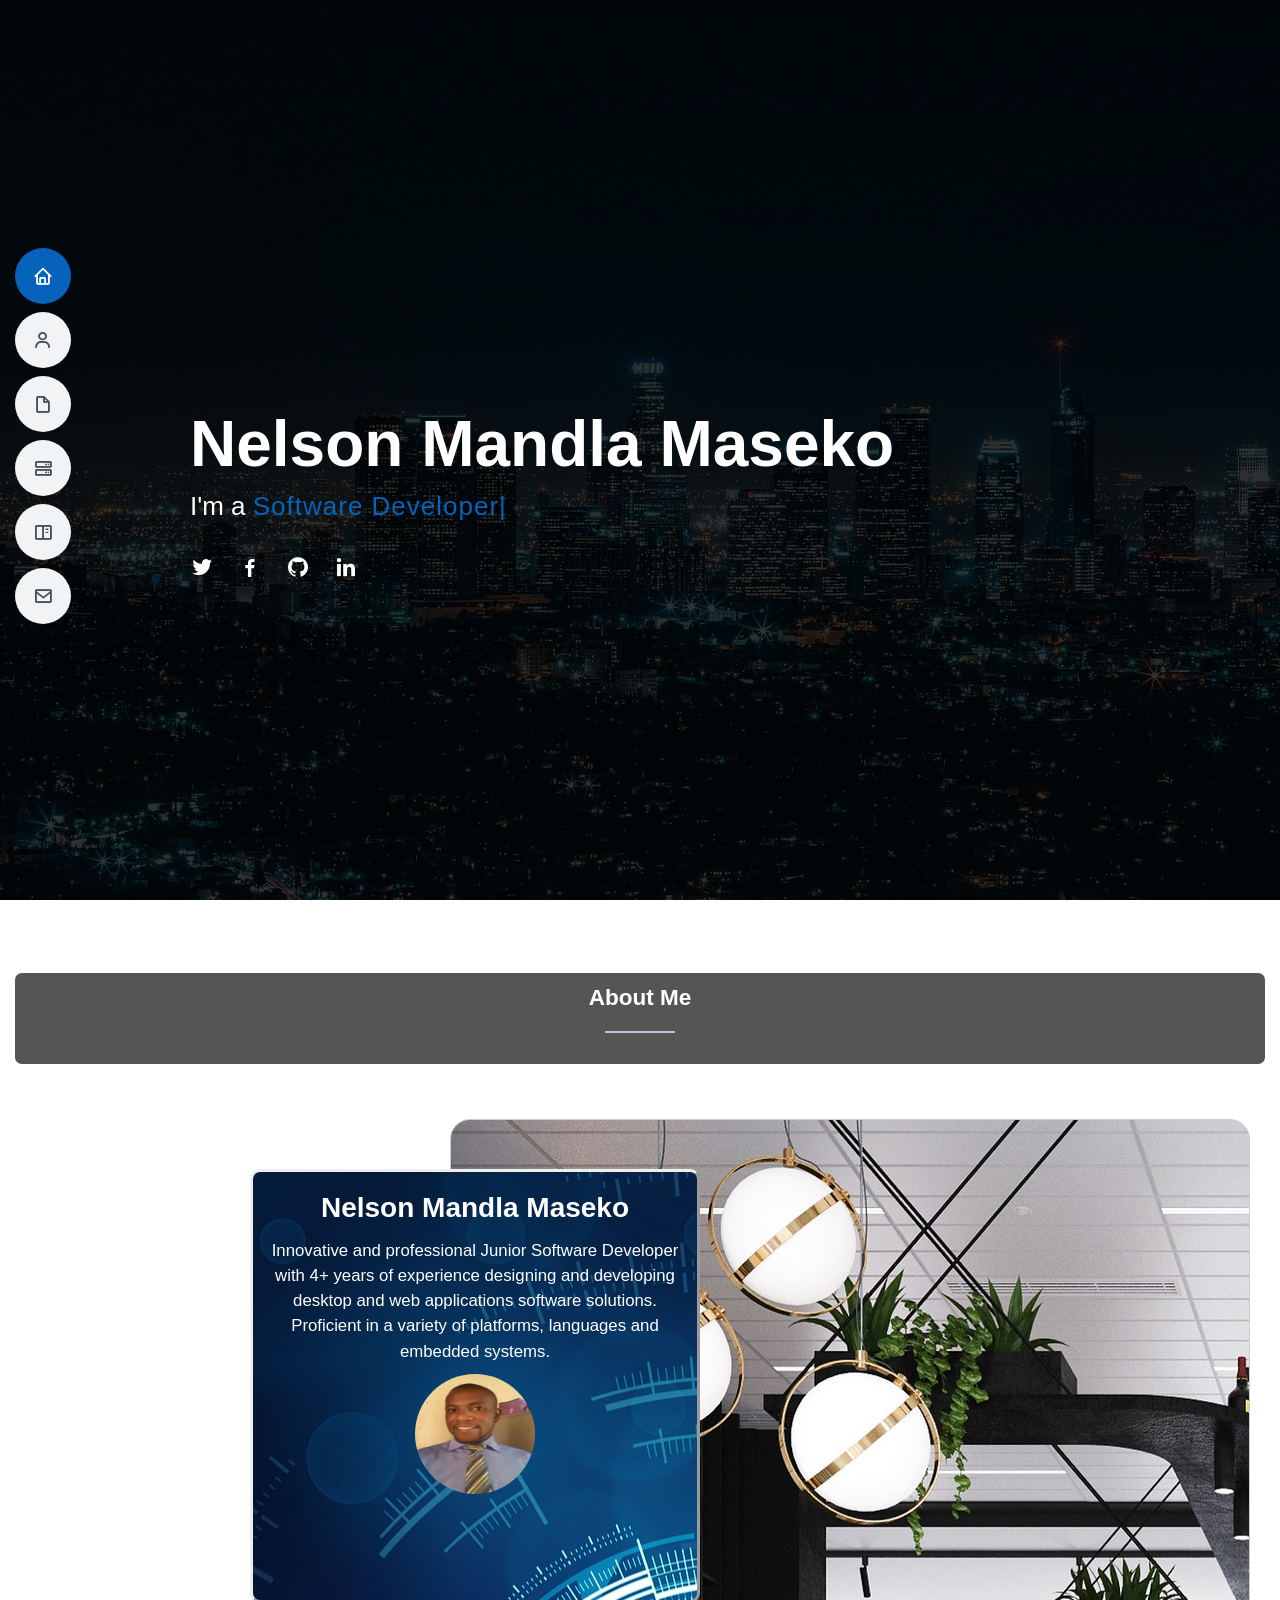
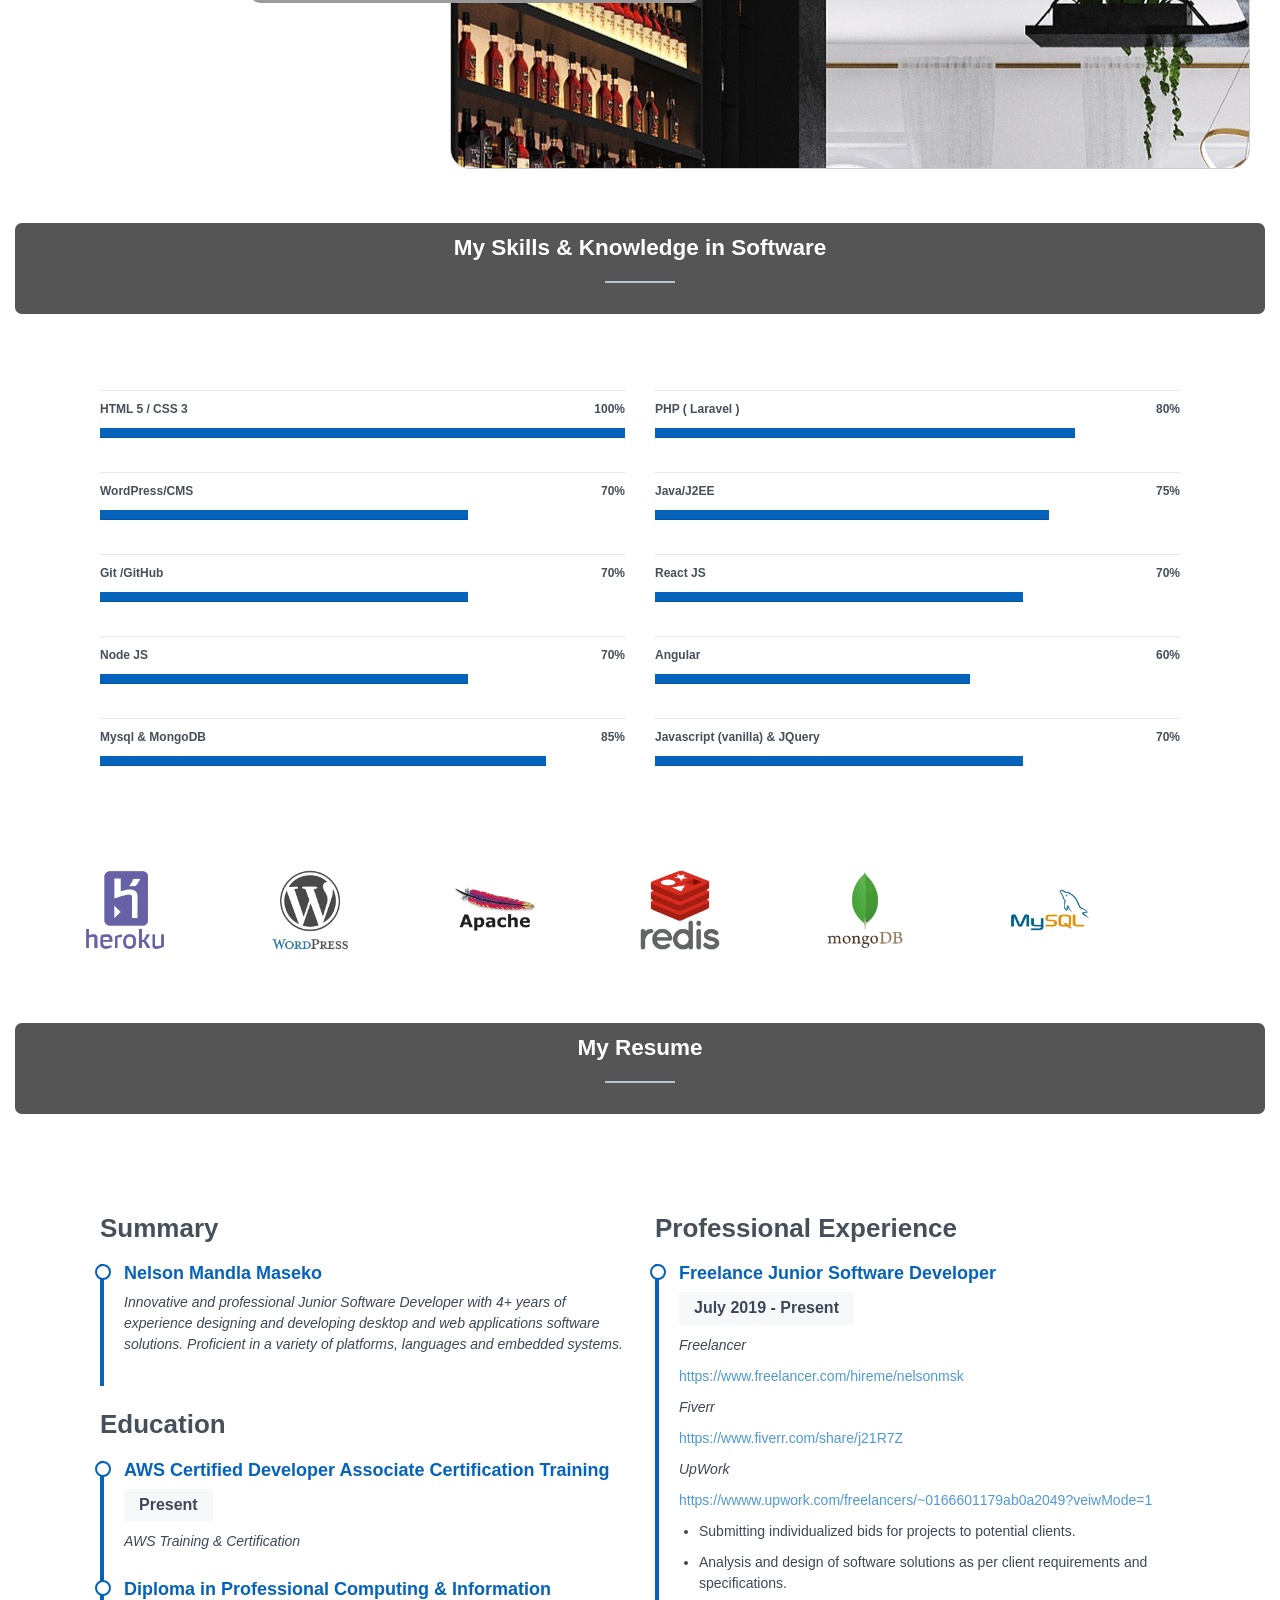
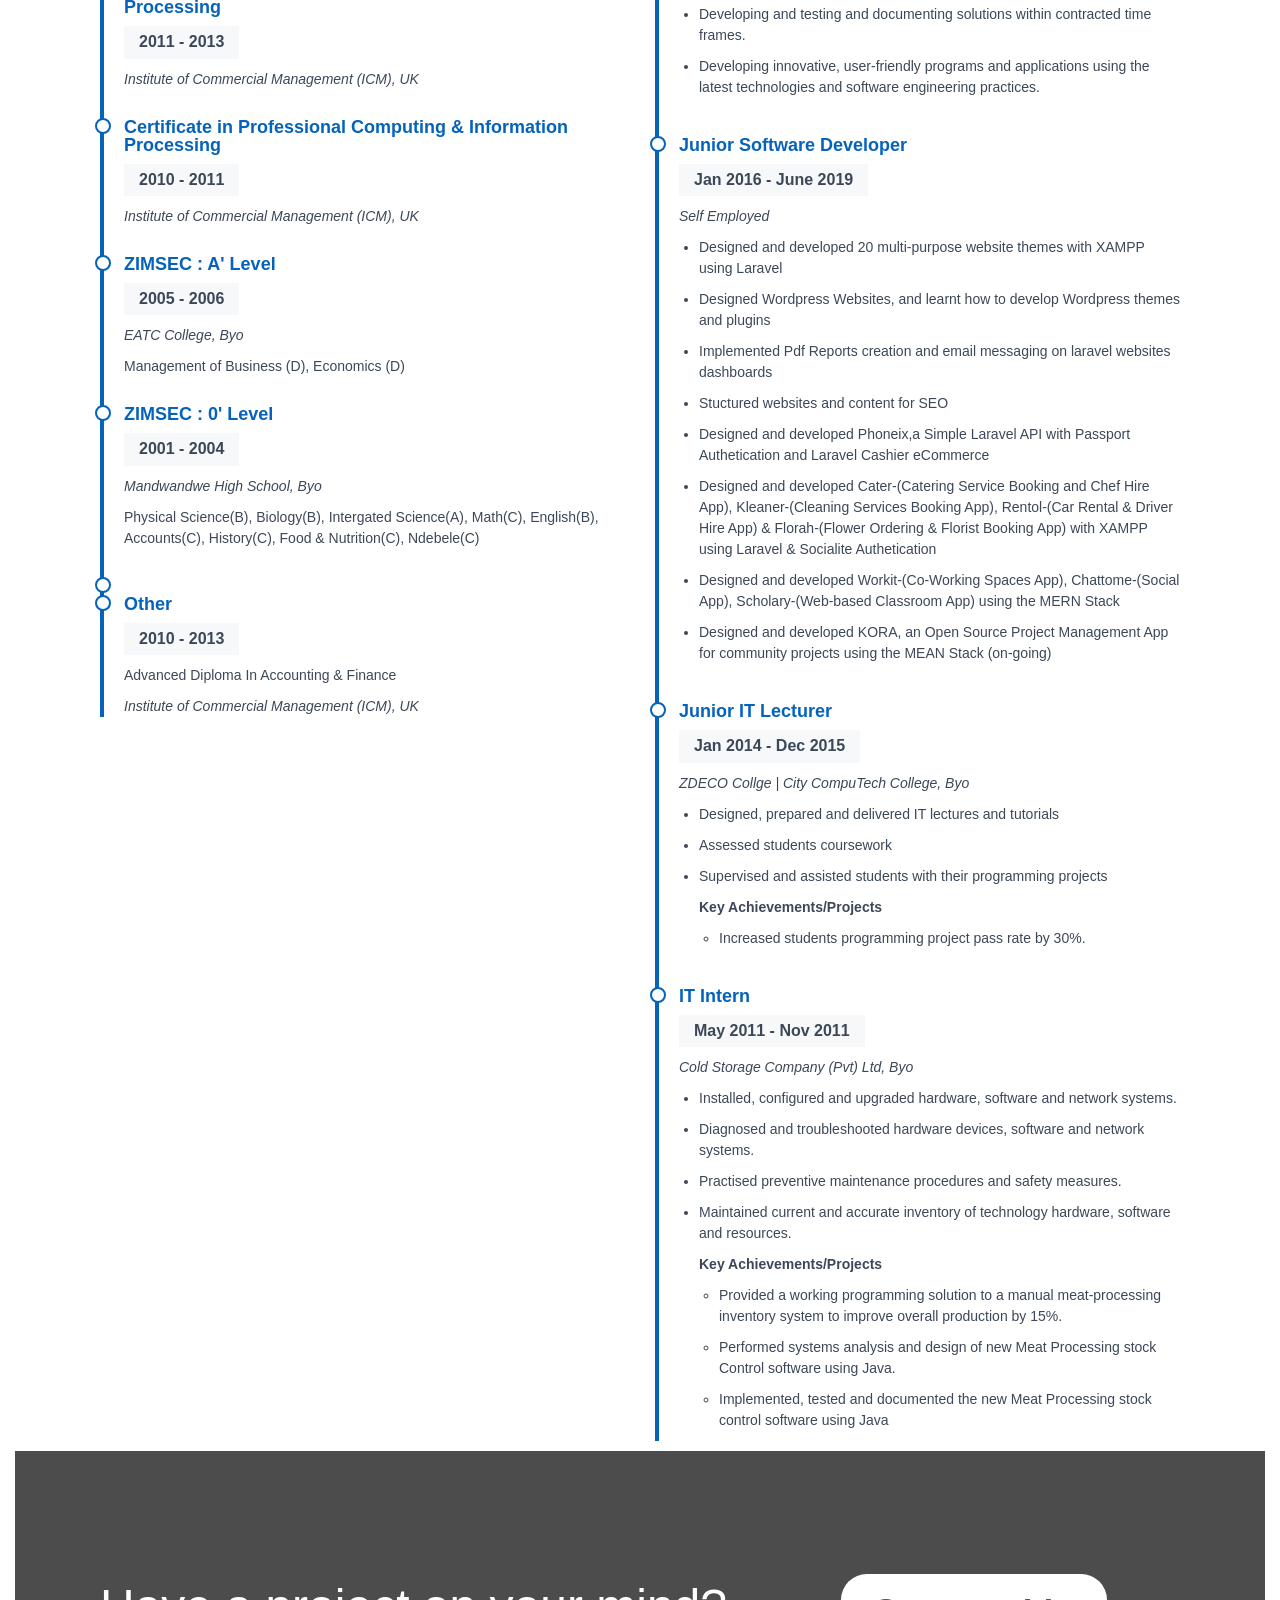
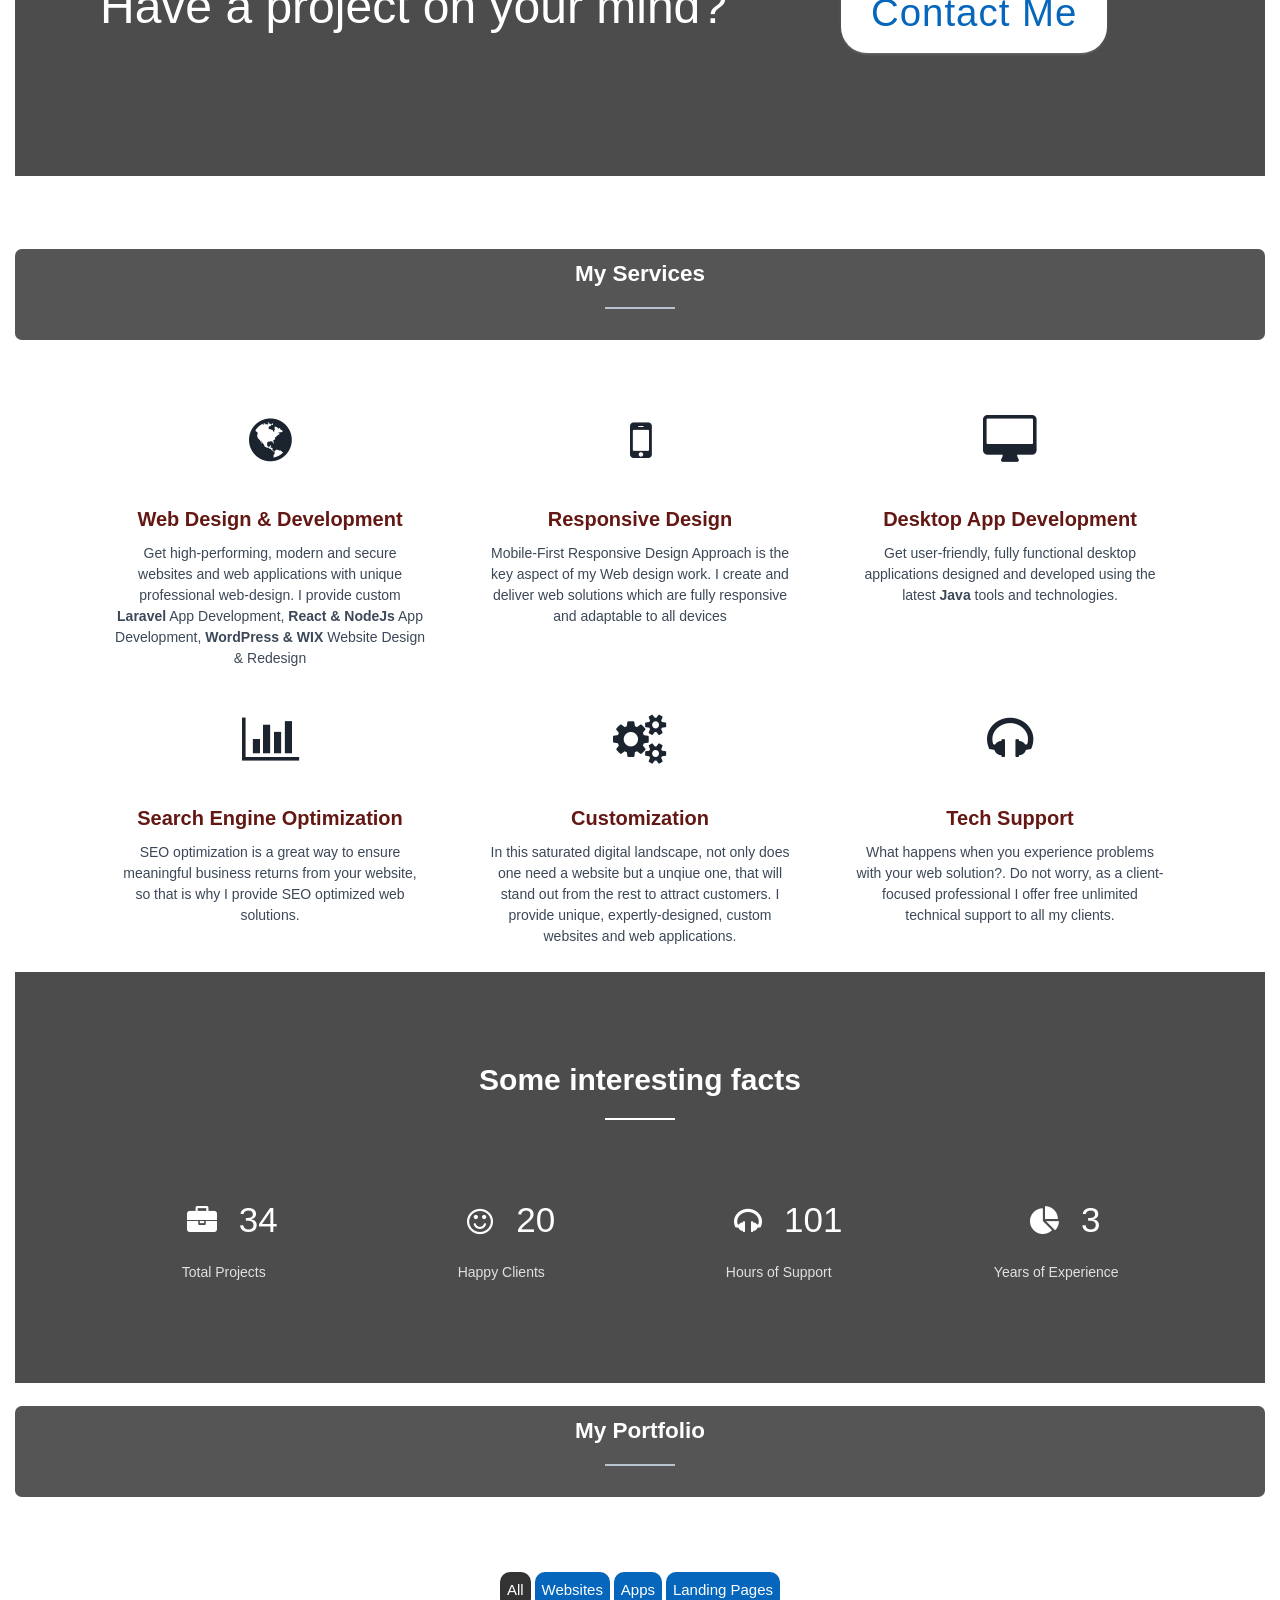
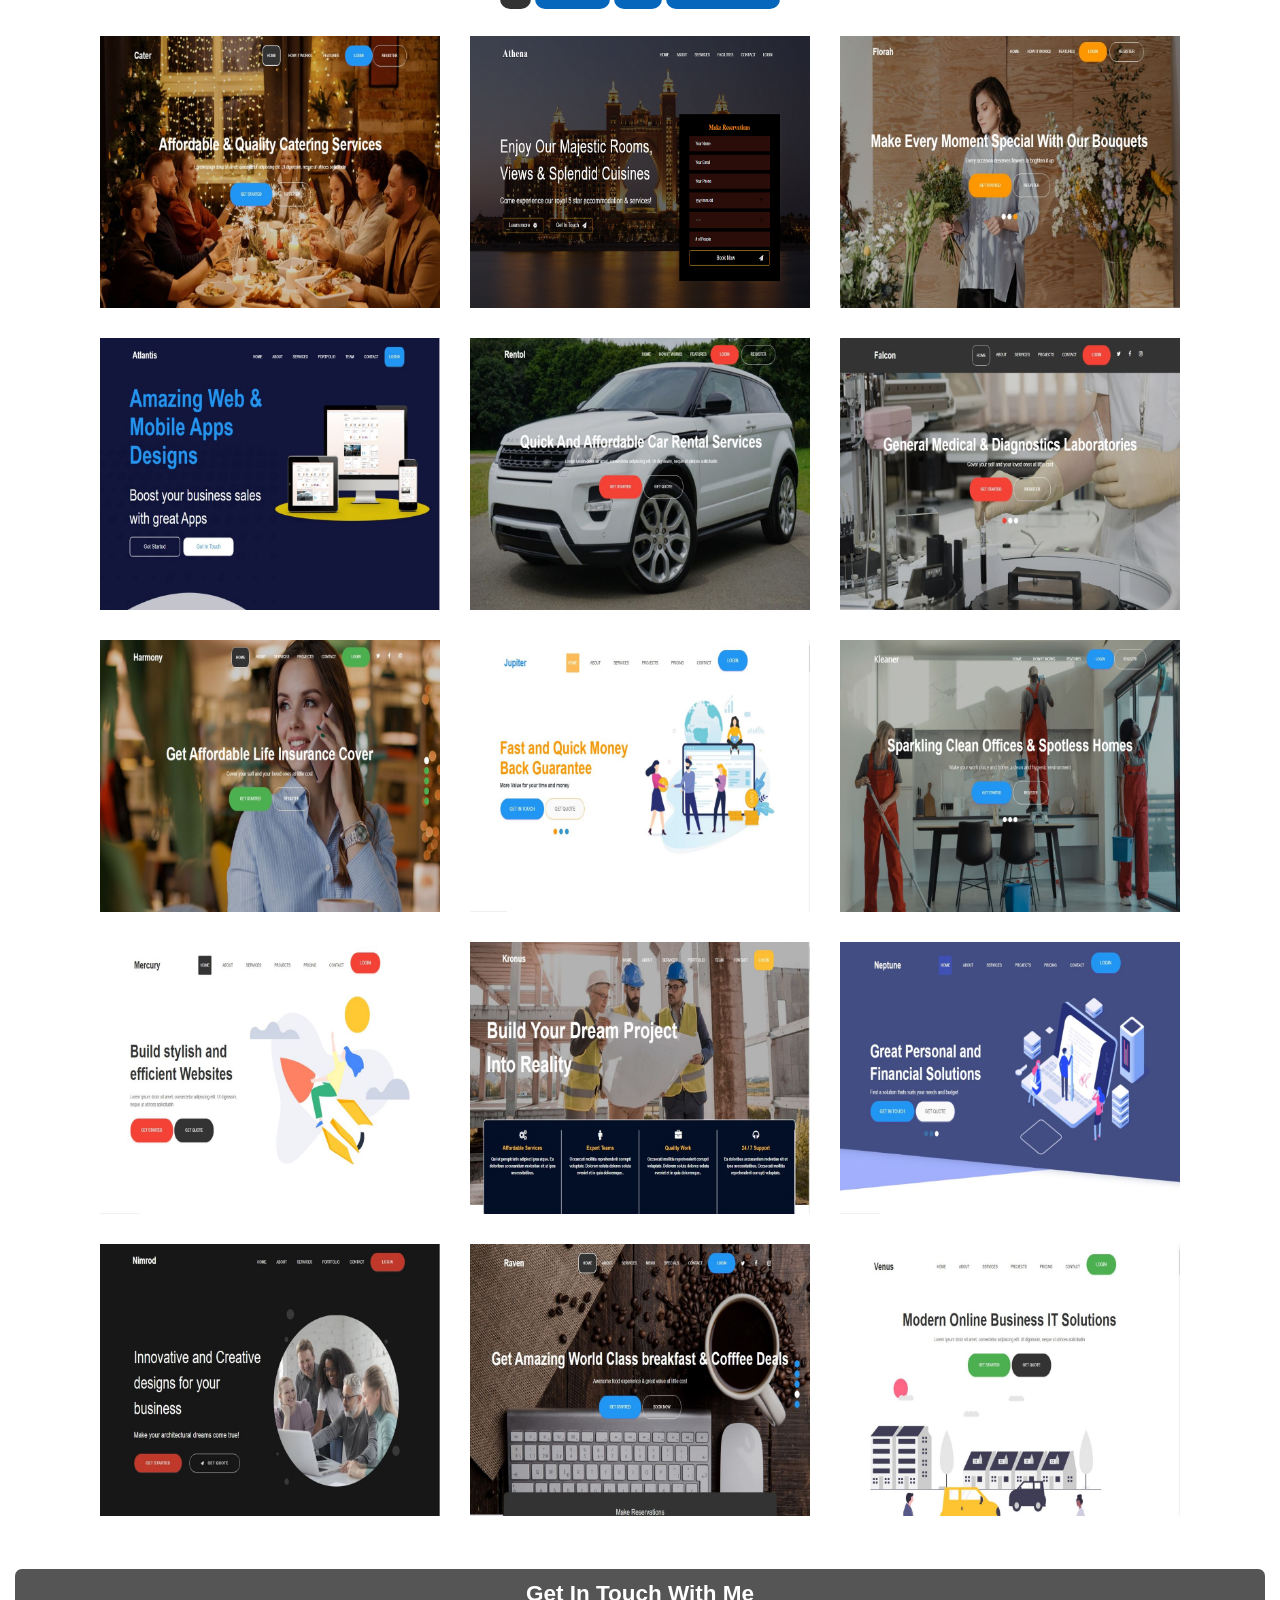
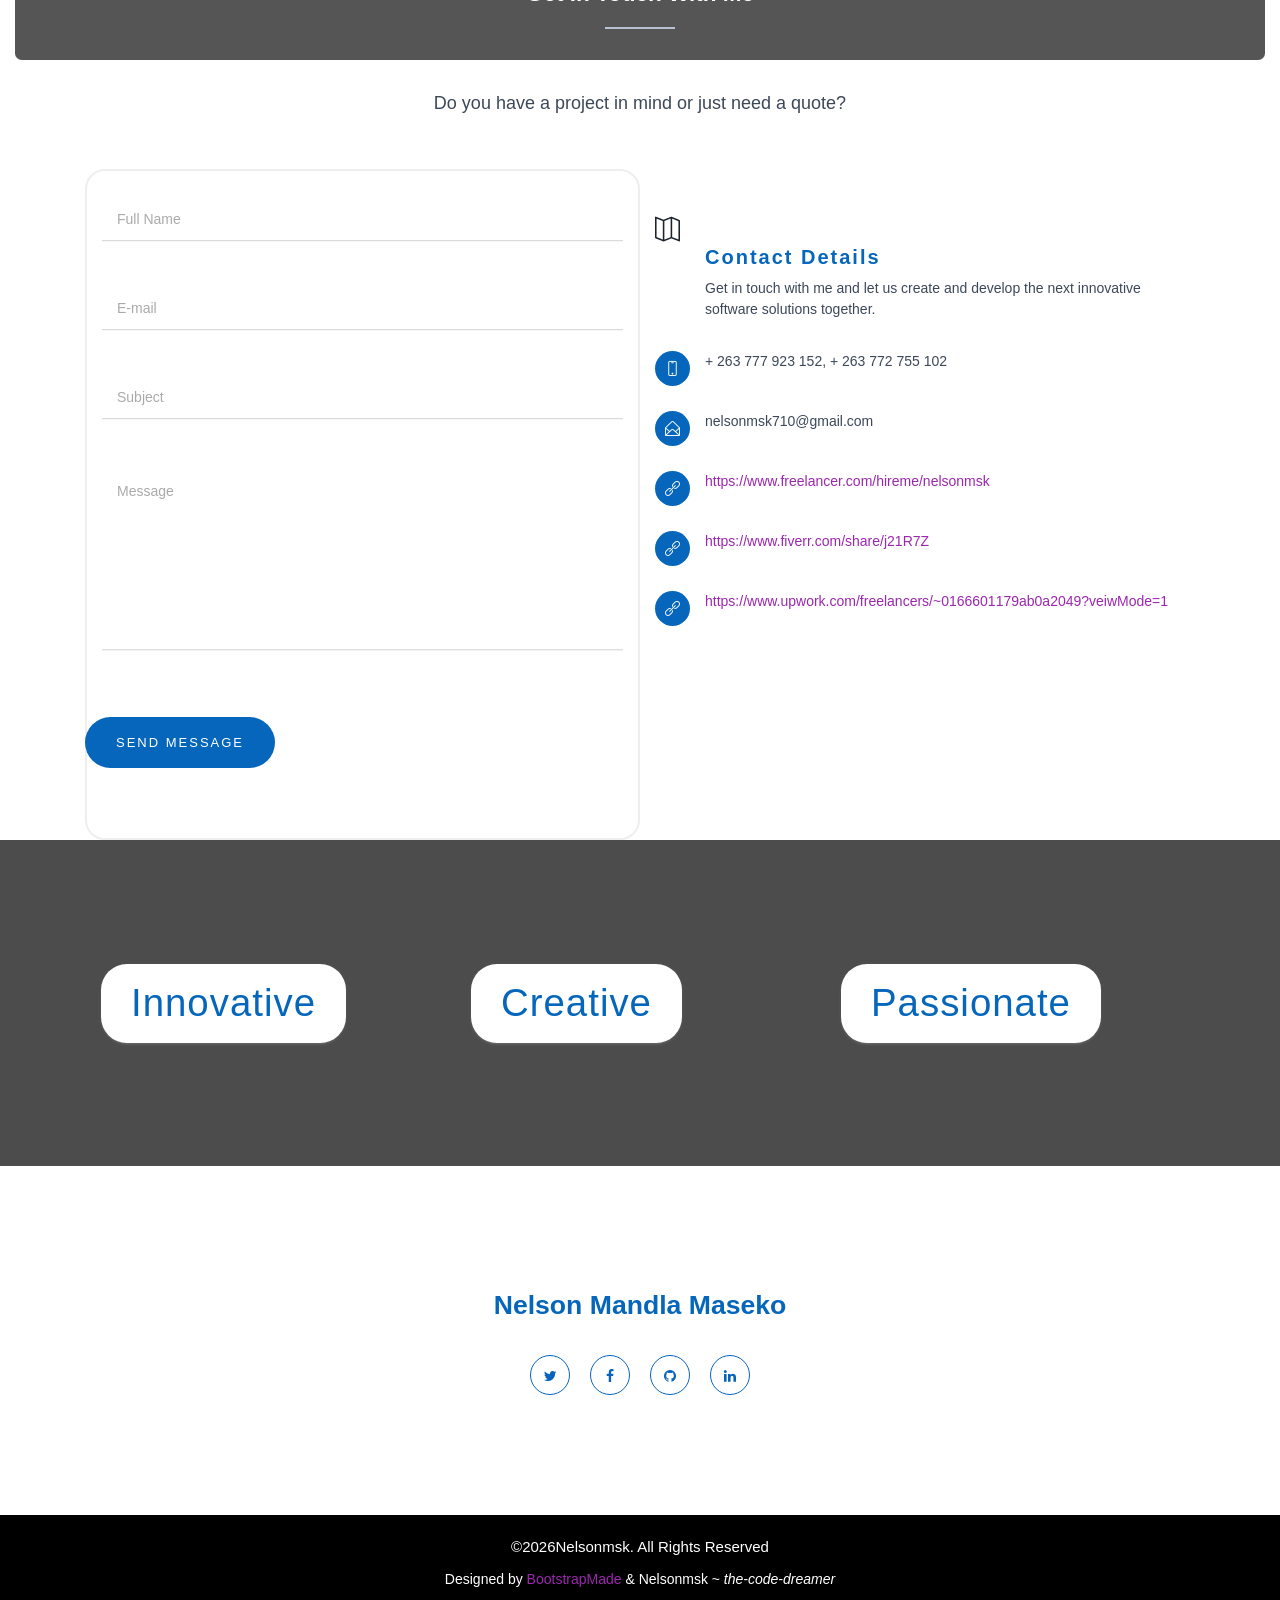
==== index.html @ 283875d5 "Optimize SEO meta tags" ====
<!DOCTYPE html><html><head><meta charset="utf-8"><meta http-equiv="X-UA-Compatible"content="IE=edge"><meta name="viewport"content="width=device-width,initial-scale=1"><title>Nelsonmsk~the-code-dreamer</title><meta name="description" content="Get high perfoming, modern and secure websites and web applications with unique professional web-design. Nelsonmsk provides custom Laravel App Development, React & NodeJS Development, WordPress & WIX Website Design & Redesign"/><link href="asset/css/app.css"rel="stylesheet"><link href="asset/css/styles.css"rel="stylesheet"><link href="asset/css/style.css"rel="stylesheet"><link href="asset/material/css/material-dashboard.css?v=2.1.0"rel="stylesheet"><link href="asset/css/parsley.css"rel="stylesheet"><link href="asset/css/animate.css"rel="stylesheet"><link href="asset/css/fontawesome-all.min.css"rel="stylesheet"><link href="asset/css/font-awesome.min.css"rel="stylesheet"><link href="asset/css/responsive.css"rel="stylesheet"><link href="asset/css/shortcodes/shortcodes.css"rel="stylesheet"><link href="asset/plugins/magnific-popup/magnific-popup.css"rel="stylesheet"type="text/css"><link href="asset/plugins/line-icons/line-icons.css"rel="stylesheet"><link href="asset/plugins/owl-carousel/owl.carousel.css"rel="stylesheet"type="text/css"><link href="asset/plugins/owl-carousel/owl.theme.css"rel="stylesheet"type="text/css"><link href="asset/plugins/aos/aos.css"rel="stylesheet"><link href="asset/plugins/bootstrap-icons/bootstrap-icons.css"rel="stylesheet"><link href="asset/plugins/boxicons/css/boxicons.min.css"rel="stylesheet"><link href="asset/plugins/glightbox/css/glightbox.min.css"rel="stylesheet"><link href="asset/plugins/swiper/swiper-bundle.min.css"rel="stylesheet"></head><body class="off-canvas-sidebar"><i class="bi bi-list mobile-nav-toggle d-xl-none"></i><header id="header"class="d-flex flex-column justify-content-center"><nav id="navbar"class="navbar nav-menu"><ul><li><a href="#hero"class="nav-link scrollto active"><i class="bx bx-home"></i> <span>Home</span></a></li><li><a href="#about"class="nav-link scrollto"><i class="bx bx-user"></i> <span>About</span></a></li><li><a href="#resume"class="nav-link scrollto"><i class="bx bx-file-blank"></i> <span>Resume</span></a></li><li><a href="#services"class="nav-link scrollto"><i class="bx bx-server"></i> <span>Services</span></a></li><li><a href="#portfolio"class="nav-link scrollto"><i class="bx bx-book-content"></i> <span>Portfolio</span></a></li><li><a href="#contacts"class="nav-link scrollto"><i class="bx bx-envelope"></i> <span>Contact</span></a></li></ul></nav></header><div class="wrapper wrapper-full-page"><div class="container-fluid page-cover"id="home"><section id="hero"class="d-flex flex-column justify-content-center"><div class="container"data-aos="zoom-in"data-aos-delay="100"><h1>Nelson Mandla Maseko</h1><p>I'm a <span class="typed"data-typed-items="Software Developer, Freelancer, Web Designer, Programmer"></span></p><div class="social-links"><a href="https://www.twitter.com/nelsonmsk"class="twitter"><i class="bx bxl-twitter"></i></a> <a href="https://www.facebook.com/Nelsonmsk-106541157497103"class="facebook"><i class="bx bxl-facebook"></i></a> <a href="https://www.github.com/nelsonmsk"class="google-plus"><i class="bx bxl-github"></i></a> <a href="https://www.linkedin.com/in/nelson-maseko-693317168"class="linkedin"><i class="bx bxl-linkedin"></i></a></div></div></section></div><div class="container-fluid container-cover"id="about"><h2 class="section-title"><strong>About Me</strong><div class="header-strips-two"></div></h2><div class="row"><div class="card-about wow fadeInUp"data-wow-delay="0.5s"><div class="card-text wow fadeInLeft"data-wow-delay="2.0s"><b class="card-Btitle">Nelson Mandla Maseko</b><br><div class="card-Btext"><p>Innovative and professional Junior Software Developer with 4+ years of experience designing and developing desktop and web applications software solutions. Proficient in a variety of platforms, languages and embedded systems.</p><div class="card-pic"><a href="javascript:void(0)"><img class="img-round"src="asset/images/client/avatar-nell.jpg"></a></div></div></div><div class="card-image"></div></div></div></div><div class="container-fluid container-cover"id="skills"><h2 class="section-title"><strong>My Skills & Knowledge in Software</strong><div class="header-strips-two"></div></h2><br><section id="skills"class="skills section-bg"><div class="container"data-aos="zoom-in"data-aos-delay="100"><div class="row skills-content"><div class="col-lg-6 col-sm-6"><div class="progress"><span class="skill">HTML 5 / CSS 3<i class="val">100%</i></span><div class="progress-bar-wrap"><div class="progress-bar"role="progressbar"aria-valuenow="100"aria-valuemin="0"aria-valuemax="100"></div></div></div><div class="progress"><span class="skill">WordPress/CMS <i class="val">70%</i></span><div class="progress-bar-wrap"><div class="progress-bar"role="progressbar"aria-valuenow="70"aria-valuemin="0"aria-valuemax="100"></div></div></div><div class="progress"><span class="skill">Git /GitHub <i class="val">70%</i></span><div class="progress-bar-wrap"><div class="progress-bar"role="progressbar"aria-valuenow="70"aria-valuemin="0"aria-valuemax="100"></div></div></div><div class="progress"><span class="skill">Node JS <i class="val">70%</i></span><div class="progress-bar-wrap"><div class="progress-bar"role="progressbar"aria-valuenow="70"aria-valuemin="0"aria-valuemax="100"></div></div></div><div class="progress"><span class="skill">Mysql & MongoDB <i class="val">85%</i></span><div class="progress-bar-wrap"><div class="progress-bar"role="progressbar"aria-valuenow="85"aria-valuemin="0"aria-valuemax="100"></div></div></div></div><div class="col-lg-6 col-sm-6"><div class="progress"><span class="skill">PHP ( Laravel )<i class="val">80%</i></span><div class="progress-bar-wrap"><div class="progress-bar"role="progressbar"aria-valuenow="80"aria-valuemin="0"aria-valuemax="100"></div></div></div><div class="progress"><span class="skill">Java/J2EE <i class="val">75%</i></span><div class="progress-bar-wrap"><div class="progress-bar"role="progressbar"aria-valuenow="75"aria-valuemin="0"aria-valuemax="100"></div></div></div><div class="progress"><span class="skill">React JS <i class="val">70%</i></span><div class="progress-bar-wrap"><div class="progress-bar"role="progressbar"aria-valuenow="70"aria-valuemin="0"aria-valuemax="100"></div></div></div><div class="progress"><span class="skill">Angular <i class="val">60%</i></span><div class="progress-bar-wrap"><div class="progress-bar"role="progressbar"aria-valuenow="60"aria-valuemin="0"aria-valuemax="100"></div></div></div><div class="progress"><span class="skill">Javascript (vanilla) &amp JQuery<i class="val">70%</i></span><div class="progress-bar-wrap"><div class="progress-bar"role="progressbar"aria-valuenow="70"aria-valuemin="0"aria-valuemax="100"></div></div></div></div></div></div></section><div id="clients"class="p-top-50 p-bot-50"><div class="container"><div id="carousel-our-clients"class="owl-carousel text-center margin-top-20"><div class="our-clients"><a href="#"><img src="asset/images/client/github.png"class="img-responsive"alt=""></a></div><div class="our-clients"><a href="#"><img src="asset/images/client/heroku.png"class="img-responsive"alt=""></a></div><div class="our-clients"><a href="#"><img src="asset/images/client/wordpress.png"class="img-responsive"alt=""></a></div><div class="our-clients"><a href="#"><img src="asset/images/client/apache.png"class="img-responsive"alt=""></a></div><div class="our-clients"><a href="#"><img src="asset/images/client/redis.png"class="img-responsive"alt=""></a></div><div class="our-clients"><a href="#"><img src="asset/images/client/mongodb.png"class="img-responsive"alt=""></a></div><div class="our-clients"><a href="#"><img src="asset/images/client/mysql.png"class="img-responsive"alt=""></a></div><div class="our-clients"><a href="#"><img src="asset/images/client/jquery.png"class="img-responsive"alt=""></a></div><div class="our-clients"><a href="#"><img src="asset/images/client/nodejs.png"class="img-responsive"alt=""></a></div><div class="our-clients"><a href="#"><img src="asset/images/client/react.png"class="img-responsive"alt=""></a></div><div class="our-clients"><a href="#"><img src="asset/images/client/angularjs.png"class="img-responsive"alt=""></a></div><div class="our-clients"><a href="#"><img src="asset/images/client/github.png"class="img-responsive"alt=""></a></div><div class="our-clients"><a href="#"><img src="asset/images/client/heroku.png"class="img-responsive"alt=""></a></div><div class="our-clients"><a href="#"><img src="asset/images/client/wordpress.png"class="img-responsive"alt=""></a></div><div class="our-clients"><a href="#"><img src="asset/images/client/apache.png"class="img-responsive"alt=""></a></div><div class="our-clients"><a href="#"><img src="asset/images/client/redis.png"class="img-responsive"alt=""></a></div><div class="our-clients"><a href="#"><img src="asset/images/client/mongodb.png"class="img-responsive"alt=""></a></div></div></div></div></div><div class="container-fluid container-cover"id="resume"><h2 class="section-title"><strong>My Resume</strong><div class="header-strips-two"></div></h2><br><section id="resume"class="resume section-bg"><div class="container"data-aos="fade-up"><div class="row"><div class="col-lg-6 col-sm-6"><h3 class="resume-title">Summary</h3><div class="resume-item pb-0"><h4>Nelson Mandla Maseko</h4><p><em>Innovative and professional Junior Software Developer with 4+ years of experience designing and developing desktop and web applications software solutions.</em> <em>Proficient in a variety of platforms, languages and embedded systems.</em></p><br></div><h3 class="resume-title">Education</h3><div class="resume-item"><h4>AWS Certified Developer Associate Certification Training</h4><h5>Present</h5><p><em>AWS Training &amp Certification</em></p></div><div class="resume-item"><h4>Diploma in Professional Computing &amp; Information Processing</h4><h5>2011 - 2013</h5><p><em>Institute of Commercial Management (ICM), UK</em></p></div><div class="resume-item"><h4>Certificate in Professional Computing &amp; Information Processing</h4><h5>2010 - 2011</h5><p><em>Institute of Commercial Management (ICM), UK</em></p></div><div class="resume-item"><h4>ZIMSEC : A' Level</h4><h5>2005 - 2006</h5><p><em>EATC College, Byo</em></p><p>Management of Business (D), Economics (D)</p></div><div class="resume-item"><h4>ZIMSEC : 0' Level</h4><h5>2001 - 2004</h5><p><em>Mandwandwe High School, Byo</em></p><p>Physical Science(B), Biology(B), Intergated Science(A), Math(C), English(B), Accounts(C), History(C), Food & Nutrition(C), Ndebele(C)</p></div><div class="resume-item"></div><div class="resume-item"><h4>Other</h4><h5>2010 - 2013</h5><p>Advanced Diploma In Accounting &amp Finance</p><p><em>Institute of Commercial Management (ICM), UK</em></p></div></div><div class="col-lg-6 col-sm-6"><h3 class="resume-title">Professional Experience</h3><div class="resume-item"><h4>Freelance Junior Software Developer</h4><h5>July 2019 - Present</h5><p><em>Freelancer</em></p><p><a href="https://www.freelancer.com/hireme/nelsonmsk">https://www.freelancer.com/hireme/nelsonmsk</a></p><p></p><p><em>Fiverr</em></p><p><a href="https://www.fiverr.com/share/j21R7Z">https://www.fiverr.com/share/j21R7Z</a></p><p></p><p><em>UpWork</em></p><p><a href="https://www.upwork.com/freelancers/~0166601179ab0a2049?veiwMode=1">https://wwww.upwork.com/freelancers/~0166601179ab0a2049?veiwMode=1</a></p><p></p><ul><li>Submitting individualized bids for projects to potential clients.</li><li>Analysis and design of software solutions as per client requirements and specifications.</li><li>Developing and testing and documenting solutions within contracted time frames.</li><li>Developing innovative, user-friendly programs and applications using the latest technologies and software engineering practices.</li></ul></div><div class="resume-item"><h4>Junior Software Developer</h4><h5>Jan 2016 - June 2019</h5><p><em>Self Employed</em></p><ul><li>Designed and developed 20 multi-purpose website themes with XAMPP using Laravel</li><li>Designed Wordpress Websites, and learnt how to develop Wordpress themes and plugins</li><li>Implemented Pdf Reports creation and email messaging on laravel websites dashboards</li><li>Stuctured websites and content for SEO</li><li>Designed and developed Phoneix,a Simple Laravel API with Passport Authetication and Laravel Cashier eCommerce</li><li>Designed and developed Cater-(Catering Service Booking and Chef Hire App), Kleaner-(Cleaning Services Booking App), Rentol-(Car Rental &amp Driver Hire App) &amp Florah-(Flower Ordering &amp Florist Booking App) with XAMPP using Laravel &amp Socialite Authetication</li><li>Designed and developed Workit-(Co-Working Spaces App), Chattome-(Social App), Scholary-(Web-based Classroom App) using the MERN Stack</li><li>Designed and developed KORA, an Open Source Project Management App for community projects using the MEAN Stack (on-going)</li></ul></div><div class="resume-item"><h4>Junior IT Lecturer</h4><h5>Jan 2014 - Dec 2015</h5><p><em>ZDECO Collge | City CompuTech College, Byo</em></p><ul><li>Designed, prepared and delivered IT lectures and tutorials</li><li>Assessed students coursework</li><li>Supervised and assisted students with their programming projects</li><p><b>Key Achievements/Projects</b></p><ul><li>Increased students programming project pass rate by 30%.</li></ul></ul></div><div class="resume-item"><h4>IT Intern</h4><h5>May 2011 - Nov 2011</h5><p><em>Cold Storage Company (Pvt) Ltd, Byo</em></p><ul><li>Installed, configured and upgraded hardware, software and network systems.</li><li>Diagnosed and troubleshooted hardware devices, software and network systems.</li><li>Practised preventive maintenance procedures and safety measures.</li><li>Maintained current and accurate inventory of technology hardware, software and resources.</li><p><b>Key Achievements/Projects</b></p><ul><li>Provided a working programming solution to a manual meat-processing inventory system to improve overall production by 15%.</li><li>Performed systems analysis and design of new Meat Processing stock Control software using Java.</li><li>Implemented, tested and documented the new Meat Processing stock control software using Java</li></ul></ul></div></div></div></div></section><div class="subscription-area section-padding parallax parallax_color_no"data-stellar-background-ratio="0.1"><div class="container"><div class="row"><div class="col-md-8"><h3 class="wow fadeInLeft subscription-text"data-wow-duration="1.5s">Have a project on your mind?</h3></div><div class="col-md-4"><h3 class="wow fadeInLeft subscription-text"data-wow-duration="1.5s"><a href="#contact"class="btn btn-xlg">Contact Me</a></h3></div></div></div></div></div><div class="container-fluid container-cover"id="services"><h2 class="section-title"><strong>My Services</strong><div class="header-strips-two"></div></h2><div id="services"class="services section-bg"><div class="container wow fadeIn"data-wow-delay="0.5s"><div class="row"><div class="col-sm-4 wow fadeInLeft"data-wow-delay="0.5s"><div class="icon-box"><i class="fa fa-globe"></i><h3 class="title-sm text-theme-sm text-theme">Web Design &amp Development</h3><p>Get high-performing, modern and secure websites and web applications with unique professional web-design. I provide custom <b>Laravel</b> App Development, <b>React &amp NodeJs</b> App Development, <b>WordPress & WIX</b> Website Design &amp Redesign</p></div></div><div class="col-sm-4 wow fadeInLeft"data-wow-delay="1.0s"><div class="icon-box"><i class="fa fa-mobile"></i><h3 class="title-sm text-theme-sm text-theme">Responsive Design</h3><p>Mobile-First Responsive Design Approach is the key aspect of my Web design work. I create and deliver web solutions which are fully responsive and adaptable to all devices</p></div></div><div class="col-sm-4 wow fadeInLeft"data-wow-delay="1.5s"><div class="icon-box"><i class="fa fa-desktop"></i><h3 class="title-sm text-theme-sm text-theme">Desktop App Development</h3><p>Get user-friendly, fully functional desktop applications designed and developed using the latest <b>Java</b> tools and technologies.</p></div></div></div><div class="row pad-sec-top-sm"><div class="col-sm-4 wow fadeInRight"data-wow-delay="0.5s"><div class="icon-box"><i class="fa fa-bar-chart-o"></i><h3 class="title-sm text-theme-sm text-theme">Search Engine Optimization</h3><p>SEO optimization is a great way to ensure meaningful business returns from your website, so that is why I provide SEO optimized web solutions.</p></div></div><div class="col-sm-4 wow fadeInRight"data-wow-delay="1.0s"><div class="icon-box"><i class="fa fa-cogs"></i><h3 class="title-sm text-theme-sm text-theme">Customization</h3><p>In this saturated digital landscape, not only does one need a website but a unqiue one, that will stand out from the rest to attract customers. I provide unique, expertly-designed, custom websites and web applications.</p></div></div><div class="col-sm-4 wow fadeInRight"data-wow-delay="1.5s"><div class="icon-box"><i class="fa fa-headphones"></i><h3 class="title-sm text-theme-sm text-theme">Tech Support</h3><p>What happens when you experience problems with your web solution?. Do not worry, as a client-focused professional I offer free unlimited technical support to all my clients.</p></div></div></div></div></div><div class="p-top-90 p-bot-90 parallax parallax_color_plain"id="figures"data-stellar-background-ratio="0.1"><div class="container wow fadeIn"data-wow-delay="0.5s"><div class="row"><div class="col-md-8 col-sm-9 center-block"><div class="heading text-center"><h2 class="bold-font">Some interesting facts</h2><div class="header-strips-two"></div></div></div></div><div class="row margin-top-50"><div class="counters col-md-3 col-sm-3"><span class="counter-icon"><i class="fa fa-briefcase rounded"></i></span> <span class="counter">35</span><p>Total Projects</p></div><div class="counters col-md-3 col-sm-3"><span class="counter-icon"><i class="fa fa-smile-o rounded"></i></span> <span class="counter">21</span><p>Happy Clients</p></div><div class="counters col-md-3 col-sm-3"><span class="counter-icon"><i class="fa fa-headphones rounded"></i></span> <span class="counter">105</span><p>Hours of Support</p></div><div class="counters col-md-3 col-sm-3"><span class="counter-icon"><i class="fa fa-pie-chart rounded"></i></span> <span class="counter">04</span><p>Years of Experience</p></div></div></div></div></div><div class="container-fluid container-cover"id="portfolio"><h2 class="section-title"><strong>My Portfolio</strong><div class="header-strips-two"></div></h2><section id="portfolio"class="portfolio filter section-bg"><div class="container"data-aos="fade-up"><div class="row"><div class="col-lg-12 d-flex justify-content-center"><div class="button-group filters-button-group"><button class="button is-checked"data-filter="*">All</button> <button class="button"data-filter=".websites">Websites</button> <button class="button"data-filter=".apps">Apps</button> <button class="button"data-filter=".landing-pages">Landing Pages</button></div></div></div><div class="portfolio-container"data-aos="fade-up"data-aos-delay="200"><div class="col-lg-4 col-md-6 portfolio-item apps landing-pages"><div class="portfolio-wrap"><img src="asset/images/projects/apps/Cater/Cater-landingpage.jpg"class="img-fluid"alt=""><div class="portfolio-info"><h4>Cater</h4><p>Food Catering Services &amp Chef Hire WebApp</p><div class="portfolio-links"><a href="asset/images/projects/apps/Cater/Cater-landingpage.jpg"data-gallery="portfolioGallery"class="portfolio-lightbox"title="Cater Web App"><i class="bx bx-plus"></i></a> <a href="projectView.html#cater"title="More Details"class="project-view"id="1"><i class="bx bx-link"></i></a></div></div></div></div><div class="col-lg-4 col-md-6 portfolio-item websites"><div class="portfolio-wrap"><img src="asset/images/projects/websites/Athena/Athena-welcome.jpg"class="img-fluid"alt=""><div class="portfolio-info"><h4>Athena</h4><p>Multi-purpose Hotel WebSite theme</p><div class="portfolio-links"><a href="asset/images/projects/websites/Athena/Athena-welcome.jpg"data-gallery="portfolioGallery"class="portfolio-lightbox"title="Athena Website Theme"><i class="bx bx-plus"></i></a> <a href="projectView.html#athena"title="More Details"class="project-view"id="2"><i class="bx bx-link"></i></a></div></div></div></div><div class="col-lg-4 col-md-6 portfolio-item apps landing-pages"><div class="portfolio-wrap"><img src="asset/images/projects/apps/Florah/Florah-landingpage.jpg"class="img-fluid"alt=""><div class="portfolio-info"><h4>Florah</h4><p>Flowers Ordering &amp Florist Booking WebApp</p><div class="portfolio-links"><a href="asset/images/projects/apps/Florah/Florah-landingpage.jpg"data-gallery="portfolioGallery"class="portfolio-lightbox"title="Florah Web App"><i class="bx bx-plus"></i></a> <a href="projectView.html#florah"title="More Details"class="project-view"id="3"><i class="bx bx-link"></i></a></div></div></div></div><div class="col-lg-4 col-md-6 portfolio-item websites"><div class="portfolio-wrap"><img src="asset/images/projects/websites/Atlantis/Atlantis-welcome.jpg"class="img-fluid"alt=""><div class="portfolio-info"><h4>Atlantis</h4><p>Multi-purpose Creative Agency WebSite theme</p><div class="portfolio-links"><a href="asset/images/projects/websites/Atlantis/Atlantis-welcome.jpg"data-gallery="portfolioGallery"class="portfolio-lightbox"title="Atlantis Website Theme"><i class="bx bx-plus"></i></a> <a href="projectView.html#atlantis"title="More Details"class="project-view"id="4"><i class="bx bx-link"></i></a></div></div></div></div><div class="col-lg-4 col-md-6 portfolio-item apps landing-pages"><div class="portfolio-wrap"><img src="asset/images/projects/apps/Rentol/Rentol-landingpage.jpg"class="img-fluid"alt=""><div class="portfolio-info"><h4>Rentol</h4><p>Car Rental &amp Driver Hire WebApp</p><div class="portfolio-links"><a href="asset/images/projects/apps/Rentol/Rentol-landingpage.jpg"data-gallery="portfolioGallery"class="portfolio-lightbox"title="Rentol Web App"><i class="bx bx-plus"></i></a> <a href="projectView.html#rentol"title="More Details"class="project-view"id="5"><i class="bx bx-link"></i></a></div></div></div></div><div class="col-lg-4 col-md-6 portfolio-item websites"><div class="portfolio-wrap"><img src="asset/images/projects/websites/Falcon/Falcon-welcome.jpg"class="img-fluid"alt=""><div class="portfolio-info"><h4>Falcon</h4><p>Multi-purpose Medical WebSite theme</p><div class="portfolio-links"><a href="asset/images/projects/websites/Falcon/Falcon-welcome.jpg"data-gallery="portfolioGallery"class="portfolio-lightbox"title="Falcon Website Theme"><i class="bx bx-plus"></i></a> <a href="projectView.html#falcon"title="More Details"class="project-view"id="6"><i class="bx bx-link"></i></a></div></div></div></div><div class="col-lg-4 col-md-6 portfolio-item websites"><div class="portfolio-wrap"><img src="asset/images/projects/websites/Harmony/Harmony-welcome.jpg"class="img-fluid"alt=""><div class="portfolio-info"><h4>Harmony</h4><p>Multi-purpose Insurance WebSite theme</p><div class="portfolio-links"><a href="asset/images/projects/websites/Harmony/Harmony-welcome.jpg"data-gallery="portfolioGallery"class="portfolio-lightbox"title="Harmony Website Theme"><i class="bx bx-plus"></i></a> <a href="projectView.html#harmony"title="More Details"class="project-view"id="7"><i class="bx bx-link"></i></a></div></div></div></div><div class="col-lg-4 col-md-6 portfolio-item websites"><div class="portfolio-wrap"><img src="asset/images/projects/websites/Jupiter/Jupiter-welcome.jpg"class="img-fluid"alt=""><div class="portfolio-info"><h4>Jupiter</h4><p>Multi-purpose Financial WebSite theme</p><div class="portfolio-links"><a href="asset/images/projects/websites/Jupiter/Jupiter-welcome.jpg"data-gallery="portfolioGallery"class="portfolio-lightbox"title="Jupiter Website Theme"><i class="bx bx-plus"></i></a> <a href="projectView.html#jupiter"title="More Details"class="project-view"id="8"><i class="bx bx-link"></i></a></div></div></div></div><div class="col-lg-4 col-md-6 portfolio-item apps landing-pages"><div class="portfolio-wrap"><img src="asset/images/projects/apps/Kleaner/Kleaner-landingpage.jpg"class="img-fluid"alt=""><div class="portfolio-info"><h4>Kleaner</h4><p>Multi-purpose Cleaning Services Booking WebApp</p><div class="portfolio-links"><a href="asset/images/projects/apps/Kleaner/Kleaner-landingpage.jpg"data-gallery="portfolioGallery"class="portfolio-lightbox"title="Kleaner Web App"><i class="bx bx-plus"></i></a> <a href="projectView.html#kleaner"title="More Details"class="project-view"id="9"><i class="bx bx-link"></i></a></div></div></div></div><div class="col-lg-4 col-md-6 portfolio-item websites"><div class="portfolio-wrap"><img src="asset/images/projects/websites/Mercury/Mercury-welcome.jpg"class="img-fluid"alt=""><div class="portfolio-info"><h4>Mercury</h4><p>Multi-purpose Creative Agency WebSite theme</p><div class="portfolio-links"><a href="asset/images/projects/websites/Mercury/Mercury-welcome.jpg"data-gallery="portfolioGallery"class="portfolio-lightbox"title="Mercury Website Theme"><i class="bx bx-plus"></i></a> <a href="projectView.html#mercury"title="More Details"class="project-view"id="10"><i class="bx bx-link"></i></a></div></div></div></div><div class="col-lg-4 col-md-6 portfolio-item websites"><div class="portfolio-wrap"><img src="asset/images/projects/websites/Kronus/Kronus-welcome.jpg"class="img-fluid"alt=""><div class="portfolio-info"><h4>Kronus</h4><p>Multi-purpose Construction WebSite theme</p><div class="portfolio-links"><a href="asset/images/projects/websites/Kronus/Kronus-welcome.jpg"data-gallery="portfolioGallery"class="portfolio-lightbox"title="Kronus Website Theme"><i class="bx bx-plus"></i></a> <a href="projectView.html#kronus"title="More Details"class="project-view"id="11"><i class="bx bx-link"></i></a></div></div></div></div><div class="col-lg-4 col-md-6 portfolio-item websites"><div class="portfolio-wrap"><img src="asset/images/projects/websites/Neptune/Neptune-welcome.jpg"class="img-fluid"alt=""><div class="portfolio-info"><h4>Neptune</h4><p>Multi-purpose Financial WebSite theme</p><div class="portfolio-links"><a href="asset/images/projects/websites/Neptune/Neptune-welcome.jpg"data-gallery="portfolioGallery"class="portfolio-lightbox"title="Neptune Website Theme"><i class="bx bx-plus"></i></a> <a href="projectView.html#neptune"title="More Details"class="project-view"id="12"><i class="bx bx-link"></i></a></div></div></div></div><div class="col-lg-4 col-md-6 portfolio-item websites"><div class="portfolio-wrap"><img src="asset/images/projects/websites/Nimrod/Nimrod-welcome.jpg"class="img-fluid"alt=""><div class="portfolio-info"><h4>Nimrod</h4><p>Multi-purpose Architectural WebSite theme</p><div class="portfolio-links"><a href="asset/images/projects/websites/Nimrod/Nimrod-welcome.jpg"data-gallery="portfolioGallery"class="portfolio-lightbox"title="Nimrod Website Theme"><i class="bx bx-plus"></i></a> <a href="projectView.html#nimrod"title="More Details"class="project-view"id="13"><i class="bx bx-link"></i></a></div></div></div></div><div class="col-lg-4 col-md-6 portfolio-item websites"><div class="portfolio-wrap"><img src="asset/images/projects/websites/Raven/Raven-welcome4.jpg"class="img-fluid"alt=""><div class="portfolio-info"><h4>Raven</h4><p>Multi-purpose Restaurant WebSite theme</p><div class="portfolio-links"><a href="asset/images/projects/websites/Raven/Raven-welcome4.jpg"data-gallery="portfolioGallery"class="portfolio-lightbox"title="Raven Website Theme"><i class="bx bx-plus"></i></a> <a href="projectView.html#raven"title="More Details"class="project-view"id="14"><i class="bx bx-link"></i></a></div></div></div></div><div class="col-lg-4 col-md-6 portfolio-item websites"><div class="portfolio-wrap"><img src="asset/images/projects/websites/Venus/Venus-welcome.jpg"class="img-fluid"alt=""><div class="portfolio-info"><h4>Venus</h4><p>Multi-purpose IT Agency WebSite theme</p><div class="portfolio-links"><a href="asset/images/projects/websites/Venus/Venus-welcome.jpg"data-gallery="portfolioGallery"class="portfolio-lightbox"title="Venus Website Theme"><i class="bx bx-plus"></i></a> <a href="projectView.html#venus"title="More Details"class="project-view"id="15"><i class="bx bx-link"></i></a></div></div></div></div></div></div></section></div><div class="container-fluid container-cover"id="contacts"><h2 class="section-title contact-title"><strong>Get In Touch With Me</strong><div class="header-strips-two"></div></h2><div id="contact"class="container contact bg-white"><div class="row"><div class="col-md-5 center-block wow fadeIn"data-wow-delay="1.5s"><div class="heading text-center"><div class="subheading">Do you have a project in mind or just need a quote?</div></div></div></div><div class="row"><div class="col-lg-6 col-sm-6 contactLeft wow fadeIn"data-wow-delay="0.5s"><form class="contactForm"id="contactForm"method="post"action="messages"data-parsley-validate><div class="row"><div class="form-group"><label for="name"class="sr-only">Your name</label> <input name="name"class="form-control"id="name"placeholder="Full Name"required> <span class="help-block"></span></div><div class="form-group"><label for="email"class="sr-only">Your email address</label> <input type="email"name="email"class="form-control"id="email"placeholder="E-mail"required> <span class="help-block"></span></div><div class="form-group"><label for="subject"class="sr-only">Your subject</label> <input name="subject"class="form-control"id="subject"placeholder="Subject"required> <span class="help-block"></span></div><div class="form-group"><label for="message"class="sr-only">Your message</label> <textarea name="message"class="form-control"rows="9"id="message"placeholder="Message"required></textarea> <span class="help-block"></span></div></div><div class="text-center"><button type="submit"class="submit"id="contact_btn">Send message</button><div class="clearfix"></div></div></form></div><div class="col-lg-6 col-sm-6 contactRight wow fadeIn"data-wow-delay="0.5s"><div class="contactDetails"><div class="icon-map"></div><h3>Contact Details</h3><p>Get in touch with me and let us create and develop the next innovative software solutions together.</p><br><div class="contact_info"><i class="icon-screen-smartphone"></i><p>+ 263 777 923 152, + 263 772 755 102</p></div><div class="contact_info"><i class="icon-envelope-open"></i><p>nelsonmsk710@gmail.com</p></div><div class="contact_info"><i class="icon-link"></i><p><a href="https://www.freelancer.com/hireme/nelsonmsk">https://www.freelancer.com/hireme/nelsonmsk</a></p></div><div class="contact_info"><i class="icon-link"></i><p><a href="https://www.fiverr.com/share/j21R7Z">https://www.fiverr.com/share/j21R7Z</a></p></div><div class="contact_info"><i class="icon-link"></i><p><a href="https://www.upwork.com/freelancers/~0166601179ab0a2049?veiwMode=1">https://www.upwork.com/freelancers/~0166601179ab0a2049?veiwMode=1</a></p></div></div></div></div></div></div><footer><div class="subscription-area section-padding parallax parallax_color_blue"data-stellar-background-ratio="0.1"><div class="container"><div class="row"><div class="col-md-4"><h3 class="wow fadeInLeft subscription-text"data-wow-duration="1.5s"><a href="#!"class="btn btn-xlg">Innovative</a></h3></div><div class="col-md-4"><h3 class="wow fadeInLeft subscription-text"data-wow-duration="1.5s"><a href="#!"class="btn btn-xlg">Creative</a></h3></div><div class="col-md-4"><h3 class="wow fadeInLeft subscription-text"data-wow-duration="1.5s"><a href="#!"class="btn btn-xlg">Passionate</a></h3></div></div></div></div><div class="logo-social-area section-padding"><div class="container text-center"><a class="logo logo-footer wow fadeInDown"data-wow-duration="1.5s"href="#"><p class="logo-title">Nelson Mandla Maseko</p></a><div class="socials wow fadeInUp"data-wow-duration="1.5s"><a href="https://www.twitter.com/nelsonmsk"><i class="fa fa-twitter"></i></a> <a href="https://www.facebook.com/Nelsonmsk-106541157497103"><i class="fa fa-facebook"></i></a> <a href="https://www.github.com/nelsonmsk"><i class="fa fa-github"></i></a> <a href="https://www.linkedin.com/in/nelson-maseko-693317168"><i class="fa fa-linkedin"></i></a></div></div></div><div class="copyright-footer"><div class="container"><div class="row"><div class="col-md-12"><p class="copyright">&copy;<script>document.write(new Date().getFullYear())</script><a href="#">Nelsonmsk</a>. All Rights Reserved</p><p>Designed by <a href="https://www.BootstrapMade.com">BootstrapMade</a> &amp Nelsonmsk ~ <i>the-code-dreamer</i></p><p></p></div></div></div></div><div class="scroll-up"><a href="#totop"><i class="fa fa-angle-up"></i></a></div></footer></div><script type="text/javascript"src="asset/js/jquery.js"></script><script src="asset/js/bootstrap.min.js"></script><script type="text/javascript"src="asset/js/main.js"></script><script src="https://smtpjs.com/v3/smtp.js"></script><script type="text/javascript"src="asset/js/sweetalert2.js"></script><script src="asset/js/parsley.min.js"></script><script type="text/javascript"src="asset/js/jquery.js"></script><script type="text/javascript"src="asset/js/jquery.easing.min.js"></script><script type="text/javascript"src="asset/plugins/SmoothScroll/SmoothScroll.js"></script><script type="text/javascript"src="asset/plugins/stellar/jquery.stellar.min.js"></script><script type="text/javascript"src="asset/plugins/waypoints/waypoints.min.js"></script><script type="text/javascript"src="asset/plugins/waypoints/noframework.waypoints.js"></script><script type="text/javascript"src="asset/plugins/counter/jquery.counterup.min.js"></script><script type="text/javascript"src="asset/plugins/counter/purecounter.min.js"></script><script type="text/javascript"src="asset/plugins/magnific-popup/jquery.magnific-popup.min.js"></script><script type="text/javascript"src="asset/plugins/owl-carousel/owl.carousel.js"></script><script type="text/javascript"src="asset/plugins/wow/wow.min.js"></script><script type="text/javascript"src="asset/js/modernizr.js"></script><script type="text/javascript"src="asset/plugins/fitvids/fitvids.js"></script>><script type="text/javascript"src="asset/plugins/aos/aos.js"></script><script type="text/javascript"src="asset/plugins/typed.js/typed.min.js"></script><script type="text/javascript"src="asset/plugins/bootstrap/js/bootstrap.js"></script><script type="text/javascript"src="asset/plugins/glightbox/js/glightbox.min.js"></script><script type="text/javascript"src="asset/plugins/isotope-layout/isotope.pkgd.min.js"></script><script type="text/javascript"src="asset/plugins/swiper/swiper-bundle.min.js"></script><script type="text/javascript"src="asset/js/custom.js"></script></body></html>
---- asset/css/app.css ----
@import url(https://fonts.googleapis.com/css?family=Raleway:300,400,600);/*!

 * Bootstrap v3.3.7 (http://getbootstrap.com)
 * Copyright 2011-2016 Twitter, Inc.
 * Licensed under MIT (https://github.com/twbs/bootstrap/blob/master/LICENSE)
 */

/*! normalize.css v3.0.3 | MIT License | github.com/necolas/normalize.css */html{font-family:sans-serif;-ms-text-size-adjust:100%;-webkit-text-size-adjust:100%}body{margin:0}article,aside,details,figcaption,figure,footer,header,hgroup,main,menu,nav,section,summary{display:block}audio,canvas,progress,video{display:inline-block;vertical-align:baseline}audio:not([controls]){display:none;height:0}[hidden],template{display:none}a{background-color:transparent}a:active,a:hover{outline:0}abbr[title]{border-bottom:1px dotted}b,strong{font-weight:700}dfn{font-style:italic}h1{font-size:2em;margin:.67em 0}mark{background:#ff0;color:#000}small{font-size:80%}sub,sup{font-size:75%;line-height:0;position:relative;vertical-align:baseline}sup{top:-.5em}sub{bottom:-.25em}img{border:0}svg:not(:root){overflow:hidden}figure{margin:1em 40px}hr{-webkit-box-sizing:content-box;box-sizing:content-box;height:0}pre{overflow:auto}code,kbd,pre,samp{font-family:monospace,monospace;font-size:1em}button,input,optgroup,select,textarea{color:inherit;font:inherit;margin:0}button{overflow:visible}button,select{text-transform:none}button,html input[type=button],input[type=reset],input[type=submit]{-webkit-appearance:button;cursor:pointer}button[disabled],html input[disabled]{cursor:default}button::-moz-focus-inner,input::-moz-focus-inner{border:0;padding:0}input{line-height:normal}input[type=checkbox],input[type=radio]{-webkit-box-sizing:border-box;box-sizing:border-box;padding:0}input[type=number]::-webkit-inner-spin-button,input[type=number]::-webkit-outer-spin-button{height:auto}input[type=search]{-webkit-appearance:textfield;-webkit-box-sizing:content-box;box-sizing:content-box}input[type=search]::-webkit-search-cancel-button,input[type=search]::-webkit-search-decoration{-webkit-appearance:none}fieldset{border:1px solid silver;margin:0 2px;padding:.35em .625em .75em}textarea{overflow:auto}optgroup{font-weight:700}table{border-collapse:collapse;border-spacing:0}td,th{padding:0}

/*! Source: https://github.com/h5bp/html5-boilerplate/blob/master/src/css/main.css */@media print{*,:after,:before{background:transparent!important;color:#000!important;-webkit-box-shadow:none!important;box-shadow:none!important;text-shadow:none!important}a,a:visited{text-decoration:underline}a[href]:after{content:" (" attr(href) ")"}abbr[title]:after{content:" (" attr(title) ")"}a[href^="#"]:after,a[href^="javascript:"]:after{content:""}blockquote,pre{border:1px solid #999;page-break-inside:avoid}thead{display:table-header-group}img,tr{page-break-inside:avoid}img{max-width:100%!important}h2,h3,p{orphans:3;widows:3}h2,h3{page-break-after:avoid}.navbar{display:none}.btn>.caret,.dropup>.btn>.caret{border-top-color:#000!important}.label{border:1px solid #000}.table{border-collapse:collapse!important}.table td,.table th{background-color:#fff!important}.table-bordered td,.table-bordered th{border:1px solid #ddd!important}}@font-face{font-family:Glyphicons Halflings;src:url(/fonts/vendor/bootstrap-sass/bootstrap/glyphicons-halflings-regular.eot?f4769f9bdb7466be65088239c12046d1);src:url(/fonts/vendor/bootstrap-sass/bootstrap/glyphicons-halflings-regular.eot?f4769f9bdb7466be65088239c12046d1?#iefix) format("embedded-opentype"),url(/fonts/vendor/bootstrap-sass/bootstrap/glyphicons-halflings-regular.woff2?448c34a56d699c29117adc64c43affeb) format("woff2"),url(/fonts/vendor/bootstrap-sass/bootstrap/glyphicons-halflings-regular.woff?fa2772327f55d8198301fdb8bcfc8158) format("woff"),url(/fonts/vendor/bootstrap-sass/bootstrap/glyphicons-halflings-regular.ttf?e18bbf611f2a2e43afc071aa2f4e1512) format("truetype"),url(/fonts/vendor/bootstrap-sass/bootstrap/glyphicons-halflings-regular.svg?89889688147bd7575d6327160d64e760#glyphicons_halflingsregular) format("svg")}.glyphicon{position:relative;top:1px;display:inline-block;font-family:Glyphicons Halflings;font-style:normal;font-weight:400;line-height:1;-webkit-font-smoothing:antialiased;-moz-osx-font-smoothing:grayscale}.glyphicon-asterisk:before{content:"*"}.glyphicon-plus:before{content:"+"}.glyphicon-eur:before,.glyphicon-euro:before{content:"\20AC"}.glyphicon-minus:before{content:"\2212"}.glyphicon-cloud:before{content:"\2601"}.glyphicon-envelope:before{content:"\2709"}.glyphicon-pencil:before{content:"\270F"}.glyphicon-glass:before{content:"\E001"}.glyphicon-music:before{content:"\E002"}.glyphicon-search:before{content:"\E003"}.glyphicon-heart:before{content:"\E005"}.glyphicon-star:before{content:"\E006"}.glyphicon-star-empty:before{content:"\E007"}.glyphicon-user:before{content:"\E008"}.glyphicon-film:before{content:"\E009"}.glyphicon-th-large:before{content:"\E010"}.glyphicon-th:before{content:"\E011"}.glyphicon-th-list:before{content:"\E012"}.glyphicon-ok:before{content:"\E013"}.glyphicon-remove:before{content:"\E014"}.glyphicon-zoom-in:before{content:"\E015"}.glyphicon-zoom-out:before{content:"\E016"}.glyphicon-off:before{content:"\E017"}.glyphicon-signal:before{content:"\E018"}.glyphicon-cog:before{content:"\E019"}.glyphicon-trash:before{content:"\E020"}.glyphicon-home:before{content:"\E021"}.glyphicon-file:before{content:"\E022"}.glyphicon-time:before{content:"\E023"}.glyphicon-road:before{content:"\E024"}.glyphicon-download-alt:before{content:"\E025"}.glyphicon-download:before{content:"\E026"}.glyphicon-upload:before{content:"\E027"}.glyphicon-inbox:before{content:"\E028"}.glyphicon-play-circle:before{content:"\E029"}.glyphicon-repeat:before{content:"\E030"}.glyphicon-refresh:before{content:"\E031"}.glyphicon-list-alt:before{content:"\E032"}.glyphicon-lock:before{content:"\E033"}.glyphicon-flag:before{content:"\E034"}.glyphicon-headphones:before{content:"\E035"}.glyphicon-volume-off:before{content:"\E036"}.glyphicon-volume-down:before{content:"\E037"}.glyphicon-volume-up:before{content:"\E038"}.glyphicon-qrcode:before{content:"\E039"}.glyphicon-barcode:before{content:"\E040"}.glyphicon-tag:before{content:"\E041"}.glyphicon-tags:before{content:"\E042"}.glyphicon-book:before{content:"\E043"}.glyphicon-bookmark:before{content:"\E044"}.glyphicon-print:before{content:"\E045"}.glyphicon-camera:before{content:"\E046"}.glyphicon-font:before{content:"\E047"}.glyphicon-bold:before{content:"\E048"}.glyphicon-italic:before{content:"\E049"}.glyphicon-text-height:before{content:"\E050"}.glyphicon-text-width:before{content:"\E051"}.glyphicon-align-left:before{content:"\E052"}.glyphicon-align-center:before{content:"\E053"}.glyphicon-align-right:before{content:"\E054"}.glyphicon-align-justify:before{content:"\E055"}.glyphicon-list:before{content:"\E056"}.glyphicon-indent-left:before{content:"\E057"}.glyphicon-indent-right:before{content:"\E058"}.glyphicon-facetime-video:before{content:"\E059"}.glyphicon-picture:before{content:"\E060"}.glyphicon-map-marker:before{content:"\E062"}.glyphicon-adjust:before{content:"\E063"}.glyphicon-tint:before{content:"\E064"}.glyphicon-edit:before{content:"\E065"}.glyphicon-share:before{content:"\E066"}.glyphicon-check:before{content:"\E067"}.glyphicon-move:before{content:"\E068"}.glyphicon-step-backward:before{content:"\E069"}.glyphicon-fast-backward:before{content:"\E070"}.glyphicon-backward:before{content:"\E071"}.glyphicon-play:before{content:"\E072"}.glyphicon-pause:before{content:"\E073"}.glyphicon-stop:before{content:"\E074"}.glyphicon-forward:before{content:"\E075"}.glyphicon-fast-forward:before{content:"\E076"}.glyphicon-step-forward:before{content:"\E077"}.glyphicon-eject:before{content:"\E078"}.glyphicon-chevron-left:before{content:"\E079"}.glyphicon-chevron-right:before{content:"\E080"}.glyphicon-plus-sign:before{content:"\E081"}.glyphicon-minus-sign:before{content:"\E082"}.glyphicon-remove-sign:before{content:"\E083"}.glyphicon-ok-sign:before{content:"\E084"}.glyphicon-question-sign:before{content:"\E085"}.glyphicon-info-sign:before{content:"\E086"}.glyphicon-screenshot:before{content:"\E087"}.glyphicon-remove-circle:before{content:"\E088"}.glyphicon-ok-circle:before{content:"\E089"}.glyphicon-ban-circle:before{content:"\E090"}.glyphicon-arrow-left:before{content:"\E091"}.glyphicon-arrow-right:before{content:"\E092"}.glyphicon-arrow-up:before{content:"\E093"}.glyphicon-arrow-down:before{content:"\E094"}.glyphicon-share-alt:before{content:"\E095"}.glyphicon-resize-full:before{content:"\E096"}.glyphicon-resize-small:before{content:"\E097"}.glyphicon-exclamation-sign:before{content:"\E101"}.glyphicon-gift:before{content:"\E102"}.glyphicon-leaf:before{content:"\E103"}.glyphicon-fire:before{content:"\E104"}.glyphicon-eye-open:before{content:"\E105"}.glyphicon-eye-close:before{content:"\E106"}.glyphicon-warning-sign:before{content:"\E107"}.glyphicon-plane:before{content:"\E108"}.glyphicon-calendar:before{content:"\E109"}.glyphicon-random:before{content:"\E110"}.glyphicon-comment:before{content:"\E111"}.glyphicon-magnet:before{content:"\E112"}.glyphicon-chevron-up:before{content:"\E113"}.glyphicon-chevron-down:before{content:"\E114"}.glyphicon-retweet:before{content:"\E115"}.glyphicon-shopping-cart:before{content:"\E116"}.glyphicon-folder-close:before{content:"\E117"}.glyphicon-folder-open:before{content:"\E118"}.glyphicon-resize-vertical:before{content:"\E119"}.glyphicon-resize-horizontal:before{content:"\E120"}.glyphicon-hdd:before{content:"\E121"}.glyphicon-bullhorn:before{content:"\E122"}.glyphicon-bell:before{content:"\E123"}.glyphicon-certificate:before{content:"\E124"}.glyphicon-thumbs-up:before{content:"\E125"}.glyphicon-thumbs-down:before{content:"\E126"}.glyphicon-hand-right:before{content:"\E127"}.glyphicon-hand-left:before{content:"\E128"}.glyphicon-hand-up:before{content:"\E129"}.glyphicon-hand-down:before{content:"\E130"}.glyphicon-circle-arrow-right:before{content:"\E131"}.glyphicon-circle-arrow-left:before{content:"\E132"}.glyphicon-circle-arrow-up:before{content:"\E133"}.glyphicon-circle-arrow-down:before{content:"\E134"}.glyphicon-globe:before{content:"\E135"}.glyphicon-wrench:before{content:"\E136"}.glyphicon-tasks:before{content:"\E137"}.glyphicon-filter:before{content:"\E138"}.glyphicon-briefcase:before{content:"\E139"}.glyphicon-fullscreen:before{content:"\E140"}.glyphicon-dashboard:before{content:"\E141"}.glyphicon-paperclip:before{content:"\E142"}.glyphicon-heart-empty:before{content:"\E143"}.glyphicon-link:before{content:"\E144"}.glyphicon-phone:before{content:"\E145"}.glyphicon-pushpin:before{content:"\E146"}.glyphicon-usd:before{content:"\E148"}.glyphicon-gbp:before{content:"\E149"}.glyphicon-sort:before{content:"\E150"}.glyphicon-sort-by-alphabet:before{content:"\E151"}.glyphicon-sort-by-alphabet-alt:before{content:"\E152"}.glyphicon-sort-by-order:before{content:"\E153"}.glyphicon-sort-by-order-alt:before{content:"\E154"}.glyphicon-sort-by-attributes:before{content:"\E155"}.glyphicon-sort-by-attributes-alt:before{content:"\E156"}.glyphicon-unchecked:before{content:"\E157"}.glyphicon-expand:before{content:"\E158"}.glyphicon-collapse-down:before{content:"\E159"}.glyphicon-collapse-up:before{content:"\E160"}.glyphicon-log-in:before{content:"\E161"}.glyphicon-flash:before{content:"\E162"}.glyphicon-log-out:before{content:"\E163"}.glyphicon-new-window:before{content:"\E164"}.glyphicon-record:before{content:"\E165"}.glyphicon-save:before{content:"\E166"}.glyphicon-open:before{content:"\E167"}.glyphicon-saved:before{content:"\E168"}.glyphicon-import:before{content:"\E169"}.glyphicon-export:before{content:"\E170"}.glyphicon-send:before{content:"\E171"}.glyphicon-floppy-disk:before{content:"\E172"}.glyphicon-floppy-saved:before{content:"\E173"}.glyphicon-floppy-remove:before{content:"\E174"}.glyphicon-floppy-save:before{content:"\E175"}.glyphicon-floppy-open:before{content:"\E176"}.glyphicon-credit-card:before{content:"\E177"}.glyphicon-transfer:before{content:"\E178"}.glyphicon-cutlery:before{content:"\E179"}.glyphicon-header:before{content:"\E180"}.glyphicon-compressed:before{content:"\E181"}.glyphicon-earphone:before{content:"\E182"}.glyphicon-phone-alt:before{content:"\E183"}.glyphicon-tower:before{content:"\E184"}.glyphicon-stats:before{content:"\E185"}.glyphicon-sd-video:before{content:"\E186"}.glyphicon-hd-video:before{content:"\E187"}.glyphicon-subtitles:before{content:"\E188"}.glyphicon-sound-stereo:before{content:"\E189"}.glyphicon-sound-dolby:before{content:"\E190"}.glyphicon-sound-5-1:before{content:"\E191"}.glyphicon-sound-6-1:before{content:"\E192"}.glyphicon-sound-7-1:before{content:"\E193"}.glyphicon-copyright-mark:before{content:"\E194"}.glyphicon-registration-mark:before{content:"\E195"}.glyphicon-cloud-download:before{content:"\E197"}.glyphicon-cloud-upload:before{content:"\E198"}.glyphicon-tree-conifer:before{content:"\E199"}.glyphicon-tree-deciduous:before{content:"\E200"}.glyphicon-cd:before{content:"\E201"}.glyphicon-save-file:before{content:"\E202"}.glyphicon-open-file:before{content:"\E203"}.glyphicon-level-up:before{content:"\E204"}.glyphicon-copy:before{content:"\E205"}.glyphicon-paste:before{content:"\E206"}.glyphicon-alert:before{content:"\E209"}.glyphicon-equalizer:before{content:"\E210"}.glyphicon-king:before{content:"\E211"}.glyphicon-queen:before{content:"\E212"}.glyphicon-pawn:before{content:"\E213"}.glyphicon-bishop:before{content:"\E214"}.glyphicon-knight:before{content:"\E215"}.glyphicon-baby-formula:before{content:"\E216"}.glyphicon-tent:before{content:"\26FA"}.glyphicon-blackboard:before{content:"\E218"}.glyphicon-bed:before{content:"\E219"}.glyphicon-apple:before{content:"\F8FF"}.glyphicon-erase:before{content:"\E221"}.glyphicon-hourglass:before{content:"\231B"}.glyphicon-lamp:before{content:"\E223"}.glyphicon-duplicate:before{content:"\E224"}.glyphicon-piggy-bank:before{content:"\E225"}.glyphicon-scissors:before{content:"\E226"}.glyphicon-bitcoin:before,.glyphicon-btc:before,.glyphicon-xbt:before{content:"\E227"}.glyphicon-jpy:before,.glyphicon-yen:before{content:"\A5"}.glyphicon-rub:before,.glyphicon-ruble:before{content:"\20BD"}.glyphicon-scale:before{content:"\E230"}.glyphicon-ice-lolly:before{content:"\E231"}.glyphicon-ice-lolly-tasted:before{content:"\E232"}.glyphicon-education:before{content:"\E233"}.glyphicon-option-horizontal:before{content:"\E234"}.glyphicon-option-vertical:before{content:"\E235"}.glyphicon-menu-hamburger:before{content:"\E236"}.glyphicon-modal-window:before{content:"\E237"}.glyphicon-oil:before{content:"\E238"}.glyphicon-grain:before{content:"\E239"}.glyphicon-sunglasses:before{content:"\E240"}.glyphicon-text-size:before{content:"\E241"}.glyphicon-text-color:before{content:"\E242"}.glyphicon-text-background:before{content:"\E243"}.glyphicon-object-align-top:before{content:"\E244"}.glyphicon-object-align-bottom:before{content:"\E245"}.glyphicon-object-align-horizontal:before{content:"\E246"}.glyphicon-object-align-left:before{content:"\E247"}.glyphicon-object-align-vertical:before{content:"\E248"}.glyphicon-object-align-right:before{content:"\E249"}.glyphicon-triangle-right:before{content:"\E250"}.glyphicon-triangle-left:before{content:"\E251"}.glyphicon-triangle-bottom:before{content:"\E252"}.glyphicon-triangle-top:before{content:"\E253"}.glyphicon-console:before{content:"\E254"}.glyphicon-superscript:before{content:"\E255"}.glyphicon-subscript:before{content:"\E256"}.glyphicon-menu-left:before{content:"\E257"}.glyphicon-menu-right:before{content:"\E258"}.glyphicon-menu-down:before{content:"\E259"}.glyphicon-menu-up:before{content:"\E260"}*,:after,:before{-webkit-box-sizing:border-box;box-sizing:border-box}html{font-size:10px;-webkit-tap-highlight-color:transparent}body{font-family:Raleway,sans-serif;font-size:14px;line-height:1.6;color:#636b6f;background-color:#f5f8fa}button,input,select,textarea{font-family:inherit;font-size:inherit;line-height:inherit}a{color:#3097d1;text-decoration:none}a:focus,a:hover{color:#216a94;text-decoration:underline}a:focus{outline:5px auto -webkit-focus-ring-color;outline-offset:-2px}figure{margin:0}img{vertical-align:middle}.img-responsive{display:block;max-width:100%;height:auto}.img-rounded{border-radius:6px}.img-thumbnail{padding:4px;line-height:1.6;background-color:#f5f8fa;border:1px solid #ddd;border-radius:4px;-webkit-transition:all .2s ease-in-out;transition:all .2s ease-in-out;display:inline-block;max-width:100%;height:auto}.img-circle{border-radius:50%}hr{margin-top:22px;margin-bottom:22px;border:0;border-top:1px solid #eee}.sr-only{position:absolute;width:1px;height:1px;margin:-1px;padding:0;overflow:hidden;clip:rect(0,0,0,0);border:0}.sr-only-focusable:active,.sr-only-focusable:focus{position:static;width:auto;height:auto;margin:0;overflow:visible;clip:auto}[role=button]{cursor:pointer}.h1,.h2,.h3,.h4,.h5,.h6,h1,h2,h3,h4,h5,h6{font-family:inherit;font-weight:500;line-height:1.1;color:inherit}.h1 .small,.h1 small,.h2 .small,.h2 small,.h3 .small,.h3 small,.h4 .small,.h4 small,.h5 .small,.h5 small,.h6 .small,.h6 small,h1 .small,h1 small,h2 .small,h2 small,h3 .small,h3 small,h4 .small,h4 small,h5 .small,h5 small,h6 .small,h6 small{font-weight:400;line-height:1;color:#777}.h1,.h2,.h3,h1,h2,h3{margin-top:22px;margin-bottom:11px}.h1 .small,.h1 small,.h2 .small,.h2 small,.h3 .small,.h3 small,h1 .small,h1 small,h2 .small,h2 small,h3 .small,h3 small{font-size:65%}.h4,.h5,.h6,h4,h5,h6{margin-top:11px;margin-bottom:11px}.h4 .small,.h4 small,.h5 .small,.h5 small,.h6 .small,.h6 small,h4 .small,h4 small,h5 .small,h5 small,h6 .small,h6 small{font-size:75%}.h1,h1{font-size:36px}.h2,h2{font-size:30px}.h3,h3{font-size:24px}.h4,h4{font-size:18px}.h5,h5{font-size:14px}.h6,h6{font-size:12px}p{margin:0 0 11px}.lead{margin-bottom:22px;font-size:16px;font-weight:300;line-height:1.4}@media (min-width:768px){.lead{font-size:21px}}.small,small{font-size:85%}.mark,mark{background-color:#fcf8e3;padding:.2em}.text-left{text-align:left}.text-right{text-align:right}.text-center{text-align:center}.text-justify{text-align:justify}.text-nowrap{white-space:nowrap}.text-lowercase{text-transform:lowercase}.initialism,.text-uppercase{text-transform:uppercase}.text-capitalize{text-transform:capitalize}.text-muted{color:#777}.text-primary{color:#3097d1}a.text-primary:focus,a.text-primary:hover{color:#2579a9}.text-success{color:#3c763d}a.text-success:focus,a.text-success:hover{color:#2b542c}.text-info{color:#31708f}a.text-info:focus,a.text-info:hover{color:#245269}.text-warning{color:#8a6d3b}a.text-warning:focus,a.text-warning:hover{color:#66512c}.text-danger{color:#a94442}a.text-danger:focus,a.text-danger:hover{color:#843534}.bg-primary{color:#fff;background-color:#3097d1}a.bg-primary:focus,a.bg-primary:hover{background-color:#2579a9}.bg-success{background-color:#dff0d8}a.bg-success:focus,a.bg-success:hover{background-color:#c1e2b3}.bg-info{background-color:#d9edf7}a.bg-info:focus,a.bg-info:hover{background-color:#afd9ee}.bg-warning{background-color:#fcf8e3}a.bg-warning:focus,a.bg-warning:hover{background-color:#f7ecb5}.bg-danger{background-color:#f2dede}a.bg-danger:focus,a.bg-danger:hover{background-color:#e4b9b9}.page-header{padding-bottom:10px;margin:44px 0 22px;border-bottom:1px solid #eee}ol,ul{margin-top:0;margin-bottom:11px}ol ol,ol ul,ul ol,ul ul{margin-bottom:0}.list-inline,.list-unstyled{padding-left:0;list-style:none}.list-inline{margin-left:-5px}.list-inline>li{display:inline-block;padding-left:5px;padding-right:5px}dl{margin-top:0;margin-bottom:22px}dd,dt{line-height:1.6}dt{font-weight:700}dd{margin-left:0}.dl-horizontal dd:after,.dl-horizontal dd:before{content:" ";display:table}.dl-horizontal dd:after{clear:both}@media (min-width:768px){.dl-horizontal dt{float:left;width:160px;clear:left;text-align:right;overflow:hidden;text-overflow:ellipsis;white-space:nowrap}.dl-horizontal dd{margin-left:180px}}abbr[data-original-title],abbr[title]{cursor:help;border-bottom:1px dotted #777}.initialism{font-size:90%}blockquote{padding:11px 22px;margin:0 0 22px;font-size:17.5px;border-left:5px solid #eee}blockquote ol:last-child,blockquote p:last-child,blockquote ul:last-child{margin-bottom:0}blockquote .small,blockquote footer,blockquote small{display:block;font-size:80%;line-height:1.6;color:#777}blockquote .small:before,blockquote footer:before,blockquote small:before{content:"\2014   \A0"}.blockquote-reverse,blockquote.pull-right{padding-right:15px;padding-left:0;border-right:5px solid #eee;border-left:0;text-align:right}.blockquote-reverse .small:before,.blockquote-reverse footer:before,.blockquote-reverse small:before,blockquote.pull-right .small:before,blockquote.pull-right footer:before,blockquote.pull-right small:before{content:""}.blockquote-reverse .small:after,.blockquote-reverse footer:after,.blockquote-reverse small:after,blockquote.pull-right .small:after,blockquote.pull-right footer:after,blockquote.pull-right small:after{content:"\A0   \2014"}address{margin-bottom:22px;font-style:normal;line-height:1.6}code,kbd,pre,samp{font-family:Menlo,Monaco,Consolas,Courier New,monospace}code{color:#c7254e;background-color:#f9f2f4;border-radius:4px}code,kbd{padding:2px 4px;font-size:90%}kbd{color:#fff;background-color:#333;border-radius:3px;-webkit-box-shadow:inset 0 -1px 0 rgba(0,0,0,.25);box-shadow:inset 0 -1px 0 rgba(0,0,0,.25)}kbd kbd{padding:0;font-size:100%;font-weight:700;-webkit-box-shadow:none;box-shadow:none}pre{display:block;padding:10.5px;margin:0 0 11px;font-size:13px;line-height:1.6;word-break:break-all;word-wrap:break-word;color:#333;background-color:#f5f5f5;border:1px solid #ccc;border-radius:4px}pre code{padding:0;font-size:inherit;color:inherit;white-space:pre-wrap;background-color:transparent;border-radius:0}.pre-scrollable{max-height:340px;overflow-y:scroll}.container{margin-right:auto;margin-left:auto;padding-left:15px;padding-right:15px}.container:after,.container:before{content:" ";display:table}.container:after{clear:both}@media (min-width:768px){.container{width:750px}}@media (min-width:992px){.container{width:970px}}@media (min-width:1200px){.container{width:1170px}}.container-fluid{margin-right:auto;margin-left:auto;padding-left:15px;padding-right:15px}.container-fluid:after,.container-fluid:before{content:" ";display:table}.container-fluid:after{clear:both}.row{margin-left:-15px;margin-right:-15px}.row:after,.row:before{content:" ";display:table}.row:after{clear:both}.col-lg-1,.col-lg-2,.col-lg-3,.col-lg-4,.col-lg-5,.col-lg-6,.col-lg-7,.col-lg-8,.col-lg-9,.col-lg-10,.col-lg-11,.col-lg-12,.col-md-1,.col-md-2,.col-md-3,.col-md-4,.col-md-5,.col-md-6,.col-md-7,.col-md-8,.col-md-9,.col-md-10,.col-md-11,.col-md-12,.col-sm-1,.col-sm-2,.col-sm-3,.col-sm-4,.col-sm-5,.col-sm-6,.col-sm-7,.col-sm-8,.col-sm-9,.col-sm-10,.col-sm-11,.col-sm-12,.col-xs-1,.col-xs-2,.col-xs-3,.col-xs-4,.col-xs-5,.col-xs-6,.col-xs-7,.col-xs-8,.col-xs-9,.col-xs-10,.col-xs-11,.col-xs-12{position:relative;min-height:1px;padding-left:15px;padding-right:15px}.col-xs-1,.col-xs-2,.col-xs-3,.col-xs-4,.col-xs-5,.col-xs-6,.col-xs-7,.col-xs-8,.col-xs-9,.col-xs-10,.col-xs-11,.col-xs-12{float:left}.col-xs-1{width:8.33333333%}.col-xs-2{width:16.66666667%}.col-xs-3{width:25%}.col-xs-4{width:33.33333333%}.col-xs-5{width:41.66666667%}.col-xs-6{width:50%}.col-xs-7{width:58.33333333%}.col-xs-8{width:66.66666667%}.col-xs-9{width:75%}.col-xs-10{width:83.33333333%}.col-xs-11{width:91.66666667%}.col-xs-12{width:100%}.col-xs-pull-0{right:auto}.col-xs-pull-1{right:8.33333333%}.col-xs-pull-2{right:16.66666667%}.col-xs-pull-3{right:25%}.col-xs-pull-4{right:33.33333333%}.col-xs-pull-5{right:41.66666667%}.col-xs-pull-6{right:50%}.col-xs-pull-7{right:58.33333333%}.col-xs-pull-8{right:66.66666667%}.col-xs-pull-9{right:75%}.col-xs-pull-10{right:83.33333333%}.col-xs-pull-11{right:91.66666667%}.col-xs-pull-12{right:100%}.col-xs-push-0{left:auto}.col-xs-push-1{left:8.33333333%}.col-xs-push-2{left:16.66666667%}.col-xs-push-3{left:25%}.col-xs-push-4{left:33.33333333%}.col-xs-push-5{left:41.66666667%}.col-xs-push-6{left:50%}.col-xs-push-7{left:58.33333333%}.col-xs-push-8{left:66.66666667%}.col-xs-push-9{left:75%}.col-xs-push-10{left:83.33333333%}.col-xs-push-11{left:91.66666667%}.col-xs-push-12{left:100%}.col-xs-offset-0{margin-left:0}.col-xs-offset-1{margin-left:8.33333333%}.col-xs-offset-2{margin-left:16.66666667%}.col-xs-offset-3{margin-left:25%}.col-xs-offset-4{margin-left:33.33333333%}.col-xs-offset-5{margin-left:41.66666667%}.col-xs-offset-6{margin-left:50%}.col-xs-offset-7{margin-left:58.33333333%}.col-xs-offset-8{margin-left:66.66666667%}.col-xs-offset-9{margin-left:75%}.col-xs-offset-10{margin-left:83.33333333%}.col-xs-offset-11{margin-left:91.66666667%}.col-xs-offset-12{margin-left:100%}@media (min-width:768px){.col-sm-1,.col-sm-2,.col-sm-3,.col-sm-4,.col-sm-5,.col-sm-6,.col-sm-7,.col-sm-8,.col-sm-9,.col-sm-10,.col-sm-11,.col-sm-12{float:left}.col-sm-1{width:8.33333333%}.col-sm-2{width:16.66666667%}.col-sm-3{width:25%}.col-sm-4{width:33.33333333%}.col-sm-5{width:41.66666667%}.col-sm-6{width:50%}.col-sm-7{width:58.33333333%}.col-sm-8{width:66.66666667%}.col-sm-9{width:75%}.col-sm-10{width:83.33333333%}.col-sm-11{width:91.66666667%}.col-sm-12{width:100%}.col-sm-pull-0{right:auto}.col-sm-pull-1{right:8.33333333%}.col-sm-pull-2{right:16.66666667%}.col-sm-pull-3{right:25%}.col-sm-pull-4{right:33.33333333%}.col-sm-pull-5{right:41.66666667%}.col-sm-pull-6{right:50%}.col-sm-pull-7{right:58.33333333%}.col-sm-pull-8{right:66.66666667%}.col-sm-pull-9{right:75%}.col-sm-pull-10{right:83.33333333%}.col-sm-pull-11{right:91.66666667%}.col-sm-pull-12{right:100%}.col-sm-push-0{left:auto}.col-sm-push-1{left:8.33333333%}.col-sm-push-2{left:16.66666667%}.col-sm-push-3{left:25%}.col-sm-push-4{left:33.33333333%}.col-sm-push-5{left:41.66666667%}.col-sm-push-6{left:50%}.col-sm-push-7{left:58.33333333%}.col-sm-push-8{left:66.66666667%}.col-sm-push-9{left:75%}.col-sm-push-10{left:83.33333333%}.col-sm-push-11{left:91.66666667%}.col-sm-push-12{left:100%}.col-sm-offset-0{margin-left:0}.col-sm-offset-1{margin-left:8.33333333%}.col-sm-offset-2{margin-left:16.66666667%}.col-sm-offset-3{margin-left:25%}.col-sm-offset-4{margin-left:33.33333333%}.col-sm-offset-5{margin-left:41.66666667%}.col-sm-offset-6{margin-left:50%}.col-sm-offset-7{margin-left:58.33333333%}.col-sm-offset-8{margin-left:66.66666667%}.col-sm-offset-9{margin-left:75%}.col-sm-offset-10{margin-left:83.33333333%}.col-sm-offset-11{margin-left:91.66666667%}.col-sm-offset-12{margin-left:100%}}@media (min-width:992px){.col-md-1,.col-md-2,.col-md-3,.col-md-4,.col-md-5,.col-md-6,.col-md-7,.col-md-8,.col-md-9,.col-md-10,.col-md-11,.col-md-12{float:left}.col-md-1{width:8.33333333%}.col-md-2{width:16.66666667%}.col-md-3{width:25%}.col-md-4{width:33.33333333%}.col-md-5{width:41.66666667%}.col-md-6{width:50%}.col-md-7{width:58.33333333%}.col-md-8{width:66.66666667%}.col-md-9{width:75%}.col-md-10{width:83.33333333%}.col-md-11{width:91.66666667%}.col-md-12{width:100%}.col-md-pull-0{right:auto}.col-md-pull-1{right:8.33333333%}.col-md-pull-2{right:16.66666667%}.col-md-pull-3{right:25%}.col-md-pull-4{right:33.33333333%}.col-md-pull-5{right:41.66666667%}.col-md-pull-6{right:50%}.col-md-pull-7{right:58.33333333%}.col-md-pull-8{right:66.66666667%}.col-md-pull-9{right:75%}.col-md-pull-10{right:83.33333333%}.col-md-pull-11{right:91.66666667%}.col-md-pull-12{right:100%}.col-md-push-0{left:auto}.col-md-push-1{left:8.33333333%}.col-md-push-2{left:16.66666667%}.col-md-push-3{left:25%}.col-md-push-4{left:33.33333333%}.col-md-push-5{left:41.66666667%}.col-md-push-6{left:50%}.col-md-push-7{left:58.33333333%}.col-md-push-8{left:66.66666667%}.col-md-push-9{left:75%}.col-md-push-10{left:83.33333333%}.col-md-push-11{left:91.66666667%}.col-md-push-12{left:100%}.col-md-offset-0{margin-left:0}.col-md-offset-1{margin-left:8.33333333%}.col-md-offset-2{margin-left:16.66666667%}.col-md-offset-3{margin-left:25%}.col-md-offset-4{margin-left:33.33333333%}.col-md-offset-5{margin-left:41.66666667%}.col-md-offset-6{margin-left:50%}.col-md-offset-7{margin-left:58.33333333%}.col-md-offset-8{margin-left:66.66666667%}.col-md-offset-9{margin-left:75%}.col-md-offset-10{margin-left:83.33333333%}.col-md-offset-11{margin-left:91.66666667%}.col-md-offset-12{margin-left:100%}}@media (min-width:1200px){.col-lg-1,.col-lg-2,.col-lg-3,.col-lg-4,.col-lg-5,.col-lg-6,.col-lg-7,.col-lg-8,.col-lg-9,.col-lg-10,.col-lg-11,.col-lg-12{float:left}.col-lg-1{width:8.33333333%}.col-lg-2{width:16.66666667%}.col-lg-3{width:25%}.col-lg-4{width:33.33333333%}.col-lg-5{width:41.66666667%}.col-lg-6{width:50%}.col-lg-7{width:58.33333333%}.col-lg-8{width:66.66666667%}.col-lg-9{width:75%}.col-lg-10{width:83.33333333%}.col-lg-11{width:91.66666667%}.col-lg-12{width:100%}.col-lg-pull-0{right:auto}.col-lg-pull-1{right:8.33333333%}.col-lg-pull-2{right:16.66666667%}.col-lg-pull-3{right:25%}.col-lg-pull-4{right:33.33333333%}.col-lg-pull-5{right:41.66666667%}.col-lg-pull-6{right:50%}.col-lg-pull-7{right:58.33333333%}.col-lg-pull-8{right:66.66666667%}.col-lg-pull-9{right:75%}.col-lg-pull-10{right:83.33333333%}.col-lg-pull-11{right:91.66666667%}.col-lg-pull-12{right:100%}.col-lg-push-0{left:auto}.col-lg-push-1{left:8.33333333%}.col-lg-push-2{left:16.66666667%}.col-lg-push-3{left:25%}.col-lg-push-4{left:33.33333333%}.col-lg-push-5{left:41.66666667%}.col-lg-push-6{left:50%}.col-lg-push-7{left:58.33333333%}.col-lg-push-8{left:66.66666667%}.col-lg-push-9{left:75%}.col-lg-push-10{left:83.33333333%}.col-lg-push-11{left:91.66666667%}.col-lg-push-12{left:100%}.col-lg-offset-0{margin-left:0}.col-lg-offset-1{margin-left:8.33333333%}.col-lg-offset-2{margin-left:16.66666667%}.col-lg-offset-3{margin-left:25%}.col-lg-offset-4{margin-left:33.33333333%}.col-lg-offset-5{margin-left:41.66666667%}.col-lg-offset-6{margin-left:50%}.col-lg-offset-7{margin-left:58.33333333%}.col-lg-offset-8{margin-left:66.66666667%}.col-lg-offset-9{margin-left:75%}.col-lg-offset-10{margin-left:83.33333333%}.col-lg-offset-11{margin-left:91.66666667%}.col-lg-offset-12{margin-left:100%}}table{background-color:transparent}caption{padding-top:8px;padding-bottom:8px;color:#777}caption,th{text-align:left}.table{width:100%;max-width:100%;margin-bottom:22px}.table>tbody>tr>td,.table>tbody>tr>th,.table>tfoot>tr>td,.table>tfoot>tr>th,.table>thead>tr>td,.table>thead>tr>th{padding:8px;line-height:1.6;vertical-align:top;border-top:1px solid #ddd}.table>thead>tr>th{vertical-align:bottom;border-bottom:2px solid #ddd}.table>caption+thead>tr:first-child>td,.table>caption+thead>tr:first-child>th,.table>colgroup+thead>tr:first-child>td,.table>colgroup+thead>tr:first-child>th,.table>thead:first-child>tr:first-child>td,.table>thead:first-child>tr:first-child>th{border-top:0}.table>tbody+tbody{border-top:2px solid #ddd}.table .table{background-color:#f5f8fa}.table-condensed>tbody>tr>td,.table-condensed>tbody>tr>th,.table-condensed>tfoot>tr>td,.table-condensed>tfoot>tr>th,.table-condensed>thead>tr>td,.table-condensed>thead>tr>th{padding:5px}.table-bordered,.table-bordered>tbody>tr>td,.table-bordered>tbody>tr>th,.table-bordered>tfoot>tr>td,.table-bordered>tfoot>tr>th,.table-bordered>thead>tr>td,.table-bordered>thead>tr>th{border:1px solid #ddd}.table-bordered>thead>tr>td,.table-bordered>thead>tr>th{border-bottom-width:2px}.table-striped>tbody>tr:nth-of-type(odd){background-color:#f9f9f9}.table-hover>tbody>tr:hover{background-color:#f5f5f5}table col[class*=col-]{position:static;float:none;display:table-column}table td[class*=col-],table th[class*=col-]{position:static;float:none;display:table-cell}.table>tbody>tr.active>td,.table>tbody>tr.active>th,.table>tbody>tr>td.active,.table>tbody>tr>th.active,.table>tfoot>tr.active>td,.table>tfoot>tr.active>th,.table>tfoot>tr>td.active,.table>tfoot>tr>th.active,.table>thead>tr.active>td,.table>thead>tr.active>th,.table>thead>tr>td.active,.table>thead>tr>th.active{background-color:#f5f5f5}.table-hover>tbody>tr.active:hover>td,.table-hover>tbody>tr.active:hover>th,.table-hover>tbody>tr:hover>.active,.table-hover>tbody>tr>td.active:hover,.table-hover>tbody>tr>th.active:hover{background-color:#e8e8e8}.table>tbody>tr.success>td,.table>tbody>tr.success>th,.table>tbody>tr>td.success,.table>tbody>tr>th.success,.table>tfoot>tr.success>td,.table>tfoot>tr.success>th,.table>tfoot>tr>td.success,.table>tfoot>tr>th.success,.table>thead>tr.success>td,.table>thead>tr.success>th,.table>thead>tr>td.success,.table>thead>tr>th.success{background-color:#dff0d8}.table-hover>tbody>tr.success:hover>td,.table-hover>tbody>tr.success:hover>th,.table-hover>tbody>tr:hover>.success,.table-hover>tbody>tr>td.success:hover,.table-hover>tbody>tr>th.success:hover{background-color:#d0e9c6}.table>tbody>tr.info>td,.table>tbody>tr.info>th,.table>tbody>tr>td.info,.table>tbody>tr>th.info,.table>tfoot>tr.info>td,.table>tfoot>tr.info>th,.table>tfoot>tr>td.info,.table>tfoot>tr>th.info,.table>thead>tr.info>td,.table>thead>tr.info>th,.table>thead>tr>td.info,.table>thead>tr>th.info{background-color:#d9edf7}.table-hover>tbody>tr.info:hover>td,.table-hover>tbody>tr.info:hover>th,.table-hover>tbody>tr:hover>.info,.table-hover>tbody>tr>td.info:hover,.table-hover>tbody>tr>th.info:hover{background-color:#c4e3f3}.table>tbody>tr.warning>td,.table>tbody>tr.warning>th,.table>tbody>tr>td.warning,.table>tbody>tr>th.warning,.table>tfoot>tr.warning>td,.table>tfoot>tr.warning>th,.table>tfoot>tr>td.warning,.table>tfoot>tr>th.warning,.table>thead>tr.warning>td,.table>thead>tr.warning>th,.table>thead>tr>td.warning,.table>thead>tr>th.warning{background-color:#fcf8e3}.table-hover>tbody>tr.warning:hover>td,.table-hover>tbody>tr.warning:hover>th,.table-hover>tbody>tr:hover>.warning,.table-hover>tbody>tr>td.warning:hover,.table-hover>tbody>tr>th.warning:hover{background-color:#faf2cc}.table>tbody>tr.danger>td,.table>tbody>tr.danger>th,.table>tbody>tr>td.danger,.table>tbody>tr>th.danger,.table>tfoot>tr.danger>td,.table>tfoot>tr.danger>th,.table>tfoot>tr>td.danger,.table>tfoot>tr>th.danger,.table>thead>tr.danger>td,.table>thead>tr.danger>th,.table>thead>tr>td.danger,.table>thead>tr>th.danger{background-color:#f2dede}.table-hover>tbody>tr.danger:hover>td,.table-hover>tbody>tr.danger:hover>th,.table-hover>tbody>tr:hover>.danger,.table-hover>tbody>tr>td.danger:hover,.table-hover>tbody>tr>th.danger:hover{background-color:#ebcccc}.table-responsive{overflow-x:auto;min-height:.01%}@media screen and (max-width:767px){.table-responsive{width:100%;margin-bottom:16.5px;overflow-y:hidden;-ms-overflow-style:-ms-autohiding-scrollbar;border:1px solid #ddd}.table-responsive>.table{margin-bottom:0}.table-responsive>.table>tbody>tr>td,.table-responsive>.table>tbody>tr>th,.table-responsive>.table>tfoot>tr>td,.table-responsive>.table>tfoot>tr>th,.table-responsive>.table>thead>tr>td,.table-responsive>.table>thead>tr>th{white-space:nowrap}.table-responsive>.table-bordered{border:0}.table-responsive>.table-bordered>tbody>tr>td:first-child,.table-responsive>.table-bordered>tbody>tr>th:first-child,.table-responsive>.table-bordered>tfoot>tr>td:first-child,.table-responsive>.table-bordered>tfoot>tr>th:first-child,.table-responsive>.table-bordered>thead>tr>td:first-child,.table-responsive>.table-bordered>thead>tr>th:first-child{border-left:0}.table-responsive>.table-bordered>tbody>tr>td:last-child,.table-responsive>.table-bordered>tbody>tr>th:last-child,.table-responsive>.table-bordered>tfoot>tr>td:last-child,.table-responsive>.table-bordered>tfoot>tr>th:last-child,.table-responsive>.table-bordered>thead>tr>td:last-child,.table-responsive>.table-bordered>thead>tr>th:last-child{border-right:0}.table-responsive>.table-bordered>tbody>tr:last-child>td,.table-responsive>.table-bordered>tbody>tr:last-child>th,.table-responsive>.table-bordered>tfoot>tr:last-child>td,.table-responsive>.table-bordered>tfoot>tr:last-child>th{border-bottom:0}}fieldset{margin:0;min-width:0}fieldset,legend{padding:0;border:0}legend{display:block;width:100%;margin-bottom:22px;font-size:21px;line-height:inherit;color:#333;border-bottom:1px solid #e5e5e5}label{display:inline-block;max-width:100%;margin-bottom:5px;font-weight:700}input[type=search]{-webkit-box-sizing:border-box;box-sizing:border-box}input[type=checkbox],input[type=radio]{margin:4px 0 0;margin-top:1px\9;line-height:normal}input[type=file]{display:block}input[type=range]{display:block;width:100%}select[multiple],select[size]{height:auto}input[type=checkbox]:focus,input[type=file]:focus,input[type=radio]:focus{outline:5px auto -webkit-focus-ring-color;outline-offset:-2px}output{padding-top:7px}.form-control,output{display:block;font-size:14px;line-height:1.6;color:#555}.form-control{width:100%;height:36px;padding:6px 12px;background-color:#fff;background-image:none;border:1px solid #ccd0d2;border-radius:4px;-webkit-box-shadow:inset 0 1px 1px rgba(0,0,0,.075);box-shadow:inset 0 1px 1px rgba(0,0,0,.075);-webkit-transition:border-color .15s ease-in-out,box-shadow .15s ease-in-out;-webkit-transition:border-color .15s ease-in-out,-webkit-box-shadow .15s ease-in-out;transition:border-color .15s ease-in-out,-webkit-box-shadow .15s ease-in-out;transition:border-color .15s ease-in-out,box-shadow .15s ease-in-out;transition:border-color .15s ease-in-out,box-shadow .15s ease-in-out,-webkit-box-shadow .15s ease-in-out}.form-control:focus{border-color:#98cbe8;outline:0;-webkit-box-shadow:inset 0 1px 1px rgba(0,0,0,.075),0 0 8px rgba(152,203,232,.6);box-shadow:inset 0 1px 1px rgba(0,0,0,.075),0 0 8px rgba(152,203,232,.6)}.form-control::-moz-placeholder{color:#b1b7ba;opacity:1}.form-control:-ms-input-placeholder{color:#b1b7ba}.form-control::-webkit-input-placeholder{color:#b1b7ba}.form-control::-ms-expand{border:0;background-color:transparent}.form-control[disabled],.form-control[readonly],fieldset[disabled] .form-control{background-color:#eee;opacity:1}.form-control[disabled],fieldset[disabled] .form-control{cursor:not-allowed}textarea.form-control{height:auto}input[type=search]{-webkit-appearance:none}@media screen and (-webkit-min-device-pixel-ratio:0){input[type=date].form-control,input[type=datetime-local].form-control,input[type=month].form-control,input[type=time].form-control{line-height:36px}.input-group-sm>.input-group-btn>input[type=date].btn,.input-group-sm>.input-group-btn>input[type=datetime-local].btn,.input-group-sm>.input-group-btn>input[type=month].btn,.input-group-sm>.input-group-btn>input[type=time].btn,.input-group-sm>input[type=date].form-control,.input-group-sm>input[type=date].input-group-addon,.input-group-sm>input[type=datetime-local].form-control,.input-group-sm>input[type=datetime-local].input-group-addon,.input-group-sm>input[type=month].form-control,.input-group-sm>input[type=month].input-group-addon,.input-group-sm>input[type=time].form-control,.input-group-sm>input[type=time].input-group-addon,.input-group-sm input[type=date],.input-group-sm input[type=datetime-local],.input-group-sm input[type=month],.input-group-sm input[type=time],input[type=date].input-sm,input[type=datetime-local].input-sm,input[type=month].input-sm,input[type=time].input-sm{line-height:30px}.input-group-lg>.input-group-btn>input[type=date].btn,.input-group-lg>.input-group-btn>input[type=datetime-local].btn,.input-group-lg>.input-group-btn>input[type=month].btn,.input-group-lg>.input-group-btn>input[type=time].btn,.input-group-lg>input[type=date].form-control,.input-group-lg>input[type=date].input-group-addon,.input-group-lg>input[type=datetime-local].form-control,.input-group-lg>input[type=datetime-local].input-group-addon,.input-group-lg>input[type=month].form-control,.input-group-lg>input[type=month].input-group-addon,.input-group-lg>input[type=time].form-control,.input-group-lg>input[type=time].input-group-addon,.input-group-lg input[type=date],.input-group-lg input[type=datetime-local],.input-group-lg input[type=month],.input-group-lg input[type=time],input[type=date].input-lg,input[type=datetime-local].input-lg,input[type=month].input-lg,input[type=time].input-lg{line-height:46px}}.form-group{margin-bottom:15px}.checkbox,.radio{position:relative;display:block;margin-top:10px;margin-bottom:10px}.checkbox label,.radio label{min-height:22px;padding-left:20px;margin-bottom:0;font-weight:400;cursor:pointer}.checkbox-inline input[type=checkbox],.checkbox input[type=checkbox],.radio-inline input[type=radio],.radio input[type=radio]{position:absolute;margin-left:-20px;margin-top:4px\9}.checkbox+.checkbox,.radio+.radio{margin-top:-5px}.checkbox-inline,.radio-inline{position:relative;display:inline-block;padding-left:20px;margin-bottom:0;vertical-align:middle;font-weight:400;cursor:pointer}.checkbox-inline+.checkbox-inline,.radio-inline+.radio-inline{margin-top:0;margin-left:10px}.checkbox-inline.disabled,.checkbox.disabled label,.radio-inline.disabled,.radio.disabled label,fieldset[disabled] .checkbox-inline,fieldset[disabled] .checkbox label,fieldset[disabled] .radio-inline,fieldset[disabled] .radio label,fieldset[disabled] input[type=checkbox],fieldset[disabled] input[type=radio],input[type=checkbox].disabled,input[type=checkbox][disabled],input[type=radio].disabled,input[type=radio][disabled]{cursor:not-allowed}.form-control-static{padding-top:7px;padding-bottom:7px;margin-bottom:0;min-height:36px}.form-control-static.input-lg,.form-control-static.input-sm,.input-group-lg>.form-control-static.form-control,.input-group-lg>.form-control-static.input-group-addon,.input-group-lg>.input-group-btn>.form-control-static.btn,.input-group-sm>.form-control-static.form-control,.input-group-sm>.form-control-static.input-group-addon,.input-group-sm>.input-group-btn>.form-control-static.btn{padding-left:0;padding-right:0}.input-group-sm>.form-control,.input-group-sm>.input-group-addon,.input-group-sm>.input-group-btn>.btn,.input-sm{height:30px;padding:5px 10px;font-size:12px;line-height:1.5;border-radius:3px}.input-group-sm>.input-group-btn>select.btn,.input-group-sm>select.form-control,.input-group-sm>select.input-group-addon,select.input-sm{height:30px;line-height:30px}.input-group-sm>.input-group-btn>select[multiple].btn,.input-group-sm>.input-group-btn>textarea.btn,.input-group-sm>select[multiple].form-control,.input-group-sm>select[multiple].input-group-addon,.input-group-sm>textarea.form-control,.input-group-sm>textarea.input-group-addon,select[multiple].input-sm,textarea.input-sm{height:auto}.form-group-sm .form-control{height:30px;padding:5px 10px;font-size:12px;line-height:1.5;border-radius:3px}.form-group-sm select.form-control{height:30px;line-height:30px}.form-group-sm select[multiple].form-control,.form-group-sm textarea.form-control{height:auto}.form-group-sm .form-control-static{height:30px;min-height:34px;padding:6px 10px;font-size:12px;line-height:1.5}.input-group-lg>.form-control,.input-group-lg>.input-group-addon,.input-group-lg>.input-group-btn>.btn,.input-lg{height:46px;padding:10px 16px;font-size:18px;line-height:1.3333333;border-radius:6px}.input-group-lg>.input-group-btn>select.btn,.input-group-lg>select.form-control,.input-group-lg>select.input-group-addon,select.input-lg{height:46px;line-height:46px}.input-group-lg>.input-group-btn>select[multiple].btn,.input-group-lg>.input-group-btn>textarea.btn,.input-group-lg>select[multiple].form-control,.input-group-lg>select[multiple].input-group-addon,.input-group-lg>textarea.form-control,.input-group-lg>textarea.input-group-addon,select[multiple].input-lg,textarea.input-lg{height:auto}.form-group-lg .form-control{height:46px;padding:10px 16px;font-size:18px;line-height:1.3333333;border-radius:6px}.form-group-lg select.form-control{height:46px;line-height:46px}.form-group-lg select[multiple].form-control,.form-group-lg textarea.form-control{height:auto}.form-group-lg .form-control-static{height:46px;min-height:40px;padding:11px 16px;font-size:18px;line-height:1.3333333}.has-feedback{position:relative}.has-feedback .form-control{padding-right:45px}.form-control-feedback{position:absolute;top:0;right:0;z-index:2;display:block;width:36px;height:36px;line-height:36px;text-align:center;pointer-events:none}.form-group-lg .form-control+.form-control-feedback,.input-group-lg+.form-control-feedback,.input-group-lg>.form-control+.form-control-feedback,.input-group-lg>.input-group-addon+.form-control-feedback,.input-group-lg>.input-group-btn>.btn+.form-control-feedback,.input-lg+.form-control-feedback{width:46px;height:46px;line-height:46px}.form-group-sm .form-control+.form-control-feedback,.input-group-sm+.form-control-feedback,.input-group-sm>.form-control+.form-control-feedback,.input-group-sm>.input-group-addon+.form-control-feedback,.input-group-sm>.input-group-btn>.btn+.form-control-feedback,.input-sm+.form-control-feedback{width:30px;height:30px;line-height:30px}.has-success .checkbox,.has-success .checkbox-inline,.has-success.checkbox-inline label,.has-success.checkbox label,.has-success .control-label,.has-success .help-block,.has-success .radio,.has-success .radio-inline,.has-success.radio-inline label,.has-success.radio label{color:#3c763d}.has-success .form-control{border-color:#3c763d;-webkit-box-shadow:inset 0 1px 1px rgba(0,0,0,.075);box-shadow:inset 0 1px 1px rgba(0,0,0,.075)}.has-success .form-control:focus{border-color:#2b542c;-webkit-box-shadow:inset 0 1px 1px rgba(0,0,0,.075),0 0 6px #67b168;box-shadow:inset 0 1px 1px rgba(0,0,0,.075),0 0 6px #67b168}.has-success .input-group-addon{color:#3c763d;border-color:#3c763d;background-color:#dff0d8}.has-success .form-control-feedback{color:#3c763d}.has-warning .checkbox,.has-warning .checkbox-inline,.has-warning.checkbox-inline label,.has-warning.checkbox label,.has-warning .control-label,.has-warning .help-block,.has-warning .radio,.has-warning .radio-inline,.has-warning.radio-inline label,.has-warning.radio label{color:#8a6d3b}.has-warning .form-control{border-color:#8a6d3b;-webkit-box-shadow:inset 0 1px 1px rgba(0,0,0,.075);box-shadow:inset 0 1px 1px rgba(0,0,0,.075)}.has-warning .form-control:focus{border-color:#66512c;-webkit-box-shadow:inset 0 1px 1px rgba(0,0,0,.075),0 0 6px #c0a16b;box-shadow:inset 0 1px 1px rgba(0,0,0,.075),0 0 6px #c0a16b}.has-warning .input-group-addon{color:#8a6d3b;border-color:#8a6d3b;background-color:#fcf8e3}.has-warning .form-control-feedback{color:#8a6d3b}.has-error .checkbox,.has-error .checkbox-inline,.has-error.checkbox-inline label,.has-error.checkbox label,.has-error .control-label,.has-error .help-block,.has-error .radio,.has-error .radio-inline,.has-error.radio-inline label,.has-error.radio label{color:#a94442}.has-error .form-control{border-color:#a94442;-webkit-box-shadow:inset 0 1px 1px rgba(0,0,0,.075);box-shadow:inset 0 1px 1px rgba(0,0,0,.075)}.has-error .form-control:focus{border-color:#843534;-webkit-box-shadow:inset 0 1px 1px rgba(0,0,0,.075),0 0 6px #ce8483;box-shadow:inset 0 1px 1px rgba(0,0,0,.075),0 0 6px #ce8483}.has-error .input-group-addon{color:#a94442;border-color:#a94442;background-color:#f2dede}.has-error .form-control-feedback{color:#a94442}.has-feedback label~.form-control-feedback{top:27px}.has-feedback label.sr-only~.form-control-feedback{top:0}.help-block{display:block;margin-top:5px;margin-bottom:10px;color:#a4aaae}@media (min-width:768px){.form-inline .form-group{display:inline-block;margin-bottom:0;vertical-align:middle}.form-inline .form-control{display:inline-block;width:auto;vertical-align:middle}.form-inline .form-control-static{display:inline-block}.form-inline .input-group{display:inline-table;vertical-align:middle}.form-inline .input-group .form-control,.form-inline .input-group .input-group-addon,.form-inline .input-group .input-group-btn{width:auto}.form-inline .input-group>.form-control{width:100%}.form-inline .control-label{margin-bottom:0;vertical-align:middle}.form-inline .checkbox,.form-inline .radio{display:inline-block;margin-top:0;margin-bottom:0;vertical-align:middle}.form-inline .checkbox label,.form-inline .radio label{padding-left:0}.form-inline .checkbox input[type=checkbox],.form-inline .radio input[type=radio]{position:relative;margin-left:0}.form-inline .has-feedback .form-control-feedback{top:0}}.form-horizontal .checkbox,.form-horizontal .checkbox-inline,.form-horizontal .radio,.form-horizontal .radio-inline{margin-top:0;margin-bottom:0;padding-top:7px}.form-horizontal .checkbox,.form-horizontal .radio{min-height:29px}.form-horizontal .form-group{margin-left:-15px;margin-right:-15px}.form-horizontal .form-group:after,.form-horizontal .form-group:before{content:" ";display:table}.form-horizontal .form-group:after{clear:both}@media (min-width:768px){.form-horizontal .control-label{text-align:right;margin-bottom:0;padding-top:7px}}.form-horizontal .has-feedback .form-control-feedback{right:15px}@media (min-width:768px){.form-horizontal .form-group-lg .control-label{padding-top:11px;font-size:18px}}@media (min-width:768px){.form-horizontal .form-group-sm .control-label{padding-top:6px;font-size:12px}}.btn{display:inline-block;margin-bottom:0;font-weight:400;text-align:center;vertical-align:middle;-ms-touch-action:manipulation;touch-action:manipulation;cursor:pointer;background-image:none;border:1px solid transparent;white-space:nowrap;padding:6px 12px;font-size:14px;line-height:1.6;border-radius:4px;-webkit-user-select:none;-moz-user-select:none;-ms-user-select:none;user-select:none}.btn.active.focus,.btn.active:focus,.btn.focus,.btn:active.focus,.btn:active:focus,.btn:focus{outline:5px auto -webkit-focus-ring-color;outline-offset:-2px}.btn.focus,.btn:focus,.btn:hover{color:#636b6f;text-decoration:none}.btn.active,.btn:active{outline:0;background-image:none;-webkit-box-shadow:inset 0 3px 5px rgba(0,0,0,.125);box-shadow:inset 0 3px 5px rgba(0,0,0,.125)}.btn.disabled,.btn[disabled],fieldset[disabled] .btn{cursor:not-allowed;opacity:.65;filter:alpha(opacity=65);-webkit-box-shadow:none;box-shadow:none}a.btn.disabled,fieldset[disabled] a.btn{pointer-events:none}.btn-default{color:#636b6f;background-color:#fff;border-color:#ccc}.btn-default.focus,.btn-default:focus{color:#636b6f;background-color:#e6e5e5;border-color:#8c8c8c}.btn-default.active,.btn-default:active,.btn-default:hover,.open>.btn-default.dropdown-toggle{color:#636b6f;background-color:#e6e5e5;border-color:#adadad}.btn-default.active.focus,.btn-default.active:focus,.btn-default.active:hover,.btn-default:active.focus,.btn-default:active:focus,.btn-default:active:hover,.open>.btn-default.dropdown-toggle.focus,.open>.btn-default.dropdown-toggle:focus,.open>.btn-default.dropdown-toggle:hover{color:#636b6f;background-color:#d4d4d4;border-color:#8c8c8c}.btn-default.active,.btn-default:active,.open>.btn-default.dropdown-toggle{background-image:none}.btn-default.disabled.focus,.btn-default.disabled:focus,.btn-default.disabled:hover,.btn-default[disabled].focus,.btn-default[disabled]:focus,.btn-default[disabled]:hover,fieldset[disabled] .btn-default.focus,fieldset[disabled] .btn-default:focus,fieldset[disabled] .btn-default:hover{background-color:#fff;border-color:#ccc}.btn-default .badge{color:#fff;background-color:#636b6f}.btn-primary{color:#fff;background-color:#3097d1;border-color:#2a88bd}.btn-primary.focus,.btn-primary:focus{color:#fff;background-color:#2579a9;border-color:#133d55}.btn-primary.active,.btn-primary:active,.btn-primary:hover,.open>.btn-primary.dropdown-toggle{color:#fff;background-color:#2579a9;border-color:#1f648b}.btn-primary.active.focus,.btn-primary.active:focus,.btn-primary.active:hover,.btn-primary:active.focus,.btn-primary:active:focus,.btn-primary:active:hover,.open>.btn-primary.dropdown-toggle.focus,.open>.btn-primary.dropdown-toggle:focus,.open>.btn-primary.dropdown-toggle:hover{color:#fff;background-color:#1f648b;border-color:#133d55}.btn-primary.active,.btn-primary:active,.open>.btn-primary.dropdown-toggle{background-image:none}.btn-primary.disabled.focus,.btn-primary.disabled:focus,.btn-primary.disabled:hover,.btn-primary[disabled].focus,.btn-primary[disabled]:focus,.btn-primary[disabled]:hover,fieldset[disabled] .btn-primary.focus,fieldset[disabled] .btn-primary:focus,fieldset[disabled] .btn-primary:hover{background-color:#3097d1;border-color:#2a88bd}.btn-primary .badge{color:#3097d1;background-color:#fff}.btn-success{color:#fff;background-color:#2ab27b;border-color:#259d6d}.btn-success.focus,.btn-success:focus{color:#fff;background-color:#20895e;border-color:#0d3625}.btn-success.active,.btn-success:active,.btn-success:hover,.open>.btn-success.dropdown-toggle{color:#fff;background-color:#20895e;border-color:#196c4b}.btn-success.active.focus,.btn-success.active:focus,.btn-success.active:hover,.btn-success:active.focus,.btn-success:active:focus,.btn-success:active:hover,.open>.btn-success.dropdown-toggle.focus,.open>.btn-success.dropdown-toggle:focus,.open>.btn-success.dropdown-toggle:hover{color:#fff;background-color:#196c4b;border-color:#0d3625}.btn-success.active,.btn-success:active,.open>.btn-success.dropdown-toggle{background-image:none}.btn-success.disabled.focus,.btn-success.disabled:focus,.btn-success.disabled:hover,.btn-success[disabled].focus,.btn-success[disabled]:focus,.btn-success[disabled]:hover,fieldset[disabled] .btn-success.focus,fieldset[disabled] .btn-success:focus,fieldset[disabled] .btn-success:hover{background-color:#2ab27b;border-color:#259d6d}.btn-success .badge{color:#2ab27b;background-color:#fff}.btn-info{color:#fff;background-color:#8eb4cb;border-color:#7da8c3}.btn-info.focus,.btn-info:focus{color:#fff;background-color:#6b9dbb;border-color:#3d6983}.btn-info.active,.btn-info:active,.btn-info:hover,.open>.btn-info.dropdown-toggle{color:#fff;background-color:#6b9dbb;border-color:#538db0}.btn-info.active.focus,.btn-info.active:focus,.btn-info.active:hover,.btn-info:active.focus,.btn-info:active:focus,.btn-info:active:hover,.open>.btn-info.dropdown-toggle.focus,.open>.btn-info.dropdown-toggle:focus,.open>.btn-info.dropdown-toggle:hover{color:#fff;background-color:#538db0;border-color:#3d6983}.btn-info.active,.btn-info:active,.open>.btn-info.dropdown-toggle{background-image:none}.btn-info.disabled.focus,.btn-info.disabled:focus,.btn-info.disabled:hover,.btn-info[disabled].focus,.btn-info[disabled]:focus,.btn-info[disabled]:hover,fieldset[disabled] .btn-info.focus,fieldset[disabled] .btn-info:focus,fieldset[disabled] .btn-info:hover{background-color:#8eb4cb;border-color:#7da8c3}.btn-info .badge{color:#8eb4cb;background-color:#fff}.btn-warning{color:#fff;background-color:#cbb956;border-color:#c5b143}.btn-warning.focus,.btn-warning:focus{color:#fff;background-color:#b6a338;border-color:#685d20}.btn-warning.active,.btn-warning:active,.btn-warning:hover,.open>.btn-warning.dropdown-toggle{color:#fff;background-color:#b6a338;border-color:#9b8a30}.btn-warning.active.focus,.btn-warning.active:focus,.btn-warning.active:hover,.btn-warning:active.focus,.btn-warning:active:focus,.btn-warning:active:hover,.open>.btn-warning.dropdown-toggle.focus,.open>.btn-warning.dropdown-toggle:focus,.open>.btn-warning.dropdown-toggle:hover{color:#fff;background-color:#9b8a30;border-color:#685d20}.btn-warning.active,.btn-warning:active,.open>.btn-warning.dropdown-toggle{background-image:none}.btn-warning.disabled.focus,.btn-warning.disabled:focus,.btn-warning.disabled:hover,.btn-warning[disabled].focus,.btn-warning[disabled]:focus,.btn-warning[disabled]:hover,fieldset[disabled] .btn-warning.focus,fieldset[disabled] .btn-warning:focus,fieldset[disabled] .btn-warning:hover{background-color:#cbb956;border-color:#c5b143}.btn-warning .badge{color:#cbb956;background-color:#fff}.btn-danger{color:#fff;background-color:#bf5329;border-color:#aa4a24}.btn-danger.focus,.btn-danger:focus{color:#fff;background-color:#954120;border-color:#411c0e}.btn-danger.active,.btn-danger:active,.btn-danger:hover,.open>.btn-danger.dropdown-toggle{color:#fff;background-color:#954120;border-color:#78341a}.btn-danger.active.focus,.btn-danger.active:focus,.btn-danger.active:hover,.btn-danger:active.focus,.btn-danger:active:focus,.btn-danger:active:hover,.open>.btn-danger.dropdown-toggle.focus,.open>.btn-danger.dropdown-toggle:focus,.open>.btn-danger.dropdown-toggle:hover{color:#fff;background-color:#78341a;border-color:#411c0e}.btn-danger.active,.btn-danger:active,.open>.btn-danger.dropdown-toggle{background-image:none}.btn-danger.disabled.focus,.btn-danger.disabled:focus,.btn-danger.disabled:hover,.btn-danger[disabled].focus,.btn-danger[disabled]:focus,.btn-danger[disabled]:hover,fieldset[disabled] .btn-danger.focus,fieldset[disabled] .btn-danger:focus,fieldset[disabled] .btn-danger:hover{background-color:#bf5329;border-color:#aa4a24}.btn-danger .badge{color:#bf5329;background-color:#fff}.btn-link{color:#3097d1;font-weight:400;border-radius:0}.btn-link,.btn-link.active,.btn-link:active,.btn-link[disabled],fieldset[disabled] .btn-link{background-color:transparent;-webkit-box-shadow:none;box-shadow:none}.btn-link,.btn-link:active,.btn-link:focus,.btn-link:hover{border-color:transparent}.btn-link:focus,.btn-link:hover{color:#216a94;text-decoration:underline;background-color:transparent}.btn-link[disabled]:focus,.btn-link[disabled]:hover,fieldset[disabled] .btn-link:focus,fieldset[disabled] .btn-link:hover{color:#777;text-decoration:none}.btn-group-lg>.btn,.btn-lg{padding:10px 16px;font-size:18px;line-height:1.3333333;border-radius:6px}.btn-group-sm>.btn,.btn-sm{padding:5px 10px;font-size:12px;line-height:1.5;border-radius:3px}.btn-group-xs>.btn,.btn-xs{padding:1px 5px;font-size:12px;line-height:1.5;border-radius:3px}.btn-block{display:block;width:100%}.btn-block+.btn-block{margin-top:5px}input[type=button].btn-block,input[type=reset].btn-block,input[type=submit].btn-block{width:100%}.fade{opacity:0;-webkit-transition:opacity .15s linear;transition:opacity .15s linear}.fade.in{opacity:1}.collapse{display:none}.collapse.in{display:block}tr.collapse.in{display:table-row}tbody.collapse.in{display:table-row-group}.collapsing{position:relative;height:0;overflow:hidden;-webkit-transition-property:height,visibility;transition-property:height,visibility;-webkit-transition-duration:.35s;transition-duration:.35s;-webkit-transition-timing-function:ease;transition-timing-function:ease}.caret{display:inline-block;width:0;height:0;margin-left:2px;vertical-align:middle;border-top:4px dashed;border-top:4px solid\9;border-right:4px solid transparent;border-left:4px solid transparent}.dropdown,.dropup{position:relative}.dropdown-toggle:focus{outline:0}.dropdown-menu{position:absolute;top:100%;left:0;z-index:1000;display:none;float:left;min-width:160px;padding:5px 0;margin:2px 0 0;list-style:none;font-size:14px;text-align:left;background-color:#fff;border:1px solid #ccc;border:1px solid rgba(0,0,0,.15);border-radius:4px;-webkit-box-shadow:0 6px 12px rgba(0,0,0,.175);box-shadow:0 6px 12px rgba(0,0,0,.175);background-clip:padding-box}.dropdown-menu.pull-right{right:0;left:auto}.dropdown-menu .divider{height:1px;margin:10px 0;overflow:hidden;background-color:#e5e5e5}.dropdown-menu>li>a{display:block;padding:3px 20px;clear:both;font-weight:400;line-height:1.6;color:#333;white-space:nowrap}.dropdown-menu>li>a:focus,.dropdown-menu>li>a:hover{text-decoration:none;color:#262626;background-color:#f5f5f5}.dropdown-menu>.active>a,.dropdown-menu>.active>a:focus,.dropdown-menu>.active>a:hover{color:#fff;text-decoration:none;outline:0;background-color:#3097d1}.dropdown-menu>.disabled>a,.dropdown-menu>.disabled>a:focus,.dropdown-menu>.disabled>a:hover{color:#777}.dropdown-menu>.disabled>a:focus,.dropdown-menu>.disabled>a:hover{text-decoration:none;background-color:transparent;background-image:none;filter:progid:DXImageTransform.Microsoft.gradient(enabled = false);cursor:not-allowed}.open>.dropdown-menu{display:block}.open>a{outline:0}.dropdown-menu-right{left:auto;right:0}.dropdown-menu-left{left:0;right:auto}.dropdown-header{display:block;padding:3px 20px;font-size:12px;line-height:1.6;color:#777;white-space:nowrap}.dropdown-backdrop{position:fixed;left:0;right:0;bottom:0;top:0;z-index:990}.pull-right>.dropdown-menu{right:0;left:auto}.dropup .caret,.navbar-fixed-bottom .dropdown .caret{border-top:0;border-bottom:4px dashed;border-bottom:4px solid\9;content:""}.dropup .dropdown-menu,.navbar-fixed-bottom .dropdown .dropdown-menu{top:auto;bottom:100%;margin-bottom:2px}@media (min-width:768px){.navbar-right .dropdown-menu{right:0;left:auto}.navbar-right .dropdown-menu-left{left:0;right:auto}}.btn-group,.btn-group-vertical{position:relative;display:inline-block;vertical-align:middle}.btn-group-vertical>.btn,.btn-group>.btn{position:relative;float:left}.btn-group-vertical>.btn.active,.btn-group-vertical>.btn:active,.btn-group-vertical>.btn:focus,.btn-group-vertical>.btn:hover,.btn-group>.btn.active,.btn-group>.btn:active,.btn-group>.btn:focus,.btn-group>.btn:hover{z-index:2}.btn-group .btn+.btn,.btn-group .btn+.btn-group,.btn-group .btn-group+.btn,.btn-group .btn-group+.btn-group{margin-left:-1px}.btn-toolbar{margin-left:-5px}.btn-toolbar:after,.btn-toolbar:before{content:" ";display:table}.btn-toolbar:after{clear:both}.btn-toolbar .btn,.btn-toolbar .btn-group,.btn-toolbar .input-group{float:left}.btn-toolbar>.btn,.btn-toolbar>.btn-group,.btn-toolbar>.input-group{margin-left:5px}.btn-group>.btn:not(:first-child):not(:last-child):not(.dropdown-toggle){border-radius:0}.btn-group>.btn:first-child{margin-left:0}.btn-group>.btn:first-child:not(:last-child):not(.dropdown-toggle){border-bottom-right-radius:0;border-top-right-radius:0}.btn-group>.btn:last-child:not(:first-child),.btn-group>.dropdown-toggle:not(:first-child){border-bottom-left-radius:0;border-top-left-radius:0}.btn-group>.btn-group{float:left}.btn-group>.btn-group:not(:first-child):not(:last-child)>.btn{border-radius:0}.btn-group>.btn-group:first-child:not(:last-child)>.btn:last-child,.btn-group>.btn-group:first-child:not(:last-child)>.dropdown-toggle{border-bottom-right-radius:0;border-top-right-radius:0}.btn-group>.btn-group:last-child:not(:first-child)>.btn:first-child{border-bottom-left-radius:0;border-top-left-radius:0}.btn-group .dropdown-toggle:active,.btn-group.open .dropdown-toggle{outline:0}.btn-group>.btn+.dropdown-toggle{padding-left:8px;padding-right:8px}.btn-group-lg.btn-group>.btn+.dropdown-toggle,.btn-group>.btn-lg+.dropdown-toggle{padding-left:12px;padding-right:12px}.btn-group.open .dropdown-toggle{-webkit-box-shadow:inset 0 3px 5px rgba(0,0,0,.125);box-shadow:inset 0 3px 5px rgba(0,0,0,.125)}.btn-group.open .dropdown-toggle.btn-link{-webkit-box-shadow:none;box-shadow:none}.btn .caret{margin-left:0}.btn-group-lg>.btn .caret,.btn-lg .caret{border-width:5px 5px 0;border-bottom-width:0}.dropup .btn-group-lg>.btn .caret,.dropup .btn-lg .caret{border-width:0 5px 5px}.btn-group-vertical>.btn,.btn-group-vertical>.btn-group,.btn-group-vertical>.btn-group>.btn{display:block;float:none;width:100%;max-width:100%}.btn-group-vertical>.btn-group:after,.btn-group-vertical>.btn-group:before{content:" ";display:table}.btn-group-vertical>.btn-group:after{clear:both}.btn-group-vertical>.btn-group>.btn{float:none}.btn-group-vertical>.btn+.btn,.btn-group-vertical>.btn+.btn-group,.btn-group-vertical>.btn-group+.btn,.btn-group-vertical>.btn-group+.btn-group{margin-top:-1px;margin-left:0}.btn-group-vertical>.btn:not(:first-child):not(:last-child){border-radius:0}.btn-group-vertical>.btn:first-child:not(:last-child){border-top-right-radius:4px;border-top-left-radius:4px;border-bottom-right-radius:0;border-bottom-left-radius:0}.btn-group-vertical>.btn:last-child:not(:first-child){border-top-right-radius:0;border-top-left-radius:0;border-bottom-right-radius:4px;border-bottom-left-radius:4px}.btn-group-vertical>.btn-group:not(:first-child):not(:last-child)>.btn{border-radius:0}.btn-group-vertical>.btn-group:first-child:not(:last-child)>.btn:last-child,.btn-group-vertical>.btn-group:first-child:not(:last-child)>.dropdown-toggle{border-bottom-right-radius:0;border-bottom-left-radius:0}.btn-group-vertical>.btn-group:last-child:not(:first-child)>.btn:first-child{border-top-right-radius:0;border-top-left-radius:0}.btn-group-justified{display:table;width:100%;table-layout:fixed;border-collapse:separate}.btn-group-justified>.btn,.btn-group-justified>.btn-group{float:none;display:table-cell;width:1%}.btn-group-justified>.btn-group .btn{width:100%}.btn-group-justified>.btn-group .dropdown-menu{left:auto}[data-toggle=buttons]>.btn-group>.btn input[type=checkbox],[data-toggle=buttons]>.btn-group>.btn input[type=radio],[data-toggle=buttons]>.btn input[type=checkbox],[data-toggle=buttons]>.btn input[type=radio]{position:absolute;clip:rect(0,0,0,0);pointer-events:none}.input-group{position:relative;display:table;border-collapse:separate}.input-group[class*=col-]{float:none;padding-left:0;padding-right:0}.input-group .form-control{position:relative;z-index:2;float:left;width:100%;margin-bottom:0}.input-group .form-control:focus{z-index:3}.input-group-addon,.input-group-btn,.input-group .form-control{display:table-cell}.input-group-addon:not(:first-child):not(:last-child),.input-group-btn:not(:first-child):not(:last-child),.input-group .form-control:not(:first-child):not(:last-child){border-radius:0}.input-group-addon,.input-group-btn{width:1%;white-space:nowrap;vertical-align:middle}.input-group-addon{padding:6px 12px;font-size:14px;font-weight:400;line-height:1;color:#555;text-align:center;background-color:#eee;border:1px solid #ccd0d2;border-radius:4px}.input-group-addon.input-sm,.input-group-sm>.input-group-addon,.input-group-sm>.input-group-btn>.input-group-addon.btn{padding:5px 10px;font-size:12px;border-radius:3px}.input-group-addon.input-lg,.input-group-lg>.input-group-addon,.input-group-lg>.input-group-btn>.input-group-addon.btn{padding:10px 16px;font-size:18px;border-radius:6px}.input-group-addon input[type=checkbox],.input-group-addon input[type=radio]{margin-top:0}.input-group-addon:first-child,.input-group-btn:first-child>.btn,.input-group-btn:first-child>.btn-group>.btn,.input-group-btn:first-child>.dropdown-toggle,.input-group-btn:last-child>.btn-group:not(:last-child)>.btn,.input-group-btn:last-child>.btn:not(:last-child):not(.dropdown-toggle),.input-group .form-control:first-child{border-bottom-right-radius:0;border-top-right-radius:0}.input-group-addon:first-child{border-right:0}.input-group-addon:last-child,.input-group-btn:first-child>.btn-group:not(:first-child)>.btn,.input-group-btn:first-child>.btn:not(:first-child),.input-group-btn:last-child>.btn,.input-group-btn:last-child>.btn-group>.btn,.input-group-btn:last-child>.dropdown-toggle,.input-group .form-control:last-child{border-bottom-left-radius:0;border-top-left-radius:0}.input-group-addon:last-child{border-left:0}.input-group-btn{font-size:0;white-space:nowrap}.input-group-btn,.input-group-btn>.btn{position:relative}.input-group-btn>.btn+.btn{margin-left:-1px}.input-group-btn>.btn:active,.input-group-btn>.btn:focus,.input-group-btn>.btn:hover{z-index:2}.input-group-btn:first-child>.btn,.input-group-btn:first-child>.btn-group{margin-right:-1px}.input-group-btn:last-child>.btn,.input-group-btn:last-child>.btn-group{z-index:2;margin-left:-1px}.nav{margin-bottom:0;padding-left:0;list-style:none}.nav:after,.nav:before{content:" ";display:table}.nav:after{clear:both}.nav>li,.nav>li>a{position:relative;display:block}.nav>li>a{padding:10px 15px}.nav>li>a:focus,.nav>li>a:hover{text-decoration:none;background-color:#eee}.nav>li.disabled>a{color:#777}.nav>li.disabled>a:focus,.nav>li.disabled>a:hover{color:#777;text-decoration:none;background-color:transparent;cursor:not-allowed}.nav .open>a,.nav .open>a:focus,.nav .open>a:hover{background-color:#eee;border-color:#3097d1}.nav .nav-divider{height:1px;margin:10px 0;overflow:hidden;background-color:#e5e5e5}.nav>li>a>img{max-width:none}.nav-tabs{border-bottom:1px solid #ddd}.nav-tabs>li{float:left;margin-bottom:-1px}.nav-tabs>li>a{margin-right:2px;line-height:1.6;border:1px solid transparent;border-radius:4px 4px 0 0}.nav-tabs>li>a:hover{border-color:#eee #eee #ddd}.nav-tabs>li.active>a,.nav-tabs>li.active>a:focus,.nav-tabs>li.active>a:hover{color:#555;background-color:#f5f8fa;border:1px solid #ddd;border-bottom-color:transparent;cursor:default}.nav-pills>li{float:left}.nav-pills>li>a{border-radius:4px}.nav-pills>li+li{margin-left:2px}.nav-pills>li.active>a,.nav-pills>li.active>a:focus,.nav-pills>li.active>a:hover{color:#fff;background-color:#3097d1}.nav-stacked>li{float:none}.nav-stacked>li+li{margin-top:2px;margin-left:0}.nav-justified,.nav-tabs.nav-justified{width:100%}.nav-justified>li,.nav-tabs.nav-justified>li{float:none}.nav-justified>li>a,.nav-tabs.nav-justified>li>a{text-align:center;margin-bottom:5px}.nav-justified>.dropdown .dropdown-menu{top:auto;left:auto}@media (min-width:768px){.nav-justified>li,.nav-tabs.nav-justified>li{display:table-cell;width:1%}.nav-justified>li>a,.nav-tabs.nav-justified>li>a{margin-bottom:0}}.nav-tabs-justified,.nav-tabs.nav-justified{border-bottom:0}.nav-tabs-justified>li>a,.nav-tabs.nav-justified>li>a{margin-right:0;border-radius:4px}.nav-tabs-justified>.active>a,.nav-tabs-justified>.active>a:focus,.nav-tabs-justified>.active>a:hover,.nav-tabs.nav-justified>.active>a,.nav-tabs.nav-justified>.active>a:focus,.nav-tabs.nav-justified>.active>a:hover{border:1px solid #ddd}@media (min-width:768px){.nav-tabs-justified>li>a,.nav-tabs.nav-justified>li>a{border-bottom:1px solid #ddd;border-radius:4px 4px 0 0}.nav-tabs-justified>.active>a,.nav-tabs-justified>.active>a:focus,.nav-tabs-justified>.active>a:hover,.nav-tabs.nav-justified>.active>a,.nav-tabs.nav-justified>.active>a:focus,.nav-tabs.nav-justified>.active>a:hover{border-bottom-color:#f5f8fa}}.tab-content>.tab-pane{display:none}.tab-content>.active{display:block}.nav-tabs .dropdown-menu{margin-top:-1px;border-top-right-radius:0;border-top-left-radius:0}.navbar{position:relative;min-height:50px;margin-bottom:22px;border:1px solid transparent}.navbar:after,.navbar:before{content:" ";display:table}.navbar:after{clear:both}@media (min-width:768px){.navbar{border-radius:4px}}.navbar-header:after,.navbar-header:before{content:" ";display:table}.navbar-header:after{clear:both}@media (min-width:768px){.navbar-header{float:left}}.navbar-collapse{overflow-x:visible;padding-right:15px;padding-left:15px;border-top:1px solid transparent;-webkit-box-shadow:inset 0 1px 0 hsla(0,0%,100%,.1);box-shadow:inset 0 1px 0 hsla(0,0%,100%,.1);-webkit-overflow-scrolling:touch}.navbar-collapse:after,.navbar-collapse:before{content:" ";display:table}.navbar-collapse:after{clear:both}.navbar-collapse.in{overflow-y:auto}@media (min-width:768px){.navbar-collapse{width:auto;border-top:0;-webkit-box-shadow:none;box-shadow:none}.navbar-collapse.collapse{display:block!important;height:auto!important;padding-bottom:0;overflow:visible!important}.navbar-collapse.in{overflow-y:visible}.navbar-fixed-bottom .navbar-collapse,.navbar-fixed-top .navbar-collapse,.navbar-static-top .navbar-collapse{padding-left:0;padding-right:0}}.navbar-fixed-bottom .navbar-collapse,.navbar-fixed-top .navbar-collapse{max-height:340px}@media (max-device-width:480px) and (orientation:landscape){.navbar-fixed-bottom .navbar-collapse,.navbar-fixed-top .navbar-collapse{max-height:200px}}.container-fluid>.navbar-collapse,.container-fluid>.navbar-header,.container>.navbar-collapse,.container>.navbar-header{margin-right:-15px;margin-left:-15px}@media (min-width:768px){.container-fluid>.navbar-collapse,.container-fluid>.navbar-header,.container>.navbar-collapse,.container>.navbar-header{margin-right:0;margin-left:0}}.navbar-static-top{z-index:1000;border-width:0 0 1px}@media (min-width:768px){.navbar-static-top{border-radius:0}}.navbar-fixed-bottom,.navbar-fixed-top{position:fixed;right:0;left:0;z-index:1030}@media (min-width:768px){.navbar-fixed-bottom,.navbar-fixed-top{border-radius:0}}.navbar-fixed-top{top:0;border-width:0 0 1px}.navbar-fixed-bottom{bottom:0;margin-bottom:0;border-width:1px 0 0}.navbar-brand{float:left;padding:14px 15px;font-size:18px;line-height:22px;height:50px}.navbar-brand:focus,.navbar-brand:hover{text-decoration:none}.navbar-brand>img{display:block}@media (min-width:768px){.navbar>.container-fluid .navbar-brand,.navbar>.container .navbar-brand{margin-left:-15px}}.navbar-toggle{position:relative;float:right;margin-right:15px;padding:9px 10px;margin-top:8px;margin-bottom:8px;background-color:transparent;background-image:none;border:1px solid transparent;border-radius:4px}.navbar-toggle:focus{outline:0}.navbar-toggle .icon-bar{display:block;width:22px;height:2px;border-radius:1px}.navbar-toggle .icon-bar+.icon-bar{margin-top:4px}@media (min-width:768px){.navbar-toggle{display:none}}.navbar-nav{margin:7px -15px}.navbar-nav>li>a{padding-top:10px;padding-bottom:10px;line-height:22px}@media (max-width:767px){.navbar-nav .open .dropdown-menu{position:static;float:none;width:auto;margin-top:0;background-color:transparent;border:0;-webkit-box-shadow:none;box-shadow:none}.navbar-nav .open .dropdown-menu .dropdown-header,.navbar-nav .open .dropdown-menu>li>a{padding:5px 15px 5px 25px}.navbar-nav .open .dropdown-menu>li>a{line-height:22px}.navbar-nav .open .dropdown-menu>li>a:focus,.navbar-nav .open .dropdown-menu>li>a:hover{background-image:none}}@media (min-width:768px){.navbar-nav{float:left;margin:0}.navbar-nav>li{float:left}.navbar-nav>li>a{padding-top:14px;padding-bottom:14px}}.navbar-form{margin:7px -15px;padding:10px 15px;border-top:1px solid transparent;border-bottom:1px solid transparent;-webkit-box-shadow:inset 0 1px 0 hsla(0,0%,100%,.1),0 1px 0 hsla(0,0%,100%,.1);box-shadow:inset 0 1px 0 hsla(0,0%,100%,.1),0 1px 0 hsla(0,0%,100%,.1)}@media (min-width:768px){.navbar-form .form-group{display:inline-block;margin-bottom:0;vertical-align:middle}.navbar-form .form-control{display:inline-block;width:auto;vertical-align:middle}.navbar-form .form-control-static{display:inline-block}.navbar-form .input-group{display:inline-table;vertical-align:middle}.navbar-form .input-group .form-control,.navbar-form .input-group .input-group-addon,.navbar-form .input-group .input-group-btn{width:auto}.navbar-form .input-group>.form-control{width:100%}.navbar-form .control-label{margin-bottom:0;vertical-align:middle}.navbar-form .checkbox,.navbar-form .radio{display:inline-block;margin-top:0;margin-bottom:0;vertical-align:middle}.navbar-form .checkbox label,.navbar-form .radio label{padding-left:0}.navbar-form .checkbox input[type=checkbox],.navbar-form .radio input[type=radio]{position:relative;margin-left:0}.navbar-form .has-feedback .form-control-feedback{top:0}}@media (max-width:767px){.navbar-form .form-group{margin-bottom:5px}.navbar-form .form-group:last-child{margin-bottom:0}}@media (min-width:768px){.navbar-form{width:auto;border:0;margin-left:0;margin-right:0;padding-top:0;padding-bottom:0;-webkit-box-shadow:none;box-shadow:none}}.navbar-nav>li>.dropdown-menu{margin-top:0;border-top-right-radius:0;border-top-left-radius:0}.navbar-fixed-bottom .navbar-nav>li>.dropdown-menu{margin-bottom:0;border-top-right-radius:4px;border-top-left-radius:4px;border-bottom-right-radius:0;border-bottom-left-radius:0}.navbar-btn{margin-top:7px;margin-bottom:7px}.btn-group-sm>.navbar-btn.btn,.navbar-btn.btn-sm{margin-top:10px;margin-bottom:10px}.btn-group-xs>.navbar-btn.btn,.navbar-btn.btn-xs,.navbar-text{margin-top:14px;margin-bottom:14px}@media (min-width:768px){.navbar-text{float:left;margin-left:15px;margin-right:15px}}@media (min-width:768px){.navbar-left{float:left!important}.navbar-right{float:right!important;margin-right:-15px}.navbar-right~.navbar-right{margin-right:0}}.navbar-default{background-color:#fff;border-color:#d3e0e9}.navbar-default .navbar-brand{color:#777}.navbar-default .navbar-brand:focus,.navbar-default .navbar-brand:hover{color:#5e5d5d;background-color:transparent}.navbar-default .navbar-nav>li>a,.navbar-default .navbar-text{color:#777}.navbar-default .navbar-nav>li>a:focus,.navbar-default .navbar-nav>li>a:hover{color:#333;background-color:transparent}.navbar-default .navbar-nav>.active>a,.navbar-default .navbar-nav>.active>a:focus,.navbar-default .navbar-nav>.active>a:hover{color:#555;background-color:#eee}.navbar-default .navbar-nav>.disabled>a,.navbar-default .navbar-nav>.disabled>a:focus,.navbar-default .navbar-nav>.disabled>a:hover{color:#ccc;background-color:transparent}.navbar-default .navbar-toggle{border-color:#ddd}.navbar-default .navbar-toggle:focus,.navbar-default .navbar-toggle:hover{background-color:#ddd}.navbar-default .navbar-toggle .icon-bar{background-color:#888}.navbar-default .navbar-collapse,.navbar-default .navbar-form{border-color:#d3e0e9}.navbar-default .navbar-nav>.open>a,.navbar-default .navbar-nav>.open>a:focus,.navbar-default .navbar-nav>.open>a:hover{background-color:#eee;color:#555}@media (max-width:767px){.navbar-default .navbar-nav .open .dropdown-menu>li>a{color:#777}.navbar-default .navbar-nav .open .dropdown-menu>li>a:focus,.navbar-default .navbar-nav .open .dropdown-menu>li>a:hover{color:#333;background-color:transparent}.navbar-default .navbar-nav .open .dropdown-menu>.active>a,.navbar-default .navbar-nav .open .dropdown-menu>.active>a:focus,.navbar-default .navbar-nav .open .dropdown-menu>.active>a:hover{color:#555;background-color:#eee}.navbar-default .navbar-nav .open .dropdown-menu>.disabled>a,.navbar-default .navbar-nav .open .dropdown-menu>.disabled>a:focus,.navbar-default .navbar-nav .open .dropdown-menu>.disabled>a:hover{color:#ccc;background-color:transparent}}.navbar-default .navbar-link{color:#777}.navbar-default .navbar-link:hover{color:#333}.navbar-default .btn-link{color:#777}.navbar-default .btn-link:focus,.navbar-default .btn-link:hover{color:#333}.navbar-default .btn-link[disabled]:focus,.navbar-default .btn-link[disabled]:hover,fieldset[disabled] .navbar-default .btn-link:focus,fieldset[disabled] .navbar-default .btn-link:hover{color:#ccc}.navbar-inverse{background-color:#222;border-color:#090909}.navbar-inverse .navbar-brand{color:#9d9d9d}.navbar-inverse .navbar-brand:focus,.navbar-inverse .navbar-brand:hover{color:#fff;background-color:transparent}.navbar-inverse .navbar-nav>li>a,.navbar-inverse .navbar-text{color:#9d9d9d}.navbar-inverse .navbar-nav>li>a:focus,.navbar-inverse .navbar-nav>li>a:hover{color:#fff;background-color:transparent}.navbar-inverse .navbar-nav>.active>a,.navbar-inverse .navbar-nav>.active>a:focus,.navbar-inverse .navbar-nav>.active>a:hover{color:#fff;background-color:#090909}.navbar-inverse .navbar-nav>.disabled>a,.navbar-inverse .navbar-nav>.disabled>a:focus,.navbar-inverse .navbar-nav>.disabled>a:hover{color:#444;background-color:transparent}.navbar-inverse .navbar-toggle{border-color:#333}.navbar-inverse .navbar-toggle:focus,.navbar-inverse .navbar-toggle:hover{background-color:#333}.navbar-inverse .navbar-toggle .icon-bar{background-color:#fff}.navbar-inverse .navbar-collapse,.navbar-inverse .navbar-form{border-color:#101010}.navbar-inverse .navbar-nav>.open>a,.navbar-inverse .navbar-nav>.open>a:focus,.navbar-inverse .navbar-nav>.open>a:hover{background-color:#090909;color:#fff}@media (max-width:767px){.navbar-inverse .navbar-nav .open .dropdown-menu>.dropdown-header{border-color:#090909}.navbar-inverse .navbar-nav .open .dropdown-menu .divider{background-color:#090909}.navbar-inverse .navbar-nav .open .dropdown-menu>li>a{color:#9d9d9d}.navbar-inverse .navbar-nav .open .dropdown-menu>li>a:focus,.navbar-inverse .navbar-nav .open .dropdown-menu>li>a:hover{color:#fff;background-color:transparent}.navbar-inverse .navbar-nav .open .dropdown-menu>.active>a,.navbar-inverse .navbar-nav .open .dropdown-menu>.active>a:focus,.navbar-inverse .navbar-nav .open .dropdown-menu>.active>a:hover{color:#fff;background-color:#090909}.navbar-inverse .navbar-nav .open .dropdown-menu>.disabled>a,.navbar-inverse .navbar-nav .open .dropdown-menu>.disabled>a:focus,.navbar-inverse .navbar-nav .open .dropdown-menu>.disabled>a:hover{color:#444;background-color:transparent}}.navbar-inverse .navbar-link{color:#9d9d9d}.navbar-inverse .navbar-link:hover{color:#fff}.navbar-inverse .btn-link{color:#9d9d9d}.navbar-inverse .btn-link:focus,.navbar-inverse .btn-link:hover{color:#fff}.navbar-inverse .btn-link[disabled]:focus,.navbar-inverse .btn-link[disabled]:hover,fieldset[disabled] .navbar-inverse .btn-link:focus,fieldset[disabled] .navbar-inverse .btn-link:hover{color:#444}.breadcrumb{padding:8px 15px;margin-bottom:22px;list-style:none;background-color:#f5f5f5;border-radius:4px}.breadcrumb>li{display:inline-block}.breadcrumb>li+li:before{content:"/\A0";padding:0 5px;color:#ccc}.breadcrumb>.active{color:#777}.pagination{display:inline-block;padding-left:0;margin:22px 0;border-radius:4px}.pagination>li{display:inline}.pagination>li>a,.pagination>li>span{position:relative;float:left;padding:6px 12px;line-height:1.6;text-decoration:none;color:#3097d1;background-color:#fff;border:1px solid #ddd;margin-left:-1px}.pagination>li:first-child>a,.pagination>li:first-child>span{margin-left:0;border-bottom-left-radius:4px;border-top-left-radius:4px}.pagination>li:last-child>a,.pagination>li:last-child>span{border-bottom-right-radius:4px;border-top-right-radius:4px}.pagination>li>a:focus,.pagination>li>a:hover,.pagination>li>span:focus,.pagination>li>span:hover{z-index:2;color:#216a94;background-color:#eee;border-color:#ddd}.pagination>.active>a,.pagination>.active>a:focus,.pagination>.active>a:hover,.pagination>.active>span,.pagination>.active>span:focus,.pagination>.active>span:hover{z-index:3;color:#fff;background-color:#3097d1;border-color:#3097d1;cursor:default}.pagination>.disabled>a,.pagination>.disabled>a:focus,.pagination>.disabled>a:hover,.pagination>.disabled>span,.pagination>.disabled>span:focus,.pagination>.disabled>span:hover{color:#777;background-color:#fff;border-color:#ddd;cursor:not-allowed}.pagination-lg>li>a,.pagination-lg>li>span{padding:10px 16px;font-size:18px;line-height:1.3333333}.pagination-lg>li:first-child>a,.pagination-lg>li:first-child>span{border-bottom-left-radius:6px;border-top-left-radius:6px}.pagination-lg>li:last-child>a,.pagination-lg>li:last-child>span{border-bottom-right-radius:6px;border-top-right-radius:6px}.pagination-sm>li>a,.pagination-sm>li>span{padding:5px 10px;font-size:12px;line-height:1.5}.pagination-sm>li:first-child>a,.pagination-sm>li:first-child>span{border-bottom-left-radius:3px;border-top-left-radius:3px}.pagination-sm>li:last-child>a,.pagination-sm>li:last-child>span{border-bottom-right-radius:3px;border-top-right-radius:3px}.pager{padding-left:0;margin:22px 0;list-style:none;text-align:center}.pager:after,.pager:before{content:" ";display:table}.pager:after{clear:both}.pager li{display:inline}.pager li>a,.pager li>span{display:inline-block;padding:5px 14px;background-color:#fff;border:1px solid #ddd;border-radius:15px}.pager li>a:focus,.pager li>a:hover{text-decoration:none;background-color:#eee}.pager .next>a,.pager .next>span{float:right}.pager .previous>a,.pager .previous>span{float:left}.pager .disabled>a,.pager .disabled>a:focus,.pager .disabled>a:hover,.pager .disabled>span{color:#777;background-color:#fff;cursor:not-allowed}.label{display:inline;padding:.2em .6em .3em;font-size:75%;font-weight:700;line-height:1;color:#fff;text-align:center;white-space:nowrap;vertical-align:baseline;border-radius:.25em}.label:empty{display:none}.btn .label{position:relative;top:-1px}a.label:focus,a.label:hover{color:#fff;text-decoration:none;cursor:pointer}.label-default{background-color:#777}.label-default[href]:focus,.label-default[href]:hover{background-color:#5e5e5e}.label-primary{background-color:#3097d1}.label-primary[href]:focus,.label-primary[href]:hover{background-color:#2579a9}.label-success{background-color:#2ab27b}.label-success[href]:focus,.label-success[href]:hover{background-color:#20895e}.label-info{background-color:#8eb4cb}.label-info[href]:focus,.label-info[href]:hover{background-color:#6b9dbb}.label-warning{background-color:#cbb956}.label-warning[href]:focus,.label-warning[href]:hover{background-color:#b6a338}.label-danger{background-color:#bf5329}.label-danger[href]:focus,.label-danger[href]:hover{background-color:#954120}.badge{display:inline-block;min-width:10px;padding:3px 7px;font-size:12px;font-weight:700;color:#fff;line-height:1;vertical-align:middle;white-space:nowrap;text-align:center;background-color:#777;border-radius:10px}.badge:empty{display:none}.btn .badge{position:relative;top:-1px}.btn-group-xs>.btn .badge,.btn-xs .badge{top:0;padding:1px 5px}.list-group-item.active>.badge,.nav-pills>.active>a>.badge{color:#3097d1;background-color:#fff}.list-group-item>.badge{float:right}.list-group-item>.badge+.badge{margin-right:5px}.nav-pills>li>a>.badge{margin-left:3px}a.badge:focus,a.badge:hover{color:#fff;text-decoration:none;cursor:pointer}.jumbotron{padding-top:30px;padding-bottom:30px;margin-bottom:30px;background-color:#eee}.jumbotron,.jumbotron .h1,.jumbotron h1{color:inherit}.jumbotron p{margin-bottom:15px;font-size:21px;font-weight:200}.jumbotron>hr{border-top-color:#d5d5d5}.container-fluid .jumbotron,.container .jumbotron{border-radius:6px;padding-left:15px;padding-right:15px}.jumbotron .container{max-width:100%}@media screen and (min-width:768px){.jumbotron{padding-top:48px;padding-bottom:48px}.container-fluid .jumbotron,.container .jumbotron{padding-left:60px;padding-right:60px}.jumbotron .h1,.jumbotron h1{font-size:63px}}.thumbnail{display:block;padding:4px;margin-bottom:22px;line-height:1.6;background-color:#f5f8fa;border:1px solid #ddd;border-radius:4px;-webkit-transition:border .2s ease-in-out;transition:border .2s ease-in-out}.thumbnail>img,.thumbnail a>img{display:block;max-width:100%;height:auto;margin-left:auto;margin-right:auto}.thumbnail .caption{padding:9px;color:#636b6f}a.thumbnail.active,a.thumbnail:focus,a.thumbnail:hover{border-color:#3097d1}.alert{padding:15px;margin-bottom:22px;border:1px solid transparent;border-radius:4px}.alert h4{margin-top:0;color:inherit}.alert .alert-link{font-weight:700}.alert>p,.alert>ul{margin-bottom:0}.alert>p+p{margin-top:5px}.alert-dismissable,.alert-dismissible{padding-right:35px}.alert-dismissable .close,.alert-dismissible .close{position:relative;top:-2px;right:-21px;color:inherit}.alert-success{background-color:#dff0d8;border-color:#d6e9c6;color:#3c763d}.alert-success hr{border-top-color:#c9e2b3}.alert-success .alert-link{color:#2b542c}.alert-info{background-color:#d9edf7;border-color:#bce8f1;color:#31708f}.alert-info hr{border-top-color:#a6e1ec}.alert-info .alert-link{color:#245269}.alert-warning{background-color:#fcf8e3;border-color:#faebcc;color:#8a6d3b}.alert-warning hr{border-top-color:#f7e1b5}.alert-warning .alert-link{color:#66512c}.alert-danger{background-color:#f2dede;border-color:#ebccd1;color:#a94442}.alert-danger hr{border-top-color:#e4b9c0}.alert-danger .alert-link{color:#843534}@-webkit-keyframes progress-bar-stripes{0%{background-position:40px 0}to{background-position:0 0}}@keyframes progress-bar-stripes{0%{background-position:40px 0}to{background-position:0 0}}.progress{overflow:hidden;height:22px;margin-bottom:22px;background-color:#f5f5f5;border-radius:4px;-webkit-box-shadow:inset 0 1px 2px rgba(0,0,0,.1);box-shadow:inset 0 1px 2px rgba(0,0,0,.1)}.progress-bar{float:left;width:0;height:100%;font-size:12px;line-height:22px;color:#fff;text-align:center;background-color:#3097d1;-webkit-box-shadow:inset 0 -1px 0 rgba(0,0,0,.15);box-shadow:inset 0 -1px 0 rgba(0,0,0,.15);-webkit-transition:width .6s ease;transition:width .6s ease}.progress-bar-striped,.progress-striped .progress-bar{background-image:linear-gradient(45deg,hsla(0,0%,100%,.15) 25%,transparent 0,transparent 50%,hsla(0,0%,100%,.15) 0,hsla(0,0%,100%,.15) 75%,transparent 0,transparent);background-size:40px 40px}.progress-bar.active,.progress.active .progress-bar{-webkit-animation:progress-bar-stripes 2s linear infinite;animation:progress-bar-stripes 2s linear infinite}.progress-bar-success{background-color:#2ab27b}.progress-striped .progress-bar-success{background-image:linear-gradient(45deg,hsla(0,0%,100%,.15) 25%,transparent 0,transparent 50%,hsla(0,0%,100%,.15) 0,hsla(0,0%,100%,.15) 75%,transparent 0,transparent)}.progress-bar-info{background-color:#8eb4cb}.progress-striped .progress-bar-info{background-image:linear-gradient(45deg,hsla(0,0%,100%,.15) 25%,transparent 0,transparent 50%,hsla(0,0%,100%,.15) 0,hsla(0,0%,100%,.15) 75%,transparent 0,transparent)}.progress-bar-warning{background-color:#cbb956}.progress-striped .progress-bar-warning{background-image:linear-gradient(45deg,hsla(0,0%,100%,.15) 25%,transparent 0,transparent 50%,hsla(0,0%,100%,.15) 0,hsla(0,0%,100%,.15) 75%,transparent 0,transparent)}.progress-bar-danger{background-color:#bf5329}.progress-striped .progress-bar-danger{background-image:linear-gradient(45deg,hsla(0,0%,100%,.15) 25%,transparent 0,transparent 50%,hsla(0,0%,100%,.15) 0,hsla(0,0%,100%,.15) 75%,transparent 0,transparent)}.media{margin-top:15px}.media:first-child{margin-top:0}.media,.media-body{zoom:1;overflow:hidden}.media-body{width:10000px}.media-object{display:block}.media-object.img-thumbnail{max-width:none}.media-right,.media>.pull-right{padding-left:10px}.media-left,.media>.pull-left{padding-right:10px}.media-body,.media-left,.media-right{display:table-cell;vertical-align:top}.media-middle{vertical-align:middle}.media-bottom{vertical-align:bottom}.media-heading{margin-top:0;margin-bottom:5px}.media-list{padding-left:0;list-style:none}.list-group{margin-bottom:20px;padding-left:0}.list-group-item{position:relative;display:block;padding:10px 15px;margin-bottom:-1px;background-color:#fff;border:1px solid #d3e0e9}.list-group-item:first-child{border-top-right-radius:4px;border-top-left-radius:4px}.list-group-item:last-child{margin-bottom:0;border-bottom-right-radius:4px;border-bottom-left-radius:4px}a.list-group-item,button.list-group-item{color:#555}a.list-group-item .list-group-item-heading,button.list-group-item .list-group-item-heading{color:#333}a.list-group-item:focus,a.list-group-item:hover,button.list-group-item:focus,button.list-group-item:hover{text-decoration:none;color:#555;background-color:#f5f5f5}button.list-group-item{width:100%;text-align:left}.list-group-item.disabled,.list-group-item.disabled:focus,.list-group-item.disabled:hover{background-color:#eee;color:#777;cursor:not-allowed}.list-group-item.disabled .list-group-item-heading,.list-group-item.disabled:focus .list-group-item-heading,.list-group-item.disabled:hover .list-group-item-heading{color:inherit}.list-group-item.disabled .list-group-item-text,.list-group-item.disabled:focus .list-group-item-text,.list-group-item.disabled:hover .list-group-item-text{color:#777}.list-group-item.active,.list-group-item.active:focus,.list-group-item.active:hover{z-index:2;color:#fff;background-color:#3097d1;border-color:#3097d1}.list-group-item.active .list-group-item-heading,.list-group-item.active .list-group-item-heading>.small,.list-group-item.active .list-group-item-heading>small,.list-group-item.active:focus .list-group-item-heading,.list-group-item.active:focus .list-group-item-heading>.small,.list-group-item.active:focus .list-group-item-heading>small,.list-group-item.active:hover .list-group-item-heading,.list-group-item.active:hover .list-group-item-heading>.small,.list-group-item.active:hover .list-group-item-heading>small{color:inherit}.list-group-item.active .list-group-item-text,.list-group-item.active:focus .list-group-item-text,.list-group-item.active:hover .list-group-item-text{color:#d7ebf6}.list-group-item-success{color:#3c763d;background-color:#dff0d8}a.list-group-item-success,button.list-group-item-success{color:#3c763d}a.list-group-item-success .list-group-item-heading,button.list-group-item-success .list-group-item-heading{color:inherit}a.list-group-item-success:focus,a.list-group-item-success:hover,button.list-group-item-success:focus,button.list-group-item-success:hover{color:#3c763d;background-color:#d0e9c6}a.list-group-item-success.active,a.list-group-item-success.active:focus,a.list-group-item-success.active:hover,button.list-group-item-success.active,button.list-group-item-success.active:focus,button.list-group-item-success.active:hover{color:#fff;background-color:#3c763d;border-color:#3c763d}.list-group-item-info{color:#31708f;background-color:#d9edf7}a.list-group-item-info,button.list-group-item-info{color:#31708f}a.list-group-item-info .list-group-item-heading,button.list-group-item-info .list-group-item-heading{color:inherit}a.list-group-item-info:focus,a.list-group-item-info:hover,button.list-group-item-info:focus,button.list-group-item-info:hover{color:#31708f;background-color:#c4e3f3}a.list-group-item-info.active,a.list-group-item-info.active:focus,a.list-group-item-info.active:hover,button.list-group-item-info.active,button.list-group-item-info.active:focus,button.list-group-item-info.active:hover{color:#fff;background-color:#31708f;border-color:#31708f}.list-group-item-warning{color:#8a6d3b;background-color:#fcf8e3}a.list-group-item-warning,button.list-group-item-warning{color:#8a6d3b}a.list-group-item-warning .list-group-item-heading,button.list-group-item-warning .list-group-item-heading{color:inherit}a.list-group-item-warning:focus,a.list-group-item-warning:hover,button.list-group-item-warning:focus,button.list-group-item-warning:hover{color:#8a6d3b;background-color:#faf2cc}a.list-group-item-warning.active,a.list-group-item-warning.active:focus,a.list-group-item-warning.active:hover,button.list-group-item-warning.active,button.list-group-item-warning.active:focus,button.list-group-item-warning.active:hover{color:#fff;background-color:#8a6d3b;border-color:#8a6d3b}.list-group-item-danger{color:#a94442;background-color:#f2dede}a.list-group-item-danger,button.list-group-item-danger{color:#a94442}a.list-group-item-danger .list-group-item-heading,button.list-group-item-danger .list-group-item-heading{color:inherit}a.list-group-item-danger:focus,a.list-group-item-danger:hover,button.list-group-item-danger:focus,button.list-group-item-danger:hover{color:#a94442;background-color:#ebcccc}a.list-group-item-danger.active,a.list-group-item-danger.active:focus,a.list-group-item-danger.active:hover,button.list-group-item-danger.active,button.list-group-item-danger.active:focus,button.list-group-item-danger.active:hover{color:#fff;background-color:#a94442;border-color:#a94442}.list-group-item-heading{margin-top:0;margin-bottom:5px}.list-group-item-text{margin-bottom:0;line-height:1.3}.panel{margin-bottom:22px;background-color:#fff;border:1px solid transparent;border-radius:4px;-webkit-box-shadow:0 1px 1px rgba(0,0,0,.05);box-shadow:0 1px 1px rgba(0,0,0,.05)}.panel-body{padding:15px}.panel-body:after,.panel-body:before{content:" ";display:table}.panel-body:after{clear:both}.panel-heading{padding:10px 15px;border-bottom:1px solid transparent;border-top-right-radius:3px;border-top-left-radius:3px}.panel-heading>.dropdown .dropdown-toggle,.panel-title{color:inherit}.panel-title{margin-top:0;margin-bottom:0;font-size:16px}.panel-title>.small,.panel-title>.small>a,.panel-title>a,.panel-title>small,.panel-title>small>a{color:inherit}.panel-footer{padding:10px 15px;background-color:#f5f5f5;border-top:1px solid #d3e0e9;border-bottom-right-radius:3px;border-bottom-left-radius:3px}.panel>.list-group,.panel>.panel-collapse>.list-group{margin-bottom:0}.panel>.list-group .list-group-item,.panel>.panel-collapse>.list-group .list-group-item{border-width:1px 0;border-radius:0}.panel>.list-group:first-child .list-group-item:first-child,.panel>.panel-collapse>.list-group:first-child .list-group-item:first-child{border-top:0;border-top-right-radius:3px;border-top-left-radius:3px}.panel>.list-group:last-child .list-group-item:last-child,.panel>.panel-collapse>.list-group:last-child .list-group-item:last-child{border-bottom:0;border-bottom-right-radius:3px;border-bottom-left-radius:3px}.panel>.panel-heading+.panel-collapse>.list-group .list-group-item:first-child{border-top-right-radius:0;border-top-left-radius:0}.list-group+.panel-footer,.panel-heading+.list-group .list-group-item:first-child{border-top-width:0}.panel>.panel-collapse>.table,.panel>.table,.panel>.table-responsive>.table{margin-bottom:0}.panel>.panel-collapse>.table caption,.panel>.table-responsive>.table caption,.panel>.table caption{padding-left:15px;padding-right:15px}.panel>.table-responsive:first-child>.table:first-child,.panel>.table-responsive:first-child>.table:first-child>tbody:first-child>tr:first-child,.panel>.table-responsive:first-child>.table:first-child>thead:first-child>tr:first-child,.panel>.table:first-child,.panel>.table:first-child>tbody:first-child>tr:first-child,.panel>.table:first-child>thead:first-child>tr:first-child{border-top-right-radius:3px;border-top-left-radius:3px}.panel>.table-responsive:first-child>.table:first-child>tbody:first-child>tr:first-child td:first-child,.panel>.table-responsive:first-child>.table:first-child>tbody:first-child>tr:first-child th:first-child,.panel>.table-responsive:first-child>.table:first-child>thead:first-child>tr:first-child td:first-child,.panel>.table-responsive:first-child>.table:first-child>thead:first-child>tr:first-child th:first-child,.panel>.table:first-child>tbody:first-child>tr:first-child td:first-child,.panel>.table:first-child>tbody:first-child>tr:first-child th:first-child,.panel>.table:first-child>thead:first-child>tr:first-child td:first-child,.panel>.table:first-child>thead:first-child>tr:first-child th:first-child{border-top-left-radius:3px}.panel>.table-responsive:first-child>.table:first-child>tbody:first-child>tr:first-child td:last-child,.panel>.table-responsive:first-child>.table:first-child>tbody:first-child>tr:first-child th:last-child,.panel>.table-responsive:first-child>.table:first-child>thead:first-child>tr:first-child td:last-child,.panel>.table-responsive:first-child>.table:first-child>thead:first-child>tr:first-child th:last-child,.panel>.table:first-child>tbody:first-child>tr:first-child td:last-child,.panel>.table:first-child>tbody:first-child>tr:first-child th:last-child,.panel>.table:first-child>thead:first-child>tr:first-child td:last-child,.panel>.table:first-child>thead:first-child>tr:first-child th:last-child{border-top-right-radius:3px}.panel>.table-responsive:last-child>.table:last-child,.panel>.table-responsive:last-child>.table:last-child>tbody:last-child>tr:last-child,.panel>.table-responsive:last-child>.table:last-child>tfoot:last-child>tr:last-child,.panel>.table:last-child,.panel>.table:last-child>tbody:last-child>tr:last-child,.panel>.table:last-child>tfoot:last-child>tr:last-child{border-bottom-right-radius:3px;border-bottom-left-radius:3px}.panel>.table-responsive:last-child>.table:last-child>tbody:last-child>tr:last-child td:first-child,.panel>.table-responsive:last-child>.table:last-child>tbody:last-child>tr:last-child th:first-child,.panel>.table-responsive:last-child>.table:last-child>tfoot:last-child>tr:last-child td:first-child,.panel>.table-responsive:last-child>.table:last-child>tfoot:last-child>tr:last-child th:first-child,.panel>.table:last-child>tbody:last-child>tr:last-child td:first-child,.panel>.table:last-child>tbody:last-child>tr:last-child th:first-child,.panel>.table:last-child>tfoot:last-child>tr:last-child td:first-child,.panel>.table:last-child>tfoot:last-child>tr:last-child th:first-child{border-bottom-left-radius:3px}.panel>.table-responsive:last-child>.table:last-child>tbody:last-child>tr:last-child td:last-child,.panel>.table-responsive:last-child>.table:last-child>tbody:last-child>tr:last-child th:last-child,.panel>.table-responsive:last-child>.table:last-child>tfoot:last-child>tr:last-child td:last-child,.panel>.table-responsive:last-child>.table:last-child>tfoot:last-child>tr:last-child th:last-child,.panel>.table:last-child>tbody:last-child>tr:last-child td:last-child,.panel>.table:last-child>tbody:last-child>tr:last-child th:last-child,.panel>.table:last-child>tfoot:last-child>tr:last-child td:last-child,.panel>.table:last-child>tfoot:last-child>tr:last-child th:last-child{border-bottom-right-radius:3px}.panel>.panel-body+.table,.panel>.panel-body+.table-responsive,.panel>.table+.panel-body,.panel>.table-responsive+.panel-body{border-top:1px solid #ddd}.panel>.table>tbody:first-child>tr:first-child td,.panel>.table>tbody:first-child>tr:first-child th{border-top:0}.panel>.table-bordered,.panel>.table-responsive>.table-bordered{border:0}.panel>.table-bordered>tbody>tr>td:first-child,.panel>.table-bordered>tbody>tr>th:first-child,.panel>.table-bordered>tfoot>tr>td:first-child,.panel>.table-bordered>tfoot>tr>th:first-child,.panel>.table-bordered>thead>tr>td:first-child,.panel>.table-bordered>thead>tr>th:first-child,.panel>.table-responsive>.table-bordered>tbody>tr>td:first-child,.panel>.table-responsive>.table-bordered>tbody>tr>th:first-child,.panel>.table-responsive>.table-bordered>tfoot>tr>td:first-child,.panel>.table-responsive>.table-bordered>tfoot>tr>th:first-child,.panel>.table-responsive>.table-bordered>thead>tr>td:first-child,.panel>.table-responsive>.table-bordered>thead>tr>th:first-child{border-left:0}.panel>.table-bordered>tbody>tr>td:last-child,.panel>.table-bordered>tbody>tr>th:last-child,.panel>.table-bordered>tfoot>tr>td:last-child,.panel>.table-bordered>tfoot>tr>th:last-child,.panel>.table-bordered>thead>tr>td:last-child,.panel>.table-bordered>thead>tr>th:last-child,.panel>.table-responsive>.table-bordered>tbody>tr>td:last-child,.panel>.table-responsive>.table-bordered>tbody>tr>th:last-child,.panel>.table-responsive>.table-bordered>tfoot>tr>td:last-child,.panel>.table-responsive>.table-bordered>tfoot>tr>th:last-child,.panel>.table-responsive>.table-bordered>thead>tr>td:last-child,.panel>.table-responsive>.table-bordered>thead>tr>th:last-child{border-right:0}.panel>.table-bordered>tbody>tr:first-child>td,.panel>.table-bordered>tbody>tr:first-child>th,.panel>.table-bordered>tbody>tr:last-child>td,.panel>.table-bordered>tbody>tr:last-child>th,.panel>.table-bordered>tfoot>tr:last-child>td,.panel>.table-bordered>tfoot>tr:last-child>th,.panel>.table-bordered>thead>tr:first-child>td,.panel>.table-bordered>thead>tr:first-child>th,.panel>.table-responsive>.table-bordered>tbody>tr:first-child>td,.panel>.table-responsive>.table-bordered>tbody>tr:first-child>th,.panel>.table-responsive>.table-bordered>tbody>tr:last-child>td,.panel>.table-responsive>.table-bordered>tbody>tr:last-child>th,.panel>.table-responsive>.table-bordered>tfoot>tr:last-child>td,.panel>.table-responsive>.table-bordered>tfoot>tr:last-child>th,.panel>.table-responsive>.table-bordered>thead>tr:first-child>td,.panel>.table-responsive>.table-bordered>thead>tr:first-child>th{border-bottom:0}.panel>.table-responsive{border:0;margin-bottom:0}.panel-group{margin-bottom:22px}.panel-group .panel{margin-bottom:0;border-radius:4px}.panel-group .panel+.panel{margin-top:5px}.panel-group .panel-heading{border-bottom:0}.panel-group .panel-heading+.panel-collapse>.list-group,.panel-group .panel-heading+.panel-collapse>.panel-body{border-top:1px solid #d3e0e9}.panel-group .panel-footer{border-top:0}.panel-group .panel-footer+.panel-collapse .panel-body{border-bottom:1px solid #d3e0e9}.panel-default{border-color:#d3e0e9}.panel-default>.panel-heading{color:#333;background-color:#fff;border-color:#d3e0e9}.panel-default>.panel-heading+.panel-collapse>.panel-body{border-top-color:#d3e0e9}.panel-default>.panel-heading .badge{color:#fff;background-color:#333}.panel-default>.panel-footer+.panel-collapse>.panel-body{border-bottom-color:#d3e0e9}.panel-primary{border-color:#3097d1}.panel-primary>.panel-heading{color:#fff;background-color:#3097d1;border-color:#3097d1}.panel-primary>.panel-heading+.panel-collapse>.panel-body{border-top-color:#3097d1}.panel-primary>.panel-heading .badge{color:#3097d1;background-color:#fff}.panel-primary>.panel-footer+.panel-collapse>.panel-body{border-bottom-color:#3097d1}.panel-success{border-color:#d6e9c6}.panel-success>.panel-heading{color:#3c763d;background-color:#dff0d8;border-color:#d6e9c6}.panel-success>.panel-heading+.panel-collapse>.panel-body{border-top-color:#d6e9c6}.panel-success>.panel-heading .badge{color:#dff0d8;background-color:#3c763d}.panel-success>.panel-footer+.panel-collapse>.panel-body{border-bottom-color:#d6e9c6}.panel-info{border-color:#bce8f1}.panel-info>.panel-heading{color:#31708f;background-color:#d9edf7;border-color:#bce8f1}.panel-info>.panel-heading+.panel-collapse>.panel-body{border-top-color:#bce8f1}.panel-info>.panel-heading .badge{color:#d9edf7;background-color:#31708f}.panel-info>.panel-footer+.panel-collapse>.panel-body{border-bottom-color:#bce8f1}.panel-warning{border-color:#faebcc}.panel-warning>.panel-heading{color:#8a6d3b;background-color:#fcf8e3;border-color:#faebcc}.panel-warning>.panel-heading+.panel-collapse>.panel-body{border-top-color:#faebcc}.panel-warning>.panel-heading .badge{color:#fcf8e3;background-color:#8a6d3b}.panel-warning>.panel-footer+.panel-collapse>.panel-body{border-bottom-color:#faebcc}.panel-danger{border-color:#ebccd1}.panel-danger>.panel-heading{color:#a94442;background-color:#f2dede;border-color:#ebccd1}.panel-danger>.panel-heading+.panel-collapse>.panel-body{border-top-color:#ebccd1}.panel-danger>.panel-heading .badge{color:#f2dede;background-color:#a94442}.panel-danger>.panel-footer+.panel-collapse>.panel-body{border-bottom-color:#ebccd1}.embed-responsive{position:relative;display:block;height:0;padding:0;overflow:hidden}.embed-responsive .embed-responsive-item,.embed-responsive embed,.embed-responsive iframe,.embed-responsive object,.embed-responsive video{position:absolute;top:0;left:0;bottom:0;height:100%;width:100%;border:0}.embed-responsive-16by9{padding-bottom:56.25%}.embed-responsive-4by3{padding-bottom:75%}.well{min-height:20px;padding:19px;margin-bottom:20px;background-color:#f5f5f5;border:1px solid #e3e3e3;border-radius:4px;-webkit-box-shadow:inset 0 1px 1px rgba(0,0,0,.05);box-shadow:inset 0 1px 1px rgba(0,0,0,.05)}.well blockquote{border-color:#ddd;border-color:rgba(0,0,0,.15)}.well-lg{padding:24px;border-radius:6px}.well-sm{padding:9px;border-radius:3px}.close{float:right;font-size:21px;font-weight:700;line-height:1;color:#000;text-shadow:0 1px 0 #fff;opacity:.2;filter:alpha(opacity=20)}.close:focus,.close:hover{color:#000;text-decoration:none;cursor:pointer;opacity:.5;filter:alpha(opacity=50)}button.close{padding:0;cursor:pointer;background:transparent;border:0;-webkit-appearance:none}.modal,.modal-open{overflow:hidden}.modal{display:none;position:fixed;top:0;right:0;bottom:0;left:0;z-index:1050;-webkit-overflow-scrolling:touch;outline:0}.modal.fade .modal-dialog{-webkit-transform:translateY(-25%);transform:translateY(-25%);-webkit-transition:-webkit-transform .3s ease-out;transition:-webkit-transform .3s ease-out;transition:transform .3s ease-out;transition:transform .3s ease-out,-webkit-transform .3s ease-out}.modal.in .modal-dialog{-webkit-transform:translate(0);transform:translate(0)}.modal-open .modal{overflow-x:hidden;overflow-y:auto}.modal-dialog{position:relative;width:auto;margin:10px}.modal-content{position:relative;background-color:#fff;border:1px solid #999;border:1px solid rgba(0,0,0,.2);border-radius:6px;-webkit-box-shadow:0 3px 9px rgba(0,0,0,.5);box-shadow:0 3px 9px rgba(0,0,0,.5);background-clip:padding-box;outline:0}.modal-backdrop{position:fixed;top:0;right:0;bottom:0;left:0;z-index:1040;background-color:#000}.modal-backdrop.fade{opacity:0;filter:alpha(opacity=0)}.modal-backdrop.in{opacity:.5;filter:alpha(opacity=50)}.modal-header{padding:15px;border-bottom:1px solid #e5e5e5}.modal-header:after,.modal-header:before{content:" ";display:table}.modal-header:after{clear:both}.modal-header .close{margin-top:-2px}.modal-title{margin:0;line-height:1.6}.modal-body{position:relative;padding:15px}.modal-footer{padding:15px;text-align:right;border-top:1px solid #e5e5e5}.modal-footer:after,.modal-footer:before{content:" ";display:table}.modal-footer:after{clear:both}.modal-footer .btn+.btn{margin-left:5px;margin-bottom:0}.modal-footer .btn-group .btn+.btn{margin-left:-1px}.modal-footer .btn-block+.btn-block{margin-left:0}.modal-scrollbar-measure{position:absolute;top:-9999px;width:50px;height:50px;overflow:scroll}@media (min-width:768px){.modal-dialog{width:600px;margin:30px auto}.modal-content{-webkit-box-shadow:0 5px 15px rgba(0,0,0,.5);box-shadow:0 5px 15px rgba(0,0,0,.5)}.modal-sm{width:300px}}@media (min-width:992px){.modal-lg{width:900px}}.tooltip{position:absolute;z-index:1070;display:block;font-family:Raleway,sans-serif;font-style:normal;font-weight:400;letter-spacing:normal;line-break:auto;line-height:1.6;text-align:left;text-align:start;text-decoration:none;text-shadow:none;text-transform:none;white-space:normal;word-break:normal;word-spacing:normal;word-wrap:normal;font-size:12px;opacity:0;filter:alpha(opacity=0)}.tooltip.in{opacity:.9;filter:alpha(opacity=90)}.tooltip.top{margin-top:-3px;padding:5px 0}.tooltip.right{margin-left:3px;padding:0 5px}.tooltip.bottom{margin-top:3px;padding:5px 0}.tooltip.left{margin-left:-3px;padding:0 5px}.tooltip-inner{max-width:200px;padding:3px 8px;color:#fff;text-align:center;background-color:#000;border-radius:4px}.tooltip-arrow{position:absolute;width:0;height:0;border-color:transparent;border-style:solid}.tooltip.top .tooltip-arrow{bottom:0;left:50%;margin-left:-5px;border-width:5px 5px 0;border-top-color:#000}.tooltip.top-left .tooltip-arrow{right:5px}.tooltip.top-left .tooltip-arrow,.tooltip.top-right .tooltip-arrow{bottom:0;margin-bottom:-5px;border-width:5px 5px 0;border-top-color:#000}.tooltip.top-right .tooltip-arrow{left:5px}.tooltip.right .tooltip-arrow{top:50%;left:0;margin-top:-5px;border-width:5px 5px 5px 0;border-right-color:#000}.tooltip.left .tooltip-arrow{top:50%;right:0;margin-top:-5px;border-width:5px 0 5px 5px;border-left-color:#000}.tooltip.bottom .tooltip-arrow{top:0;left:50%;margin-left:-5px;border-width:0 5px 5px;border-bottom-color:#000}.tooltip.bottom-left .tooltip-arrow{top:0;right:5px;margin-top:-5px;border-width:0 5px 5px;border-bottom-color:#000}.tooltip.bottom-right .tooltip-arrow{top:0;left:5px;margin-top:-5px;border-width:0 5px 5px;border-bottom-color:#000}.popover{position:absolute;top:0;left:0;z-index:1060;display:none;max-width:276px;padding:1px;font-family:Raleway,sans-serif;font-style:normal;font-weight:400;letter-spacing:normal;line-break:auto;line-height:1.6;text-align:left;text-align:start;text-decoration:none;text-shadow:none;text-transform:none;white-space:normal;word-break:normal;word-spacing:normal;word-wrap:normal;font-size:14px;background-color:#fff;background-clip:padding-box;border:1px solid #ccc;border:1px solid rgba(0,0,0,.2);border-radius:6px;-webkit-box-shadow:0 5px 10px rgba(0,0,0,.2);box-shadow:0 5px 10px rgba(0,0,0,.2)}.popover.top{margin-top:-10px}.popover.right{margin-left:10px}.popover.bottom{margin-top:10px}.popover.left{margin-left:-10px}.popover-title{margin:0;padding:8px 14px;font-size:14px;background-color:#f7f7f7;border-bottom:1px solid #ebebeb;border-radius:5px 5px 0 0}.popover-content{padding:9px 14px}.popover>.arrow,.popover>.arrow:after{position:absolute;display:block;width:0;height:0;border-color:transparent;border-style:solid}.popover>.arrow{border-width:11px}.popover>.arrow:after{border-width:10px;content:""}.popover.top>.arrow{left:50%;margin-left:-11px;border-bottom-width:0;border-top-color:#999;border-top-color:rgba(0,0,0,.25);bottom:-11px}.popover.top>.arrow:after{content:" ";bottom:1px;margin-left:-10px;border-bottom-width:0;border-top-color:#fff}.popover.right>.arrow{top:50%;left:-11px;margin-top:-11px;border-left-width:0;border-right-color:#999;border-right-color:rgba(0,0,0,.25)}.popover.right>.arrow:after{content:" ";left:1px;bottom:-10px;border-left-width:0;border-right-color:#fff}.popover.bottom>.arrow{left:50%;margin-left:-11px;border-top-width:0;border-bottom-color:#999;border-bottom-color:rgba(0,0,0,.25);top:-11px}.popover.bottom>.arrow:after{content:" ";top:1px;margin-left:-10px;border-top-width:0;border-bottom-color:#fff}.popover.left>.arrow{top:50%;right:-11px;margin-top:-11px;border-right-width:0;border-left-color:#999;border-left-color:rgba(0,0,0,.25)}.popover.left>.arrow:after{content:" ";right:1px;border-right-width:0;border-left-color:#fff;bottom:-10px}.carousel,.carousel-inner{position:relative}.carousel-inner{overflow:hidden;width:100%}.carousel-inner>.item{display:none;position:relative;-webkit-transition:left .6s ease-in-out;transition:left .6s ease-in-out}.carousel-inner>.item>a>img,.carousel-inner>.item>img{display:block;max-width:100%;height:auto;line-height:1}@media (-webkit-transform-3d),(transform-3d){.carousel-inner>.item{-webkit-transition:-webkit-transform .6s ease-in-out;transition:-webkit-transform .6s ease-in-out;transition:transform .6s ease-in-out;transition:transform .6s ease-in-out,-webkit-transform .6s ease-in-out;-webkit-backface-visibility:hidden;backface-visibility:hidden;-webkit-perspective:1000px;perspective:1000px}.carousel-inner>.item.active.right,.carousel-inner>.item.next{-webkit-transform:translate3d(100%,0,0);transform:translate3d(100%,0,0);left:0}.carousel-inner>.item.active.left,.carousel-inner>.item.prev{-webkit-transform:translate3d(-100%,0,0);transform:translate3d(-100%,0,0);left:0}.carousel-inner>.item.active,.carousel-inner>.item.next.left,.carousel-inner>.item.prev.right{-webkit-transform:translateZ(0);transform:translateZ(0);left:0}}.carousel-inner>.active,.carousel-inner>.next,.carousel-inner>.prev{display:block}.carousel-inner>.active{left:0}.carousel-inner>.next,.carousel-inner>.prev{position:absolute;top:0;width:100%}.carousel-inner>.next{left:100%}.carousel-inner>.prev{left:-100%}.carousel-inner>.next.left,.carousel-inner>.prev.right{left:0}.carousel-inner>.active.left{left:-100%}.carousel-inner>.active.right{left:100%}.carousel-control{position:absolute;top:0;left:0;bottom:0;width:15%;opacity:.5;filter:alpha(opacity=50);font-size:20px;color:#fff;text-align:center;text-shadow:0 1px 2px rgba(0,0,0,.6);background-color:transparent}.carousel-control.left{background-image:-webkit-gradient(linear,left top,right top,from(rgba(0,0,0,.5)),to(rgba(0,0,0,.0001)));background-image:linear-gradient(90deg,rgba(0,0,0,.5) 0,rgba(0,0,0,.0001));background-repeat:repeat-x;filter:progid:DXImageTransform.Microsoft.gradient(startColorstr="#80000000",endColorstr="#00000000",GradientType=1)}.carousel-control.right{left:auto;right:0;background-image:-webkit-gradient(linear,left top,right top,from(rgba(0,0,0,.0001)),to(rgba(0,0,0,.5)));background-image:linear-gradient(90deg,rgba(0,0,0,.0001) 0,rgba(0,0,0,.5));background-repeat:repeat-x;filter:progid:DXImageTransform.Microsoft.gradient(startColorstr="#00000000",endColorstr="#80000000",GradientType=1)}.carousel-control:focus,.carousel-control:hover{outline:0;color:#fff;text-decoration:none;opacity:.9;filter:alpha(opacity=90)}.carousel-control .glyphicon-chevron-left,.carousel-control .glyphicon-chevron-right,.carousel-control .icon-next,.carousel-control .icon-prev{position:absolute;top:50%;margin-top:-10px;z-index:5;display:inline-block}.carousel-control .glyphicon-chevron-left,.carousel-control .icon-prev{left:50%;margin-left:-10px}.carousel-control .glyphicon-chevron-right,.carousel-control .icon-next{right:50%;margin-right:-10px}.carousel-control .icon-next,.carousel-control .icon-prev{width:20px;height:20px;line-height:1;font-family:serif}.carousel-control .icon-prev:before{content:"\2039"}.carousel-control .icon-next:before{content:"\203A"}.carousel-indicators{position:absolute;bottom:10px;left:50%;z-index:15;width:60%;margin-left:-30%;padding-left:0;list-style:none;text-align:center}.carousel-indicators li{display:inline-block;width:10px;height:10px;margin:1px;text-indent:-999px;border:1px solid #fff;border-radius:10px;cursor:pointer;background-color:#000\9;background-color:transparent}.carousel-indicators .active{margin:0;width:12px;height:12px;background-color:#fff}.carousel-caption{position:absolute;left:15%;right:15%;bottom:20px;z-index:10;padding-top:20px;padding-bottom:20px;color:#fff;text-align:center;text-shadow:0 1px 2px rgba(0,0,0,.6)}.carousel-caption .btn{text-shadow:none}@media screen and (min-width:768px){.carousel-control .glyphicon-chevron-left,.carousel-control .glyphicon-chevron-right,.carousel-control .icon-next,.carousel-control .icon-prev{width:30px;height:30px;margin-top:-10px;font-size:30px}.carousel-control .glyphicon-chevron-left,.carousel-control .icon-prev{margin-left:-10px}.carousel-control .glyphicon-chevron-right,.carousel-control .icon-next{margin-right:-10px}.carousel-caption{left:20%;right:20%;padding-bottom:30px}.carousel-indicators{bottom:20px}}.clearfix:after,.clearfix:before{content:" ";display:table}.clearfix:after{clear:both}.center-block{display:block;margin-left:auto;margin-right:auto}.pull-right{float:right!important}.pull-left{float:left!important}.hide{display:none!important}.show{display:block!important}.invisible{visibility:hidden}.text-hide{font:0/0 a;color:transparent;text-shadow:none;background-color:transparent;border:0}.hidden{display:none!important}.affix{position:fixed}@-ms-viewport{width:device-width}.visible-lg,.visible-lg-block,.visible-lg-inline,.visible-lg-inline-block,.visible-md,.visible-md-block,.visible-md-inline,.visible-md-inline-block,.visible-sm,.visible-sm-block,.visible-sm-inline,.visible-sm-inline-block,.visible-xs,.visible-xs-block,.visible-xs-inline,.visible-xs-inline-block{display:none!important}@media (max-width:767px){.visible-xs{display:block!important}table.visible-xs{display:table!important}tr.visible-xs{display:table-row!important}td.visible-xs,th.visible-xs{display:table-cell!important}}@media (max-width:767px){.visible-xs-block{display:block!important}}@media (max-width:767px){.visible-xs-inline{display:inline!important}}@media (max-width:767px){.visible-xs-inline-block{display:inline-block!important}}@media (min-width:768px) and (max-width:991px){.visible-sm{display:block!important}table.visible-sm{display:table!important}tr.visible-sm{display:table-row!important}td.visible-sm,th.visible-sm{display:table-cell!important}}@media (min-width:768px) and (max-width:991px){.visible-sm-block{display:block!important}}@media (min-width:768px) and (max-width:991px){.visible-sm-inline{display:inline!important}}@media (min-width:768px) and (max-width:991px){.visible-sm-inline-block{display:inline-block!important}}@media (min-width:992px) and (max-width:1199px){.visible-md{display:block!important}table.visible-md{display:table!important}tr.visible-md{display:table-row!important}td.visible-md,th.visible-md{display:table-cell!important}}@media (min-width:992px) and (max-width:1199px){.visible-md-block{display:block!important}}@media (min-width:992px) and (max-width:1199px){.visible-md-inline{display:inline!important}}@media (min-width:992px) and (max-width:1199px){.visible-md-inline-block{display:inline-block!important}}@media (min-width:1200px){.visible-lg{display:block!important}table.visible-lg{display:table!important}tr.visible-lg{display:table-row!important}td.visible-lg,th.visible-lg{display:table-cell!important}}@media (min-width:1200px){.visible-lg-block{display:block!important}}@media (min-width:1200px){.visible-lg-inline{display:inline!important}}@media (min-width:1200px){.visible-lg-inline-block{display:inline-block!important}}@media (max-width:767px){.hidden-xs{display:none!important}}@media (min-width:768px) and (max-width:991px){.hidden-sm{display:none!important}}@media (min-width:992px) and (max-width:1199px){.hidden-md{display:none!important}}@media (min-width:1200px){.hidden-lg{display:none!important}}.visible-print{display:none!important}@media print{.visible-print{display:block!important}table.visible-print{display:table!important}tr.visible-print{display:table-row!important}td.visible-print,th.visible-print{display:table-cell!important}}.visible-print-block{display:none!important}@media print{.visible-print-block{display:block!important}}.visible-print-inline{display:none!important}@media print{.visible-print-inline{display:inline!important}}.visible-print-inline-block{display:none!important}@media print{.visible-print-inline-block{display:inline-block!important}}@media print{.hidden-print{display:none!important}}
---- asset/css/styles.css ----
.prof-padding,.prof-txt,.prof-txt2{padding:10px}.foot-wrapper,.footer-color,.menu-notification,.prof,.section-title{text-align:center}.badge-lg,.badge-md,.badge-sm{margin-left:8px}styles-->.wrapper{background-image:url('../../images/parallax/5.jpg')}@media (min-width:1920px){.wrapper{background-image:url('../images/parallax/6.jpg')!important}}.dropdown-menu .dropdown-item,.dropdown-menu li>a{padding:1rem 1.5rem!important}.main-panel .navbar-bg,.off-canvas-sidebar .navbar-bg{padding-top:25px!important;z-index:1025;box-shadow:none;position:fixed;width:100%}.dropdown-menu .dropdown-item i{width:25px;font-size:20px;margin:0 10px 0 0}.off-canvas-sidebar .navbar-bg{background-color:#222!important}.bg-error{background-image:url("../img/a2.jpg")}.prof-txt{font-size:13px}.prof-txt2{font-size:12px}.prof-socials a{display:block;height:40px;width:40px;border-radius:50%;line-height:38px;border:1px solid #2196f3;font-size:1.4rem;color:#fff;margin:5px;background-color:#2196f3}.prof-socials a:hover{background-color:#fff;color:#2196f3}.social-instagram{border:1px solid #c0392b!important;color:#fff;background-color:#c0392b!important}.social-instagram:hover,.social-twitter:hover{color:#c0392b!important;background-color:#fff!important}.social-twitter{border:1px solid #add8e6!important;color:#fff;background-color:#add8e6!important}.main-panel .navbar-bg{background-color:transparent!important}.off-canvas-sidebar .pagination{margin:22px 0}.off-canvas-sidebar .currentPage{margin:25px 10px;float:right;color:#3097d1}.off-canvas-sidebar .navbar .navbar-brand{position:relative;color:inherit;height:50px;font-size:190%;line-height:30px;padding:.625rem 0;font-weight:600;margin-left:1rem}.off-canvas-sidebar #about,.off-canvas-sidebar #about .row{height:100%}.maincover{overflow-x:hidden}#mainnav{background-color:#000;margin-bottom:0}.section-title{margin-top:1em;background-color:#555;padding:.5em 0;border-radius:.3em;color:#fff}.off-canvas-sidebar .card-about .card-pic img{width:120px;height:120px;border-radius:80px}.off-canvas-sidebar .card-footer .btn-success{font-size:120%;padding:15px;border-radius:15px}.main-panel .card .card-header{border-radius:20px!important}#btn-default,.btn-default{border:1px solid #ccc;border-radius:4px}.main-panel .navbar .navbar-brand{margin-left:1rem!important}.main-panel .card .card-header h2{line-height:5rem!important}.main-panel .card .card-header h2 .btn{padding:1.2rem 2.25rem!important;font-size:1.3rem!important;border-color:#fff!important;background-color:#fff;border-radius:15px!important;text-transform:none!important}.main-panel .card .card-body .form-horizontal #b-element{margin:30px 0!important}.main-panel .card .card-body .form-horizontal #b-element .btn{padding:1.7rem 2.25rem!important;font-size:1.3rem!important;border-radius:1.5rem!important;text-transform:none!important}#show-btn{text-transform:none;font-size:1.2rem;border-radius:15px}#back-btn,#delete-btn,#edit-btn,#step-1 #reportPreview-form .btn.btn-warning{padding:1.7rem 5rem!important;font-size:1.3rem!important;border-radius:1.5rem!important;text-transform:none!important;margin-top:20px;margin-left:50px}#btn-nav{border:1px solid #ccc;border-radius:4px;background-color:#bf5329;color:#fff}.App-title{color:#fff;font-weight:700}.namebar{font-size:128%;color:#bf5329}.titlebar{font-size:140%;color:#bf5329}p.teaser{text-indent:30px}.navbar-color{background-color:#000}.menu-notification{position:relative;top:5px;border:1px solid #fff;right:10px;font-size:9px;background:#f44336;color:#fff;min-width:20px;padding:0 5px;height:20px;border-radius:10px;line-height:19px;vertical-align:middle;display:table-caption}.footer-color{color:#fff;margin-top:0;border:1px solid #a00;padding-top:10px;background-color:#a00;height:7%}.tr-primary{color:#3097d1}.tr-purple{color:#ab47bc}.tr-warning{color:#ffa726}.tr-danger{color:#ef5350}.tr-success{color:#66bb6a}.tr-dark{color:#5c6466}.header-primary{background:linear-gradient(60deg,#3097d1,#3097d1)}.header-purple{background:linear-gradient(60deg,#ab47bc,#8e24aa)}.header-warning{background:linear-gradient(60deg,#ffa726,#fb8c00)}.header-danger{background:linear-gradient(60deg,#ef5350,#e53935)}.header-success{background:linear-gradient(60deg,#66bb6a,#43a047)}.header-dark{background:linear-gradient(60deg,#5c6466,#5c6466)}.card .card-body+.card-footer,.card .card-footer{padding:10px 0 0;margin:0;border-radius:5px;justify-content:space-between;align-items:center;display:flex;border-top:1px solid #eee;background-color:#fff}.dashboard-card-header{border-radius:10px;-moz-box-shadow:10px 10px 10px #777;-webkit-box-shadow:10px 10px 10px #777;box-shadow:10px 0 10px #777;height:40%;padding-top:15px;font-size:200%;z-index:6;position:relative;text-align:center;color:#fff}.dashboard-card-header h2{font-size:120%!important}.dashboard-card-body{border-bottom:1px solid #ebebf1;border-radius:10px;background-color:#fff;width:98%;height:30%;text-align:left;z-index:1;padding:8% 10px 10px;margin-top:-5%;position:relative}.dashboard-card-body .card-title{font-size:14px!important;color:#8888a5!important}.dashboard-card-body .card-category{font-size:12px!important;color:#706c6c!important}.card .card-body+.card-footer .stats,.card .card-footer .stats{color:#999;font-size:12px;line-height:22px;display:inline-flex}.card .card-body+.card-footer .stats .material-icons,.card .card-footer .stats .material-icons{position:relative;top:4px;font-size:12px!important;margin-right:3px;margin-left:3px}.card-chart{margin-top:20px}.badge-lg{font-size:20px!important;width:40%}.badge-md{font-size:18px}.badge-sm{font-size:14px}.off-canvas-sidebar .login-card-body .label-mr{margin-left:40px!important}.off-canvas-sidebar .login-card-body input[type=checkbox]{box-sizing:border-box;padding:0;margin-left:-20px}@media screen and (max-width:559px){#reservations,.card-text{background-image:url("../img/a2.jpg")}#reservations,.card-image{background-repeat:no-repeat;background-attachment:scroll}.off-canvas-sidebar .login-cover,.page-cover{height:100%;background-color:rgba(0,0,0,80%)}.intro-text{width:30%;height:15%}#nav-btn{color:#3097d1;border:1px solid #ccc}#nav-btn:active,#nav-btn:focus,#nav-btn:hover,#nav-btn:visited{border:1px solid #fff;background-color:#fff}.page-text{text-align:left;color:#fff;font-weight:700;font-size:150%;width:98%;height:20%;margin-left:2%}.footer-box{border-radius:10px;border:5px solid #fff;background-color:#fff;font-size:100%;padding-top:1%;width:98%;height:65%;text-align:center}.feat-col{border-bottom:1px solid #ccc}.feat-txt{color:#000;font-weight:600;font-size:10px}.feat-body{color:#a00;font-size:10px}.card-text,.service{color:#fff;text-align:center}#about,#profiles,#services{background-color:#fff;padding-top:50px}.card-about{background-color:transparent;height:85%;width:90%;float:right;margin-right:15px}.card-text{border-style:outset;border-radius:10px;width:85%;height:60%;padding-top:15px;margin-top:10%;font-size:200%;z-index:6;position:absolute}.card-body,.card-image{border:1px solid #ccc;background-color:#fff}.card-Btitle{font-size:70%}.card-Btext{font-size:46%;padding:2%}.card-image{border-radius:20px;width:80%;height:90%;text-align:center;z-index:1;padding-top:10%;margin-top:5%;position:relative;float:right;background-image:url("../img/restuarant1.jpg")}.service{border-radius:.3em;background-color:#34495e;padding:5px;margin-top:8%;height:60%}.services-img{width:95%;height:90%;margin-bottom:5px}.avatar-cover{width:80%;height:31%}.prof{text-align:center;margin-top:20px}#loginForm,.contact-form{text-align:-webkit-center}.gallery-item{width:90%;height:40%;border-radius:5%;padding-top:5%}.gallery-cover{background-color:#000;padding:1%}.profile-txt,.services-txt{font-size:10px;color:#a00}#reservations{height:150%}.contact-form{height:80%;width:95%}.card-header,.login-card-header{border-radius:10px;width:90%;position:relative;text-align:center;color:#fff;border-style:outset;padding-top:15px;z-index:6}#loginForm{height:100%;width:100%;margin-top:25%}.off-canvas-sidebar .card-login{background-color:transparent!important;height:98%;width:100%}.login-card-title{font-size:56%}.card-header{-moz-box-shadow:10px 10px 10px #777;-webkit-box-shadow:10px 10px 10px #777;box-shadow:10px 10px 10px #777;height:10%;font-size:160%}.login-card-header{height:35%;font-size:260%;background-color:#4682b4}.card-body,.login-card-body,.main-panel .card-header{text-align:left;position:relative}.card-body{border-radius:20px;width:95%;height:95%;z-index:1;padding:10%;margin-top:-5%}.login-card-body,.main-panel .card{width:100%;background-color:#fff}.login-card-body{border:1px solid #ccc;border-radius:20px;height:65%;z-index:1;padding:12% 10% 10%;margin-top:-8%;font-size:12px;color:#000}.footer-links{height:30%;background-color:#615e5e;color:#fff;font-size:90%}.a-link{color:#fff}.link-wrapper{margin-top:10%;margin-left:5px;font-size:90%}.footer-color{font-size:95%;padding-top:5px}.main-panel .card-chart{height:auto!important}.main-panel .card-header{border-style:outset;border-radius:10px;margin-bottom:10px;-moz-box-shadow:10px 10px 10px #777;-webkit-box-shadow:10px 10px 10px #777;box-shadow:10px 5px 10px #777;width:98%;height:15%;padding-top:15px;font-size:200%;z-index:6;color:#fff}.main-panel .card-header h1{font-size:110%}.btn-default,.main-panel .card-header #btn-default{font-size:12px}.main-panel .card-body{border:none!important;background-color:#fff;width:100%;height:98%;text-align:center;z-index:1;padding:15% 2% 2%;margin-top:-5%;position:relative}#fb-btn,#g-btn{margin-top:8px;margin-left:0;font-size:38%;width:150px}}@media screen and (max-width:970px) and (min-width:560px){.authPage-cover,.main-panel>.page-cover{background-image:url("../../img/art-museum.jpg")}.authPage-cover,.main-panel>.content,.main-panel>.page-cover{margin-top:0;padding:30px 15px;min-height:calc(100vh - 106px)}#reservations,.authPage-cover,.card-image,.main-panel>.page-cover{background-repeat:no-repeat;background-attachment:scroll}#reservations,.card-text{background-image:url("../img/a2.jpg")}.label-mr{margin-left:20px}.main-panel>.page-cover{height:100%}.off-canvas-sidebar .login-cover,.page-cover{height:100%;background-color:rgba(0,0,0,80%)}.intro-text{width:30%;height:15%}#nav-btn{color:#3097d1}#nav-btn:active,#nav-btn:focus,#nav-btn:hover,#nav-btn:visited{border:1px solid #fff;background-color:#fff}.page-text{text-align:left;color:#fff;font-weight:700;font-size:220%;width:80%;height:35%;margin-left:5%}.footer-box{border-radius:10px;border:10px solid #fff;background-color:#fff;font-size:120%;padding-top:2%;width:98%;height:50%;text-align:center}.feat-col{border-right:1px solid #ccc}.feat-txt{color:#000;font-weight:600;font-size:12px}.feat-body{color:#a00;font-size:12px}.card-text,.service{color:#fff;text-align:center}.service{border-radius:.3em;background-color:#34495e;padding:5px;margin-top:8%;height:60%}#loginForm,.card-about{background-color:transparent}.services-img{width:95%;height:90%;margin-bottom:5px}#about,#profiles,#services{background-color:#fff;padding-top:50px}.card-about{height:85%;width:80%;float:right;margin-right:15px}.card-text{border-style:outset;border-radius:10px;width:50%;height:55%;padding-top:5px;margin-top:10%;font-size:180%;z-index:6;position:absolute}.card-body,.card-image{border:1px solid #ccc;background-color:#fff}.card-Btext{font-size:50%;padding:2%}.card-image{border-radius:20px;width:80%;height:90%;text-align:center;z-index:1;padding-top:10%;margin-top:1%;position:relative;float:right;background-image:url("../img/restuarant1.jpg")}.avatar-cover{width:80%;height:31%}.prof{text-align:center;margin-top:20px}.gallery-item{width:90%;height:40%;border-radius:5%;padding-top:10%}.gallery-cover{background-color:#000;padding:1%}.profile-txt,.services-txt{font-size:10px;color:#a00}.contact-form{height:80%;width:95%;text-align:-webkit-center}.card-header,.login-card-header{border-radius:10px;position:relative;text-align:center;color:#fff}#loginForm{height:400px;width:100%;margin-top:50px}.off-canvas-sidebar .card-login{background-color:transparent!important;font-size:12px}.card-header,.main-panel .card-header{border-style:outset;height:15%;padding-top:15px;font-size:200%;z-index:6}.card-header{-moz-box-shadow:10px 10px 10px #777;-webkit-box-shadow:10px 10px 10px #777;box-shadow:10px 5px 10px #777;width:90%}.login-card-header{border-style:outset;background-color:#4682b4;width:95%;height:35%;padding-top:15px;font-size:280%;z-index:6}.card-body,.login-card-body{z-index:1;padding:10%;margin-top:-5%}.card-body,.login-card-body,.main-panel .card-header{text-align:left;position:relative}.login-card-title{font-size:56%}.card-body{border-radius:20px;width:95%;height:90%}.login-card-body,.main-panel .card{width:100%;background-color:#fff}.login-card-body{border:1px solid #ccc;border-radius:20px;height:65%;font-size:14px;color:#000}.footer-links{height:30%;background-color:#615e5e;color:#fff;font-size:95%}.a-link{color:#fff}.link-wrapper{margin-top:5%;margin-left:5px;font-size:90%}.dashboard-card-header h2{font-size:90%!important}.main-panel .card-header{border-radius:10px;-moz-box-shadow:10px 10px 10px #777;-webkit-box-shadow:10px 10px 10px #777;box-shadow:10px 5px 10px #777;width:95%;color:#fff}.main-panel .card-body{border:none!important;background-color:#fff;width:100%;height:98%;text-align:center;z-index:1;padding:10% 2% 2%;margin-top:1px;position:relative}#fb-btn,#g-btn{margin-top:8px;margin-left:0;font-size:32%}}@media screen and (max-width:1280px) and (min-width:980px){#reservations,.authPage-cover,.card-image{background-repeat:no-repeat;background-attachment:scroll}.off-canvas-sidebar .login-cover,.off-canvas-sidebar .page-cover{height:100%;background-color:rgba(0,0,0,80%)}.authPage-cover{background-image:url("../../img/art-museum.jpg");margin-top:0;padding:30px 15px;min-height:calc(100vh - 106px)}#reservations,.card-text{background-image:url("../img/a2.jpg")}.login-upper{width:100%;height:80px}.off-canvas-sidebar .page-cover{padding-top:50px}#nav-btn{color:#3097d1}#nav-btn:active,#nav-btn:focus,#nav-btn:hover,#nav-btn:visited{border:1px solid #fff;background-color:#fff}.intro-text{width:30%;height:25%}.page-text{text-align:left;color:#fff;font-weight:700;font-size:300%;width:48%;height:45%;margin-left:4%}.footer-box{border-radius:10px;border:20px solid #fff;background-color:#fff;font-size:14px;padding-top:1%;width:98%;height:30%;text-align:center}#loginForm,.card-about{background-color:transparent}.feat-col{border-right:1px solid #ccc}.feat-txt{color:#000;font-weight:600}.feat-body{color:#a00}.card-text,.service{color:#fff;text-align:center}#about,#profiles,#services{background-color:#fff;padding-top:50px}.card-about{height:85%;width:80%;float:right;margin-right:15px}.card-text{border-style:outset;border-radius:10px;width:45%;height:60%;padding-top:15px;margin-top:10%;font-size:200%;z-index:6;position:absolute}.card-Btext{font-size:60%;padding:2%}.card-image{border:1px solid #ccc;border-radius:20px;background-color:#fff;width:80%;height:90%;text-align:center;z-index:1;padding-top:10%;margin-top:5%;position:relative;float:right;background-image:url("../img/restuarant1.jpg")}.service{border-radius:.3em;background-color:#34495e;padding:5px;margin-top:8%;height:60%}.menu-avatar-cover,.menu-icon-cover{border-radius:2%}.services-img{width:95%;height:90%;margin-bottom:5px}.avatar-cover,.card-avatar,.menu-avatar-cover{width:80%;height:31%}.menu-icon-cover{width:160px;height:160px}.prof{text-align:center;margin-top:20px}.gallery-item{width:90%;height:40%;border-radius:5%;padding-top:10%}.gallery-cover{background-color:#000;padding:1%}.profile-txt,.services-txt{font-size:10px;color:#a00}.contact-form{height:80%;width:80%;text-align:-webkit-center}.card-header,.login-card-header{border-radius:10px;width:90%;color:#fff}#loginForm{height:580px;width:80%;margin-top:100px}.login-card-title{font-size:65%}.off-canvas-sidebar .card-login{background-color:transparent!important;font-size:12px}.card-header,.login-card-header,.main-panel .card-header{border-style:outset;padding-top:15px;font-size:200%;z-index:6}.card-header{-moz-box-shadow:10px 10px 10px #777;-webkit-box-shadow:10px 10px 10px #777;box-shadow:10px 5px 10px #777;height:15%;position:relative;text-align:center}.login-card-header{background-color:#4682b4;height:35%;position:relative;text-align:center}.card-body,.login-card-body{width:95%;text-align:center;z-index:1;background-color:#fff;position:relative}.card-body{border:1px solid #ccc;border-radius:20px;height:90%;padding-top:10%;margin-top:-4%}.login-card-body{border:1px solid #ccc;border-radius:20px;height:65%;padding:12% 0 10%;margin-top:-8%;color:#000;font-size:12px}.footer-links{height:30%;background-color:#615e5e;color:#fff}.a-link{color:#fff}.link-wrapper{margin-top:10%;margin-left:5px}.main-panel .card{background-color:#fff;width:100%}.dashboard-card-header h2{font-size:90%!important}.main-panel .card-header{border-radius:10px;-moz-box-shadow:10px 10px 10px #777;-webkit-box-shadow:10px 10px 10px #777;box-shadow:10px 5px 10px #777;width:95%;height:15%;position:relative;text-align:left;color:#fff}.main-panel .card-body{border:none!important;background-color:#fff;width:100%;text-align:center;z-index:1;padding:10% 10px 10px;margin-top:1px;position:relative}#fb-btn,#g-btn{margin-top:8px;margin-left:0;font-size:23%}}@media screen and (max-width:2560px) and (min-width:1300px){#reservations,.authPage-cover,.card-image{background-repeat:no-repeat;background-attachment:scroll}.off-canvas-sidebar .login-cover,.off-canvas-sidebar .page-cover{background-color:rgba(0,0,0,80%);padding-top:50px;height:100%}.authPage-cover{height:100%;background-image:url("../img/R1.jpg");margin-top:0;padding:30px 15px;min-height:calc(100vh - 106px)}.container-cover{padding-top:50px}#nav-btn:active,#nav-btn:focus,#nav-btn:visited,nav-btn:hover{border:1px solid #fff;background-color:#fff}.cover{margin-top:0}.intro-text{width:30%;height:30%}.page-text{text-align:left;color:#fff;font-weight:700;font-size:250%;width:35%;height:40%;margin-left:5%}#about,#profiles,#services{background-color:#fff}.card-about{background-color:transparent;height:85%;width:80%;float:right;margin-right:15px}.card-image,.footer-box,.header-box{background-color:#fff}#card-text,.card-text{border-style:outset;border-radius:10px;width:40%;height:60%;margin-top:10%;font-size:200%;z-index:6;position:absolute;text-align:center;color:#fff}.card-text{background-image:url(../img/a2.jpg);padding-top:15px}#card-text{-moz-box-shadow:10px 10px 10px #777;-webkit-box-shadow:10px 10px 10px #777;box-shadow:10px 10px 10px #fff;background:linear-gradient(60deg,#3097d1,#fff);padding-top:2%}.off-canvas-sidebar .card-header,.off-canvas-sidebar .card-header-login{-moz-box-shadow:10px 10px 10px #777;-webkit-box-shadow:10px 10px 10px #777}.card-Btext{font-size:50%;padding:2%}.card-image{border:1px solid #ccc;border-radius:20px;width:80%;height:90%;text-align:center;z-index:1;padding-top:10%;margin-top:5%;position:relative;float:right;background-image:url("../img/restuarant1.jpg")}.footer-box{border-radius:10px;border:20px solid #fff;font-size:28px;font-weight:700;padding-top:2%;width:92%;height:30%;text-align:center}.header-box{font-size:190%;font-weight:700;padding-top:0;text-align:center;margin:0;border-bottom:1px solid #ccc}.inner-cover{width:100%;height:100%}.service{border-radius:.3em;background-color:#555;text-align:center;padding:5px;margin-top:2%;color:#fff;height:40%}#loginForm,.contact-form{text-align:-webkit-center}.services-img{width:100%;height:80%;margin-bottom:5px}.feat-col{border-right:1px solid #ccc}.feat-txt{color:#000;font-size:60%}.feat-body,.profile-txt{color:#a00}.feat-body{font-size:45%}.gallery-item{width:100%;height:50%;border-radius:5%;padding-top:10%}.avatar-cover,.card-avatar{border-radius:52%;height:52%}.gallery-cover{background-color:#000;padding:1%}.avatar-cover{width:90%}.card-avatar{width:80%}.menu-avatar-cover{width:90%;height:52%;border-radius:2%}.menu-icon-cover{width:60%;height:13%;margin-right:20px;border-radius:2%}.card-cell{width:40%;height:10%}.card-cell2{width:60%;height:10%}#reservations{background-image:url("../img/a2.jpg")}.contact-form{height:80%;width:80%}#loginForm{height:650px;width:80%}.login-card-title{font-size:85%}.off-canvas-sidebar .login-cover{min-height:calc(100vh - 80px)}.off-canvas-sidebar .card{background-color:transparent;height:80%;width:80%}.off-canvas-sidebar .card-header,.off-canvas-sidebar .login-card-header{border-radius:10px;width:90%;position:relative;text-align:center;border-style:outset;padding-top:15px;font-size:200%;z-index:6;color:#fff}.off-canvas-sidebar .card-header{box-shadow:10px 5px 10px #777;height:15%}.off-canvas-sidebar .login-card-header{background-color:#4682b4;height:30%}.off-canvas-sidebar .menu-card-header{border-style:outset;border-radius:0;width:100%;height:10%;font-size:200%;z-index:6;position:relative;text-align:center;color:#fff}.off-canvas-sidebar .card-header-login{border-style:outset;border-radius:10px;box-shadow:10px 5px 10px #777;width:90%;height:10%;padding-top:15px;font-size:200%;z-index:6;position:relative;text-align:center;color:#fff}.off-canvas-sidebar .card-body,.off-canvas-sidebar .login-card-body{width:95%;text-align:center;z-index:1;background-color:#fff;position:relative}.login-upper{width:100%;height:100px}.off-canvas-sidebar .card-body{border:1px solid #ccc;border-radius:20px;height:90%;padding-top:8%;margin-top:-3%}.off-canvas-sidebar .login-card-body{border:1px solid #ccc;border-radius:20px;height:65%;padding-top:12%;margin-top:-8%;font-size:12px}.footer-links{height:30%;background-color:#555;color:#fff;padding-top:2%}.a-link{color:#fff}.main-panel .card{background-color:#fff;width:98%;border:0 solid #ccc}.main-panel .card-header{border-style:outset;border-radius:10px;-moz-box-shadow:10px 10px 10px #777;-webkit-box-shadow:10px 10px 10px #777;box-shadow:10px 5px 10px #777;width:95%;height:15%;padding-top:15px;font-size:200%;z-index:6;position:relative;text-align:left;color:#fff}.main-panel .card-body{border:1px solid #ccc;border-radius:10px;background-color:#fff;width:98%;text-align:center;z-index:1;padding:8% 10px 10px;margin-top:0;position:relative}#fb-btn,#g-btn{margin-top:10px;margin-left:0;font-size:48%;height:6em}}@media (min-width:768px){.carousel-inner .item-right.active,.carousel-inner .tem-next{display:relative;transform:translateX(50%)}.carousel-inner .item-left.active,.carousel-inner .item-prev{display:relative transform: translateX(-50%)}.carousel-inner{overflow:hidden;width:100%;background-color:#000}.navbar-form .input-group>.form-control{width:64%}}@media (min-width:992px){.carousel-inner .item-next,.carousel-inner .item-right.active{transform:translateX(33%)}.carousel-inner .item-left.active,.carousel-inner .item-prev{transform:translateX(-33%)}.carousel-inner{overflow:hidden;width:100%;background-color:#000}.carousel-inner .item{padding-left:200px}}@media (max-width:768px){.carousel-inner .item-left,.carousel-inner .item-right{transform:translateX(0)}.carousel-inner{overflow:hidden;width:100%;background-color:#000}.label-mr{margin-left:20px}}.step-img img{width:100%!important;height:100%!important}.container.step{padding-top:50px;padding-bottom:60px}.section-step{background-color:#f9f9f9}.step-even{background-color:#333;color:#e5e5e5}.step-even .step-desc,.step-even .step-img{float:right}.step-video{overflow:hidden}.step-no{width:95px;height:95px;border:2px solid;border-radius:50%}.step-no .no-inner{font-size:72px;line-height:86px}.step-details .step-title{margin-top:0;margin-bottom:24px}.step-details .step-description{margin-bottom:48px}.step-details .sub-steps{margin-left:30px}.step-details .sub-steps li{margin-bottom:24px}.sub-steps .icon{float:left;border-top:1px solid;border-bottom:1px solid;border-left:1px solid;line-height:40px;padding:0 13px;-webkit-transition:.3s ease-in;-moz-transition:.3s ease-in;-o-transition:.3s ease-in;transition:.3s ease-in}.sub-steps .sub-text{border:1px solid;height:40px;line-height:40px;display:table;padding:0 10px}.row-step{margin-bottom:30px!important;font-size:14px;font-weight:400px}
---- asset/css/style.css ----
.btn,.page-title{text-transform:uppercase;color:#fff}.banner-content .btn-border,.breadcrumb,.breadcrumb .active,.breadcrumb a,.btn,.btn:hover,.color-bg-1 h1,.color-bg-1 h2,.color-bg-1 h3,.color-bg-1 h4,.color-bg-1 h5,.color-bg-1 h6,.color-bg-1 i,.color-bg-1 p,.copyright-footer .copyright a,.dark-bg-1 .subheading,.dark-bg-1 h1,.dark-bg-1 h2,.dark-bg-1 h3,.dark-bg-1 h4,.dark-bg-1 h5,.dark-bg-1 h6,.dark-bg-1 i,.dark-bg-1 p,.dark-bg-1 span,.dark-bg-2 .subheading,.dark-bg-2 h1,.dark-bg-2 h2,.dark-bg-2 h3,.dark-bg-2 h4,.dark-bg-2 h5,.dark-bg-2 h6,.dark-bg-2 i,.dark-bg-2 p,.dark-bg-3 .subheading,.dark-bg-3 h1,.dark-bg-3 h2,.dark-bg-3 h3,.dark-bg-3 h4,.dark-bg-3 h5,.dark-bg-3 h6,.dark-bg-3 i,.dark-bg-3 p,.dark-transparent-bg p,.iconbox:hover .fa,.nav-menu .active span,.nav-menu .active:focus span,.nav-menu a:hover span,.nav-menu li:hover>a span,.page-title,.pink-bg h1,.pink-bg h2,.pink-bg h3,.pink-bg h4,.pink-bg h5,.pink-bg h6,.pink-bg i,.pink-bg p,.pink-bg.subheading,.text-white,.text-white .section-subtext,.theme-bg,color-bg-1 .subheading{color:#fff}#hero .social-links a:hover,#hero p span{color:#0563bb}#hero p,.resume .resume-item h4,.skills .progress .skill{font-family:Poppins,sans-serif}.btn,.footer-nav li a,.testimonial-carousel .client-name{font-family:"Open Sans",sans-serif}#preloader{position:fixed;top:0;left:0;background-color:#fff;width:100%;height:100%;z-index:10050}.loading-circle{position:absolute;left:49%;top:49%;height:96px;width:96px;border-radius:50%;border-top:2px solid #7f8c8d;border-right:2px solid transparent;border-bottom:2px solid #7f8c8d;border-left:2px solid transparent}.contact-area,.mock,.mock img,.page-header,.section{position:relative}@keyframes cssload-loader{0%{-webkit-transform:rotate(0);transform:rotate(0)}100%,50%{-webkit-transform:rotate(180deg);transform:rotate(180deg)}}@-webkit-keyframes cssload-loader{0%{-webkit-transform:rotate(0)}100%,50%{-webkit-transform:rotate(180deg)}}.section-padding{padding:120px 0}.resume .resume-item:last-child,.section-padding.bottom-0{padding-bottom:0}.offwhite-bg{background-color:#f7f7fa}.theme-bg{background-color:#333}.overlay-black{background-color:rgba(17,17,17,.9)}.mock{display:inline-block;float:none;margin:0 auto}.mock .back-mock{position:absolute;bottom:0;left:120px}.mock.right-style{text-align:right;margin-right:0;float:right}.mock.right-style .back-mock{left:-120px}.steller-parallax{background-repeat:no-repeat}.page-header{background-image:url(../images/banner/1.jpg);background-position:center center;background-size:cover;margin:0;padding:200px 0 100px;border:none;border-radius:0}.page-header:before{content:"";position:absolute;top:0;left:0;right:0;bottom:0;background-color:rgba(17,17,17,.8);z-index:0}.page-header>.container{z-index:1;position:relative}.page-title{margin:0}.breadcrumb{background-color:transparent;margin-top:0;margin-bottom:0;padding:0}.btn{font-size:1.4rem;font-weight:400;background-color:#c0392b;border:1px solid #c0392b;line-height:39px;padding:0 39px;letter-spacing:1.3px;border-radius:20px;-webkit-transition:.3s;transition:.3s}.btn i{margin-right:10px}.btn:active,.btn:focus,.btn:visited{outline:0;color:#fff;background-color:#c0392b}.btn:hover{background-color:#993025}.btn.btn-mlg,.btn.btn-xlg{color:#0566bb!important;background-color:#fff!important;border-radius:26px}.btn.btn-sm{font-weight:600;font-size:1.6rem;line-height:30px;padding:0 30px;text-transform:none;letter-spacing:0}.btn.btn-lg{padding:0 45px;line-height:50px;border-radius:26px}.btn.btn-mlg{padding:45px;font-size:98%!important}.btn.btn-xlg{font-size:80%!important;text-transform:none}@media (max-width:992px) and (min-width:568px){.btn.btn-xlg{font-size:40%!important;color:#0566bb!important;background-color:#fff!important;border-radius:26px;text-transform:none}}@media (max-width:568px){.btn.btn-xlg{font-size:100%!important;color:#0566bb!important;background-color:#fff!important;border-radius:26px;text-transform:none}}.btn.btn-border{background-color:transparent;color:#111}.btn.btn-border:focus,.btn.btn-border:visitedm .btn.btn-border:active{color:#111;background-color:transparent}.btn.btn-border:hover,.nav-links>li.current a,.nav-links>li>a:hover,.post-pagination>li.current a,.post-pagination>li>a:hover{background-color:#c0392b;color:#fff}#header{position:fixed;top:0;left:0;bottom:0;z-index:9997;transition:.5s;padding:15px;overflow-y:auto}#header .navbar{background-color:transparent!important;box-shadow:0 0}.nav-menu{padding:0;display:block}.nav-menu *{margin:0;padding:0;list-style:none}.nav-menu>ul>li{position:relative;white-space:nowrap}.nav-menu a,.nav-menu a:focus{display:flex;align-items:center;color:#45505b;padding:10px 18px;margin-bottom:8px;transition:.3s;font-size:15px;border-radius:50px;background:#f2f3f5;height:56px;width:100%;overflow:hidden}.counters span.counter-icon,.resume .resume-item h5{display:inline-block;margin-bottom:10px}.features-list-item h3,.nav-menu a i,.nav-menu a:focus i{font-size:20px}.nav-menu a span,.nav-menu a:focus span{padding:0 5px 0 7px;color:#45505b}.nav-menu .active,.nav-menu .active:focus,.nav-menu a:hover,.nav-menu li:hover>a{color:#fff;background:#0563bb}.nav-menu a:hover,.nav-menu li:hover>a{width:100%;color:#fff}.nav-menu a:hover span,.nav-menu li:hover>a span{display:block}.mobile-nav-toggle{color:#fff;position:fixed;right:10px;top:10px;z-index:9998;border:0;background:#333;font-size:28px;transition:.4s;outline:0!important;line-height:0;cursor:pointer;border-radius:50px;padding:5px}.mobile-nav-toggle i{color:#45505b}.mobile-nav-active{overflow:hidden}.mobile-nav-active #header,.testimonial-carousel .owl-prev{left:0}.mobile-nav-active .mobile-nav-toggle{color:#fff;background-color:#0563bb}#hero{width:100%;height:100vh;position:relative}#hero:before{content:"";position:absolute;bottom:0;top:0;left:0;right:0}#hero h1{margin:0;font-size:64px;font-weight:700;line-height:56px;color:#fff}#hero p{color:#fff;margin:15px 0 0;font-size:26px}#hero p span{letter-spacing:1px}#hero .social-links,.blog-single .share-on,.socials{margin-top:30px}#hero .social-links a{font-size:24px;display:inline-block;color:#fff;line-height:1;margin-right:20px;transition:.3s}.banner-item{height:768px;background-position:center top;background-attachment:fixed;background-size:cover;position:relative;color:#fff;overflow:hidden}.banner-item:before{content:"";position:absolute;top:0;left:0;bottom:0;right:0;background-color:rgba(17,17,17,.8);z-index:1}.banner-1{background-image:url(../images/banner/1.jpg)}.banner-content{position:absolute;z-index:2;top:50%;left:0;right:0;-webkit-transform:translateY(-50%);transform:translateY(-50%);margin-top:50px}.banner-content .banner-text-content{margin-top:100px}.banner-content .banner-title{font-size:4.8rem;font-weight:300;margin-top:0;margin-bottom:0;line-height:1.5}.banner-content .banner-text{font-size:2.2rem;margin-top:22px;margin-bottom:0}.banner-content .button-group{margin-top:34px}.banner-content .banner-registration{background-color:rgba(17,17,17,.55);max-width:400px;float:right;width:100%;padding:40px}.banner-content .banner-registration input:not([type=radio]):not([type=checkbox]):not([type=range]),.banner-content .banner-registration textarea{line-height:30px!important;background-color:rgba(192,57,43,.22)}.banner-content .banner-registration .btn,.project-details .project-details-slider img{width:100%}.banner.style-2 .banner-content{top:0;-webkit-transform:translateY(0);transform:translateY(0)}.banner.style-2 .banner-hero-image,.testimonial-carousel .client-info{margin-top:50px}.banner.style-3 .banner-text-content{margin-top:0}.left-features-box,.right-part{text-align:right}.counters,.features-img,.iconbox,.intro-item,.left-features-img{text-align:center}.intro-item{padding:30px 35px;-webkit-transition:.3s;transition:.3s;border:1px solid transparent}.iconbox,.scroll-up{-webkit-transition:.3s ease-in-out;-moz-transition:.3s ease-in-out;-ms-transition:.3s ease-in-out;-o-transition:.3s ease-in-out}.intro-item:hover{border-color:#c0392b}.intro-icon{font-size:4rem;line-height:1;color:#c0392b}.intro-title{color:#c0392b;font-size:2.2rem;margin-top:25px;margin-bottom:15px}.counters{color:#000}.parallax .counters{color:#fff;text-align:center}.counters span{font-size:35px}.counters span.counter-icon i{padding:16px;min-width:65px;font-size:30px;position:relative}.parallax .counters span.counter-icon i{color:#fff;padding:16px;min-width:65px;font-size:30px;position:relative}.color-bg-1{background-color:#835fa8}.light-gray-bg{background-color:#f4f8fb}.dark-bg-1{background-color:#232831}.dark-bg-2{background-color:#2b303b}.dark-bg-3{background-color:#1a2124}.dark-transparent-bg{background-color:rgba(0,0,0,.6)}.pink-bg{background:#d94461}.left-features-services,.right-features-services{padding-top:70px}ul.features-list{list-style:none;padding:0}ul.features-list li{margin-bottom:40px}.left-features-box,.right-features-box{padding-top:5px;-webkit-border-radius:5px;-moz-border-radius:5px;-o-border-radius:5px;border-radius:5px}.features-box-content h6{margin-top:0;font-size:16px;font-weight:700;letter-spacing:2px;margin-bottom:8px;text-transform:uppercase}.iconbox{width:50px;height:50px;transition:.3s ease-in-out}.iconbox i{font-size:32px;color:#111}.left-features-box .iconbox{float:right}.left-features-box .features-box-content{margin-right:70px}.right-features-box .iconbox{float:left}.right-features-box .features-box-content{margin-left:70px}.features-img img,.left-features-img img{max-width:100%}.why-us{padding-top:110px}.app-images{margin-top:-150px}.image-back{margin-top:301px}@media (max-width:1212px){.app-images{margin-top:-50px}.image-back{margin-top:196px}}.features-list{margin:0;padding:0}.features-list-item{margin:30px 0}@media (min-width:768px){.features-list-item{margin:0}}@media (min-width:992px){#main{margin-left:100px}.nav-menu a,.nav-menu a:focus{width:56px}.nav-menu a span,.nav-menu a:focus span{display:none;color:#fff}#hero{padding-left:160px}.why-choose-us-section .phone-image-double{max-width:60%}.why-choose-us-section .phone-image-right{margin-left:-30%}.featuers-list-wrapper{margin-top:10px}.features-list.features-list-left{text-align:right}.features-list-item{margin:70px 0}}@media (min-width:1200px){.features-list-item{margin:90px 0}}.features-icon-list-item{position:relative;padding-left:95px;margin-top:30px;margin-bottom:30px;min-height:60px}.features-icon-list-item i{position:absolute;top:0;left:0;width:60px;height:60px;padding:14px;margin-left:15px;font-size:32px;line-height:1;text-align:center;background-color:#413d4b;color:#fff;border-radius:0;-webkit-transition:.25s;transition:.25s}.section-inverse-color .features-icon-list-item i{background-color:rgba(255,255,255,.25);color:#222}.features-icon-list-item h5{margin:0 0 3px}.features-icon-list-item p,.widget .widget-inner p:last-child{margin-bottom:0}@media (min-width:768px){.features-icon-list-item{margin-top:20px;margin-bottom:20px}}.img-fullscreen img{width:100%;height:100%}@media(max-width:992px){img.features-image{margin:auto}#how_it_works img{display:none}}.errorPage .two-cols-description-image,.two-cols-description-image{overflow:hidden;padding-top:37.5%;position:relative}.two-cols-description-image img{left:0;max-width:none;min-height:100%;min-width:100%;position:absolute;top:0}.errorPage .two-cols-description-text-inner,.two-cols-description-text-inner{margin-left:auto;max-width:720px}@media(max-width:991px){.div_bot,.div_bot2{margin-top:90px}.div_bot,.div_bot3{margin-bottom:90px}}.section-bg{padding-top:50px}.skills .progress{font-size:1.2rem;height:60px;display:block;background:0 0;border-radius:0}.skills .progress .skill{padding:10px 0;margin:0;display:block;font-weight:800;color:#45505b}.skills .progress .skill .val{float:right;font-style:normal}.skills .progress-bar-wrap{background:#f2f3f5}.skills .progress-bar{width:1px;height:10px;transition:.9s;background-color:#0563bb}.owl-carousel .img-responsive{height:80px}@media (min-width:1925px){.owl-carousel .img-responsive{height:80px}}.resume .resume-title{font-size:26px;font-weight:700;margin-top:20px;margin-bottom:20px;color:#45505b}.resume .resume-item{padding:0 0 20px 20px;margin-top:-2px;border-left:4px solid #0563bb;position:relative}.resume .resume-item h4{line-height:18px;font-size:18px;font-weight:800;color:#0563bb;margin-bottom:10px}.resume .resume-item h5{font-size:16px;background:#f7f8f9;padding:5px 15px;font-weight:600}.resume .resume-item p a{color:#4e99d5!important}.resume .resume-item ul{padding-left:20px}.resume .resume-item ul li{padding-bottom:10px}.resume .resume-item::before{content:"";position:absolute;width:16px;height:16px;border-radius:50px;left:-9px;top:0;background:#fff;border:2px solid #0563bb}#video-section .video-section-content a{display:block;width:80px;height:80px;margin:0 auto 20px;border:3px solid rgba(255,255,255,.93);text-align:center;line-height:78px;font-size:28px;color:rgba(255,255,255,.93);-webkit-border-radius:50%;-moz-border-radius:50%;border-radius:50%}#video-section .video-section-content a .fa-play{position:relative;left:4px;padding-top:20px}.video-head{font-size:38px;font-weight:500;line-height:1.3;text-align:center;color:#fff;padding-bottom:7px}.video-sub-heading{font-size:20px;font-weight:300;text-align:center;line-height:1.3;opacity:.9;color:#fff}.no-scrolling{max-width:100%;overflow:hidden}@media(max-width:459px){.description-text-responsive{padding:40px 0!important}}.plyr .plyr__play-large{height:60px;width:60px;border-radius:50%;background-color:#fff;border:none;text-align:center}.plyr .plyr__play-large svg{color:#c0392b;left:11px}.plyr--video .plyr__controls{padding:20px 5px}.plyr__controls button svg{width:12px;height:13px}.plyr__progress--buffer,.plyr__progress--played,.plyr__volume--display{height:5px}.plyr__progress--buffer::-webkit-progress-value,.plyr__progress--played::-webkit-progress-value,.plyr__volume--display::-webkit-progress-value{background-color:#c0392b}.plyr input[type=range]::-webkit-slider-thumb{width:12px;height:12px;margin-top:-2.5px}.plyr--video .plyr__controls button.tab-focus:focus,.plyr--video .plyr__controls button:hover{background-color:#c0392b}.breadcrumbs{padding-top:20px;padding-bottom:20px;background:#333;color:#fff}@media (max-width:992px){#header{width:300px;background:#fff;border-right:1px solid #e6e9ec;left:-300px}#hero{text-align:center}#hero h1{font-size:32px;line-height:36px;color:#fff}#hero p{margin-top:10px;font-size:20px;line-height:24px;color:#fff}.breadcrumbs{margin-top:0}}.breadcrumbs .dark-bg{color:#fff;text-align:center;margin-top:70px;padding-bottom:20px}.breadcrumbs h2{font-size:28px;font-weight:600}.breadcrumbs span{color:rgb(94 110 195 / 80%)}.filter .button-group,.main-panel .filter .button-group{margin-bottom:2rem;margin-top:2rem}.filter .button{margin-bottom:.75rem;border:2px solid #0566bb;border-radius:10px;background-color:#0566bb;color:#fff;padding:.5rem;font-weight:500;font-size:1.5rem}.filter .button.is-checked,.filter .button:hover{color:#fff;background-color:#150850;border:2px solid #152850}.main-panel .gallery .gallery-item,.portfolio .portfolio-item{margin-bottom:30px}.portfolio #portfolio-flters{padding:2px 15px;margin:0 auto 15px;list-style:none;text-align:center;border-radius:50px}.portfolio #portfolio-flters li{cursor:pointer;display:inline-block;padding:10px 15px;font-size:16px;font-weight:600;line-height:1;text-transform:uppercase;color:#444;margin-bottom:10px;transition:.3s ease-in-out}.portfolio #portfolio-flters li.filter-active,.portfolio #portfolio-flters li:hover{color:#5a5af3}.portfolio #portfolio-flters li:last-child{margin-right:0}.main-panel .gallery .gallery-wrap,.portfolio .portfolio-wrap{transition:.3s;position:relative;overflow:hidden;z-index:1}.main-panel .gallery .gallery-wrap::before,.portfolio .portfolio-wrap::before{content:"";background:rgba(255,255,255,.7);position:absolute;left:30px;right:30px;top:30px;bottom:30px;transition:.3s ease-in-out;z-index:2;opacity:0}.main-panel .gallery .gallery-wrap .gallery-info,.portfolio .portfolio-wrap .portfolio-info{opacity:0;position:absolute;top:0;left:0;right:0;bottom:0;text-align:center;z-index:3;transition:.3s ease-in-out;display:flex;flex-direction:column;justify-content:center;align-items:center}.main-panel .gallery .gallery-wrap .gallery-info::before,.portfolio .portfolio-wrap .portfolio-info::before{display:block;content:"";width:48px;height:48px;position:absolute;top:35px;left:35px;border-top:3px solid #fff;border-left:3px solid #fff;transition:.5s;z-index:9994}.main-panel .gallery .gallery-wrap .gallery-info::after,.portfolio .portfolio-wrap .portfolio-info::after{display:block;content:"";width:48px;height:48px;position:absolute;bottom:35px;right:35px;border-bottom:3px solid #fff;border-right:3px solid #fff;transition:.5s;z-index:9994}.main-panel .gallery .gallery-wrap .gallery-info h4,.portfolio .portfolio-wrap .portfolio-info h4{font-size:20px;color:#434175;font-weight:600}.portfolio .portfolio-wrap .portfolio-info p{color:#434175;font-size:14px;text-transform:uppercase;padding:0;margin:0}.main-panel .gallery .gallery-wrap .gallery-links,.portfolio .portfolio-wrap .portfolio-links{text-align:center;z-index:4}.main-panel .gallery .gallery-wrap .gallery-links a,.portfolio .portfolio-wrap .portfolio-links a{color:#5a5af3;margin:0 2px;font-size:28px;display:inline-block;transition:.3s}.main-panel .gallery .gallery-wrap .gallery-links a:hover,.portfolio .portfolio-wrap .portfolio-links a:hover{color:#1313ee}.main-panel .gallery .gallery-wrap:hover::before,.portfolio .portfolio-wrap:hover::before{top:0;left:0;right:0;bottom:0;opacity:1}.main-panel .gallery .gallery-wrap:hover .gallery-info,.portfolio .portfolio-wrap:hover .portfolio-info,.screenshot:hover .photo-overlay{opacity:1}.main-panel .gallery .gallery-wrap:hover .gallery-info::before,.portfolio .portfolio-wrap:hover .portfolio-info::before{top:15px;left:15px}.main-panel .gallery .gallery-wrap:hover .gallery-info::after,.portfolio .portfolio-wrap:hover .portfolio-info::after{bottom:15px;right:15px}#portfolio-load{display:none;position:relative;left:105%;min-height:400px}.project-details{padding-top:40px;background-color:#fff}.project-details .project-details-slider .swiper-slide{height:600px;overflow-y:scroll}.project-details .project-details-slider .swiper-pagination{margin-top:20px;position:relative}.project-details .project-details-slider .swiper-pagination .swiper-pagination-bullet{width:12px;height:12px;background-color:#152850;opacity:1;border:1px solid #152850}.project-details .project-details-slider .swiper-pagination .swiper-pagination-bullet-active{background-color:#8824cd}.project-details .project-info{padding:30px;box-shadow:0 0 30px rgba(67,65,117,.08);background-color:rgb(5 12 48 / 80%);color:#ffff}.project-details .project-info h3{font-size:22px;font-weight:700;margin-bottom:20px;padding-bottom:20px;border-bottom:1px solid #eee}.project-details .project-info ul{list-style:none;padding:0;font-size:15px}.project-details .project-info ul li+li,.widget.post-widget ul li+li{margin-top:10px}.project-details .project-info ul li a{color:#fff!important;font-size:12px;width:100%}.project-details .project-description{padding-top:30px}.project-details .project-description h2{font-size:26px;font-weight:700;margin-bottom:20px}.map-area,.project-details .project-description p,.right-image{padding:0}.off-canvas-sidebar .project-details .ft-2{padding:1.25rem 0}.off-canvas-sidebar .project-details .ft-2 a{color:#fff;text-decoration:none;font-size:14px}.back-button{padding-top:60px}.project-details h5,.project-info h5{display:inline-block;margin-top:0;font-weight:600;border-bottom:1px solid;padding-bottom:10px}.project-details .details-list li{color:#e5e5e5;margin-bottom:4px}.project-details .details-list li i{margin-right:7px}.project-details .details-list li .strong{margin-right:8px}#section-screenshots{background-color:#333;color:#e5e5e5}.container.screenshots{padding-top:120px;padding-bottom:96px}#portfolio-loader{display:none;position:relative;min-height:700px}.screenshot{margin-bottom:32px;padding:4px;border:1px solid #444;border-radius:4px}.photo-box{position:relative;overflow:hidden}.photo-box img{width:100%;-moz-transition:1.2s linear;-o-transition:1.2s linear;-webkit-transition:1.2s linear;transition:1.2s linear}.photo-overlay,.photo-zoom:before{-moz-transition:.5s ease-in;-o-transition:.5s ease-in;-webkit-transition:.5s ease-in;position:absolute;opacity:0}.photo-overlay{top:0;left:0;width:101%;height:100%;background-color:rgba(0,0,0,.6);transition:.5s ease-in}.photo-overlay h4{display:inline-block;color:#fff;font-size:16px;font-weight:700;padding:4px;margin-top:30px}.photo-zoom:before{content:"";border-style:none solid solid none;border-width:0 130px 130px 0;right:0;bottom:0;overflow:hidden;-moz-transform:rotate(-90deg) translatex(-40px) translatey(40px);-ms-transform:rotate(-90deg) translatex(-40px) translatey(40px);-o-transform:rotate(-90deg) translatex(-40px) translatey(40px);-webkit-transform:rotate(-90deg) translatex(-40px) translatey(40px);transform:rotate(-90deg) translatex(-40px) translatey(40px);transition:.5s ease-in}.photo-zoom a{color:#fff;opacity:0;position:absolute;bottom:20px;right:20px;-moz-transition:.5s ease-in;-o-transition:.5s ease-in;-webkit-transition:.5s ease-in;transition:.5s ease-in;-moz-transform:translatex(40px) translatey(40px);-ms-transform:translatex(40px) translatey(40px);-o-transform:translatex(40px) translatey(40px);-webkit-transform:translatex(40px) translatey(40px);transform:translatex(40px) translatey(40px)}.photo-zoom a:hover{color:#ccc}.screenshot:hover .photo-box img{-moz-transform:scale(1.2);-ms-transform:scale(1.2);-o-transform:scale(1.2);-webkit-transform:scale(1.2);transform:scale(1.2)}.screenshot:hover .photo-zoom:before{opacity:1;-moz-transform:rotate(-90deg) translatex(0) translatey(0);-ms-transform:rotate(-90deg) translatex(0) translatey(0);-o-transform:rotate(-90deg) translatex(0) translatey(0);-webkit-transform:rotate(-90deg) translatex(0) translatey(0);transform:rotate(-90deg) translatex(0) translatey(0)}.screenshot:hover .photo-zoom a{opacity:1;-moz-transform:translatex(0) translatey(0);-ms-transform:translatex(0) translatey(0);-o-transform:translatex(0) translatey(0);-webkit-transform:translatex(0) translatey(0);transform:translatex(0) translatey(0)}.testimonial-carousel .testimonial{padding:0 280px;text-align:center}.testimonial-carousel .testimonial .commenter-thumb{width:120px;height:120px;border-radius:50%;overflow:hidden;margin:0 auto 15px;display:inline-block}.testimonial-carousel .testimonial .commenter-name{font-size:1.8rem}.testimonial-carousel .testimonial .commenter-designation{font-size:1.4rem}.testimonial-carousel blockquote{font-size:1.6rem;font-weight:400;padding:0;margin:0;border:none}.testimonial-carousel .owl-next,.testimonial-carousel .owl-prev{position:absolute;font-size:3.4rem;top:50%;-webkit-transform:translateY(-50%);transform:translateY(-50%)}.testimonial-carousel .owl-next{right:0}.testimonial-carousel .client-name{font-size:2.2rem;font-weight:600;margin:0}.testimonial-carousel .client-profession{font-size:1.2rem;margin-top:4px;margin-bottom:0}.client-logo{display:inline-block;width:20%;padding:15px;position:relative;height:130px;text-align:center;float:left}.contact-area .right-image .overlay-black,.google-map{height:765px}.contact-area .right-image{background-image:url(../images/bg/contact.jpg);background-position:center center;background-size:cover;position:relative}.form-wrap{position:absolute;left:0;right:0;top:50%;-webkit-transform:translateY(-50%);transform:translateY(-50%)}.form-wrap .section-header.style-2{margin-bottom:80px}.form-wrap .section-header.style-2 .section-subtext{margin-top:5px}.input-error,.input-success,.newsletter-error,.newsletter-success{margin-top:15px;margin-bottom:0;display:none;background-color:#fff;padding:2px 20px;float:left;width:100%;clear:both;text-align:left}.input-success,.newsletter-success{color:#16a085}.input-error,.newsletter-error{color:#e74c3c}.newsletter-error,.newsletter-success{clear:both;width:100%}.subscription-area h3{font-size:4.8rem;font-weight:300;margin:0;line-height:1.5}.subscription{width:100%;text-align:right;float:right;margin-top:44px}.subscription ::-webkit-input-placeholder{color:#fff;opacity:.55}.subscription ::-moz-placeholder{color:#fff;opacity:.55}.subscription :-ms-input-placeholder{color:#fff;opacity:.55}.subscription :-moz-placeholder{color:#fff;opacity:.55}.subscription input[type=email]{background-color:transparent!important;float:left;font-size:1.4rem!important;width:calc(100% - 220px)!important;margin-bottom:0;margin-top:7px;padding-left:0!important;padding-right:0!important}.subscription [type=submit]{font-size:1.4rem;letter-spacing:1.3px;text-transform:uppercase;color:#c0392b;background-color:#fff;border:none;line-height:52px;width:200px;padding:0;text-align:center;border-radius:26px;float:right;margin-left:20px;margin-top:0}#Contact{background:#f7f8fa;padding:10px 0 0}.contactForm{margin:0 0 50px}.contactLeft{margin-top:27px;border:2px solid #eee;border-radius:20px;padding-top:20px}.contactRight{padding-left:20px;margin-top:60px}.contactDetails .icon-map{color:#1b232e;font-size:25px}.copyright-footer .copyright,.footer-nav li a{font-size:1.5rem}.contactDetails i{color:#fff;font-size:15px;padding:10px;float:left;border-radius:30px;background-color:#0566bb}.blog-listing .post-metas .post-meta+.post-meta,.blog-single .post-metas .post-meta+.post-meta,.contactDetails span{margin-left:20px}.contactDetails{margin:15px 0 30px}.contactDetails h3{margin-top:4px;margin-bottom:10px;text-transform:none;font-weight:600;font-size:20px;letter-spacing:2px;line-height:22px;color:#0566bb;padding-left:50px}.contactDetails p{font-size:14px;padding-left:50px}#contact .form-group{margin-bottom:25px}#contact .form-group input,#contact .form-group textarea{background-color:#fff;border-width:0 0 1px;border-style:solid;border-color:#fff;border-radius:0;box-shadow:0 0 0 transparent;color:#555;font-size:12px;padding:15px;height:100px;transition:.5s ease-in-out}#contact .form-group input.form-control{height:auto}#contact .form-control:focus{transition:.5s ease-in-out;box-shadow:2px 2px 9px -3px #cfcfcf}#contact::-webkit-input-placeholder{text-transform:uppercase;font-weight:700;color:#999}#contact:-moz-placeholder{text-transform:uppercase;font-weight:700;color:#999}#contact::-moz-placeholder{text-transform:uppercase;font-weight:700;color:#999}#contact:-ms-input-placeholder{text-transform:uppercase;font-weight:700;color:#999}#contact .text-danger{color:#272727}#contact ul{padding-left:14px}#form-captcha{margin-top:45px;width:100%}#contact .bold-font{color:#0566bb!important}#contact .contact_info{height:60px}@media(max-width:800px){.contactLeft{padding-left:30px}}#contact_btn{background:#0566bb;border:1px solid transparent;border-radius:30px;color:#fff;cursor:pointer;font-size:13px;font-weight:400;letter-spacing:2px;margin:20px -17px;padding:15px 30px;position:relative;float:left;text-decoration:none;text-transform:uppercase;transition:.5s ease-in-out;width:auto}.logo-footer{display:inline-block;margin:0 auto}.logo-title{font-weight:600;font-size:190%;color:#0566bb;margin-bottom:0}.socials a{display:inline-block;height:40px;width:40px;border-radius:50%;padding-top:10px;border:1px solid #0563bb;font-size:1.4rem;color:#0563bb}.socials a+a{margin-left:16px}.socials a:focus,.socials a:hover{background-color:#0563bb;color:#fff}.copyright-footer{background-color:#000;color:#fff;padding:21px 0;text-align:center}.copyright-footer .copyright a:hover{color:#111}.footer-nav{text-align:right;width:100%;list-style:none;margin:0;padding:0}.footer-nav li{display:inline;margin-left:36px}.footer-nav li a{color:#fff;font-weight:400}.blog-listing,.blog-single,.blog-single .post{float:left;width:100%;clear:both}.blog-listing .post:nth-child(odd){clear:left}.blog-listing .post-inner{float:left;width:100%;margin-bottom:60px;-webkit-box-shadow:0 2px 10px rgba(0,0,0,.05);box-shadow:0 2px 10px rgba(0,0,0,.05);padding:30px;border-radius:5px}.blog-listing .post-inner .btn{margin-top:25px}.blog-listing .post-metas,.blog-single .post-metas{margin-top:20px;margin-bottom:0;color:#777}.blog-listing .post-excerpt,.blog-listing .post-title,.blog-single .post-title{margin-top:15px;margin-bottom:0}.blog-listing .post-title{font-size:2.4rem;color:#111}.blog-listing .post-title a,.widget ul li a{color:inherit}.blog-listing .post-title a:hover,.widget .widget-tag a:hover{color:#c0392b}.post-pagination{margin-top:30px;text-align:center}.nav-links .current,.nav-links>a,.nav-links>li>a,.post-pagination .current,.post-pagination>a,.post-pagination>li>a{height:32px;width:32px;line-height:30px;border:1px solid #c0392b;color:#111;border-radius:50%!important;display:inline-block;padding:0;text-align:center}.nav-links .current+a,.nav-links>a+a,.nav-links>li+li>a,.post-pagination .current+a,.post-pagination>a+a,.post-pagination>li+li>a{margin-left:10px}.nav-links .current:hover,.nav-links>a:hover,.post-pagination .current:hover,.post-pagination>a:hover{background-color:#c0392b;color:#fff;text-decoration:none}.widget .social-media a,.widget .widget-tag a,.widget ul li{color:#111;line-height:1.75}.nav-links .current:first-child,.nav-links .current:last-child,.nav-links>a:first-child,.nav-links>a:last-child,.nav-links>li:first-child>a,.nav-links>li:last-child>a,.post-pagination .current:first-child,.post-pagination .current:last-child,.post-pagination>a:first-child,.post-pagination>a:last-child,.post-pagination>li:first-child>a,.post-pagination>li:last-child>a{border-radius:50%!important}.nav-links .current,.post-pagination .current{background-color:#c0392b;color:#fff;margin-left:10px}.blog-single .post-bar,.given-comment .comment,.widget .social-media{float:left;width:100%}.blog-single .post-inner{float:left;width:100%;-webkit-box-shadow:0 2px 10px rgba(0,0,0,.05);box-shadow:0 2px 10px rgba(0,0,0,.05);padding:30px;border-radius:5px}.blog-single .post-title{font-size:3rem}.blog-single .post-entry{margin-top:20px}.blog-single .post-entry blockquote{font-size:1.4rem;font-weight:600;line-height:1.75}.given-comment{float:left;width:100%;margin-top:50px;margin-bottom:-50px}.commenting-wrap .comment-form-title,.given-comment .given-comment-title{margin-top:0;margin-bottom:34px;font-family:"Open Sans",sans-serif;font-size:1.8rem;float:left;width:100%}.given-comment .comments{float:left;width:100%;list-style:none;margin:0;padding:0}.given-comment .comments.child-comments{padding-left:100px}.given-comment .comment-wrap{width:100%;float:left;margin-bottom:50px}.given-comment .commenter-thumb{float:left;display:block;width:80px;height:80px;margin-right:20px;border-radius:50%;overflow:hidden}.given-comment .commenter-thumb img{max-width:100%;height:auto}.given-comment .comment-body{float:left;width:calc(100% - 100px)}.given-comment .comment-title{margin-top:0;margin-bottom:5px;font-weight:600;font-size:1.8rem}.given-comment .comment-title .comment-date{font-weight:400;font-size:1.4rem}.given-comment .comment-content p{margin-bottom:7px}.given-comment .comment-reply{font-weight:600;font-size:1.4rem}.commenting-wrap{float:left;width:100%;margin-top:50px}.commenting-wrap input{margin-bottom:20px}.widget{float:left;width:100%;border:1px solid rgba(192,57,43,.22)}.widget+.widget{margin-top:40px}.widget .widget-title{position:relative;padding:8px 0;margin:20px 30px 15px}.widget .widget-title:before{content:"";position:absolute;left:0;bottom:0;height:3px;width:25px;background-color:rgba(192,57,43,.22)}.widget .widget-inner{padding:0 30px 20px;float:left;width:100%}.widget ul{list-style:none;padding:0;margin:0}.widget .social-media a:hover,.widget ul li a:hover{color:#c0392b;text-decoration:none}.widget .widget-tag a,.widget.post-widget ul li a{text-decoration:underline}.widget ul li a:before{content:"\f105";font-family:FontAwesome;margin-right:7px;display:inline-block}.widget.post-widget ul li a:before{text-decoration:none}.widget .widget-posts{float:left;width:100%;margin-bottom:-15px}.widget .widget-post{float:left;width:100%;margin-bottom:15px}.widget .widget-post-thumb{float:left;width:60px;display:inline-block;margin-right:15px}.widget .widget-post-thumb img{width:100%;height:auto}.widget .widget-post-body{width:calc(100% - 75px);float:left}.widget .widget-post-title{font-family:Poppins,sans-serif;font-size:1.4rem}.widget .widget-post-date{font-size:1.2rem;display:block;margin-top:5px}.widget .widget-tag{margin-left:-10px;margin-right:-10px;float:left}.widget .widget-tag a{margin-left:10px;margin-right:10px;float:left}.widget .social-media a{clear:both;float:left;font-weight:700}.scroll-up{opacity:0;visibility:hidden;position:fixed;z-index:999;bottom:20px;right:20px;transition:.3s ease-in-out}.scroll-up.scroll-top-show{visibility:visible;opacity:1}.scroll-up a{background:#292929;display:block;height:46px;width:46px;text-align:center;font-size:16px;color:#fff;border:1px solid #292929;border-radius:30px;padding-top:10px;-webkit-transition:.3s ease-in-out;-moz-transition:.3s ease-in-out;-ms-transition:.3s ease-in-out;-o-transition:.3s ease-in-out;transition:.3s ease-in-out}.scroll-up a:hover{background:#ccc;color:#000}@media (max-width:767px){.counters{margin-bottom:30px}.scroll-up{display:none!important}}.errorPage .two-cols-description-image img{left:0;max-width:100%!important;min-height:100%;min-width:100%;position:absolute;top:0}.errorPage .two-cols-description-text-inner .heading .bold-font{font-size:200px!important;font-weight:600!important}.errorPage .two-cols-description-text-inner .heading .light-font{color:#c0392b!important}.errorPage .two-cols-description-text-inner .btn-plain-lg{color:#fff!important;background-color:#030f27;border:3px solid #030f27;border-radius:20px;font-size:2rem;text-transform:none}@media (max-width:991px){.why-us{padding-top:90px;padding-bottom:90px}.app-images{display:none}.features-list{text-align:center}.errorPage .two-cols-description-image,.two-cols-description-image{margin:-90px -15px 90px;padding-top:75%}.errorPage .two-cols-description-text-inner,.two-cols-description-text-inner{margin:0 auto}.errorPage .two-cols-description-text,.two-cols-description-text{padding:60px;vertical-align:middle;margin-bottom:0}.two-cols-description-text+.two-cols-description-image{margin-bottom:-90px;margin-top:20px}.errorPage .two-cols-description-image,.two-cols-description-image{margin-bottom:20px}.project-details .project-details-slider .swiper-slide{height:300px!important;overflow-y:scroll}.errorPage .two-cols-description-text-inner .heading .bold-font{font-size:120px!important;font-weight:600!important}.errorPage .two-cols-description-text+.two-cols-description-image{margin-bottom:-80px;margin-top:20px}.block-message{margin-bottom:90px}}@media (min-width:992px){.errorPage .two-cols-description-section,.two-cols-description-section{padding:0}.errorPage .two-cols-description-row,.two-cols-description-row{display:table;padding:0;table-layout:fixed;width:100%}.errorPage .two-cols-description-image,.two-cols-description-image,.two-cols-description-text{display:table-cell;float:none!important;width:50%}.errorPage .two-cols-description-text,.two-cols-description-text{padding:60px;vertical-align:middle;margin-bottom:20px}}@media (max-width:1002px){.errorPage .two-cols-description-image img,.two-cols-description-image img{left:0;width:150px;position:absolute;top:0}}.main-panel .section-padding{padding:30px 0}.main-panel .filter .button{margin-bottom:.75rem;border:2px solid #292929;border-radius:10px;background-color:#292929;color:#fff;padding:.5rem;font-weight:500;font-size:1.5rem}.filter .button.is-checked,.main-panel .filter .button:hover{color:#fff;background-color:#333;border:2px solid #333}.main-panel .gallery .gallery-wrap .gallery-info p{color:#434175;font-size:12px;text-transform:none;line-height:18px;padding:0;margin:0}
---- asset/css/parsley.css ----
input.parsley-success,
select.parsley-success,
textarea.parsley-success {
  color: #468847;
  background-color: #DFF0D8;
  border: 1px solid #D6E9C6;
}

input.parsley-error,
select.parsley-error,
textarea.parsley-error {
  color: #B94A48;
  background-color: #F2DEDE;
  border: 1px solid #EED3D7;
}

.parsley-errors-list {
  margin: 2px 0 3px;
  padding: 0;
  list-style-type: none;
  font-size: 0.9em;
  line-height: 0.9em;
  opacity: 0;
  color: #B94A48;

  transition: all .3s ease-in;
  -o-transition: all .3s ease-in;
  -moz-transition: all .3s ease-in;
  -webkit-transition: all .3s ease-in;
}

.parsley-errors-list.filled {
  opacity: 1;
}
---- asset/css/responsive.css ----
/*---------------------
All responsive css rule 
----------------------*/
@media (max-width: 1199px) {
  br {
    display: none;
  }
  .nav-tabs br {
    display: block;
  }

  .feature:first-child {
    margin-top: 0;
  }

  .feature-content {
    width: 100%;
    margin-top: 12px;
  }

  .screenshot-wrap {
    margin: 52px -20px 0;
  }

  .screen-mock {
    height: 379px;
    width: 202px;
    margin: 0;
  }

  .testimonial-carousel .testimonial {
    padding: 0 150px;
  }
}
@media (max-width: 991px) {
  .navbar-default .navbar-toggle {
    display: block;
    margin-right: 0;
    border-radius: 0;
    border-color: #ffffff;
    margin-top: 33px;
    margin-bottom: 33px;
  }
  .navbar-default .navbar-toggle:hover, .navbar-default .navbar-toggle:focus {
    border-color: #c0392b;
    background-color: #c0392b;
  }
  .navbar-default .navbar-toggle .icon-bar {
    background-color: #ffffff;
  }
  .navbar-default > .container {
    position: relative;
  }
  .navbar-default .navbar-nav {
    margin: 15px 7.5px;
  }
  .navbar-default .navbar-nav .dropdown > a:after {
    content: none;
  }
  .navbar-default .navbar-nav .dropdown-menu {
    display: none;
    padding: 0;
    -webkit-transform: scale(1);
            transform: scale(1);
    opacity: 1;
    visibility: visible;
    width: 100%;
    position: relative;
    border-radius: 0;
    -webkit-box-shadow: none;
            box-shadow: none;
    margin-bottom: 12px;
  }
  .navbar-default .navbar-nav .dropdown-menu > li {
    border-bottom: 1px solid #e7e7e7;
  }
  .navbar-default .navbar-nav .dropdown-menu > li > a {
    border-bottom: 0;
  }
  .navbar-default .navbar-nav .dropdown-menu > li > a:hover {
    background-color: transparent;
    color: initial;
  }
  .navbar-default .navbar-nav .dropdown-menu > li > a:after {
    content: none;
  }
  .navbar-default .navbar-nav.navbar-left {
    margin-left: 0;
  }
  .navbar-default .navbar-nav.navbar-left > li .dropdown-menu .dropdown-menu {
    left: 0;
  }
  .navbar-default .navbar-nav.navbar-left > li:last-child .dropdown-menu .dropdown-menu, .navbar-default .navbar-nav.navbar-left > li:nth-last-child(2) .dropdown-menu .dropdown-menu {
    right: 0;
  }
  .navbar-default .navbar-nav.navbar-right > li .dropdown-menu .dropdown-menu {
    left: 0;
  }
  .navbar-default .navbar-nav.navbar-right > li:last-child .dropdown-menu .dropdown-menu, .navbar-default .navbar-nav.navbar-right > li:nth-last-child(2) .dropdown-menu .dropdown-menu {
    right: 0;
  }
  .navbar-default.affix .navbar-toggle {
    margin-top: 13px;
    margin-bottom: 13px;
  }

  .navbar-header {
    float: none;
  }

  .navbar-left,
  .navbar-right {
    float: none !important;
  }

  .navbar-toggle {
    display: block;
  }

  .navbar-collapse {
    border-top: 1px solid transparent;
    -webkit-box-shadow: inset 0 1px 0 rgba(255, 255, 255, 0.1);
            box-shadow: inset 0 1px 0 rgba(255, 255, 255, 0.1);
    position: absolute;
    width: 100%;
    max-width: 400px;
    right: 15px;
    padding: 0;
    background-color: #111111;
    z-index: 970;
  }

  .navbar-nav {
    max-height: 400px;
    overflow: auto;
  }

  .navbar-fixed-top {
    top: 0;
    border-width: 0 0 1px;
  }

  .navbar-collapse.collapse {
    display: none !important;
  }

  .navbar-nav {
    float: none !important;
    margin-top: 7.5px;
  }
  .navbar-nav li.dropdown:before {
    content: "\f067";
    font-family: "FontAwesome";
    color: #ffffff;
    float: right;
    line-height: 20px;
    padding: 15px;
  }
  .navbar-nav li.dropdown a {
    display: inline-block;
  }
  .navbar-nav li.dropdown.dropped:before {
    content: "\f068";
  }
  .navbar-nav li.dropdown .dropdown-menu .dropdown:before {
    content: "\f067";
    font-size: 1.4rem;
    line-height: 1.8;
    padding: 6px;
    color: #111111;
  }
  .navbar-nav li.dropdown .dropdown-menu .dropdown.dropped:before {
    content: "\f068";
  }

  .navbar-nav > li {
    float: none;
    border-bottom: 1px solid rgba(192, 57, 43, 0.15);
  }

  .navbar-default .navbar-nav > li > a {
    padding-top: 15px;
    padding-bottom: 15px;
  }

  .collapse.in {
    display: block !important;
  }

  /*** --- ***/
  .banner-item {
    height: 600px;
  }

  .banner-content .banner-text-content {
    text-align: center;
    margin-top: 0;
  }

  .more-feature-section .section-header {
    margin-top: 0;
  }

  .sm-bottom-40 {
    margin-bottom: 40px;
  }

  .screen-mock {
    height: 509px;
    width: 340px;
  }

  .screenshot-wrap {
    margin-left: -15px;
    margin-right: -15px;
    margin-top: 69px;
  }

  .pricing-table {
    max-width: 360px;
    float: none;
    margin-left: auto;
    margin-right: auto;
  }
  .col-xs-12 + .col-xs-12 .pricing-table {
    margin-top: 30px;
  }

  .support-tabs .nav-tabs > li {
    padding: 0;
  }
  .support-tabs .nav-tabs > li + li {
    margin-left: -1px;
  }
  .support-tabs .nav-tabs > li > a {
    font-size: 1.4rem;
  }
  .support-tabs .pane-content {
    padding-top: 30px;
  }

  .testimonial-carousel .testimonial {
    padding: 0 30px;
  }

  .google-map {
    height: 370px;
  }

  .form-wrap {
    position: relative;
    -webkit-transform: translateY(0);
            transform: translateY(0);
    background-image: url(../images/bg/contact.jpg);
    padding: 60px 0;
  }
  .form-wrap:before {
    content: "";
    position: absolute;
    top: 0;
    left: 0;
    right: 0;
    bottom: 0;
    background-color: rgba(17, 17, 17, 0.9);
  }
  .form-wrap .section-header.style-2 {
    margin-bottom: 40px;
  }

  .copyright {
    text-align: center;
    margin-bottom: 10px;
  }

  .footer-nav {
    text-align: center;
  }
  .footer-nav li:first-child {
    margin-left: 0;
  }

  .banner.style-2 .banner-content {
    top: 50%;
    -webkit-transform: translateY(-50%);
            transform: translateY(-50%);
  }

  .page-header {
    padding: 130px 0 60px;
  }


}
@media (max-width: 767px) {
  .navbar-default {
    min-height: 60px;
    background-color: #111111;
  }
  .navbar-default .navbar-brand {
    margin-top: 5px;
    margin-bottom: 5px;
  }
  .navbar-default .navbar-toggle {
    margin-top: 13px;
    margin-bottom: 13px;
    margin-right: 15px;
  }

  .navbar-collapse {
    right: 15px;
  }

  .col-sm-4 + .col-sm-4 .intro-item {
    margin-top: 30px;
  }

  .feature {
    text-align: center;
    margin-top: 40px;
  }
  .feature:first-child {
    margin-top: 0;
  }
  .col-sm-6:last-child .feature {
    margin-top: 40px;
  }
  .feature .feature-icon {
    margin-left: auto;
    margin-right: auto;
    float: none;
  }

  .mock .back-mock {
    position: relative;
    left: 0;
    margin-right: -110px;
  }

  .more-feature-section .mock {
    margin-left: auto;
    margin-right: auto;
    margin-bottom: 40px;
  }

  .section-padding {
    padding: 60px 0;
  }

  .screen-mock {
    height: 650px;
    width: 590px;
  }

  .screenshot-wrap {
    max-width: 308px;
    margin-left: auto;
    margin-right: auto;
    margin-top: 88px;
  }

  .support-tabs .nav-tabs {
    margin: 0 15px;
  }
  .support-tabs .nav-tabs > li {
    display: block;
    width: 100%;
  }
  .support-tabs .nav-tabs > li + li {
    margin-left: 0;
    margin-top: -1px;
  }
  .support-tabs .nav-tabs > li > a {
    padding: 10px;
  }
  .support-tabs .nav-tabs > li > a br {
    display: none;
  }
  .support-tabs .nav-tabs > li > a span {
    display: inline-block;
    margin-bottom: 0;
    margin-right: 15px;
    vertical-align: middle;
    font-size: 2rem;
  }
  .support-tabs .nav-tabs > li > a:after {
    content: none;
  }
  .support-tabs .installation-step {
    width: 100%;
    padding: 0;
  }
  .support-tabs .installation-step:nth-child(2n) {
    padding-left: 0;
  }

  .xs-bottom-30 {
    margin-bottom: 30px;
  }

  .testimonial-carousel .owl-controls {
    display: block;
    text-align: center;
  }
  .testimonial-carousel .owl-controls .owl-prev,
  .testimonial-carousel .owl-controls .owl-next {
    display: inline-block;
    position: static;
    -webkit-transform: translate(0, 0);
            transform: translate(0, 0);
    margin: 0 5px;
  }

  .client-logo {
    width: 33.333333%;
  }
}
@media (max-width: 579px) {
  .banner-content .banner-title {
    font-size: 3rem;
  }

  .btn-download {
    display: block;
    width: 100%;
  }
  .btn-download + .btn-download {
    margin-top: 10px;
    margin-left: 0;
  }

  .subscription-area h3 {
    font-size: 2rem;
    text-align: center;
  }

  .page-header {
    padding: 90px 0 35px;
  }
  .page-header .page-title {
    font-size: 3rem;
  }
}
@media (max-width: 479px) {
  .button-group .btn {
    display: block;
    width: 100%;
  }
  .button-group .btn + .btn {
    margin-top: 10px;
    margin-left: 0;
  }

  .screen-mock {
    height: 480px;
    width: 260px;
  }

  .screenshot-wrap {
    width: 238px;
    margin-top: 68px;
  }

  .client-logo {
    width: 100%;
  }

  .section-header {
    margin-bottom: 30px;
  }
  .section-header .section-title {
    font-size: 3rem;
  }
  .section-header:before {
    width: 280px;
  }

  .mock .back-mock {
    display: none;
  }

  .subscription input[type=email] {
    width: 100% !important;
    margin-bottom: 10px;
  }

  .subscription *[type=submit] {
    margin: 0;
    width: 100%;
  }

  .post-pagination > a + a,
  .post-pagination .current + a,
  .nav-links > a + a,
  .nav-links .current + a,
  .post-pagination .current,
  .nav-links .current {
    margin-left: 5px;
  }

  .given-comment .comment-body {
    float: left;
    width: 100%;
    margin-top: 15px;
  }
  .given-comment .comments.child-comments {
    padding-left: 40px;
  }

  .subscription {
    margin-top: 10px;
  }
}
---- asset/css/shortcodes/shortcodes.css ----
@charset "utf-8";
/* CSS Document */

@import url("buttons.css");
@import url("icon-box.css");
@import url("navbar.css");
@import url("parallax.css");
@import url("pricing-table.css");
@import url("spacing.css");
@import url("typography.css");
---- asset/plugins/line-icons/line-icons.css ----
@font-face {
	font-family: 'Simple-Line-Icons';
	src:url('fonts/Simple-Line-Icons.eot');
	src:url('fonts/Simple-Line-Iconsd41d.eot?#iefix') format('embedded-opentype'),
		url('fonts/Simple-Line-Icons.woff') format('woff'),
		url('fonts/Simple-Line-Icons.ttf') format('truetype'),
		url('fonts/Simple-Line-Icons.svg#Simple-Line-Icons') format('svg');
	font-weight: normal;
	font-style: normal;
}

/* Use the following CSS code if you want to use data attributes for inserting your icons */
[data-icon]:before {
	font-family: 'Simple-Line-Icons';
	content: attr(data-icon);
	speak: none;
	font-weight: normal;
	font-variant: normal;
	text-transform: none;
	line-height: 1;
	-webkit-font-smoothing: antialiased;
	-moz-osx-font-smoothing: grayscale;
}

/* Use the following CSS code if you want to have a class per icon */
/*
Instead of a list of all class selectors,
you can use the generic selector below, but it's slower:
[class*="icon-"] {
*/
.icon-user-female, .icon-user-follow, .icon-user-following, .icon-user-unfollow, .icon-trophy, .icon-screen-smartphone, .icon-screen-desktop, .icon-plane, .icon-notebook, .icon-moustache, .icon-mouse, .icon-magnet, .icon-energy, .icon-emoticon-smile, .icon-disc, .icon-cursor-move, .icon-crop, .icon-credit-card, .icon-chemistry, .icon-user, .icon-speedometer, .icon-social-youtube, .icon-social-twitter, .icon-social-tumblr, .icon-social-facebook, .icon-social-dropbox, .icon-social-dribbble, .icon-shield, .icon-screen-tablet, .icon-magic-wand, .icon-hourglass, .icon-graduation, .icon-ghost, .icon-game-controller, .icon-fire, .icon-eyeglasses, .icon-envelope-open, .icon-envelope-letter, .icon-bell, .icon-badge, .icon-anchor, .icon-wallet, .icon-vector, .icon-speech, .icon-puzzle, .icon-printer, .icon-present, .icon-playlist, .icon-pin, .icon-picture, .icon-map, .icon-layers, .icon-handbag, .icon-globe-alt, .icon-globe, .icon-frame, .icon-folder-alt, .icon-film, .icon-feed, .icon-earphones-alt, .icon-earphones, .icon-drop, .icon-drawer, .icon-docs, .icon-directions, .icon-direction, .icon-diamond, .icon-cup, .icon-compass, .icon-call-out, .icon-call-in, .icon-call-end, .icon-calculator, .icon-bubbles, .icon-briefcase, .icon-book-open, .icon-basket-loaded, .icon-basket, .icon-bag, .icon-action-undo, .icon-action-redo, .icon-wrench, .icon-umbrella, .icon-trash, .icon-tag, .icon-support, .icon-size-fullscreen, .icon-size-actual, .icon-shuffle, .icon-share-alt, .icon-share, .icon-rocket, .icon-question, .icon-pie-chart, .icon-pencil, .icon-note, .icon-music-tone-alt, .icon-music-tone, .icon-microphone, .icon-loop, .icon-logout, .icon-login, .icon-list, .icon-like, .icon-home, .icon-grid, .icon-graph, .icon-equalizer, .icon-dislike, .icon-cursor, .icon-control-start, .icon-control-rewind, .icon-control-play, .icon-control-pause, .icon-control-forward, .icon-control-end, .icon-calendar, .icon-bulb, .icon-bar-chart, .icon-arrow-up, .icon-arrow-right, .icon-arrow-left, .icon-arrow-down, .icon-ban, .icon-bubble, .icon-camcorder, .icon-camera, .icon-check, .icon-clock, .icon-close, .icon-cloud-download, .icon-cloud-upload, .icon-doc, .icon-envelope, .icon-eye, .icon-flag, .icon-folder, .icon-heart, .icon-info, .icon-key, .icon-link, .icon-lock, .icon-lock-open, .icon-magnifier, .icon-magnifier-add, .icon-magnifier-remove, .icon-paper-clip, .icon-paper-plane, .icon-plus, .icon-pointer, .icon-power, .icon-refresh, .icon-reload, .icon-settings, .icon-star, .icon-symbol-female, .icon-symbol-male, .icon-target, .icon-volume-1, .icon-volume-2, .icon-volume-off, .icon-users {
	font-family: 'Simple-Line-Icons';
	speak: none;
	font-style: normal;
	font-weight: normal;
	font-variant: normal;
	text-transform: none;
	line-height: 1;
	-webkit-font-smoothing: antialiased;
}
.icon-user-female:before {
	content: "\e000";
}
.icon-user-follow:before {
	content: "\e002";
}
.icon-user-following:before {
	content: "\e003";
}
.icon-user-unfollow:before {
	content: "\e004";
}
.icon-trophy:before {
	content: "\e006";
}
.icon-screen-smartphone:before {
	content: "\e010";
}
.icon-screen-desktop:before {
	content: "\e011";
}
.icon-plane:before {
	content: "\e012";
}
.icon-notebook:before {
	content: "\e013";
}
.icon-moustache:before {
	content: "\e014";
}
.icon-mouse:before {
	content: "\e015";
}
.icon-magnet:before {
	content: "\e016";
}
.icon-energy:before {
	content: "\e020";
}
.icon-emoticon-smile:before {
	content: "\e021";
}
.icon-disc:before {
	content: "\e022";
}
.icon-cursor-move:before {
	content: "\e023";
}
.icon-crop:before {
	content: "\e024";
}
.icon-credit-card:before {
	content: "\e025";
}
.icon-chemistry:before {
	content: "\e026";
}
.icon-user:before {
	content: "\e005";
}
.icon-speedometer:before {
	content: "\e007";
}
.icon-social-youtube:before {
	content: "\e008";
}
.icon-social-twitter:before {
	content: "\e009";
}
.icon-social-tumblr:before {
	content: "\e00a";
}
.icon-social-facebook:before {
	content: "\e00b";
}
.icon-social-dropbox:before {
	content: "\e00c";
}
.icon-social-dribbble:before {
	content: "\e00d";
}
.icon-shield:before {
	content: "\e00e";
}
.icon-screen-tablet:before {
	content: "\e00f";
}
.icon-magic-wand:before {
	content: "\e017";
}
.icon-hourglass:before {
	content: "\e018";
}
.icon-graduation:before {
	content: "\e019";
}
.icon-ghost:before {
	content: "\e01a";
}
.icon-game-controller:before {
	content: "\e01b";
}
.icon-fire:before {
	content: "\e01c";
}
.icon-eyeglasses:before {
	content: "\e01d";
}
.icon-envelope-open:before {
	content: "\e01e";
}
.icon-envelope-letter:before {
	content: "\e01f";
}
.icon-bell:before {
	content: "\e027";
}
.icon-badge:before {
	content: "\e028";
}
.icon-anchor:before {
	content: "\e029";
}
.icon-wallet:before {
	content: "\e02a";
}
.icon-vector:before {
	content: "\e02b";
}
.icon-speech:before {
	content: "\e02c";
}
.icon-puzzle:before {
	content: "\e02d";
}
.icon-printer:before {
	content: "\e02e";
}
.icon-present:before {
	content: "\e02f";
}
.icon-playlist:before {
	content: "\e030";
}
.icon-pin:before {
	content: "\e031";
}
.icon-picture:before {
	content: "\e032";
}
.icon-map:before {
	content: "\e033";
}
.icon-layers:before {
	content: "\e034";
}
.icon-handbag:before {
	content: "\e035";
}
.icon-globe-alt:before {
	content: "\e036";
}
.icon-globe:before {
	content: "\e037";
}
.icon-frame:before {
	content: "\e038";
}
.icon-folder-alt:before {
	content: "\e039";
}
.icon-film:before {
	content: "\e03a";
}
.icon-feed:before {
	content: "\e03b";
}
.icon-earphones-alt:before {
	content: "\e03c";
}
.icon-earphones:before {
	content: "\e03d";
}
.icon-drop:before {
	content: "\e03e";
}
.icon-drawer:before {
	content: "\e03f";
}
.icon-docs:before {
	content: "\e040";
}
.icon-directions:before {
	content: "\e041";
}
.icon-direction:before {
	content: "\e042";
}
.icon-diamond:before {
	content: "\e043";
}
.icon-cup:before {
	content: "\e044";
}
.icon-compass:before {
	content: "\e045";
}
.icon-call-out:before {
	content: "\e046";
}
.icon-call-in:before {
	content: "\e047";
}
.icon-call-end:before {
	content: "\e048";
}
.icon-calculator:before {
	content: "\e049";
}
.icon-bubbles:before {
	content: "\e04a";
}
.icon-briefcase:before {
	content: "\e04b";
}
.icon-book-open:before {
	content: "\e04c";
}
.icon-basket-loaded:before {
	content: "\e04d";
}
.icon-basket:before {
	content: "\e04e";
}
.icon-bag:before {
	content: "\e04f";
}
.icon-action-undo:before {
	content: "\e050";
}
.icon-action-redo:before {
	content: "\e051";
}
.icon-wrench:before {
	content: "\e052";
}
.icon-umbrella:before {
	content: "\e053";
}
.icon-trash:before {
	content: "\e054";
}
.icon-tag:before {
	content: "\e055";
}
.icon-support:before {
	content: "\e056";
}
.icon-size-fullscreen:before {
	content: "\e057";
}
.icon-size-actual:before {
	content: "\e058";
}
.icon-shuffle:before {
	content: "\e059";
}
.icon-share-alt:before {
	content: "\e05a";
}
.icon-share:before {
	content: "\e05b";
}
.icon-rocket:before {
	content: "\e05c";
}
.icon-question:before {
	content: "\e05d";
}
.icon-pie-chart:before {
	content: "\e05e";
}
.icon-pencil:before {
	content: "\e05f";
}
.icon-note:before {
	content: "\e060";
}
.icon-music-tone-alt:before {
	content: "\e061";
}
.icon-music-tone:before {
	content: "\e062";
}
.icon-microphone:before {
	content: "\e063";
}
.icon-loop:before {
	content: "\e064";
}
.icon-logout:before {
	content: "\e065";
}
.icon-login:before {
	content: "\e066";
}
.icon-list:before {
	content: "\e067";
}
.icon-like:before {
	content: "\e068";
}
.icon-home:before {
	content: "\e069";
}
.icon-grid:before {
	content: "\e06a";
}
.icon-graph:before {
	content: "\e06b";
}
.icon-equalizer:before {
	content: "\e06c";
}
.icon-dislike:before {
	content: "\e06d";
}
.icon-cursor:before {
	content: "\e06e";
}
.icon-control-start:before {
	content: "\e06f";
}
.icon-control-rewind:before {
	content: "\e070";
}
.icon-control-play:before {
	content: "\e071";
}
.icon-control-pause:before {
	content: "\e072";
}
.icon-control-forward:before {
	content: "\e073";
}
.icon-control-end:before {
	content: "\e074";
}
.icon-calendar:before {
	content: "\e075";
}
.icon-bulb:before {
	content: "\e076";
}
.icon-bar-chart:before {
	content: "\e077";
}
.icon-arrow-up:before {
	content: "\e078";
}
.icon-arrow-right:before {
	content: "\e079";
}
.icon-arrow-left:before {
	content: "\e07a";
}
.icon-arrow-down:before {
	content: "\e07b";
}
.icon-ban:before {
	content: "\e07c";
}
.icon-bubble:before {
	content: "\e07d";
}
.icon-camcorder:before {
	content: "\e07e";
}
.icon-camera:before {
	content: "\e07f";
}
.icon-check:before {
	content: "\e080";
}
.icon-clock:before {
	content: "\e081";
}
.icon-close:before {
	content: "\e082";
}
.icon-cloud-download:before {
	content: "\e083";
}
.icon-cloud-upload:before {
	content: "\e084";
}
.icon-doc:before {
	content: "\e085";
}
.icon-envelope:before {
	content: "\e086";
}
.icon-eye:before {
	content: "\e087";
}
.icon-flag:before {
	content: "\e088";
}
.icon-folder:before {
	content: "\e089";
}
.icon-heart:before {
	content: "\e08a";
}
.icon-info:before {
	content: "\e08b";
}
.icon-key:before {
	content: "\e08c";
}
.icon-link:before {
	content: "\e08d";
}
.icon-lock:before {
	content: "\e08e";
}
.icon-lock-open:before {
	content: "\e08f";
}
.icon-magnifier:before {
	content: "\e090";
}
.icon-magnifier-add:before {
	content: "\e091";
}
.icon-magnifier-remove:before {
	content: "\e092";
}
.icon-paper-clip:before {
	content: "\e093";
}
.icon-paper-plane:before {
	content: "\e094";
}
.icon-plus:before {
	content: "\e095";
}
.icon-pointer:before {
	content: "\e096";
}
.icon-power:before {
	content: "\e097";
}
.icon-refresh:before {
	content: "\e098";
}
.icon-reload:before {
	content: "\e099";
}
.icon-settings:before {
	content: "\e09a";
}
.icon-star:before {
	content: "\e09b";
}
.icon-symbol-female:before {
	content: "\e09c";
}
.icon-symbol-male:before {
	content: "\e09d";
}
.icon-target:before {
	content: "\e09e";
}
.icon-volume-1:before {
	content: "\e09f";
}
.icon-volume-2:before {
	content: "\e0a0";
}
.icon-volume-off:before {
	content: "\e0a1";
}
.icon-users:before {
	content: "\e001";
}
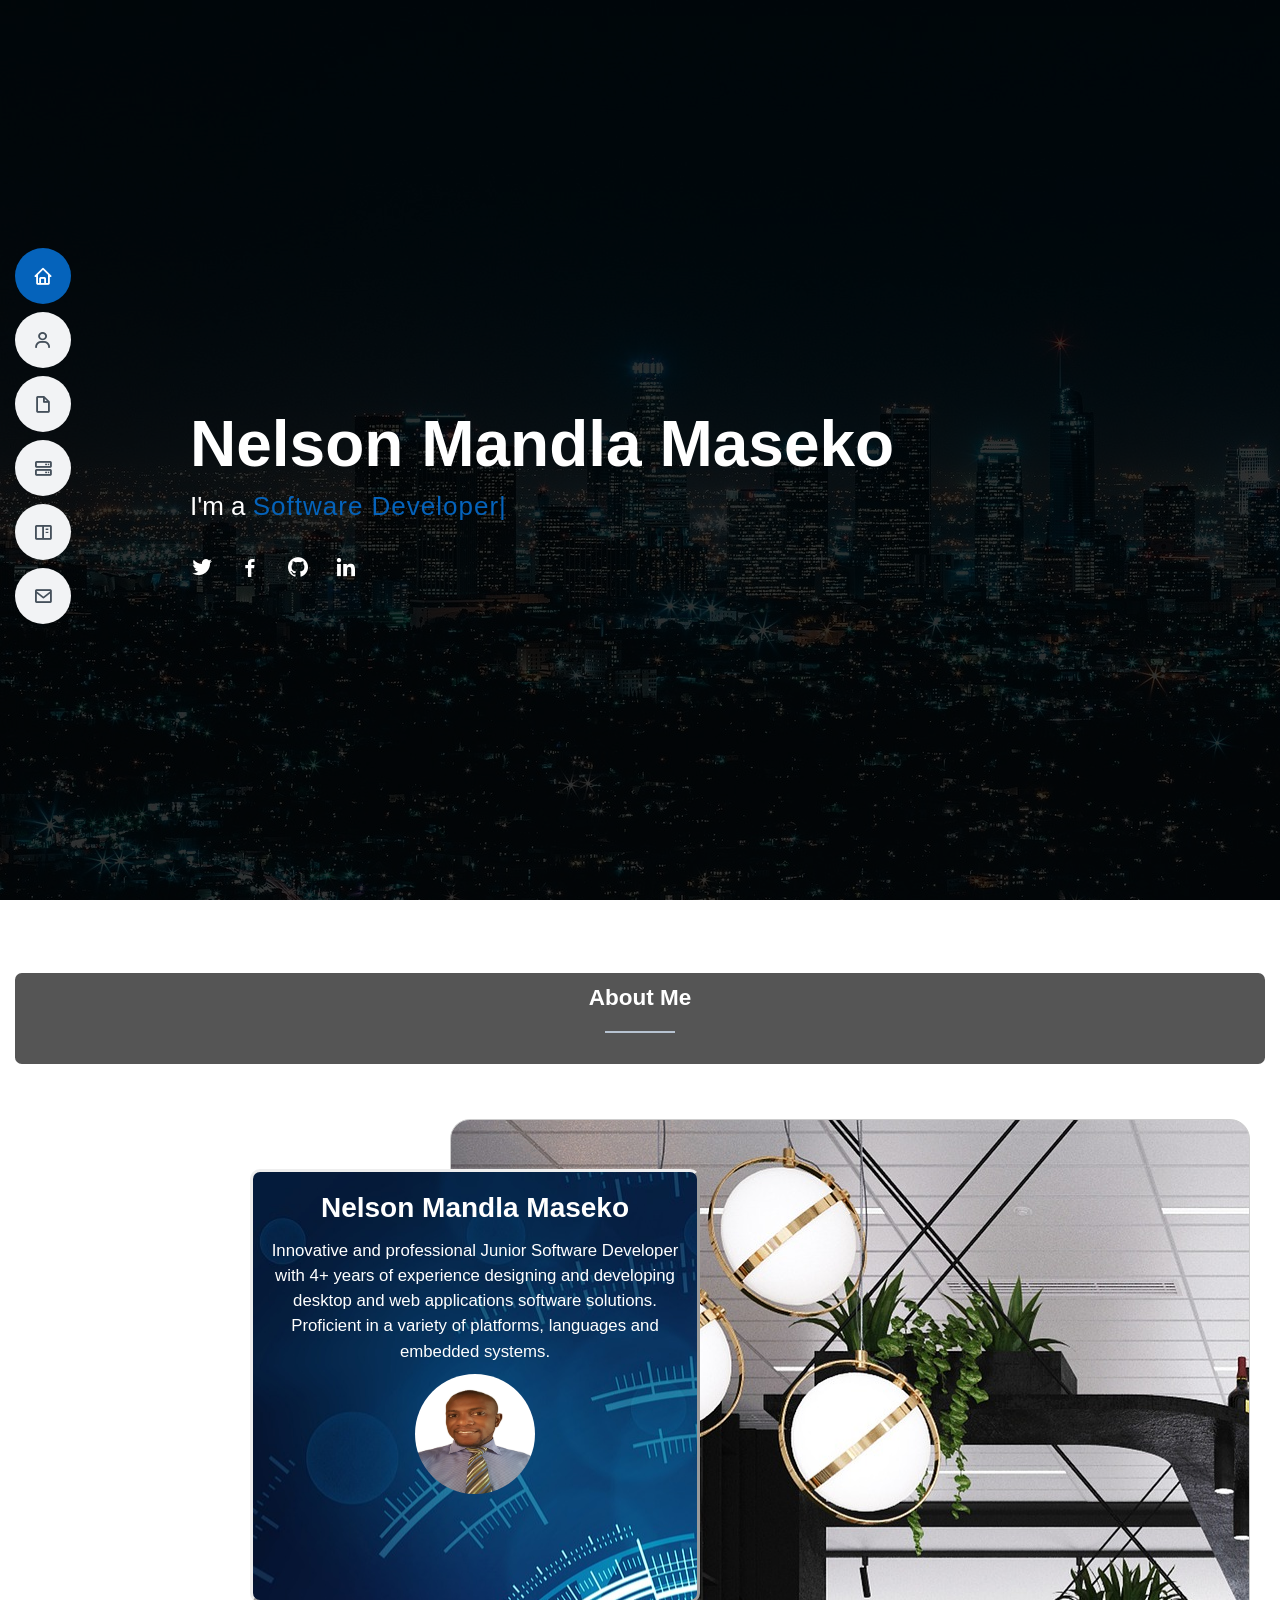
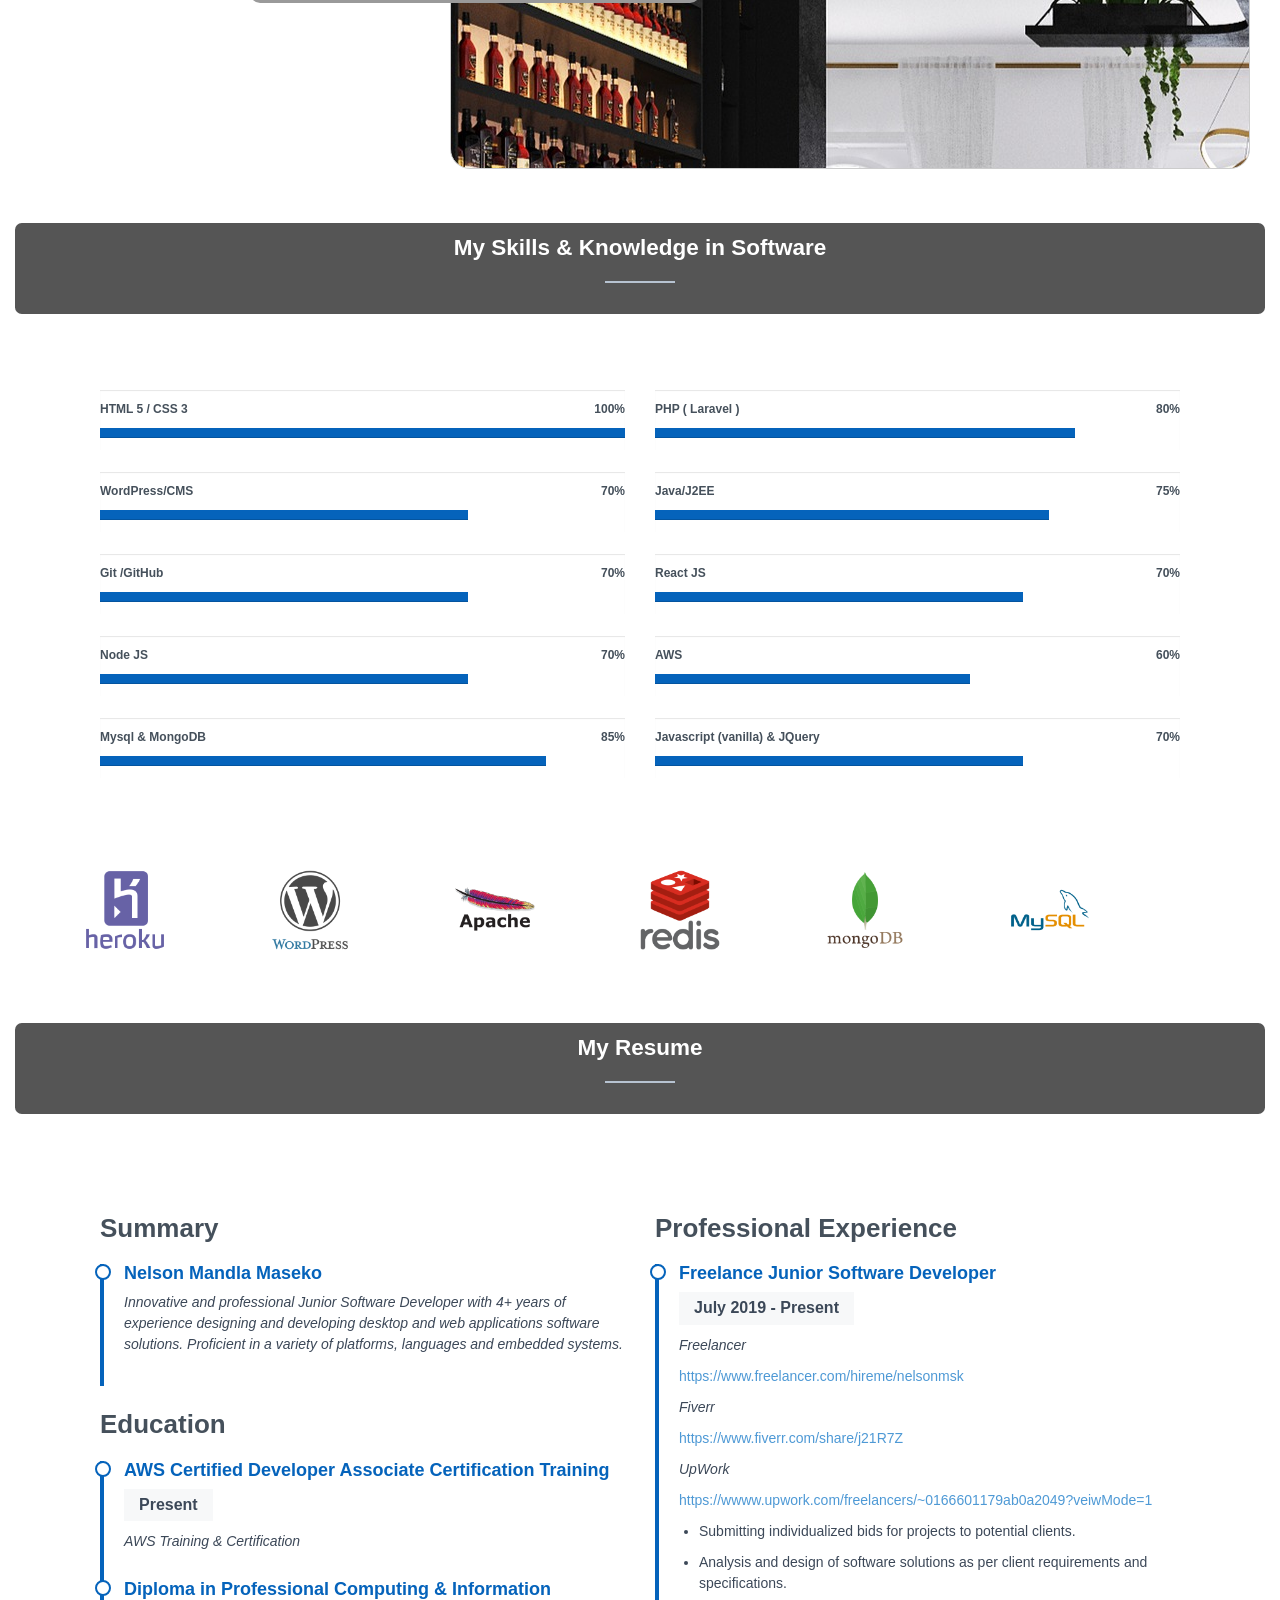
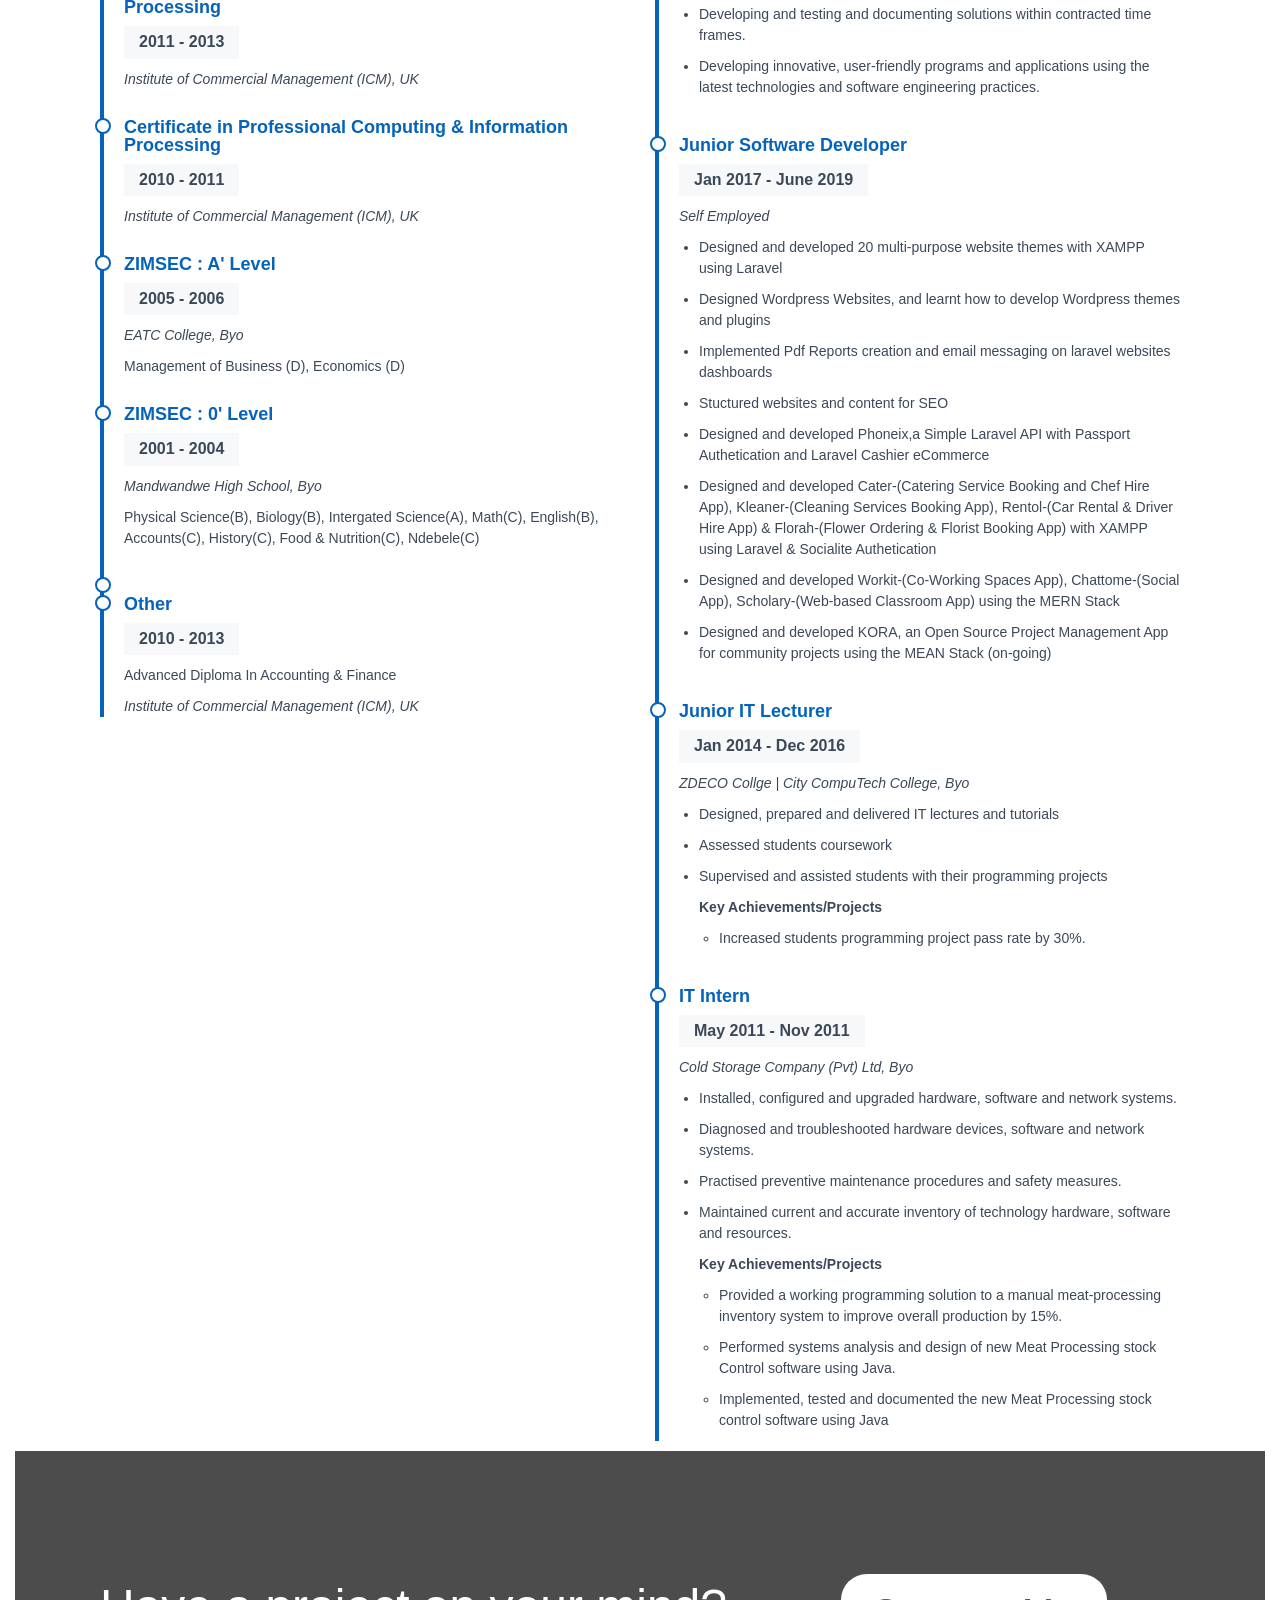
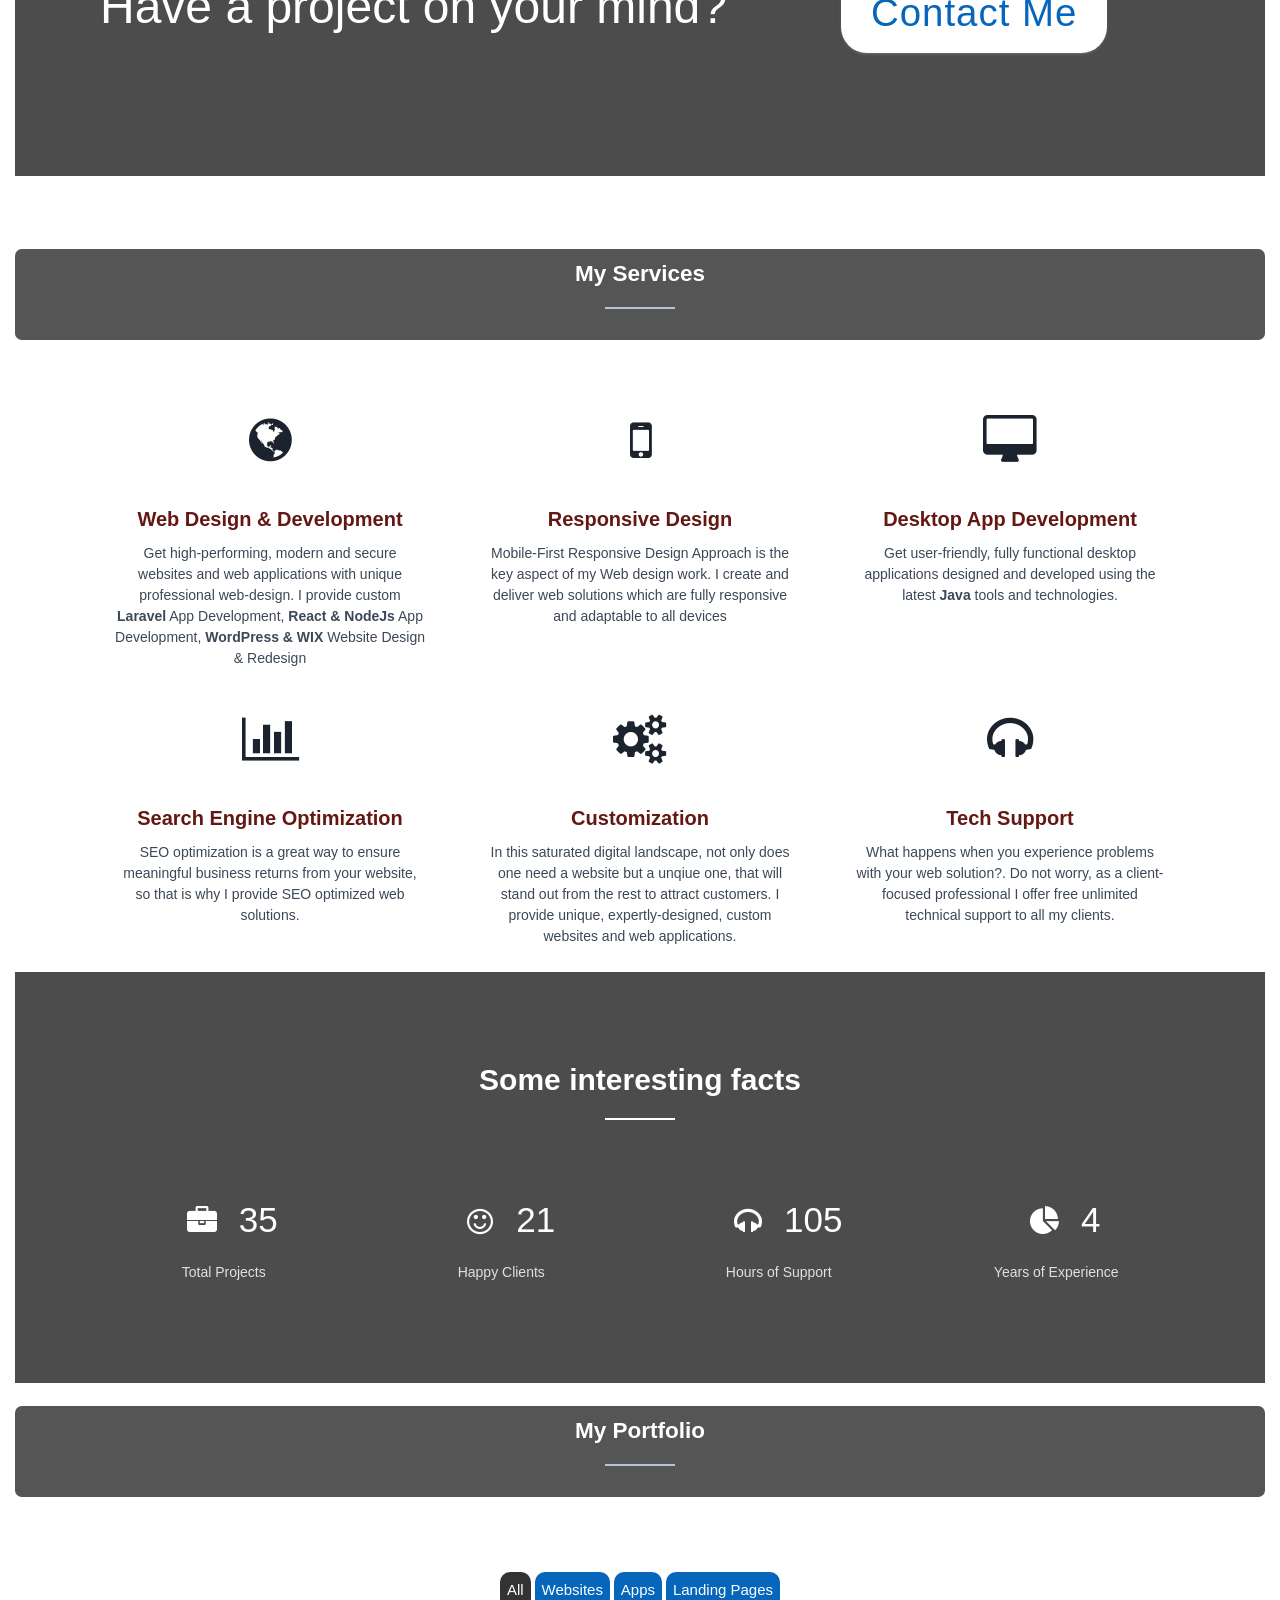
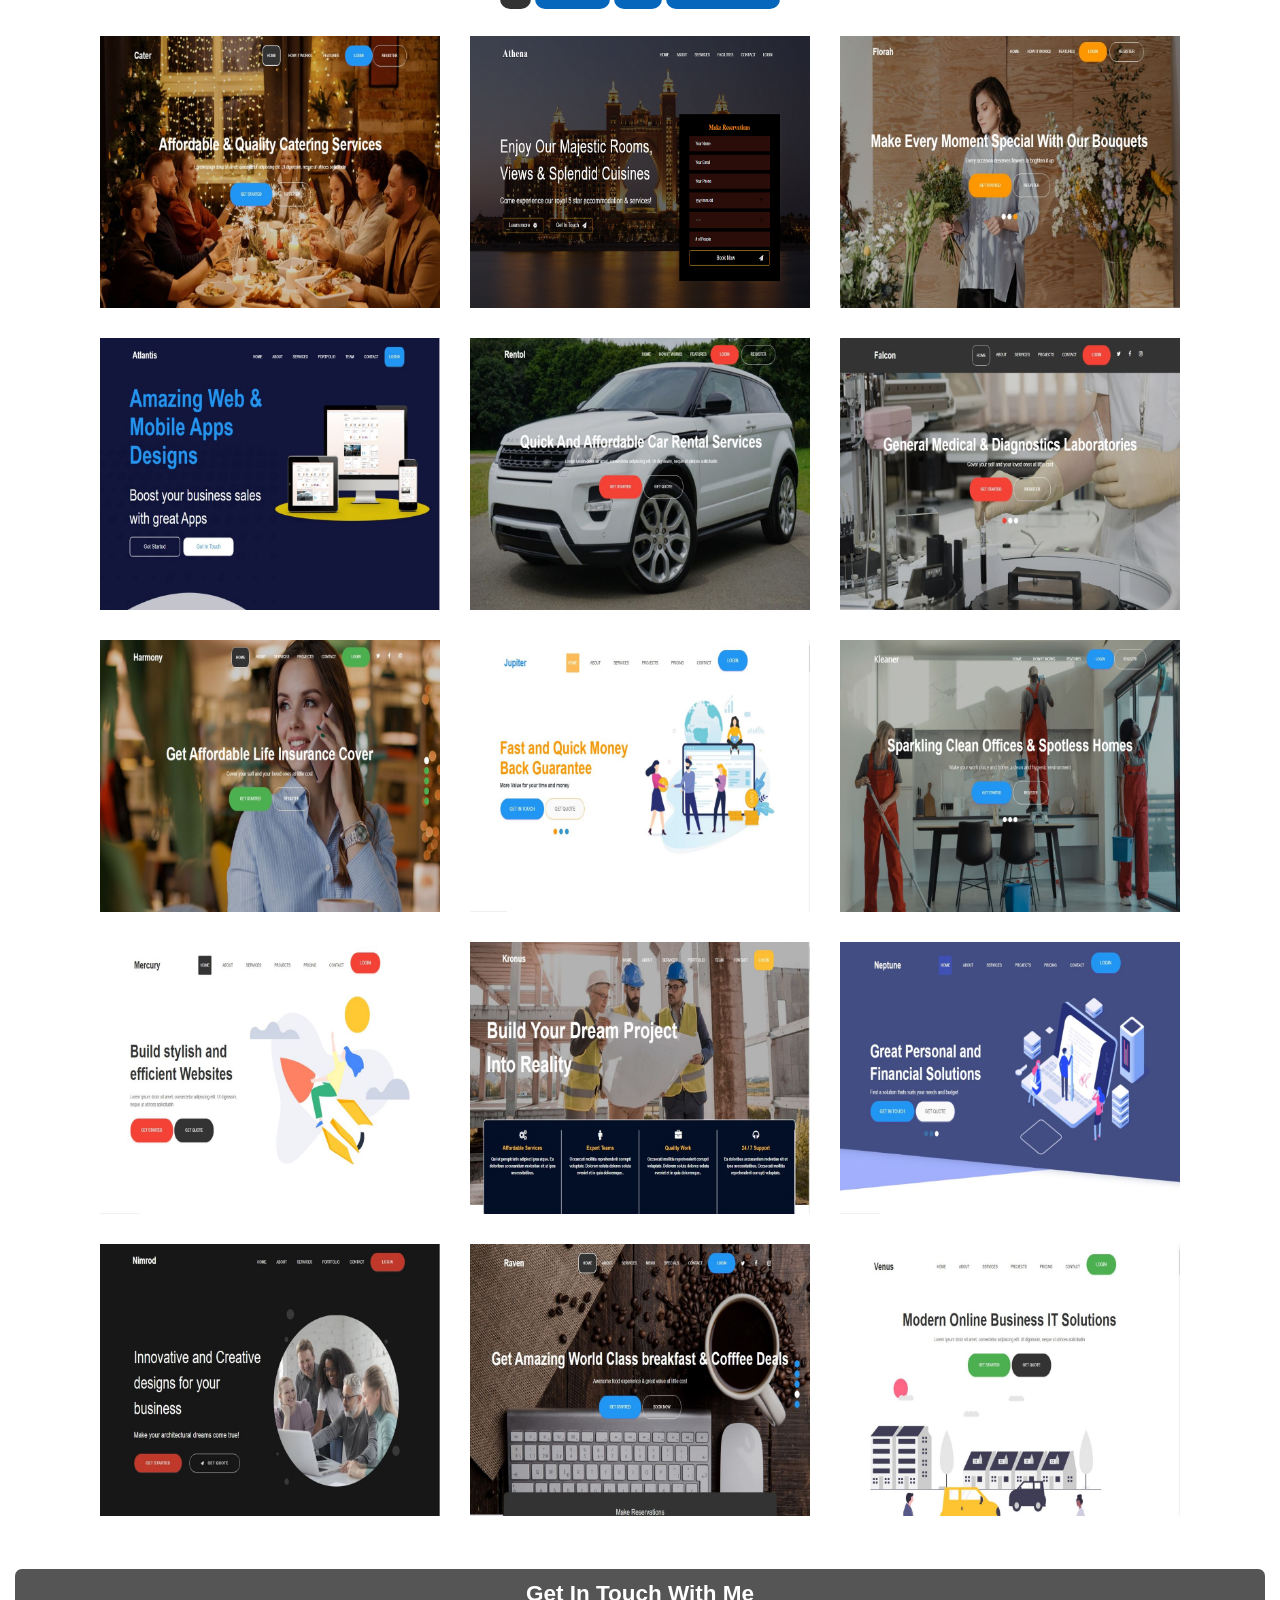
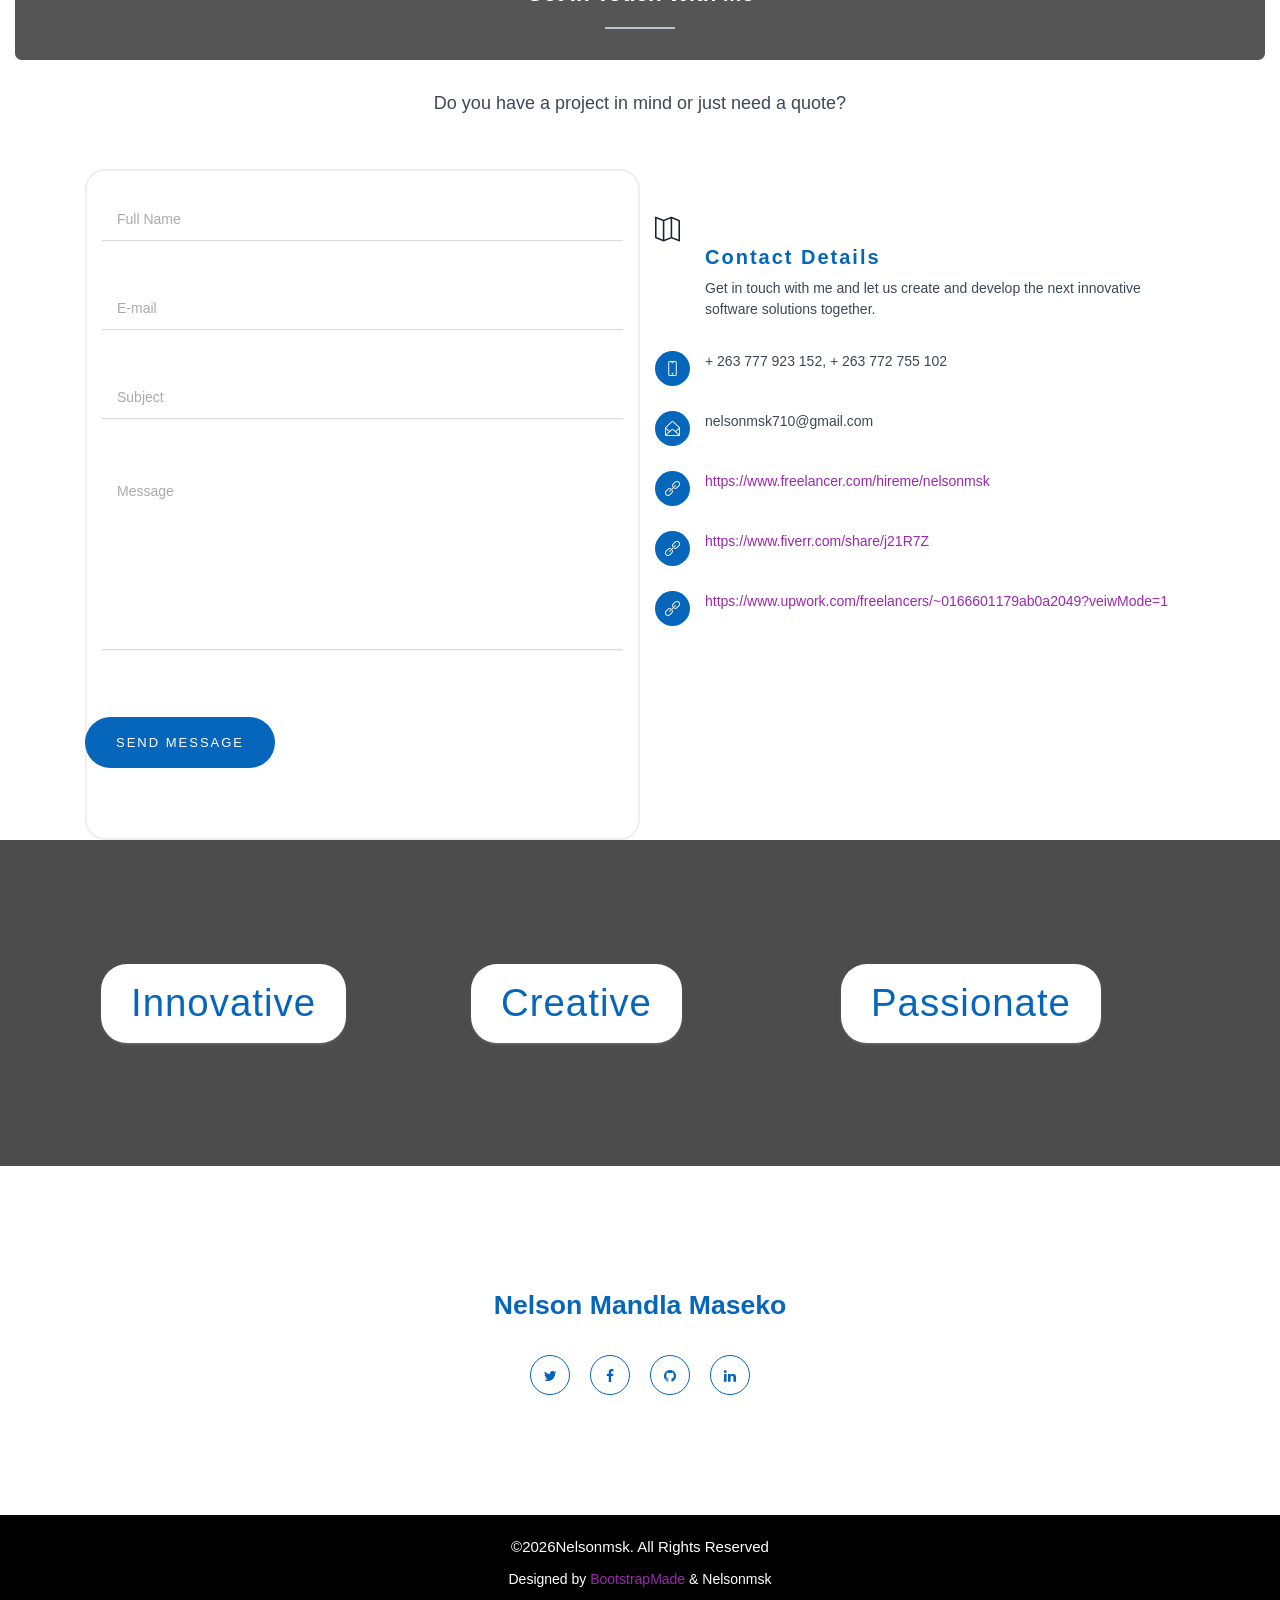
==== commit 30bc06e9: "Update resume and skills section" ====
--- a/index.html
+++ b/index.html
@@ -1 +1 @@
-<!DOCTYPE html><html><head><meta charset="utf-8"><meta http-equiv="X-UA-Compatible"content="IE=edge"><meta name="viewport"content="width=device-width,initial-scale=1"><title>Nelsonmsk~the-code-dreamer</title><meta name="description" content="Get high perfoming, modern and secure websites and web applications with unique professional web-design. Nelsonmsk provides custom Laravel App Development, React & NodeJS Development, WordPress & WIX Website Design & Redesign"/><link href="asset/css/app.css"rel="stylesheet"><link href="asset/css/styles.css"rel="stylesheet"><link href="asset/css/style.css"rel="stylesheet"><link href="asset/material/css/material-dashboard.css?v=2.1.0"rel="stylesheet"><link href="asset/css/parsley.css"rel="stylesheet"><link href="asset/css/animate.css"rel="stylesheet"><link href="asset/css/fontawesome-all.min.css"rel="stylesheet"><link href="asset/css/font-awesome.min.css"rel="stylesheet"><link href="asset/css/responsive.css"rel="stylesheet"><link href="asset/css/shortcodes/shortcodes.css"rel="stylesheet"><link href="asset/plugins/magnific-popup/magnific-popup.css"rel="stylesheet"type="text/css"><link href="asset/plugins/line-icons/line-icons.css"rel="stylesheet"><link href="asset/plugins/owl-carousel/owl.carousel.css"rel="stylesheet"type="text/css"><link href="asset/plugins/owl-carousel/owl.theme.css"rel="stylesheet"type="text/css"><link href="asset/plugins/aos/aos.css"rel="stylesheet"><link href="asset/plugins/bootstrap-icons/bootstrap-icons.css"rel="stylesheet"><link href="asset/plugins/boxicons/css/boxicons.min.css"rel="stylesheet"><link href="asset/plugins/glightbox/css/glightbox.min.css"rel="stylesheet"><link href="asset/plugins/swiper/swiper-bundle.min.css"rel="stylesheet"></head><body class="off-canvas-sidebar"><i class="bi bi-list mobile-nav-toggle d-xl-none"></i><header id="header"class="d-flex flex-column justify-content-center"><nav id="navbar"class="navbar nav-menu"><ul><li><a href="#hero"class="nav-link scrollto active"><i class="bx bx-home"></i> <span>Home</span></a></li><li><a href="#about"class="nav-link scrollto"><i class="bx bx-user"></i> <span>About</span></a></li><li><a href="#resume"class="nav-link scrollto"><i class="bx bx-file-blank"></i> <span>Resume</span></a></li><li><a href="#services"class="nav-link scrollto"><i class="bx bx-server"></i> <span>Services</span></a></li><li><a href="#portfolio"class="nav-link scrollto"><i class="bx bx-book-content"></i> <span>Portfolio</span></a></li><li><a href="#contacts"class="nav-link scrollto"><i class="bx bx-envelope"></i> <span>Contact</span></a></li></ul></nav></header><div class="wrapper wrapper-full-page"><div class="container-fluid page-cover"id="home"><section id="hero"class="d-flex flex-column justify-content-center"><div class="container"data-aos="zoom-in"data-aos-delay="100"><h1>Nelson Mandla Maseko</h1><p>I'm a <span class="typed"data-typed-items="Software Developer, Freelancer, Web Designer, Programmer"></span></p><div class="social-links"><a href="https://www.twitter.com/nelsonmsk"class="twitter"><i class="bx bxl-twitter"></i></a> <a href="https://www.facebook.com/Nelsonmsk-106541157497103"class="facebook"><i class="bx bxl-facebook"></i></a> <a href="https://www.github.com/nelsonmsk"class="google-plus"><i class="bx bxl-github"></i></a> <a href="https://www.linkedin.com/in/nelson-maseko-693317168"class="linkedin"><i class="bx bxl-linkedin"></i></a></div></div></section></div><div class="container-fluid container-cover"id="about"><h2 class="section-title"><strong>About Me</strong><div class="header-strips-two"></div></h2><div class="row"><div class="card-about wow fadeInUp"data-wow-delay="0.5s"><div class="card-text wow fadeInLeft"data-wow-delay="2.0s"><b class="card-Btitle">Nelson Mandla Maseko</b><br><div class="card-Btext"><p>Innovative and professional Junior Software Developer with 4+ years of experience designing and developing desktop and web applications software solutions. Proficient in a variety of platforms, languages and embedded systems.</p><div class="card-pic"><a href="javascript:void(0)"><img class="img-round"src="asset/images/client/avatar-nell.jpg"></a></div></div></div><div class="card-image"></div></div></div></div><div class="container-fluid container-cover"id="skills"><h2 class="section-title"><strong>My Skills & Knowledge in Software</strong><div class="header-strips-two"></div></h2><br><section id="skills"class="skills section-bg"><div class="container"data-aos="zoom-in"data-aos-delay="100"><div class="row skills-content"><div class="col-lg-6 col-sm-6"><div class="progress"><span class="skill">HTML 5 / CSS 3<i class="val">100%</i></span><div class="progress-bar-wrap"><div class="progress-bar"role="progressbar"aria-valuenow="100"aria-valuemin="0"aria-valuemax="100"></div></div></div><div class="progress"><span class="skill">WordPress/CMS <i class="val">70%</i></span><div class="progress-bar-wrap"><div class="progress-bar"role="progressbar"aria-valuenow="70"aria-valuemin="0"aria-valuemax="100"></div></div></div><div class="progress"><span class="skill">Git /GitHub <i class="val">70%</i></span><div class="progress-bar-wrap"><div class="progress-bar"role="progressbar"aria-valuenow="70"aria-valuemin="0"aria-valuemax="100"></div></div></div><div class="progress"><span class="skill">Node JS <i class="val">70%</i></span><div class="progress-bar-wrap"><div class="progress-bar"role="progressbar"aria-valuenow="70"aria-valuemin="0"aria-valuemax="100"></div></div></div><div class="progress"><span class="skill">Mysql & MongoDB <i class="val">85%</i></span><div class="progress-bar-wrap"><div class="progress-bar"role="progressbar"aria-valuenow="85"aria-valuemin="0"aria-valuemax="100"></div></div></div></div><div class="col-lg-6 col-sm-6"><div class="progress"><span class="skill">PHP ( Laravel )<i class="val">80%</i></span><div class="progress-bar-wrap"><div class="progress-bar"role="progressbar"aria-valuenow="80"aria-valuemin="0"aria-valuemax="100"></div></div></div><div class="progress"><span class="skill">Java/J2EE <i class="val">75%</i></span><div class="progress-bar-wrap"><div class="progress-bar"role="progressbar"aria-valuenow="75"aria-valuemin="0"aria-valuemax="100"></div></div></div><div class="progress"><span class="skill">React JS <i class="val">70%</i></span><div class="progress-bar-wrap"><div class="progress-bar"role="progressbar"aria-valuenow="70"aria-valuemin="0"aria-valuemax="100"></div></div></div><div class="progress"><span class="skill">Angular <i class="val">60%</i></span><div class="progress-bar-wrap"><div class="progress-bar"role="progressbar"aria-valuenow="60"aria-valuemin="0"aria-valuemax="100"></div></div></div><div class="progress"><span class="skill">Javascript (vanilla) &amp JQuery<i class="val">70%</i></span><div class="progress-bar-wrap"><div class="progress-bar"role="progressbar"aria-valuenow="70"aria-valuemin="0"aria-valuemax="100"></div></div></div></div></div></div></section><div id="clients"class="p-top-50 p-bot-50"><div class="container"><div id="carousel-our-clients"class="owl-carousel text-center margin-top-20"><div class="our-clients"><a href="#"><img src="asset/images/client/github.png"class="img-responsive"alt=""></a></div><div class="our-clients"><a href="#"><img src="asset/images/client/heroku.png"class="img-responsive"alt=""></a></div><div class="our-clients"><a href="#"><img src="asset/images/client/wordpress.png"class="img-responsive"alt=""></a></div><div class="our-clients"><a href="#"><img src="asset/images/client/apache.png"class="img-responsive"alt=""></a></div><div class="our-clients"><a href="#"><img src="asset/images/client/redis.png"class="img-responsive"alt=""></a></div><div class="our-clients"><a href="#"><img src="asset/images/client/mongodb.png"class="img-responsive"alt=""></a></div><div class="our-clients"><a href="#"><img src="asset/images/client/mysql.png"class="img-responsive"alt=""></a></div><div class="our-clients"><a href="#"><img src="asset/images/client/jquery.png"class="img-responsive"alt=""></a></div><div class="our-clients"><a href="#"><img src="asset/images/client/nodejs.png"class="img-responsive"alt=""></a></div><div class="our-clients"><a href="#"><img src="asset/images/client/react.png"class="img-responsive"alt=""></a></div><div class="our-clients"><a href="#"><img src="asset/images/client/angularjs.png"class="img-responsive"alt=""></a></div><div class="our-clients"><a href="#"><img src="asset/images/client/github.png"class="img-responsive"alt=""></a></div><div class="our-clients"><a href="#"><img src="asset/images/client/heroku.png"class="img-responsive"alt=""></a></div><div class="our-clients"><a href="#"><img src="asset/images/client/wordpress.png"class="img-responsive"alt=""></a></div><div class="our-clients"><a href="#"><img src="asset/images/client/apache.png"class="img-responsive"alt=""></a></div><div class="our-clients"><a href="#"><img src="asset/images/client/redis.png"class="img-responsive"alt=""></a></div><div class="our-clients"><a href="#"><img src="asset/images/client/mongodb.png"class="img-responsive"alt=""></a></div></div></div></div></div><div class="container-fluid container-cover"id="resume"><h2 class="section-title"><strong>My Resume</strong><div class="header-strips-two"></div></h2><br><section id="resume"class="resume section-bg"><div class="container"data-aos="fade-up"><div class="row"><div class="col-lg-6 col-sm-6"><h3 class="resume-title">Summary</h3><div class="resume-item pb-0"><h4>Nelson Mandla Maseko</h4><p><em>Innovative and professional Junior Software Developer with 4+ years of experience designing and developing desktop and web applications software solutions.</em> <em>Proficient in a variety of platforms, languages and embedded systems.</em></p><br></div><h3 class="resume-title">Education</h3><div class="resume-item"><h4>AWS Certified Developer Associate Certification Training</h4><h5>Present</h5><p><em>AWS Training &amp Certification</em></p></div><div class="resume-item"><h4>Diploma in Professional Computing &amp; Information Processing</h4><h5>2011 - 2013</h5><p><em>Institute of Commercial Management (ICM), UK</em></p></div><div class="resume-item"><h4>Certificate in Professional Computing &amp; Information Processing</h4><h5>2010 - 2011</h5><p><em>Institute of Commercial Management (ICM), UK</em></p></div><div class="resume-item"><h4>ZIMSEC : A' Level</h4><h5>2005 - 2006</h5><p><em>EATC College, Byo</em></p><p>Management of Business (D), Economics (D)</p></div><div class="resume-item"><h4>ZIMSEC : 0' Level</h4><h5>2001 - 2004</h5><p><em>Mandwandwe High School, Byo</em></p><p>Physical Science(B), Biology(B), Intergated Science(A), Math(C), English(B), Accounts(C), History(C), Food & Nutrition(C), Ndebele(C)</p></div><div class="resume-item"></div><div class="resume-item"><h4>Other</h4><h5>2010 - 2013</h5><p>Advanced Diploma In Accounting &amp Finance</p><p><em>Institute of Commercial Management (ICM), UK</em></p></div></div><div class="col-lg-6 col-sm-6"><h3 class="resume-title">Professional Experience</h3><div class="resume-item"><h4>Freelance Junior Software Developer</h4><h5>July 2019 - Present</h5><p><em>Freelancer</em></p><p><a href="https://www.freelancer.com/hireme/nelsonmsk">https://www.freelancer.com/hireme/nelsonmsk</a></p><p></p><p><em>Fiverr</em></p><p><a href="https://www.fiverr.com/share/j21R7Z">https://www.fiverr.com/share/j21R7Z</a></p><p></p><p><em>UpWork</em></p><p><a href="https://www.upwork.com/freelancers/~0166601179ab0a2049?veiwMode=1">https://wwww.upwork.com/freelancers/~0166601179ab0a2049?veiwMode=1</a></p><p></p><ul><li>Submitting individualized bids for projects to potential clients.</li><li>Analysis and design of software solutions as per client requirements and specifications.</li><li>Developing and testing and documenting solutions within contracted time frames.</li><li>Developing innovative, user-friendly programs and applications using the latest technologies and software engineering practices.</li></ul></div><div class="resume-item"><h4>Junior Software Developer</h4><h5>Jan 2016 - June 2019</h5><p><em>Self Employed</em></p><ul><li>Designed and developed 20 multi-purpose website themes with XAMPP using Laravel</li><li>Designed Wordpress Websites, and learnt how to develop Wordpress themes and plugins</li><li>Implemented Pdf Reports creation and email messaging on laravel websites dashboards</li><li>Stuctured websites and content for SEO</li><li>Designed and developed Phoneix,a Simple Laravel API with Passport Authetication and Laravel Cashier eCommerce</li><li>Designed and developed Cater-(Catering Service Booking and Chef Hire App), Kleaner-(Cleaning Services Booking App), Rentol-(Car Rental &amp Driver Hire App) &amp Florah-(Flower Ordering &amp Florist Booking App) with XAMPP using Laravel &amp Socialite Authetication</li><li>Designed and developed Workit-(Co-Working Spaces App), Chattome-(Social App), Scholary-(Web-based Classroom App) using the MERN Stack</li><li>Designed and developed KORA, an Open Source Project Management App for community projects using the MEAN Stack (on-going)</li></ul></div><div class="resume-item"><h4>Junior IT Lecturer</h4><h5>Jan 2014 - Dec 2015</h5><p><em>ZDECO Collge | City CompuTech College, Byo</em></p><ul><li>Designed, prepared and delivered IT lectures and tutorials</li><li>Assessed students coursework</li><li>Supervised and assisted students with their programming projects</li><p><b>Key Achievements/Projects</b></p><ul><li>Increased students programming project pass rate by 30%.</li></ul></ul></div><div class="resume-item"><h4>IT Intern</h4><h5>May 2011 - Nov 2011</h5><p><em>Cold Storage Company (Pvt) Ltd, Byo</em></p><ul><li>Installed, configured and upgraded hardware, software and network systems.</li><li>Diagnosed and troubleshooted hardware devices, software and network systems.</li><li>Practised preventive maintenance procedures and safety measures.</li><li>Maintained current and accurate inventory of technology hardware, software and resources.</li><p><b>Key Achievements/Projects</b></p><ul><li>Provided a working programming solution to a manual meat-processing inventory system to improve overall production by 15%.</li><li>Performed systems analysis and design of new Meat Processing stock Control software using Java.</li><li>Implemented, tested and documented the new Meat Processing stock control software using Java</li></ul></ul></div></div></div></div></section><div class="subscription-area section-padding parallax parallax_color_no"data-stellar-background-ratio="0.1"><div class="container"><div class="row"><div class="col-md-8"><h3 class="wow fadeInLeft subscription-text"data-wow-duration="1.5s">Have a project on your mind?</h3></div><div class="col-md-4"><h3 class="wow fadeInLeft subscription-text"data-wow-duration="1.5s"><a href="#contact"class="btn btn-xlg">Contact Me</a></h3></div></div></div></div></div><div class="container-fluid container-cover"id="services"><h2 class="section-title"><strong>My Services</strong><div class="header-strips-two"></div></h2><div id="services"class="services section-bg"><div class="container wow fadeIn"data-wow-delay="0.5s"><div class="row"><div class="col-sm-4 wow fadeInLeft"data-wow-delay="0.5s"><div class="icon-box"><i class="fa fa-globe"></i><h3 class="title-sm text-theme-sm text-theme">Web Design &amp Development</h3><p>Get high-performing, modern and secure websites and web applications with unique professional web-design. I provide custom <b>Laravel</b> App Development, <b>React &amp NodeJs</b> App Development, <b>WordPress & WIX</b> Website Design &amp Redesign</p></div></div><div class="col-sm-4 wow fadeInLeft"data-wow-delay="1.0s"><div class="icon-box"><i class="fa fa-mobile"></i><h3 class="title-sm text-theme-sm text-theme">Responsive Design</h3><p>Mobile-First Responsive Design Approach is the key aspect of my Web design work. I create and deliver web solutions which are fully responsive and adaptable to all devices</p></div></div><div class="col-sm-4 wow fadeInLeft"data-wow-delay="1.5s"><div class="icon-box"><i class="fa fa-desktop"></i><h3 class="title-sm text-theme-sm text-theme">Desktop App Development</h3><p>Get user-friendly, fully functional desktop applications designed and developed using the latest <b>Java</b> tools and technologies.</p></div></div></div><div class="row pad-sec-top-sm"><div class="col-sm-4 wow fadeInRight"data-wow-delay="0.5s"><div class="icon-box"><i class="fa fa-bar-chart-o"></i><h3 class="title-sm text-theme-sm text-theme">Search Engine Optimization</h3><p>SEO optimization is a great way to ensure meaningful business returns from your website, so that is why I provide SEO optimized web solutions.</p></div></div><div class="col-sm-4 wow fadeInRight"data-wow-delay="1.0s"><div class="icon-box"><i class="fa fa-cogs"></i><h3 class="title-sm text-theme-sm text-theme">Customization</h3><p>In this saturated digital landscape, not only does one need a website but a unqiue one, that will stand out from the rest to attract customers. I provide unique, expertly-designed, custom websites and web applications.</p></div></div><div class="col-sm-4 wow fadeInRight"data-wow-delay="1.5s"><div class="icon-box"><i class="fa fa-headphones"></i><h3 class="title-sm text-theme-sm text-theme">Tech Support</h3><p>What happens when you experience problems with your web solution?. Do not worry, as a client-focused professional I offer free unlimited technical support to all my clients.</p></div></div></div></div></div><div class="p-top-90 p-bot-90 parallax parallax_color_plain"id="figures"data-stellar-background-ratio="0.1"><div class="container wow fadeIn"data-wow-delay="0.5s"><div class="row"><div class="col-md-8 col-sm-9 center-block"><div class="heading text-center"><h2 class="bold-font">Some interesting facts</h2><div class="header-strips-two"></div></div></div></div><div class="row margin-top-50"><div class="counters col-md-3 col-sm-3"><span class="counter-icon"><i class="fa fa-briefcase rounded"></i></span> <span class="counter">35</span><p>Total Projects</p></div><div class="counters col-md-3 col-sm-3"><span class="counter-icon"><i class="fa fa-smile-o rounded"></i></span> <span class="counter">21</span><p>Happy Clients</p></div><div class="counters col-md-3 col-sm-3"><span class="counter-icon"><i class="fa fa-headphones rounded"></i></span> <span class="counter">105</span><p>Hours of Support</p></div><div class="counters col-md-3 col-sm-3"><span class="counter-icon"><i class="fa fa-pie-chart rounded"></i></span> <span class="counter">04</span><p>Years of Experience</p></div></div></div></div></div><div class="container-fluid container-cover"id="portfolio"><h2 class="section-title"><strong>My Portfolio</strong><div class="header-strips-two"></div></h2><section id="portfolio"class="portfolio filter section-bg"><div class="container"data-aos="fade-up"><div class="row"><div class="col-lg-12 d-flex justify-content-center"><div class="button-group filters-button-group"><button class="button is-checked"data-filter="*">All</button> <button class="button"data-filter=".websites">Websites</button> <button class="button"data-filter=".apps">Apps</button> <button class="button"data-filter=".landing-pages">Landing Pages</button></div></div></div><div class="portfolio-container"data-aos="fade-up"data-aos-delay="200"><div class="col-lg-4 col-md-6 portfolio-item apps landing-pages"><div class="portfolio-wrap"><img src="asset/images/projects/apps/Cater/Cater-landingpage.jpg"class="img-fluid"alt=""><div class="portfolio-info"><h4>Cater</h4><p>Food Catering Services &amp Chef Hire WebApp</p><div class="portfolio-links"><a href="asset/images/projects/apps/Cater/Cater-landingpage.jpg"data-gallery="portfolioGallery"class="portfolio-lightbox"title="Cater Web App"><i class="bx bx-plus"></i></a> <a href="projectView.html#cater"title="More Details"class="project-view"id="1"><i class="bx bx-link"></i></a></div></div></div></div><div class="col-lg-4 col-md-6 portfolio-item websites"><div class="portfolio-wrap"><img src="asset/images/projects/websites/Athena/Athena-welcome.jpg"class="img-fluid"alt=""><div class="portfolio-info"><h4>Athena</h4><p>Multi-purpose Hotel WebSite theme</p><div class="portfolio-links"><a href="asset/images/projects/websites/Athena/Athena-welcome.jpg"data-gallery="portfolioGallery"class="portfolio-lightbox"title="Athena Website Theme"><i class="bx bx-plus"></i></a> <a href="projectView.html#athena"title="More Details"class="project-view"id="2"><i class="bx bx-link"></i></a></div></div></div></div><div class="col-lg-4 col-md-6 portfolio-item apps landing-pages"><div class="portfolio-wrap"><img src="asset/images/projects/apps/Florah/Florah-landingpage.jpg"class="img-fluid"alt=""><div class="portfolio-info"><h4>Florah</h4><p>Flowers Ordering &amp Florist Booking WebApp</p><div class="portfolio-links"><a href="asset/images/projects/apps/Florah/Florah-landingpage.jpg"data-gallery="portfolioGallery"class="portfolio-lightbox"title="Florah Web App"><i class="bx bx-plus"></i></a> <a href="projectView.html#florah"title="More Details"class="project-view"id="3"><i class="bx bx-link"></i></a></div></div></div></div><div class="col-lg-4 col-md-6 portfolio-item websites"><div class="portfolio-wrap"><img src="asset/images/projects/websites/Atlantis/Atlantis-welcome.jpg"class="img-fluid"alt=""><div class="portfolio-info"><h4>Atlantis</h4><p>Multi-purpose Creative Agency WebSite theme</p><div class="portfolio-links"><a href="asset/images/projects/websites/Atlantis/Atlantis-welcome.jpg"data-gallery="portfolioGallery"class="portfolio-lightbox"title="Atlantis Website Theme"><i class="bx bx-plus"></i></a> <a href="projectView.html#atlantis"title="More Details"class="project-view"id="4"><i class="bx bx-link"></i></a></div></div></div></div><div class="col-lg-4 col-md-6 portfolio-item apps landing-pages"><div class="portfolio-wrap"><img src="asset/images/projects/apps/Rentol/Rentol-landingpage.jpg"class="img-fluid"alt=""><div class="portfolio-info"><h4>Rentol</h4><p>Car Rental &amp Driver Hire WebApp</p><div class="portfolio-links"><a href="asset/images/projects/apps/Rentol/Rentol-landingpage.jpg"data-gallery="portfolioGallery"class="portfolio-lightbox"title="Rentol Web App"><i class="bx bx-plus"></i></a> <a href="projectView.html#rentol"title="More Details"class="project-view"id="5"><i class="bx bx-link"></i></a></div></div></div></div><div class="col-lg-4 col-md-6 portfolio-item websites"><div class="portfolio-wrap"><img src="asset/images/projects/websites/Falcon/Falcon-welcome.jpg"class="img-fluid"alt=""><div class="portfolio-info"><h4>Falcon</h4><p>Multi-purpose Medical WebSite theme</p><div class="portfolio-links"><a href="asset/images/projects/websites/Falcon/Falcon-welcome.jpg"data-gallery="portfolioGallery"class="portfolio-lightbox"title="Falcon Website Theme"><i class="bx bx-plus"></i></a> <a href="projectView.html#falcon"title="More Details"class="project-view"id="6"><i class="bx bx-link"></i></a></div></div></div></div><div class="col-lg-4 col-md-6 portfolio-item websites"><div class="portfolio-wrap"><img src="asset/images/projects/websites/Harmony/Harmony-welcome.jpg"class="img-fluid"alt=""><div class="portfolio-info"><h4>Harmony</h4><p>Multi-purpose Insurance WebSite theme</p><div class="portfolio-links"><a href="asset/images/projects/websites/Harmony/Harmony-welcome.jpg"data-gallery="portfolioGallery"class="portfolio-lightbox"title="Harmony Website Theme"><i class="bx bx-plus"></i></a> <a href="projectView.html#harmony"title="More Details"class="project-view"id="7"><i class="bx bx-link"></i></a></div></div></div></div><div class="col-lg-4 col-md-6 portfolio-item websites"><div class="portfolio-wrap"><img src="asset/images/projects/websites/Jupiter/Jupiter-welcome.jpg"class="img-fluid"alt=""><div class="portfolio-info"><h4>Jupiter</h4><p>Multi-purpose Financial WebSite theme</p><div class="portfolio-links"><a href="asset/images/projects/websites/Jupiter/Jupiter-welcome.jpg"data-gallery="portfolioGallery"class="portfolio-lightbox"title="Jupiter Website Theme"><i class="bx bx-plus"></i></a> <a href="projectView.html#jupiter"title="More Details"class="project-view"id="8"><i class="bx bx-link"></i></a></div></div></div></div><div class="col-lg-4 col-md-6 portfolio-item apps landing-pages"><div class="portfolio-wrap"><img src="asset/images/projects/apps/Kleaner/Kleaner-landingpage.jpg"class="img-fluid"alt=""><div class="portfolio-info"><h4>Kleaner</h4><p>Multi-purpose Cleaning Services Booking WebApp</p><div class="portfolio-links"><a href="asset/images/projects/apps/Kleaner/Kleaner-landingpage.jpg"data-gallery="portfolioGallery"class="portfolio-lightbox"title="Kleaner Web App"><i class="bx bx-plus"></i></a> <a href="projectView.html#kleaner"title="More Details"class="project-view"id="9"><i class="bx bx-link"></i></a></div></div></div></div><div class="col-lg-4 col-md-6 portfolio-item websites"><div class="portfolio-wrap"><img src="asset/images/projects/websites/Mercury/Mercury-welcome.jpg"class="img-fluid"alt=""><div class="portfolio-info"><h4>Mercury</h4><p>Multi-purpose Creative Agency WebSite theme</p><div class="portfolio-links"><a href="asset/images/projects/websites/Mercury/Mercury-welcome.jpg"data-gallery="portfolioGallery"class="portfolio-lightbox"title="Mercury Website Theme"><i class="bx bx-plus"></i></a> <a href="projectView.html#mercury"title="More Details"class="project-view"id="10"><i class="bx bx-link"></i></a></div></div></div></div><div class="col-lg-4 col-md-6 portfolio-item websites"><div class="portfolio-wrap"><img src="asset/images/projects/websites/Kronus/Kronus-welcome.jpg"class="img-fluid"alt=""><div class="portfolio-info"><h4>Kronus</h4><p>Multi-purpose Construction WebSite theme</p><div class="portfolio-links"><a href="asset/images/projects/websites/Kronus/Kronus-welcome.jpg"data-gallery="portfolioGallery"class="portfolio-lightbox"title="Kronus Website Theme"><i class="bx bx-plus"></i></a> <a href="projectView.html#kronus"title="More Details"class="project-view"id="11"><i class="bx bx-link"></i></a></div></div></div></div><div class="col-lg-4 col-md-6 portfolio-item websites"><div class="portfolio-wrap"><img src="asset/images/projects/websites/Neptune/Neptune-welcome.jpg"class="img-fluid"alt=""><div class="portfolio-info"><h4>Neptune</h4><p>Multi-purpose Financial WebSite theme</p><div class="portfolio-links"><a href="asset/images/projects/websites/Neptune/Neptune-welcome.jpg"data-gallery="portfolioGallery"class="portfolio-lightbox"title="Neptune Website Theme"><i class="bx bx-plus"></i></a> <a href="projectView.html#neptune"title="More Details"class="project-view"id="12"><i class="bx bx-link"></i></a></div></div></div></div><div class="col-lg-4 col-md-6 portfolio-item websites"><div class="portfolio-wrap"><img src="asset/images/projects/websites/Nimrod/Nimrod-welcome.jpg"class="img-fluid"alt=""><div class="portfolio-info"><h4>Nimrod</h4><p>Multi-purpose Architectural WebSite theme</p><div class="portfolio-links"><a href="asset/images/projects/websites/Nimrod/Nimrod-welcome.jpg"data-gallery="portfolioGallery"class="portfolio-lightbox"title="Nimrod Website Theme"><i class="bx bx-plus"></i></a> <a href="projectView.html#nimrod"title="More Details"class="project-view"id="13"><i class="bx bx-link"></i></a></div></div></div></div><div class="col-lg-4 col-md-6 portfolio-item websites"><div class="portfolio-wrap"><img src="asset/images/projects/websites/Raven/Raven-welcome4.jpg"class="img-fluid"alt=""><div class="portfolio-info"><h4>Raven</h4><p>Multi-purpose Restaurant WebSite theme</p><div class="portfolio-links"><a href="asset/images/projects/websites/Raven/Raven-welcome4.jpg"data-gallery="portfolioGallery"class="portfolio-lightbox"title="Raven Website Theme"><i class="bx bx-plus"></i></a> <a href="projectView.html#raven"title="More Details"class="project-view"id="14"><i class="bx bx-link"></i></a></div></div></div></div><div class="col-lg-4 col-md-6 portfolio-item websites"><div class="portfolio-wrap"><img src="asset/images/projects/websites/Venus/Venus-welcome.jpg"class="img-fluid"alt=""><div class="portfolio-info"><h4>Venus</h4><p>Multi-purpose IT Agency WebSite theme</p><div class="portfolio-links"><a href="asset/images/projects/websites/Venus/Venus-welcome.jpg"data-gallery="portfolioGallery"class="portfolio-lightbox"title="Venus Website Theme"><i class="bx bx-plus"></i></a> <a href="projectView.html#venus"title="More Details"class="project-view"id="15"><i class="bx bx-link"></i></a></div></div></div></div></div></div></section></div><div class="container-fluid container-cover"id="contacts"><h2 class="section-title contact-title"><strong>Get In Touch With Me</strong><div class="header-strips-two"></div></h2><div id="contact"class="container contact bg-white"><div class="row"><div class="col-md-5 center-block wow fadeIn"data-wow-delay="1.5s"><div class="heading text-center"><div class="subheading">Do you have a project in mind or just need a quote?</div></div></div></div><div class="row"><div class="col-lg-6 col-sm-6 contactLeft wow fadeIn"data-wow-delay="0.5s"><form class="contactForm"id="contactForm"method="post"action="messages"data-parsley-validate><div class="row"><div class="form-group"><label for="name"class="sr-only">Your name</label> <input name="name"class="form-control"id="name"placeholder="Full Name"required> <span class="help-block"></span></div><div class="form-group"><label for="email"class="sr-only">Your email address</label> <input type="email"name="email"class="form-control"id="email"placeholder="E-mail"required> <span class="help-block"></span></div><div class="form-group"><label for="subject"class="sr-only">Your subject</label> <input name="subject"class="form-control"id="subject"placeholder="Subject"required> <span class="help-block"></span></div><div class="form-group"><label for="message"class="sr-only">Your message</label> <textarea name="message"class="form-control"rows="9"id="message"placeholder="Message"required></textarea> <span class="help-block"></span></div></div><div class="text-center"><button type="submit"class="submit"id="contact_btn">Send message</button><div class="clearfix"></div></div></form></div><div class="col-lg-6 col-sm-6 contactRight wow fadeIn"data-wow-delay="0.5s"><div class="contactDetails"><div class="icon-map"></div><h3>Contact Details</h3><p>Get in touch with me and let us create and develop the next innovative software solutions together.</p><br><div class="contact_info"><i class="icon-screen-smartphone"></i><p>+ 263 777 923 152, + 263 772 755 102</p></div><div class="contact_info"><i class="icon-envelope-open"></i><p>nelsonmsk710@gmail.com</p></div><div class="contact_info"><i class="icon-link"></i><p><a href="https://www.freelancer.com/hireme/nelsonmsk">https://www.freelancer.com/hireme/nelsonmsk</a></p></div><div class="contact_info"><i class="icon-link"></i><p><a href="https://www.fiverr.com/share/j21R7Z">https://www.fiverr.com/share/j21R7Z</a></p></div><div class="contact_info"><i class="icon-link"></i><p><a href="https://www.upwork.com/freelancers/~0166601179ab0a2049?veiwMode=1">https://www.upwork.com/freelancers/~0166601179ab0a2049?veiwMode=1</a></p></div></div></div></div></div></div><footer><div class="subscription-area section-padding parallax parallax_color_blue"data-stellar-background-ratio="0.1"><div class="container"><div class="row"><div class="col-md-4"><h3 class="wow fadeInLeft subscription-text"data-wow-duration="1.5s"><a href="#!"class="btn btn-xlg">Innovative</a></h3></div><div class="col-md-4"><h3 class="wow fadeInLeft subscription-text"data-wow-duration="1.5s"><a href="#!"class="btn btn-xlg">Creative</a></h3></div><div class="col-md-4"><h3 class="wow fadeInLeft subscription-text"data-wow-duration="1.5s"><a href="#!"class="btn btn-xlg">Passionate</a></h3></div></div></div></div><div class="logo-social-area section-padding"><div class="container text-center"><a class="logo logo-footer wow fadeInDown"data-wow-duration="1.5s"href="#"><p class="logo-title">Nelson Mandla Maseko</p></a><div class="socials wow fadeInUp"data-wow-duration="1.5s"><a href="https://www.twitter.com/nelsonmsk"><i class="fa fa-twitter"></i></a> <a href="https://www.facebook.com/Nelsonmsk-106541157497103"><i class="fa fa-facebook"></i></a> <a href="https://www.github.com/nelsonmsk"><i class="fa fa-github"></i></a> <a href="https://www.linkedin.com/in/nelson-maseko-693317168"><i class="fa fa-linkedin"></i></a></div></div></div><div class="copyright-footer"><div class="container"><div class="row"><div class="col-md-12"><p class="copyright">&copy;<script>document.write(new Date().getFullYear())</script><a href="#">Nelsonmsk</a>. All Rights Reserved</p><p>Designed by <a href="https://www.BootstrapMade.com">BootstrapMade</a> &amp Nelsonmsk ~ <i>the-code-dreamer</i></p><p></p></div></div></div></div><div class="scroll-up"><a href="#totop"><i class="fa fa-angle-up"></i></a></div></footer></div><script type="text/javascript"src="asset/js/jquery.js"></script><script src="asset/js/bootstrap.min.js"></script><script type="text/javascript"src="asset/js/main.js"></script><script src="https://smtpjs.com/v3/smtp.js"></script><script type="text/javascript"src="asset/js/sweetalert2.js"></script><script src="asset/js/parsley.min.js"></script><script type="text/javascript"src="asset/js/jquery.js"></script><script type="text/javascript"src="asset/js/jquery.easing.min.js"></script><script type="text/javascript"src="asset/plugins/SmoothScroll/SmoothScroll.js"></script><script type="text/javascript"src="asset/plugins/stellar/jquery.stellar.min.js"></script><script type="text/javascript"src="asset/plugins/waypoints/waypoints.min.js"></script><script type="text/javascript"src="asset/plugins/waypoints/noframework.waypoints.js"></script><script type="text/javascript"src="asset/plugins/counter/jquery.counterup.min.js"></script><script type="text/javascript"src="asset/plugins/counter/purecounter.min.js"></script><script type="text/javascript"src="asset/plugins/magnific-popup/jquery.magnific-popup.min.js"></script><script type="text/javascript"src="asset/plugins/owl-carousel/owl.carousel.js"></script><script type="text/javascript"src="asset/plugins/wow/wow.min.js"></script><script type="text/javascript"src="asset/js/modernizr.js"></script><script type="text/javascript"src="asset/plugins/fitvids/fitvids.js"></script>><script type="text/javascript"src="asset/plugins/aos/aos.js"></script><script type="text/javascript"src="asset/plugins/typed.js/typed.min.js"></script><script type="text/javascript"src="asset/plugins/bootstrap/js/bootstrap.js"></script><script type="text/javascript"src="asset/plugins/glightbox/js/glightbox.min.js"></script><script type="text/javascript"src="asset/plugins/isotope-layout/isotope.pkgd.min.js"></script><script type="text/javascript"src="asset/plugins/swiper/swiper-bundle.min.js"></script><script type="text/javascript"src="asset/js/custom.js"></script></body></html>+<!DOCTYPE html><html><head><meta charset="utf-8"><meta http-equiv="X-UA-Compatible"content="IE=edge"><meta name="viewport"content="width=device-width,initial-scale=1"><title>Nelsonmsk~the-code-dreamer</title><meta name="description" content="Get high perfoming, modern and secure websites and web applications with unique professional web-design. Nelsonmsk provides custom Laravel App Development, React & NodeJS Development, WordPress & WIX Website Design & Redesign"/><link href="asset/css/app.css"rel="stylesheet"><link href="asset/css/styles.css"rel="stylesheet"><link href="asset/css/style.css"rel="stylesheet"><link href="asset/material/css/material-dashboard.css?v=2.1.0"rel="stylesheet"><link href="asset/css/parsley.css"rel="stylesheet"><link href="asset/css/animate.css"rel="stylesheet"><link href="asset/css/fontawesome-all.min.css"rel="stylesheet"><link href="asset/css/font-awesome.min.css"rel="stylesheet"><link href="asset/css/responsive.css"rel="stylesheet"><link href="asset/css/shortcodes/shortcodes.css"rel="stylesheet"><link href="asset/plugins/magnific-popup/magnific-popup.css"rel="stylesheet"type="text/css"><link href="asset/plugins/line-icons/line-icons.css"rel="stylesheet"><link href="asset/plugins/owl-carousel/owl.carousel.css"rel="stylesheet"type="text/css"><link href="asset/plugins/owl-carousel/owl.theme.css"rel="stylesheet"type="text/css"><link href="asset/plugins/aos/aos.css"rel="stylesheet"><link href="asset/plugins/bootstrap-icons/bootstrap-icons.css"rel="stylesheet"><link href="asset/plugins/boxicons/css/boxicons.min.css"rel="stylesheet"><link href="asset/plugins/glightbox/css/glightbox.min.css"rel="stylesheet"><link href="asset/plugins/swiper/swiper-bundle.min.css"rel="stylesheet"></head><body class="off-canvas-sidebar"><i class="bi bi-list mobile-nav-toggle d-xl-none"></i><header id="header"class="d-flex flex-column justify-content-center"><nav id="navbar"class="navbar nav-menu"><ul><li><a href="#hero"class="nav-link scrollto active"><i class="bx bx-home"></i> <span>Home</span></a></li><li><a href="#about"class="nav-link scrollto"><i class="bx bx-user"></i> <span>About</span></a></li><li><a href="#resume"class="nav-link scrollto"><i class="bx bx-file-blank"></i> <span>Resume</span></a></li><li><a href="#services"class="nav-link scrollto"><i class="bx bx-server"></i> <span>Services</span></a></li><li><a href="#portfolio"class="nav-link scrollto"><i class="bx bx-book-content"></i> <span>Portfolio</span></a></li><li><a href="#contacts"class="nav-link scrollto"><i class="bx bx-envelope"></i> <span>Contact</span></a></li></ul></nav></header><div class="wrapper wrapper-full-page"><div class="container-fluid page-cover"id="home"><section id="hero"class="d-flex flex-column justify-content-center"><div class="container"data-aos="zoom-in"data-aos-delay="100"><h1>Nelson Mandla Maseko</h1><p>I'm a <span class="typed"data-typed-items="Software Developer, Freelancer, Web Designer, Programmer"></span></p><div class="social-links"><a href="https://www.twitter.com/nelsonmsk"class="twitter"><i class="bx bxl-twitter"></i></a> <a href="https://www.facebook.com/Nelsonmsk-106541157497103"class="facebook"><i class="bx bxl-facebook"></i></a> <a href="https://www.github.com/nelsonmsk"class="google-plus"><i class="bx bxl-github"></i></a> <a href="https://www.linkedin.com/in/nelson-maseko-693317168"class="linkedin"><i class="bx bxl-linkedin"></i></a></div></div></section></div><div class="container-fluid container-cover"id="about"><h2 class="section-title"><strong>About Me</strong><div class="header-strips-two"></div></h2><div class="row"><div class="card-about wow fadeInUp"data-wow-delay="0.5s"><div class="card-text wow fadeInLeft"data-wow-delay="2.0s"><b class="card-Btitle">Nelson Mandla Maseko</b><br><div class="card-Btext"><p>Innovative and professional Junior Software Developer with 4+ years of experience designing and developing desktop and web applications software solutions. Proficient in a variety of platforms, languages and embedded systems.</p><div class="card-pic"><a href="javascript:void(0)"><img class="img-round"src="asset/images/client/avatar-nell.jpg"></a></div></div></div><div class="card-image"></div></div></div></div><div class="container-fluid container-cover"id="skills"><h2 class="section-title"><strong>My Skills & Knowledge in Software</strong><div class="header-strips-two"></div></h2><br><section id="skills"class="skills section-bg"><div class="container"data-aos="zoom-in"data-aos-delay="100"><div class="row skills-content"><div class="col-lg-6 col-sm-6"><div class="progress"><span class="skill">HTML 5 / CSS 3<i class="val">100%</i></span><div class="progress-bar-wrap"><div class="progress-bar"role="progressbar"aria-valuenow="100"aria-valuemin="0"aria-valuemax="100"></div></div></div><div class="progress"><span class="skill">WordPress/CMS <i class="val">70%</i></span><div class="progress-bar-wrap"><div class="progress-bar"role="progressbar"aria-valuenow="70"aria-valuemin="0"aria-valuemax="100"></div></div></div><div class="progress"><span class="skill">Git /GitHub <i class="val">70%</i></span><div class="progress-bar-wrap"><div class="progress-bar"role="progressbar"aria-valuenow="70"aria-valuemin="0"aria-valuemax="100"></div></div></div><div class="progress"><span class="skill">Node JS <i class="val">70%</i></span><div class="progress-bar-wrap"><div class="progress-bar"role="progressbar"aria-valuenow="70"aria-valuemin="0"aria-valuemax="100"></div></div></div><div class="progress"><span class="skill">Mysql & MongoDB <i class="val">85%</i></span><div class="progress-bar-wrap"><div class="progress-bar"role="progressbar"aria-valuenow="85"aria-valuemin="0"aria-valuemax="100"></div></div></div></div><div class="col-lg-6 col-sm-6"><div class="progress"><span class="skill">PHP ( Laravel )<i class="val">80%</i></span><div class="progress-bar-wrap"><div class="progress-bar"role="progressbar"aria-valuenow="80"aria-valuemin="0"aria-valuemax="100"></div></div></div><div class="progress"><span class="skill">Java/J2EE <i class="val">75%</i></span><div class="progress-bar-wrap"><div class="progress-bar"role="progressbar"aria-valuenow="75"aria-valuemin="0"aria-valuemax="100"></div></div></div><div class="progress"><span class="skill">React JS <i class="val">70%</i></span><div class="progress-bar-wrap"><div class="progress-bar"role="progressbar"aria-valuenow="70"aria-valuemin="0"aria-valuemax="100"></div></div></div><div class="progress"><span class="skill">AWS <i class="val">60%</i></span><div class="progress-bar-wrap"><div class="progress-bar"role="progressbar"aria-valuenow="60"aria-valuemin="0"aria-valuemax="100"></div></div></div><div class="progress"><span class="skill">Javascript (vanilla) &amp JQuery<i class="val">70%</i></span><div class="progress-bar-wrap"><div class="progress-bar"role="progressbar"aria-valuenow="70"aria-valuemin="0"aria-valuemax="100"></div></div></div></div></div></div></section><div id="clients"class="p-top-50 p-bot-50"><div class="container"><div id="carousel-our-clients"class="owl-carousel text-center margin-top-20"><div class="our-clients"><a href="#"><img src="asset/images/client/github.png"class="img-responsive"alt=""></a></div><div class="our-clients"><a href="#"><img src="asset/images/client/heroku.png"class="img-responsive"alt=""></a></div><div class="our-clients"><a href="#"><img src="asset/images/client/wordpress.png"class="img-responsive"alt=""></a></div><div class="our-clients"><a href="#"><img src="asset/images/client/apache.png"class="img-responsive"alt=""></a></div><div class="our-clients"><a href="#"><img src="asset/images/client/redis.png"class="img-responsive"alt=""></a></div><div class="our-clients"><a href="#"><img src="asset/images/client/mongodb.png"class="img-responsive"alt=""></a></div><div class="our-clients"><a href="#"><img src="asset/images/client/mysql.png"class="img-responsive"alt=""></a></div><div class="our-clients"><a href="#"><img src="asset/images/client/jquery.png"class="img-responsive"alt=""></a></div><div class="our-clients"><a href="#"><img src="asset/images/client/nodejs.png"class="img-responsive"alt=""></a></div><div class="our-clients"><a href="#"><img src="asset/images/client/react.png"class="img-responsive"alt=""></a></div><div class="our-clients"><a href="#"><img src="asset/images/client/angularjs.png"class="img-responsive"alt=""></a></div><div class="our-clients"><a href="#"><img src="asset/images/client/github.png"class="img-responsive"alt=""></a></div><div class="our-clients"><a href="#"><img src="asset/images/client/heroku.png"class="img-responsive"alt=""></a></div><div class="our-clients"><a href="#"><img src="asset/images/client/wordpress.png"class="img-responsive"alt=""></a></div><div class="our-clients"><a href="#"><img src="asset/images/client/apache.png"class="img-responsive"alt=""></a></div><div class="our-clients"><a href="#"><img src="asset/images/client/redis.png"class="img-responsive"alt=""></a></div><div class="our-clients"><a href="#"><img src="asset/images/client/mongodb.png"class="img-responsive"alt=""></a></div></div></div></div></div><div class="container-fluid container-cover"id="resume"><h2 class="section-title"><strong>My Resume</strong><div class="header-strips-two"></div></h2><br><section id="resume"class="resume section-bg"><div class="container"data-aos="fade-up"><div class="row"><div class="col-lg-6 col-sm-6"><h3 class="resume-title">Summary</h3><div class="resume-item pb-0"><h4>Nelson Mandla Maseko</h4><p><em>Innovative and professional Junior Software Developer with 4+ years of experience designing and developing desktop and web applications software solutions.</em> <em>Proficient in a variety of platforms, languages and embedded systems.</em></p><br></div><h3 class="resume-title">Education</h3><div class="resume-item"><h4>AWS Certified Developer Associate Certification Training</h4><h5>Present</h5><p><em>AWS Training &amp Certification</em></p></div><div class="resume-item"><h4>Diploma in Professional Computing &amp; Information Processing</h4><h5>2011 - 2013</h5><p><em>Institute of Commercial Management (ICM), UK</em></p></div><div class="resume-item"><h4>Certificate in Professional Computing &amp; Information Processing</h4><h5>2010 - 2011</h5><p><em>Institute of Commercial Management (ICM), UK</em></p></div><div class="resume-item"><h4>ZIMSEC : A' Level</h4><h5>2005 - 2006</h5><p><em>EATC College, Byo</em></p><p>Management of Business (D), Economics (D)</p></div><div class="resume-item"><h4>ZIMSEC : 0' Level</h4><h5>2001 - 2004</h5><p><em>Mandwandwe High School, Byo</em></p><p>Physical Science(B), Biology(B), Intergated Science(A), Math(C), English(B), Accounts(C), History(C), Food & Nutrition(C), Ndebele(C)</p></div><div class="resume-item"></div><div class="resume-item"><h4>Other</h4><h5>2010 - 2013</h5><p>Advanced Diploma In Accounting &amp Finance</p><p><em>Institute of Commercial Management (ICM), UK</em></p></div></div><div class="col-lg-6 col-sm-6"><h3 class="resume-title">Professional Experience</h3><div class="resume-item"><h4>Freelance Junior Software Developer</h4><h5>July 2019 - Present</h5><p><em>Freelancer</em></p><p><a href="https://www.freelancer.com/hireme/nelsonmsk">https://www.freelancer.com/hireme/nelsonmsk</a></p><p></p><p><em>Fiverr</em></p><p><a href="https://www.fiverr.com/share/j21R7Z">https://www.fiverr.com/share/j21R7Z</a></p><p></p><p><em>UpWork</em></p><p><a href="https://www.upwork.com/freelancers/~0166601179ab0a2049?veiwMode=1">https://wwww.upwork.com/freelancers/~0166601179ab0a2049?veiwMode=1</a></p><p></p><ul><li>Submitting individualized bids for projects to potential clients.</li><li>Analysis and design of software solutions as per client requirements and specifications.</li><li>Developing and testing and documenting solutions within contracted time frames.</li><li>Developing innovative, user-friendly programs and applications using the latest technologies and software engineering practices.</li></ul></div><div class="resume-item"><h4>Junior Software Developer</h4><h5>Jan 2017 - June 2019</h5><p><em>Self Employed</em></p><ul><li>Designed and developed 20 multi-purpose website themes with XAMPP using Laravel</li><li>Designed Wordpress Websites, and learnt how to develop Wordpress themes and plugins</li><li>Implemented Pdf Reports creation and email messaging on laravel websites dashboards</li><li>Stuctured websites and content for SEO</li><li>Designed and developed Phoneix,a Simple Laravel API with Passport Authetication and Laravel Cashier eCommerce</li><li>Designed and developed Cater-(Catering Service Booking and Chef Hire App), Kleaner-(Cleaning Services Booking App), Rentol-(Car Rental &amp Driver Hire App) &amp Florah-(Flower Ordering &amp Florist Booking App) with XAMPP using Laravel &amp Socialite Authetication</li><li>Designed and developed Workit-(Co-Working Spaces App), Chattome-(Social App), Scholary-(Web-based Classroom App) using the MERN Stack</li><li>Designed and developed KORA, an Open Source Project Management App for community projects using the MEAN Stack (on-going)</li></ul></div><div class="resume-item"><h4>Junior IT Lecturer</h4><h5>Jan 2014 - Dec 2016</h5><p><em>ZDECO Collge | City CompuTech College, Byo</em></p><ul><li>Designed, prepared and delivered IT lectures and tutorials</li><li>Assessed students coursework</li><li>Supervised and assisted students with their programming projects</li><p><b>Key Achievements/Projects</b></p><ul><li>Increased students programming project pass rate by 30%.</li></ul></ul></div><div class="resume-item"><h4>IT Intern</h4><h5>May 2011 - Nov 2011</h5><p><em>Cold Storage Company (Pvt) Ltd, Byo</em></p><ul><li>Installed, configured and upgraded hardware, software and network systems.</li><li>Diagnosed and troubleshooted hardware devices, software and network systems.</li><li>Practised preventive maintenance procedures and safety measures.</li><li>Maintained current and accurate inventory of technology hardware, software and resources.</li><p><b>Key Achievements/Projects</b></p><ul><li>Provided a working programming solution to a manual meat-processing inventory system to improve overall production by 15%.</li><li>Performed systems analysis and design of new Meat Processing stock Control software using Java.</li><li>Implemented, tested and documented the new Meat Processing stock control software using Java</li></ul></ul></div></div></div></div></section><div class="subscription-area section-padding parallax parallax_color_no"data-stellar-background-ratio="0.1"><div class="container"><div class="row"><div class="col-md-8"><h3 class="wow fadeInLeft subscription-text"data-wow-duration="1.5s">Have a project on your mind?</h3></div><div class="col-md-4"><h3 class="wow fadeInLeft subscription-text"data-wow-duration="1.5s"><a href="#contact"class="btn btn-xlg">Contact Me</a></h3></div></div></div></div></div><div class="container-fluid container-cover"id="services"><h2 class="section-title"><strong>My Services</strong><div class="header-strips-two"></div></h2><div id="services"class="services section-bg"><div class="container wow fadeIn"data-wow-delay="0.5s"><div class="row"><div class="col-sm-4 wow fadeInLeft"data-wow-delay="0.5s"><div class="icon-box"><i class="fa fa-globe"></i><h3 class="title-sm text-theme-sm text-theme">Web Design &amp Development</h3><p>Get high-performing, modern and secure websites and web applications with unique professional web-design. I provide custom <b>Laravel</b> App Development, <b>React &amp NodeJs</b> App Development, <b>WordPress & WIX</b> Website Design &amp Redesign</p></div></div><div class="col-sm-4 wow fadeInLeft"data-wow-delay="1.0s"><div class="icon-box"><i class="fa fa-mobile"></i><h3 class="title-sm text-theme-sm text-theme">Responsive Design</h3><p>Mobile-First Responsive Design Approach is the key aspect of my Web design work. I create and deliver web solutions which are fully responsive and adaptable to all devices</p></div></div><div class="col-sm-4 wow fadeInLeft"data-wow-delay="1.5s"><div class="icon-box"><i class="fa fa-desktop"></i><h3 class="title-sm text-theme-sm text-theme">Desktop App Development</h3><p>Get user-friendly, fully functional desktop applications designed and developed using the latest <b>Java</b> tools and technologies.</p></div></div></div><div class="row pad-sec-top-sm"><div class="col-sm-4 wow fadeInRight"data-wow-delay="0.5s"><div class="icon-box"><i class="fa fa-bar-chart-o"></i><h3 class="title-sm text-theme-sm text-theme">Search Engine Optimization</h3><p>SEO optimization is a great way to ensure meaningful business returns from your website, so that is why I provide SEO optimized web solutions.</p></div></div><div class="col-sm-4 wow fadeInRight"data-wow-delay="1.0s"><div class="icon-box"><i class="fa fa-cogs"></i><h3 class="title-sm text-theme-sm text-theme">Customization</h3><p>In this saturated digital landscape, not only does one need a website but a unqiue one, that will stand out from the rest to attract customers. I provide unique, expertly-designed, custom websites and web applications.</p></div></div><div class="col-sm-4 wow fadeInRight"data-wow-delay="1.5s"><div class="icon-box"><i class="fa fa-headphones"></i><h3 class="title-sm text-theme-sm text-theme">Tech Support</h3><p>What happens when you experience problems with your web solution?. Do not worry, as a client-focused professional I offer free unlimited technical support to all my clients.</p></div></div></div></div></div><div class="p-top-90 p-bot-90 parallax parallax_color_plain"id="figures"data-stellar-background-ratio="0.1"><div class="container wow fadeIn"data-wow-delay="0.5s"><div class="row"><div class="col-md-8 col-sm-9 center-block"><div class="heading text-center"><h2 class="bold-font">Some interesting facts</h2><div class="header-strips-two"></div></div></div></div><div class="row margin-top-50"><div class="counters col-md-3 col-sm-3"><span class="counter-icon"><i class="fa fa-briefcase rounded"></i></span> <span class="counter">35</span><p>Total Projects</p></div><div class="counters col-md-3 col-sm-3"><span class="counter-icon"><i class="fa fa-smile-o rounded"></i></span> <span class="counter">21</span><p>Happy Clients</p></div><div class="counters col-md-3 col-sm-3"><span class="counter-icon"><i class="fa fa-headphones rounded"></i></span> <span class="counter">105</span><p>Hours of Support</p></div><div class="counters col-md-3 col-sm-3"><span class="counter-icon"><i class="fa fa-pie-chart rounded"></i></span> <span class="counter">04</span><p>Years of Experience</p></div></div></div></div></div><div class="container-fluid container-cover"id="portfolio"><h2 class="section-title"><strong>My Portfolio</strong><div class="header-strips-two"></div></h2><section id="portfolio"class="portfolio filter section-bg"><div class="container"data-aos="fade-up"><div class="row"><div class="col-lg-12 d-flex justify-content-center"><div class="button-group filters-button-group"><button class="button is-checked"data-filter="*">All</button> <button class="button"data-filter=".websites">Websites</button> <button class="button"data-filter=".apps">Apps</button> <button class="button"data-filter=".landing-pages">Landing Pages</button></div></div></div><div class="portfolio-container"data-aos="fade-up"data-aos-delay="200"><div class="col-lg-4 col-md-6 portfolio-item apps landing-pages"><div class="portfolio-wrap"><img src="asset/images/projects/apps/Cater/Cater-landingpage.jpg"class="img-fluid"alt=""><div class="portfolio-info"><h4>Cater</h4><p>Food Catering Services &amp Chef Hire WebApp</p><div class="portfolio-links"><a href="asset/images/projects/apps/Cater/Cater-landingpage.jpg"data-gallery="portfolioGallery"class="portfolio-lightbox"title="Cater Web App"><i class="bx bx-plus"></i></a> <a href="projectView.html#cater"title="More Details"class="project-view"id="1"><i class="bx bx-link"></i></a></div></div></div></div><div class="col-lg-4 col-md-6 portfolio-item websites"><div class="portfolio-wrap"><img src="asset/images/projects/websites/Athena/Athena-welcome.jpg"class="img-fluid"alt=""><div class="portfolio-info"><h4>Athena</h4><p>Multi-purpose Hotel WebSite theme</p><div class="portfolio-links"><a href="asset/images/projects/websites/Athena/Athena-welcome.jpg"data-gallery="portfolioGallery"class="portfolio-lightbox"title="Athena Website Theme"><i class="bx bx-plus"></i></a> <a href="projectView.html#athena"title="More Details"class="project-view"id="2"><i class="bx bx-link"></i></a></div></div></div></div><div class="col-lg-4 col-md-6 portfolio-item apps landing-pages"><div class="portfolio-wrap"><img src="asset/images/projects/apps/Florah/Florah-landingpage.jpg"class="img-fluid"alt=""><div class="portfolio-info"><h4>Florah</h4><p>Flowers Ordering &amp Florist Booking WebApp</p><div class="portfolio-links"><a href="asset/images/projects/apps/Florah/Florah-landingpage.jpg"data-gallery="portfolioGallery"class="portfolio-lightbox"title="Florah Web App"><i class="bx bx-plus"></i></a> <a href="projectView.html#florah"title="More Details"class="project-view"id="3"><i class="bx bx-link"></i></a></div></div></div></div><div class="col-lg-4 col-md-6 portfolio-item websites"><div class="portfolio-wrap"><img src="asset/images/projects/websites/Atlantis/Atlantis-welcome.jpg"class="img-fluid"alt=""><div class="portfolio-info"><h4>Atlantis</h4><p>Multi-purpose Creative Agency WebSite theme</p><div class="portfolio-links"><a href="asset/images/projects/websites/Atlantis/Atlantis-welcome.jpg"data-gallery="portfolioGallery"class="portfolio-lightbox"title="Atlantis Website Theme"><i class="bx bx-plus"></i></a> <a href="projectView.html#atlantis"title="More Details"class="project-view"id="4"><i class="bx bx-link"></i></a></div></div></div></div><div class="col-lg-4 col-md-6 portfolio-item apps landing-pages"><div class="portfolio-wrap"><img src="asset/images/projects/apps/Rentol/Rentol-landingpage.jpg"class="img-fluid"alt=""><div class="portfolio-info"><h4>Rentol</h4><p>Car Rental &amp Driver Hire WebApp</p><div class="portfolio-links"><a href="asset/images/projects/apps/Rentol/Rentol-landingpage.jpg"data-gallery="portfolioGallery"class="portfolio-lightbox"title="Rentol Web App"><i class="bx bx-plus"></i></a> <a href="projectView.html#rentol"title="More Details"class="project-view"id="5"><i class="bx bx-link"></i></a></div></div></div></div><div class="col-lg-4 col-md-6 portfolio-item websites"><div class="portfolio-wrap"><img src="asset/images/projects/websites/Falcon/Falcon-welcome.jpg"class="img-fluid"alt=""><div class="portfolio-info"><h4>Falcon</h4><p>Multi-purpose Medical WebSite theme</p><div class="portfolio-links"><a href="asset/images/projects/websites/Falcon/Falcon-welcome.jpg"data-gallery="portfolioGallery"class="portfolio-lightbox"title="Falcon Website Theme"><i class="bx bx-plus"></i></a> <a href="projectView.html#falcon"title="More Details"class="project-view"id="6"><i class="bx bx-link"></i></a></div></div></div></div><div class="col-lg-4 col-md-6 portfolio-item websites"><div class="portfolio-wrap"><img src="asset/images/projects/websites/Harmony/Harmony-welcome.jpg"class="img-fluid"alt=""><div class="portfolio-info"><h4>Harmony</h4><p>Multi-purpose Insurance WebSite theme</p><div class="portfolio-links"><a href="asset/images/projects/websites/Harmony/Harmony-welcome.jpg"data-gallery="portfolioGallery"class="portfolio-lightbox"title="Harmony Website Theme"><i class="bx bx-plus"></i></a> <a href="projectView.html#harmony"title="More Details"class="project-view"id="7"><i class="bx bx-link"></i></a></div></div></div></div><div class="col-lg-4 col-md-6 portfolio-item websites"><div class="portfolio-wrap"><img src="asset/images/projects/websites/Jupiter/Jupiter-welcome.jpg"class="img-fluid"alt=""><div class="portfolio-info"><h4>Jupiter</h4><p>Multi-purpose Financial WebSite theme</p><div class="portfolio-links"><a href="asset/images/projects/websites/Jupiter/Jupiter-welcome.jpg"data-gallery="portfolioGallery"class="portfolio-lightbox"title="Jupiter Website Theme"><i class="bx bx-plus"></i></a> <a href="projectView.html#jupiter"title="More Details"class="project-view"id="8"><i class="bx bx-link"></i></a></div></div></div></div><div class="col-lg-4 col-md-6 portfolio-item apps landing-pages"><div class="portfolio-wrap"><img src="asset/images/projects/apps/Kleaner/Kleaner-landingpage.jpg"class="img-fluid"alt=""><div class="portfolio-info"><h4>Kleaner</h4><p>Multi-purpose Cleaning Services Booking WebApp</p><div class="portfolio-links"><a href="asset/images/projects/apps/Kleaner/Kleaner-landingpage.jpg"data-gallery="portfolioGallery"class="portfolio-lightbox"title="Kleaner Web App"><i class="bx bx-plus"></i></a> <a href="projectView.html#kleaner"title="More Details"class="project-view"id="9"><i class="bx bx-link"></i></a></div></div></div></div><div class="col-lg-4 col-md-6 portfolio-item websites"><div class="portfolio-wrap"><img src="asset/images/projects/websites/Mercury/Mercury-welcome.jpg"class="img-fluid"alt=""><div class="portfolio-info"><h4>Mercury</h4><p>Multi-purpose Creative Agency WebSite theme</p><div class="portfolio-links"><a href="asset/images/projects/websites/Mercury/Mercury-welcome.jpg"data-gallery="portfolioGallery"class="portfolio-lightbox"title="Mercury Website Theme"><i class="bx bx-plus"></i></a> <a href="projectView.html#mercury"title="More Details"class="project-view"id="10"><i class="bx bx-link"></i></a></div></div></div></div><div class="col-lg-4 col-md-6 portfolio-item websites"><div class="portfolio-wrap"><img src="asset/images/projects/websites/Kronus/Kronus-welcome.jpg"class="img-fluid"alt=""><div class="portfolio-info"><h4>Kronus</h4><p>Multi-purpose Construction WebSite theme</p><div class="portfolio-links"><a href="asset/images/projects/websites/Kronus/Kronus-welcome.jpg"data-gallery="portfolioGallery"class="portfolio-lightbox"title="Kronus Website Theme"><i class="bx bx-plus"></i></a> <a href="projectView.html#kronus"title="More Details"class="project-view"id="11"><i class="bx bx-link"></i></a></div></div></div></div><div class="col-lg-4 col-md-6 portfolio-item websites"><div class="portfolio-wrap"><img src="asset/images/projects/websites/Neptune/Neptune-welcome.jpg"class="img-fluid"alt=""><div class="portfolio-info"><h4>Neptune</h4><p>Multi-purpose Financial WebSite theme</p><div class="portfolio-links"><a href="asset/images/projects/websites/Neptune/Neptune-welcome.jpg"data-gallery="portfolioGallery"class="portfolio-lightbox"title="Neptune Website Theme"><i class="bx bx-plus"></i></a> <a href="projectView.html#neptune"title="More Details"class="project-view"id="12"><i class="bx bx-link"></i></a></div></div></div></div><div class="col-lg-4 col-md-6 portfolio-item websites"><div class="portfolio-wrap"><img src="asset/images/projects/websites/Nimrod/Nimrod-welcome.jpg"class="img-fluid"alt=""><div class="portfolio-info"><h4>Nimrod</h4><p>Multi-purpose Architectural WebSite theme</p><div class="portfolio-links"><a href="asset/images/projects/websites/Nimrod/Nimrod-welcome.jpg"data-gallery="portfolioGallery"class="portfolio-lightbox"title="Nimrod Website Theme"><i class="bx bx-plus"></i></a> <a href="projectView.html#nimrod"title="More Details"class="project-view"id="13"><i class="bx bx-link"></i></a></div></div></div></div><div class="col-lg-4 col-md-6 portfolio-item websites"><div class="portfolio-wrap"><img src="asset/images/projects/websites/Raven/Raven-welcome4.jpg"class="img-fluid"alt=""><div class="portfolio-info"><h4>Raven</h4><p>Multi-purpose Restaurant WebSite theme</p><div class="portfolio-links"><a href="asset/images/projects/websites/Raven/Raven-welcome4.jpg"data-gallery="portfolioGallery"class="portfolio-lightbox"title="Raven Website Theme"><i class="bx bx-plus"></i></a> <a href="projectView.html#raven"title="More Details"class="project-view"id="14"><i class="bx bx-link"></i></a></div></div></div></div><div class="col-lg-4 col-md-6 portfolio-item websites"><div class="portfolio-wrap"><img src="asset/images/projects/websites/Venus/Venus-welcome.jpg"class="img-fluid"alt=""><div class="portfolio-info"><h4>Venus</h4><p>Multi-purpose IT Agency WebSite theme</p><div class="portfolio-links"><a href="asset/images/projects/websites/Venus/Venus-welcome.jpg"data-gallery="portfolioGallery"class="portfolio-lightbox"title="Venus Website Theme"><i class="bx bx-plus"></i></a> <a href="projectView.html#venus"title="More Details"class="project-view"id="15"><i class="bx bx-link"></i></a></div></div></div></div></div></div></section></div><div class="container-fluid container-cover"id="contacts"><h2 class="section-title contact-title"><strong>Get In Touch With Me</strong><div class="header-strips-two"></div></h2><div id="contact"class="container contact bg-white"><div class="row"><div class="col-md-5 center-block wow fadeIn"data-wow-delay="1.5s"><div class="heading text-center"><div class="subheading">Do you have a project in mind or just need a quote?</div></div></div></div><div class="row"><div class="col-lg-6 col-sm-6 contactLeft wow fadeIn"data-wow-delay="0.5s"><form class="contactForm"id="contactForm"method="post"action="messages"data-parsley-validate><div class="row"><div class="form-group"><label for="name"class="sr-only">Your name</label> <input name="name"class="form-control"id="name"placeholder="Full Name"required> <span class="help-block"></span></div><div class="form-group"><label for="email"class="sr-only">Your email address</label> <input type="email"name="email"class="form-control"id="email"placeholder="E-mail"required> <span class="help-block"></span></div><div class="form-group"><label for="subject"class="sr-only">Your subject</label> <input name="subject"class="form-control"id="subject"placeholder="Subject"required> <span class="help-block"></span></div><div class="form-group"><label for="message"class="sr-only">Your message</label> <textarea name="message"class="form-control"rows="9"id="message"placeholder="Message"required></textarea> <span class="help-block"></span></div></div><div class="text-center"><button type="submit"class="submit"id="contact_btn">Send message</button><div class="clearfix"></div></div></form></div><div class="col-lg-6 col-sm-6 contactRight wow fadeIn"data-wow-delay="0.5s"><div class="contactDetails"><div class="icon-map"></div><h3>Contact Details</h3><p>Get in touch with me and let us create and develop the next innovative software solutions together.</p><br><div class="contact_info"><i class="icon-screen-smartphone"></i><p>+ 263 777 923 152, + 263 772 755 102</p></div><div class="contact_info"><i class="icon-envelope-open"></i><p>nelsonmsk710@gmail.com</p></div><div class="contact_info"><i class="icon-link"></i><p><a href="https://www.freelancer.com/hireme/nelsonmsk">https://www.freelancer.com/hireme/nelsonmsk</a></p></div><div class="contact_info"><i class="icon-link"></i><p><a href="https://www.fiverr.com/share/j21R7Z">https://www.fiverr.com/share/j21R7Z</a></p></div><div class="contact_info"><i class="icon-link"></i><p><a href="https://www.upwork.com/freelancers/~0166601179ab0a2049?veiwMode=1">https://www.upwork.com/freelancers/~0166601179ab0a2049?veiwMode=1</a></p></div></div></div></div></div></div><footer><div class="subscription-area section-padding parallax parallax_color_blue"data-stellar-background-ratio="0.1"><div class="container"><div class="row"><div class="col-md-4"><h3 class="wow fadeInLeft subscription-text"data-wow-duration="1.5s"><a href="#!"class="btn btn-xlg">Innovative</a></h3></div><div class="col-md-4"><h3 class="wow fadeInLeft subscription-text"data-wow-duration="1.5s"><a href="#!"class="btn btn-xlg">Creative</a></h3></div><div class="col-md-4"><h3 class="wow fadeInLeft subscription-text"data-wow-duration="1.5s"><a href="#!"class="btn btn-xlg">Passionate</a></h3></div></div></div></div><div class="logo-social-area section-padding"><div class="container text-center"><a class="logo logo-footer wow fadeInDown"data-wow-duration="1.5s"href="#"><p class="logo-title">Nelson Mandla Maseko</p></a><div class="socials wow fadeInUp"data-wow-duration="1.5s"><a href="https://www.twitter.com/nelsonmsk"><i class="fa fa-twitter"></i></a> <a href="https://www.facebook.com/Nelsonmsk-106541157497103"><i class="fa fa-facebook"></i></a> <a href="https://www.github.com/nelsonmsk"><i class="fa fa-github"></i></a> <a href="https://www.linkedin.com/in/nelson-maseko-693317168"><i class="fa fa-linkedin"></i></a></div></div></div><div class="copyright-footer"><div class="container"><div class="row"><div class="col-md-12"><p class="copyright">&copy;<script>document.write(new Date().getFullYear())</script><a href="#">Nelsonmsk</a>. All Rights Reserved</p><p>Designed by <a href="https://www.BootstrapMade.com">BootstrapMade</a> &amp Nelsonmsk </p><p></p></div></div></div></div><div class="scroll-up"><a href="#totop"><i class="fa fa-angle-up"></i></a></div></footer></div><script type="text/javascript"src="asset/js/jquery.js"></script><script src="asset/js/bootstrap.min.js"></script><script type="text/javascript"src="asset/js/main.js"></script><script src="https://smtpjs.com/v3/smtp.js"></script><script type="text/javascript"src="asset/js/sweetalert2.js"></script><script src="asset/js/parsley.min.js"></script><script type="text/javascript"src="asset/js/jquery.js"></script><script type="text/javascript"src="asset/js/jquery.easing.min.js"></script><script type="text/javascript"src="asset/plugins/SmoothScroll/SmoothScroll.js"></script><script type="text/javascript"src="asset/plugins/stellar/jquery.stellar.min.js"></script><script type="text/javascript"src="asset/plugins/waypoints/waypoints.min.js"></script><script type="text/javascript"src="asset/plugins/waypoints/noframework.waypoints.js"></script><script type="text/javascript"src="asset/plugins/counter/jquery.counterup.min.js"></script><script type="text/javascript"src="asset/plugins/counter/purecounter.min.js"></script><script type="text/javascript"src="asset/plugins/magnific-popup/jquery.magnific-popup.min.js"></script><script type="text/javascript"src="asset/plugins/owl-carousel/owl.carousel.js"></script><script type="text/javascript"src="asset/plugins/wow/wow.min.js"></script><script type="text/javascript"src="asset/js/modernizr.js"></script><script type="text/javascript"src="asset/plugins/fitvids/fitvids.js"></script>><script type="text/javascript"src="asset/plugins/aos/aos.js"></script><script type="text/javascript"src="asset/plugins/typed.js/typed.min.js"></script><script type="text/javascript"src="asset/plugins/bootstrap/js/bootstrap.js"></script><script type="text/javascript"src="asset/plugins/glightbox/js/glightbox.min.js"></script><script type="text/javascript"src="asset/plugins/isotope-layout/isotope.pkgd.min.js"></script><script type="text/javascript"src="asset/plugins/swiper/swiper-bundle.min.js"></script><script type="text/javascript"src="asset/js/custom.js"></script></body></html>
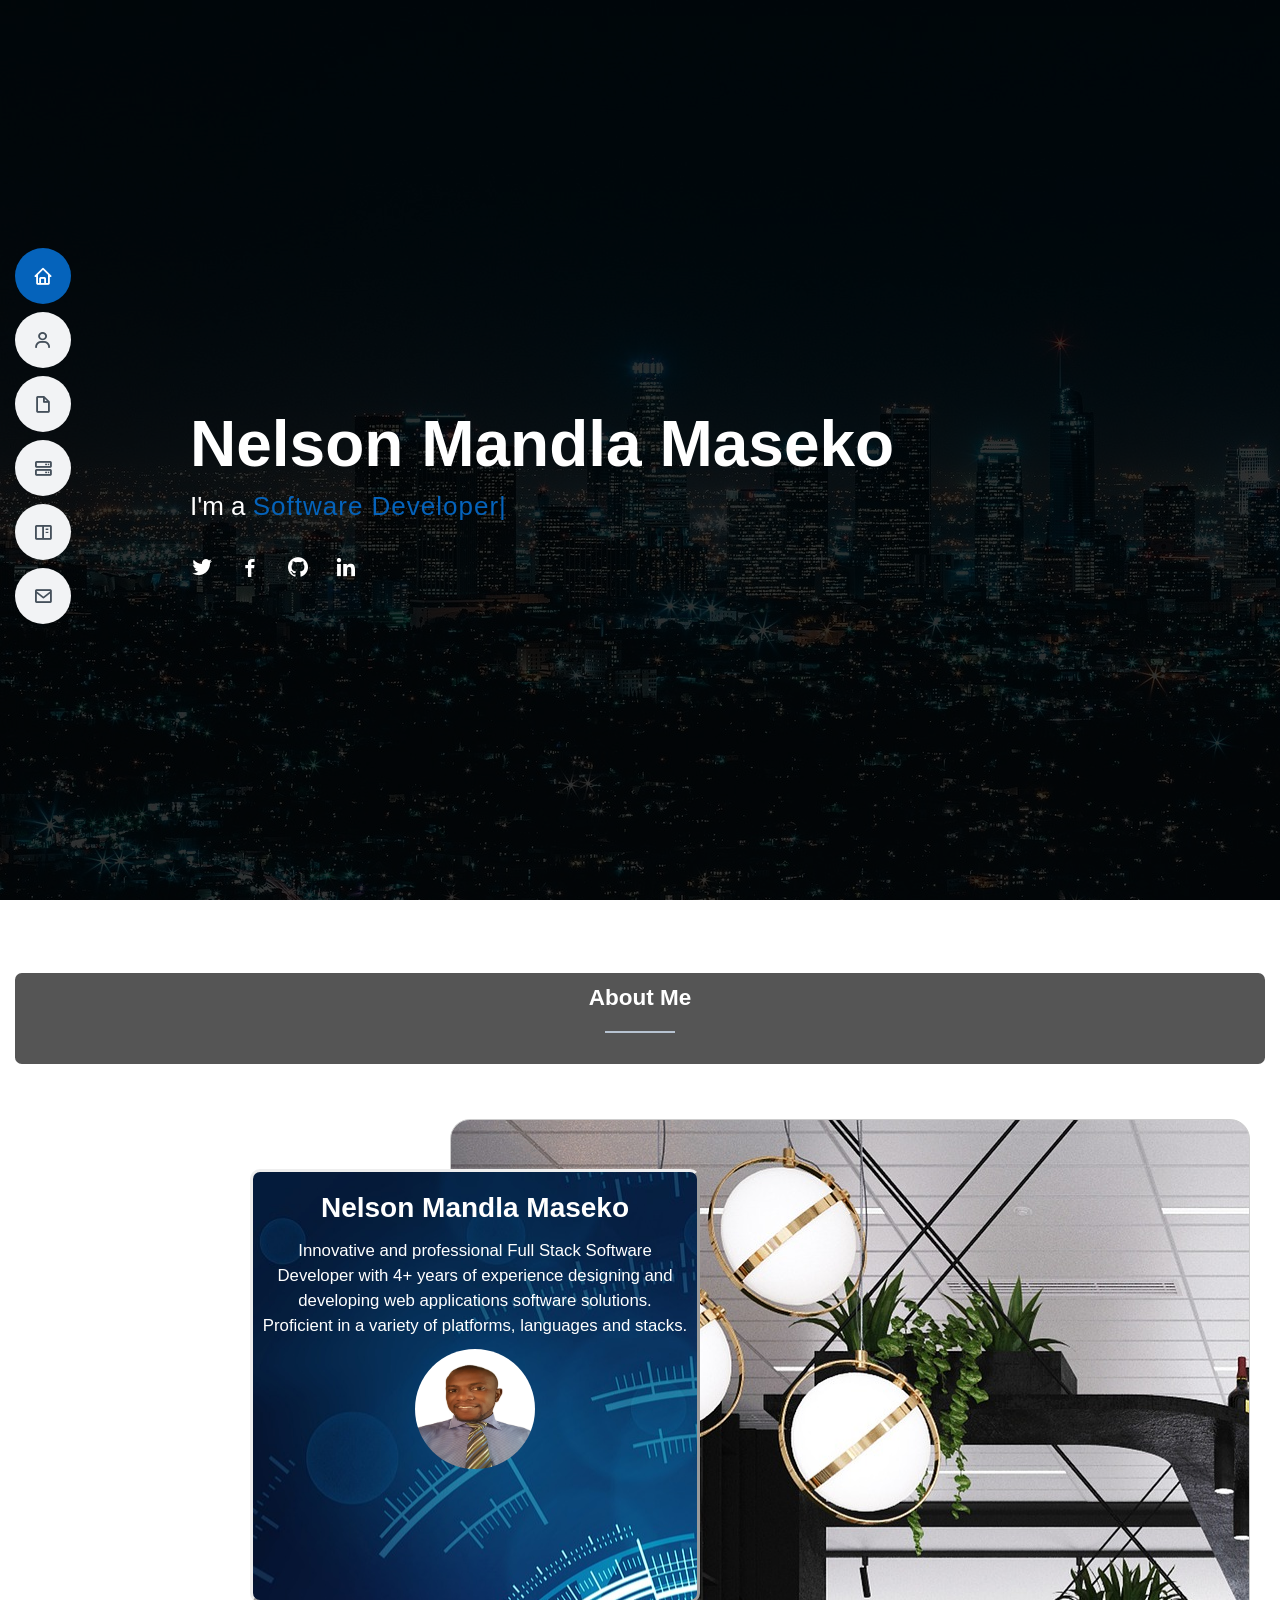
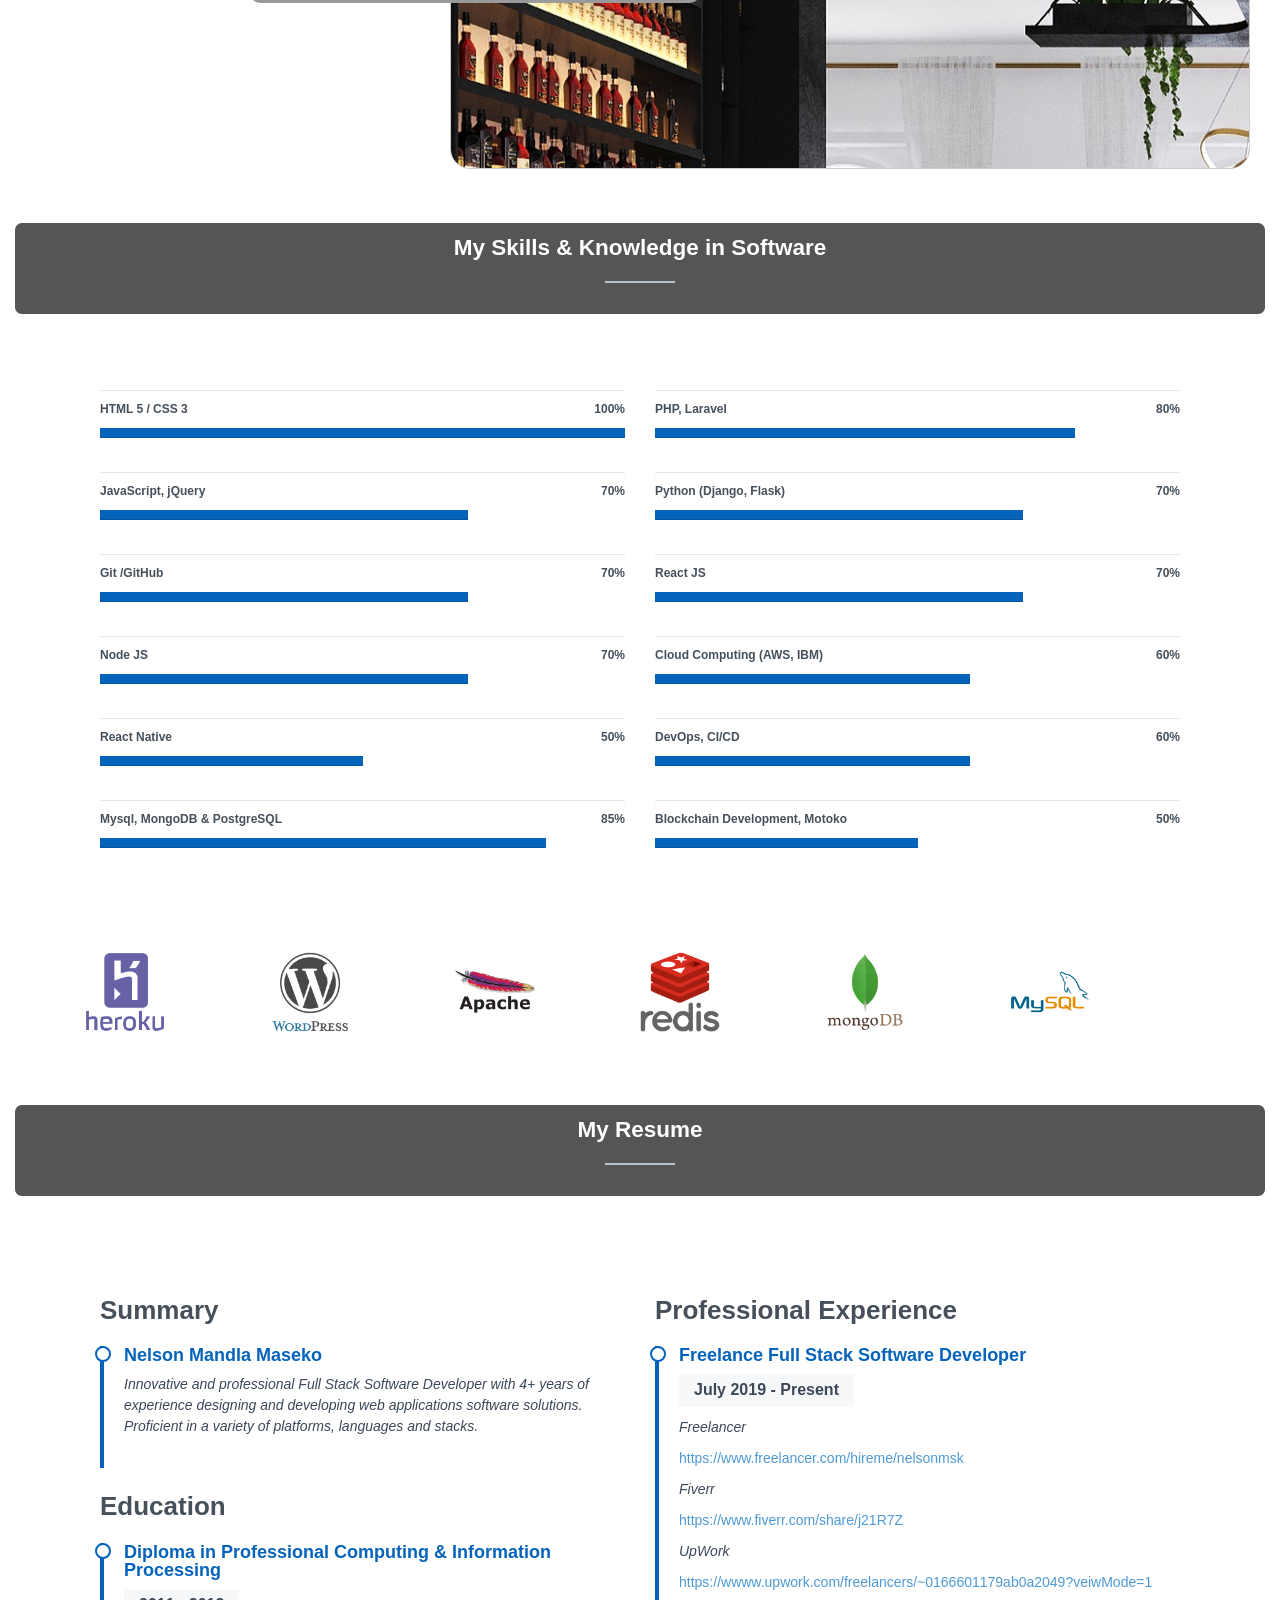
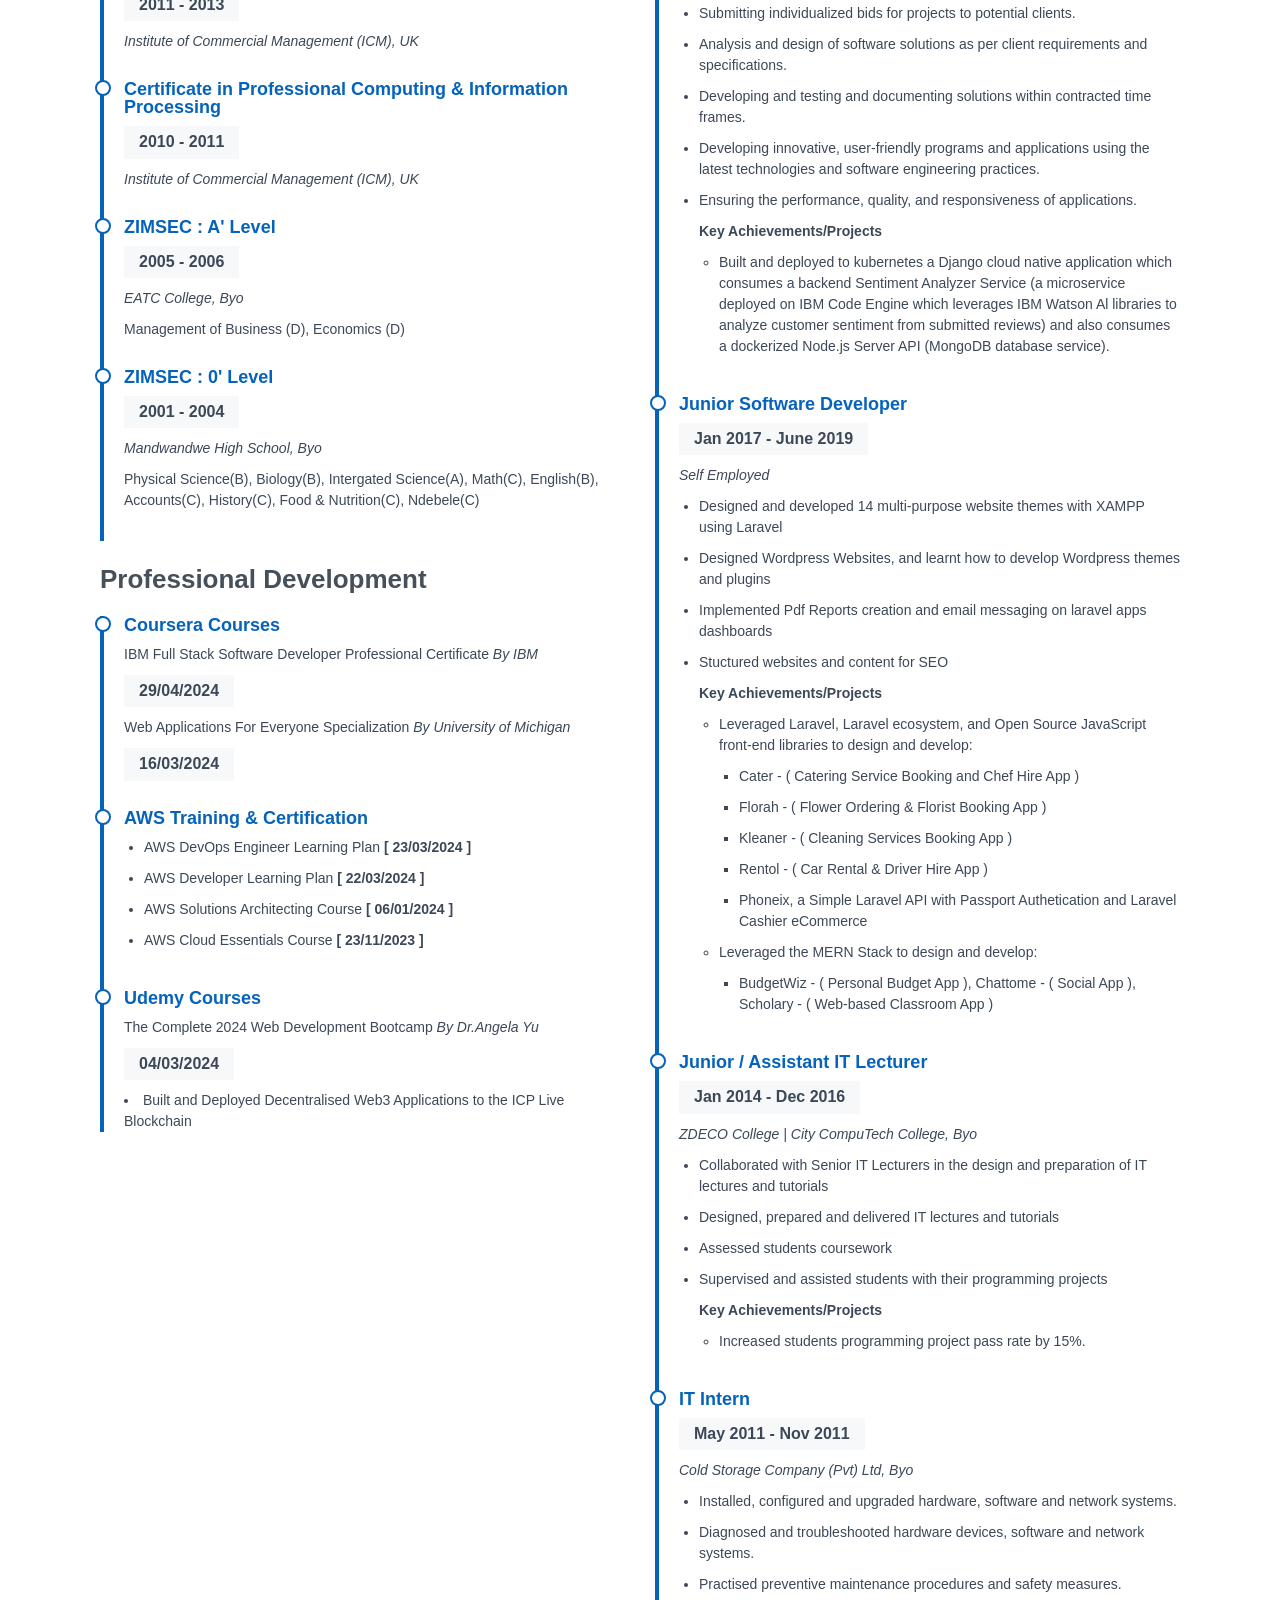
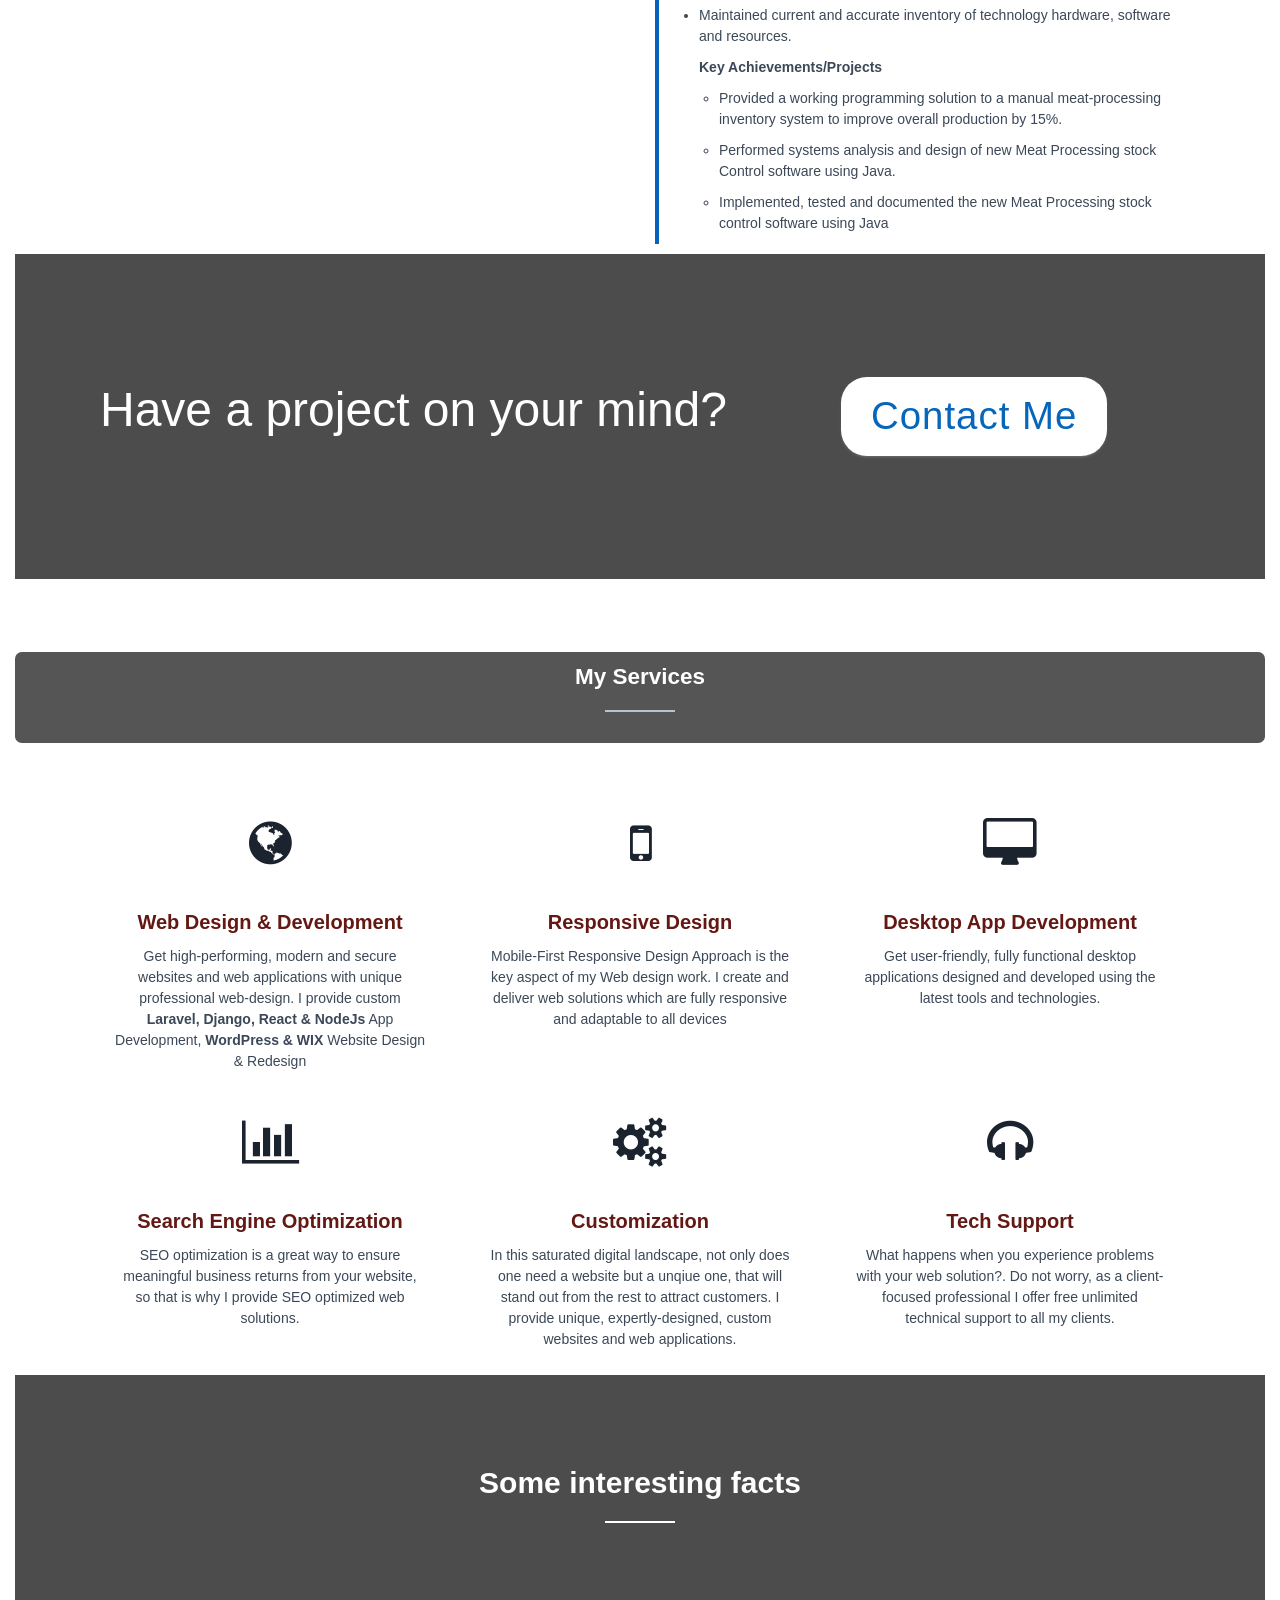
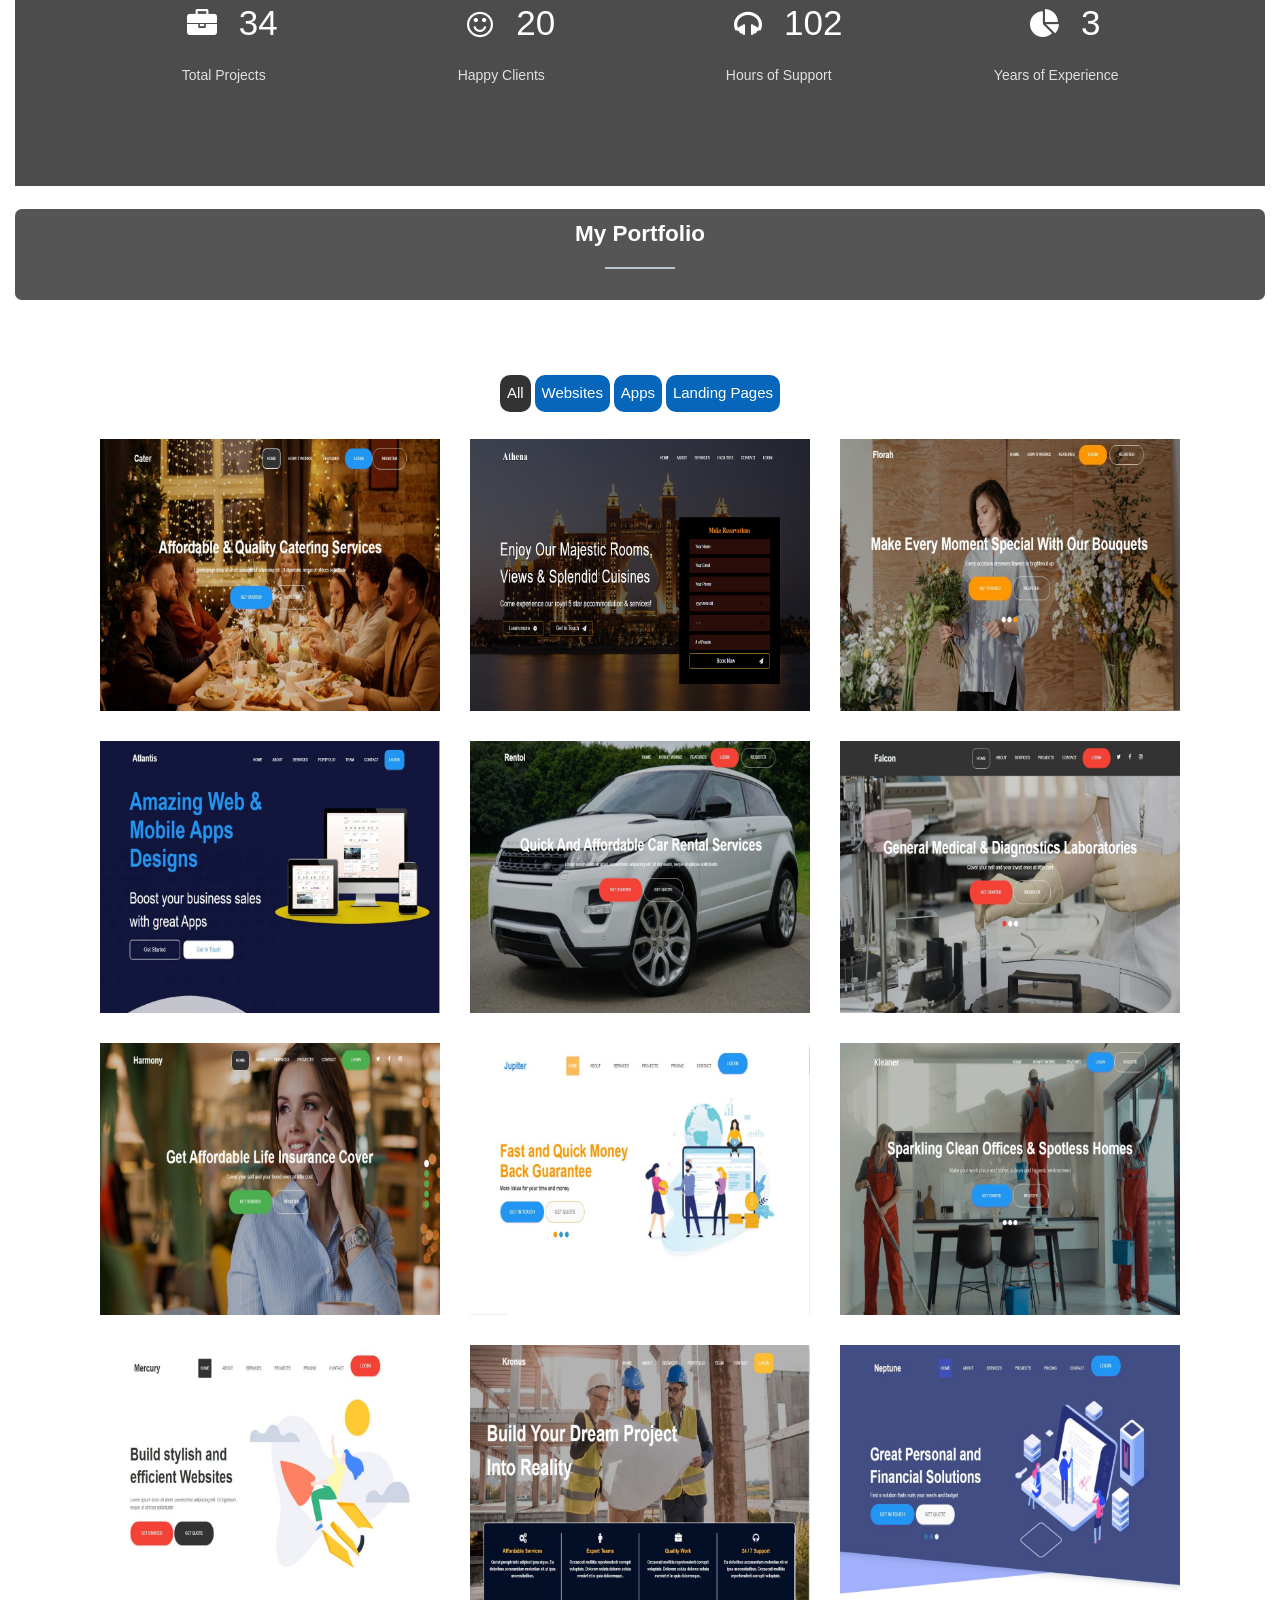
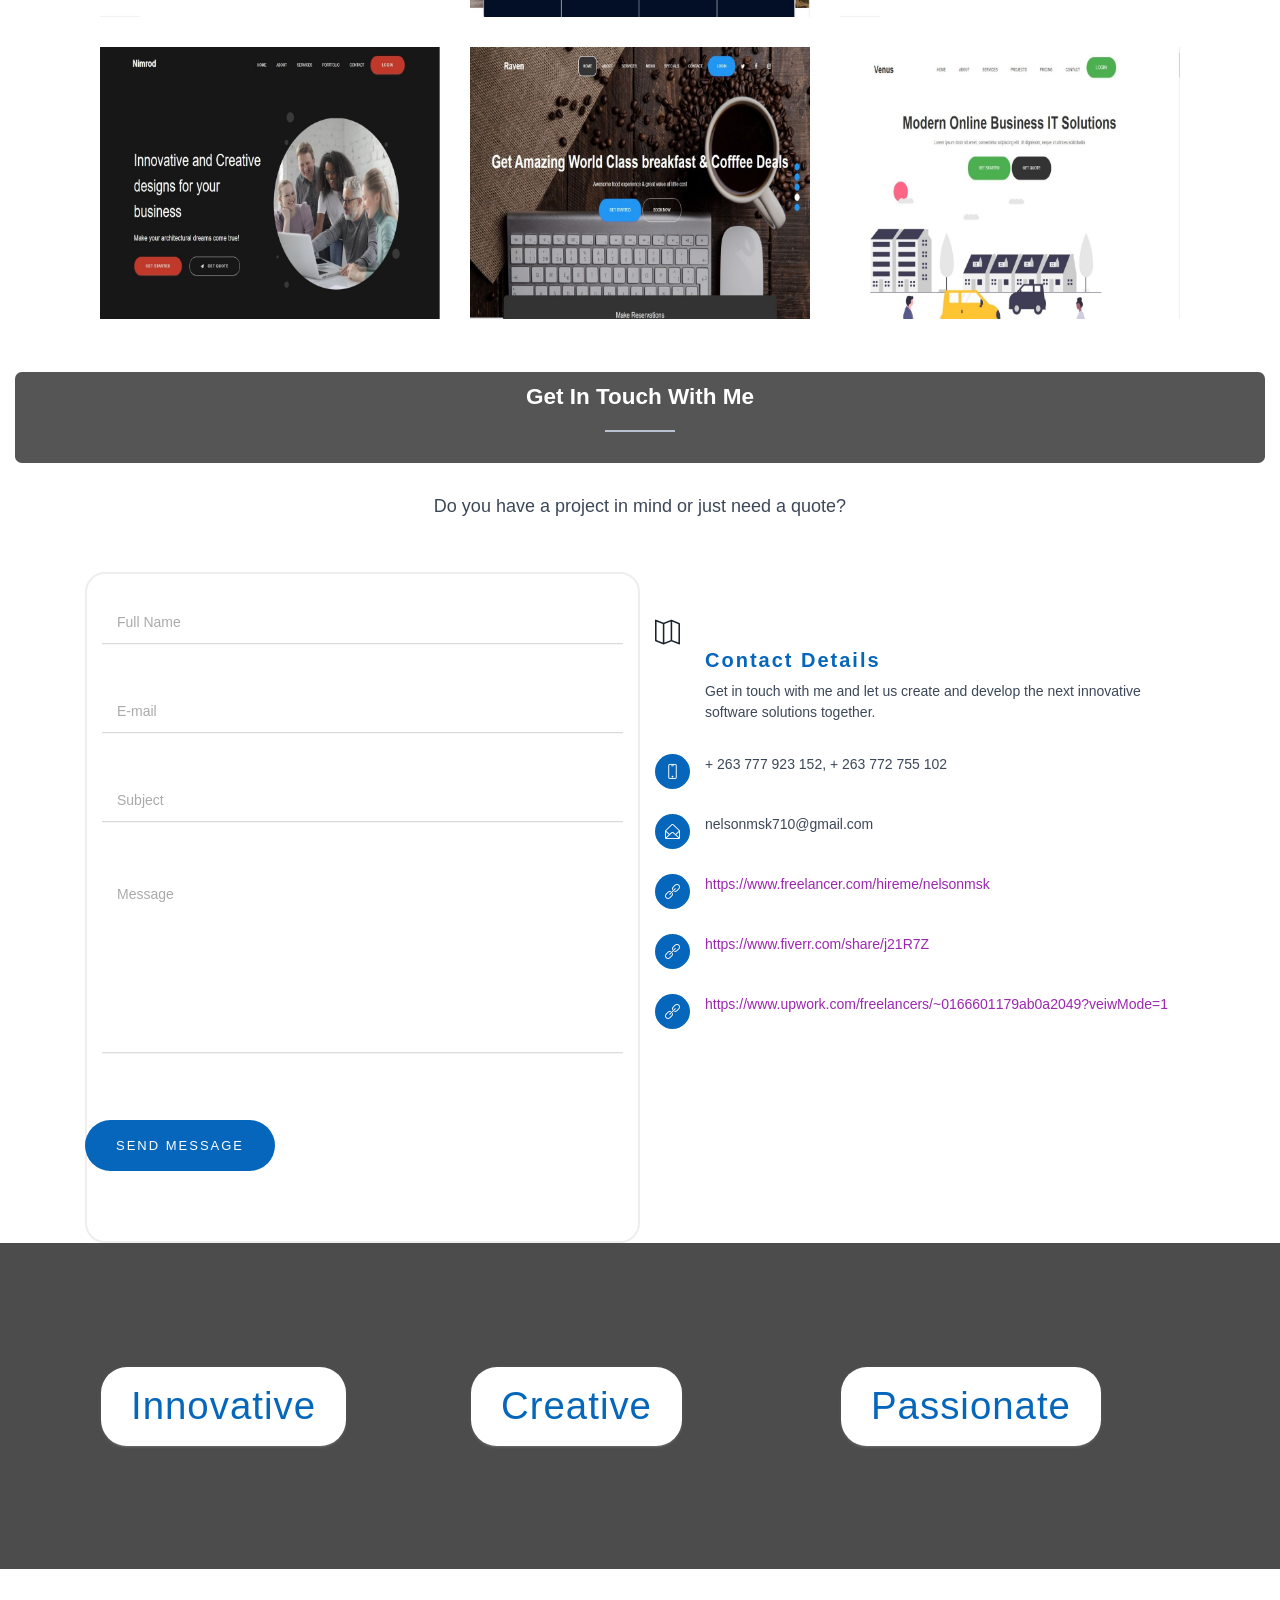
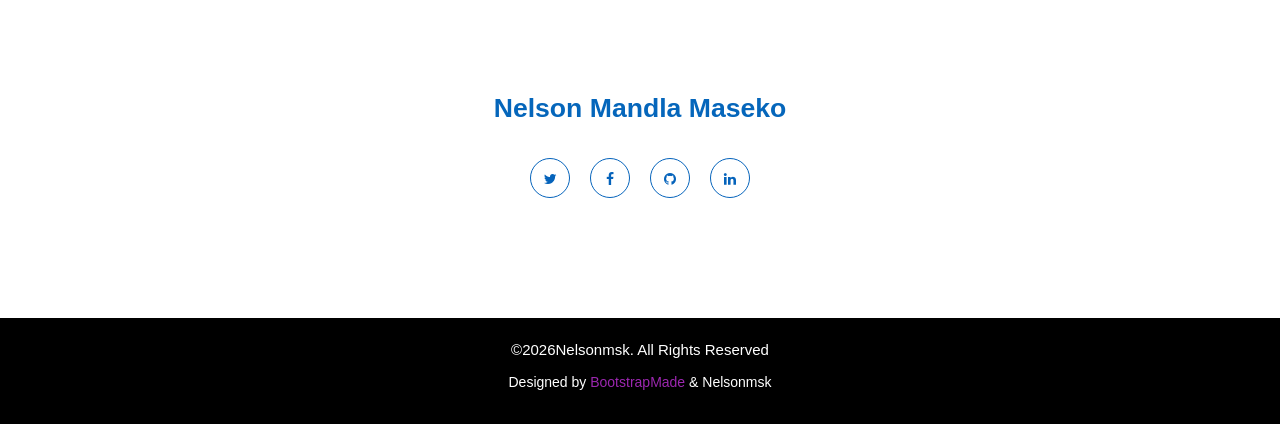
==== commit 89d3701e: "Update Resume section" ====
--- a/index.html
+++ b/index.html
@@ -1 +1 @@
-<!DOCTYPE html><html><head><meta charset="utf-8"><meta http-equiv="X-UA-Compatible"content="IE=edge"><meta name="viewport"content="width=device-width,initial-scale=1"><title>Nelsonmsk~the-code-dreamer</title><meta name="description" content="Get high perfoming, modern and secure websites and web applications with unique professional web-design. Nelsonmsk provides custom Laravel App Development, React & NodeJS Development, WordPress & WIX Website Design & Redesign"/><link href="asset/css/app.css"rel="stylesheet"><link href="asset/css/styles.css"rel="stylesheet"><link href="asset/css/style.css"rel="stylesheet"><link href="asset/material/css/material-dashboard.css?v=2.1.0"rel="stylesheet"><link href="asset/css/parsley.css"rel="stylesheet"><link href="asset/css/animate.css"rel="stylesheet"><link href="asset/css/fontawesome-all.min.css"rel="stylesheet"><link href="asset/css/font-awesome.min.css"rel="stylesheet"><link href="asset/css/responsive.css"rel="stylesheet"><link href="asset/css/shortcodes/shortcodes.css"rel="stylesheet"><link href="asset/plugins/magnific-popup/magnific-popup.css"rel="stylesheet"type="text/css"><link href="asset/plugins/line-icons/line-icons.css"rel="stylesheet"><link href="asset/plugins/owl-carousel/owl.carousel.css"rel="stylesheet"type="text/css"><link href="asset/plugins/owl-carousel/owl.theme.css"rel="stylesheet"type="text/css"><link href="asset/plugins/aos/aos.css"rel="stylesheet"><link href="asset/plugins/bootstrap-icons/bootstrap-icons.css"rel="stylesheet"><link href="asset/plugins/boxicons/css/boxicons.min.css"rel="stylesheet"><link href="asset/plugins/glightbox/css/glightbox.min.css"rel="stylesheet"><link href="asset/plugins/swiper/swiper-bundle.min.css"rel="stylesheet"></head><body class="off-canvas-sidebar"><i class="bi bi-list mobile-nav-toggle d-xl-none"></i><header id="header"class="d-flex flex-column justify-content-center"><nav id="navbar"class="navbar nav-menu"><ul><li><a href="#hero"class="nav-link scrollto active"><i class="bx bx-home"></i> <span>Home</span></a></li><li><a href="#about"class="nav-link scrollto"><i class="bx bx-user"></i> <span>About</span></a></li><li><a href="#resume"class="nav-link scrollto"><i class="bx bx-file-blank"></i> <span>Resume</span></a></li><li><a href="#services"class="nav-link scrollto"><i class="bx bx-server"></i> <span>Services</span></a></li><li><a href="#portfolio"class="nav-link scrollto"><i class="bx bx-book-content"></i> <span>Portfolio</span></a></li><li><a href="#contacts"class="nav-link scrollto"><i class="bx bx-envelope"></i> <span>Contact</span></a></li></ul></nav></header><div class="wrapper wrapper-full-page"><div class="container-fluid page-cover"id="home"><section id="hero"class="d-flex flex-column justify-content-center"><div class="container"data-aos="zoom-in"data-aos-delay="100"><h1>Nelson Mandla Maseko</h1><p>I'm a <span class="typed"data-typed-items="Software Developer, Freelancer, Web Designer, Programmer"></span></p><div class="social-links"><a href="https://www.twitter.com/nelsonmsk"class="twitter"><i class="bx bxl-twitter"></i></a> <a href="https://www.facebook.com/Nelsonmsk-106541157497103"class="facebook"><i class="bx bxl-facebook"></i></a> <a href="https://www.github.com/nelsonmsk"class="google-plus"><i class="bx bxl-github"></i></a> <a href="https://www.linkedin.com/in/nelson-maseko-693317168"class="linkedin"><i class="bx bxl-linkedin"></i></a></div></div></section></div><div class="container-fluid container-cover"id="about"><h2 class="section-title"><strong>About Me</strong><div class="header-strips-two"></div></h2><div class="row"><div class="card-about wow fadeInUp"data-wow-delay="0.5s"><div class="card-text wow fadeInLeft"data-wow-delay="2.0s"><b class="card-Btitle">Nelson Mandla Maseko</b><br><div class="card-Btext"><p>Innovative and professional Junior Software Developer with 4+ years of experience designing and developing desktop and web applications software solutions. Proficient in a variety of platforms, languages and embedded systems.</p><div class="card-pic"><a href="javascript:void(0)"><img class="img-round"src="asset/images/client/avatar-nell.jpg"></a></div></div></div><div class="card-image"></div></div></div></div><div class="container-fluid container-cover"id="skills"><h2 class="section-title"><strong>My Skills & Knowledge in Software</strong><div class="header-strips-two"></div></h2><br><section id="skills"class="skills section-bg"><div class="container"data-aos="zoom-in"data-aos-delay="100"><div class="row skills-content"><div class="col-lg-6 col-sm-6"><div class="progress"><span class="skill">HTML 5 / CSS 3<i class="val">100%</i></span><div class="progress-bar-wrap"><div class="progress-bar"role="progressbar"aria-valuenow="100"aria-valuemin="0"aria-valuemax="100"></div></div></div><div class="progress"><span class="skill">WordPress/CMS <i class="val">70%</i></span><div class="progress-bar-wrap"><div class="progress-bar"role="progressbar"aria-valuenow="70"aria-valuemin="0"aria-valuemax="100"></div></div></div><div class="progress"><span class="skill">Git /GitHub <i class="val">70%</i></span><div class="progress-bar-wrap"><div class="progress-bar"role="progressbar"aria-valuenow="70"aria-valuemin="0"aria-valuemax="100"></div></div></div><div class="progress"><span class="skill">Node JS <i class="val">70%</i></span><div class="progress-bar-wrap"><div class="progress-bar"role="progressbar"aria-valuenow="70"aria-valuemin="0"aria-valuemax="100"></div></div></div><div class="progress"><span class="skill">Mysql & MongoDB <i class="val">85%</i></span><div class="progress-bar-wrap"><div class="progress-bar"role="progressbar"aria-valuenow="85"aria-valuemin="0"aria-valuemax="100"></div></div></div></div><div class="col-lg-6 col-sm-6"><div class="progress"><span class="skill">PHP ( Laravel )<i class="val">80%</i></span><div class="progress-bar-wrap"><div class="progress-bar"role="progressbar"aria-valuenow="80"aria-valuemin="0"aria-valuemax="100"></div></div></div><div class="progress"><span class="skill">Java/J2EE <i class="val">75%</i></span><div class="progress-bar-wrap"><div class="progress-bar"role="progressbar"aria-valuenow="75"aria-valuemin="0"aria-valuemax="100"></div></div></div><div class="progress"><span class="skill">React JS <i class="val">70%</i></span><div class="progress-bar-wrap"><div class="progress-bar"role="progressbar"aria-valuenow="70"aria-valuemin="0"aria-valuemax="100"></div></div></div><div class="progress"><span class="skill">AWS <i class="val">60%</i></span><div class="progress-bar-wrap"><div class="progress-bar"role="progressbar"aria-valuenow="60"aria-valuemin="0"aria-valuemax="100"></div></div></div><div class="progress"><span class="skill">Javascript (vanilla) &amp JQuery<i class="val">70%</i></span><div class="progress-bar-wrap"><div class="progress-bar"role="progressbar"aria-valuenow="70"aria-valuemin="0"aria-valuemax="100"></div></div></div></div></div></div></section><div id="clients"class="p-top-50 p-bot-50"><div class="container"><div id="carousel-our-clients"class="owl-carousel text-center margin-top-20"><div class="our-clients"><a href="#"><img src="asset/images/client/github.png"class="img-responsive"alt=""></a></div><div class="our-clients"><a href="#"><img src="asset/images/client/heroku.png"class="img-responsive"alt=""></a></div><div class="our-clients"><a href="#"><img src="asset/images/client/wordpress.png"class="img-responsive"alt=""></a></div><div class="our-clients"><a href="#"><img src="asset/images/client/apache.png"class="img-responsive"alt=""></a></div><div class="our-clients"><a href="#"><img src="asset/images/client/redis.png"class="img-responsive"alt=""></a></div><div class="our-clients"><a href="#"><img src="asset/images/client/mongodb.png"class="img-responsive"alt=""></a></div><div class="our-clients"><a href="#"><img src="asset/images/client/mysql.png"class="img-responsive"alt=""></a></div><div class="our-clients"><a href="#"><img src="asset/images/client/jquery.png"class="img-responsive"alt=""></a></div><div class="our-clients"><a href="#"><img src="asset/images/client/nodejs.png"class="img-responsive"alt=""></a></div><div class="our-clients"><a href="#"><img src="asset/images/client/react.png"class="img-responsive"alt=""></a></div><div class="our-clients"><a href="#"><img src="asset/images/client/angularjs.png"class="img-responsive"alt=""></a></div><div class="our-clients"><a href="#"><img src="asset/images/client/github.png"class="img-responsive"alt=""></a></div><div class="our-clients"><a href="#"><img src="asset/images/client/heroku.png"class="img-responsive"alt=""></a></div><div class="our-clients"><a href="#"><img src="asset/images/client/wordpress.png"class="img-responsive"alt=""></a></div><div class="our-clients"><a href="#"><img src="asset/images/client/apache.png"class="img-responsive"alt=""></a></div><div class="our-clients"><a href="#"><img src="asset/images/client/redis.png"class="img-responsive"alt=""></a></div><div class="our-clients"><a href="#"><img src="asset/images/client/mongodb.png"class="img-responsive"alt=""></a></div></div></div></div></div><div class="container-fluid container-cover"id="resume"><h2 class="section-title"><strong>My Resume</strong><div class="header-strips-two"></div></h2><br><section id="resume"class="resume section-bg"><div class="container"data-aos="fade-up"><div class="row"><div class="col-lg-6 col-sm-6"><h3 class="resume-title">Summary</h3><div class="resume-item pb-0"><h4>Nelson Mandla Maseko</h4><p><em>Innovative and professional Junior Software Developer with 4+ years of experience designing and developing desktop and web applications software solutions.</em> <em>Proficient in a variety of platforms, languages and embedded systems.</em></p><br></div><h3 class="resume-title">Education</h3><div class="resume-item"><h4>AWS Certified Developer Associate Certification Training</h4><h5>Present</h5><p><em>AWS Training &amp Certification</em></p></div><div class="resume-item"><h4>Diploma in Professional Computing &amp; Information Processing</h4><h5>2011 - 2013</h5><p><em>Institute of Commercial Management (ICM), UK</em></p></div><div class="resume-item"><h4>Certificate in Professional Computing &amp; Information Processing</h4><h5>2010 - 2011</h5><p><em>Institute of Commercial Management (ICM), UK</em></p></div><div class="resume-item"><h4>ZIMSEC : A' Level</h4><h5>2005 - 2006</h5><p><em>EATC College, Byo</em></p><p>Management of Business (D), Economics (D)</p></div><div class="resume-item"><h4>ZIMSEC : 0' Level</h4><h5>2001 - 2004</h5><p><em>Mandwandwe High School, Byo</em></p><p>Physical Science(B), Biology(B), Intergated Science(A), Math(C), English(B), Accounts(C), History(C), Food & Nutrition(C), Ndebele(C)</p></div><div class="resume-item"></div><div class="resume-item"><h4>Other</h4><h5>2010 - 2013</h5><p>Advanced Diploma In Accounting &amp Finance</p><p><em>Institute of Commercial Management (ICM), UK</em></p></div></div><div class="col-lg-6 col-sm-6"><h3 class="resume-title">Professional Experience</h3><div class="resume-item"><h4>Freelance Junior Software Developer</h4><h5>July 2019 - Present</h5><p><em>Freelancer</em></p><p><a href="https://www.freelancer.com/hireme/nelsonmsk">https://www.freelancer.com/hireme/nelsonmsk</a></p><p></p><p><em>Fiverr</em></p><p><a href="https://www.fiverr.com/share/j21R7Z">https://www.fiverr.com/share/j21R7Z</a></p><p></p><p><em>UpWork</em></p><p><a href="https://www.upwork.com/freelancers/~0166601179ab0a2049?veiwMode=1">https://wwww.upwork.com/freelancers/~0166601179ab0a2049?veiwMode=1</a></p><p></p><ul><li>Submitting individualized bids for projects to potential clients.</li><li>Analysis and design of software solutions as per client requirements and specifications.</li><li>Developing and testing and documenting solutions within contracted time frames.</li><li>Developing innovative, user-friendly programs and applications using the latest technologies and software engineering practices.</li></ul></div><div class="resume-item"><h4>Junior Software Developer</h4><h5>Jan 2017 - June 2019</h5><p><em>Self Employed</em></p><ul><li>Designed and developed 20 multi-purpose website themes with XAMPP using Laravel</li><li>Designed Wordpress Websites, and learnt how to develop Wordpress themes and plugins</li><li>Implemented Pdf Reports creation and email messaging on laravel websites dashboards</li><li>Stuctured websites and content for SEO</li><li>Designed and developed Phoneix,a Simple Laravel API with Passport Authetication and Laravel Cashier eCommerce</li><li>Designed and developed Cater-(Catering Service Booking and Chef Hire App), Kleaner-(Cleaning Services Booking App), Rentol-(Car Rental &amp Driver Hire App) &amp Florah-(Flower Ordering &amp Florist Booking App) with XAMPP using Laravel &amp Socialite Authetication</li><li>Designed and developed Workit-(Co-Working Spaces App), Chattome-(Social App), Scholary-(Web-based Classroom App) using the MERN Stack</li><li>Designed and developed KORA, an Open Source Project Management App for community projects using the MEAN Stack (on-going)</li></ul></div><div class="resume-item"><h4>Junior IT Lecturer</h4><h5>Jan 2014 - Dec 2016</h5><p><em>ZDECO Collge | City CompuTech College, Byo</em></p><ul><li>Designed, prepared and delivered IT lectures and tutorials</li><li>Assessed students coursework</li><li>Supervised and assisted students with their programming projects</li><p><b>Key Achievements/Projects</b></p><ul><li>Increased students programming project pass rate by 30%.</li></ul></ul></div><div class="resume-item"><h4>IT Intern</h4><h5>May 2011 - Nov 2011</h5><p><em>Cold Storage Company (Pvt) Ltd, Byo</em></p><ul><li>Installed, configured and upgraded hardware, software and network systems.</li><li>Diagnosed and troubleshooted hardware devices, software and network systems.</li><li>Practised preventive maintenance procedures and safety measures.</li><li>Maintained current and accurate inventory of technology hardware, software and resources.</li><p><b>Key Achievements/Projects</b></p><ul><li>Provided a working programming solution to a manual meat-processing inventory system to improve overall production by 15%.</li><li>Performed systems analysis and design of new Meat Processing stock Control software using Java.</li><li>Implemented, tested and documented the new Meat Processing stock control software using Java</li></ul></ul></div></div></div></div></section><div class="subscription-area section-padding parallax parallax_color_no"data-stellar-background-ratio="0.1"><div class="container"><div class="row"><div class="col-md-8"><h3 class="wow fadeInLeft subscription-text"data-wow-duration="1.5s">Have a project on your mind?</h3></div><div class="col-md-4"><h3 class="wow fadeInLeft subscription-text"data-wow-duration="1.5s"><a href="#contact"class="btn btn-xlg">Contact Me</a></h3></div></div></div></div></div><div class="container-fluid container-cover"id="services"><h2 class="section-title"><strong>My Services</strong><div class="header-strips-two"></div></h2><div id="services"class="services section-bg"><div class="container wow fadeIn"data-wow-delay="0.5s"><div class="row"><div class="col-sm-4 wow fadeInLeft"data-wow-delay="0.5s"><div class="icon-box"><i class="fa fa-globe"></i><h3 class="title-sm text-theme-sm text-theme">Web Design &amp Development</h3><p>Get high-performing, modern and secure websites and web applications with unique professional web-design. I provide custom <b>Laravel</b> App Development, <b>React &amp NodeJs</b> App Development, <b>WordPress & WIX</b> Website Design &amp Redesign</p></div></div><div class="col-sm-4 wow fadeInLeft"data-wow-delay="1.0s"><div class="icon-box"><i class="fa fa-mobile"></i><h3 class="title-sm text-theme-sm text-theme">Responsive Design</h3><p>Mobile-First Responsive Design Approach is the key aspect of my Web design work. I create and deliver web solutions which are fully responsive and adaptable to all devices</p></div></div><div class="col-sm-4 wow fadeInLeft"data-wow-delay="1.5s"><div class="icon-box"><i class="fa fa-desktop"></i><h3 class="title-sm text-theme-sm text-theme">Desktop App Development</h3><p>Get user-friendly, fully functional desktop applications designed and developed using the latest <b>Java</b> tools and technologies.</p></div></div></div><div class="row pad-sec-top-sm"><div class="col-sm-4 wow fadeInRight"data-wow-delay="0.5s"><div class="icon-box"><i class="fa fa-bar-chart-o"></i><h3 class="title-sm text-theme-sm text-theme">Search Engine Optimization</h3><p>SEO optimization is a great way to ensure meaningful business returns from your website, so that is why I provide SEO optimized web solutions.</p></div></div><div class="col-sm-4 wow fadeInRight"data-wow-delay="1.0s"><div class="icon-box"><i class="fa fa-cogs"></i><h3 class="title-sm text-theme-sm text-theme">Customization</h3><p>In this saturated digital landscape, not only does one need a website but a unqiue one, that will stand out from the rest to attract customers. I provide unique, expertly-designed, custom websites and web applications.</p></div></div><div class="col-sm-4 wow fadeInRight"data-wow-delay="1.5s"><div class="icon-box"><i class="fa fa-headphones"></i><h3 class="title-sm text-theme-sm text-theme">Tech Support</h3><p>What happens when you experience problems with your web solution?. Do not worry, as a client-focused professional I offer free unlimited technical support to all my clients.</p></div></div></div></div></div><div class="p-top-90 p-bot-90 parallax parallax_color_plain"id="figures"data-stellar-background-ratio="0.1"><div class="container wow fadeIn"data-wow-delay="0.5s"><div class="row"><div class="col-md-8 col-sm-9 center-block"><div class="heading text-center"><h2 class="bold-font">Some interesting facts</h2><div class="header-strips-two"></div></div></div></div><div class="row margin-top-50"><div class="counters col-md-3 col-sm-3"><span class="counter-icon"><i class="fa fa-briefcase rounded"></i></span> <span class="counter">35</span><p>Total Projects</p></div><div class="counters col-md-3 col-sm-3"><span class="counter-icon"><i class="fa fa-smile-o rounded"></i></span> <span class="counter">21</span><p>Happy Clients</p></div><div class="counters col-md-3 col-sm-3"><span class="counter-icon"><i class="fa fa-headphones rounded"></i></span> <span class="counter">105</span><p>Hours of Support</p></div><div class="counters col-md-3 col-sm-3"><span class="counter-icon"><i class="fa fa-pie-chart rounded"></i></span> <span class="counter">04</span><p>Years of Experience</p></div></div></div></div></div><div class="container-fluid container-cover"id="portfolio"><h2 class="section-title"><strong>My Portfolio</strong><div class="header-strips-two"></div></h2><section id="portfolio"class="portfolio filter section-bg"><div class="container"data-aos="fade-up"><div class="row"><div class="col-lg-12 d-flex justify-content-center"><div class="button-group filters-button-group"><button class="button is-checked"data-filter="*">All</button> <button class="button"data-filter=".websites">Websites</button> <button class="button"data-filter=".apps">Apps</button> <button class="button"data-filter=".landing-pages">Landing Pages</button></div></div></div><div class="portfolio-container"data-aos="fade-up"data-aos-delay="200"><div class="col-lg-4 col-md-6 portfolio-item apps landing-pages"><div class="portfolio-wrap"><img src="asset/images/projects/apps/Cater/Cater-landingpage.jpg"class="img-fluid"alt=""><div class="portfolio-info"><h4>Cater</h4><p>Food Catering Services &amp Chef Hire WebApp</p><div class="portfolio-links"><a href="asset/images/projects/apps/Cater/Cater-landingpage.jpg"data-gallery="portfolioGallery"class="portfolio-lightbox"title="Cater Web App"><i class="bx bx-plus"></i></a> <a href="projectView.html#cater"title="More Details"class="project-view"id="1"><i class="bx bx-link"></i></a></div></div></div></div><div class="col-lg-4 col-md-6 portfolio-item websites"><div class="portfolio-wrap"><img src="asset/images/projects/websites/Athena/Athena-welcome.jpg"class="img-fluid"alt=""><div class="portfolio-info"><h4>Athena</h4><p>Multi-purpose Hotel WebSite theme</p><div class="portfolio-links"><a href="asset/images/projects/websites/Athena/Athena-welcome.jpg"data-gallery="portfolioGallery"class="portfolio-lightbox"title="Athena Website Theme"><i class="bx bx-plus"></i></a> <a href="projectView.html#athena"title="More Details"class="project-view"id="2"><i class="bx bx-link"></i></a></div></div></div></div><div class="col-lg-4 col-md-6 portfolio-item apps landing-pages"><div class="portfolio-wrap"><img src="asset/images/projects/apps/Florah/Florah-landingpage.jpg"class="img-fluid"alt=""><div class="portfolio-info"><h4>Florah</h4><p>Flowers Ordering &amp Florist Booking WebApp</p><div class="portfolio-links"><a href="asset/images/projects/apps/Florah/Florah-landingpage.jpg"data-gallery="portfolioGallery"class="portfolio-lightbox"title="Florah Web App"><i class="bx bx-plus"></i></a> <a href="projectView.html#florah"title="More Details"class="project-view"id="3"><i class="bx bx-link"></i></a></div></div></div></div><div class="col-lg-4 col-md-6 portfolio-item websites"><div class="portfolio-wrap"><img src="asset/images/projects/websites/Atlantis/Atlantis-welcome.jpg"class="img-fluid"alt=""><div class="portfolio-info"><h4>Atlantis</h4><p>Multi-purpose Creative Agency WebSite theme</p><div class="portfolio-links"><a href="asset/images/projects/websites/Atlantis/Atlantis-welcome.jpg"data-gallery="portfolioGallery"class="portfolio-lightbox"title="Atlantis Website Theme"><i class="bx bx-plus"></i></a> <a href="projectView.html#atlantis"title="More Details"class="project-view"id="4"><i class="bx bx-link"></i></a></div></div></div></div><div class="col-lg-4 col-md-6 portfolio-item apps landing-pages"><div class="portfolio-wrap"><img src="asset/images/projects/apps/Rentol/Rentol-landingpage.jpg"class="img-fluid"alt=""><div class="portfolio-info"><h4>Rentol</h4><p>Car Rental &amp Driver Hire WebApp</p><div class="portfolio-links"><a href="asset/images/projects/apps/Rentol/Rentol-landingpage.jpg"data-gallery="portfolioGallery"class="portfolio-lightbox"title="Rentol Web App"><i class="bx bx-plus"></i></a> <a href="projectView.html#rentol"title="More Details"class="project-view"id="5"><i class="bx bx-link"></i></a></div></div></div></div><div class="col-lg-4 col-md-6 portfolio-item websites"><div class="portfolio-wrap"><img src="asset/images/projects/websites/Falcon/Falcon-welcome.jpg"class="img-fluid"alt=""><div class="portfolio-info"><h4>Falcon</h4><p>Multi-purpose Medical WebSite theme</p><div class="portfolio-links"><a href="asset/images/projects/websites/Falcon/Falcon-welcome.jpg"data-gallery="portfolioGallery"class="portfolio-lightbox"title="Falcon Website Theme"><i class="bx bx-plus"></i></a> <a href="projectView.html#falcon"title="More Details"class="project-view"id="6"><i class="bx bx-link"></i></a></div></div></div></div><div class="col-lg-4 col-md-6 portfolio-item websites"><div class="portfolio-wrap"><img src="asset/images/projects/websites/Harmony/Harmony-welcome.jpg"class="img-fluid"alt=""><div class="portfolio-info"><h4>Harmony</h4><p>Multi-purpose Insurance WebSite theme</p><div class="portfolio-links"><a href="asset/images/projects/websites/Harmony/Harmony-welcome.jpg"data-gallery="portfolioGallery"class="portfolio-lightbox"title="Harmony Website Theme"><i class="bx bx-plus"></i></a> <a href="projectView.html#harmony"title="More Details"class="project-view"id="7"><i class="bx bx-link"></i></a></div></div></div></div><div class="col-lg-4 col-md-6 portfolio-item websites"><div class="portfolio-wrap"><img src="asset/images/projects/websites/Jupiter/Jupiter-welcome.jpg"class="img-fluid"alt=""><div class="portfolio-info"><h4>Jupiter</h4><p>Multi-purpose Financial WebSite theme</p><div class="portfolio-links"><a href="asset/images/projects/websites/Jupiter/Jupiter-welcome.jpg"data-gallery="portfolioGallery"class="portfolio-lightbox"title="Jupiter Website Theme"><i class="bx bx-plus"></i></a> <a href="projectView.html#jupiter"title="More Details"class="project-view"id="8"><i class="bx bx-link"></i></a></div></div></div></div><div class="col-lg-4 col-md-6 portfolio-item apps landing-pages"><div class="portfolio-wrap"><img src="asset/images/projects/apps/Kleaner/Kleaner-landingpage.jpg"class="img-fluid"alt=""><div class="portfolio-info"><h4>Kleaner</h4><p>Multi-purpose Cleaning Services Booking WebApp</p><div class="portfolio-links"><a href="asset/images/projects/apps/Kleaner/Kleaner-landingpage.jpg"data-gallery="portfolioGallery"class="portfolio-lightbox"title="Kleaner Web App"><i class="bx bx-plus"></i></a> <a href="projectView.html#kleaner"title="More Details"class="project-view"id="9"><i class="bx bx-link"></i></a></div></div></div></div><div class="col-lg-4 col-md-6 portfolio-item websites"><div class="portfolio-wrap"><img src="asset/images/projects/websites/Mercury/Mercury-welcome.jpg"class="img-fluid"alt=""><div class="portfolio-info"><h4>Mercury</h4><p>Multi-purpose Creative Agency WebSite theme</p><div class="portfolio-links"><a href="asset/images/projects/websites/Mercury/Mercury-welcome.jpg"data-gallery="portfolioGallery"class="portfolio-lightbox"title="Mercury Website Theme"><i class="bx bx-plus"></i></a> <a href="projectView.html#mercury"title="More Details"class="project-view"id="10"><i class="bx bx-link"></i></a></div></div></div></div><div class="col-lg-4 col-md-6 portfolio-item websites"><div class="portfolio-wrap"><img src="asset/images/projects/websites/Kronus/Kronus-welcome.jpg"class="img-fluid"alt=""><div class="portfolio-info"><h4>Kronus</h4><p>Multi-purpose Construction WebSite theme</p><div class="portfolio-links"><a href="asset/images/projects/websites/Kronus/Kronus-welcome.jpg"data-gallery="portfolioGallery"class="portfolio-lightbox"title="Kronus Website Theme"><i class="bx bx-plus"></i></a> <a href="projectView.html#kronus"title="More Details"class="project-view"id="11"><i class="bx bx-link"></i></a></div></div></div></div><div class="col-lg-4 col-md-6 portfolio-item websites"><div class="portfolio-wrap"><img src="asset/images/projects/websites/Neptune/Neptune-welcome.jpg"class="img-fluid"alt=""><div class="portfolio-info"><h4>Neptune</h4><p>Multi-purpose Financial WebSite theme</p><div class="portfolio-links"><a href="asset/images/projects/websites/Neptune/Neptune-welcome.jpg"data-gallery="portfolioGallery"class="portfolio-lightbox"title="Neptune Website Theme"><i class="bx bx-plus"></i></a> <a href="projectView.html#neptune"title="More Details"class="project-view"id="12"><i class="bx bx-link"></i></a></div></div></div></div><div class="col-lg-4 col-md-6 portfolio-item websites"><div class="portfolio-wrap"><img src="asset/images/projects/websites/Nimrod/Nimrod-welcome.jpg"class="img-fluid"alt=""><div class="portfolio-info"><h4>Nimrod</h4><p>Multi-purpose Architectural WebSite theme</p><div class="portfolio-links"><a href="asset/images/projects/websites/Nimrod/Nimrod-welcome.jpg"data-gallery="portfolioGallery"class="portfolio-lightbox"title="Nimrod Website Theme"><i class="bx bx-plus"></i></a> <a href="projectView.html#nimrod"title="More Details"class="project-view"id="13"><i class="bx bx-link"></i></a></div></div></div></div><div class="col-lg-4 col-md-6 portfolio-item websites"><div class="portfolio-wrap"><img src="asset/images/projects/websites/Raven/Raven-welcome4.jpg"class="img-fluid"alt=""><div class="portfolio-info"><h4>Raven</h4><p>Multi-purpose Restaurant WebSite theme</p><div class="portfolio-links"><a href="asset/images/projects/websites/Raven/Raven-welcome4.jpg"data-gallery="portfolioGallery"class="portfolio-lightbox"title="Raven Website Theme"><i class="bx bx-plus"></i></a> <a href="projectView.html#raven"title="More Details"class="project-view"id="14"><i class="bx bx-link"></i></a></div></div></div></div><div class="col-lg-4 col-md-6 portfolio-item websites"><div class="portfolio-wrap"><img src="asset/images/projects/websites/Venus/Venus-welcome.jpg"class="img-fluid"alt=""><div class="portfolio-info"><h4>Venus</h4><p>Multi-purpose IT Agency WebSite theme</p><div class="portfolio-links"><a href="asset/images/projects/websites/Venus/Venus-welcome.jpg"data-gallery="portfolioGallery"class="portfolio-lightbox"title="Venus Website Theme"><i class="bx bx-plus"></i></a> <a href="projectView.html#venus"title="More Details"class="project-view"id="15"><i class="bx bx-link"></i></a></div></div></div></div></div></div></section></div><div class="container-fluid container-cover"id="contacts"><h2 class="section-title contact-title"><strong>Get In Touch With Me</strong><div class="header-strips-two"></div></h2><div id="contact"class="container contact bg-white"><div class="row"><div class="col-md-5 center-block wow fadeIn"data-wow-delay="1.5s"><div class="heading text-center"><div class="subheading">Do you have a project in mind or just need a quote?</div></div></div></div><div class="row"><div class="col-lg-6 col-sm-6 contactLeft wow fadeIn"data-wow-delay="0.5s"><form class="contactForm"id="contactForm"method="post"action="messages"data-parsley-validate><div class="row"><div class="form-group"><label for="name"class="sr-only">Your name</label> <input name="name"class="form-control"id="name"placeholder="Full Name"required> <span class="help-block"></span></div><div class="form-group"><label for="email"class="sr-only">Your email address</label> <input type="email"name="email"class="form-control"id="email"placeholder="E-mail"required> <span class="help-block"></span></div><div class="form-group"><label for="subject"class="sr-only">Your subject</label> <input name="subject"class="form-control"id="subject"placeholder="Subject"required> <span class="help-block"></span></div><div class="form-group"><label for="message"class="sr-only">Your message</label> <textarea name="message"class="form-control"rows="9"id="message"placeholder="Message"required></textarea> <span class="help-block"></span></div></div><div class="text-center"><button type="submit"class="submit"id="contact_btn">Send message</button><div class="clearfix"></div></div></form></div><div class="col-lg-6 col-sm-6 contactRight wow fadeIn"data-wow-delay="0.5s"><div class="contactDetails"><div class="icon-map"></div><h3>Contact Details</h3><p>Get in touch with me and let us create and develop the next innovative software solutions together.</p><br><div class="contact_info"><i class="icon-screen-smartphone"></i><p>+ 263 777 923 152, + 263 772 755 102</p></div><div class="contact_info"><i class="icon-envelope-open"></i><p>nelsonmsk710@gmail.com</p></div><div class="contact_info"><i class="icon-link"></i><p><a href="https://www.freelancer.com/hireme/nelsonmsk">https://www.freelancer.com/hireme/nelsonmsk</a></p></div><div class="contact_info"><i class="icon-link"></i><p><a href="https://www.fiverr.com/share/j21R7Z">https://www.fiverr.com/share/j21R7Z</a></p></div><div class="contact_info"><i class="icon-link"></i><p><a href="https://www.upwork.com/freelancers/~0166601179ab0a2049?veiwMode=1">https://www.upwork.com/freelancers/~0166601179ab0a2049?veiwMode=1</a></p></div></div></div></div></div></div><footer><div class="subscription-area section-padding parallax parallax_color_blue"data-stellar-background-ratio="0.1"><div class="container"><div class="row"><div class="col-md-4"><h3 class="wow fadeInLeft subscription-text"data-wow-duration="1.5s"><a href="#!"class="btn btn-xlg">Innovative</a></h3></div><div class="col-md-4"><h3 class="wow fadeInLeft subscription-text"data-wow-duration="1.5s"><a href="#!"class="btn btn-xlg">Creative</a></h3></div><div class="col-md-4"><h3 class="wow fadeInLeft subscription-text"data-wow-duration="1.5s"><a href="#!"class="btn btn-xlg">Passionate</a></h3></div></div></div></div><div class="logo-social-area section-padding"><div class="container text-center"><a class="logo logo-footer wow fadeInDown"data-wow-duration="1.5s"href="#"><p class="logo-title">Nelson Mandla Maseko</p></a><div class="socials wow fadeInUp"data-wow-duration="1.5s"><a href="https://www.twitter.com/nelsonmsk"><i class="fa fa-twitter"></i></a> <a href="https://www.facebook.com/Nelsonmsk-106541157497103"><i class="fa fa-facebook"></i></a> <a href="https://www.github.com/nelsonmsk"><i class="fa fa-github"></i></a> <a href="https://www.linkedin.com/in/nelson-maseko-693317168"><i class="fa fa-linkedin"></i></a></div></div></div><div class="copyright-footer"><div class="container"><div class="row"><div class="col-md-12"><p class="copyright">&copy;<script>document.write(new Date().getFullYear())</script><a href="#">Nelsonmsk</a>. All Rights Reserved</p><p>Designed by <a href="https://www.BootstrapMade.com">BootstrapMade</a> &amp Nelsonmsk </p><p></p></div></div></div></div><div class="scroll-up"><a href="#totop"><i class="fa fa-angle-up"></i></a></div></footer></div><script type="text/javascript"src="asset/js/jquery.js"></script><script src="asset/js/bootstrap.min.js"></script><script type="text/javascript"src="asset/js/main.js"></script><script src="https://smtpjs.com/v3/smtp.js"></script><script type="text/javascript"src="asset/js/sweetalert2.js"></script><script src="asset/js/parsley.min.js"></script><script type="text/javascript"src="asset/js/jquery.js"></script><script type="text/javascript"src="asset/js/jquery.easing.min.js"></script><script type="text/javascript"src="asset/plugins/SmoothScroll/SmoothScroll.js"></script><script type="text/javascript"src="asset/plugins/stellar/jquery.stellar.min.js"></script><script type="text/javascript"src="asset/plugins/waypoints/waypoints.min.js"></script><script type="text/javascript"src="asset/plugins/waypoints/noframework.waypoints.js"></script><script type="text/javascript"src="asset/plugins/counter/jquery.counterup.min.js"></script><script type="text/javascript"src="asset/plugins/counter/purecounter.min.js"></script><script type="text/javascript"src="asset/plugins/magnific-popup/jquery.magnific-popup.min.js"></script><script type="text/javascript"src="asset/plugins/owl-carousel/owl.carousel.js"></script><script type="text/javascript"src="asset/plugins/wow/wow.min.js"></script><script type="text/javascript"src="asset/js/modernizr.js"></script><script type="text/javascript"src="asset/plugins/fitvids/fitvids.js"></script>><script type="text/javascript"src="asset/plugins/aos/aos.js"></script><script type="text/javascript"src="asset/plugins/typed.js/typed.min.js"></script><script type="text/javascript"src="asset/plugins/bootstrap/js/bootstrap.js"></script><script type="text/javascript"src="asset/plugins/glightbox/js/glightbox.min.js"></script><script type="text/javascript"src="asset/plugins/isotope-layout/isotope.pkgd.min.js"></script><script type="text/javascript"src="asset/plugins/swiper/swiper-bundle.min.js"></script><script type="text/javascript"src="asset/js/custom.js"></script></body></html>+<!doctypehtml><meta charset=utf-8><meta content="IE=edge"http-equiv=X-UA-Compatible><meta content="width=device-width,initial-scale=1"name=viewport><title>Nelsonmsk</title><meta content="Get high perfoming, modern and secure websites and web applications with unique professional web-design. Nelsonmsk provides custom Laravel App Development, Python (Django & Flask) App Development, React & NodeJS Development, WordPress & WIX Website Design & Redesign"name=description><link href=asset/css/app.css rel=stylesheet><link href=asset/css/styles.css rel=stylesheet><link href=asset/css/style.css rel=stylesheet><link href="asset/material/css/material-dashboard.css?v=2.1.0"rel=stylesheet><link href=asset/css/parsley.css rel=stylesheet><link href=asset/css/animate.css rel=stylesheet><link href=asset/css/fontawesome-all.min.css rel=stylesheet><link href=asset/css/font-awesome.min.css rel=stylesheet><link href=asset/css/responsive.css rel=stylesheet><link href=asset/css/shortcodes/shortcodes.css rel=stylesheet><link href=asset/plugins/magnific-popup/magnific-popup.css rel=stylesheet><link href=asset/plugins/line-icons/line-icons.css rel=stylesheet><link href=asset/plugins/owl-carousel/owl.carousel.css rel=stylesheet><link href=asset/plugins/owl-carousel/owl.theme.css rel=stylesheet><link href=asset/plugins/aos/aos.css rel=stylesheet><link href=asset/plugins/bootstrap-icons/bootstrap-icons.css rel=stylesheet><link href=asset/plugins/boxicons/css/boxicons.min.css rel=stylesheet><link href=asset/plugins/glightbox/css/glightbox.min.css rel=stylesheet><link href=asset/plugins/swiper/swiper-bundle.min.css rel=stylesheet><body class=off-canvas-sidebar><i class="bi bi-list d-xl-none mobile-nav-toggle"></i><header class="d-flex justify-content-center flex-column"id=header><nav class="nav-menu navbar"id=navbar><ul><li><a href=#hero class="nav-link scrollto active"><i class="bx bx-home"></i> <span>Home</span></a><li><a href=#about class="nav-link scrollto"><i class="bx bx-user"></i> <span>About</span></a><li><a href=#resume class="nav-link scrollto"><i class="bx bx-file-blank"></i> <span>Resume</span></a><li><a href=#services class="nav-link scrollto"><i class="bx bx-server"></i> <span>Services</span></a><li><a href=#portfolio class="nav-link scrollto"><i class="bx bx-book-content"></i> <span>Portfolio</span></a><li><a href=#contacts class="nav-link scrollto"><i class="bx bx-envelope"></i> <span>Contact</span></a></ul></nav></header><div class="wrapper wrapper-full-page"><div class="container-fluid page-cover"id=home><section class="d-flex justify-content-center flex-column"id=hero><div class=container data-aos=zoom-in data-aos-delay=100><h1>Nelson Mandla Maseko</h1><p>I'm a <span class=typed data-typed-items="Software Developer, Freelancer, Web Designer, Programmer"></span><div class=social-links><a href=https://www.twitter.com/nelsonmsk class=twitter><i class="bx bxl-twitter"></i></a> <a href=https://www.facebook.com/Nelsonmsk-106541157497103 class=facebook><i class="bx bxl-facebook"></i></a> <a href=https://github.com/nelsonmsk class=google-plus><i class="bx bxl-github"></i></a> <a href=https://www.linkedin.com/in/nelson-maseko-693317168 class=linkedin><i class="bx bxl-linkedin"></i></a></div></div></section></div><div class="container-fluid container-cover"id=about><h2 class=section-title><strong>About Me</strong><div class=header-strips-two></div></h2><div class=row><div class="wow fadeInUp card-about"data-wow-delay=0.5s><div class="wow fadeInLeft card-text"data-wow-delay=2.0s><b class=card-Btitle>Nelson Mandla Maseko</b><br><div class=card-Btext><p>Innovative and professional Full Stack Software Developer with 4+ years of experience designing and developing web applications software solutions. Proficient in a variety of platforms, languages and stacks.<div class=card-pic><a href=javascript:void(0)><img class=img-round src=asset/images/client/avatar-nell.jpg></a></div></div></div><div class=card-image></div></div></div></div><div class="container-fluid container-cover"id=skills><h2 class=section-title><strong>My Skills & Knowledge in Software</strong><div class=header-strips-two></div></h2><br><section class="section-bg skills"id=skills><div class=container data-aos=zoom-in data-aos-delay=100><div class="row skills-content"><div class="col-lg-6 col-sm-6"><div class=progress><span class=skill>HTML 5 / CSS 3<i class=val>100%</i></span><div class=progress-bar-wrap><div class=progress-bar aria-valuemax=100 aria-valuemin=0 aria-valuenow=100 role=progressbar></div></div></div><div class=progress><span class=skill>JavaScript, jQuery<i class=val>70%</i></span><div class=progress-bar-wrap><div class=progress-bar aria-valuemax=100 aria-valuemin=0 aria-valuenow=70 role=progressbar></div></div></div><div class=progress><span class=skill>Git /GitHub <i class=val>70%</i></span><div class=progress-bar-wrap><div class=progress-bar aria-valuemax=100 aria-valuemin=0 aria-valuenow=70 role=progressbar></div></div></div><div class=progress><span class=skill>Node JS <i class=val>70%</i></span><div class=progress-bar-wrap><div class=progress-bar aria-valuemax=100 aria-valuemin=0 aria-valuenow=70 role=progressbar></div></div></div><div class=progress><span class=skill>React Native <i class=val>50%</i></span><div class=progress-bar-wrap><div class=progress-bar aria-valuemax=100 aria-valuemin=0 aria-valuenow=50 role=progressbar></div></div></div><div class=progress><span class=skill>Mysql, MongoDB & PostgreSQL <i class=val>85%</i></span><div class=progress-bar-wrap><div class=progress-bar aria-valuemax=100 aria-valuemin=0 aria-valuenow=85 role=progressbar></div></div></div></div><div class="col-lg-6 col-sm-6"><div class=progress><span class=skill>PHP, Laravel <i class=val>80%</i></span><div class=progress-bar-wrap><div class=progress-bar aria-valuemax=100 aria-valuemin=0 aria-valuenow=80 role=progressbar></div></div></div><div class=progress><span class=skill>Python (Django, Flask) <i class=val>70%</i></span><div class=progress-bar-wrap><div class=progress-bar aria-valuemax=100 aria-valuemin=0 aria-valuenow=70 role=progressbar></div></div></div><div class=progress><span class=skill>React JS <i class=val>70%</i></span><div class=progress-bar-wrap><div class=progress-bar aria-valuemax=100 aria-valuemin=0 aria-valuenow=70 role=progressbar></div></div></div><div class=progress><span class=skill>Cloud Computing (AWS, IBM) <i class=val>60%</i></span><div class=progress-bar-wrap><div class=progress-bar aria-valuemax=100 aria-valuemin=0 aria-valuenow=60 role=progressbar></div></div></div><div class=progress><span class=skill>DevOps, CI/CD<i class=val>60%</i></span><div class=progress-bar-wrap><div class=progress-bar aria-valuemax=100 aria-valuemin=0 aria-valuenow=60 role=progressbar></div></div></div><div class=progress><span class=skill>Blockchain Development, Motoko <i class=val>50%</i></span><div class=progress-bar-wrap><div class=progress-bar aria-valuemax=100 aria-valuemin=0 aria-valuenow=50 role=progressbar></div></div></div></div></div></div></section><div class="p-bot-50 p-top-50"id=clients><div class=container><div class="text-center margin-top-20 owl-carousel"id=carousel-our-clients><div class=our-clients><a href=#><img class=img-responsive src=asset/images/client/github.png alt=""></a></div><div class=our-clients><a href=#><img class=img-responsive src=asset/images/client/heroku.png alt=""></a></div><div class=our-clients><a href=#><img class=img-responsive src=asset/images/client/wordpress.png alt=""></a></div><div class=our-clients><a href=#><img class=img-responsive src=asset/images/client/apache.png alt=""></a></div><div class=our-clients><a href=#><img class=img-responsive src=asset/images/client/redis.png alt=""></a></div><div class=our-clients><a href=#><img class=img-responsive src=asset/images/client/mongodb.png alt=""></a></div><div class=our-clients><a href=#><img class=img-responsive src=asset/images/client/mysql.png alt=""></a></div><div class=our-clients><a href=#><img class=img-responsive src=asset/images/client/jquery.png alt=""></a></div><div class=our-clients><a href=#><img class=img-responsive src=asset/images/client/nodejs.png alt=""></a></div><div class=our-clients><a href=#><img class=img-responsive src=asset/images/client/react.png alt=""></a></div><div class=our-clients><a href=#><img class=img-responsive src=asset/images/client/angularjs.png alt=""></a></div><div class=our-clients><a href=#><img class=img-responsive src=asset/images/client/github.png alt=""></a></div><div class=our-clients><a href=#><img class=img-responsive src=asset/images/client/heroku.png alt=""></a></div><div class=our-clients><a href=#><img class=img-responsive src=asset/images/client/wordpress.png alt=""></a></div><div class=our-clients><a href=#><img class=img-responsive src=asset/images/client/apache.png alt=""></a></div><div class=our-clients><a href=#><img class=img-responsive src=asset/images/client/redis.png alt=""></a></div><div class=our-clients><a href=#><img class=img-responsive src=asset/images/client/mongodb.png alt=""></a></div></div></div></div></div><div class="container-fluid container-cover"id=resume><h2 class=section-title><strong>My Resume</strong><div class=header-strips-two></div></h2><br><section class="section-bg resume"id=resume><div class=container data-aos=fade-up><div class=row><div class="col-lg-6 col-sm-6"><h3 class=resume-title>Summary</h3><div class="resume-item pb-0"><h4>Nelson Mandla Maseko</h4><p><em>Innovative and professional Full Stack Software Developer with 4+ years of experience designing and developing web applications software solutions.</em> <em>Proficient in a variety of platforms, languages and stacks.</em></p><br></div><h3 class=resume-title>Education</h3><div class=resume-item><h4>Diploma in Professional Computing & Information Processing</h4><h5>2011 - 2013</h5><p><em>Institute of Commercial Management (ICM), UK</em></div><div class=resume-item><h4>Certificate in Professional Computing & Information Processing</h4><h5>2010 - 2011</h5><p><em>Institute of Commercial Management (ICM), UK</em></div><div class=resume-item><h4>ZIMSEC : A' Level</h4><h5>2005 - 2006</h5><p><em>EATC College, Byo</em><p>Management of Business (D), Economics (D)</div><div class=resume-item><h4>ZIMSEC : 0' Level</h4><h5>2001 - 2004</h5><p><em>Mandwandwe High School, Byo</em><p>Physical Science(B), Biology(B), Intergated Science(A), Math(C), English(B), Accounts(C), History(C), Food & Nutrition(C), Ndebele(C)</div><h3 class=resume-title>Professional Development</h3><div class=resume-item><h4>Coursera Courses</h4><p>IBM Full Stack Software Developer Professional Certificate <em>By IBM</em><h5>29/04/2024</h5><p>Web Applications For Everyone Specialization <em>By University of Michigan</em><h5>16/03/2024</h5></div><div class=resume-item><h4>AWS Training & Certification</h4><ul><li>AWS DevOps Engineer Learning Plan <b>[ 23/03/2024 ]</b><li>AWS Developer Learning Plan <b>[ 22/03/2024 ]</b><li>AWS Solutions Architecting Course <b>[ 06/01/2024 ]</b><li>AWS Cloud Essentials Course <b>[ 23/11/2023 ]</b></ul></div><div class=resume-item><h4>Udemy Courses</h4><p>The Complete 2024 Web Development Bootcamp <em>By Dr.Angela Yu</em><h5>04/03/2024</h5><li>Built and Deployed Decentralised Web3 Applications to the ICP Live Blockchain</li></div></div><div class="col-lg-6 col-sm-6"><h3 class=resume-title>Professional Experience</h3><div class=resume-item><h4>Freelance Full Stack Software Developer</h4><h5>July 2019 - Present</h5><p><em>Freelancer</em><p><a href=https://www.freelancer.com/hireme/nelsonmsk>https://www.freelancer.com/hireme/nelsonmsk</a><p><em>Fiverr</em><p><a href=https://www.fiverr.com/share/j21R7Z>https://www.fiverr.com/share/j21R7Z</a><p><em>UpWork</em><p><a href="https://www.upwork.com/freelancers/~0166601179ab0a2049?veiwMode=1">https://wwww.upwork.com/freelancers/~0166601179ab0a2049?veiwMode=1</a><ul><li>Submitting individualized bids for projects to potential clients.<li>Analysis and design of software solutions as per client requirements and specifications.<li>Developing and testing and documenting solutions within contracted time frames.<li>Developing innovative, user-friendly programs and applications using the latest technologies and software engineering practices.<li>Ensuring the performance, quality, and responsiveness of applications.</li><p><b>Key Achievements/Projects</b><ul><li>Built and deployed to kubernetes a Django cloud native application which consumes a backend Sentiment Analyzer Service (a microservice deployed on IBM Code Engine which leverages IBM Watson Al libraries to analyze customer sentiment from submitted reviews) and also consumes a dockerized Node.js Server API (MongoDB database service).</ul></ul></div><div class=resume-item><h4>Junior Software Developer</h4><h5>Jan 2017 - June 2019</h5><p><em>Self Employed</em><ul><li>Designed and developed 14 multi-purpose website themes with XAMPP using Laravel<li>Designed Wordpress Websites, and learnt how to develop Wordpress themes and plugins<li>Implemented Pdf Reports creation and email messaging on laravel apps dashboards<li>Stuctured websites and content for SEO</li><p><b>Key Achievements/Projects</b><ul><li>Leveraged Laravel, Laravel ecosystem, and Open Source JavaScript front-end libraries to design and develop:</li><ul><li>Cater - ( Catering Service Booking and Chef Hire App )<li>Florah - ( Flower Ordering & Florist Booking App )<li>Kleaner - ( Cleaning Services Booking App )<li>Rentol - ( Car Rental & Driver Hire App )<li>Phoneix, a Simple Laravel API with Passport Authetication and Laravel Cashier eCommerce</ul><li>Leveraged the MERN Stack to design and develop:</li><ul><li>BudgetWiz - ( Personal Budget App ), Chattome - ( Social App ), Scholary - ( Web-based Classroom App )</ul></ul></ul></div><div class=resume-item><h4>Junior / Assistant IT Lecturer</h4><h5>Jan 2014 - Dec 2016</h5><p><em>ZDECO College | City CompuTech College, Byo</em><ul><li>Collaborated with Senior IT Lecturers in the design and preparation of IT lectures and tutorials<li>Designed, prepared and delivered IT lectures and tutorials<li>Assessed students coursework<li>Supervised and assisted students with their programming projects</li><p><b>Key Achievements/Projects</b><ul><li>Increased students programming project pass rate by 15%.</ul></ul></div><div class=resume-item><h4>IT Intern</h4><h5>May 2011 - Nov 2011</h5><p><em>Cold Storage Company (Pvt) Ltd, Byo</em><ul><li>Installed, configured and upgraded hardware, software and network systems.<li>Diagnosed and troubleshooted hardware devices, software and network systems.<li>Practised preventive maintenance procedures and safety measures.<li>Maintained current and accurate inventory of technology hardware, software and resources.</li><p><b>Key Achievements/Projects</b><ul><li>Provided a working programming solution to a manual meat-processing inventory system to improve overall production by 15%.<li>Performed systems analysis and design of new Meat Processing stock Control software using Java.<li>Implemented, tested and documented the new Meat Processing stock control software using Java</ul></ul></div></div></div></div></section><div class="parallax section-padding subscription-area parallax_color_no"data-stellar-background-ratio=0.1><div class=container><div class=row><div class=col-md-8><h3 class="wow fadeInLeft subscription-text"data-wow-duration=1.5s>Have a project on your mind?</h3></div><div class=col-md-4><h3 class="wow fadeInLeft subscription-text"data-wow-duration=1.5s><a href=#contact class="btn btn-xlg">Contact Me</a></h3></div></div></div></div></div><div class="container-fluid container-cover"id=services><h2 class=section-title><strong>My Services</strong><div class=header-strips-two></div></h2><div class="section-bg services"id=services><div class="wow fadeIn container"data-wow-delay=0.5s><div class=row><div class="wow fadeInLeft col-sm-4"data-wow-delay=0.5s><div class=icon-box><i class="fa fa-globe"></i><h3 class="text-theme text-theme-sm title-sm">Web Design & Development</h3><p>Get high-performing, modern and secure websites and web applications with unique professional web-design. I provide custom <b>Laravel, Django, React & NodeJs</b> App Development, <b>WordPress & WIX</b> Website Design & Redesign</div></div><div class="wow fadeInLeft col-sm-4"data-wow-delay=1.0s><div class=icon-box><i class="fa fa-mobile"></i><h3 class="text-theme text-theme-sm title-sm">Responsive Design</h3><p>Mobile-First Responsive Design Approach is the key aspect of my Web design work. I create and deliver web solutions which are fully responsive and adaptable to all devices</div></div><div class="wow fadeInLeft col-sm-4"data-wow-delay=1.5s><div class=icon-box><i class="fa fa-desktop"></i><h3 class="text-theme text-theme-sm title-sm">Desktop App Development</h3><p>Get user-friendly, fully functional desktop applications designed and developed using the latest tools and technologies.</div></div></div><div class="row pad-sec-top-sm"><div class="wow col-sm-4 fadeInRight"data-wow-delay=0.5s><div class=icon-box><i class="fa fa-bar-chart-o"></i><h3 class="text-theme text-theme-sm title-sm">Search Engine Optimization</h3><p>SEO optimization is a great way to ensure meaningful business returns from your website, so that is why I provide SEO optimized web solutions.</div></div><div class="wow col-sm-4 fadeInRight"data-wow-delay=1.0s><div class=icon-box><i class="fa fa-cogs"></i><h3 class="text-theme text-theme-sm title-sm">Customization</h3><p>In this saturated digital landscape, not only does one need a website but a unqiue one, that will stand out from the rest to attract customers. I provide unique, expertly-designed, custom websites and web applications.</div></div><div class="wow col-sm-4 fadeInRight"data-wow-delay=1.5s><div class=icon-box><i class="fa fa-headphones"></i><h3 class="text-theme text-theme-sm title-sm">Tech Support</h3><p>What happens when you experience problems with your web solution?. Do not worry, as a client-focused professional I offer free unlimited technical support to all my clients.</div></div></div></div></div><div class="parallax p-bot-90 p-top-90 parallax_color_plain"id=figures data-stellar-background-ratio=0.1><div class="wow fadeIn container"data-wow-delay=0.5s><div class=row><div class="center-block col-md-8 col-sm-9"><div class="text-center heading"><h2 class=bold-font>Some interesting facts</h2><div class=header-strips-two></div></div></div></div><div class="row margin-top-50"><div class="col-md-3 col-sm-3 counters"><span class=counter-icon><i class="fa rounded fa-briefcase"></i></span> <span class=counter>35</span><p>Total Projects</div><div class="col-md-3 col-sm-3 counters"><span class=counter-icon><i class="fa rounded fa-smile-o"></i></span> <span class=counter>21</span><p>Happy Clients</div><div class="col-md-3 col-sm-3 counters"><span class=counter-icon><i class="fa rounded fa-headphones"></i></span> <span class=counter>105</span><p>Hours of Support</div><div class="col-md-3 col-sm-3 counters"><span class=counter-icon><i class="fa rounded fa-pie-chart"></i></span> <span class=counter>04</span><p>Years of Experience</div></div></div></div></div><div class="container-fluid container-cover"id=portfolio><h2 class=section-title><strong>My Portfolio</strong><div class=header-strips-two></div></h2><section class="section-bg filter portfolio"id=portfolio><div class=container data-aos=fade-up><div class=row><div class="d-flex justify-content-center col-lg-12"><div class="button-group filters-button-group"><button class="button is-checked"data-filter=*>All</button> <button class=button data-filter=.websites>Websites</button> <button class=button data-filter=.apps>Apps</button> <button class=button data-filter=.landing-pages>Landing Pages</button></div></div></div><div class=portfolio-container data-aos=fade-up data-aos-delay=200><div class="col-lg-4 col-md-6 portfolio-item apps landing-pages"><div class=portfolio-wrap><img class=img-fluid src=asset/images/projects/apps/Cater/Cater-landingpage.jpg alt=""><div class=portfolio-info><h4>Cater</h4><p>Food Catering Services & Chef Hire WebApp<div class=portfolio-links><a href=asset/images/projects/apps/Cater/Cater-landingpage.jpg class=portfolio-lightbox title="Cater Web App"data-gallery=portfolioGallery><i class="bx bx-plus"></i></a> <a href=projectView.html#cater class=project-view title="More Details"id=1><i class="bx bx-link"></i></a></div></div></div></div><div class="col-lg-4 col-md-6 portfolio-item websites"><div class=portfolio-wrap><img class=img-fluid src=asset/images/projects/websites/Athena/Athena-welcome.jpg alt=""><div class=portfolio-info><h4>Athena</h4><p>Multi-purpose Hotel WebSite theme<div class=portfolio-links><a href=asset/images/projects/websites/Athena/Athena-welcome.jpg class=portfolio-lightbox title="Athena Website Theme"data-gallery=portfolioGallery><i class="bx bx-plus"></i></a> <a href=projectView.html#athena class=project-view title="More Details"id=2><i class="bx bx-link"></i></a></div></div></div></div><div class="col-lg-4 col-md-6 portfolio-item apps landing-pages"><div class=portfolio-wrap><img class=img-fluid src=asset/images/projects/apps/Florah/Florah-landingpage.jpg alt=""><div class=portfolio-info><h4>Florah</h4><p>Flowers Ordering & Florist Booking WebApp<div class=portfolio-links><a href=asset/images/projects/apps/Florah/Florah-landingpage.jpg class=portfolio-lightbox title="Florah Web App"data-gallery=portfolioGallery><i class="bx bx-plus"></i></a> <a href=projectView.html#florah class=project-view title="More Details"id=3><i class="bx bx-link"></i></a></div></div></div></div><div class="col-lg-4 col-md-6 portfolio-item websites"><div class=portfolio-wrap><img class=img-fluid src=asset/images/projects/websites/Atlantis/Atlantis-welcome.jpg alt=""><div class=portfolio-info><h4>Atlantis</h4><p>Multi-purpose Creative Agency WebSite theme<div class=portfolio-links><a href=asset/images/projects/websites/Atlantis/Atlantis-welcome.jpg class=portfolio-lightbox title="Atlantis Website Theme"data-gallery=portfolioGallery><i class="bx bx-plus"></i></a> <a href=projectView.html#atlantis class=project-view title="More Details"id=4><i class="bx bx-link"></i></a></div></div></div></div><div class="col-lg-4 col-md-6 portfolio-item apps landing-pages"><div class=portfolio-wrap><img class=img-fluid src=asset/images/projects/apps/Rentol/Rentol-landingpage.jpg alt=""><div class=portfolio-info><h4>Rentol</h4><p>Car Rental & Driver Hire WebApp<div class=portfolio-links><a href=asset/images/projects/apps/Rentol/Rentol-landingpage.jpg class=portfolio-lightbox title="Rentol Web App"data-gallery=portfolioGallery><i class="bx bx-plus"></i></a> <a href=projectView.html#rentol class=project-view title="More Details"id=5><i class="bx bx-link"></i></a></div></div></div></div><div class="col-lg-4 col-md-6 portfolio-item websites"><div class=portfolio-wrap><img class=img-fluid src=asset/images/projects/websites/Falcon/Falcon-welcome.jpg alt=""><div class=portfolio-info><h4>Falcon</h4><p>Multi-purpose Medical WebSite theme<div class=portfolio-links><a href=asset/images/projects/websites/Falcon/Falcon-welcome.jpg class=portfolio-lightbox title="Falcon Website Theme"data-gallery=portfolioGallery><i class="bx bx-plus"></i></a> <a href=projectView.html#falcon class=project-view title="More Details"id=6><i class="bx bx-link"></i></a></div></div></div></div><div class="col-lg-4 col-md-6 portfolio-item websites"><div class=portfolio-wrap><img class=img-fluid src=asset/images/projects/websites/Harmony/Harmony-welcome.jpg alt=""><div class=portfolio-info><h4>Harmony</h4><p>Multi-purpose Insurance WebSite theme<div class=portfolio-links><a href=asset/images/projects/websites/Harmony/Harmony-welcome.jpg class=portfolio-lightbox title="Harmony Website Theme"data-gallery=portfolioGallery><i class="bx bx-plus"></i></a> <a href=projectView.html#harmony class=project-view title="More Details"id=7><i class="bx bx-link"></i></a></div></div></div></div><div class="col-lg-4 col-md-6 portfolio-item websites"><div class=portfolio-wrap><img class=img-fluid src=asset/images/projects/websites/Jupiter/Jupiter-welcome.jpg alt=""><div class=portfolio-info><h4>Jupiter</h4><p>Multi-purpose Financial WebSite theme<div class=portfolio-links><a href=asset/images/projects/websites/Jupiter/Jupiter-welcome.jpg class=portfolio-lightbox title="Jupiter Website Theme"data-gallery=portfolioGallery><i class="bx bx-plus"></i></a> <a href=projectView.html#jupiter class=project-view title="More Details"id=8><i class="bx bx-link"></i></a></div></div></div></div><div class="col-lg-4 col-md-6 portfolio-item apps landing-pages"><div class=portfolio-wrap><img class=img-fluid src=asset/images/projects/apps/Kleaner/Kleaner-landingpage.jpg alt=""><div class=portfolio-info><h4>Kleaner</h4><p>Multi-purpose Cleaning Services Booking WebApp<div class=portfolio-links><a href=asset/images/projects/apps/Kleaner/Kleaner-landingpage.jpg class=portfolio-lightbox title="Kleaner Web App"data-gallery=portfolioGallery><i class="bx bx-plus"></i></a> <a href=projectView.html#kleaner class=project-view title="More Details"id=9><i class="bx bx-link"></i></a></div></div></div></div><div class="col-lg-4 col-md-6 portfolio-item websites"><div class=portfolio-wrap><img class=img-fluid src=asset/images/projects/websites/Mercury/Mercury-welcome.jpg alt=""><div class=portfolio-info><h4>Mercury</h4><p>Multi-purpose Creative Agency WebSite theme<div class=portfolio-links><a href=asset/images/projects/websites/Mercury/Mercury-welcome.jpg class=portfolio-lightbox title="Mercury Website Theme"data-gallery=portfolioGallery><i class="bx bx-plus"></i></a> <a href=projectView.html#mercury class=project-view title="More Details"id=10><i class="bx bx-link"></i></a></div></div></div></div><div class="col-lg-4 col-md-6 portfolio-item websites"><div class=portfolio-wrap><img class=img-fluid src=asset/images/projects/websites/Kronus/Kronus-welcome.jpg alt=""><div class=portfolio-info><h4>Kronus</h4><p>Multi-purpose Construction WebSite theme<div class=portfolio-links><a href=asset/images/projects/websites/Kronus/Kronus-welcome.jpg class=portfolio-lightbox title="Kronus Website Theme"data-gallery=portfolioGallery><i class="bx bx-plus"></i></a> <a href=projectView.html#kronus class=project-view title="More Details"id=11><i class="bx bx-link"></i></a></div></div></div></div><div class="col-lg-4 col-md-6 portfolio-item websites"><div class=portfolio-wrap><img class=img-fluid src=asset/images/projects/websites/Neptune/Neptune-welcome.jpg alt=""><div class=portfolio-info><h4>Neptune</h4><p>Multi-purpose Financial WebSite theme<div class=portfolio-links><a href=asset/images/projects/websites/Neptune/Neptune-welcome.jpg class=portfolio-lightbox title="Neptune Website Theme"data-gallery=portfolioGallery><i class="bx bx-plus"></i></a> <a href=projectView.html#neptune class=project-view title="More Details"id=12><i class="bx bx-link"></i></a></div></div></div></div><div class="col-lg-4 col-md-6 portfolio-item websites"><div class=portfolio-wrap><img class=img-fluid src=asset/images/projects/websites/Nimrod/Nimrod-welcome.jpg alt=""><div class=portfolio-info><h4>Nimrod</h4><p>Multi-purpose Architectural WebSite theme<div class=portfolio-links><a href=asset/images/projects/websites/Nimrod/Nimrod-welcome.jpg class=portfolio-lightbox title="Nimrod Website Theme"data-gallery=portfolioGallery><i class="bx bx-plus"></i></a> <a href=projectView.html#nimrod class=project-view title="More Details"id=13><i class="bx bx-link"></i></a></div></div></div></div><div class="col-lg-4 col-md-6 portfolio-item websites"><div class=portfolio-wrap><img class=img-fluid src=asset/images/projects/websites/Raven/Raven-welcome4.jpg alt=""><div class=portfolio-info><h4>Raven</h4><p>Multi-purpose Restaurant WebSite theme<div class=portfolio-links><a href=asset/images/projects/websites/Raven/Raven-welcome4.jpg class=portfolio-lightbox title="Raven Website Theme"data-gallery=portfolioGallery><i class="bx bx-plus"></i></a> <a href=projectView.html#raven class=project-view title="More Details"id=14><i class="bx bx-link"></i></a></div></div></div></div><div class="col-lg-4 col-md-6 portfolio-item websites"><div class=portfolio-wrap><img class=img-fluid src=asset/images/projects/websites/Venus/Venus-welcome.jpg alt=""><div class=portfolio-info><h4>Venus</h4><p>Multi-purpose IT Agency WebSite theme<div class=portfolio-links><a href=asset/images/projects/websites/Venus/Venus-welcome.jpg class=portfolio-lightbox title="Venus Website Theme"data-gallery=portfolioGallery><i class="bx bx-plus"></i></a> <a href=projectView.html#venus class=project-view title="More Details"id=15><i class="bx bx-link"></i></a></div></div></div></div></div></div></section></div><div class="container-fluid container-cover"id=contacts><h2 class="section-title contact-title"><strong>Get In Touch With Me</strong><div class=header-strips-two></div></h2><div class="container bg-white contact"id=contact><div class=row><div class="wow fadeIn center-block col-md-5"data-wow-delay=1.5s><div class="text-center heading"><div class=subheading>Do you have a project in mind or just need a quote?</div></div></div></div><div class=row><div class="wow fadeIn col-lg-6 col-sm-6 contactLeft"data-wow-delay=0.5s><form action=messages class=contactForm data-parsley-validate id=contactForm method=post><div class=row><div class=form-group><label class=sr-only for=name>Your name</label> <input class=form-control id=name name=name placeholder="Full Name"required> <span class=help-block></span></div><div class=form-group><label class=sr-only for=email>Your email address</label> <input class=form-control id=email name=email placeholder=E-mail required type=email> <span class=help-block></span></div><div class=form-group><label class=sr-only for=subject>Your subject</label> <input class=form-control id=subject name=subject placeholder=Subject required> <span class=help-block></span></div><div class=form-group><label class=sr-only for=message>Your message</label> <textarea class=form-control id=message name=message placeholder=Message required rows=9></textarea> <span class=help-block></span></div></div><div class=text-center><button class=submit id=contact_btn type=submit>Send message</button><div class=clearfix></div></div></form></div><div class="wow fadeIn col-lg-6 col-sm-6 contactRight"data-wow-delay=0.5s><div class=contactDetails><div class=icon-map></div><h3>Contact Details</h3><p>Get in touch with me and let us create and develop the next innovative software solutions together.</p><br><div class=contact_info><i class=icon-screen-smartphone></i><p>+ 263 777 923 152, + 263 772 755 102</div><div class=contact_info><i class=icon-envelope-open></i><p>nelsonmsk710@gmail.com</div><div class=contact_info><i class=icon-link></i><p><a href=https://www.freelancer.com/hireme/nelsonmsk>https://www.freelancer.com/hireme/nelsonmsk</a></div><div class=contact_info><i class=icon-link></i><p><a href=https://www.fiverr.com/share/j21R7Z>https://www.fiverr.com/share/j21R7Z</a></div><div class=contact_info><i class=icon-link></i><p><a href="https://www.upwork.com/freelancers/~0166601179ab0a2049?veiwMode=1">https://www.upwork.com/freelancers/~0166601179ab0a2049?veiwMode=1</a></div></div></div></div></div></div><footer><div class="parallax section-padding subscription-area parallax_color_blue"data-stellar-background-ratio=0.1><div class=container><div class=row><div class=col-md-4><h3 class="wow fadeInLeft subscription-text"data-wow-duration=1.5s><a href=#! class="btn btn-xlg">Innovative</a></h3></div><div class=col-md-4><h3 class="wow fadeInLeft subscription-text"data-wow-duration=1.5s><a href=#! class="btn btn-xlg">Creative</a></h3></div><div class=col-md-4><h3 class="wow fadeInLeft subscription-text"data-wow-duration=1.5s><a href=#! class="btn btn-xlg">Passionate</a></h3></div></div></div></div><div class="section-padding logo-social-area"><div class="container text-center"><a href=# class="wow fadeInDown logo logo-footer"data-wow-duration=1.5s><p class=logo-title>Nelson Mandla Maseko</p></a><div class="wow fadeInUp socials"data-wow-duration=1.5s><a href=https://www.twitter.com/nelsonmsk><i class="fa fa-twitter"></i></a> <a href=https://www.facebook.com/Nelsonmsk-106541157497103><i class="fa fa-facebook"></i></a> <a href=https://github.com/nelsonmsk><i class="fa fa-github"></i></a> <a href=https://www.linkedin.com/in/nelson-maseko-693317168><i class="fa fa-linkedin"></i></a></div></div></div><div class=copyright-footer><div class=container><div class=row><div class=col-md-12><p class=copyright>©<script>document.write((new Date).getFullYear())</script><a href=#>Nelsonmsk</a>. All Rights Reserved<p>Designed by <a href=https://www.BootstrapMade.com>BootstrapMade</a> & Nelsonmsk</div></div></div></div><div class=scroll-up><a href=#totop><i class="fa fa-angle-up"></i></a></div></footer></div><script src=asset/js/jquery.js></script><script src=asset/js/bootstrap.min.js></script><script src=asset/js/main.js></script><script src=https://smtpjs.com/v3/smtp.js></script><script src=asset/js/sweetalert2.js></script><script src=asset/js/parsley.min.js></script><script src=asset/js/jquery.js></script><script src=asset/js/jquery.easing.min.js></script><script src=asset/plugins/SmoothScroll/SmoothScroll.js></script><script src=asset/plugins/stellar/jquery.stellar.min.js></script><script src=asset/plugins/waypoints/waypoints.min.js></script><script src=asset/plugins/waypoints/noframework.waypoints.js></script><script src=asset/plugins/counter/jquery.counterup.min.js></script><script src=asset/plugins/counter/purecounter.min.js></script><script src=asset/plugins/magnific-popup/jquery.magnific-popup.min.js></script><script src=asset/plugins/owl-carousel/owl.carousel.js></script><script src=asset/plugins/wow/wow.min.js></script><script src=asset/js/modernizr.js></script><script src=asset/plugins/fitvids/fitvids.js></script>><script src=asset/plugins/aos/aos.js></script><script src=asset/plugins/typed.js/typed.min.js></script><script src=asset/plugins/bootstrap/js/bootstrap.js></script><script src=asset/plugins/glightbox/js/glightbox.min.js></script><script src=asset/plugins/isotope-layout/isotope.pkgd.min.js></script><script src=asset/plugins/swiper/swiper-bundle.min.js></script><script src=asset/js/custom.js></script>
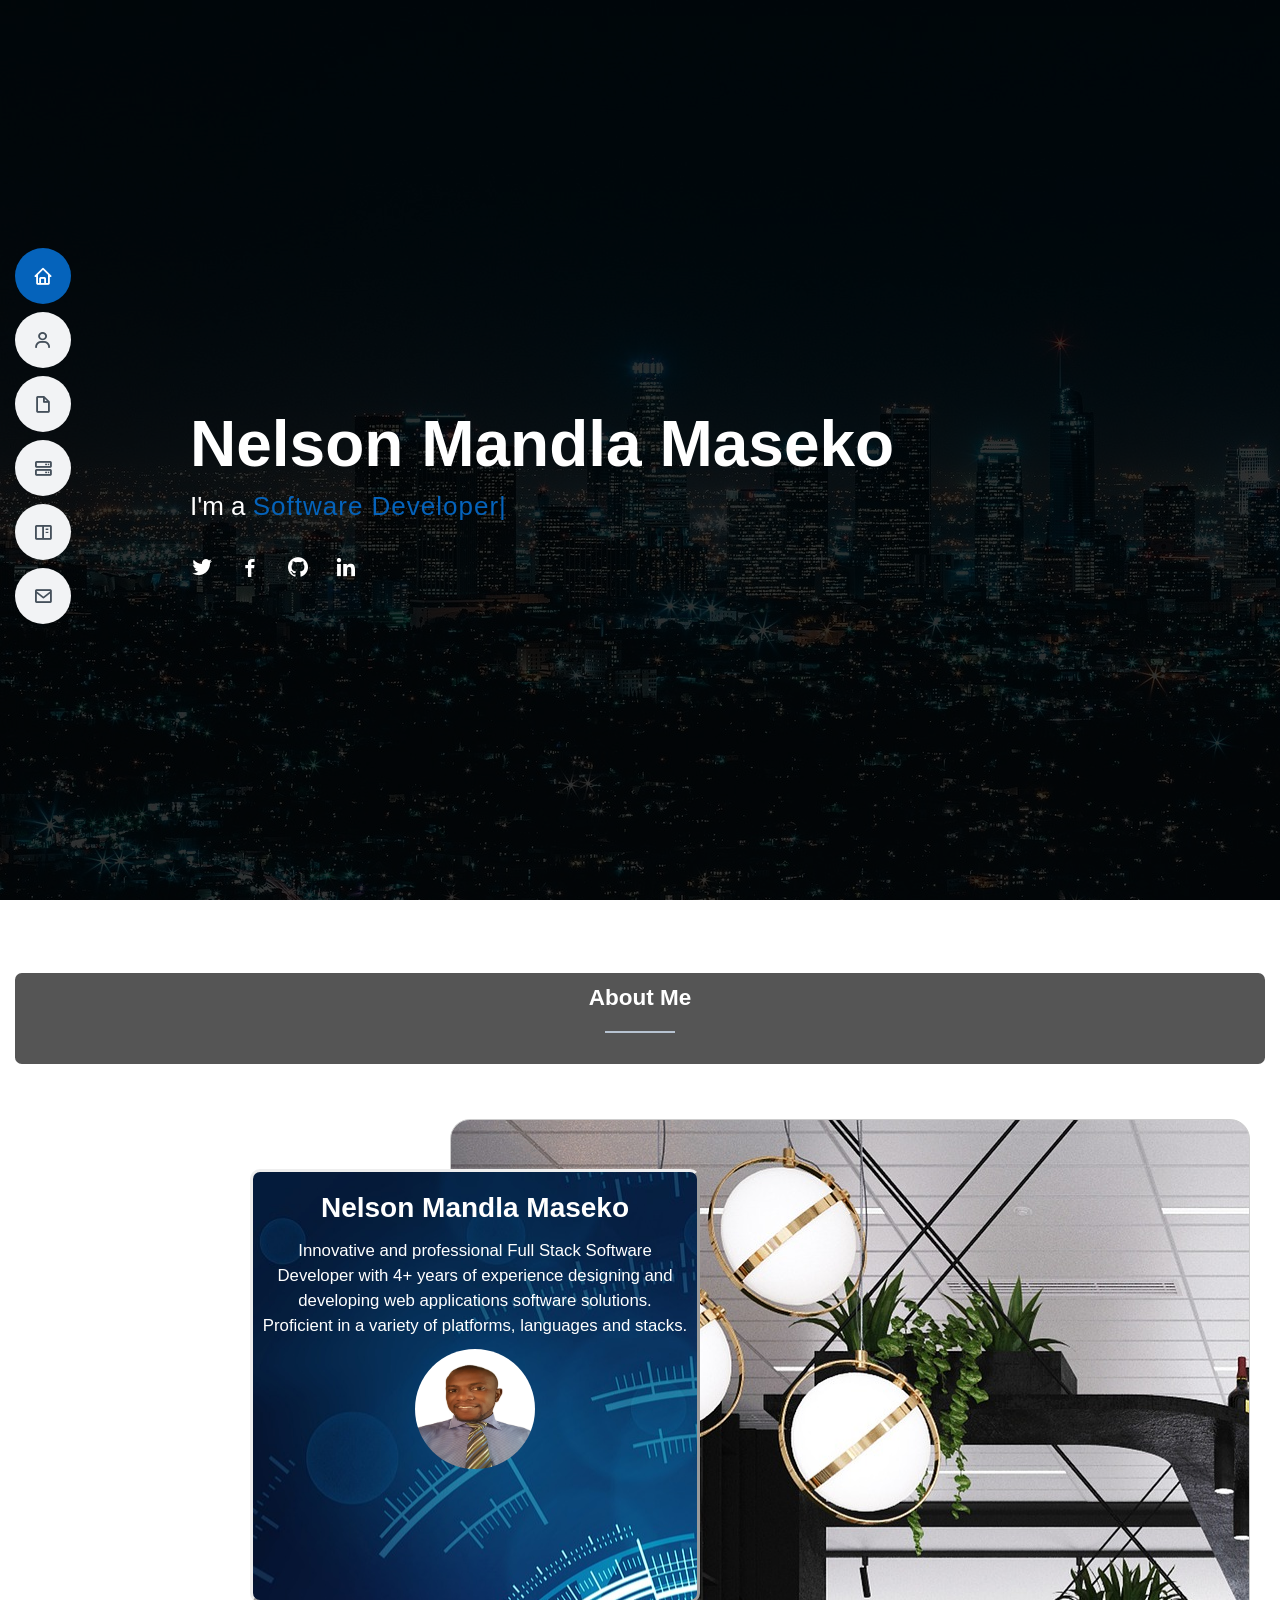
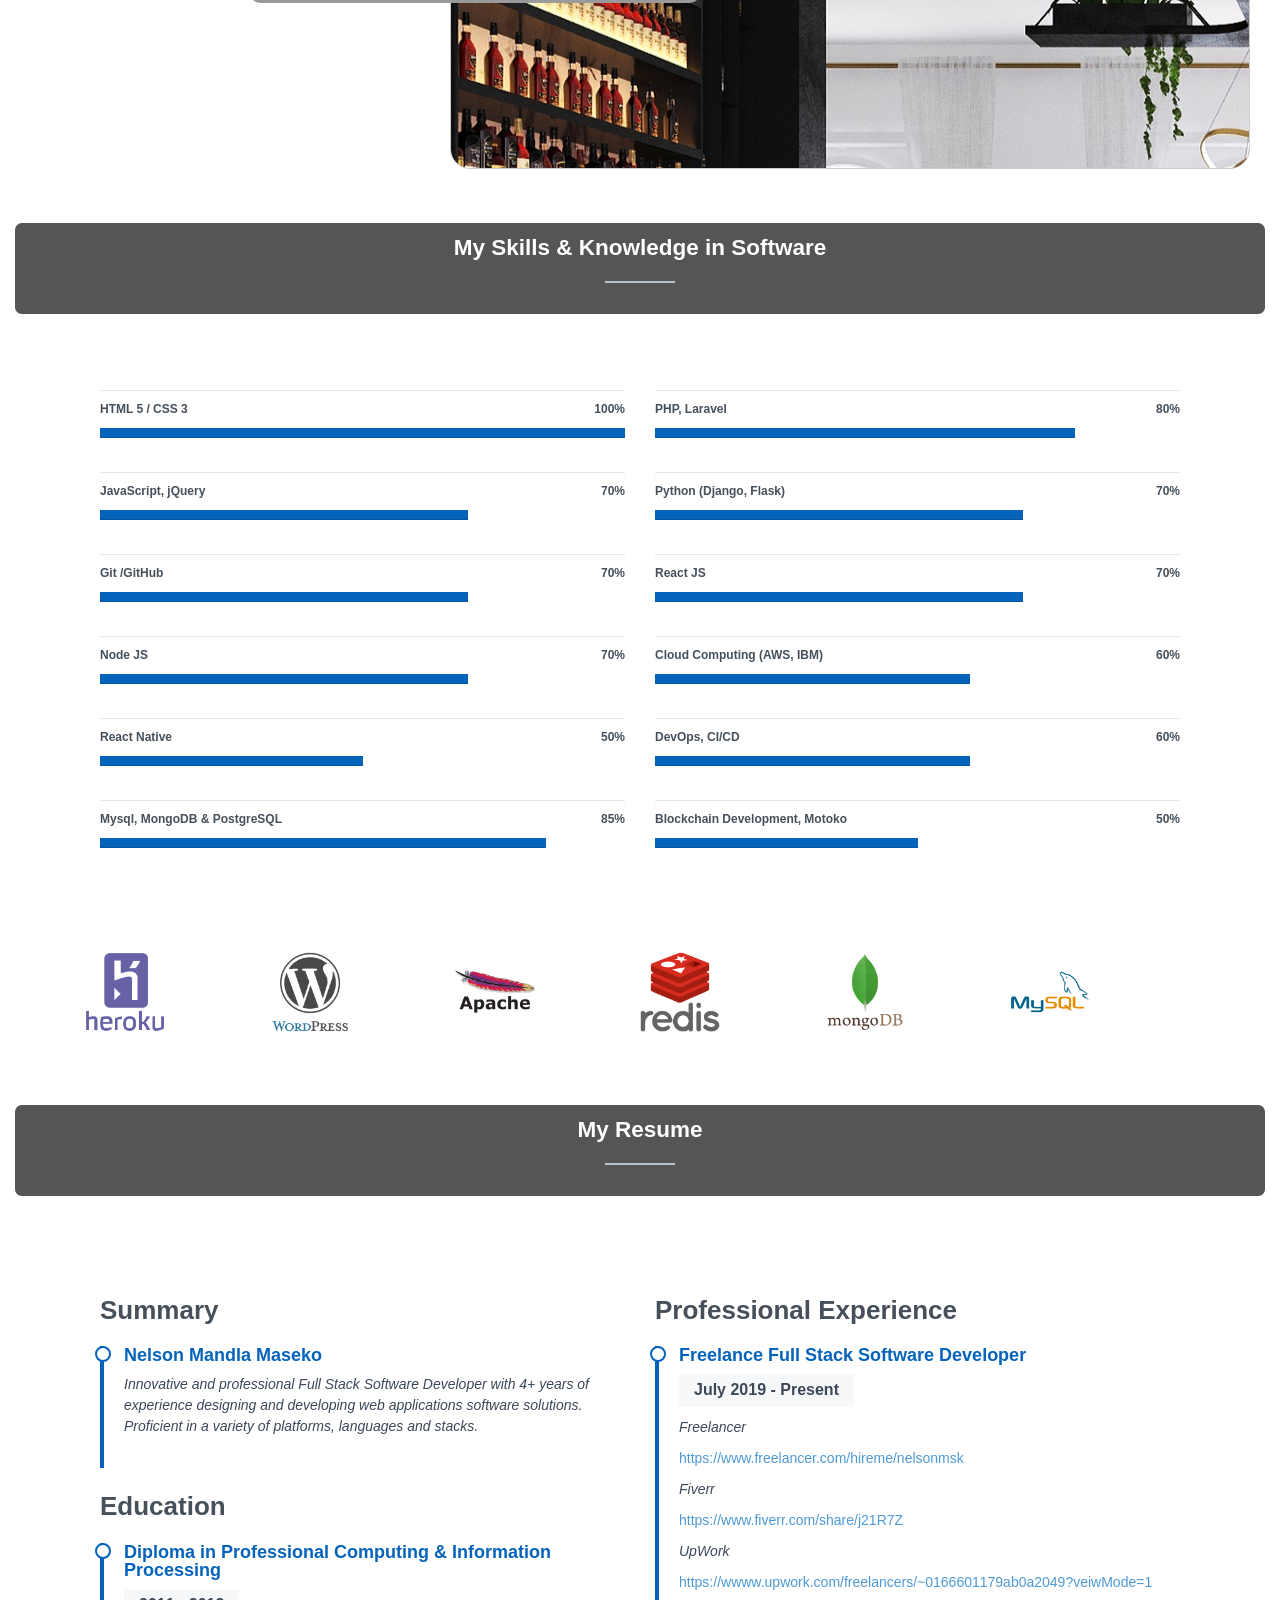
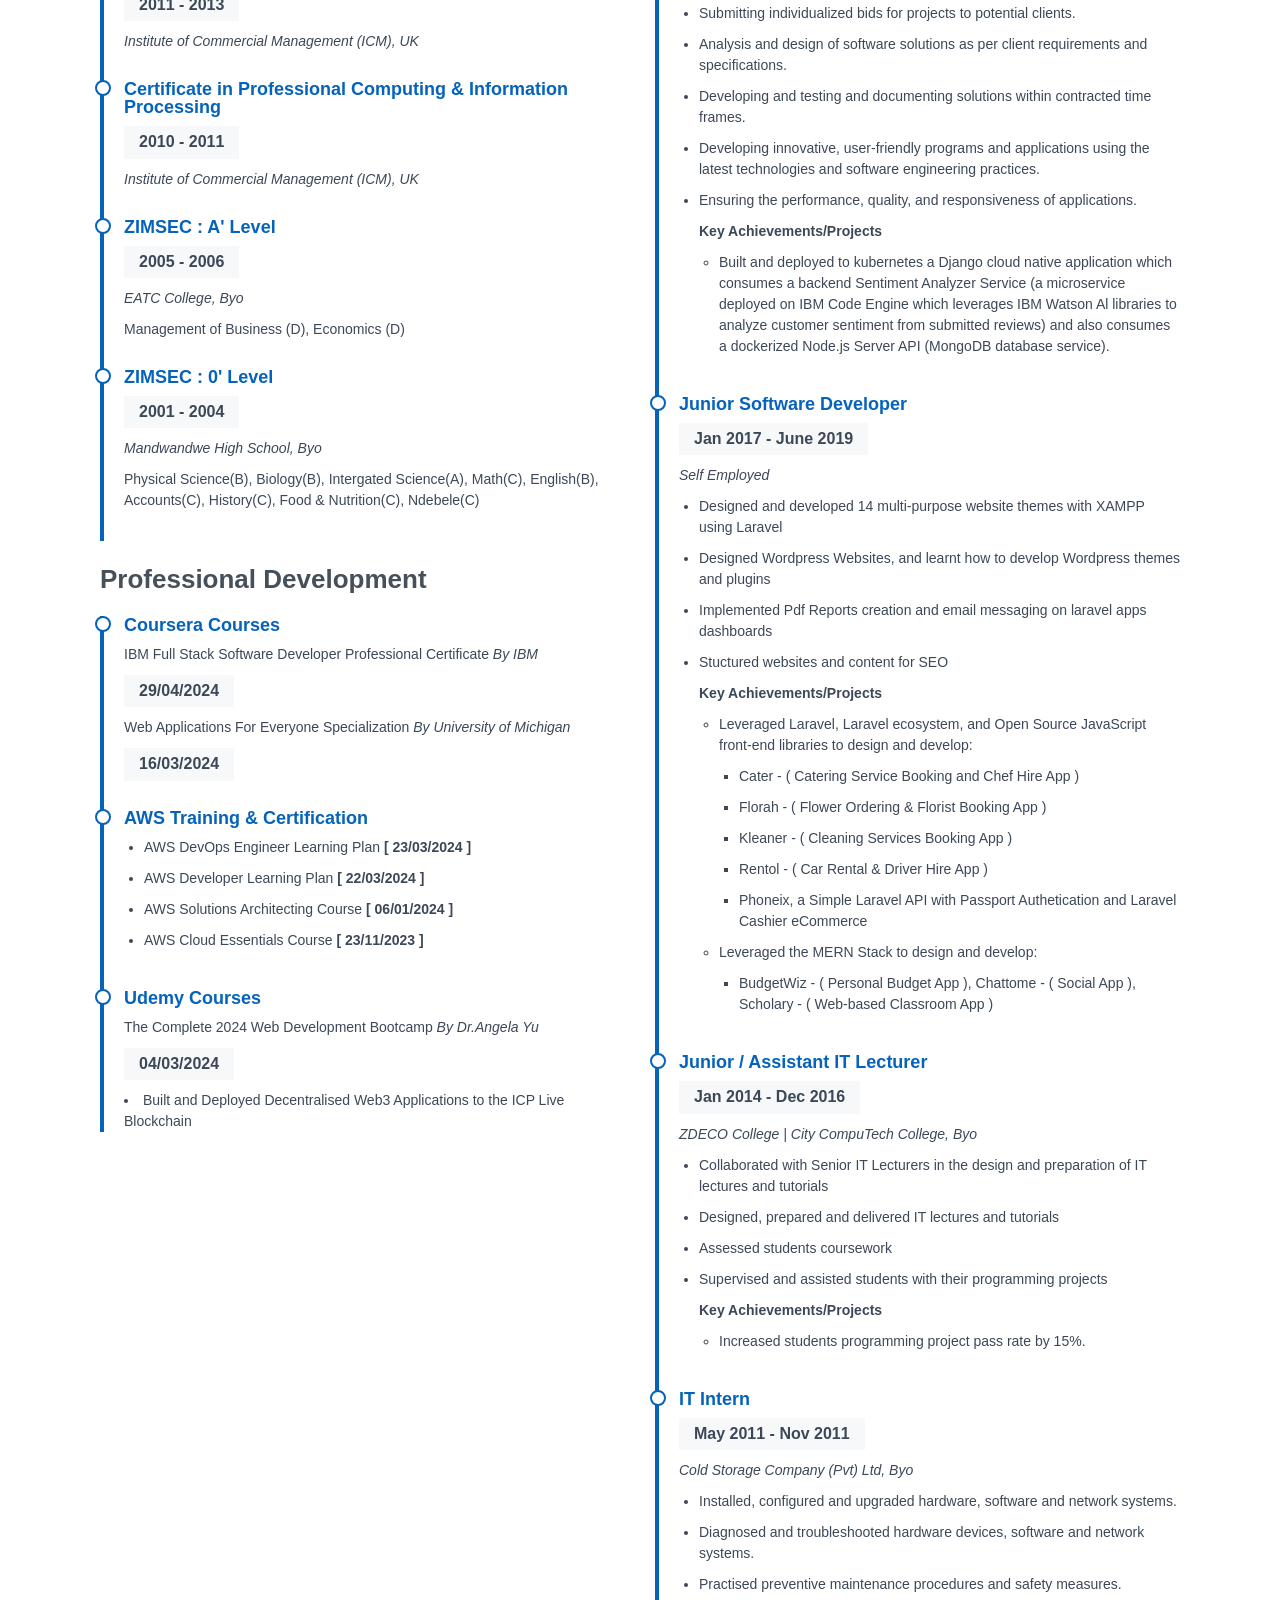
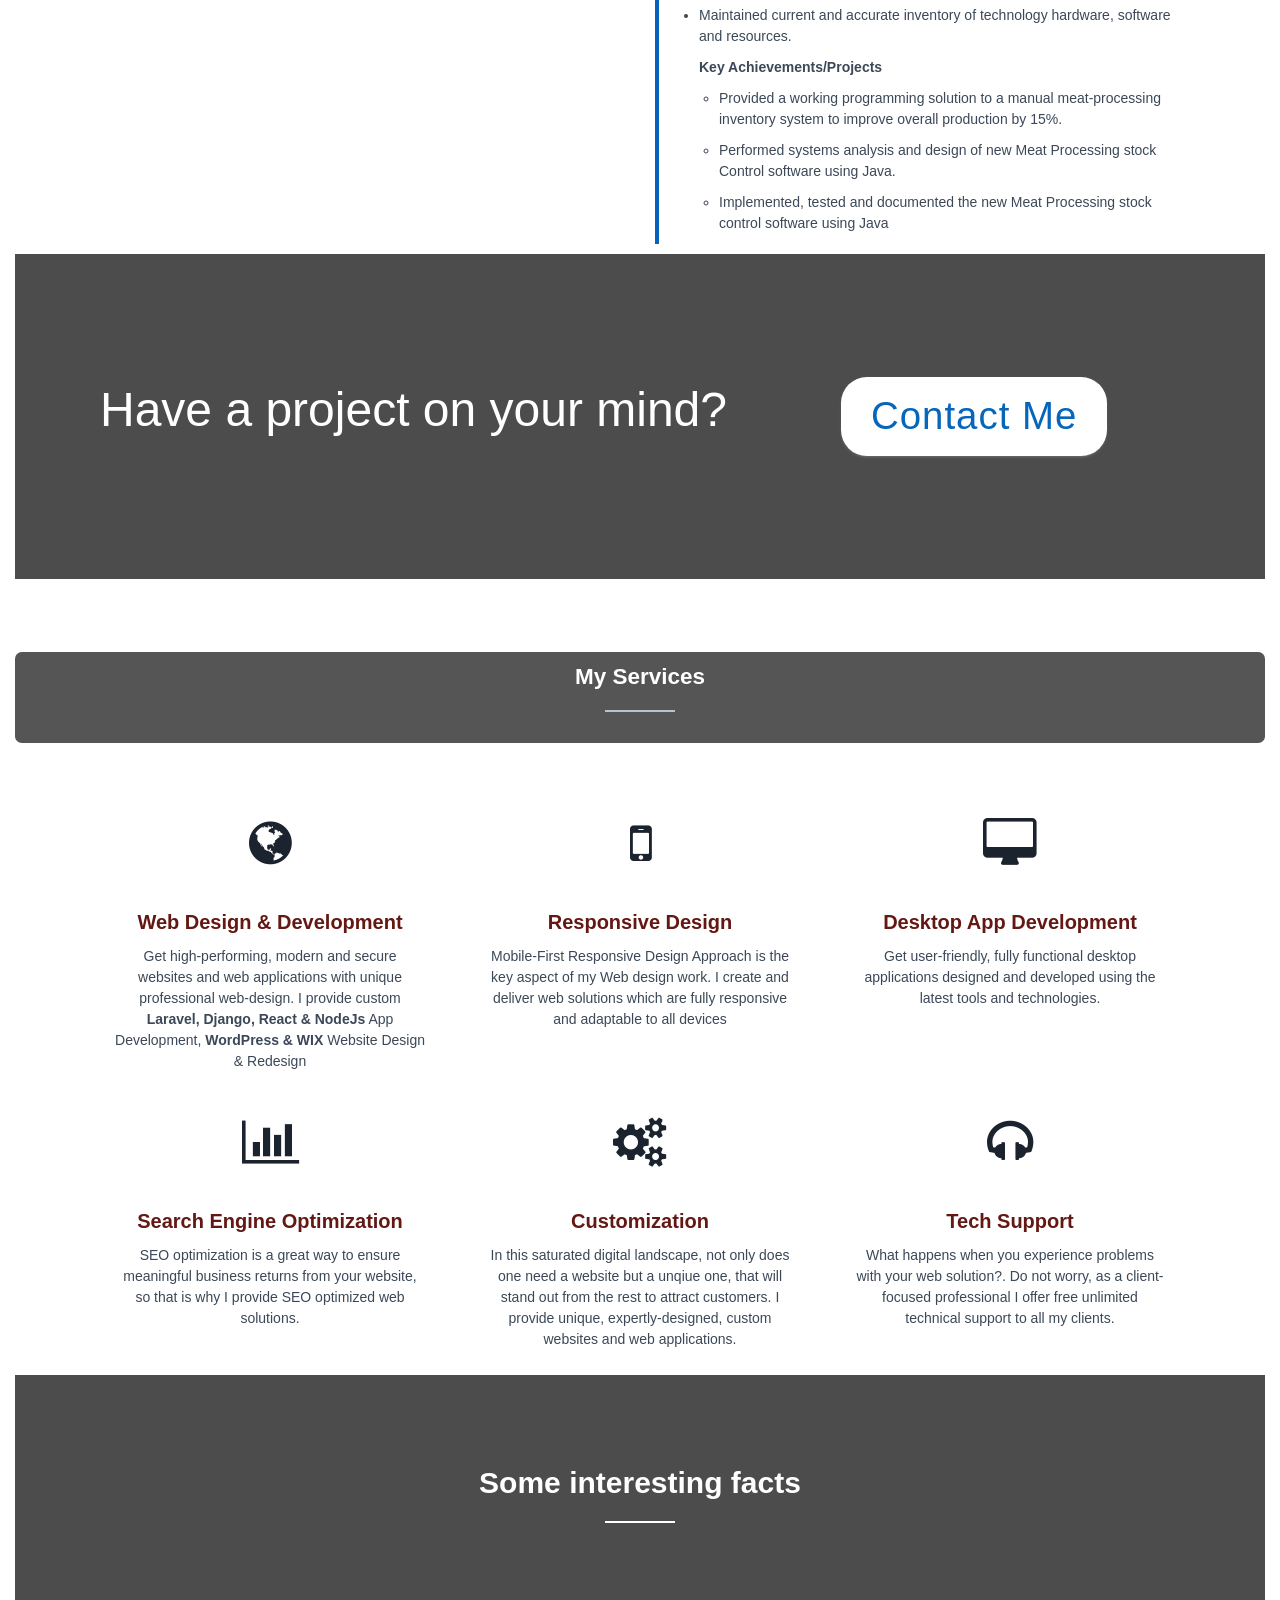
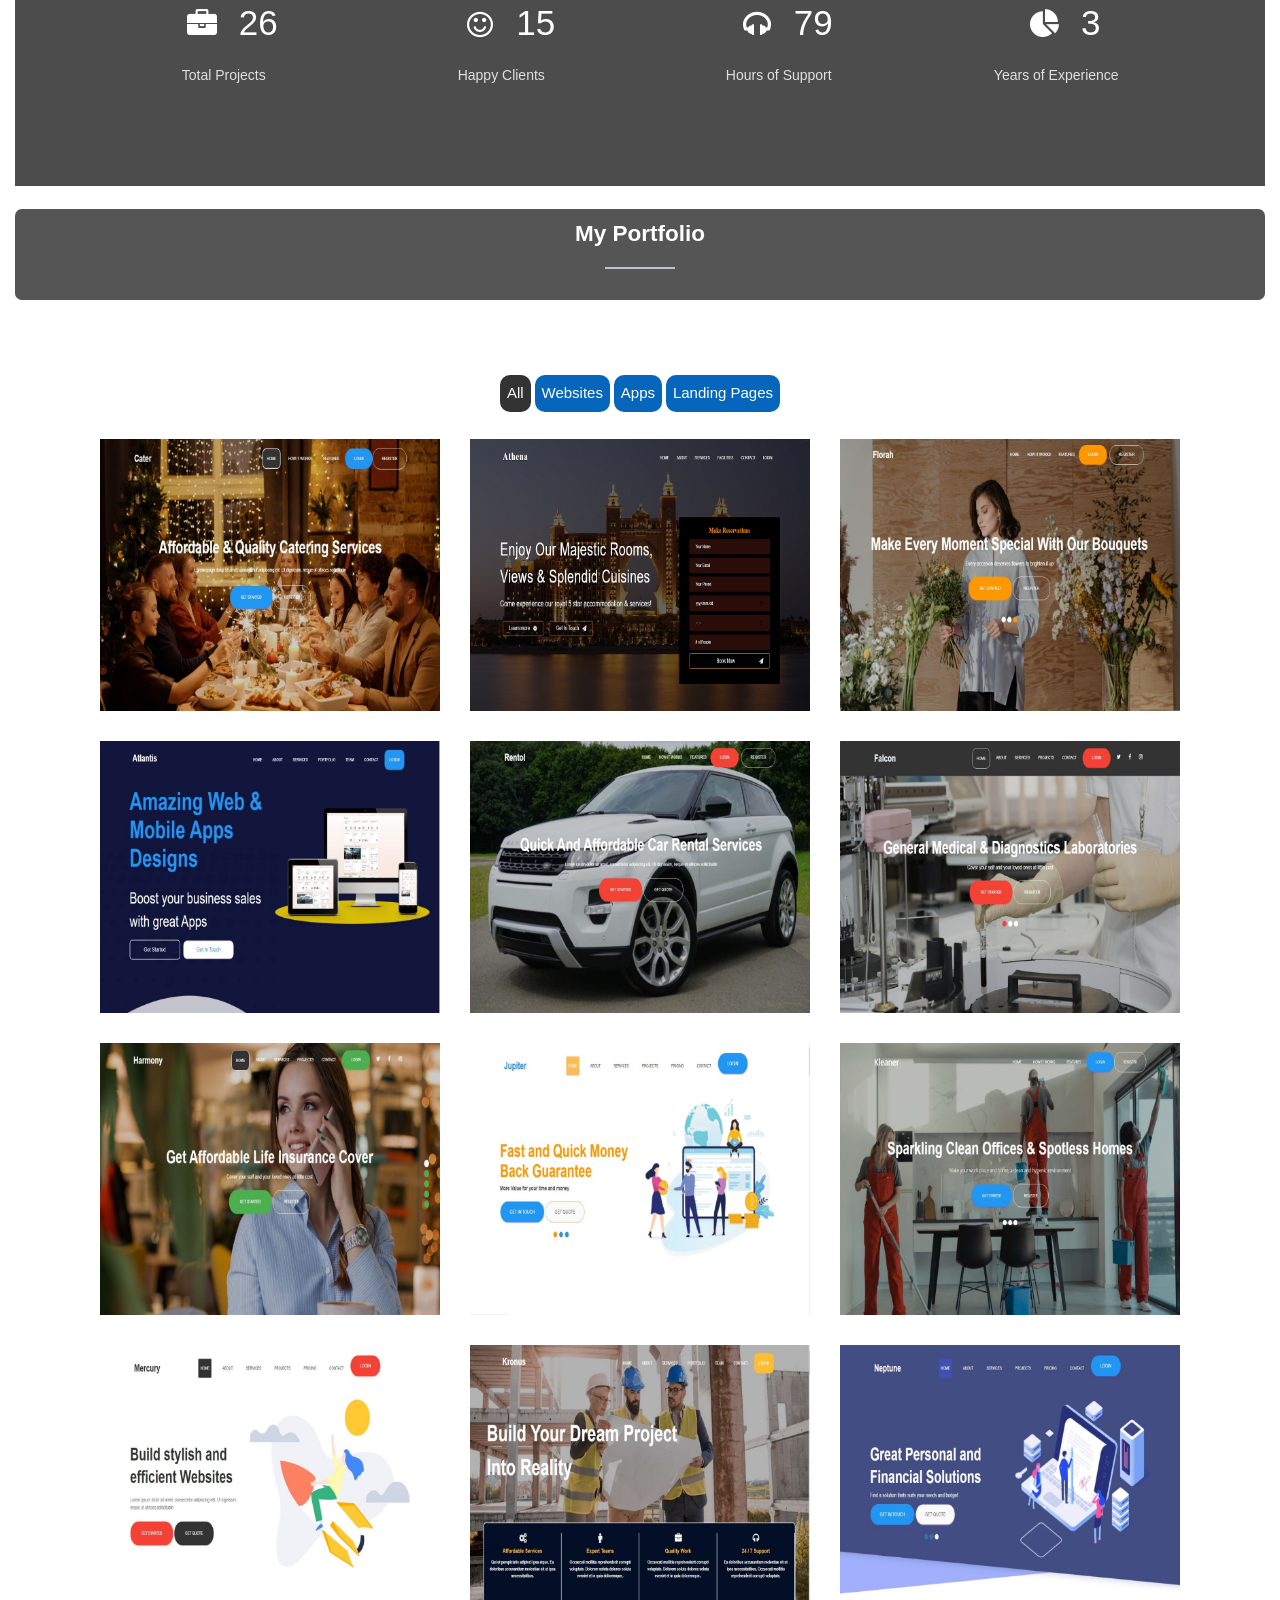
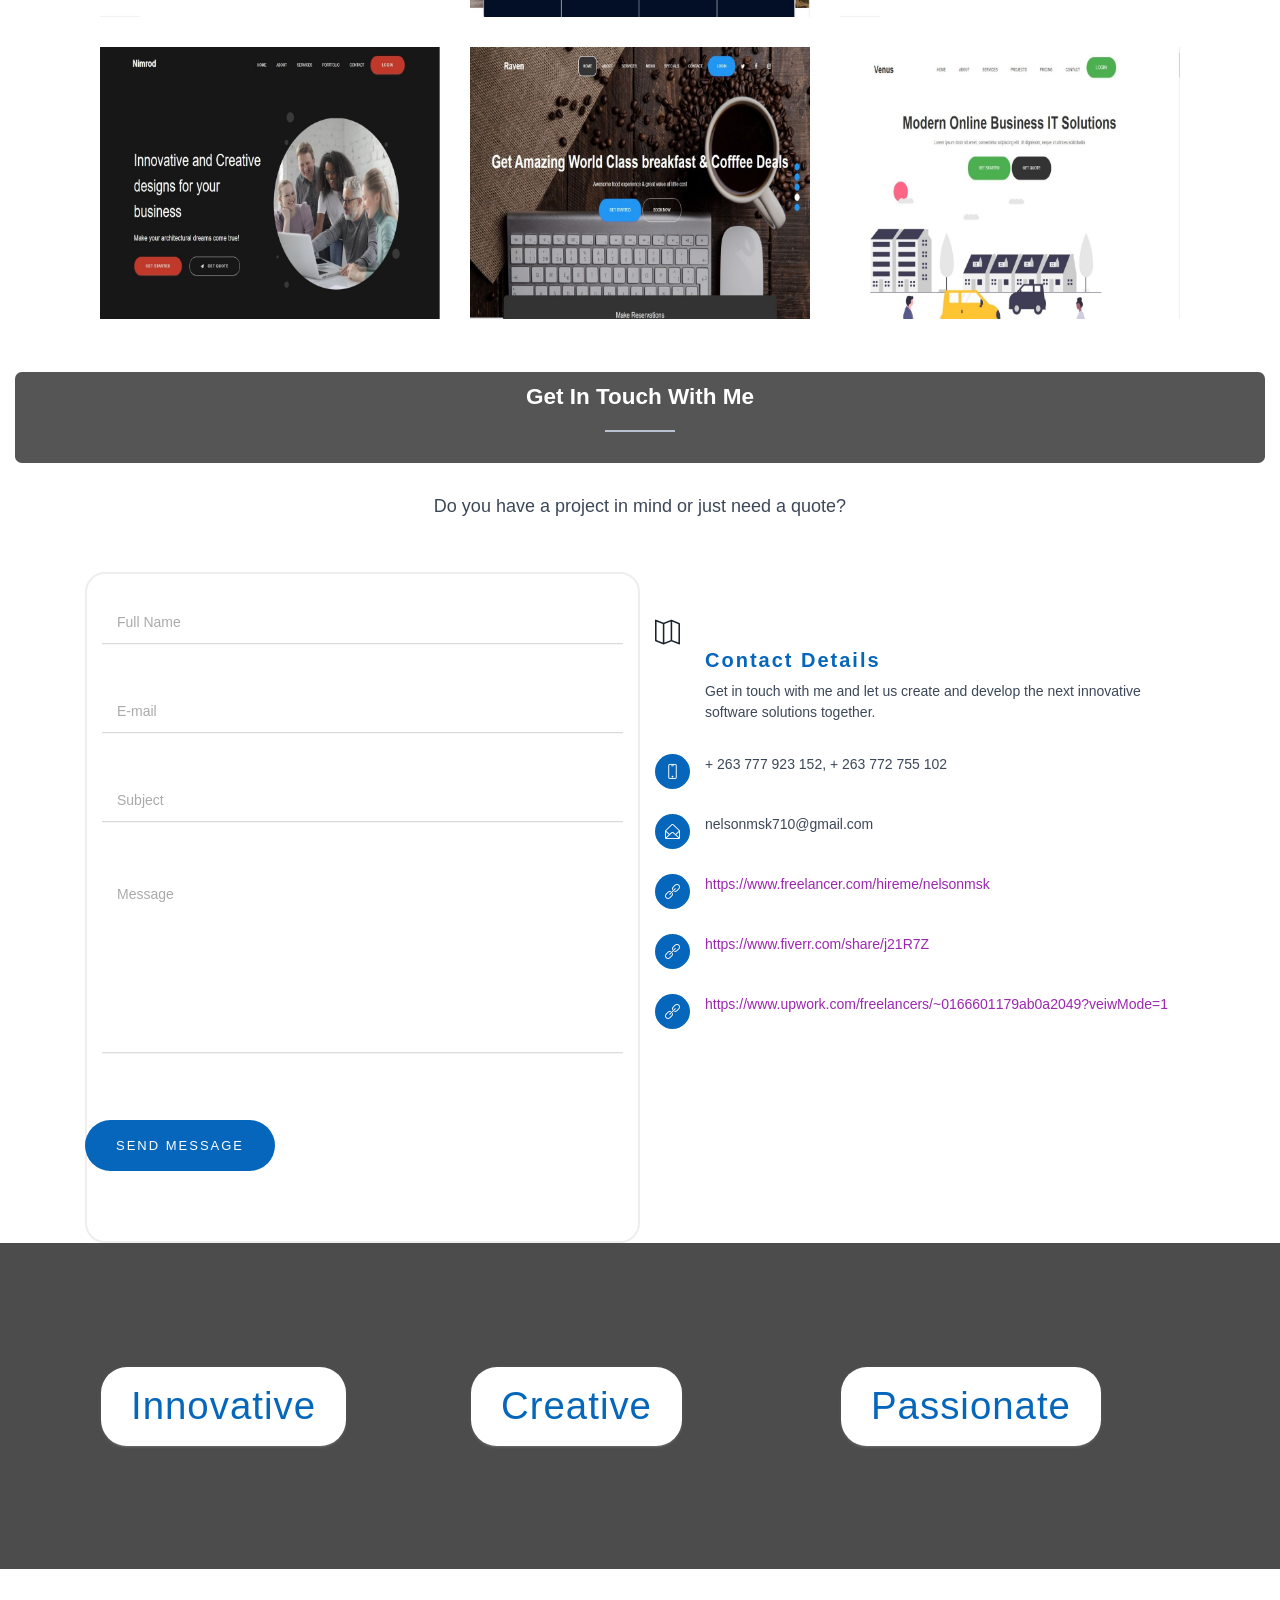
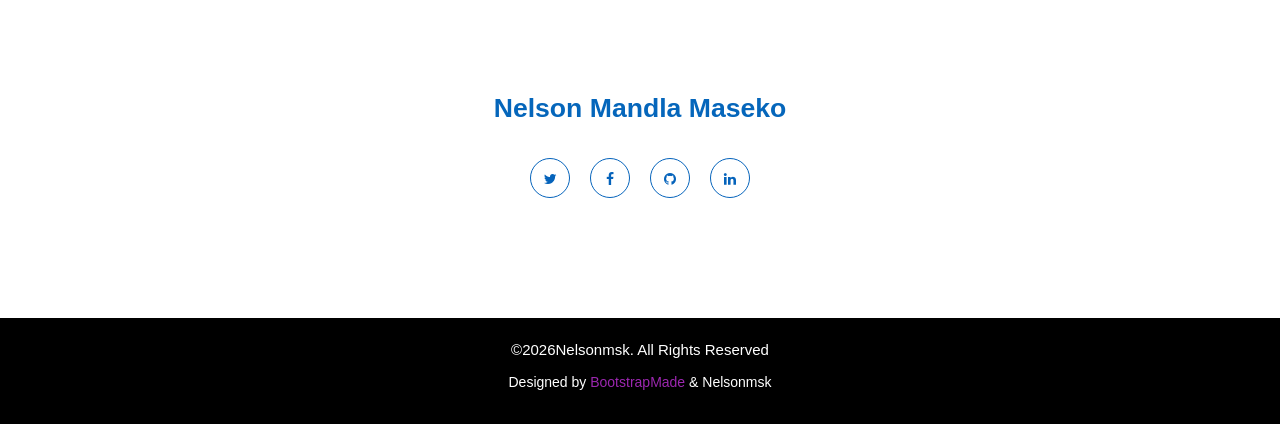
==== commit 98a450e2: "Add sitemap and google-tag for seo" ====
--- a/index.html
+++ b/index.html
@@ -1 +1 @@
-<!doctypehtml><meta charset=utf-8><meta content="IE=edge"http-equiv=X-UA-Compatible><meta content="width=device-width,initial-scale=1"name=viewport><title>Nelsonmsk</title><meta content="Get high perfoming, modern and secure websites and web applications with unique professional web-design. Nelsonmsk provides custom Laravel App Development, Python (Django & Flask) App Development, React & NodeJS Development, WordPress & WIX Website Design & Redesign"name=description><link href=asset/css/app.css rel=stylesheet><link href=asset/css/styles.css rel=stylesheet><link href=asset/css/style.css rel=stylesheet><link href="asset/material/css/material-dashboard.css?v=2.1.0"rel=stylesheet><link href=asset/css/parsley.css rel=stylesheet><link href=asset/css/animate.css rel=stylesheet><link href=asset/css/fontawesome-all.min.css rel=stylesheet><link href=asset/css/font-awesome.min.css rel=stylesheet><link href=asset/css/responsive.css rel=stylesheet><link href=asset/css/shortcodes/shortcodes.css rel=stylesheet><link href=asset/plugins/magnific-popup/magnific-popup.css rel=stylesheet><link href=asset/plugins/line-icons/line-icons.css rel=stylesheet><link href=asset/plugins/owl-carousel/owl.carousel.css rel=stylesheet><link href=asset/plugins/owl-carousel/owl.theme.css rel=stylesheet><link href=asset/plugins/aos/aos.css rel=stylesheet><link href=asset/plugins/bootstrap-icons/bootstrap-icons.css rel=stylesheet><link href=asset/plugins/boxicons/css/boxicons.min.css rel=stylesheet><link href=asset/plugins/glightbox/css/glightbox.min.css rel=stylesheet><link href=asset/plugins/swiper/swiper-bundle.min.css rel=stylesheet><body class=off-canvas-sidebar><i class="bi bi-list d-xl-none mobile-nav-toggle"></i><header class="d-flex justify-content-center flex-column"id=header><nav class="nav-menu navbar"id=navbar><ul><li><a href=#hero class="nav-link scrollto active"><i class="bx bx-home"></i> <span>Home</span></a><li><a href=#about class="nav-link scrollto"><i class="bx bx-user"></i> <span>About</span></a><li><a href=#resume class="nav-link scrollto"><i class="bx bx-file-blank"></i> <span>Resume</span></a><li><a href=#services class="nav-link scrollto"><i class="bx bx-server"></i> <span>Services</span></a><li><a href=#portfolio class="nav-link scrollto"><i class="bx bx-book-content"></i> <span>Portfolio</span></a><li><a href=#contacts class="nav-link scrollto"><i class="bx bx-envelope"></i> <span>Contact</span></a></ul></nav></header><div class="wrapper wrapper-full-page"><div class="container-fluid page-cover"id=home><section class="d-flex justify-content-center flex-column"id=hero><div class=container data-aos=zoom-in data-aos-delay=100><h1>Nelson Mandla Maseko</h1><p>I'm a <span class=typed data-typed-items="Software Developer, Freelancer, Web Designer, Programmer"></span><div class=social-links><a href=https://www.twitter.com/nelsonmsk class=twitter><i class="bx bxl-twitter"></i></a> <a href=https://www.facebook.com/Nelsonmsk-106541157497103 class=facebook><i class="bx bxl-facebook"></i></a> <a href=https://github.com/nelsonmsk class=google-plus><i class="bx bxl-github"></i></a> <a href=https://www.linkedin.com/in/nelson-maseko-693317168 class=linkedin><i class="bx bxl-linkedin"></i></a></div></div></section></div><div class="container-fluid container-cover"id=about><h2 class=section-title><strong>About Me</strong><div class=header-strips-two></div></h2><div class=row><div class="wow fadeInUp card-about"data-wow-delay=0.5s><div class="wow fadeInLeft card-text"data-wow-delay=2.0s><b class=card-Btitle>Nelson Mandla Maseko</b><br><div class=card-Btext><p>Innovative and professional Full Stack Software Developer with 4+ years of experience designing and developing web applications software solutions. Proficient in a variety of platforms, languages and stacks.<div class=card-pic><a href=javascript:void(0)><img class=img-round src=asset/images/client/avatar-nell.jpg></a></div></div></div><div class=card-image></div></div></div></div><div class="container-fluid container-cover"id=skills><h2 class=section-title><strong>My Skills & Knowledge in Software</strong><div class=header-strips-two></div></h2><br><section class="section-bg skills"id=skills><div class=container data-aos=zoom-in data-aos-delay=100><div class="row skills-content"><div class="col-lg-6 col-sm-6"><div class=progress><span class=skill>HTML 5 / CSS 3<i class=val>100%</i></span><div class=progress-bar-wrap><div class=progress-bar aria-valuemax=100 aria-valuemin=0 aria-valuenow=100 role=progressbar></div></div></div><div class=progress><span class=skill>JavaScript, jQuery<i class=val>70%</i></span><div class=progress-bar-wrap><div class=progress-bar aria-valuemax=100 aria-valuemin=0 aria-valuenow=70 role=progressbar></div></div></div><div class=progress><span class=skill>Git /GitHub <i class=val>70%</i></span><div class=progress-bar-wrap><div class=progress-bar aria-valuemax=100 aria-valuemin=0 aria-valuenow=70 role=progressbar></div></div></div><div class=progress><span class=skill>Node JS <i class=val>70%</i></span><div class=progress-bar-wrap><div class=progress-bar aria-valuemax=100 aria-valuemin=0 aria-valuenow=70 role=progressbar></div></div></div><div class=progress><span class=skill>React Native <i class=val>50%</i></span><div class=progress-bar-wrap><div class=progress-bar aria-valuemax=100 aria-valuemin=0 aria-valuenow=50 role=progressbar></div></div></div><div class=progress><span class=skill>Mysql, MongoDB & PostgreSQL <i class=val>85%</i></span><div class=progress-bar-wrap><div class=progress-bar aria-valuemax=100 aria-valuemin=0 aria-valuenow=85 role=progressbar></div></div></div></div><div class="col-lg-6 col-sm-6"><div class=progress><span class=skill>PHP, Laravel <i class=val>80%</i></span><div class=progress-bar-wrap><div class=progress-bar aria-valuemax=100 aria-valuemin=0 aria-valuenow=80 role=progressbar></div></div></div><div class=progress><span class=skill>Python (Django, Flask) <i class=val>70%</i></span><div class=progress-bar-wrap><div class=progress-bar aria-valuemax=100 aria-valuemin=0 aria-valuenow=70 role=progressbar></div></div></div><div class=progress><span class=skill>React JS <i class=val>70%</i></span><div class=progress-bar-wrap><div class=progress-bar aria-valuemax=100 aria-valuemin=0 aria-valuenow=70 role=progressbar></div></div></div><div class=progress><span class=skill>Cloud Computing (AWS, IBM) <i class=val>60%</i></span><div class=progress-bar-wrap><div class=progress-bar aria-valuemax=100 aria-valuemin=0 aria-valuenow=60 role=progressbar></div></div></div><div class=progress><span class=skill>DevOps, CI/CD<i class=val>60%</i></span><div class=progress-bar-wrap><div class=progress-bar aria-valuemax=100 aria-valuemin=0 aria-valuenow=60 role=progressbar></div></div></div><div class=progress><span class=skill>Blockchain Development, Motoko <i class=val>50%</i></span><div class=progress-bar-wrap><div class=progress-bar aria-valuemax=100 aria-valuemin=0 aria-valuenow=50 role=progressbar></div></div></div></div></div></div></section><div class="p-bot-50 p-top-50"id=clients><div class=container><div class="text-center margin-top-20 owl-carousel"id=carousel-our-clients><div class=our-clients><a href=#><img class=img-responsive src=asset/images/client/github.png alt=""></a></div><div class=our-clients><a href=#><img class=img-responsive src=asset/images/client/heroku.png alt=""></a></div><div class=our-clients><a href=#><img class=img-responsive src=asset/images/client/wordpress.png alt=""></a></div><div class=our-clients><a href=#><img class=img-responsive src=asset/images/client/apache.png alt=""></a></div><div class=our-clients><a href=#><img class=img-responsive src=asset/images/client/redis.png alt=""></a></div><div class=our-clients><a href=#><img class=img-responsive src=asset/images/client/mongodb.png alt=""></a></div><div class=our-clients><a href=#><img class=img-responsive src=asset/images/client/mysql.png alt=""></a></div><div class=our-clients><a href=#><img class=img-responsive src=asset/images/client/jquery.png alt=""></a></div><div class=our-clients><a href=#><img class=img-responsive src=asset/images/client/nodejs.png alt=""></a></div><div class=our-clients><a href=#><img class=img-responsive src=asset/images/client/react.png alt=""></a></div><div class=our-clients><a href=#><img class=img-responsive src=asset/images/client/angularjs.png alt=""></a></div><div class=our-clients><a href=#><img class=img-responsive src=asset/images/client/github.png alt=""></a></div><div class=our-clients><a href=#><img class=img-responsive src=asset/images/client/heroku.png alt=""></a></div><div class=our-clients><a href=#><img class=img-responsive src=asset/images/client/wordpress.png alt=""></a></div><div class=our-clients><a href=#><img class=img-responsive src=asset/images/client/apache.png alt=""></a></div><div class=our-clients><a href=#><img class=img-responsive src=asset/images/client/redis.png alt=""></a></div><div class=our-clients><a href=#><img class=img-responsive src=asset/images/client/mongodb.png alt=""></a></div></div></div></div></div><div class="container-fluid container-cover"id=resume><h2 class=section-title><strong>My Resume</strong><div class=header-strips-two></div></h2><br><section class="section-bg resume"id=resume><div class=container data-aos=fade-up><div class=row><div class="col-lg-6 col-sm-6"><h3 class=resume-title>Summary</h3><div class="resume-item pb-0"><h4>Nelson Mandla Maseko</h4><p><em>Innovative and professional Full Stack Software Developer with 4+ years of experience designing and developing web applications software solutions.</em> <em>Proficient in a variety of platforms, languages and stacks.</em></p><br></div><h3 class=resume-title>Education</h3><div class=resume-item><h4>Diploma in Professional Computing & Information Processing</h4><h5>2011 - 2013</h5><p><em>Institute of Commercial Management (ICM), UK</em></div><div class=resume-item><h4>Certificate in Professional Computing & Information Processing</h4><h5>2010 - 2011</h5><p><em>Institute of Commercial Management (ICM), UK</em></div><div class=resume-item><h4>ZIMSEC : A' Level</h4><h5>2005 - 2006</h5><p><em>EATC College, Byo</em><p>Management of Business (D), Economics (D)</div><div class=resume-item><h4>ZIMSEC : 0' Level</h4><h5>2001 - 2004</h5><p><em>Mandwandwe High School, Byo</em><p>Physical Science(B), Biology(B), Intergated Science(A), Math(C), English(B), Accounts(C), History(C), Food & Nutrition(C), Ndebele(C)</div><h3 class=resume-title>Professional Development</h3><div class=resume-item><h4>Coursera Courses</h4><p>IBM Full Stack Software Developer Professional Certificate <em>By IBM</em><h5>29/04/2024</h5><p>Web Applications For Everyone Specialization <em>By University of Michigan</em><h5>16/03/2024</h5></div><div class=resume-item><h4>AWS Training & Certification</h4><ul><li>AWS DevOps Engineer Learning Plan <b>[ 23/03/2024 ]</b><li>AWS Developer Learning Plan <b>[ 22/03/2024 ]</b><li>AWS Solutions Architecting Course <b>[ 06/01/2024 ]</b><li>AWS Cloud Essentials Course <b>[ 23/11/2023 ]</b></ul></div><div class=resume-item><h4>Udemy Courses</h4><p>The Complete 2024 Web Development Bootcamp <em>By Dr.Angela Yu</em><h5>04/03/2024</h5><li>Built and Deployed Decentralised Web3 Applications to the ICP Live Blockchain</li></div></div><div class="col-lg-6 col-sm-6"><h3 class=resume-title>Professional Experience</h3><div class=resume-item><h4>Freelance Full Stack Software Developer</h4><h5>July 2019 - Present</h5><p><em>Freelancer</em><p><a href=https://www.freelancer.com/hireme/nelsonmsk>https://www.freelancer.com/hireme/nelsonmsk</a><p><em>Fiverr</em><p><a href=https://www.fiverr.com/share/j21R7Z>https://www.fiverr.com/share/j21R7Z</a><p><em>UpWork</em><p><a href="https://www.upwork.com/freelancers/~0166601179ab0a2049?veiwMode=1">https://wwww.upwork.com/freelancers/~0166601179ab0a2049?veiwMode=1</a><ul><li>Submitting individualized bids for projects to potential clients.<li>Analysis and design of software solutions as per client requirements and specifications.<li>Developing and testing and documenting solutions within contracted time frames.<li>Developing innovative, user-friendly programs and applications using the latest technologies and software engineering practices.<li>Ensuring the performance, quality, and responsiveness of applications.</li><p><b>Key Achievements/Projects</b><ul><li>Built and deployed to kubernetes a Django cloud native application which consumes a backend Sentiment Analyzer Service (a microservice deployed on IBM Code Engine which leverages IBM Watson Al libraries to analyze customer sentiment from submitted reviews) and also consumes a dockerized Node.js Server API (MongoDB database service).</ul></ul></div><div class=resume-item><h4>Junior Software Developer</h4><h5>Jan 2017 - June 2019</h5><p><em>Self Employed</em><ul><li>Designed and developed 14 multi-purpose website themes with XAMPP using Laravel<li>Designed Wordpress Websites, and learnt how to develop Wordpress themes and plugins<li>Implemented Pdf Reports creation and email messaging on laravel apps dashboards<li>Stuctured websites and content for SEO</li><p><b>Key Achievements/Projects</b><ul><li>Leveraged Laravel, Laravel ecosystem, and Open Source JavaScript front-end libraries to design and develop:</li><ul><li>Cater - ( Catering Service Booking and Chef Hire App )<li>Florah - ( Flower Ordering & Florist Booking App )<li>Kleaner - ( Cleaning Services Booking App )<li>Rentol - ( Car Rental & Driver Hire App )<li>Phoneix, a Simple Laravel API with Passport Authetication and Laravel Cashier eCommerce</ul><li>Leveraged the MERN Stack to design and develop:</li><ul><li>BudgetWiz - ( Personal Budget App ), Chattome - ( Social App ), Scholary - ( Web-based Classroom App )</ul></ul></ul></div><div class=resume-item><h4>Junior / Assistant IT Lecturer</h4><h5>Jan 2014 - Dec 2016</h5><p><em>ZDECO College | City CompuTech College, Byo</em><ul><li>Collaborated with Senior IT Lecturers in the design and preparation of IT lectures and tutorials<li>Designed, prepared and delivered IT lectures and tutorials<li>Assessed students coursework<li>Supervised and assisted students with their programming projects</li><p><b>Key Achievements/Projects</b><ul><li>Increased students programming project pass rate by 15%.</ul></ul></div><div class=resume-item><h4>IT Intern</h4><h5>May 2011 - Nov 2011</h5><p><em>Cold Storage Company (Pvt) Ltd, Byo</em><ul><li>Installed, configured and upgraded hardware, software and network systems.<li>Diagnosed and troubleshooted hardware devices, software and network systems.<li>Practised preventive maintenance procedures and safety measures.<li>Maintained current and accurate inventory of technology hardware, software and resources.</li><p><b>Key Achievements/Projects</b><ul><li>Provided a working programming solution to a manual meat-processing inventory system to improve overall production by 15%.<li>Performed systems analysis and design of new Meat Processing stock Control software using Java.<li>Implemented, tested and documented the new Meat Processing stock control software using Java</ul></ul></div></div></div></div></section><div class="parallax section-padding subscription-area parallax_color_no"data-stellar-background-ratio=0.1><div class=container><div class=row><div class=col-md-8><h3 class="wow fadeInLeft subscription-text"data-wow-duration=1.5s>Have a project on your mind?</h3></div><div class=col-md-4><h3 class="wow fadeInLeft subscription-text"data-wow-duration=1.5s><a href=#contact class="btn btn-xlg">Contact Me</a></h3></div></div></div></div></div><div class="container-fluid container-cover"id=services><h2 class=section-title><strong>My Services</strong><div class=header-strips-two></div></h2><div class="section-bg services"id=services><div class="wow fadeIn container"data-wow-delay=0.5s><div class=row><div class="wow fadeInLeft col-sm-4"data-wow-delay=0.5s><div class=icon-box><i class="fa fa-globe"></i><h3 class="text-theme text-theme-sm title-sm">Web Design & Development</h3><p>Get high-performing, modern and secure websites and web applications with unique professional web-design. I provide custom <b>Laravel, Django, React & NodeJs</b> App Development, <b>WordPress & WIX</b> Website Design & Redesign</div></div><div class="wow fadeInLeft col-sm-4"data-wow-delay=1.0s><div class=icon-box><i class="fa fa-mobile"></i><h3 class="text-theme text-theme-sm title-sm">Responsive Design</h3><p>Mobile-First Responsive Design Approach is the key aspect of my Web design work. I create and deliver web solutions which are fully responsive and adaptable to all devices</div></div><div class="wow fadeInLeft col-sm-4"data-wow-delay=1.5s><div class=icon-box><i class="fa fa-desktop"></i><h3 class="text-theme text-theme-sm title-sm">Desktop App Development</h3><p>Get user-friendly, fully functional desktop applications designed and developed using the latest tools and technologies.</div></div></div><div class="row pad-sec-top-sm"><div class="wow col-sm-4 fadeInRight"data-wow-delay=0.5s><div class=icon-box><i class="fa fa-bar-chart-o"></i><h3 class="text-theme text-theme-sm title-sm">Search Engine Optimization</h3><p>SEO optimization is a great way to ensure meaningful business returns from your website, so that is why I provide SEO optimized web solutions.</div></div><div class="wow col-sm-4 fadeInRight"data-wow-delay=1.0s><div class=icon-box><i class="fa fa-cogs"></i><h3 class="text-theme text-theme-sm title-sm">Customization</h3><p>In this saturated digital landscape, not only does one need a website but a unqiue one, that will stand out from the rest to attract customers. I provide unique, expertly-designed, custom websites and web applications.</div></div><div class="wow col-sm-4 fadeInRight"data-wow-delay=1.5s><div class=icon-box><i class="fa fa-headphones"></i><h3 class="text-theme text-theme-sm title-sm">Tech Support</h3><p>What happens when you experience problems with your web solution?. Do not worry, as a client-focused professional I offer free unlimited technical support to all my clients.</div></div></div></div></div><div class="parallax p-bot-90 p-top-90 parallax_color_plain"id=figures data-stellar-background-ratio=0.1><div class="wow fadeIn container"data-wow-delay=0.5s><div class=row><div class="center-block col-md-8 col-sm-9"><div class="text-center heading"><h2 class=bold-font>Some interesting facts</h2><div class=header-strips-two></div></div></div></div><div class="row margin-top-50"><div class="col-md-3 col-sm-3 counters"><span class=counter-icon><i class="fa rounded fa-briefcase"></i></span> <span class=counter>35</span><p>Total Projects</div><div class="col-md-3 col-sm-3 counters"><span class=counter-icon><i class="fa rounded fa-smile-o"></i></span> <span class=counter>21</span><p>Happy Clients</div><div class="col-md-3 col-sm-3 counters"><span class=counter-icon><i class="fa rounded fa-headphones"></i></span> <span class=counter>105</span><p>Hours of Support</div><div class="col-md-3 col-sm-3 counters"><span class=counter-icon><i class="fa rounded fa-pie-chart"></i></span> <span class=counter>04</span><p>Years of Experience</div></div></div></div></div><div class="container-fluid container-cover"id=portfolio><h2 class=section-title><strong>My Portfolio</strong><div class=header-strips-two></div></h2><section class="section-bg filter portfolio"id=portfolio><div class=container data-aos=fade-up><div class=row><div class="d-flex justify-content-center col-lg-12"><div class="button-group filters-button-group"><button class="button is-checked"data-filter=*>All</button> <button class=button data-filter=.websites>Websites</button> <button class=button data-filter=.apps>Apps</button> <button class=button data-filter=.landing-pages>Landing Pages</button></div></div></div><div class=portfolio-container data-aos=fade-up data-aos-delay=200><div class="col-lg-4 col-md-6 portfolio-item apps landing-pages"><div class=portfolio-wrap><img class=img-fluid src=asset/images/projects/apps/Cater/Cater-landingpage.jpg alt=""><div class=portfolio-info><h4>Cater</h4><p>Food Catering Services & Chef Hire WebApp<div class=portfolio-links><a href=asset/images/projects/apps/Cater/Cater-landingpage.jpg class=portfolio-lightbox title="Cater Web App"data-gallery=portfolioGallery><i class="bx bx-plus"></i></a> <a href=projectView.html#cater class=project-view title="More Details"id=1><i class="bx bx-link"></i></a></div></div></div></div><div class="col-lg-4 col-md-6 portfolio-item websites"><div class=portfolio-wrap><img class=img-fluid src=asset/images/projects/websites/Athena/Athena-welcome.jpg alt=""><div class=portfolio-info><h4>Athena</h4><p>Multi-purpose Hotel WebSite theme<div class=portfolio-links><a href=asset/images/projects/websites/Athena/Athena-welcome.jpg class=portfolio-lightbox title="Athena Website Theme"data-gallery=portfolioGallery><i class="bx bx-plus"></i></a> <a href=projectView.html#athena class=project-view title="More Details"id=2><i class="bx bx-link"></i></a></div></div></div></div><div class="col-lg-4 col-md-6 portfolio-item apps landing-pages"><div class=portfolio-wrap><img class=img-fluid src=asset/images/projects/apps/Florah/Florah-landingpage.jpg alt=""><div class=portfolio-info><h4>Florah</h4><p>Flowers Ordering & Florist Booking WebApp<div class=portfolio-links><a href=asset/images/projects/apps/Florah/Florah-landingpage.jpg class=portfolio-lightbox title="Florah Web App"data-gallery=portfolioGallery><i class="bx bx-plus"></i></a> <a href=projectView.html#florah class=project-view title="More Details"id=3><i class="bx bx-link"></i></a></div></div></div></div><div class="col-lg-4 col-md-6 portfolio-item websites"><div class=portfolio-wrap><img class=img-fluid src=asset/images/projects/websites/Atlantis/Atlantis-welcome.jpg alt=""><div class=portfolio-info><h4>Atlantis</h4><p>Multi-purpose Creative Agency WebSite theme<div class=portfolio-links><a href=asset/images/projects/websites/Atlantis/Atlantis-welcome.jpg class=portfolio-lightbox title="Atlantis Website Theme"data-gallery=portfolioGallery><i class="bx bx-plus"></i></a> <a href=projectView.html#atlantis class=project-view title="More Details"id=4><i class="bx bx-link"></i></a></div></div></div></div><div class="col-lg-4 col-md-6 portfolio-item apps landing-pages"><div class=portfolio-wrap><img class=img-fluid src=asset/images/projects/apps/Rentol/Rentol-landingpage.jpg alt=""><div class=portfolio-info><h4>Rentol</h4><p>Car Rental & Driver Hire WebApp<div class=portfolio-links><a href=asset/images/projects/apps/Rentol/Rentol-landingpage.jpg class=portfolio-lightbox title="Rentol Web App"data-gallery=portfolioGallery><i class="bx bx-plus"></i></a> <a href=projectView.html#rentol class=project-view title="More Details"id=5><i class="bx bx-link"></i></a></div></div></div></div><div class="col-lg-4 col-md-6 portfolio-item websites"><div class=portfolio-wrap><img class=img-fluid src=asset/images/projects/websites/Falcon/Falcon-welcome.jpg alt=""><div class=portfolio-info><h4>Falcon</h4><p>Multi-purpose Medical WebSite theme<div class=portfolio-links><a href=asset/images/projects/websites/Falcon/Falcon-welcome.jpg class=portfolio-lightbox title="Falcon Website Theme"data-gallery=portfolioGallery><i class="bx bx-plus"></i></a> <a href=projectView.html#falcon class=project-view title="More Details"id=6><i class="bx bx-link"></i></a></div></div></div></div><div class="col-lg-4 col-md-6 portfolio-item websites"><div class=portfolio-wrap><img class=img-fluid src=asset/images/projects/websites/Harmony/Harmony-welcome.jpg alt=""><div class=portfolio-info><h4>Harmony</h4><p>Multi-purpose Insurance WebSite theme<div class=portfolio-links><a href=asset/images/projects/websites/Harmony/Harmony-welcome.jpg class=portfolio-lightbox title="Harmony Website Theme"data-gallery=portfolioGallery><i class="bx bx-plus"></i></a> <a href=projectView.html#harmony class=project-view title="More Details"id=7><i class="bx bx-link"></i></a></div></div></div></div><div class="col-lg-4 col-md-6 portfolio-item websites"><div class=portfolio-wrap><img class=img-fluid src=asset/images/projects/websites/Jupiter/Jupiter-welcome.jpg alt=""><div class=portfolio-info><h4>Jupiter</h4><p>Multi-purpose Financial WebSite theme<div class=portfolio-links><a href=asset/images/projects/websites/Jupiter/Jupiter-welcome.jpg class=portfolio-lightbox title="Jupiter Website Theme"data-gallery=portfolioGallery><i class="bx bx-plus"></i></a> <a href=projectView.html#jupiter class=project-view title="More Details"id=8><i class="bx bx-link"></i></a></div></div></div></div><div class="col-lg-4 col-md-6 portfolio-item apps landing-pages"><div class=portfolio-wrap><img class=img-fluid src=asset/images/projects/apps/Kleaner/Kleaner-landingpage.jpg alt=""><div class=portfolio-info><h4>Kleaner</h4><p>Multi-purpose Cleaning Services Booking WebApp<div class=portfolio-links><a href=asset/images/projects/apps/Kleaner/Kleaner-landingpage.jpg class=portfolio-lightbox title="Kleaner Web App"data-gallery=portfolioGallery><i class="bx bx-plus"></i></a> <a href=projectView.html#kleaner class=project-view title="More Details"id=9><i class="bx bx-link"></i></a></div></div></div></div><div class="col-lg-4 col-md-6 portfolio-item websites"><div class=portfolio-wrap><img class=img-fluid src=asset/images/projects/websites/Mercury/Mercury-welcome.jpg alt=""><div class=portfolio-info><h4>Mercury</h4><p>Multi-purpose Creative Agency WebSite theme<div class=portfolio-links><a href=asset/images/projects/websites/Mercury/Mercury-welcome.jpg class=portfolio-lightbox title="Mercury Website Theme"data-gallery=portfolioGallery><i class="bx bx-plus"></i></a> <a href=projectView.html#mercury class=project-view title="More Details"id=10><i class="bx bx-link"></i></a></div></div></div></div><div class="col-lg-4 col-md-6 portfolio-item websites"><div class=portfolio-wrap><img class=img-fluid src=asset/images/projects/websites/Kronus/Kronus-welcome.jpg alt=""><div class=portfolio-info><h4>Kronus</h4><p>Multi-purpose Construction WebSite theme<div class=portfolio-links><a href=asset/images/projects/websites/Kronus/Kronus-welcome.jpg class=portfolio-lightbox title="Kronus Website Theme"data-gallery=portfolioGallery><i class="bx bx-plus"></i></a> <a href=projectView.html#kronus class=project-view title="More Details"id=11><i class="bx bx-link"></i></a></div></div></div></div><div class="col-lg-4 col-md-6 portfolio-item websites"><div class=portfolio-wrap><img class=img-fluid src=asset/images/projects/websites/Neptune/Neptune-welcome.jpg alt=""><div class=portfolio-info><h4>Neptune</h4><p>Multi-purpose Financial WebSite theme<div class=portfolio-links><a href=asset/images/projects/websites/Neptune/Neptune-welcome.jpg class=portfolio-lightbox title="Neptune Website Theme"data-gallery=portfolioGallery><i class="bx bx-plus"></i></a> <a href=projectView.html#neptune class=project-view title="More Details"id=12><i class="bx bx-link"></i></a></div></div></div></div><div class="col-lg-4 col-md-6 portfolio-item websites"><div class=portfolio-wrap><img class=img-fluid src=asset/images/projects/websites/Nimrod/Nimrod-welcome.jpg alt=""><div class=portfolio-info><h4>Nimrod</h4><p>Multi-purpose Architectural WebSite theme<div class=portfolio-links><a href=asset/images/projects/websites/Nimrod/Nimrod-welcome.jpg class=portfolio-lightbox title="Nimrod Website Theme"data-gallery=portfolioGallery><i class="bx bx-plus"></i></a> <a href=projectView.html#nimrod class=project-view title="More Details"id=13><i class="bx bx-link"></i></a></div></div></div></div><div class="col-lg-4 col-md-6 portfolio-item websites"><div class=portfolio-wrap><img class=img-fluid src=asset/images/projects/websites/Raven/Raven-welcome4.jpg alt=""><div class=portfolio-info><h4>Raven</h4><p>Multi-purpose Restaurant WebSite theme<div class=portfolio-links><a href=asset/images/projects/websites/Raven/Raven-welcome4.jpg class=portfolio-lightbox title="Raven Website Theme"data-gallery=portfolioGallery><i class="bx bx-plus"></i></a> <a href=projectView.html#raven class=project-view title="More Details"id=14><i class="bx bx-link"></i></a></div></div></div></div><div class="col-lg-4 col-md-6 portfolio-item websites"><div class=portfolio-wrap><img class=img-fluid src=asset/images/projects/websites/Venus/Venus-welcome.jpg alt=""><div class=portfolio-info><h4>Venus</h4><p>Multi-purpose IT Agency WebSite theme<div class=portfolio-links><a href=asset/images/projects/websites/Venus/Venus-welcome.jpg class=portfolio-lightbox title="Venus Website Theme"data-gallery=portfolioGallery><i class="bx bx-plus"></i></a> <a href=projectView.html#venus class=project-view title="More Details"id=15><i class="bx bx-link"></i></a></div></div></div></div></div></div></section></div><div class="container-fluid container-cover"id=contacts><h2 class="section-title contact-title"><strong>Get In Touch With Me</strong><div class=header-strips-two></div></h2><div class="container bg-white contact"id=contact><div class=row><div class="wow fadeIn center-block col-md-5"data-wow-delay=1.5s><div class="text-center heading"><div class=subheading>Do you have a project in mind or just need a quote?</div></div></div></div><div class=row><div class="wow fadeIn col-lg-6 col-sm-6 contactLeft"data-wow-delay=0.5s><form action=messages class=contactForm data-parsley-validate id=contactForm method=post><div class=row><div class=form-group><label class=sr-only for=name>Your name</label> <input class=form-control id=name name=name placeholder="Full Name"required> <span class=help-block></span></div><div class=form-group><label class=sr-only for=email>Your email address</label> <input class=form-control id=email name=email placeholder=E-mail required type=email> <span class=help-block></span></div><div class=form-group><label class=sr-only for=subject>Your subject</label> <input class=form-control id=subject name=subject placeholder=Subject required> <span class=help-block></span></div><div class=form-group><label class=sr-only for=message>Your message</label> <textarea class=form-control id=message name=message placeholder=Message required rows=9></textarea> <span class=help-block></span></div></div><div class=text-center><button class=submit id=contact_btn type=submit>Send message</button><div class=clearfix></div></div></form></div><div class="wow fadeIn col-lg-6 col-sm-6 contactRight"data-wow-delay=0.5s><div class=contactDetails><div class=icon-map></div><h3>Contact Details</h3><p>Get in touch with me and let us create and develop the next innovative software solutions together.</p><br><div class=contact_info><i class=icon-screen-smartphone></i><p>+ 263 777 923 152, + 263 772 755 102</div><div class=contact_info><i class=icon-envelope-open></i><p>nelsonmsk710@gmail.com</div><div class=contact_info><i class=icon-link></i><p><a href=https://www.freelancer.com/hireme/nelsonmsk>https://www.freelancer.com/hireme/nelsonmsk</a></div><div class=contact_info><i class=icon-link></i><p><a href=https://www.fiverr.com/share/j21R7Z>https://www.fiverr.com/share/j21R7Z</a></div><div class=contact_info><i class=icon-link></i><p><a href="https://www.upwork.com/freelancers/~0166601179ab0a2049?veiwMode=1">https://www.upwork.com/freelancers/~0166601179ab0a2049?veiwMode=1</a></div></div></div></div></div></div><footer><div class="parallax section-padding subscription-area parallax_color_blue"data-stellar-background-ratio=0.1><div class=container><div class=row><div class=col-md-4><h3 class="wow fadeInLeft subscription-text"data-wow-duration=1.5s><a href=#! class="btn btn-xlg">Innovative</a></h3></div><div class=col-md-4><h3 class="wow fadeInLeft subscription-text"data-wow-duration=1.5s><a href=#! class="btn btn-xlg">Creative</a></h3></div><div class=col-md-4><h3 class="wow fadeInLeft subscription-text"data-wow-duration=1.5s><a href=#! class="btn btn-xlg">Passionate</a></h3></div></div></div></div><div class="section-padding logo-social-area"><div class="container text-center"><a href=# class="wow fadeInDown logo logo-footer"data-wow-duration=1.5s><p class=logo-title>Nelson Mandla Maseko</p></a><div class="wow fadeInUp socials"data-wow-duration=1.5s><a href=https://www.twitter.com/nelsonmsk><i class="fa fa-twitter"></i></a> <a href=https://www.facebook.com/Nelsonmsk-106541157497103><i class="fa fa-facebook"></i></a> <a href=https://github.com/nelsonmsk><i class="fa fa-github"></i></a> <a href=https://www.linkedin.com/in/nelson-maseko-693317168><i class="fa fa-linkedin"></i></a></div></div></div><div class=copyright-footer><div class=container><div class=row><div class=col-md-12><p class=copyright>©<script>document.write((new Date).getFullYear())</script><a href=#>Nelsonmsk</a>. All Rights Reserved<p>Designed by <a href=https://www.BootstrapMade.com>BootstrapMade</a> & Nelsonmsk</div></div></div></div><div class=scroll-up><a href=#totop><i class="fa fa-angle-up"></i></a></div></footer></div><script src=asset/js/jquery.js></script><script src=asset/js/bootstrap.min.js></script><script src=asset/js/main.js></script><script src=https://smtpjs.com/v3/smtp.js></script><script src=asset/js/sweetalert2.js></script><script src=asset/js/parsley.min.js></script><script src=asset/js/jquery.js></script><script src=asset/js/jquery.easing.min.js></script><script src=asset/plugins/SmoothScroll/SmoothScroll.js></script><script src=asset/plugins/stellar/jquery.stellar.min.js></script><script src=asset/plugins/waypoints/waypoints.min.js></script><script src=asset/plugins/waypoints/noframework.waypoints.js></script><script src=asset/plugins/counter/jquery.counterup.min.js></script><script src=asset/plugins/counter/purecounter.min.js></script><script src=asset/plugins/magnific-popup/jquery.magnific-popup.min.js></script><script src=asset/plugins/owl-carousel/owl.carousel.js></script><script src=asset/plugins/wow/wow.min.js></script><script src=asset/js/modernizr.js></script><script src=asset/plugins/fitvids/fitvids.js></script>><script src=asset/plugins/aos/aos.js></script><script src=asset/plugins/typed.js/typed.min.js></script><script src=asset/plugins/bootstrap/js/bootstrap.js></script><script src=asset/plugins/glightbox/js/glightbox.min.js></script><script src=asset/plugins/isotope-layout/isotope.pkgd.min.js></script><script src=asset/plugins/swiper/swiper-bundle.min.js></script><script src=asset/js/custom.js></script>+<!DOCTYPE html><html lang="en"><head><!-- Google tag (gtag.js) --><script async src="https://www.googletagmanager.com/gtag/js?id=G-8VCG1SDSF8"></script><script>window.dataLayer = window.dataLayer || [];function gtag(){dataLayer.push(arguments);}gtag('js', new Date());gtag('config', 'G-8VCG1SDSF8');</script><meta charset=utf-8><meta content="IE=edge"http-equiv=X-UA-Compatible><meta content="width=device-width,initial-scale=1"name=viewport><title>Nelsonmsk</title><meta content="Get high perfoming, modern and secure websites and web applications with unique professional web-design. Nelsonmsk provides custom Laravel App Development, Python (Django & Flask) App Development, React & NodeJS Development, WordPress & WIX Website Design & Redesign"name=description><link rel="canonical" href="https://nelsonmsk.github.io/"><link/><link href=asset/css/app.css rel=stylesheet><link href=asset/css/styles.css rel=stylesheet><link href=asset/css/style.css rel=stylesheet><link href="asset/material/css/material-dashboard.css?v=2.1.0"rel=stylesheet><link href=asset/css/parsley.css rel=stylesheet><link href=asset/css/animate.css rel=stylesheet><link href=asset/css/fontawesome-all.min.css rel=stylesheet><link href=asset/css/font-awesome.min.css rel=stylesheet><link href=asset/css/responsive.css rel=stylesheet><link href=asset/css/shortcodes/shortcodes.css rel=stylesheet><link href=asset/plugins/magnific-popup/magnific-popup.css rel=stylesheet><link href=asset/plugins/line-icons/line-icons.css rel=stylesheet><link href=asset/plugins/owl-carousel/owl.carousel.css rel=stylesheet><link href=asset/plugins/owl-carousel/owl.theme.css rel=stylesheet><link href=asset/plugins/aos/aos.css rel=stylesheet><link href=asset/plugins/bootstrap-icons/bootstrap-icons.css rel=stylesheet><link href=asset/plugins/boxicons/css/boxicons.min.css rel=stylesheet><link href=asset/plugins/glightbox/css/glightbox.min.css rel=stylesheet><link href=asset/plugins/swiper/swiper-bundle.min.css rel=stylesheet></head><body class=off-canvas-sidebar><i class="bi bi-list d-xl-none mobile-nav-toggle"></i><header class="d-flex justify-content-center flex-column"id=header><nav class="nav-menu navbar"id=navbar><ul><li><a href=#hero class="nav-link scrollto active"><i class="bx bx-home"></i> <span>Home</span></a><li><a href=#about class="nav-link scrollto"><i class="bx bx-user"></i> <span>About</span></a><li><a href=#resume class="nav-link scrollto"><i class="bx bx-file-blank"></i> <span>Resume</span></a><li><a href=#services class="nav-link scrollto"><i class="bx bx-server"></i> <span>Services</span></a><li><a href=#portfolio class="nav-link scrollto"><i class="bx bx-book-content"></i> <span>Portfolio</span></a><li><a href=#contacts class="nav-link scrollto"><i class="bx bx-envelope"></i> <span>Contact</span></a></ul></nav></header><div class="wrapper wrapper-full-page"><div class="container-fluid page-cover"id=home><section class="d-flex justify-content-center flex-column"id=hero><div class=container data-aos=zoom-in data-aos-delay=100><h1>Nelson Mandla Maseko</h1><p>I'm a <span class=typed data-typed-items="Software Developer, Freelancer, Web Designer, Programmer"></span><div class=social-links><a href=https://www.twitter.com/nelsonmsk class=twitter><i class="bx bxl-twitter"></i></a> <a href=https://www.facebook.com/Nelsonmsk-106541157497103 class=facebook><i class="bx bxl-facebook"></i></a> <a href=https://github.com/nelsonmsk class=google-plus><i class="bx bxl-github"></i></a> <a href=https://www.linkedin.com/in/nelson-maseko-693317168 class=linkedin><i class="bx bxl-linkedin"></i></a></div></div></section></div><div class="container-fluid container-cover"id=about><h2 class=section-title><strong>About Me</strong><div class=header-strips-two></div></h2><div class=row><div class="wow fadeInUp card-about"data-wow-delay=0.5s><div class="wow fadeInLeft card-text"data-wow-delay=2.0s><b class=card-Btitle>Nelson Mandla Maseko</b><br><div class=card-Btext><p>Innovative and professional Full Stack Software Developer with 4+ years of experience designing and developing web applications software solutions. Proficient in a variety of platforms, languages and stacks.<div class=card-pic><a href=javascript:void(0)><img class=img-round src=asset/images/client/avatar-nell.jpg></a></div></div></div><div class=card-image></div></div></div></div><div class="container-fluid container-cover"id=skills><h2 class=section-title><strong>My Skills & Knowledge in Software</strong><div class=header-strips-two></div></h2><br><section class="section-bg skills"id=skills><div class=container data-aos=zoom-in data-aos-delay=100><div class="row skills-content"><div class="col-lg-6 col-sm-6"><div class=progress><span class=skill>HTML 5 / CSS 3<i class=val>100%</i></span><div class=progress-bar-wrap><div class=progress-bar aria-valuemax=100 aria-valuemin=0 aria-valuenow=100 role=progressbar></div></div></div><div class=progress><span class=skill>JavaScript, jQuery<i class=val>70%</i></span><div class=progress-bar-wrap><div class=progress-bar aria-valuemax=100 aria-valuemin=0 aria-valuenow=70 role=progressbar></div></div></div><div class=progress><span class=skill>Git /GitHub <i class=val>70%</i></span><div class=progress-bar-wrap><div class=progress-bar aria-valuemax=100 aria-valuemin=0 aria-valuenow=70 role=progressbar></div></div></div><div class=progress><span class=skill>Node JS <i class=val>70%</i></span><div class=progress-bar-wrap><div class=progress-bar aria-valuemax=100 aria-valuemin=0 aria-valuenow=70 role=progressbar></div></div></div><div class=progress><span class=skill>React Native <i class=val>50%</i></span><div class=progress-bar-wrap><div class=progress-bar aria-valuemax=100 aria-valuemin=0 aria-valuenow=50 role=progressbar></div></div></div><div class=progress><span class=skill>Mysql, MongoDB & PostgreSQL <i class=val>85%</i></span><div class=progress-bar-wrap><div class=progress-bar aria-valuemax=100 aria-valuemin=0 aria-valuenow=85 role=progressbar></div></div></div></div><div class="col-lg-6 col-sm-6"><div class=progress><span class=skill>PHP, Laravel <i class=val>80%</i></span><div class=progress-bar-wrap><div class=progress-bar aria-valuemax=100 aria-valuemin=0 aria-valuenow=80 role=progressbar></div></div></div><div class=progress><span class=skill>Python (Django, Flask) <i class=val>70%</i></span><div class=progress-bar-wrap><div class=progress-bar aria-valuemax=100 aria-valuemin=0 aria-valuenow=70 role=progressbar></div></div></div><div class=progress><span class=skill>React JS <i class=val>70%</i></span><div class=progress-bar-wrap><div class=progress-bar aria-valuemax=100 aria-valuemin=0 aria-valuenow=70 role=progressbar></div></div></div><div class=progress><span class=skill>Cloud Computing (AWS, IBM) <i class=val>60%</i></span><div class=progress-bar-wrap><div class=progress-bar aria-valuemax=100 aria-valuemin=0 aria-valuenow=60 role=progressbar></div></div></div><div class=progress><span class=skill>DevOps, CI/CD<i class=val>60%</i></span><div class=progress-bar-wrap><div class=progress-bar aria-valuemax=100 aria-valuemin=0 aria-valuenow=60 role=progressbar></div></div></div><div class=progress><span class=skill>Blockchain Development, Motoko <i class=val>50%</i></span><div class=progress-bar-wrap><div class=progress-bar aria-valuemax=100 aria-valuemin=0 aria-valuenow=50 role=progressbar></div></div></div></div></div></div></section><div class="p-bot-50 p-top-50"id=clients><div class=container><div class="text-center margin-top-20 owl-carousel"id=carousel-our-clients><div class=our-clients><a href=#><img class=img-responsive src=asset/images/client/github.png alt=""></a></div><div class=our-clients><a href=#><img class=img-responsive src=asset/images/client/heroku.png alt=""></a></div><div class=our-clients><a href=#><img class=img-responsive src=asset/images/client/wordpress.png alt=""></a></div><div class=our-clients><a href=#><img class=img-responsive src=asset/images/client/apache.png alt=""></a></div><div class=our-clients><a href=#><img class=img-responsive src=asset/images/client/redis.png alt=""></a></div><div class=our-clients><a href=#><img class=img-responsive src=asset/images/client/mongodb.png alt=""></a></div><div class=our-clients><a href=#><img class=img-responsive src=asset/images/client/mysql.png alt=""></a></div><div class=our-clients><a href=#><img class=img-responsive src=asset/images/client/jquery.png alt=""></a></div><div class=our-clients><a href=#><img class=img-responsive src=asset/images/client/nodejs.png alt=""></a></div><div class=our-clients><a href=#><img class=img-responsive src=asset/images/client/react.png alt=""></a></div><div class=our-clients><a href=#><img class=img-responsive src=asset/images/client/angularjs.png alt=""></a></div><div class=our-clients><a href=#><img class=img-responsive src=asset/images/client/github.png alt=""></a></div><div class=our-clients><a href=#><img class=img-responsive src=asset/images/client/heroku.png alt=""></a></div><div class=our-clients><a href=#><img class=img-responsive src=asset/images/client/wordpress.png alt=""></a></div><div class=our-clients><a href=#><img class=img-responsive src=asset/images/client/apache.png alt=""></a></div><div class=our-clients><a href=#><img class=img-responsive src=asset/images/client/redis.png alt=""></a></div><div class=our-clients><a href=#><img class=img-responsive src=asset/images/client/mongodb.png alt=""></a></div></div></div></div></div><div class="container-fluid container-cover"id=resume><h2 class=section-title><strong>My Resume</strong><div class=header-strips-two></div></h2><br><section class="section-bg resume"id=resume><div class=container data-aos=fade-up><div class=row><div class="col-lg-6 col-sm-6"><h3 class=resume-title>Summary</h3><div class="resume-item pb-0"><h4>Nelson Mandla Maseko</h4><p><em>Innovative and professional Full Stack Software Developer with 4+ years of experience designing and developing web applications software solutions.</em> <em>Proficient in a variety of platforms, languages and stacks.</em></p><br></div><h3 class=resume-title>Education</h3><div class=resume-item><h4>Diploma in Professional Computing & Information Processing</h4><h5>2011 - 2013</h5><p><em>Institute of Commercial Management (ICM), UK</em></div><div class=resume-item><h4>Certificate in Professional Computing & Information Processing</h4><h5>2010 - 2011</h5><p><em>Institute of Commercial Management (ICM), UK</em></div><div class=resume-item><h4>ZIMSEC : A' Level</h4><h5>2005 - 2006</h5><p><em>EATC College, Byo</em><p>Management of Business (D), Economics (D)</div><div class=resume-item><h4>ZIMSEC : 0' Level</h4><h5>2001 - 2004</h5><p><em>Mandwandwe High School, Byo</em><p>Physical Science(B), Biology(B), Intergated Science(A), Math(C), English(B), Accounts(C), History(C), Food & Nutrition(C), Ndebele(C)</div><h3 class=resume-title>Professional Development</h3><div class=resume-item><h4>Coursera Courses</h4><p>IBM Full Stack Software Developer Professional Certificate <em>By IBM</em><h5>29/04/2024</h5><p>Web Applications For Everyone Specialization <em>By University of Michigan</em><h5>16/03/2024</h5></div><div class=resume-item><h4>AWS Training & Certification</h4><ul><li>AWS DevOps Engineer Learning Plan <b>[ 23/03/2024 ]</b><li>AWS Developer Learning Plan <b>[ 22/03/2024 ]</b><li>AWS Solutions Architecting Course <b>[ 06/01/2024 ]</b><li>AWS Cloud Essentials Course <b>[ 23/11/2023 ]</b></ul></div><div class=resume-item><h4>Udemy Courses</h4><p>The Complete 2024 Web Development Bootcamp <em>By Dr.Angela Yu</em><h5>04/03/2024</h5><li>Built and Deployed Decentralised Web3 Applications to the ICP Live Blockchain</li></div></div><div class="col-lg-6 col-sm-6"><h3 class=resume-title>Professional Experience</h3><div class=resume-item><h4>Freelance Full Stack Software Developer</h4><h5>July 2019 - Present</h5><p><em>Freelancer</em><p><a href=https://www.freelancer.com/hireme/nelsonmsk>https://www.freelancer.com/hireme/nelsonmsk</a><p><em>Fiverr</em><p><a href=https://www.fiverr.com/share/j21R7Z>https://www.fiverr.com/share/j21R7Z</a><p><em>UpWork</em><p><a href="https://www.upwork.com/freelancers/~0166601179ab0a2049?veiwMode=1">https://wwww.upwork.com/freelancers/~0166601179ab0a2049?veiwMode=1</a><ul><li>Submitting individualized bids for projects to potential clients.<li>Analysis and design of software solutions as per client requirements and specifications.<li>Developing and testing and documenting solutions within contracted time frames.<li>Developing innovative, user-friendly programs and applications using the latest technologies and software engineering practices.<li>Ensuring the performance, quality, and responsiveness of applications.</li><p><b>Key Achievements/Projects</b><ul><li>Built and deployed to kubernetes a Django cloud native application which consumes a backend Sentiment Analyzer Service (a microservice deployed on IBM Code Engine which leverages IBM Watson Al libraries to analyze customer sentiment from submitted reviews) and also consumes a dockerized Node.js Server API (MongoDB database service).</ul></ul></div><div class=resume-item><h4>Junior Software Developer</h4><h5>Jan 2017 - June 2019</h5><p><em>Self Employed</em><ul><li>Designed and developed 14 multi-purpose website themes with XAMPP using Laravel<li>Designed Wordpress Websites, and learnt how to develop Wordpress themes and plugins<li>Implemented Pdf Reports creation and email messaging on laravel apps dashboards<li>Stuctured websites and content for SEO</li><p><b>Key Achievements/Projects</b><ul><li>Leveraged Laravel, Laravel ecosystem, and Open Source JavaScript front-end libraries to design and develop:</li><ul><li>Cater - ( Catering Service Booking and Chef Hire App )<li>Florah - ( Flower Ordering & Florist Booking App )<li>Kleaner - ( Cleaning Services Booking App )<li>Rentol - ( Car Rental & Driver Hire App )<li>Phoneix, a Simple Laravel API with Passport Authetication and Laravel Cashier eCommerce</ul><li>Leveraged the MERN Stack to design and develop:</li><ul><li>BudgetWiz - ( Personal Budget App ), Chattome - ( Social App ), Scholary - ( Web-based Classroom App )</ul></ul></ul></div><div class=resume-item><h4>Junior / Assistant IT Lecturer</h4><h5>Jan 2014 - Dec 2016</h5><p><em>ZDECO College | City CompuTech College, Byo</em><ul><li>Collaborated with Senior IT Lecturers in the design and preparation of IT lectures and tutorials<li>Designed, prepared and delivered IT lectures and tutorials<li>Assessed students coursework<li>Supervised and assisted students with their programming projects</li><p><b>Key Achievements/Projects</b><ul><li>Increased students programming project pass rate by 15%.</ul></ul></div><div class=resume-item><h4>IT Intern</h4><h5>May 2011 - Nov 2011</h5><p><em>Cold Storage Company (Pvt) Ltd, Byo</em><ul><li>Installed, configured and upgraded hardware, software and network systems.<li>Diagnosed and troubleshooted hardware devices, software and network systems.<li>Practised preventive maintenance procedures and safety measures.<li>Maintained current and accurate inventory of technology hardware, software and resources.</li><p><b>Key Achievements/Projects</b><ul><li>Provided a working programming solution to a manual meat-processing inventory system to improve overall production by 15%.<li>Performed systems analysis and design of new Meat Processing stock Control software using Java.<li>Implemented, tested and documented the new Meat Processing stock control software using Java</ul></ul></div></div></div></div></section><div class="parallax section-padding subscription-area parallax_color_no"data-stellar-background-ratio=0.1><div class=container><div class=row><div class=col-md-8><h3 class="wow fadeInLeft subscription-text"data-wow-duration=1.5s>Have a project on your mind?</h3></div><div class=col-md-4><h3 class="wow fadeInLeft subscription-text"data-wow-duration=1.5s><a href=#contact class="btn btn-xlg">Contact Me</a></h3></div></div></div></div></div><div class="container-fluid container-cover"id=services><h2 class=section-title><strong>My Services</strong><div class=header-strips-two></div></h2><div class="section-bg services"id=services><div class="wow fadeIn container"data-wow-delay=0.5s><div class=row><div class="wow fadeInLeft col-sm-4"data-wow-delay=0.5s><div class=icon-box><i class="fa fa-globe"></i><h3 class="text-theme text-theme-sm title-sm">Web Design & Development</h3><p>Get high-performing, modern and secure websites and web applications with unique professional web-design. I provide custom <b>Laravel, Django, React & NodeJs</b> App Development, <b>WordPress & WIX</b> Website Design & Redesign</div></div><div class="wow fadeInLeft col-sm-4"data-wow-delay=1.0s><div class=icon-box><i class="fa fa-mobile"></i><h3 class="text-theme text-theme-sm title-sm">Responsive Design</h3><p>Mobile-First Responsive Design Approach is the key aspect of my Web design work. I create and deliver web solutions which are fully responsive and adaptable to all devices</div></div><div class="wow fadeInLeft col-sm-4"data-wow-delay=1.5s><div class=icon-box><i class="fa fa-desktop"></i><h3 class="text-theme text-theme-sm title-sm">Desktop App Development</h3><p>Get user-friendly, fully functional desktop applications designed and developed using the latest tools and technologies.</div></div></div><div class="row pad-sec-top-sm"><div class="wow col-sm-4 fadeInRight"data-wow-delay=0.5s><div class=icon-box><i class="fa fa-bar-chart-o"></i><h3 class="text-theme text-theme-sm title-sm">Search Engine Optimization</h3><p>SEO optimization is a great way to ensure meaningful business returns from your website, so that is why I provide SEO optimized web solutions.</div></div><div class="wow col-sm-4 fadeInRight"data-wow-delay=1.0s><div class=icon-box><i class="fa fa-cogs"></i><h3 class="text-theme text-theme-sm title-sm">Customization</h3><p>In this saturated digital landscape, not only does one need a website but a unqiue one, that will stand out from the rest to attract customers. I provide unique, expertly-designed, custom websites and web applications.</div></div><div class="wow col-sm-4 fadeInRight"data-wow-delay=1.5s><div class=icon-box><i class="fa fa-headphones"></i><h3 class="text-theme text-theme-sm title-sm">Tech Support</h3><p>What happens when you experience problems with your web solution?. Do not worry, as a client-focused professional I offer free unlimited technical support to all my clients.</div></div></div></div></div><div class="parallax p-bot-90 p-top-90 parallax_color_plain"id=figures data-stellar-background-ratio=0.1><div class="wow fadeIn container"data-wow-delay=0.5s><div class=row><div class="center-block col-md-8 col-sm-9"><div class="text-center heading"><h2 class=bold-font>Some interesting facts</h2><div class=header-strips-two></div></div></div></div><div class="row margin-top-50"><div class="col-md-3 col-sm-3 counters"><span class=counter-icon><i class="fa rounded fa-briefcase"></i></span> <span class=counter>35</span><p>Total Projects</div><div class="col-md-3 col-sm-3 counters"><span class=counter-icon><i class="fa rounded fa-smile-o"></i></span> <span class=counter>21</span><p>Happy Clients</div><div class="col-md-3 col-sm-3 counters"><span class=counter-icon><i class="fa rounded fa-headphones"></i></span> <span class=counter>105</span><p>Hours of Support</div><div class="col-md-3 col-sm-3 counters"><span class=counter-icon><i class="fa rounded fa-pie-chart"></i></span> <span class=counter>04</span><p>Years of Experience</div></div></div></div></div><div class="container-fluid container-cover"id=portfolio><h2 class=section-title><strong>My Portfolio</strong><div class=header-strips-two></div></h2><section class="section-bg filter portfolio"id=portfolio><div class=container data-aos=fade-up><div class=row><div class="d-flex justify-content-center col-lg-12"><div class="button-group filters-button-group"><button class="button is-checked"data-filter=*>All</button> <button class=button data-filter=.websites>Websites</button> <button class=button data-filter=.apps>Apps</button> <button class=button data-filter=.landing-pages>Landing Pages</button></div></div></div><div class=portfolio-container data-aos=fade-up data-aos-delay=200><div class="col-lg-4 col-md-6 portfolio-item apps landing-pages"><div class=portfolio-wrap><img class=img-fluid src=asset/images/projects/apps/Cater/Cater-landingpage.jpg alt=""><div class=portfolio-info><h4>Cater</h4><p>Food Catering Services & Chef Hire WebApp<div class=portfolio-links><a href=asset/images/projects/apps/Cater/Cater-landingpage.jpg class=portfolio-lightbox title="Cater Web App"data-gallery=portfolioGallery><i class="bx bx-plus"></i></a> <a href=projectView.html#cater class=project-view title="More Details"id=1><i class="bx bx-link"></i></a></div></div></div></div><div class="col-lg-4 col-md-6 portfolio-item websites"><div class=portfolio-wrap><img class=img-fluid src=asset/images/projects/websites/Athena/Athena-welcome.jpg alt=""><div class=portfolio-info><h4>Athena</h4><p>Multi-purpose Hotel WebSite theme<div class=portfolio-links><a href=asset/images/projects/websites/Athena/Athena-welcome.jpg class=portfolio-lightbox title="Athena Website Theme"data-gallery=portfolioGallery><i class="bx bx-plus"></i></a> <a href=projectView.html#athena class=project-view title="More Details"id=2><i class="bx bx-link"></i></a></div></div></div></div><div class="col-lg-4 col-md-6 portfolio-item apps landing-pages"><div class=portfolio-wrap><img class=img-fluid src=asset/images/projects/apps/Florah/Florah-landingpage.jpg alt=""><div class=portfolio-info><h4>Florah</h4><p>Flowers Ordering & Florist Booking WebApp<div class=portfolio-links><a href=asset/images/projects/apps/Florah/Florah-landingpage.jpg class=portfolio-lightbox title="Florah Web App"data-gallery=portfolioGallery><i class="bx bx-plus"></i></a> <a href=projectView.html#florah class=project-view title="More Details"id=3><i class="bx bx-link"></i></a></div></div></div></div><div class="col-lg-4 col-md-6 portfolio-item websites"><div class=portfolio-wrap><img class=img-fluid src=asset/images/projects/websites/Atlantis/Atlantis-welcome.jpg alt=""><div class=portfolio-info><h4>Atlantis</h4><p>Multi-purpose Creative Agency WebSite theme<div class=portfolio-links><a href=asset/images/projects/websites/Atlantis/Atlantis-welcome.jpg class=portfolio-lightbox title="Atlantis Website Theme"data-gallery=portfolioGallery><i class="bx bx-plus"></i></a> <a href=projectView.html#atlantis class=project-view title="More Details"id=4><i class="bx bx-link"></i></a></div></div></div></div><div class="col-lg-4 col-md-6 portfolio-item apps landing-pages"><div class=portfolio-wrap><img class=img-fluid src=asset/images/projects/apps/Rentol/Rentol-landingpage.jpg alt=""><div class=portfolio-info><h4>Rentol</h4><p>Car Rental & Driver Hire WebApp<div class=portfolio-links><a href=asset/images/projects/apps/Rentol/Rentol-landingpage.jpg class=portfolio-lightbox title="Rentol Web App"data-gallery=portfolioGallery><i class="bx bx-plus"></i></a> <a href=projectView.html#rentol class=project-view title="More Details"id=5><i class="bx bx-link"></i></a></div></div></div></div><div class="col-lg-4 col-md-6 portfolio-item websites"><div class=portfolio-wrap><img class=img-fluid src=asset/images/projects/websites/Falcon/Falcon-welcome.jpg alt=""><div class=portfolio-info><h4>Falcon</h4><p>Multi-purpose Medical WebSite theme<div class=portfolio-links><a href=asset/images/projects/websites/Falcon/Falcon-welcome.jpg class=portfolio-lightbox title="Falcon Website Theme"data-gallery=portfolioGallery><i class="bx bx-plus"></i></a> <a href=projectView.html#falcon class=project-view title="More Details"id=6><i class="bx bx-link"></i></a></div></div></div></div><div class="col-lg-4 col-md-6 portfolio-item websites"><div class=portfolio-wrap><img class=img-fluid src=asset/images/projects/websites/Harmony/Harmony-welcome.jpg alt=""><div class=portfolio-info><h4>Harmony</h4><p>Multi-purpose Insurance WebSite theme<div class=portfolio-links><a href=asset/images/projects/websites/Harmony/Harmony-welcome.jpg class=portfolio-lightbox title="Harmony Website Theme"data-gallery=portfolioGallery><i class="bx bx-plus"></i></a> <a href=projectView.html#harmony class=project-view title="More Details"id=7><i class="bx bx-link"></i></a></div></div></div></div><div class="col-lg-4 col-md-6 portfolio-item websites"><div class=portfolio-wrap><img class=img-fluid src=asset/images/projects/websites/Jupiter/Jupiter-welcome.jpg alt=""><div class=portfolio-info><h4>Jupiter</h4><p>Multi-purpose Financial WebSite theme<div class=portfolio-links><a href=asset/images/projects/websites/Jupiter/Jupiter-welcome.jpg class=portfolio-lightbox title="Jupiter Website Theme"data-gallery=portfolioGallery><i class="bx bx-plus"></i></a> <a href=projectView.html#jupiter class=project-view title="More Details"id=8><i class="bx bx-link"></i></a></div></div></div></div><div class="col-lg-4 col-md-6 portfolio-item apps landing-pages"><div class=portfolio-wrap><img class=img-fluid src=asset/images/projects/apps/Kleaner/Kleaner-landingpage.jpg alt=""><div class=portfolio-info><h4>Kleaner</h4><p>Multi-purpose Cleaning Services Booking WebApp<div class=portfolio-links><a href=asset/images/projects/apps/Kleaner/Kleaner-landingpage.jpg class=portfolio-lightbox title="Kleaner Web App"data-gallery=portfolioGallery><i class="bx bx-plus"></i></a> <a href=projectView.html#kleaner class=project-view title="More Details"id=9><i class="bx bx-link"></i></a></div></div></div></div><div class="col-lg-4 col-md-6 portfolio-item websites"><div class=portfolio-wrap><img class=img-fluid src=asset/images/projects/websites/Mercury/Mercury-welcome.jpg alt=""><div class=portfolio-info><h4>Mercury</h4><p>Multi-purpose Creative Agency WebSite theme<div class=portfolio-links><a href=asset/images/projects/websites/Mercury/Mercury-welcome.jpg class=portfolio-lightbox title="Mercury Website Theme"data-gallery=portfolioGallery><i class="bx bx-plus"></i></a> <a href=projectView.html#mercury class=project-view title="More Details"id=10><i class="bx bx-link"></i></a></div></div></div></div><div class="col-lg-4 col-md-6 portfolio-item websites"><div class=portfolio-wrap><img class=img-fluid src=asset/images/projects/websites/Kronus/Kronus-welcome.jpg alt=""><div class=portfolio-info><h4>Kronus</h4><p>Multi-purpose Construction WebSite theme<div class=portfolio-links><a href=asset/images/projects/websites/Kronus/Kronus-welcome.jpg class=portfolio-lightbox title="Kronus Website Theme"data-gallery=portfolioGallery><i class="bx bx-plus"></i></a> <a href=projectView.html#kronus class=project-view title="More Details"id=11><i class="bx bx-link"></i></a></div></div></div></div><div class="col-lg-4 col-md-6 portfolio-item websites"><div class=portfolio-wrap><img class=img-fluid src=asset/images/projects/websites/Neptune/Neptune-welcome.jpg alt=""><div class=portfolio-info><h4>Neptune</h4><p>Multi-purpose Financial WebSite theme<div class=portfolio-links><a href=asset/images/projects/websites/Neptune/Neptune-welcome.jpg class=portfolio-lightbox title="Neptune Website Theme"data-gallery=portfolioGallery><i class="bx bx-plus"></i></a> <a href=projectView.html#neptune class=project-view title="More Details"id=12><i class="bx bx-link"></i></a></div></div></div></div><div class="col-lg-4 col-md-6 portfolio-item websites"><div class=portfolio-wrap><img class=img-fluid src=asset/images/projects/websites/Nimrod/Nimrod-welcome.jpg alt=""><div class=portfolio-info><h4>Nimrod</h4><p>Multi-purpose Architectural WebSite theme<div class=portfolio-links><a href=asset/images/projects/websites/Nimrod/Nimrod-welcome.jpg class=portfolio-lightbox title="Nimrod Website Theme"data-gallery=portfolioGallery><i class="bx bx-plus"></i></a> <a href=projectView.html#nimrod class=project-view title="More Details"id=13><i class="bx bx-link"></i></a></div></div></div></div><div class="col-lg-4 col-md-6 portfolio-item websites"><div class=portfolio-wrap><img class=img-fluid src=asset/images/projects/websites/Raven/Raven-welcome4.jpg alt=""><div class=portfolio-info><h4>Raven</h4><p>Multi-purpose Restaurant WebSite theme<div class=portfolio-links><a href=asset/images/projects/websites/Raven/Raven-welcome4.jpg class=portfolio-lightbox title="Raven Website Theme"data-gallery=portfolioGallery><i class="bx bx-plus"></i></a> <a href=projectView.html#raven class=project-view title="More Details"id=14><i class="bx bx-link"></i></a></div></div></div></div><div class="col-lg-4 col-md-6 portfolio-item websites"><div class=portfolio-wrap><img class=img-fluid src=asset/images/projects/websites/Venus/Venus-welcome.jpg alt=""><div class=portfolio-info><h4>Venus</h4><p>Multi-purpose IT Agency WebSite theme<div class=portfolio-links><a href=asset/images/projects/websites/Venus/Venus-welcome.jpg class=portfolio-lightbox title="Venus Website Theme"data-gallery=portfolioGallery><i class="bx bx-plus"></i></a> <a href=projectView.html#venus class=project-view title="More Details"id=15><i class="bx bx-link"></i></a></div></div></div></div></div></div></section></div><div class="container-fluid container-cover"id=contacts><h2 class="section-title contact-title"><strong>Get In Touch With Me</strong><div class=header-strips-two></div></h2><div class="container bg-white contact"id=contact><div class=row><div class="wow fadeIn center-block col-md-5"data-wow-delay=1.5s><div class="text-center heading"><div class=subheading>Do you have a project in mind or just need a quote?</div></div></div></div><div class=row><div class="wow fadeIn col-lg-6 col-sm-6 contactLeft"data-wow-delay=0.5s><form action=messages class=contactForm data-parsley-validate id=contactForm method=post><div class=row><div class=form-group><label class=sr-only for=name>Your name</label> <input class=form-control id=name name=name placeholder="Full Name"required> <span class=help-block></span></div><div class=form-group><label class=sr-only for=email>Your email address</label> <input class=form-control id=email name=email placeholder=E-mail required type=email> <span class=help-block></span></div><div class=form-group><label class=sr-only for=subject>Your subject</label> <input class=form-control id=subject name=subject placeholder=Subject required> <span class=help-block></span></div><div class=form-group><label class=sr-only for=message>Your message</label> <textarea class=form-control id=message name=message placeholder=Message required rows=9></textarea> <span class=help-block></span></div></div><div class=text-center><button class=submit id=contact_btn type=submit>Send message</button><div class=clearfix></div></div></form></div><div class="wow fadeIn col-lg-6 col-sm-6 contactRight"data-wow-delay=0.5s><div class=contactDetails><div class=icon-map></div><h3>Contact Details</h3><p>Get in touch with me and let us create and develop the next innovative software solutions together.</p><br><div class=contact_info><i class=icon-screen-smartphone></i><p>+ 263 777 923 152, + 263 772 755 102</div><div class=contact_info><i class=icon-envelope-open></i><p>nelsonmsk710@gmail.com</div><div class=contact_info><i class=icon-link></i><p><a href=https://www.freelancer.com/hireme/nelsonmsk>https://www.freelancer.com/hireme/nelsonmsk</a></div><div class=contact_info><i class=icon-link></i><p><a href=https://www.fiverr.com/share/j21R7Z>https://www.fiverr.com/share/j21R7Z</a></div><div class=contact_info><i class=icon-link></i><p><a href="https://www.upwork.com/freelancers/~0166601179ab0a2049?veiwMode=1">https://www.upwork.com/freelancers/~0166601179ab0a2049?veiwMode=1</a></div></div></div></div></div></div><footer><div class="parallax section-padding subscription-area parallax_color_blue"data-stellar-background-ratio=0.1><div class=container><div class=row><div class=col-md-4><h3 class="wow fadeInLeft subscription-text"data-wow-duration=1.5s><a href=#! class="btn btn-xlg">Innovative</a></h3></div><div class=col-md-4><h3 class="wow fadeInLeft subscription-text"data-wow-duration=1.5s><a href=#! class="btn btn-xlg">Creative</a></h3></div><div class=col-md-4><h3 class="wow fadeInLeft subscription-text"data-wow-duration=1.5s><a href=#! class="btn btn-xlg">Passionate</a></h3></div></div></div></div><div class="section-padding logo-social-area"><div class="container text-center"><a href=# class="wow fadeInDown logo logo-footer"data-wow-duration=1.5s><p class=logo-title>Nelson Mandla Maseko</p></a><div class="wow fadeInUp socials"data-wow-duration=1.5s><a href=https://www.twitter.com/nelsonmsk><i class="fa fa-twitter"></i></a> <a href=https://www.facebook.com/Nelsonmsk-106541157497103><i class="fa fa-facebook"></i></a> <a href=https://github.com/nelsonmsk><i class="fa fa-github"></i></a> <a href=https://www.linkedin.com/in/nelson-maseko-693317168><i class="fa fa-linkedin"></i></a></div></div></div><div class=copyright-footer><div class=container><div class=row><div class=col-md-12><p class=copyright>©<script>document.write((new Date).getFullYear())</script><a href=#>Nelsonmsk</a>. All Rights Reserved<p>Designed by <a href=https://www.BootstrapMade.com>BootstrapMade</a> & Nelsonmsk</div></div></div></div><div class=scroll-up><a href=#totop><i class="fa fa-angle-up"></i></a></div></footer></div><script src=asset/js/jquery.js></script><script src=asset/js/bootstrap.min.js></script><script src=asset/js/main.js></script><script src=https://smtpjs.com/v3/smtp.js></script><script src=asset/js/sweetalert2.js></script><script src=asset/js/parsley.min.js></script><script src=asset/js/jquery.js></script><script src=asset/js/jquery.easing.min.js></script><script src=asset/plugins/SmoothScroll/SmoothScroll.js></script><script src=asset/plugins/stellar/jquery.stellar.min.js></script><script src=asset/plugins/waypoints/waypoints.min.js></script><script src=asset/plugins/waypoints/noframework.waypoints.js></script><script src=asset/plugins/counter/jquery.counterup.min.js></script><script src=asset/plugins/counter/purecounter.min.js></script><script src=asset/plugins/magnific-popup/jquery.magnific-popup.min.js></script><script src=asset/plugins/owl-carousel/owl.carousel.js></script><script src=asset/plugins/wow/wow.min.js></script><script src=asset/js/modernizr.js></script><script src=asset/plugins/fitvids/fitvids.js></script>><script src=asset/plugins/aos/aos.js></script><script src=asset/plugins/typed.js/typed.min.js></script><script src=asset/plugins/bootstrap/js/bootstrap.js></script><script src=asset/plugins/glightbox/js/glightbox.min.js></script><script src=asset/plugins/isotope-layout/isotope.pkgd.min.js></script><script src=asset/plugins/swiper/swiper-bundle.min.js></script><script src=asset/js/custom.js></script></body></html>
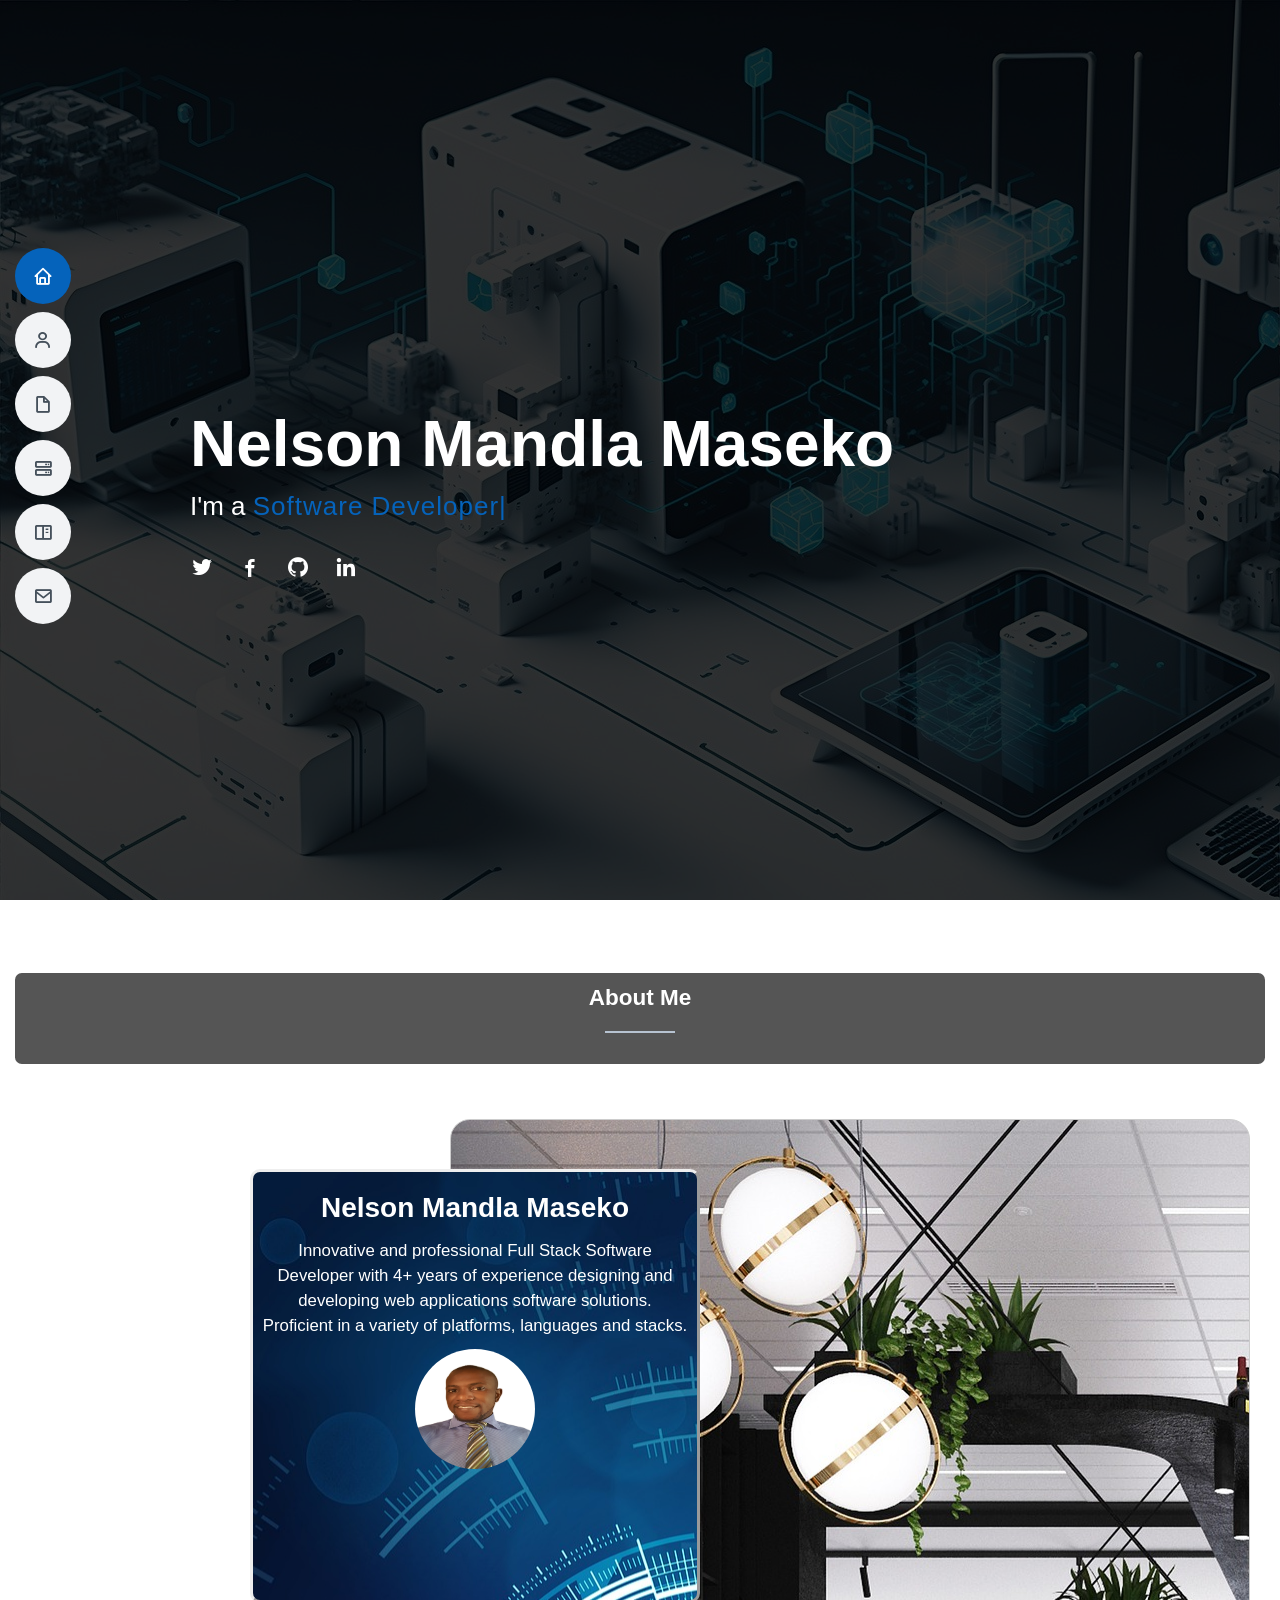
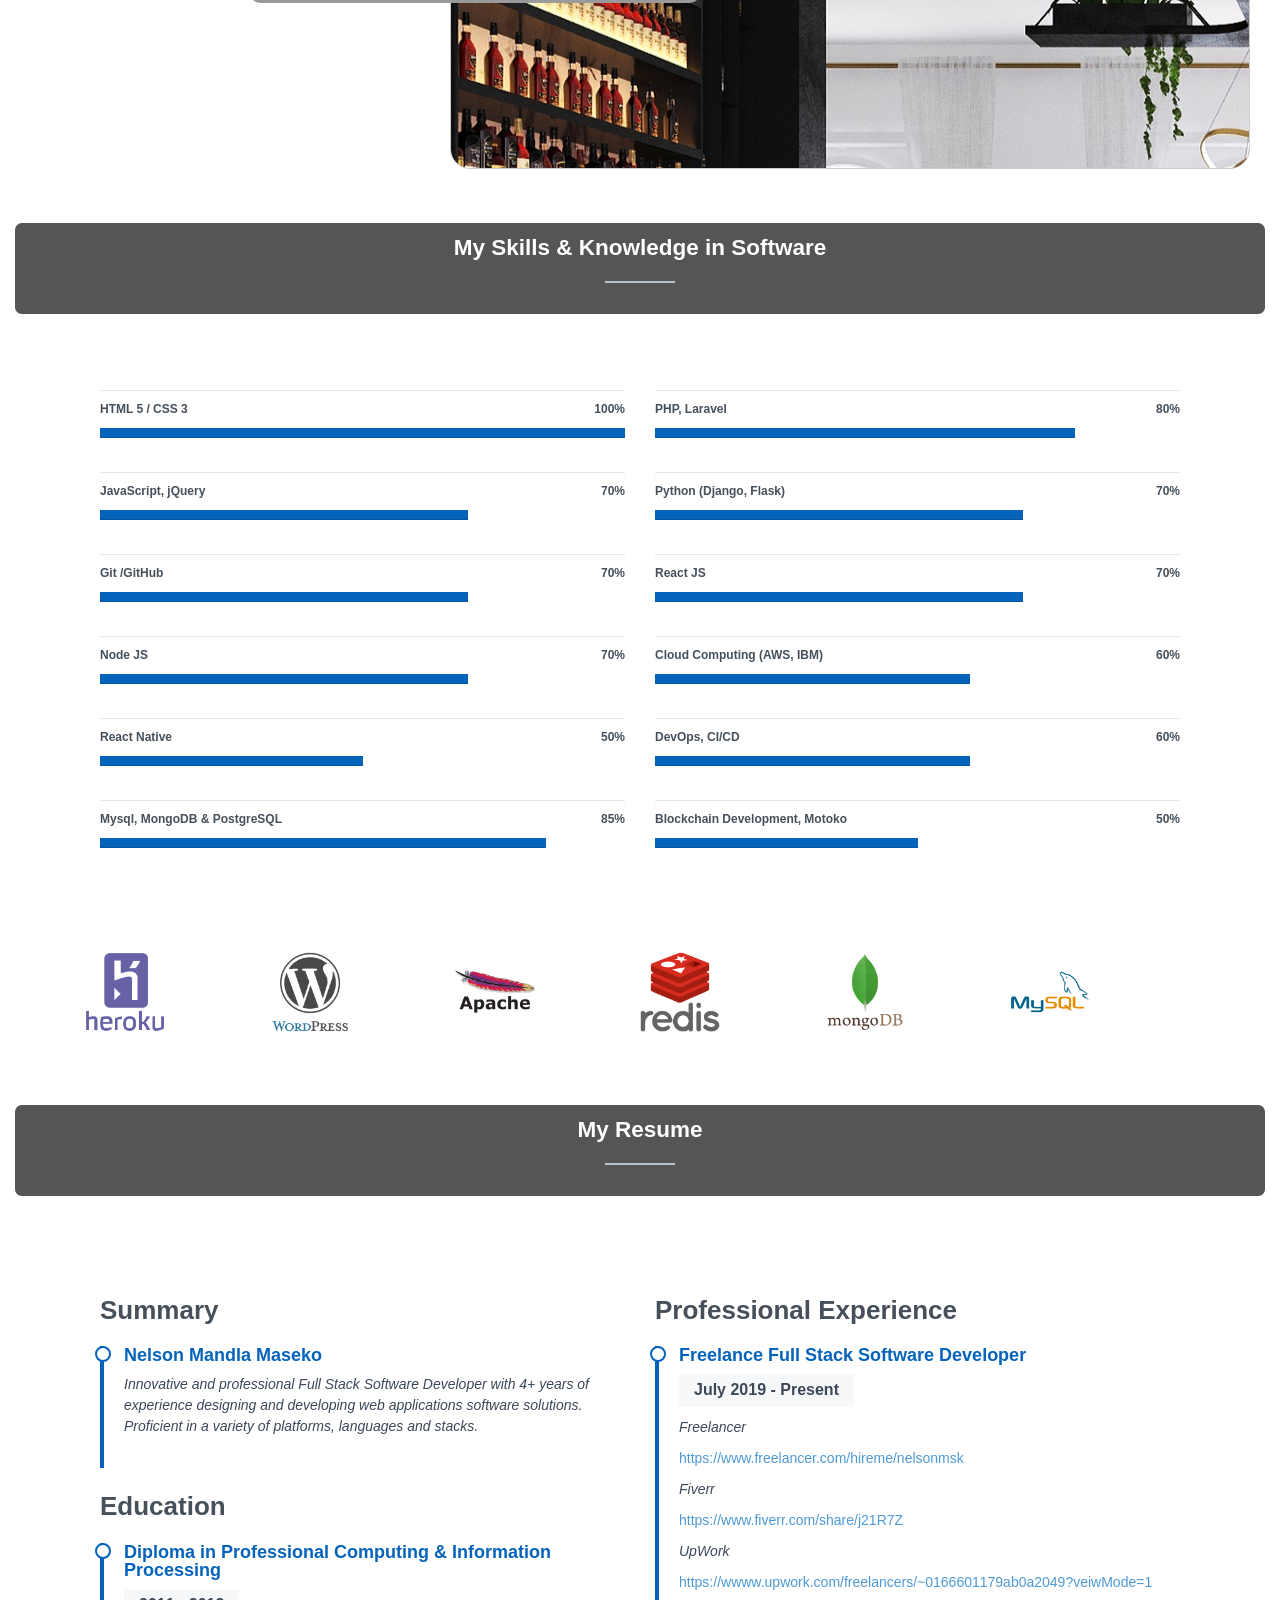
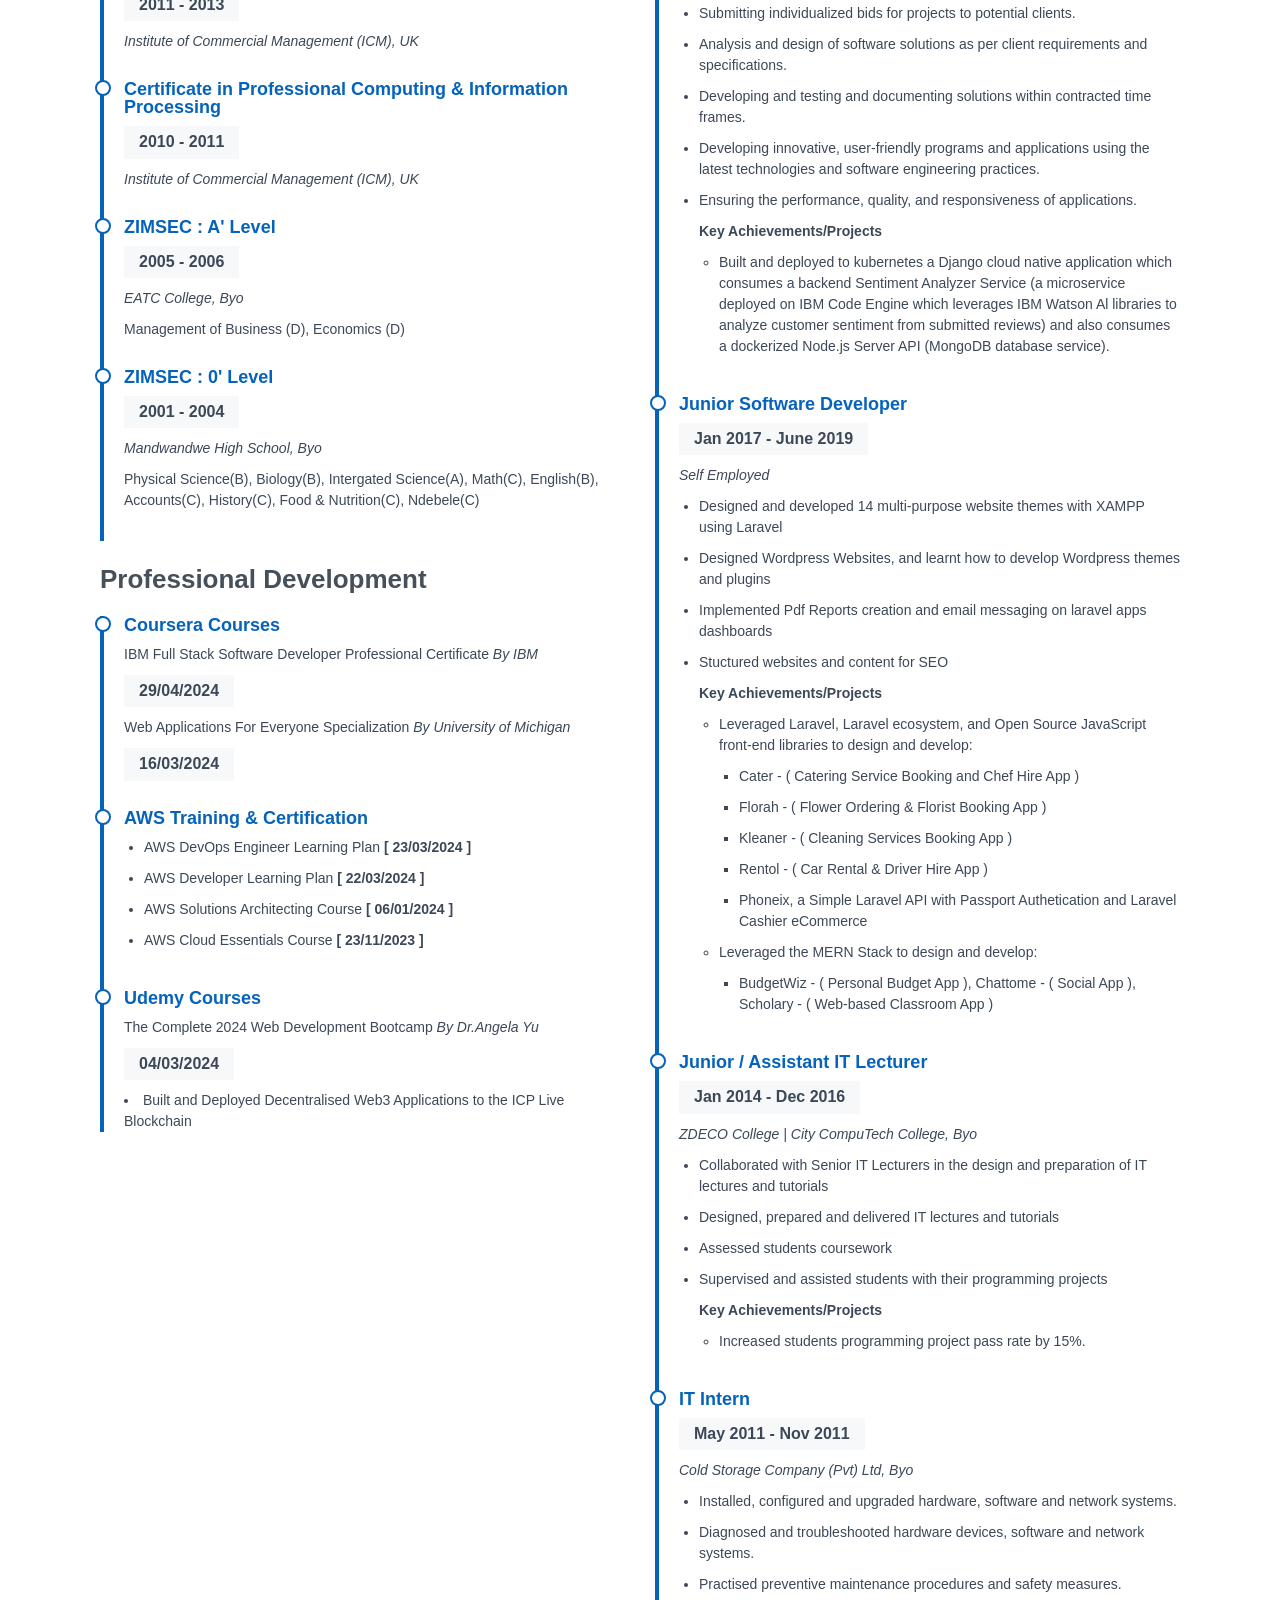
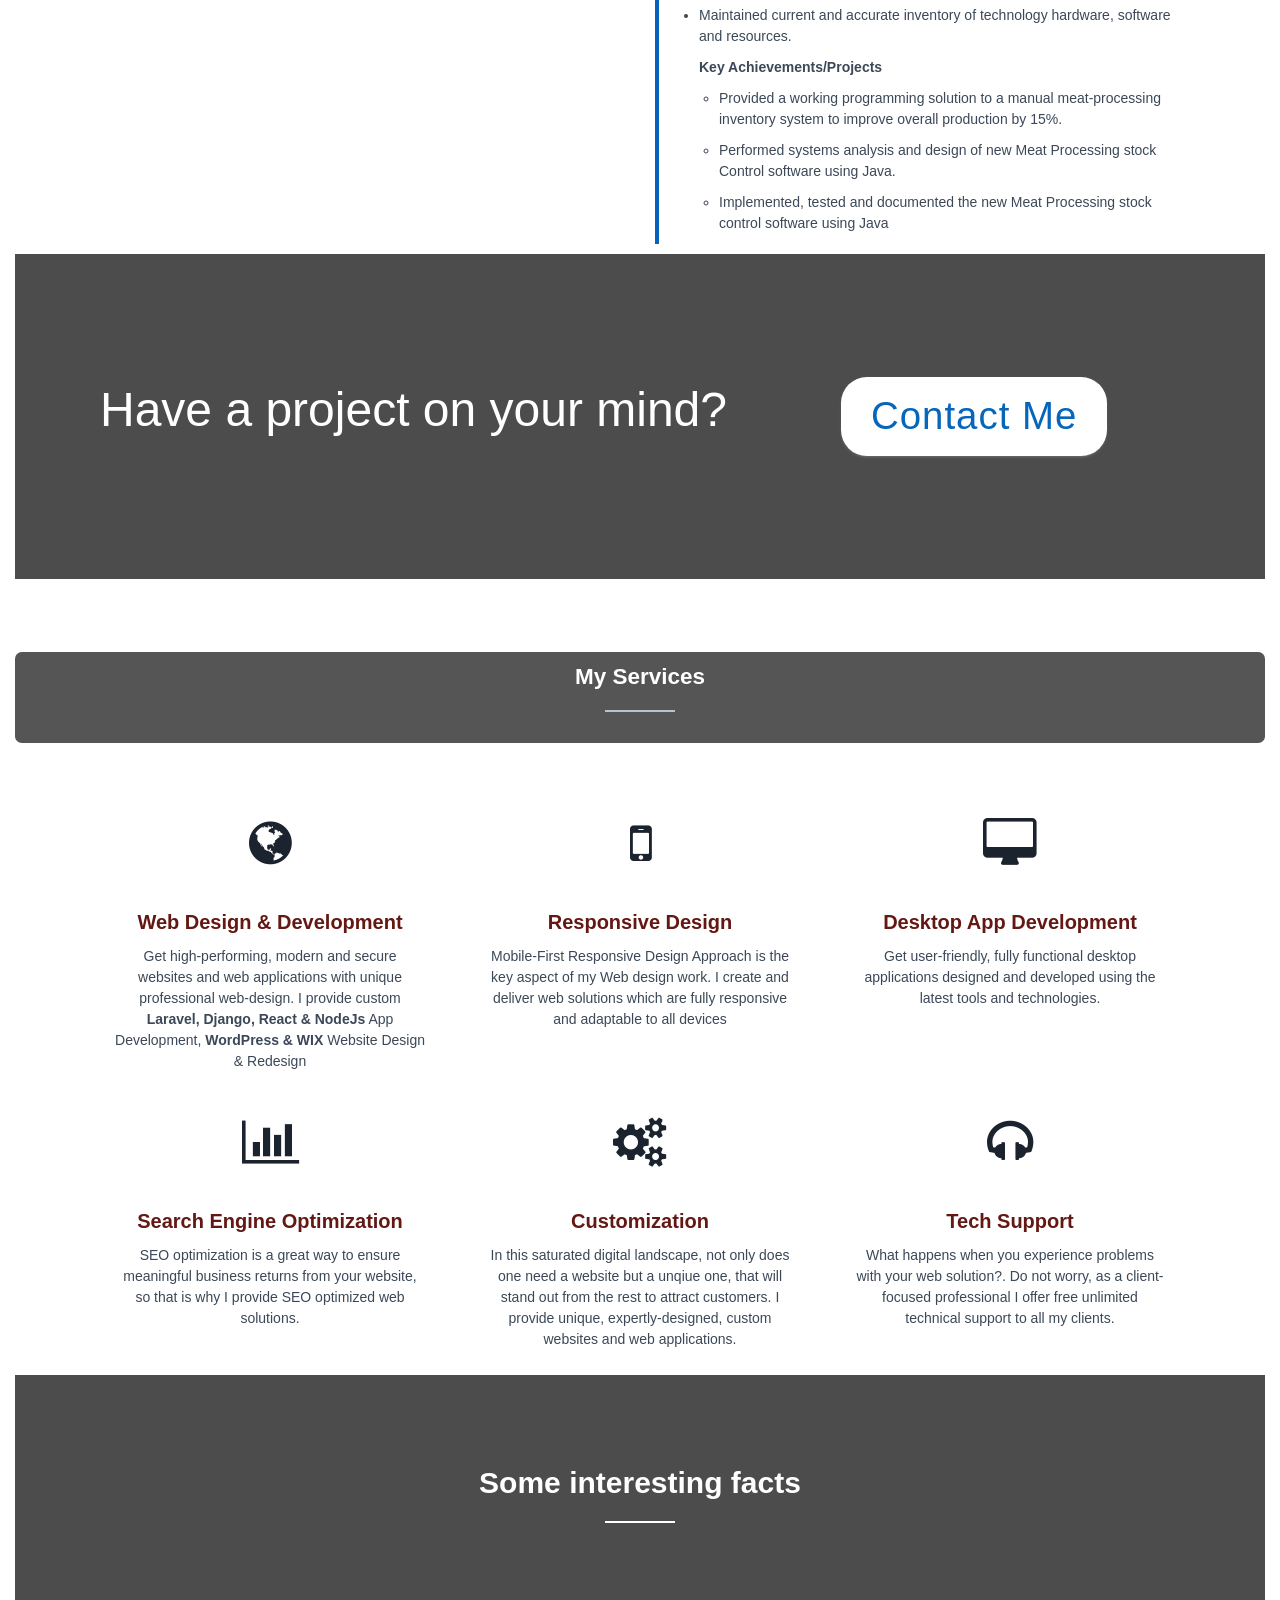
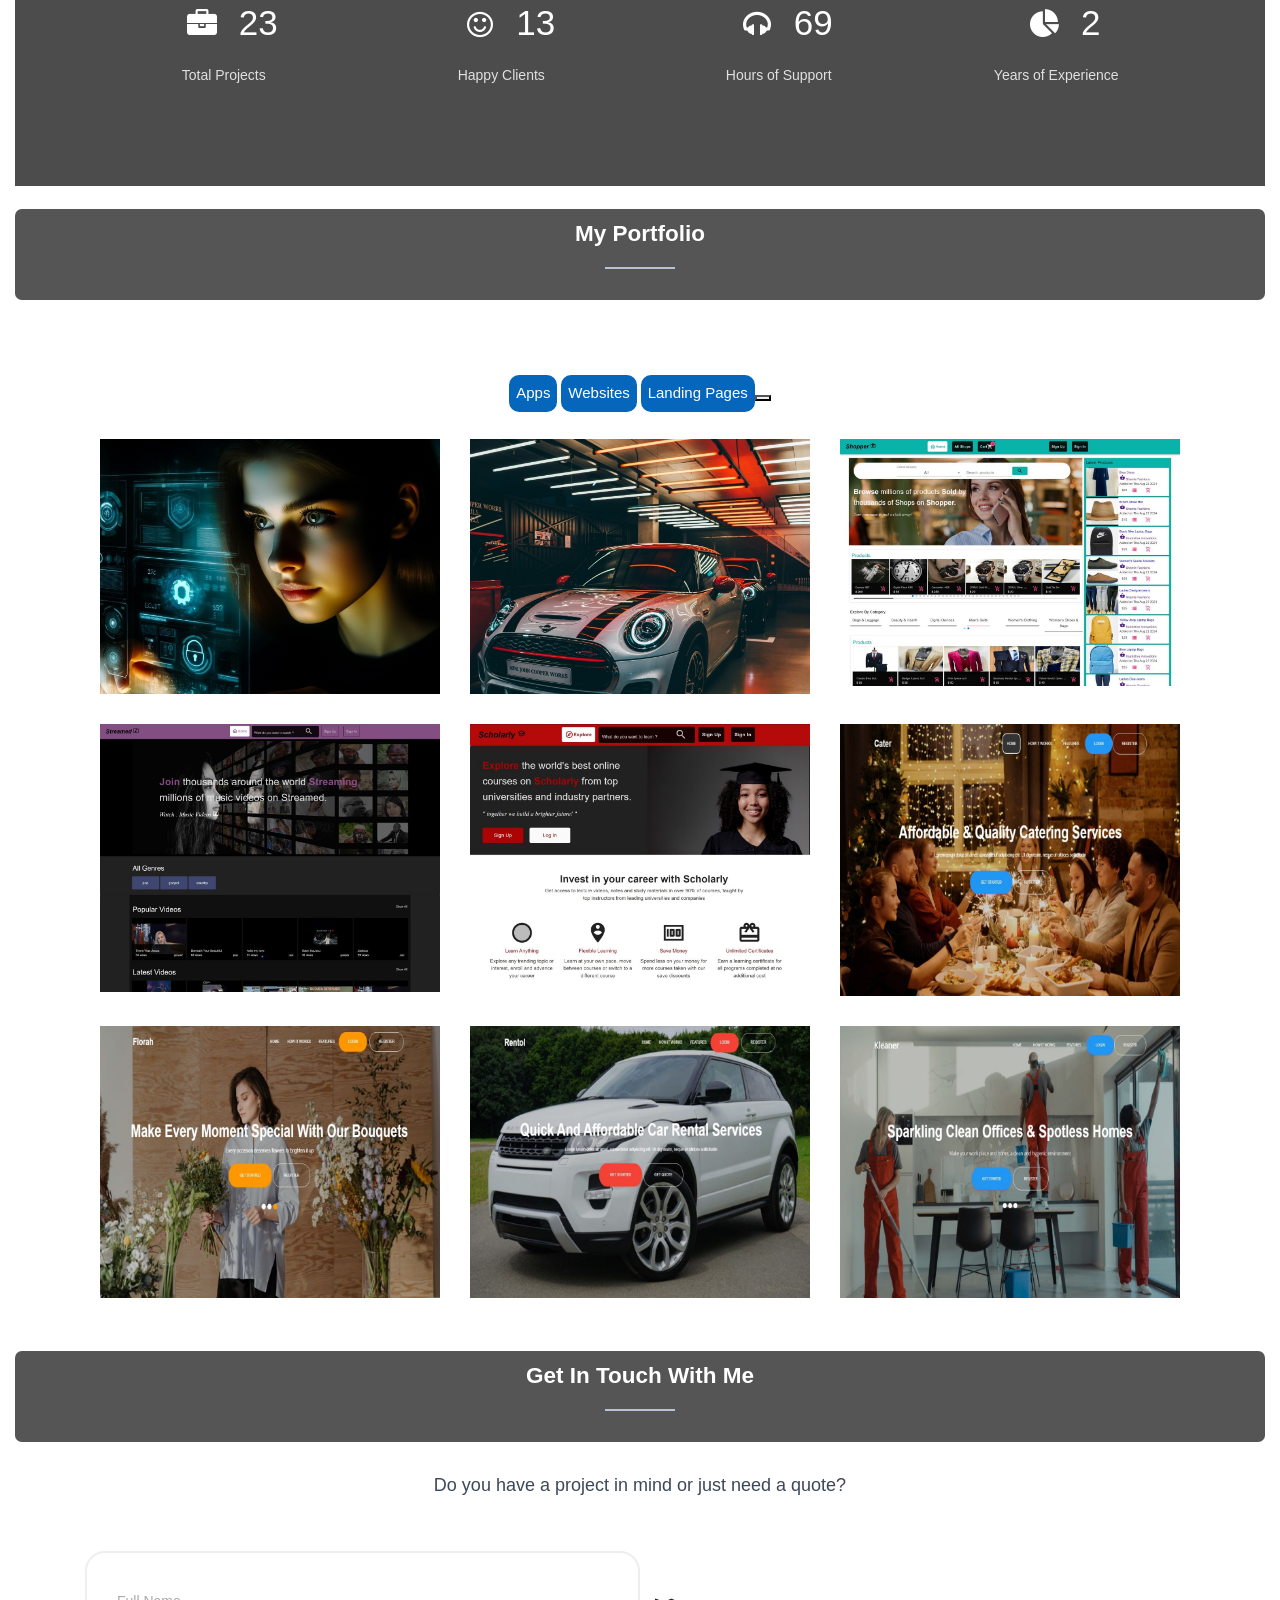
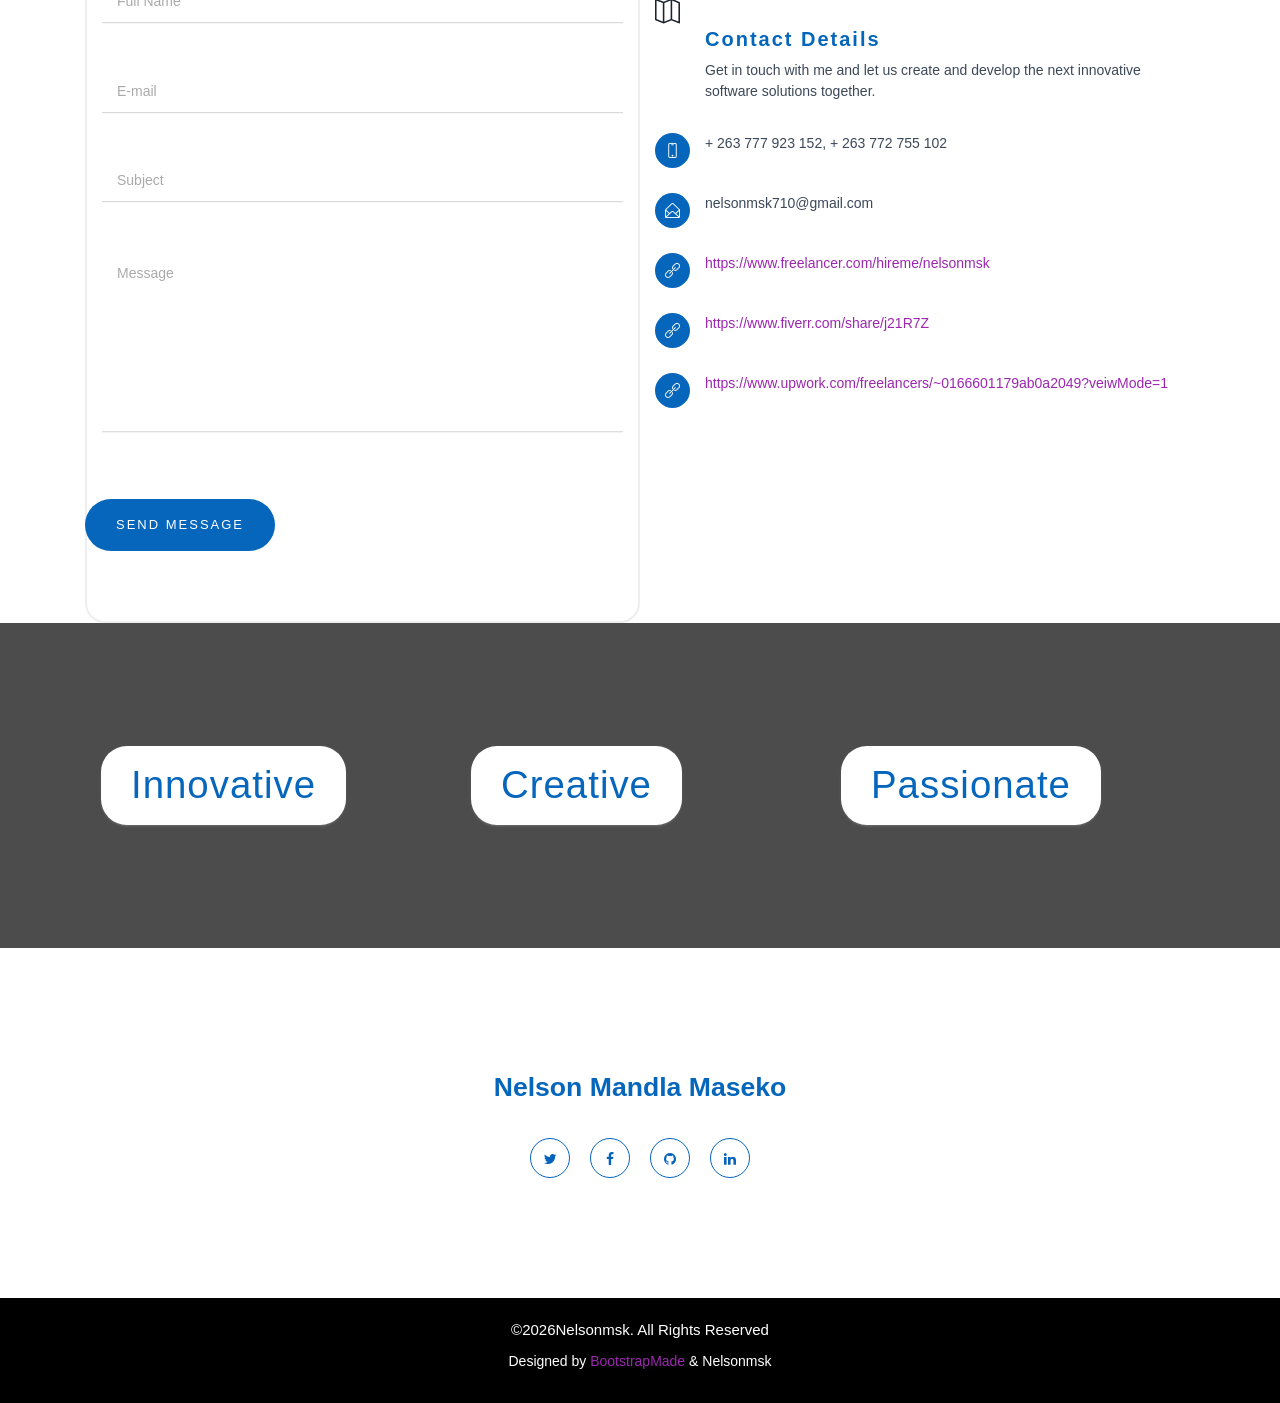
==== commit 58dcb3bb: "Update projects in Portfolio section" ====
--- a/index.html
+++ b/index.html
@@ -1 +1 @@
-<!DOCTYPE html><html lang="en"><head><!-- Google tag (gtag.js) --><script async src="https://www.googletagmanager.com/gtag/js?id=G-8VCG1SDSF8"></script><script>window.dataLayer = window.dataLayer || [];function gtag(){dataLayer.push(arguments);}gtag('js', new Date());gtag('config', 'G-8VCG1SDSF8');</script><meta charset=utf-8><meta content="IE=edge"http-equiv=X-UA-Compatible><meta content="width=device-width,initial-scale=1"name=viewport><title>Nelsonmsk</title><meta content="Get high perfoming, modern and secure websites and web applications with unique professional web-design. Nelsonmsk provides custom Laravel App Development, Python (Django & Flask) App Development, React & NodeJS Development, WordPress & WIX Website Design & Redesign"name=description><link rel="canonical" href="https://nelsonmsk.github.io/"><link/><link href=asset/css/app.css rel=stylesheet><link href=asset/css/styles.css rel=stylesheet><link href=asset/css/style.css rel=stylesheet><link href="asset/material/css/material-dashboard.css?v=2.1.0"rel=stylesheet><link href=asset/css/parsley.css rel=stylesheet><link href=asset/css/animate.css rel=stylesheet><link href=asset/css/fontawesome-all.min.css rel=stylesheet><link href=asset/css/font-awesome.min.css rel=stylesheet><link href=asset/css/responsive.css rel=stylesheet><link href=asset/css/shortcodes/shortcodes.css rel=stylesheet><link href=asset/plugins/magnific-popup/magnific-popup.css rel=stylesheet><link href=asset/plugins/line-icons/line-icons.css rel=stylesheet><link href=asset/plugins/owl-carousel/owl.carousel.css rel=stylesheet><link href=asset/plugins/owl-carousel/owl.theme.css rel=stylesheet><link href=asset/plugins/aos/aos.css rel=stylesheet><link href=asset/plugins/bootstrap-icons/bootstrap-icons.css rel=stylesheet><link href=asset/plugins/boxicons/css/boxicons.min.css rel=stylesheet><link href=asset/plugins/glightbox/css/glightbox.min.css rel=stylesheet><link href=asset/plugins/swiper/swiper-bundle.min.css rel=stylesheet></head><body class=off-canvas-sidebar><i class="bi bi-list d-xl-none mobile-nav-toggle"></i><header class="d-flex justify-content-center flex-column"id=header><nav class="nav-menu navbar"id=navbar><ul><li><a href=#hero class="nav-link scrollto active"><i class="bx bx-home"></i> <span>Home</span></a><li><a href=#about class="nav-link scrollto"><i class="bx bx-user"></i> <span>About</span></a><li><a href=#resume class="nav-link scrollto"><i class="bx bx-file-blank"></i> <span>Resume</span></a><li><a href=#services class="nav-link scrollto"><i class="bx bx-server"></i> <span>Services</span></a><li><a href=#portfolio class="nav-link scrollto"><i class="bx bx-book-content"></i> <span>Portfolio</span></a><li><a href=#contacts class="nav-link scrollto"><i class="bx bx-envelope"></i> <span>Contact</span></a></ul></nav></header><div class="wrapper wrapper-full-page"><div class="container-fluid page-cover"id=home><section class="d-flex justify-content-center flex-column"id=hero><div class=container data-aos=zoom-in data-aos-delay=100><h1>Nelson Mandla Maseko</h1><p>I'm a <span class=typed data-typed-items="Software Developer, Freelancer, Web Designer, Programmer"></span><div class=social-links><a href=https://www.twitter.com/nelsonmsk class=twitter><i class="bx bxl-twitter"></i></a> <a href=https://www.facebook.com/Nelsonmsk-106541157497103 class=facebook><i class="bx bxl-facebook"></i></a> <a href=https://github.com/nelsonmsk class=google-plus><i class="bx bxl-github"></i></a> <a href=https://www.linkedin.com/in/nelson-maseko-693317168 class=linkedin><i class="bx bxl-linkedin"></i></a></div></div></section></div><div class="container-fluid container-cover"id=about><h2 class=section-title><strong>About Me</strong><div class=header-strips-two></div></h2><div class=row><div class="wow fadeInUp card-about"data-wow-delay=0.5s><div class="wow fadeInLeft card-text"data-wow-delay=2.0s><b class=card-Btitle>Nelson Mandla Maseko</b><br><div class=card-Btext><p>Innovative and professional Full Stack Software Developer with 4+ years of experience designing and developing web applications software solutions. Proficient in a variety of platforms, languages and stacks.<div class=card-pic><a href=javascript:void(0)><img class=img-round src=asset/images/client/avatar-nell.jpg></a></div></div></div><div class=card-image></div></div></div></div><div class="container-fluid container-cover"id=skills><h2 class=section-title><strong>My Skills & Knowledge in Software</strong><div class=header-strips-two></div></h2><br><section class="section-bg skills"id=skills><div class=container data-aos=zoom-in data-aos-delay=100><div class="row skills-content"><div class="col-lg-6 col-sm-6"><div class=progress><span class=skill>HTML 5 / CSS 3<i class=val>100%</i></span><div class=progress-bar-wrap><div class=progress-bar aria-valuemax=100 aria-valuemin=0 aria-valuenow=100 role=progressbar></div></div></div><div class=progress><span class=skill>JavaScript, jQuery<i class=val>70%</i></span><div class=progress-bar-wrap><div class=progress-bar aria-valuemax=100 aria-valuemin=0 aria-valuenow=70 role=progressbar></div></div></div><div class=progress><span class=skill>Git /GitHub <i class=val>70%</i></span><div class=progress-bar-wrap><div class=progress-bar aria-valuemax=100 aria-valuemin=0 aria-valuenow=70 role=progressbar></div></div></div><div class=progress><span class=skill>Node JS <i class=val>70%</i></span><div class=progress-bar-wrap><div class=progress-bar aria-valuemax=100 aria-valuemin=0 aria-valuenow=70 role=progressbar></div></div></div><div class=progress><span class=skill>React Native <i class=val>50%</i></span><div class=progress-bar-wrap><div class=progress-bar aria-valuemax=100 aria-valuemin=0 aria-valuenow=50 role=progressbar></div></div></div><div class=progress><span class=skill>Mysql, MongoDB & PostgreSQL <i class=val>85%</i></span><div class=progress-bar-wrap><div class=progress-bar aria-valuemax=100 aria-valuemin=0 aria-valuenow=85 role=progressbar></div></div></div></div><div class="col-lg-6 col-sm-6"><div class=progress><span class=skill>PHP, Laravel <i class=val>80%</i></span><div class=progress-bar-wrap><div class=progress-bar aria-valuemax=100 aria-valuemin=0 aria-valuenow=80 role=progressbar></div></div></div><div class=progress><span class=skill>Python (Django, Flask) <i class=val>70%</i></span><div class=progress-bar-wrap><div class=progress-bar aria-valuemax=100 aria-valuemin=0 aria-valuenow=70 role=progressbar></div></div></div><div class=progress><span class=skill>React JS <i class=val>70%</i></span><div class=progress-bar-wrap><div class=progress-bar aria-valuemax=100 aria-valuemin=0 aria-valuenow=70 role=progressbar></div></div></div><div class=progress><span class=skill>Cloud Computing (AWS, IBM) <i class=val>60%</i></span><div class=progress-bar-wrap><div class=progress-bar aria-valuemax=100 aria-valuemin=0 aria-valuenow=60 role=progressbar></div></div></div><div class=progress><span class=skill>DevOps, CI/CD<i class=val>60%</i></span><div class=progress-bar-wrap><div class=progress-bar aria-valuemax=100 aria-valuemin=0 aria-valuenow=60 role=progressbar></div></div></div><div class=progress><span class=skill>Blockchain Development, Motoko <i class=val>50%</i></span><div class=progress-bar-wrap><div class=progress-bar aria-valuemax=100 aria-valuemin=0 aria-valuenow=50 role=progressbar></div></div></div></div></div></div></section><div class="p-bot-50 p-top-50"id=clients><div class=container><div class="text-center margin-top-20 owl-carousel"id=carousel-our-clients><div class=our-clients><a href=#><img class=img-responsive src=asset/images/client/github.png alt=""></a></div><div class=our-clients><a href=#><img class=img-responsive src=asset/images/client/heroku.png alt=""></a></div><div class=our-clients><a href=#><img class=img-responsive src=asset/images/client/wordpress.png alt=""></a></div><div class=our-clients><a href=#><img class=img-responsive src=asset/images/client/apache.png alt=""></a></div><div class=our-clients><a href=#><img class=img-responsive src=asset/images/client/redis.png alt=""></a></div><div class=our-clients><a href=#><img class=img-responsive src=asset/images/client/mongodb.png alt=""></a></div><div class=our-clients><a href=#><img class=img-responsive src=asset/images/client/mysql.png alt=""></a></div><div class=our-clients><a href=#><img class=img-responsive src=asset/images/client/jquery.png alt=""></a></div><div class=our-clients><a href=#><img class=img-responsive src=asset/images/client/nodejs.png alt=""></a></div><div class=our-clients><a href=#><img class=img-responsive src=asset/images/client/react.png alt=""></a></div><div class=our-clients><a href=#><img class=img-responsive src=asset/images/client/angularjs.png alt=""></a></div><div class=our-clients><a href=#><img class=img-responsive src=asset/images/client/github.png alt=""></a></div><div class=our-clients><a href=#><img class=img-responsive src=asset/images/client/heroku.png alt=""></a></div><div class=our-clients><a href=#><img class=img-responsive src=asset/images/client/wordpress.png alt=""></a></div><div class=our-clients><a href=#><img class=img-responsive src=asset/images/client/apache.png alt=""></a></div><div class=our-clients><a href=#><img class=img-responsive src=asset/images/client/redis.png alt=""></a></div><div class=our-clients><a href=#><img class=img-responsive src=asset/images/client/mongodb.png alt=""></a></div></div></div></div></div><div class="container-fluid container-cover"id=resume><h2 class=section-title><strong>My Resume</strong><div class=header-strips-two></div></h2><br><section class="section-bg resume"id=resume><div class=container data-aos=fade-up><div class=row><div class="col-lg-6 col-sm-6"><h3 class=resume-title>Summary</h3><div class="resume-item pb-0"><h4>Nelson Mandla Maseko</h4><p><em>Innovative and professional Full Stack Software Developer with 4+ years of experience designing and developing web applications software solutions.</em> <em>Proficient in a variety of platforms, languages and stacks.</em></p><br></div><h3 class=resume-title>Education</h3><div class=resume-item><h4>Diploma in Professional Computing & Information Processing</h4><h5>2011 - 2013</h5><p><em>Institute of Commercial Management (ICM), UK</em></div><div class=resume-item><h4>Certificate in Professional Computing & Information Processing</h4><h5>2010 - 2011</h5><p><em>Institute of Commercial Management (ICM), UK</em></div><div class=resume-item><h4>ZIMSEC : A' Level</h4><h5>2005 - 2006</h5><p><em>EATC College, Byo</em><p>Management of Business (D), Economics (D)</div><div class=resume-item><h4>ZIMSEC : 0' Level</h4><h5>2001 - 2004</h5><p><em>Mandwandwe High School, Byo</em><p>Physical Science(B), Biology(B), Intergated Science(A), Math(C), English(B), Accounts(C), History(C), Food & Nutrition(C), Ndebele(C)</div><h3 class=resume-title>Professional Development</h3><div class=resume-item><h4>Coursera Courses</h4><p>IBM Full Stack Software Developer Professional Certificate <em>By IBM</em><h5>29/04/2024</h5><p>Web Applications For Everyone Specialization <em>By University of Michigan</em><h5>16/03/2024</h5></div><div class=resume-item><h4>AWS Training & Certification</h4><ul><li>AWS DevOps Engineer Learning Plan <b>[ 23/03/2024 ]</b><li>AWS Developer Learning Plan <b>[ 22/03/2024 ]</b><li>AWS Solutions Architecting Course <b>[ 06/01/2024 ]</b><li>AWS Cloud Essentials Course <b>[ 23/11/2023 ]</b></ul></div><div class=resume-item><h4>Udemy Courses</h4><p>The Complete 2024 Web Development Bootcamp <em>By Dr.Angela Yu</em><h5>04/03/2024</h5><li>Built and Deployed Decentralised Web3 Applications to the ICP Live Blockchain</li></div></div><div class="col-lg-6 col-sm-6"><h3 class=resume-title>Professional Experience</h3><div class=resume-item><h4>Freelance Full Stack Software Developer</h4><h5>July 2019 - Present</h5><p><em>Freelancer</em><p><a href=https://www.freelancer.com/hireme/nelsonmsk>https://www.freelancer.com/hireme/nelsonmsk</a><p><em>Fiverr</em><p><a href=https://www.fiverr.com/share/j21R7Z>https://www.fiverr.com/share/j21R7Z</a><p><em>UpWork</em><p><a href="https://www.upwork.com/freelancers/~0166601179ab0a2049?veiwMode=1">https://wwww.upwork.com/freelancers/~0166601179ab0a2049?veiwMode=1</a><ul><li>Submitting individualized bids for projects to potential clients.<li>Analysis and design of software solutions as per client requirements and specifications.<li>Developing and testing and documenting solutions within contracted time frames.<li>Developing innovative, user-friendly programs and applications using the latest technologies and software engineering practices.<li>Ensuring the performance, quality, and responsiveness of applications.</li><p><b>Key Achievements/Projects</b><ul><li>Built and deployed to kubernetes a Django cloud native application which consumes a backend Sentiment Analyzer Service (a microservice deployed on IBM Code Engine which leverages IBM Watson Al libraries to analyze customer sentiment from submitted reviews) and also consumes a dockerized Node.js Server API (MongoDB database service).</ul></ul></div><div class=resume-item><h4>Junior Software Developer</h4><h5>Jan 2017 - June 2019</h5><p><em>Self Employed</em><ul><li>Designed and developed 14 multi-purpose website themes with XAMPP using Laravel<li>Designed Wordpress Websites, and learnt how to develop Wordpress themes and plugins<li>Implemented Pdf Reports creation and email messaging on laravel apps dashboards<li>Stuctured websites and content for SEO</li><p><b>Key Achievements/Projects</b><ul><li>Leveraged Laravel, Laravel ecosystem, and Open Source JavaScript front-end libraries to design and develop:</li><ul><li>Cater - ( Catering Service Booking and Chef Hire App )<li>Florah - ( Flower Ordering & Florist Booking App )<li>Kleaner - ( Cleaning Services Booking App )<li>Rentol - ( Car Rental & Driver Hire App )<li>Phoneix, a Simple Laravel API with Passport Authetication and Laravel Cashier eCommerce</ul><li>Leveraged the MERN Stack to design and develop:</li><ul><li>BudgetWiz - ( Personal Budget App ), Chattome - ( Social App ), Scholary - ( Web-based Classroom App )</ul></ul></ul></div><div class=resume-item><h4>Junior / Assistant IT Lecturer</h4><h5>Jan 2014 - Dec 2016</h5><p><em>ZDECO College | City CompuTech College, Byo</em><ul><li>Collaborated with Senior IT Lecturers in the design and preparation of IT lectures and tutorials<li>Designed, prepared and delivered IT lectures and tutorials<li>Assessed students coursework<li>Supervised and assisted students with their programming projects</li><p><b>Key Achievements/Projects</b><ul><li>Increased students programming project pass rate by 15%.</ul></ul></div><div class=resume-item><h4>IT Intern</h4><h5>May 2011 - Nov 2011</h5><p><em>Cold Storage Company (Pvt) Ltd, Byo</em><ul><li>Installed, configured and upgraded hardware, software and network systems.<li>Diagnosed and troubleshooted hardware devices, software and network systems.<li>Practised preventive maintenance procedures and safety measures.<li>Maintained current and accurate inventory of technology hardware, software and resources.</li><p><b>Key Achievements/Projects</b><ul><li>Provided a working programming solution to a manual meat-processing inventory system to improve overall production by 15%.<li>Performed systems analysis and design of new Meat Processing stock Control software using Java.<li>Implemented, tested and documented the new Meat Processing stock control software using Java</ul></ul></div></div></div></div></section><div class="parallax section-padding subscription-area parallax_color_no"data-stellar-background-ratio=0.1><div class=container><div class=row><div class=col-md-8><h3 class="wow fadeInLeft subscription-text"data-wow-duration=1.5s>Have a project on your mind?</h3></div><div class=col-md-4><h3 class="wow fadeInLeft subscription-text"data-wow-duration=1.5s><a href=#contact class="btn btn-xlg">Contact Me</a></h3></div></div></div></div></div><div class="container-fluid container-cover"id=services><h2 class=section-title><strong>My Services</strong><div class=header-strips-two></div></h2><div class="section-bg services"id=services><div class="wow fadeIn container"data-wow-delay=0.5s><div class=row><div class="wow fadeInLeft col-sm-4"data-wow-delay=0.5s><div class=icon-box><i class="fa fa-globe"></i><h3 class="text-theme text-theme-sm title-sm">Web Design & Development</h3><p>Get high-performing, modern and secure websites and web applications with unique professional web-design. I provide custom <b>Laravel, Django, React & NodeJs</b> App Development, <b>WordPress & WIX</b> Website Design & Redesign</div></div><div class="wow fadeInLeft col-sm-4"data-wow-delay=1.0s><div class=icon-box><i class="fa fa-mobile"></i><h3 class="text-theme text-theme-sm title-sm">Responsive Design</h3><p>Mobile-First Responsive Design Approach is the key aspect of my Web design work. I create and deliver web solutions which are fully responsive and adaptable to all devices</div></div><div class="wow fadeInLeft col-sm-4"data-wow-delay=1.5s><div class=icon-box><i class="fa fa-desktop"></i><h3 class="text-theme text-theme-sm title-sm">Desktop App Development</h3><p>Get user-friendly, fully functional desktop applications designed and developed using the latest tools and technologies.</div></div></div><div class="row pad-sec-top-sm"><div class="wow col-sm-4 fadeInRight"data-wow-delay=0.5s><div class=icon-box><i class="fa fa-bar-chart-o"></i><h3 class="text-theme text-theme-sm title-sm">Search Engine Optimization</h3><p>SEO optimization is a great way to ensure meaningful business returns from your website, so that is why I provide SEO optimized web solutions.</div></div><div class="wow col-sm-4 fadeInRight"data-wow-delay=1.0s><div class=icon-box><i class="fa fa-cogs"></i><h3 class="text-theme text-theme-sm title-sm">Customization</h3><p>In this saturated digital landscape, not only does one need a website but a unqiue one, that will stand out from the rest to attract customers. I provide unique, expertly-designed, custom websites and web applications.</div></div><div class="wow col-sm-4 fadeInRight"data-wow-delay=1.5s><div class=icon-box><i class="fa fa-headphones"></i><h3 class="text-theme text-theme-sm title-sm">Tech Support</h3><p>What happens when you experience problems with your web solution?. Do not worry, as a client-focused professional I offer free unlimited technical support to all my clients.</div></div></div></div></div><div class="parallax p-bot-90 p-top-90 parallax_color_plain"id=figures data-stellar-background-ratio=0.1><div class="wow fadeIn container"data-wow-delay=0.5s><div class=row><div class="center-block col-md-8 col-sm-9"><div class="text-center heading"><h2 class=bold-font>Some interesting facts</h2><div class=header-strips-two></div></div></div></div><div class="row margin-top-50"><div class="col-md-3 col-sm-3 counters"><span class=counter-icon><i class="fa rounded fa-briefcase"></i></span> <span class=counter>35</span><p>Total Projects</div><div class="col-md-3 col-sm-3 counters"><span class=counter-icon><i class="fa rounded fa-smile-o"></i></span> <span class=counter>21</span><p>Happy Clients</div><div class="col-md-3 col-sm-3 counters"><span class=counter-icon><i class="fa rounded fa-headphones"></i></span> <span class=counter>105</span><p>Hours of Support</div><div class="col-md-3 col-sm-3 counters"><span class=counter-icon><i class="fa rounded fa-pie-chart"></i></span> <span class=counter>04</span><p>Years of Experience</div></div></div></div></div><div class="container-fluid container-cover"id=portfolio><h2 class=section-title><strong>My Portfolio</strong><div class=header-strips-two></div></h2><section class="section-bg filter portfolio"id=portfolio><div class=container data-aos=fade-up><div class=row><div class="d-flex justify-content-center col-lg-12"><div class="button-group filters-button-group"><button class="button is-checked"data-filter=*>All</button> <button class=button data-filter=.websites>Websites</button> <button class=button data-filter=.apps>Apps</button> <button class=button data-filter=.landing-pages>Landing Pages</button></div></div></div><div class=portfolio-container data-aos=fade-up data-aos-delay=200><div class="col-lg-4 col-md-6 portfolio-item apps landing-pages"><div class=portfolio-wrap><img class=img-fluid src=asset/images/projects/apps/Cater/Cater-landingpage.jpg alt=""><div class=portfolio-info><h4>Cater</h4><p>Food Catering Services & Chef Hire WebApp<div class=portfolio-links><a href=asset/images/projects/apps/Cater/Cater-landingpage.jpg class=portfolio-lightbox title="Cater Web App"data-gallery=portfolioGallery><i class="bx bx-plus"></i></a> <a href=projectView.html#cater class=project-view title="More Details"id=1><i class="bx bx-link"></i></a></div></div></div></div><div class="col-lg-4 col-md-6 portfolio-item websites"><div class=portfolio-wrap><img class=img-fluid src=asset/images/projects/websites/Athena/Athena-welcome.jpg alt=""><div class=portfolio-info><h4>Athena</h4><p>Multi-purpose Hotel WebSite theme<div class=portfolio-links><a href=asset/images/projects/websites/Athena/Athena-welcome.jpg class=portfolio-lightbox title="Athena Website Theme"data-gallery=portfolioGallery><i class="bx bx-plus"></i></a> <a href=projectView.html#athena class=project-view title="More Details"id=2><i class="bx bx-link"></i></a></div></div></div></div><div class="col-lg-4 col-md-6 portfolio-item apps landing-pages"><div class=portfolio-wrap><img class=img-fluid src=asset/images/projects/apps/Florah/Florah-landingpage.jpg alt=""><div class=portfolio-info><h4>Florah</h4><p>Flowers Ordering & Florist Booking WebApp<div class=portfolio-links><a href=asset/images/projects/apps/Florah/Florah-landingpage.jpg class=portfolio-lightbox title="Florah Web App"data-gallery=portfolioGallery><i class="bx bx-plus"></i></a> <a href=projectView.html#florah class=project-view title="More Details"id=3><i class="bx bx-link"></i></a></div></div></div></div><div class="col-lg-4 col-md-6 portfolio-item websites"><div class=portfolio-wrap><img class=img-fluid src=asset/images/projects/websites/Atlantis/Atlantis-welcome.jpg alt=""><div class=portfolio-info><h4>Atlantis</h4><p>Multi-purpose Creative Agency WebSite theme<div class=portfolio-links><a href=asset/images/projects/websites/Atlantis/Atlantis-welcome.jpg class=portfolio-lightbox title="Atlantis Website Theme"data-gallery=portfolioGallery><i class="bx bx-plus"></i></a> <a href=projectView.html#atlantis class=project-view title="More Details"id=4><i class="bx bx-link"></i></a></div></div></div></div><div class="col-lg-4 col-md-6 portfolio-item apps landing-pages"><div class=portfolio-wrap><img class=img-fluid src=asset/images/projects/apps/Rentol/Rentol-landingpage.jpg alt=""><div class=portfolio-info><h4>Rentol</h4><p>Car Rental & Driver Hire WebApp<div class=portfolio-links><a href=asset/images/projects/apps/Rentol/Rentol-landingpage.jpg class=portfolio-lightbox title="Rentol Web App"data-gallery=portfolioGallery><i class="bx bx-plus"></i></a> <a href=projectView.html#rentol class=project-view title="More Details"id=5><i class="bx bx-link"></i></a></div></div></div></div><div class="col-lg-4 col-md-6 portfolio-item websites"><div class=portfolio-wrap><img class=img-fluid src=asset/images/projects/websites/Falcon/Falcon-welcome.jpg alt=""><div class=portfolio-info><h4>Falcon</h4><p>Multi-purpose Medical WebSite theme<div class=portfolio-links><a href=asset/images/projects/websites/Falcon/Falcon-welcome.jpg class=portfolio-lightbox title="Falcon Website Theme"data-gallery=portfolioGallery><i class="bx bx-plus"></i></a> <a href=projectView.html#falcon class=project-view title="More Details"id=6><i class="bx bx-link"></i></a></div></div></div></div><div class="col-lg-4 col-md-6 portfolio-item websites"><div class=portfolio-wrap><img class=img-fluid src=asset/images/projects/websites/Harmony/Harmony-welcome.jpg alt=""><div class=portfolio-info><h4>Harmony</h4><p>Multi-purpose Insurance WebSite theme<div class=portfolio-links><a href=asset/images/projects/websites/Harmony/Harmony-welcome.jpg class=portfolio-lightbox title="Harmony Website Theme"data-gallery=portfolioGallery><i class="bx bx-plus"></i></a> <a href=projectView.html#harmony class=project-view title="More Details"id=7><i class="bx bx-link"></i></a></div></div></div></div><div class="col-lg-4 col-md-6 portfolio-item websites"><div class=portfolio-wrap><img class=img-fluid src=asset/images/projects/websites/Jupiter/Jupiter-welcome.jpg alt=""><div class=portfolio-info><h4>Jupiter</h4><p>Multi-purpose Financial WebSite theme<div class=portfolio-links><a href=asset/images/projects/websites/Jupiter/Jupiter-welcome.jpg class=portfolio-lightbox title="Jupiter Website Theme"data-gallery=portfolioGallery><i class="bx bx-plus"></i></a> <a href=projectView.html#jupiter class=project-view title="More Details"id=8><i class="bx bx-link"></i></a></div></div></div></div><div class="col-lg-4 col-md-6 portfolio-item apps landing-pages"><div class=portfolio-wrap><img class=img-fluid src=asset/images/projects/apps/Kleaner/Kleaner-landingpage.jpg alt=""><div class=portfolio-info><h4>Kleaner</h4><p>Multi-purpose Cleaning Services Booking WebApp<div class=portfolio-links><a href=asset/images/projects/apps/Kleaner/Kleaner-landingpage.jpg class=portfolio-lightbox title="Kleaner Web App"data-gallery=portfolioGallery><i class="bx bx-plus"></i></a> <a href=projectView.html#kleaner class=project-view title="More Details"id=9><i class="bx bx-link"></i></a></div></div></div></div><div class="col-lg-4 col-md-6 portfolio-item websites"><div class=portfolio-wrap><img class=img-fluid src=asset/images/projects/websites/Mercury/Mercury-welcome.jpg alt=""><div class=portfolio-info><h4>Mercury</h4><p>Multi-purpose Creative Agency WebSite theme<div class=portfolio-links><a href=asset/images/projects/websites/Mercury/Mercury-welcome.jpg class=portfolio-lightbox title="Mercury Website Theme"data-gallery=portfolioGallery><i class="bx bx-plus"></i></a> <a href=projectView.html#mercury class=project-view title="More Details"id=10><i class="bx bx-link"></i></a></div></div></div></div><div class="col-lg-4 col-md-6 portfolio-item websites"><div class=portfolio-wrap><img class=img-fluid src=asset/images/projects/websites/Kronus/Kronus-welcome.jpg alt=""><div class=portfolio-info><h4>Kronus</h4><p>Multi-purpose Construction WebSite theme<div class=portfolio-links><a href=asset/images/projects/websites/Kronus/Kronus-welcome.jpg class=portfolio-lightbox title="Kronus Website Theme"data-gallery=portfolioGallery><i class="bx bx-plus"></i></a> <a href=projectView.html#kronus class=project-view title="More Details"id=11><i class="bx bx-link"></i></a></div></div></div></div><div class="col-lg-4 col-md-6 portfolio-item websites"><div class=portfolio-wrap><img class=img-fluid src=asset/images/projects/websites/Neptune/Neptune-welcome.jpg alt=""><div class=portfolio-info><h4>Neptune</h4><p>Multi-purpose Financial WebSite theme<div class=portfolio-links><a href=asset/images/projects/websites/Neptune/Neptune-welcome.jpg class=portfolio-lightbox title="Neptune Website Theme"data-gallery=portfolioGallery><i class="bx bx-plus"></i></a> <a href=projectView.html#neptune class=project-view title="More Details"id=12><i class="bx bx-link"></i></a></div></div></div></div><div class="col-lg-4 col-md-6 portfolio-item websites"><div class=portfolio-wrap><img class=img-fluid src=asset/images/projects/websites/Nimrod/Nimrod-welcome.jpg alt=""><div class=portfolio-info><h4>Nimrod</h4><p>Multi-purpose Architectural WebSite theme<div class=portfolio-links><a href=asset/images/projects/websites/Nimrod/Nimrod-welcome.jpg class=portfolio-lightbox title="Nimrod Website Theme"data-gallery=portfolioGallery><i class="bx bx-plus"></i></a> <a href=projectView.html#nimrod class=project-view title="More Details"id=13><i class="bx bx-link"></i></a></div></div></div></div><div class="col-lg-4 col-md-6 portfolio-item websites"><div class=portfolio-wrap><img class=img-fluid src=asset/images/projects/websites/Raven/Raven-welcome4.jpg alt=""><div class=portfolio-info><h4>Raven</h4><p>Multi-purpose Restaurant WebSite theme<div class=portfolio-links><a href=asset/images/projects/websites/Raven/Raven-welcome4.jpg class=portfolio-lightbox title="Raven Website Theme"data-gallery=portfolioGallery><i class="bx bx-plus"></i></a> <a href=projectView.html#raven class=project-view title="More Details"id=14><i class="bx bx-link"></i></a></div></div></div></div><div class="col-lg-4 col-md-6 portfolio-item websites"><div class=portfolio-wrap><img class=img-fluid src=asset/images/projects/websites/Venus/Venus-welcome.jpg alt=""><div class=portfolio-info><h4>Venus</h4><p>Multi-purpose IT Agency WebSite theme<div class=portfolio-links><a href=asset/images/projects/websites/Venus/Venus-welcome.jpg class=portfolio-lightbox title="Venus Website Theme"data-gallery=portfolioGallery><i class="bx bx-plus"></i></a> <a href=projectView.html#venus class=project-view title="More Details"id=15><i class="bx bx-link"></i></a></div></div></div></div></div></div></section></div><div class="container-fluid container-cover"id=contacts><h2 class="section-title contact-title"><strong>Get In Touch With Me</strong><div class=header-strips-two></div></h2><div class="container bg-white contact"id=contact><div class=row><div class="wow fadeIn center-block col-md-5"data-wow-delay=1.5s><div class="text-center heading"><div class=subheading>Do you have a project in mind or just need a quote?</div></div></div></div><div class=row><div class="wow fadeIn col-lg-6 col-sm-6 contactLeft"data-wow-delay=0.5s><form action=messages class=contactForm data-parsley-validate id=contactForm method=post><div class=row><div class=form-group><label class=sr-only for=name>Your name</label> <input class=form-control id=name name=name placeholder="Full Name"required> <span class=help-block></span></div><div class=form-group><label class=sr-only for=email>Your email address</label> <input class=form-control id=email name=email placeholder=E-mail required type=email> <span class=help-block></span></div><div class=form-group><label class=sr-only for=subject>Your subject</label> <input class=form-control id=subject name=subject placeholder=Subject required> <span class=help-block></span></div><div class=form-group><label class=sr-only for=message>Your message</label> <textarea class=form-control id=message name=message placeholder=Message required rows=9></textarea> <span class=help-block></span></div></div><div class=text-center><button class=submit id=contact_btn type=submit>Send message</button><div class=clearfix></div></div></form></div><div class="wow fadeIn col-lg-6 col-sm-6 contactRight"data-wow-delay=0.5s><div class=contactDetails><div class=icon-map></div><h3>Contact Details</h3><p>Get in touch with me and let us create and develop the next innovative software solutions together.</p><br><div class=contact_info><i class=icon-screen-smartphone></i><p>+ 263 777 923 152, + 263 772 755 102</div><div class=contact_info><i class=icon-envelope-open></i><p>nelsonmsk710@gmail.com</div><div class=contact_info><i class=icon-link></i><p><a href=https://www.freelancer.com/hireme/nelsonmsk>https://www.freelancer.com/hireme/nelsonmsk</a></div><div class=contact_info><i class=icon-link></i><p><a href=https://www.fiverr.com/share/j21R7Z>https://www.fiverr.com/share/j21R7Z</a></div><div class=contact_info><i class=icon-link></i><p><a href="https://www.upwork.com/freelancers/~0166601179ab0a2049?veiwMode=1">https://www.upwork.com/freelancers/~0166601179ab0a2049?veiwMode=1</a></div></div></div></div></div></div><footer><div class="parallax section-padding subscription-area parallax_color_blue"data-stellar-background-ratio=0.1><div class=container><div class=row><div class=col-md-4><h3 class="wow fadeInLeft subscription-text"data-wow-duration=1.5s><a href=#! class="btn btn-xlg">Innovative</a></h3></div><div class=col-md-4><h3 class="wow fadeInLeft subscription-text"data-wow-duration=1.5s><a href=#! class="btn btn-xlg">Creative</a></h3></div><div class=col-md-4><h3 class="wow fadeInLeft subscription-text"data-wow-duration=1.5s><a href=#! class="btn btn-xlg">Passionate</a></h3></div></div></div></div><div class="section-padding logo-social-area"><div class="container text-center"><a href=# class="wow fadeInDown logo logo-footer"data-wow-duration=1.5s><p class=logo-title>Nelson Mandla Maseko</p></a><div class="wow fadeInUp socials"data-wow-duration=1.5s><a href=https://www.twitter.com/nelsonmsk><i class="fa fa-twitter"></i></a> <a href=https://www.facebook.com/Nelsonmsk-106541157497103><i class="fa fa-facebook"></i></a> <a href=https://github.com/nelsonmsk><i class="fa fa-github"></i></a> <a href=https://www.linkedin.com/in/nelson-maseko-693317168><i class="fa fa-linkedin"></i></a></div></div></div><div class=copyright-footer><div class=container><div class=row><div class=col-md-12><p class=copyright>©<script>document.write((new Date).getFullYear())</script><a href=#>Nelsonmsk</a>. All Rights Reserved<p>Designed by <a href=https://www.BootstrapMade.com>BootstrapMade</a> & Nelsonmsk</div></div></div></div><div class=scroll-up><a href=#totop><i class="fa fa-angle-up"></i></a></div></footer></div><script src=asset/js/jquery.js></script><script src=asset/js/bootstrap.min.js></script><script src=asset/js/main.js></script><script src=https://smtpjs.com/v3/smtp.js></script><script src=asset/js/sweetalert2.js></script><script src=asset/js/parsley.min.js></script><script src=asset/js/jquery.js></script><script src=asset/js/jquery.easing.min.js></script><script src=asset/plugins/SmoothScroll/SmoothScroll.js></script><script src=asset/plugins/stellar/jquery.stellar.min.js></script><script src=asset/plugins/waypoints/waypoints.min.js></script><script src=asset/plugins/waypoints/noframework.waypoints.js></script><script src=asset/plugins/counter/jquery.counterup.min.js></script><script src=asset/plugins/counter/purecounter.min.js></script><script src=asset/plugins/magnific-popup/jquery.magnific-popup.min.js></script><script src=asset/plugins/owl-carousel/owl.carousel.js></script><script src=asset/plugins/wow/wow.min.js></script><script src=asset/js/modernizr.js></script><script src=asset/plugins/fitvids/fitvids.js></script>><script src=asset/plugins/aos/aos.js></script><script src=asset/plugins/typed.js/typed.min.js></script><script src=asset/plugins/bootstrap/js/bootstrap.js></script><script src=asset/plugins/glightbox/js/glightbox.min.js></script><script src=asset/plugins/isotope-layout/isotope.pkgd.min.js></script><script src=asset/plugins/swiper/swiper-bundle.min.js></script><script src=asset/js/custom.js></script></body></html>+<!DOCTYPE html><html lang="en"><head><!-- Google tag (gtag.js) --><script async src="https://www.googletagmanager.com/gtag/js?id=G-8VCG1SDSF8"></script><script>window.dataLayer = window.dataLayer || [];function gtag(){dataLayer.push(arguments);}gtag('js', new Date());gtag('config', 'G-8VCG1SDSF8');</script><meta charset=utf-8><meta content="IE=edge"http-equiv=X-UA-Compatible><meta content="width=device-width,initial-scale=1"name=viewport><title>Nelsonmsk</title><meta content="Get high perfoming, modern and secure websites and web applications with unique professional web-design. Nelsonmsk provides custom Laravel App Development, Python (Django & Flask) App Development, React & NodeJS Development, WordPress & WIX Website Design & Redesign"name=description><link rel="canonical" href="https://nelsonmsk.github.io/"><link/><link href=asset/css/app.css rel=stylesheet><link href=asset/css/styles.css rel=stylesheet><link href=asset/css/style.css rel=stylesheet><link href="asset/material/css/material-dashboard.css?v=2.1.0"rel=stylesheet><link href=asset/css/parsley.css rel=stylesheet><link href=asset/css/animate.css rel=stylesheet><link href=asset/css/fontawesome-all.min.css rel=stylesheet><link href=asset/css/font-awesome.min.css rel=stylesheet><link href=asset/css/responsive.css rel=stylesheet><link href=asset/css/shortcodes/shortcodes.css rel=stylesheet><link href=asset/plugins/magnific-popup/magnific-popup.css rel=stylesheet><link href=asset/plugins/line-icons/line-icons.css rel=stylesheet><link href=asset/plugins/owl-carousel/owl.carousel.css rel=stylesheet><link href=asset/plugins/owl-carousel/owl.theme.css rel=stylesheet><link href=asset/plugins/aos/aos.css rel=stylesheet><link href=asset/plugins/bootstrap-icons/bootstrap-icons.css rel=stylesheet><link href=asset/plugins/boxicons/css/boxicons.min.css rel=stylesheet><link href=asset/plugins/glightbox/css/glightbox.min.css rel=stylesheet><link href=asset/plugins/swiper/swiper-bundle.min.css rel=stylesheet></head><body class=off-canvas-sidebar><i class="bi bi-list d-xl-none mobile-nav-toggle"></i><header class="d-flex justify-content-center flex-column"id=header><nav class="nav-menu navbar"id=navbar><ul><li><a href=#hero class="nav-link scrollto active"><i class="bx bx-home"></i> <span>Home</span></a><li><a href=#about class="nav-link scrollto"><i class="bx bx-user"></i> <span>About</span></a><li><a href=#resume class="nav-link scrollto"><i class="bx bx-file-blank"></i> <span>Resume</span></a><li><a href=#services class="nav-link scrollto"><i class="bx bx-server"></i> <span>Services</span></a><li><a href=#portfolio class="nav-link scrollto"><i class="bx bx-book-content"></i> <span>Portfolio</span></a><li><a href=#contacts class="nav-link scrollto"><i class="bx bx-envelope"></i> <span>Contact</span></a></ul></nav></header><div class="wrapper wrapper-full-page"><div class="container-fluid page-cover"id=home><section class="d-flex justify-content-center flex-column"id=hero><div class=container data-aos=zoom-in data-aos-delay=100><h1>Nelson Mandla Maseko</h1><p>I'm a <span class=typed data-typed-items="Software Developer, Freelancer, Web Designer, Programmer"></span><div class=social-links><a href=https://www.twitter.com/nelsonmsk class=twitter><i class="bx bxl-twitter"></i></a> <a href=https://www.facebook.com/Nelsonmsk-106541157497103 class=facebook><i class="bx bxl-facebook"></i></a> <a href=https://github.com/nelsonmsk class=google-plus><i class="bx bxl-github"></i></a> <a href=https://www.linkedin.com/in/nelson-maseko-693317168 class=linkedin><i class="bx bxl-linkedin"></i></a></div></div></section></div><div class="container-fluid container-cover"id=about><h2 class=section-title><strong>About Me</strong><div class=header-strips-two></div></h2><div class=row><div class="wow fadeInUp card-about"data-wow-delay=0.5s><div class="wow fadeInLeft card-text"data-wow-delay=2.0s><b class=card-Btitle>Nelson Mandla Maseko</b><br><div class=card-Btext><p>Innovative and professional Full Stack Software Developer with 4+ years of experience designing and developing web applications software solutions. Proficient in a variety of platforms, languages and stacks.<div class=card-pic><a href=javascript:void(0)><img class=img-round src=asset/images/client/avatar-nell.jpg></a></div></div></div><div class=card-image></div></div></div></div><div class="container-fluid container-cover"id=skills><h2 class=section-title><strong>My Skills & Knowledge in Software</strong><div class=header-strips-two></div></h2><br><section class="section-bg skills"id=skills><div class=container data-aos=zoom-in data-aos-delay=100><div class="row skills-content"><div class="col-lg-6 col-sm-6"><div class=progress><span class=skill>HTML 5 / CSS 3<i class=val>100%</i></span><div class=progress-bar-wrap><div class=progress-bar aria-valuemax=100 aria-valuemin=0 aria-valuenow=100 role=progressbar></div></div></div><div class=progress><span class=skill>JavaScript, jQuery<i class=val>70%</i></span><div class=progress-bar-wrap><div class=progress-bar aria-valuemax=100 aria-valuemin=0 aria-valuenow=70 role=progressbar></div></div></div><div class=progress><span class=skill>Git /GitHub <i class=val>70%</i></span><div class=progress-bar-wrap><div class=progress-bar aria-valuemax=100 aria-valuemin=0 aria-valuenow=70 role=progressbar></div></div></div><div class=progress><span class=skill>Node JS <i class=val>70%</i></span><div class=progress-bar-wrap><div class=progress-bar aria-valuemax=100 aria-valuemin=0 aria-valuenow=70 role=progressbar></div></div></div><div class=progress><span class=skill>React Native <i class=val>50%</i></span><div class=progress-bar-wrap><div class=progress-bar aria-valuemax=100 aria-valuemin=0 aria-valuenow=50 role=progressbar></div></div></div><div class=progress><span class=skill>Mysql, MongoDB & PostgreSQL <i class=val>85%</i></span><div class=progress-bar-wrap><div class=progress-bar aria-valuemax=100 aria-valuemin=0 aria-valuenow=85 role=progressbar></div></div></div></div><div class="col-lg-6 col-sm-6"><div class=progress><span class=skill>PHP, Laravel <i class=val>80%</i></span><div class=progress-bar-wrap><div class=progress-bar aria-valuemax=100 aria-valuemin=0 aria-valuenow=80 role=progressbar></div></div></div><div class=progress><span class=skill>Python (Django, Flask) <i class=val>70%</i></span><div class=progress-bar-wrap><div class=progress-bar aria-valuemax=100 aria-valuemin=0 aria-valuenow=70 role=progressbar></div></div></div><div class=progress><span class=skill>React JS <i class=val>70%</i></span><div class=progress-bar-wrap><div class=progress-bar aria-valuemax=100 aria-valuemin=0 aria-valuenow=70 role=progressbar></div></div></div><div class=progress><span class=skill>Cloud Computing (AWS, IBM) <i class=val>60%</i></span><div class=progress-bar-wrap><div class=progress-bar aria-valuemax=100 aria-valuemin=0 aria-valuenow=60 role=progressbar></div></div></div><div class=progress><span class=skill>DevOps, CI/CD<i class=val>60%</i></span><div class=progress-bar-wrap><div class=progress-bar aria-valuemax=100 aria-valuemin=0 aria-valuenow=60 role=progressbar></div></div></div><div class=progress><span class=skill>Blockchain Development, Motoko <i class=val>50%</i></span><div class=progress-bar-wrap><div class=progress-bar aria-valuemax=100 aria-valuemin=0 aria-valuenow=50 role=progressbar></div></div></div></div></div></div></section><div class="p-bot-50 p-top-50"id=clients><div class=container><div class="text-center margin-top-20 owl-carousel"id=carousel-our-clients><div class=our-clients><a href=#><img class=img-responsive src=asset/images/client/github.png alt=""></a></div><div class=our-clients><a href=#><img class=img-responsive src=asset/images/client/heroku.png alt=""></a></div><div class=our-clients><a href=#><img class=img-responsive src=asset/images/client/wordpress.png alt=""></a></div><div class=our-clients><a href=#><img class=img-responsive src=asset/images/client/apache.png alt=""></a></div><div class=our-clients><a href=#><img class=img-responsive src=asset/images/client/redis.png alt=""></a></div><div class=our-clients><a href=#><img class=img-responsive src=asset/images/client/mongodb.png alt=""></a></div><div class=our-clients><a href=#><img class=img-responsive src=asset/images/client/mysql.png alt=""></a></div><div class=our-clients><a href=#><img class=img-responsive src=asset/images/client/jquery.png alt=""></a></div><div class=our-clients><a href=#><img class=img-responsive src=asset/images/client/nodejs.png alt=""></a></div><div class=our-clients><a href=#><img class=img-responsive src=asset/images/client/react.png alt=""></a></div><div class=our-clients><a href=#><img class=img-responsive src=asset/images/client/angularjs.png alt=""></a></div><div class=our-clients><a href=#><img class=img-responsive src=asset/images/client/github.png alt=""></a></div><div class=our-clients><a href=#><img class=img-responsive src=asset/images/client/heroku.png alt=""></a></div><div class=our-clients><a href=#><img class=img-responsive src=asset/images/client/wordpress.png alt=""></a></div><div class=our-clients><a href=#><img class=img-responsive src=asset/images/client/apache.png alt=""></a></div><div class=our-clients><a href=#><img class=img-responsive src=asset/images/client/redis.png alt=""></a></div><div class=our-clients><a href=#><img class=img-responsive src=asset/images/client/mongodb.png alt=""></a></div></div></div></div></div><div class="container-fluid container-cover"id=resume><h2 class=section-title><strong>My Resume</strong><div class=header-strips-two></div></h2><br><section class="section-bg resume"id=resume><div class=container data-aos=fade-up><div class=row><div class="col-lg-6 col-sm-6"><h3 class=resume-title>Summary</h3><div class="resume-item pb-0"><h4>Nelson Mandla Maseko</h4><p><em>Innovative and professional Full Stack Software Developer with 4+ years of experience designing and developing web applications software solutions.</em> <em>Proficient in a variety of platforms, languages and stacks.</em></p><br></div><h3 class=resume-title>Education</h3><div class=resume-item><h4>Diploma in Professional Computing & Information Processing</h4><h5>2011 - 2013</h5><p><em>Institute of Commercial Management (ICM), UK</em></div><div class=resume-item><h4>Certificate in Professional Computing & Information Processing</h4><h5>2010 - 2011</h5><p><em>Institute of Commercial Management (ICM), UK</em></div><div class=resume-item><h4>ZIMSEC : A' Level</h4><h5>2005 - 2006</h5><p><em>EATC College, Byo</em><p>Management of Business (D), Economics (D)</div><div class=resume-item><h4>ZIMSEC : 0' Level</h4><h5>2001 - 2004</h5><p><em>Mandwandwe High School, Byo</em><p>Physical Science(B), Biology(B), Intergated Science(A), Math(C), English(B), Accounts(C), History(C), Food & Nutrition(C), Ndebele(C)</div><h3 class=resume-title>Professional Development</h3><div class=resume-item><h4>Coursera Courses</h4><p>IBM Full Stack Software Developer Professional Certificate <em>By IBM</em><h5>29/04/2024</h5><p>Web Applications For Everyone Specialization <em>By University of Michigan</em><h5>16/03/2024</h5></div><div class=resume-item><h4>AWS Training & Certification</h4><ul><li>AWS DevOps Engineer Learning Plan <b>[ 23/03/2024 ]</b><li>AWS Developer Learning Plan <b>[ 22/03/2024 ]</b><li>AWS Solutions Architecting Course <b>[ 06/01/2024 ]</b><li>AWS Cloud Essentials Course <b>[ 23/11/2023 ]</b></ul></div><div class=resume-item><h4>Udemy Courses</h4><p>The Complete 2024 Web Development Bootcamp <em>By Dr.Angela Yu</em><h5>04/03/2024</h5><li>Built and Deployed Decentralised Web3 Applications to the ICP Live Blockchain</li></div></div><div class="col-lg-6 col-sm-6"><h3 class=resume-title>Professional Experience</h3><div class=resume-item><h4>Freelance Full Stack Software Developer</h4><h5>July 2019 - Present</h5><p><em>Freelancer</em><p><a href=https://www.freelancer.com/hireme/nelsonmsk>https://www.freelancer.com/hireme/nelsonmsk</a><p><em>Fiverr</em><p><a href=https://www.fiverr.com/share/j21R7Z>https://www.fiverr.com/share/j21R7Z</a><p><em>UpWork</em><p><a href="https://www.upwork.com/freelancers/~0166601179ab0a2049?veiwMode=1">https://wwww.upwork.com/freelancers/~0166601179ab0a2049?veiwMode=1</a><ul><li>Submitting individualized bids for projects to potential clients.<li>Analysis and design of software solutions as per client requirements and specifications.<li>Developing and testing and documenting solutions within contracted time frames.<li>Developing innovative, user-friendly programs and applications using the latest technologies and software engineering practices.<li>Ensuring the performance, quality, and responsiveness of applications.</li><p><b>Key Achievements/Projects</b><ul><li>Built and deployed to kubernetes a Django cloud native application which consumes a backend Sentiment Analyzer Service (a microservice deployed on IBM Code Engine which leverages IBM Watson Al libraries to analyze customer sentiment from submitted reviews) and also consumes a dockerized Node.js Server API (MongoDB database service).</ul></ul></div><div class=resume-item><h4>Junior Software Developer</h4><h5>Jan 2017 - June 2019</h5><p><em>Self Employed</em><ul><li>Designed and developed 14 multi-purpose website themes with XAMPP using Laravel<li>Designed Wordpress Websites, and learnt how to develop Wordpress themes and plugins<li>Implemented Pdf Reports creation and email messaging on laravel apps dashboards<li>Stuctured websites and content for SEO</li><p><b>Key Achievements/Projects</b><ul><li>Leveraged Laravel, Laravel ecosystem, and Open Source JavaScript front-end libraries to design and develop:</li><ul><li>Cater - ( Catering Service Booking and Chef Hire App )<li>Florah - ( Flower Ordering & Florist Booking App )<li>Kleaner - ( Cleaning Services Booking App )<li>Rentol - ( Car Rental & Driver Hire App )<li>Phoneix, a Simple Laravel API with Passport Authetication and Laravel Cashier eCommerce</ul><li>Leveraged the MERN Stack to design and develop:</li><ul><li>BudgetWiz - ( Personal Budget App ), Chattome - ( Social App ), Scholary - ( Web-based Classroom App )</ul></ul></ul></div><div class=resume-item><h4>Junior / Assistant IT Lecturer</h4><h5>Jan 2014 - Dec 2016</h5><p><em>ZDECO College | City CompuTech College, Byo</em><ul><li>Collaborated with Senior IT Lecturers in the design and preparation of IT lectures and tutorials<li>Designed, prepared and delivered IT lectures and tutorials<li>Assessed students coursework<li>Supervised and assisted students with their programming projects</li><p><b>Key Achievements/Projects</b><ul><li>Increased students programming project pass rate by 15%.</ul></ul></div><div class=resume-item><h4>IT Intern</h4><h5>May 2011 - Nov 2011</h5><p><em>Cold Storage Company (Pvt) Ltd, Byo</em><ul><li>Installed, configured and upgraded hardware, software and network systems.<li>Diagnosed and troubleshooted hardware devices, software and network systems.<li>Practised preventive maintenance procedures and safety measures.<li>Maintained current and accurate inventory of technology hardware, software and resources.</li><p><b>Key Achievements/Projects</b><ul><li>Provided a working programming solution to a manual meat-processing inventory system to improve overall production by 15%.<li>Performed systems analysis and design of new Meat Processing stock Control software using Java.<li>Implemented, tested and documented the new Meat Processing stock control software using Java</ul></ul></div></div></div></div></section><div class="parallax section-padding subscription-area parallax_color_no"data-stellar-background-ratio=0.1><div class=container><div class=row><div class=col-md-8><h3 class="wow fadeInLeft subscription-text"data-wow-duration=1.5s>Have a project on your mind?</h3></div><div class=col-md-4><h3 class="wow fadeInLeft subscription-text"data-wow-duration=1.5s><a href=#contact class="btn btn-xlg">Contact Me</a></h3></div></div></div></div></div><div class="container-fluid container-cover"id=services><h2 class=section-title><strong>My Services</strong><div class=header-strips-two></div></h2><div class="section-bg services"id=services><div class="wow fadeIn container"data-wow-delay=0.5s><div class=row><div class="wow fadeInLeft col-sm-4"data-wow-delay=0.5s><div class=icon-box><i class="fa fa-globe"></i><h3 class="text-theme text-theme-sm title-sm">Web Design & Development</h3><p>Get high-performing, modern and secure websites and web applications with unique professional web-design. I provide custom <b>Laravel, Django, React & NodeJs</b> App Development, <b>WordPress & WIX</b> Website Design & Redesign</div></div><div class="wow fadeInLeft col-sm-4"data-wow-delay=1.0s><div class=icon-box><i class="fa fa-mobile"></i><h3 class="text-theme text-theme-sm title-sm">Responsive Design</h3><p>Mobile-First Responsive Design Approach is the key aspect of my Web design work. I create and deliver web solutions which are fully responsive and adaptable to all devices</div></div><div class="wow fadeInLeft col-sm-4"data-wow-delay=1.5s><div class=icon-box><i class="fa fa-desktop"></i><h3 class="text-theme text-theme-sm title-sm">Desktop App Development</h3><p>Get user-friendly, fully functional desktop applications designed and developed using the latest tools and technologies.</div></div></div><div class="row pad-sec-top-sm"><div class="wow col-sm-4 fadeInRight"data-wow-delay=0.5s><div class=icon-box><i class="fa fa-bar-chart-o"></i><h3 class="text-theme text-theme-sm title-sm">Search Engine Optimization</h3><p>SEO optimization is a great way to ensure meaningful business returns from your website, so that is why I provide SEO optimized web solutions.</div></div><div class="wow col-sm-4 fadeInRight"data-wow-delay=1.0s><div class=icon-box><i class="fa fa-cogs"></i><h3 class="text-theme text-theme-sm title-sm">Customization</h3><p>In this saturated digital landscape, not only does one need a website but a unqiue one, that will stand out from the rest to attract customers. I provide unique, expertly-designed, custom websites and web applications.</div></div><div class="wow col-sm-4 fadeInRight"data-wow-delay=1.5s><div class=icon-box><i class="fa fa-headphones"></i><h3 class="text-theme text-theme-sm title-sm">Tech Support</h3><p>What happens when you experience problems with your web solution?. Do not worry, as a client-focused professional I offer free unlimited technical support to all my clients.</div></div></div></div></div><div class="parallax p-bot-90 p-top-90 parallax_color_plain"id=figures data-stellar-background-ratio=0.1><div class="wow fadeIn container"data-wow-delay=0.5s><div class=row><div class="center-block col-md-8 col-sm-9"><div class="text-center heading"><h2 class=bold-font>Some interesting facts</h2><div class=header-strips-two></div></div></div></div><div class="row margin-top-50"><div class="col-md-3 col-sm-3 counters"><span class=counter-icon><i class="fa rounded fa-briefcase"></i></span> <span class=counter>35</span><p>Total Projects</div><div class="col-md-3 col-sm-3 counters"><span class=counter-icon><i class="fa rounded fa-smile-o"></i></span> <span class=counter>21</span><p>Happy Clients</div><div class="col-md-3 col-sm-3 counters"><span class=counter-icon><i class="fa rounded fa-headphones"></i></span> <span class=counter>105</span><p>Hours of Support</div><div class="col-md-3 col-sm-3 counters"><span class=counter-icon><i class="fa rounded fa-pie-chart"></i></span> <span class=counter>04</span><p>Years of Experience</div></div></div></div></div><div class="container-fluid container-cover"id=portfolio><h2 class=section-title><strong>My Portfolio</strong><div class=header-strips-two></div></h2><section class="section-bg filter portfolio"id=portfolio><div class=container data-aos=fade-up><div class=row><div class="d-flex justify-content-center col-lg-12"><div class="button-group filters-button-group"> <button class=button data-filter=.apps>Apps</button> <button class=button data-filter=.websites>Websites</button> <button class=button data-filter=.landing-pages>Landing Pages<button></div></div></div><div class=portfolio-container data-aos=fade-up data-aos-delay=200><div class="col-lg-4 col-md-6 portfolio-item apps"><div class=portfolio-wrap><img class=img-fluid src=asset/images/projects/apps/Accounts/Accounts-tracker.jpg alt=""><div class=portfolio-info><h4>Accounts Tracker</h4><p>Accounts Tracker Cloud-Native App<div class=portfolio-links><a href=asset/images/projects/apps/Accounts/Accounts-tracker.jpg class=portfolio-lightbox title="Accounts Tracker App"data-gallery=portfolioGallery><i class="bx bx-plus"></i></a> <a href=projectView.html#accounts_tracker class=project-view title="More Details"id=1><i class="bx bx-link"></i></a></div></div></div></div><div class="col-lg-4 col-md-6 portfolio-item apps"><div class=portfolio-wrap><img class=img-fluid src=asset/images/projects/apps/Dealerships/Dealership.jpg alt=""><div class=portfolio-info><h4>Dealership</h4><p>Online Car Dealership Cloud-Native App<div class=portfolio-links><a href=asset/images/projects/apps/Dealerships/Dealership.jpg class=portfolio-lightbox title="Dealership App"data-gallery=portfolioGallery><i class="bx bx-plus"></i></a> <a href=projectView.html#dealership class=project-view title="More Details"id=2><i class="bx bx-link"></i></a></div></div></div></div><div class="col-lg-4 col-md-6 portfolio-item apps"><div class=portfolio-wrap><img class=img-fluid src=asset/images/projects/apps/Shopper/Shopper-welcome.jpg alt=""><div class=portfolio-info><h4>Shopper</h4><p>Online Markert-Place Web App<div class=portfolio-links><a href=asset/images/projects/apps/Shopper/Shopper-welcome.jpg class=portfolio-lightbox title="Shopper App"data-gallery=portfolioGallery><i class="bx bx-plus"></i></a> <a href=projectView.html#shopper class=project-view title="More Details"id=3><i class="bx bx-link"></i></a></div></div></div></div><div class="col-lg-4 col-md-6 portfolio-item apps"><div class=portfolio-wrap><img class=img-fluid src=asset/images/projects/apps/Streamed/Streamed-welcome.jpg alt=""><div class=portfolio-info><h4>Streamed</h4><p>Online Media Streaming Web App<div class=portfolio-links><a href=asset/images/projects/apps/Streamed/Streamed-welcome.jpg class=portfolio-lightbox title="Streamed App"data-gallery=portfolioGallery><i class="bx bx-plus"></i></a> <a href=projectView.html#streamed class=project-view title="More Details"id=4><i class="bx bx-link"></i></a></div></div></div></div><div class="col-lg-4 col-md-6 portfolio-item apps landing-pages"><div class=portfolio-wrap><img class=img-fluid src=asset/images/projects/apps/Scholarly/Scholarly-landingpage.jpg alt=""><div class=portfolio-info><h4>Scholarly</h4><p>Online LMS Web App<div class=portfolio-links><a href=asset/images/projects/apps/Scholarly/Scholarly-landingpage.jpg class=portfolio-lightbox title="Scholarly App"data-gallery=portfolioGallery><i class="bx bx-plus"></i></a> <a href=projectView.html#scholarly class=project-view title="More Details"id=5><i class="bx bx-link"></i></a></div></div></div></div><div class="col-lg-4 col-md-6 portfolio-item apps landing-pages"><div class=portfolio-wrap><img class=img-fluid src=asset/images/projects/apps/Cater/Cater-landingpage.jpg alt=""><div class=portfolio-info><h4>Cater</h4><p>Food Catering Services &amp Chef Hire Web App<div class=portfolio-links><a href=asset/images/projects/apps/Cater/Cater-landingpage.jpg class=portfolio-lightbox title="Cater App"data-gallery=portfolioGallery><i class="bx bx-plus"></i></a> <a href=projectView.html#cater class=project-view title="More Details"id=6><i class="bx bx-link"></i></a></div></div></div></div><div class="col-lg-4 col-md-6 portfolio-item websites"><div class=portfolio-wrap><img class=img-fluid src=asset/images/projects/websites/Athena/Athena-welcome.jpg alt=""><div class=portfolio-info><h4>Athena</h4><p>Multi-purpose Hotel WebSite theme<div class=portfolio-links><a href=asset/images/projects/websites/Athena/Athena-welcome.jpg class=portfolio-lightbox title="Athena Website Theme"data-gallery=portfolioGallery><i class="bx bx-plus"></i></a> <a href=projectView.html#athena class=project-view title="More Details"id=7><i class="bx bx-link"></i></a></div></div></div></div><div class="col-lg-4 col-md-6 portfolio-item apps landing-pages"><div class=portfolio-wrap><img class=img-fluid src=asset/images/projects/apps/Florah/Florah-landingpage.jpg alt=""><div class=portfolio-info><h4>Florah</h4><p>Flowers Ordering & Florist Booking WebApp<div class=portfolio-links><a href=asset/images/projects/apps/Florah/Florah-landingpage.jpg class=portfolio-lightbox title="Florah Web App"data-gallery=portfolioGallery><i class="bx bx-plus"></i></a> <a href=projectView.html#florah class=project-view title="More Details"id=8><i class="bx bx-link"></i></a></div></div></div></div><div class="col-lg-4 col-md-6 portfolio-item websites"><div class=portfolio-wrap><img class=img-fluid src=asset/images/projects/websites/Atlantis/Atlantis-welcome.jpg alt=""><div class=portfolio-info><h4>Atlantis</h4><p>Multi-purpose Creative Agency WebSite theme<div class=portfolio-links><a href=asset/images/projects/websites/Atlantis/Atlantis-welcome.jpg class=portfolio-lightbox title="Atlantis Website Theme"data-gallery=portfolioGallery><i class="bx bx-plus"></i></a> <a href=projectView.html#atlantis class=project-view title="More Details"id=9><i class="bx bx-link"></i></a></div></div></div></div><div class="col-lg-4 col-md-6 portfolio-item apps landing-pages"><div class=portfolio-wrap><img class=img-fluid src=asset/images/projects/apps/Rentol/Rentol-landingpage.jpg alt=""><div class=portfolio-info><h4>Rentol</h4><p>Car Rental & Driver Hire WebApp<div class=portfolio-links><a href=asset/images/projects/apps/Rentol/Rentol-landingpage.jpg class=portfolio-lightbox title="Rentol Web App"data-gallery=portfolioGallery><i class="bx bx-plus"></i></a> <a href=projectView.html#rentol class=project-view title="More Details"id=10><i class="bx bx-link"></i></a></div></div></div></div><div class="col-lg-4 col-md-6 portfolio-item websites"><div class=portfolio-wrap><img class=img-fluid src=asset/images/projects/websites/Harmony/Harmony-welcome.jpg alt=""><div class=portfolio-info><h4>Harmony</h4><p>Multi-purpose Insurance WebSite theme<div class=portfolio-links><a href=asset/images/projects/websites/Harmony/Harmony-welcome.jpg class=portfolio-lightbox title="Harmony Website Theme"data-gallery=portfolioGallery><i class="bx bx-plus"></i></a> <a href=projectView.html#harmony class=project-view title="More Details"id=11><i class="bx bx-link"></i></a></div></div></div></div><div class="col-lg-4 col-md-6 portfolio-item websites"><div class=portfolio-wrap><img class=img-fluid src=asset/images/projects/websites/Jupiter/Jupiter-welcome.jpg alt=""><div class=portfolio-info><h4>Jupiter</h4><p>Multi-purpose Financial WebSite theme<div class=portfolio-links><a href=asset/images/projects/websites/Jupiter/Jupiter-welcome.jpg class=portfolio-lightbox title="Jupiter Website Theme"data-gallery=portfolioGallery><i class="bx bx-plus"></i></a> <a href=projectView.html#jupiter class=project-view title="More Details"id=12><i class="bx bx-link"></i></a></div></div></div></div><div class="col-lg-4 col-md-6 portfolio-item apps landing-pages"><div class=portfolio-wrap><img class=img-fluid src=asset/images/projects/apps/Kleaner/Kleaner-landingpage.jpg alt=""><div class=portfolio-info><h4>Kleaner</h4><p>Multi-purpose Cleaning Services Booking WebApp<div class=portfolio-links><a href=asset/images/projects/apps/Kleaner/Kleaner-landingpage.jpg class=portfolio-lightbox title="Kleaner Web App"data-gallery=portfolioGallery><i class="bx bx-plus"></i></a> <a href=projectView.html#kleaner class=project-view title="More Details"id=13><i class="bx bx-link"></i></a></div></div></div></div><div class="col-lg-4 col-md-6 portfolio-item websites"><div class=portfolio-wrap><img class=img-fluid src=asset/images/projects/websites/Kronus/Kronus-welcome.jpg alt=""><div class=portfolio-info><h4>Kronus</h4><p>Multi-purpose Construction WebSite theme<div class=portfolio-links><a href=asset/images/projects/websites/Kronus/Kronus-welcome.jpg class=portfolio-lightbox title="Kronus Website Theme"data-gallery=portfolioGallery><i class="bx bx-plus"></i></a> <a href=projectView.html#kronus class=project-view title="More Details"id=14><i class="bx bx-link"></i></a></div></div></div></div><div class="col-lg-4 col-md-6 portfolio-item websites"><div class=portfolio-wrap><img class=img-fluid src=asset/images/projects/websites/Neptune/Neptune-welcome.jpg alt=""><div class=portfolio-info><h4>Neptune</h4><p>Multi-purpose Financial WebSite theme<div class=portfolio-links><a href=asset/images/projects/websites/Neptune/Neptune-welcome.jpg class=portfolio-lightbox title="Neptune Website Theme"data-gallery=portfolioGallery><i class="bx bx-plus"></i></a> <a href=projectView.html#neptune class=project-view title="More Details"id=15><i class="bx bx-link"></i></a></div></div></div></div><div class="col-lg-4 col-md-6 portfolio-item websites"><div class=portfolio-wrap><img class=img-fluid src=asset/images/projects/websites/Nimrod/Nimrod-welcome.jpg alt=""><div class=portfolio-info><h4>Nimrod</h4><p>Multi-purpose Architectural WebSite theme<div class=portfolio-links><a href=asset/images/projects/websites/Nimrod/Nimrod-welcome.jpg class=portfolio-lightbox title="Nimrod Website Theme"data-gallery=portfolioGallery><i class="bx bx-plus"></i></a> <a href=projectView.html#nimrod class=project-view title="More Details"id=16><i class="bx bx-link"></i></a></div></div></div></div><div class="col-lg-4 col-md-6 portfolio-item websites"><div class=portfolio-wrap><img class=img-fluid src=asset/images/projects/websites/Raven/Raven-welcome4.jpg alt=""><div class=portfolio-info><h4>Raven</h4><p>Multi-purpose Restaurant WebSite theme<div class=portfolio-links><a href=asset/images/projects/websites/Raven/Raven-welcome4.jpg class=portfolio-lightbox title="Raven Website Theme"data-gallery=portfolioGallery><i class="bx bx-plus"></i></a> <a href=projectView.html#raven class=project-view title="More Details"id=17><i class="bx bx-link"></i></a></div></div></div></div><div class="col-lg-4 col-md-6 portfolio-item websites"><div class=portfolio-wrap><img class=img-fluid src=asset/images/projects/websites/Venus/Venus-welcome.jpg alt=""><div class=portfolio-info><h4>Venus</h4><p>Multi-purpose IT Agency WebSite theme<div class=portfolio-links><a href=asset/images/projects/websites/Venus/Venus-welcome.jpg class=portfolio-lightbox title="Venus Website Theme"data-gallery=portfolioGallery><i class="bx bx-plus"></i></a> <a href=projectView.html#venus class=project-view title="More Details"id=18><i class="bx bx-link"></i></a></div></div></div></div></div></div></section></div><div class="container-fluid container-cover"id=contacts><h2 class="section-title contact-title"><strong>Get In Touch With Me</strong><div class=header-strips-two></div></h2><div class="container bg-white contact"id=contact><div class=row><div class="wow fadeIn center-block col-md-5"data-wow-delay=1.5s><div class="text-center heading"><div class=subheading>Do you have a project in mind or just need a quote?</div></div></div></div><div class=row><div class="wow fadeIn col-lg-6 col-sm-6 contactLeft"data-wow-delay=0.5s><form action=messages class=contactForm data-parsley-validate id=contactForm method=post><div class=row><div class=form-group><label class=sr-only for=name>Your name</label> <input class=form-control id=name name=name placeholder="Full Name"required> <span class=help-block></span></div><div class=form-group><label class=sr-only for=email>Your email address</label> <input class=form-control id=email name=email placeholder=E-mail required type=email> <span class=help-block></span></div><div class=form-group><label class=sr-only for=subject>Your subject</label> <input class=form-control id=subject name=subject placeholder=Subject required> <span class=help-block></span></div><div class=form-group><label class=sr-only for=message>Your message</label> <textarea class=form-control id=message name=message placeholder=Message required rows=9></textarea> <span class=help-block></span></div></div><div class=text-center><button class=submit id=contact_btn type=submit>Send message</button><div class=clearfix></div></div></form></div><div class="wow fadeIn col-lg-6 col-sm-6 contactRight"data-wow-delay=0.5s><div class=contactDetails><div class=icon-map></div><h3>Contact Details</h3><p>Get in touch with me and let us create and develop the next innovative software solutions together.</p><br><div class=contact_info><i class=icon-screen-smartphone></i><p>+ 263 777 923 152, + 263 772 755 102</div><div class=contact_info><i class=icon-envelope-open></i><p>nelsonmsk710@gmail.com</div><div class=contact_info><i class=icon-link></i><p><a href=https://www.freelancer.com/hireme/nelsonmsk>https://www.freelancer.com/hireme/nelsonmsk</a></div><div class=contact_info><i class=icon-link></i><p><a href=https://www.fiverr.com/share/j21R7Z>https://www.fiverr.com/share/j21R7Z</a></div><div class=contact_info><i class=icon-link></i><p><a href="https://www.upwork.com/freelancers/~0166601179ab0a2049?veiwMode=1">https://www.upwork.com/freelancers/~0166601179ab0a2049?veiwMode=1</a></div></div></div></div></div></div><footer><div class="parallax section-padding subscription-area parallax_color_blue"data-stellar-background-ratio=0.1><div class=container><div class=row><div class=col-md-4><h3 class="wow fadeInLeft subscription-text"data-wow-duration=1.5s><a href=#! class="btn btn-xlg">Innovative</a></h3></div><div class=col-md-4><h3 class="wow fadeInLeft subscription-text"data-wow-duration=1.5s><a href=#! class="btn btn-xlg">Creative</a></h3></div><div class=col-md-4><h3 class="wow fadeInLeft subscription-text"data-wow-duration=1.5s><a href=#! class="btn btn-xlg">Passionate</a></h3></div></div></div></div><div class="section-padding logo-social-area"><div class="container text-center"><a href=# class="wow fadeInDown logo logo-footer"data-wow-duration=1.5s><p class=logo-title>Nelson Mandla Maseko</p></a><div class="wow fadeInUp socials"data-wow-duration=1.5s><a href=https://www.twitter.com/nelsonmsk><i class="fa fa-twitter"></i></a> <a href=https://www.facebook.com/Nelsonmsk-106541157497103><i class="fa fa-facebook"></i></a> <a href=https://github.com/nelsonmsk><i class="fa fa-github"></i></a> <a href=https://www.linkedin.com/in/nelson-maseko-693317168><i class="fa fa-linkedin"></i></a></div></div></div><div class=copyright-footer><div class=container><div class=row><div class=col-md-12><p class=copyright>©<script>document.write((new Date).getFullYear())</script><a href=#>Nelsonmsk</a>. All Rights Reserved<p>Designed by <a href=https://www.BootstrapMade.com>BootstrapMade</a> & Nelsonmsk</div></div></div></div><div class=scroll-up><a href=#totop><i class="fa fa-angle-up"></i></a></div></footer></div><script src=asset/js/jquery.js></script><script src=asset/js/bootstrap.min.js></script><script src=asset/js/main.js></script><script src=https://smtpjs.com/v3/smtp.js></script><script src=asset/js/sweetalert2.js></script><script src=asset/js/parsley.min.js></script><script src=asset/js/jquery.js></script><script src=asset/js/jquery.easing.min.js></script><script src=asset/plugins/SmoothScroll/SmoothScroll.js></script><script src=asset/plugins/stellar/jquery.stellar.min.js></script><script src=asset/plugins/waypoints/waypoints.min.js></script><script src=asset/plugins/waypoints/noframework.waypoints.js></script><script src=asset/plugins/counter/jquery.counterup.min.js></script><script src=asset/plugins/counter/purecounter.min.js></script><script src=asset/plugins/magnific-popup/jquery.magnific-popup.min.js></script><script src=asset/plugins/owl-carousel/owl.carousel.js></script><script src=asset/plugins/wow/wow.min.js></script><script src=asset/js/modernizr.js></script><script src=asset/plugins/fitvids/fitvids.js></script>><script src=asset/plugins/aos/aos.js></script><script src=asset/plugins/typed.js/typed.min.js></script><script src=asset/plugins/bootstrap/js/bootstrap.js></script><script src=asset/plugins/glightbox/js/glightbox.min.js></script><script src=asset/plugins/isotope-layout/isotope.pkgd.min.js></script><script src=asset/plugins/swiper/swiper-bundle.min.js></script><script src=asset/js/custom.js></script></body></html>
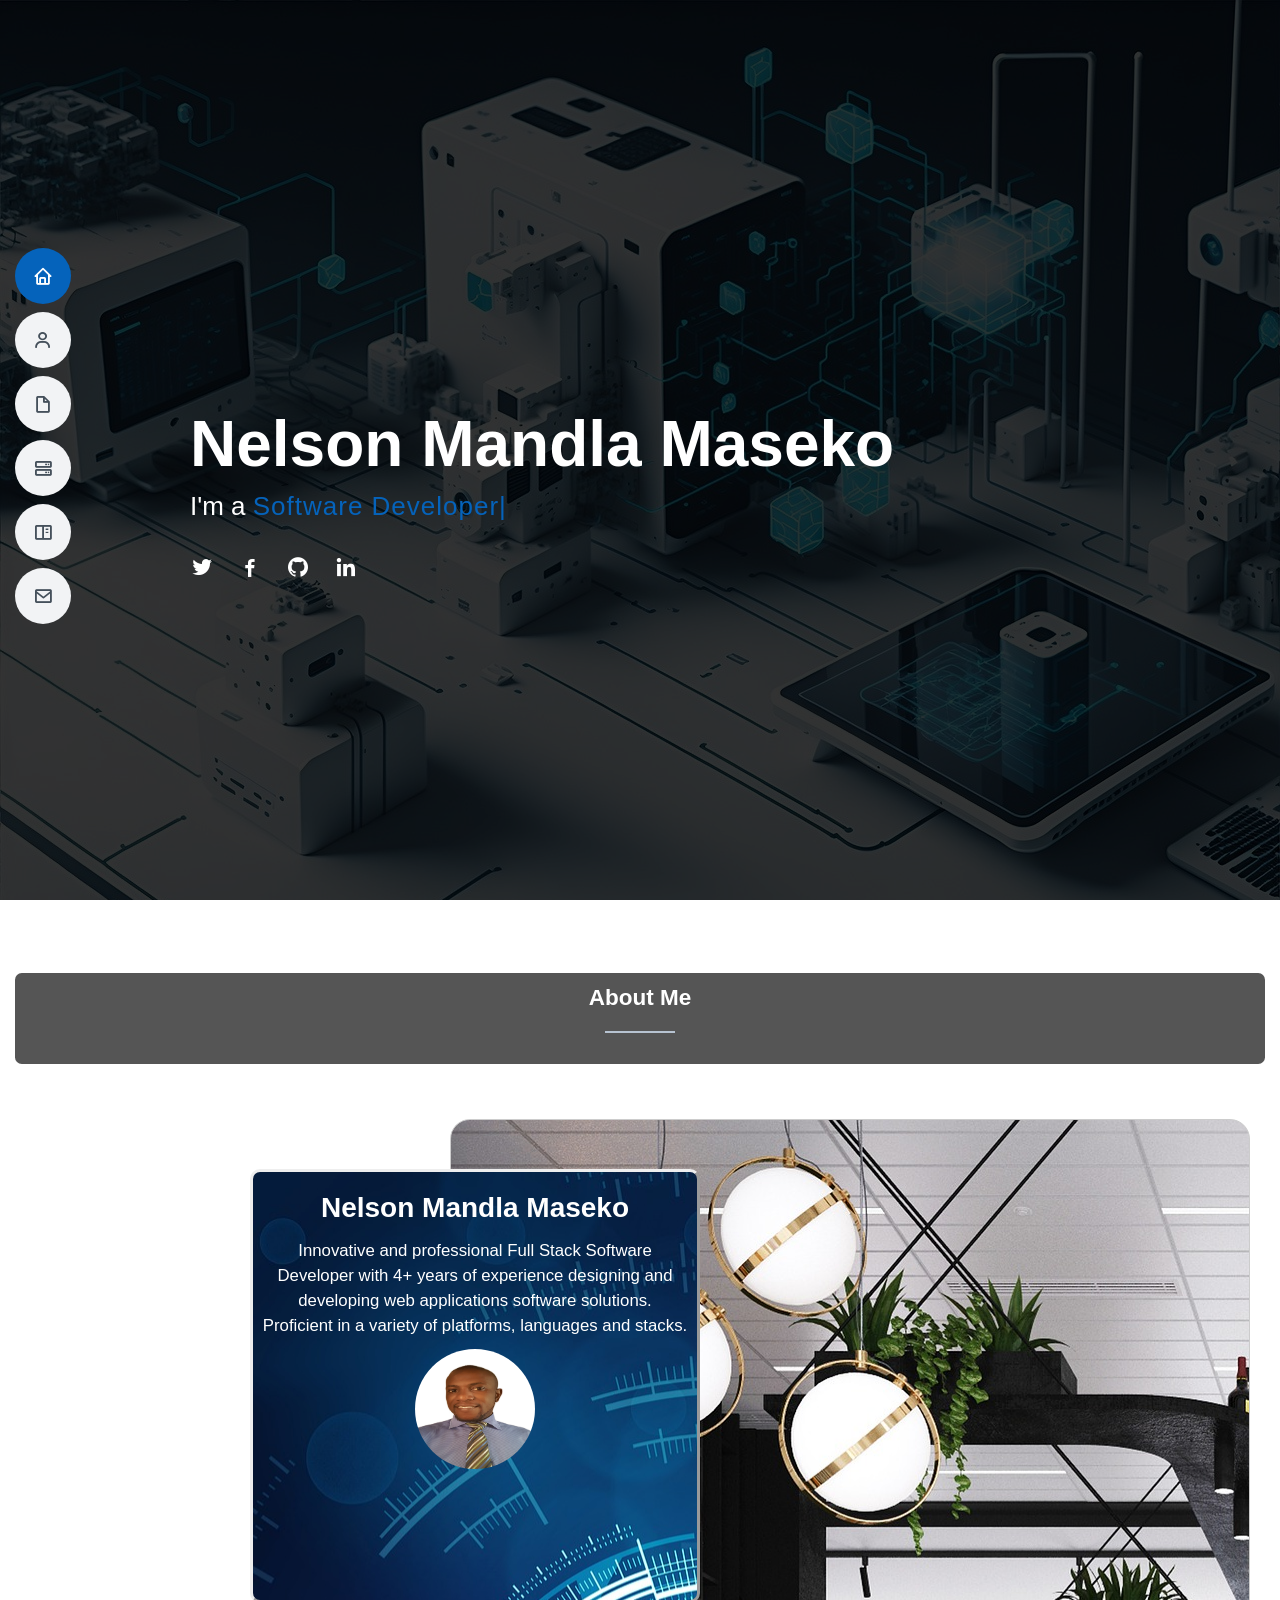
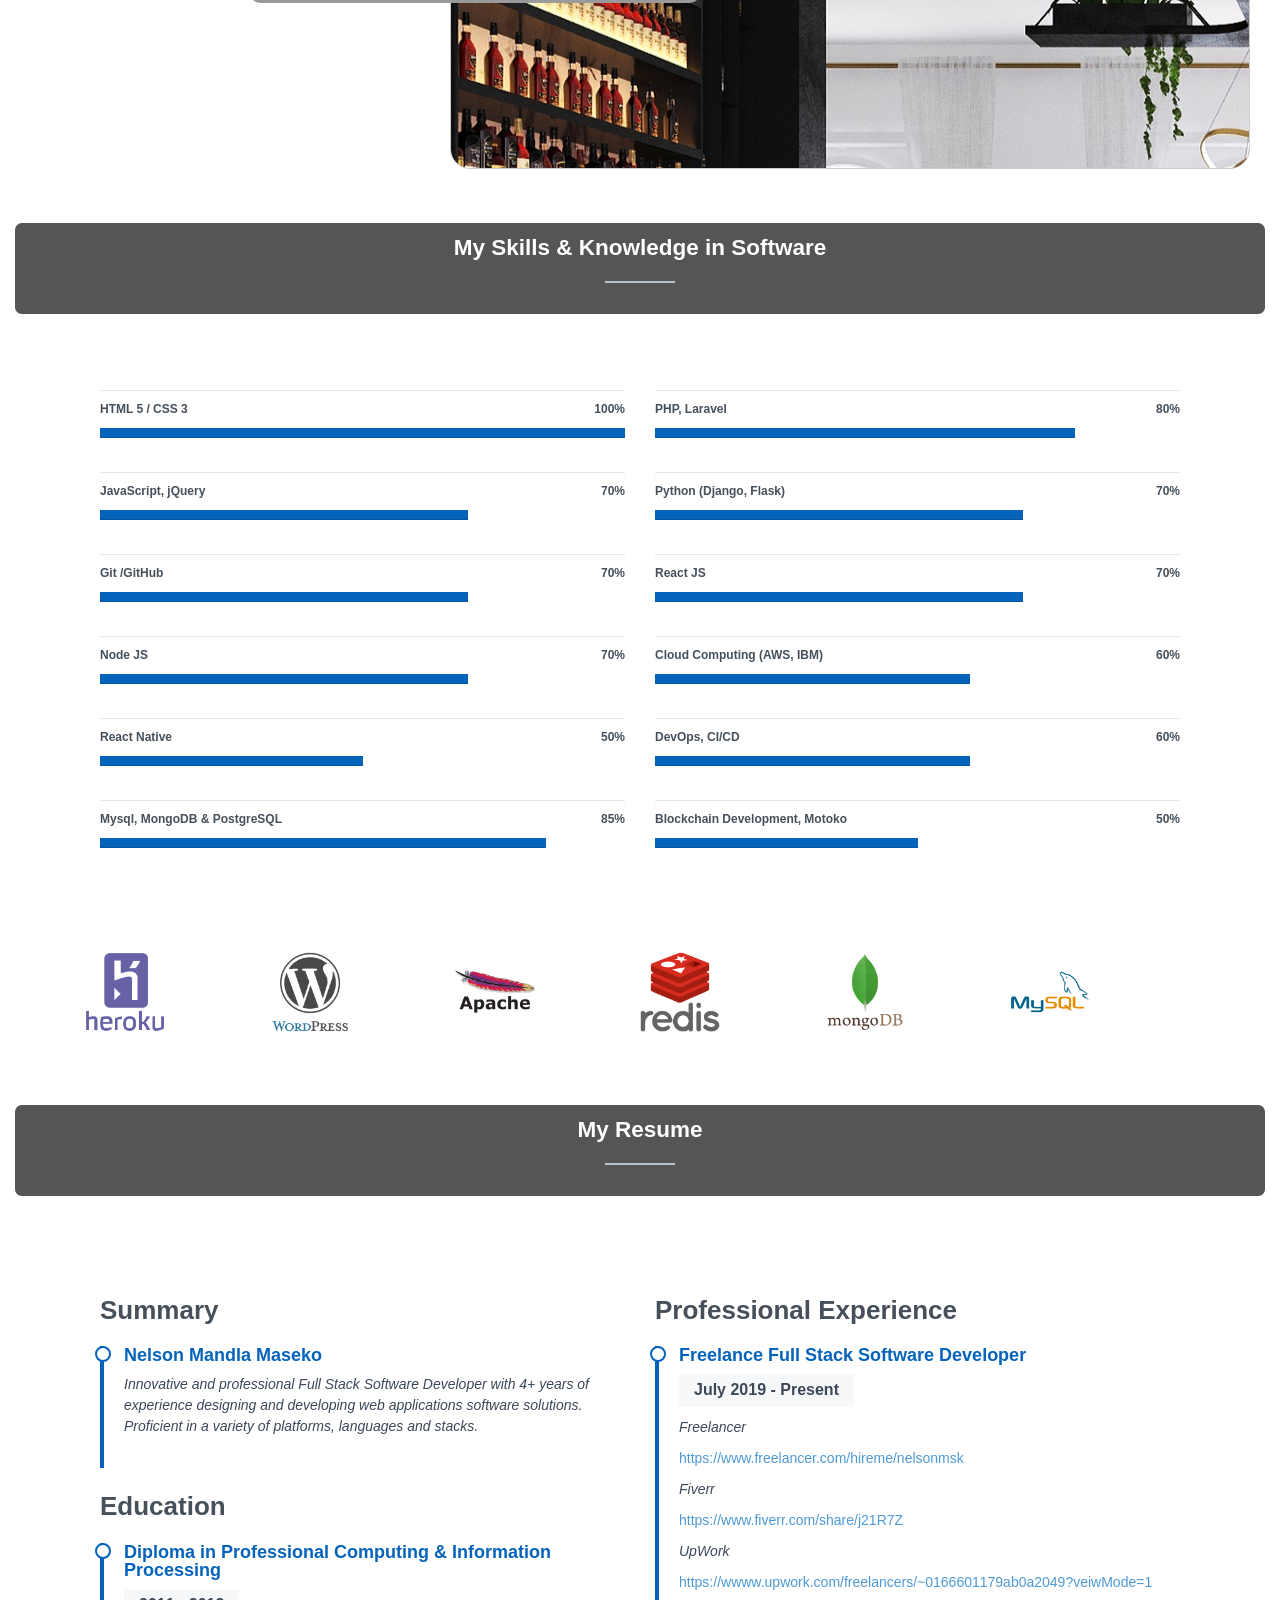
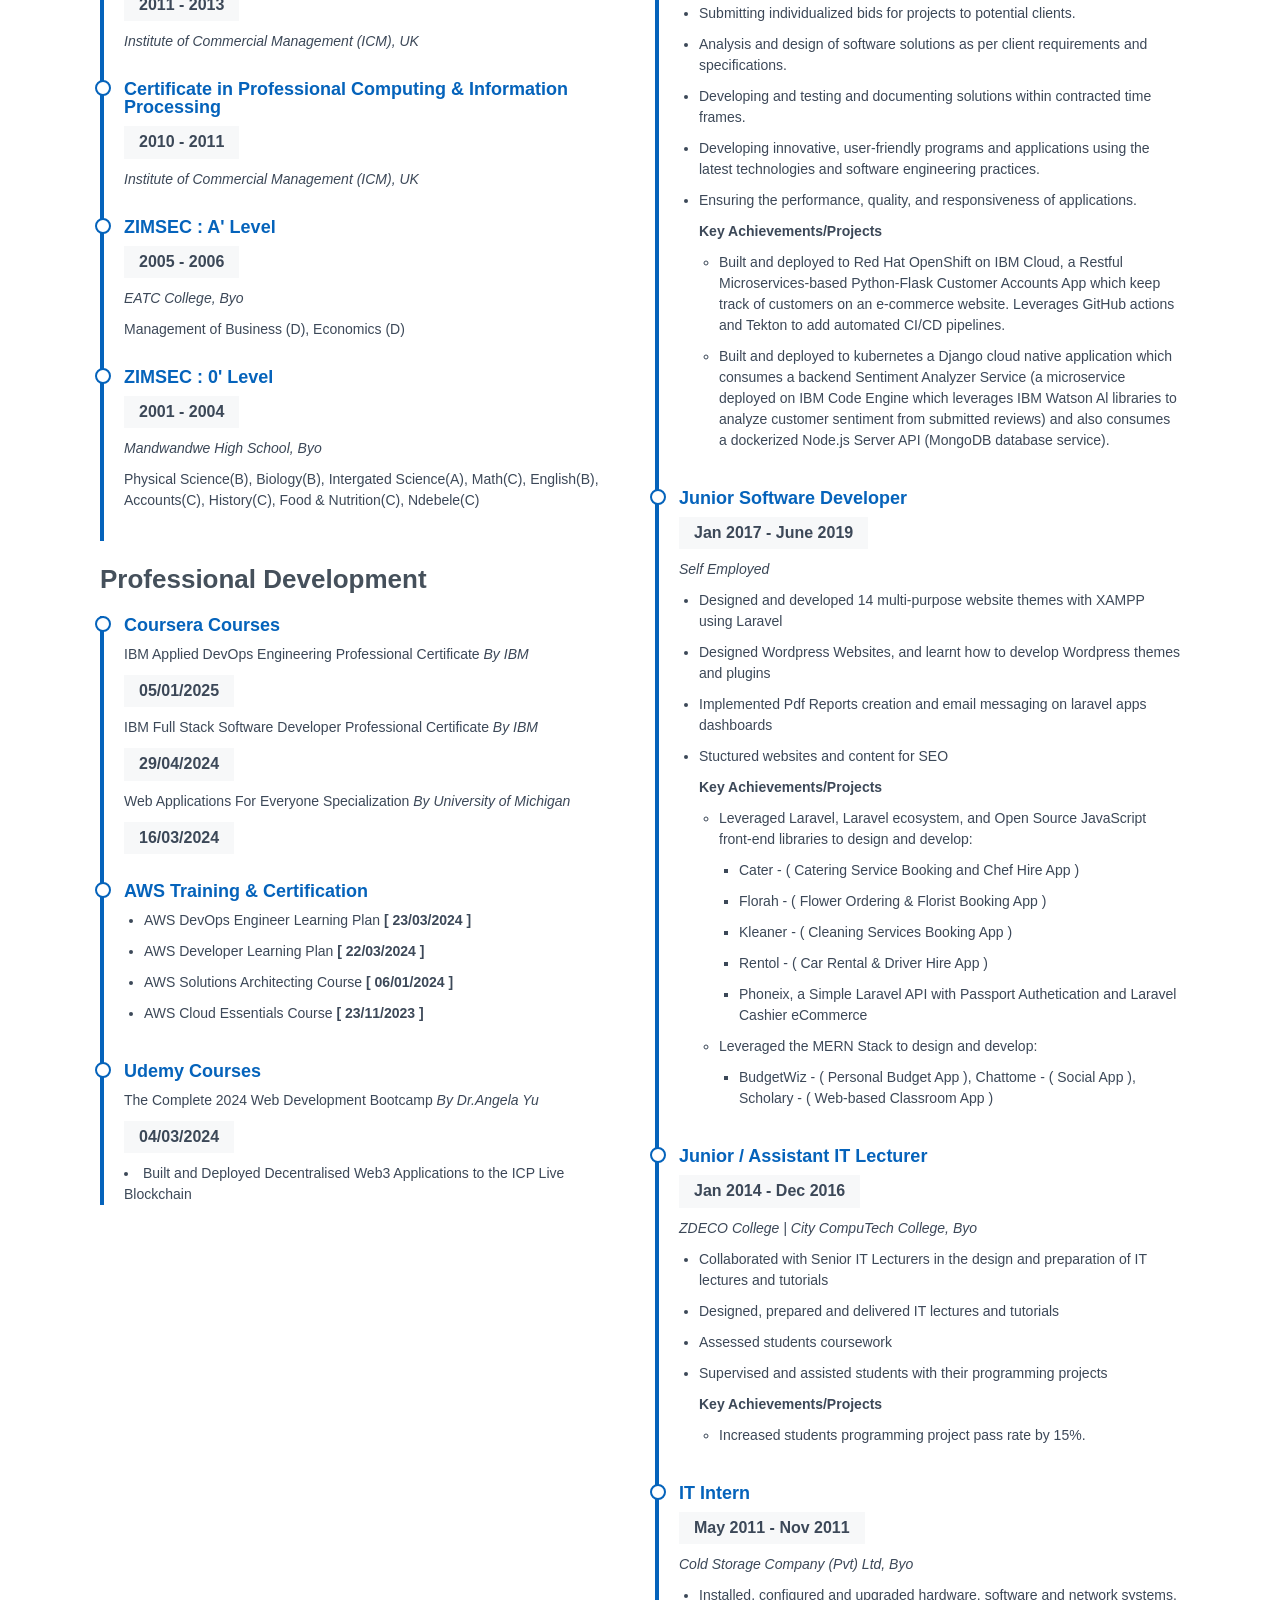
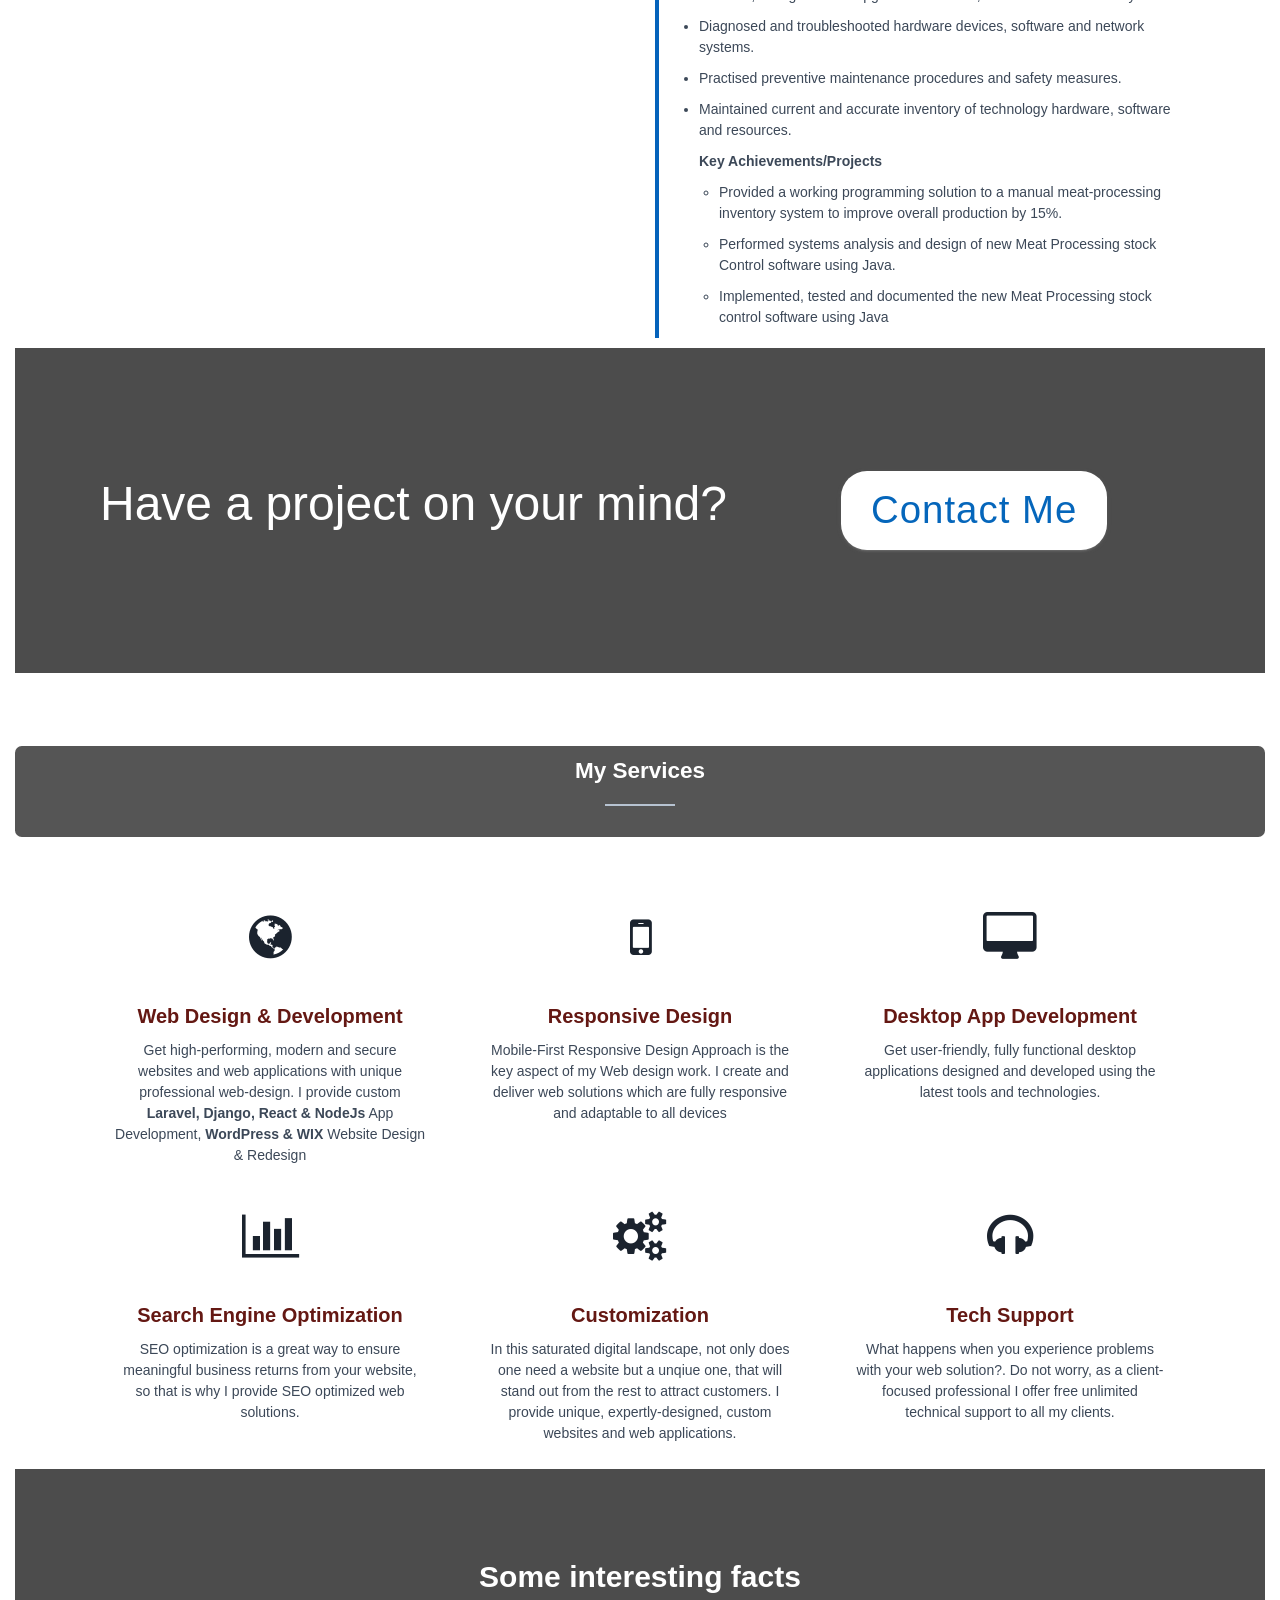
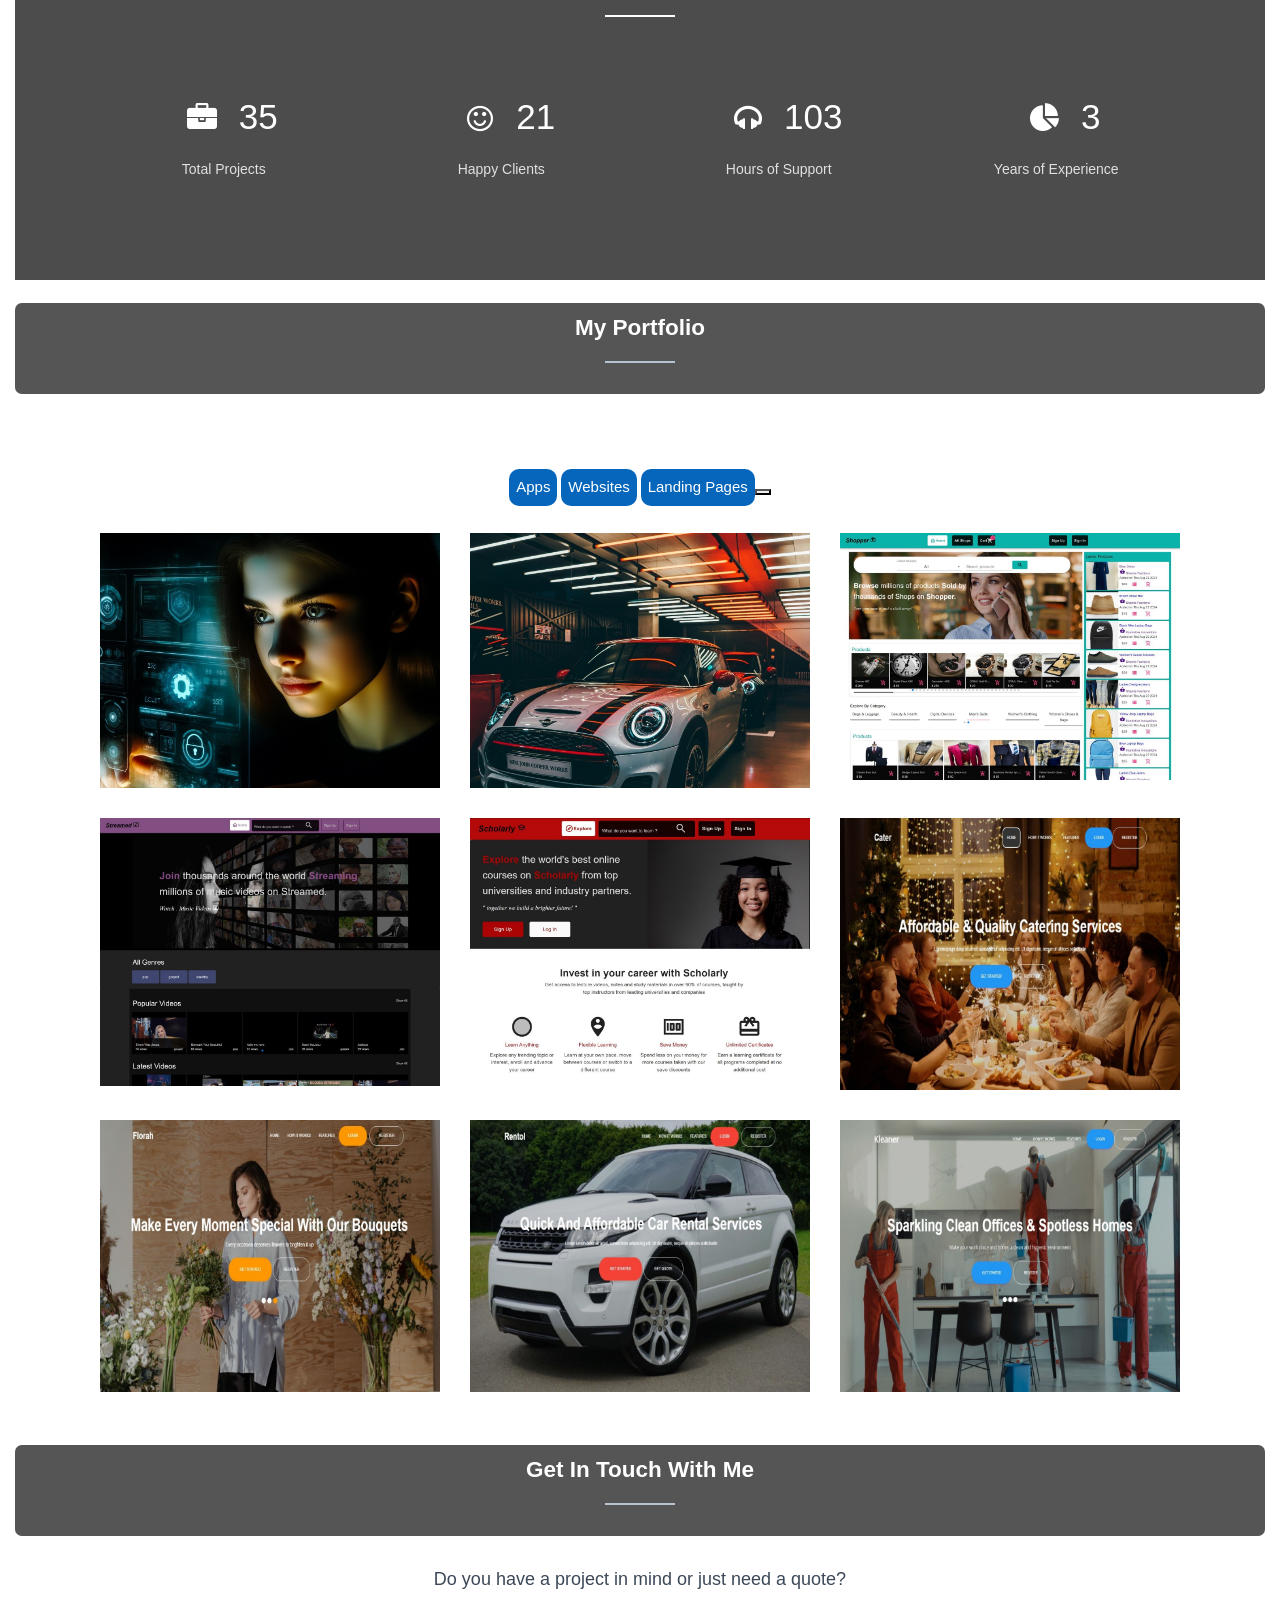
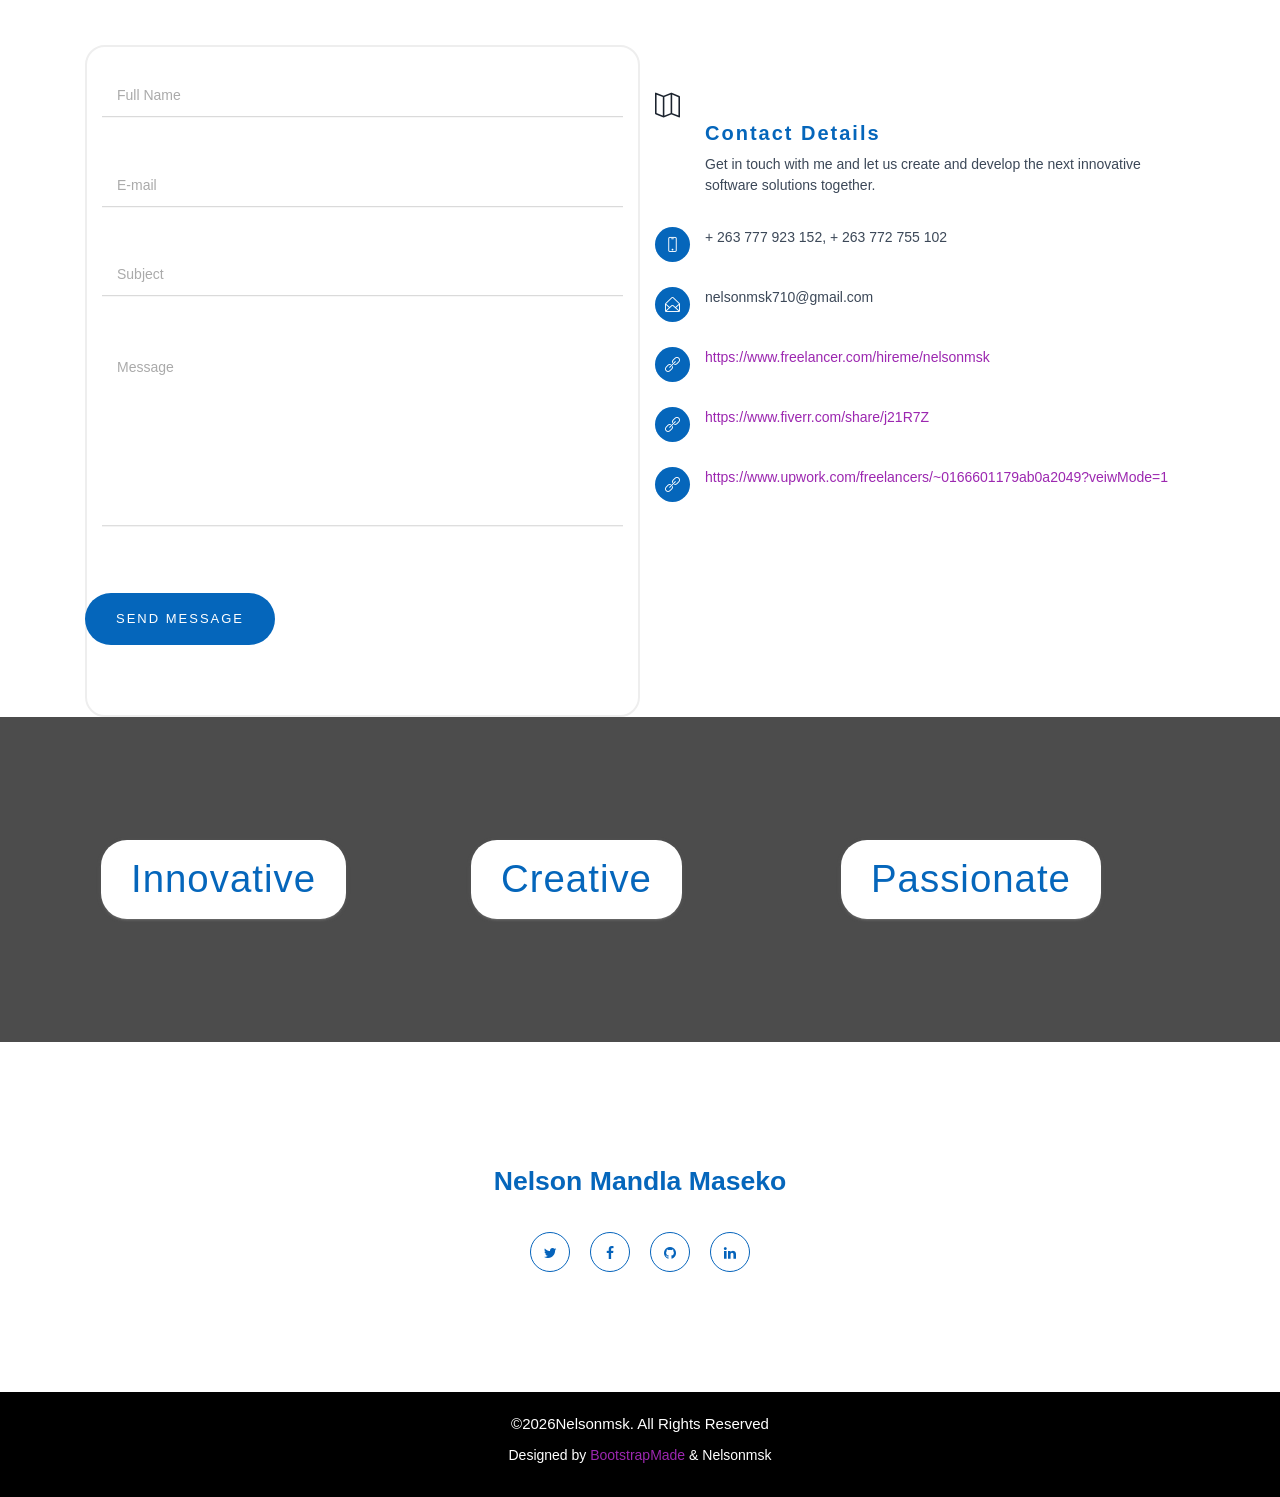
==== commit d907c473: "Add new IBM Certification" ====
--- a/index.html
+++ b/index.html
@@ -1 +1 @@
-<!DOCTYPE html><html lang="en"><head><!-- Google tag (gtag.js) --><script async src="https://www.googletagmanager.com/gtag/js?id=G-8VCG1SDSF8"></script><script>window.dataLayer = window.dataLayer || [];function gtag(){dataLayer.push(arguments);}gtag('js', new Date());gtag('config', 'G-8VCG1SDSF8');</script><meta charset=utf-8><meta content="IE=edge"http-equiv=X-UA-Compatible><meta content="width=device-width,initial-scale=1"name=viewport><title>Nelsonmsk</title><meta content="Get high perfoming, modern and secure websites and web applications with unique professional web-design. Nelsonmsk provides custom Laravel App Development, Python (Django & Flask) App Development, React & NodeJS Development, WordPress & WIX Website Design & Redesign"name=description><link rel="canonical" href="https://nelsonmsk.github.io/"><link/><link href=asset/css/app.css rel=stylesheet><link href=asset/css/styles.css rel=stylesheet><link href=asset/css/style.css rel=stylesheet><link href="asset/material/css/material-dashboard.css?v=2.1.0"rel=stylesheet><link href=asset/css/parsley.css rel=stylesheet><link href=asset/css/animate.css rel=stylesheet><link href=asset/css/fontawesome-all.min.css rel=stylesheet><link href=asset/css/font-awesome.min.css rel=stylesheet><link href=asset/css/responsive.css rel=stylesheet><link href=asset/css/shortcodes/shortcodes.css rel=stylesheet><link href=asset/plugins/magnific-popup/magnific-popup.css rel=stylesheet><link href=asset/plugins/line-icons/line-icons.css rel=stylesheet><link href=asset/plugins/owl-carousel/owl.carousel.css rel=stylesheet><link href=asset/plugins/owl-carousel/owl.theme.css rel=stylesheet><link href=asset/plugins/aos/aos.css rel=stylesheet><link href=asset/plugins/bootstrap-icons/bootstrap-icons.css rel=stylesheet><link href=asset/plugins/boxicons/css/boxicons.min.css rel=stylesheet><link href=asset/plugins/glightbox/css/glightbox.min.css rel=stylesheet><link href=asset/plugins/swiper/swiper-bundle.min.css rel=stylesheet></head><body class=off-canvas-sidebar><i class="bi bi-list d-xl-none mobile-nav-toggle"></i><header class="d-flex justify-content-center flex-column"id=header><nav class="nav-menu navbar"id=navbar><ul><li><a href=#hero class="nav-link scrollto active"><i class="bx bx-home"></i> <span>Home</span></a><li><a href=#about class="nav-link scrollto"><i class="bx bx-user"></i> <span>About</span></a><li><a href=#resume class="nav-link scrollto"><i class="bx bx-file-blank"></i> <span>Resume</span></a><li><a href=#services class="nav-link scrollto"><i class="bx bx-server"></i> <span>Services</span></a><li><a href=#portfolio class="nav-link scrollto"><i class="bx bx-book-content"></i> <span>Portfolio</span></a><li><a href=#contacts class="nav-link scrollto"><i class="bx bx-envelope"></i> <span>Contact</span></a></ul></nav></header><div class="wrapper wrapper-full-page"><div class="container-fluid page-cover"id=home><section class="d-flex justify-content-center flex-column"id=hero><div class=container data-aos=zoom-in data-aos-delay=100><h1>Nelson Mandla Maseko</h1><p>I'm a <span class=typed data-typed-items="Software Developer, Freelancer, Web Designer, Programmer"></span><div class=social-links><a href=https://www.twitter.com/nelsonmsk class=twitter><i class="bx bxl-twitter"></i></a> <a href=https://www.facebook.com/Nelsonmsk-106541157497103 class=facebook><i class="bx bxl-facebook"></i></a> <a href=https://github.com/nelsonmsk class=google-plus><i class="bx bxl-github"></i></a> <a href=https://www.linkedin.com/in/nelson-maseko-693317168 class=linkedin><i class="bx bxl-linkedin"></i></a></div></div></section></div><div class="container-fluid container-cover"id=about><h2 class=section-title><strong>About Me</strong><div class=header-strips-two></div></h2><div class=row><div class="wow fadeInUp card-about"data-wow-delay=0.5s><div class="wow fadeInLeft card-text"data-wow-delay=2.0s><b class=card-Btitle>Nelson Mandla Maseko</b><br><div class=card-Btext><p>Innovative and professional Full Stack Software Developer with 4+ years of experience designing and developing web applications software solutions. Proficient in a variety of platforms, languages and stacks.<div class=card-pic><a href=javascript:void(0)><img class=img-round src=asset/images/client/avatar-nell.jpg></a></div></div></div><div class=card-image></div></div></div></div><div class="container-fluid container-cover"id=skills><h2 class=section-title><strong>My Skills & Knowledge in Software</strong><div class=header-strips-two></div></h2><br><section class="section-bg skills"id=skills><div class=container data-aos=zoom-in data-aos-delay=100><div class="row skills-content"><div class="col-lg-6 col-sm-6"><div class=progress><span class=skill>HTML 5 / CSS 3<i class=val>100%</i></span><div class=progress-bar-wrap><div class=progress-bar aria-valuemax=100 aria-valuemin=0 aria-valuenow=100 role=progressbar></div></div></div><div class=progress><span class=skill>JavaScript, jQuery<i class=val>70%</i></span><div class=progress-bar-wrap><div class=progress-bar aria-valuemax=100 aria-valuemin=0 aria-valuenow=70 role=progressbar></div></div></div><div class=progress><span class=skill>Git /GitHub <i class=val>70%</i></span><div class=progress-bar-wrap><div class=progress-bar aria-valuemax=100 aria-valuemin=0 aria-valuenow=70 role=progressbar></div></div></div><div class=progress><span class=skill>Node JS <i class=val>70%</i></span><div class=progress-bar-wrap><div class=progress-bar aria-valuemax=100 aria-valuemin=0 aria-valuenow=70 role=progressbar></div></div></div><div class=progress><span class=skill>React Native <i class=val>50%</i></span><div class=progress-bar-wrap><div class=progress-bar aria-valuemax=100 aria-valuemin=0 aria-valuenow=50 role=progressbar></div></div></div><div class=progress><span class=skill>Mysql, MongoDB & PostgreSQL <i class=val>85%</i></span><div class=progress-bar-wrap><div class=progress-bar aria-valuemax=100 aria-valuemin=0 aria-valuenow=85 role=progressbar></div></div></div></div><div class="col-lg-6 col-sm-6"><div class=progress><span class=skill>PHP, Laravel <i class=val>80%</i></span><div class=progress-bar-wrap><div class=progress-bar aria-valuemax=100 aria-valuemin=0 aria-valuenow=80 role=progressbar></div></div></div><div class=progress><span class=skill>Python (Django, Flask) <i class=val>70%</i></span><div class=progress-bar-wrap><div class=progress-bar aria-valuemax=100 aria-valuemin=0 aria-valuenow=70 role=progressbar></div></div></div><div class=progress><span class=skill>React JS <i class=val>70%</i></span><div class=progress-bar-wrap><div class=progress-bar aria-valuemax=100 aria-valuemin=0 aria-valuenow=70 role=progressbar></div></div></div><div class=progress><span class=skill>Cloud Computing (AWS, IBM) <i class=val>60%</i></span><div class=progress-bar-wrap><div class=progress-bar aria-valuemax=100 aria-valuemin=0 aria-valuenow=60 role=progressbar></div></div></div><div class=progress><span class=skill>DevOps, CI/CD<i class=val>60%</i></span><div class=progress-bar-wrap><div class=progress-bar aria-valuemax=100 aria-valuemin=0 aria-valuenow=60 role=progressbar></div></div></div><div class=progress><span class=skill>Blockchain Development, Motoko <i class=val>50%</i></span><div class=progress-bar-wrap><div class=progress-bar aria-valuemax=100 aria-valuemin=0 aria-valuenow=50 role=progressbar></div></div></div></div></div></div></section><div class="p-bot-50 p-top-50"id=clients><div class=container><div class="text-center margin-top-20 owl-carousel"id=carousel-our-clients><div class=our-clients><a href=#><img class=img-responsive src=asset/images/client/github.png alt=""></a></div><div class=our-clients><a href=#><img class=img-responsive src=asset/images/client/heroku.png alt=""></a></div><div class=our-clients><a href=#><img class=img-responsive src=asset/images/client/wordpress.png alt=""></a></div><div class=our-clients><a href=#><img class=img-responsive src=asset/images/client/apache.png alt=""></a></div><div class=our-clients><a href=#><img class=img-responsive src=asset/images/client/redis.png alt=""></a></div><div class=our-clients><a href=#><img class=img-responsive src=asset/images/client/mongodb.png alt=""></a></div><div class=our-clients><a href=#><img class=img-responsive src=asset/images/client/mysql.png alt=""></a></div><div class=our-clients><a href=#><img class=img-responsive src=asset/images/client/jquery.png alt=""></a></div><div class=our-clients><a href=#><img class=img-responsive src=asset/images/client/nodejs.png alt=""></a></div><div class=our-clients><a href=#><img class=img-responsive src=asset/images/client/react.png alt=""></a></div><div class=our-clients><a href=#><img class=img-responsive src=asset/images/client/angularjs.png alt=""></a></div><div class=our-clients><a href=#><img class=img-responsive src=asset/images/client/github.png alt=""></a></div><div class=our-clients><a href=#><img class=img-responsive src=asset/images/client/heroku.png alt=""></a></div><div class=our-clients><a href=#><img class=img-responsive src=asset/images/client/wordpress.png alt=""></a></div><div class=our-clients><a href=#><img class=img-responsive src=asset/images/client/apache.png alt=""></a></div><div class=our-clients><a href=#><img class=img-responsive src=asset/images/client/redis.png alt=""></a></div><div class=our-clients><a href=#><img class=img-responsive src=asset/images/client/mongodb.png alt=""></a></div></div></div></div></div><div class="container-fluid container-cover"id=resume><h2 class=section-title><strong>My Resume</strong><div class=header-strips-two></div></h2><br><section class="section-bg resume"id=resume><div class=container data-aos=fade-up><div class=row><div class="col-lg-6 col-sm-6"><h3 class=resume-title>Summary</h3><div class="resume-item pb-0"><h4>Nelson Mandla Maseko</h4><p><em>Innovative and professional Full Stack Software Developer with 4+ years of experience designing and developing web applications software solutions.</em> <em>Proficient in a variety of platforms, languages and stacks.</em></p><br></div><h3 class=resume-title>Education</h3><div class=resume-item><h4>Diploma in Professional Computing & Information Processing</h4><h5>2011 - 2013</h5><p><em>Institute of Commercial Management (ICM), UK</em></div><div class=resume-item><h4>Certificate in Professional Computing & Information Processing</h4><h5>2010 - 2011</h5><p><em>Institute of Commercial Management (ICM), UK</em></div><div class=resume-item><h4>ZIMSEC : A' Level</h4><h5>2005 - 2006</h5><p><em>EATC College, Byo</em><p>Management of Business (D), Economics (D)</div><div class=resume-item><h4>ZIMSEC : 0' Level</h4><h5>2001 - 2004</h5><p><em>Mandwandwe High School, Byo</em><p>Physical Science(B), Biology(B), Intergated Science(A), Math(C), English(B), Accounts(C), History(C), Food & Nutrition(C), Ndebele(C)</div><h3 class=resume-title>Professional Development</h3><div class=resume-item><h4>Coursera Courses</h4><p>IBM Full Stack Software Developer Professional Certificate <em>By IBM</em><h5>29/04/2024</h5><p>Web Applications For Everyone Specialization <em>By University of Michigan</em><h5>16/03/2024</h5></div><div class=resume-item><h4>AWS Training & Certification</h4><ul><li>AWS DevOps Engineer Learning Plan <b>[ 23/03/2024 ]</b><li>AWS Developer Learning Plan <b>[ 22/03/2024 ]</b><li>AWS Solutions Architecting Course <b>[ 06/01/2024 ]</b><li>AWS Cloud Essentials Course <b>[ 23/11/2023 ]</b></ul></div><div class=resume-item><h4>Udemy Courses</h4><p>The Complete 2024 Web Development Bootcamp <em>By Dr.Angela Yu</em><h5>04/03/2024</h5><li>Built and Deployed Decentralised Web3 Applications to the ICP Live Blockchain</li></div></div><div class="col-lg-6 col-sm-6"><h3 class=resume-title>Professional Experience</h3><div class=resume-item><h4>Freelance Full Stack Software Developer</h4><h5>July 2019 - Present</h5><p><em>Freelancer</em><p><a href=https://www.freelancer.com/hireme/nelsonmsk>https://www.freelancer.com/hireme/nelsonmsk</a><p><em>Fiverr</em><p><a href=https://www.fiverr.com/share/j21R7Z>https://www.fiverr.com/share/j21R7Z</a><p><em>UpWork</em><p><a href="https://www.upwork.com/freelancers/~0166601179ab0a2049?veiwMode=1">https://wwww.upwork.com/freelancers/~0166601179ab0a2049?veiwMode=1</a><ul><li>Submitting individualized bids for projects to potential clients.<li>Analysis and design of software solutions as per client requirements and specifications.<li>Developing and testing and documenting solutions within contracted time frames.<li>Developing innovative, user-friendly programs and applications using the latest technologies and software engineering practices.<li>Ensuring the performance, quality, and responsiveness of applications.</li><p><b>Key Achievements/Projects</b><ul><li>Built and deployed to kubernetes a Django cloud native application which consumes a backend Sentiment Analyzer Service (a microservice deployed on IBM Code Engine which leverages IBM Watson Al libraries to analyze customer sentiment from submitted reviews) and also consumes a dockerized Node.js Server API (MongoDB database service).</ul></ul></div><div class=resume-item><h4>Junior Software Developer</h4><h5>Jan 2017 - June 2019</h5><p><em>Self Employed</em><ul><li>Designed and developed 14 multi-purpose website themes with XAMPP using Laravel<li>Designed Wordpress Websites, and learnt how to develop Wordpress themes and plugins<li>Implemented Pdf Reports creation and email messaging on laravel apps dashboards<li>Stuctured websites and content for SEO</li><p><b>Key Achievements/Projects</b><ul><li>Leveraged Laravel, Laravel ecosystem, and Open Source JavaScript front-end libraries to design and develop:</li><ul><li>Cater - ( Catering Service Booking and Chef Hire App )<li>Florah - ( Flower Ordering & Florist Booking App )<li>Kleaner - ( Cleaning Services Booking App )<li>Rentol - ( Car Rental & Driver Hire App )<li>Phoneix, a Simple Laravel API with Passport Authetication and Laravel Cashier eCommerce</ul><li>Leveraged the MERN Stack to design and develop:</li><ul><li>BudgetWiz - ( Personal Budget App ), Chattome - ( Social App ), Scholary - ( Web-based Classroom App )</ul></ul></ul></div><div class=resume-item><h4>Junior / Assistant IT Lecturer</h4><h5>Jan 2014 - Dec 2016</h5><p><em>ZDECO College | City CompuTech College, Byo</em><ul><li>Collaborated with Senior IT Lecturers in the design and preparation of IT lectures and tutorials<li>Designed, prepared and delivered IT lectures and tutorials<li>Assessed students coursework<li>Supervised and assisted students with their programming projects</li><p><b>Key Achievements/Projects</b><ul><li>Increased students programming project pass rate by 15%.</ul></ul></div><div class=resume-item><h4>IT Intern</h4><h5>May 2011 - Nov 2011</h5><p><em>Cold Storage Company (Pvt) Ltd, Byo</em><ul><li>Installed, configured and upgraded hardware, software and network systems.<li>Diagnosed and troubleshooted hardware devices, software and network systems.<li>Practised preventive maintenance procedures and safety measures.<li>Maintained current and accurate inventory of technology hardware, software and resources.</li><p><b>Key Achievements/Projects</b><ul><li>Provided a working programming solution to a manual meat-processing inventory system to improve overall production by 15%.<li>Performed systems analysis and design of new Meat Processing stock Control software using Java.<li>Implemented, tested and documented the new Meat Processing stock control software using Java</ul></ul></div></div></div></div></section><div class="parallax section-padding subscription-area parallax_color_no"data-stellar-background-ratio=0.1><div class=container><div class=row><div class=col-md-8><h3 class="wow fadeInLeft subscription-text"data-wow-duration=1.5s>Have a project on your mind?</h3></div><div class=col-md-4><h3 class="wow fadeInLeft subscription-text"data-wow-duration=1.5s><a href=#contact class="btn btn-xlg">Contact Me</a></h3></div></div></div></div></div><div class="container-fluid container-cover"id=services><h2 class=section-title><strong>My Services</strong><div class=header-strips-two></div></h2><div class="section-bg services"id=services><div class="wow fadeIn container"data-wow-delay=0.5s><div class=row><div class="wow fadeInLeft col-sm-4"data-wow-delay=0.5s><div class=icon-box><i class="fa fa-globe"></i><h3 class="text-theme text-theme-sm title-sm">Web Design & Development</h3><p>Get high-performing, modern and secure websites and web applications with unique professional web-design. I provide custom <b>Laravel, Django, React & NodeJs</b> App Development, <b>WordPress & WIX</b> Website Design & Redesign</div></div><div class="wow fadeInLeft col-sm-4"data-wow-delay=1.0s><div class=icon-box><i class="fa fa-mobile"></i><h3 class="text-theme text-theme-sm title-sm">Responsive Design</h3><p>Mobile-First Responsive Design Approach is the key aspect of my Web design work. I create and deliver web solutions which are fully responsive and adaptable to all devices</div></div><div class="wow fadeInLeft col-sm-4"data-wow-delay=1.5s><div class=icon-box><i class="fa fa-desktop"></i><h3 class="text-theme text-theme-sm title-sm">Desktop App Development</h3><p>Get user-friendly, fully functional desktop applications designed and developed using the latest tools and technologies.</div></div></div><div class="row pad-sec-top-sm"><div class="wow col-sm-4 fadeInRight"data-wow-delay=0.5s><div class=icon-box><i class="fa fa-bar-chart-o"></i><h3 class="text-theme text-theme-sm title-sm">Search Engine Optimization</h3><p>SEO optimization is a great way to ensure meaningful business returns from your website, so that is why I provide SEO optimized web solutions.</div></div><div class="wow col-sm-4 fadeInRight"data-wow-delay=1.0s><div class=icon-box><i class="fa fa-cogs"></i><h3 class="text-theme text-theme-sm title-sm">Customization</h3><p>In this saturated digital landscape, not only does one need a website but a unqiue one, that will stand out from the rest to attract customers. I provide unique, expertly-designed, custom websites and web applications.</div></div><div class="wow col-sm-4 fadeInRight"data-wow-delay=1.5s><div class=icon-box><i class="fa fa-headphones"></i><h3 class="text-theme text-theme-sm title-sm">Tech Support</h3><p>What happens when you experience problems with your web solution?. Do not worry, as a client-focused professional I offer free unlimited technical support to all my clients.</div></div></div></div></div><div class="parallax p-bot-90 p-top-90 parallax_color_plain"id=figures data-stellar-background-ratio=0.1><div class="wow fadeIn container"data-wow-delay=0.5s><div class=row><div class="center-block col-md-8 col-sm-9"><div class="text-center heading"><h2 class=bold-font>Some interesting facts</h2><div class=header-strips-two></div></div></div></div><div class="row margin-top-50"><div class="col-md-3 col-sm-3 counters"><span class=counter-icon><i class="fa rounded fa-briefcase"></i></span> <span class=counter>35</span><p>Total Projects</div><div class="col-md-3 col-sm-3 counters"><span class=counter-icon><i class="fa rounded fa-smile-o"></i></span> <span class=counter>21</span><p>Happy Clients</div><div class="col-md-3 col-sm-3 counters"><span class=counter-icon><i class="fa rounded fa-headphones"></i></span> <span class=counter>105</span><p>Hours of Support</div><div class="col-md-3 col-sm-3 counters"><span class=counter-icon><i class="fa rounded fa-pie-chart"></i></span> <span class=counter>04</span><p>Years of Experience</div></div></div></div></div><div class="container-fluid container-cover"id=portfolio><h2 class=section-title><strong>My Portfolio</strong><div class=header-strips-two></div></h2><section class="section-bg filter portfolio"id=portfolio><div class=container data-aos=fade-up><div class=row><div class="d-flex justify-content-center col-lg-12"><div class="button-group filters-button-group"> <button class=button data-filter=.apps>Apps</button> <button class=button data-filter=.websites>Websites</button> <button class=button data-filter=.landing-pages>Landing Pages<button></div></div></div><div class=portfolio-container data-aos=fade-up data-aos-delay=200><div class="col-lg-4 col-md-6 portfolio-item apps"><div class=portfolio-wrap><img class=img-fluid src=asset/images/projects/apps/Accounts/Accounts-tracker.jpg alt=""><div class=portfolio-info><h4>Accounts Tracker</h4><p>Accounts Tracker Cloud-Native App<div class=portfolio-links><a href=asset/images/projects/apps/Accounts/Accounts-tracker.jpg class=portfolio-lightbox title="Accounts Tracker App"data-gallery=portfolioGallery><i class="bx bx-plus"></i></a> <a href=projectView.html#accounts_tracker class=project-view title="More Details"id=1><i class="bx bx-link"></i></a></div></div></div></div><div class="col-lg-4 col-md-6 portfolio-item apps"><div class=portfolio-wrap><img class=img-fluid src=asset/images/projects/apps/Dealerships/Dealership.jpg alt=""><div class=portfolio-info><h4>Dealership</h4><p>Online Car Dealership Cloud-Native App<div class=portfolio-links><a href=asset/images/projects/apps/Dealerships/Dealership.jpg class=portfolio-lightbox title="Dealership App"data-gallery=portfolioGallery><i class="bx bx-plus"></i></a> <a href=projectView.html#dealership class=project-view title="More Details"id=2><i class="bx bx-link"></i></a></div></div></div></div><div class="col-lg-4 col-md-6 portfolio-item apps"><div class=portfolio-wrap><img class=img-fluid src=asset/images/projects/apps/Shopper/Shopper-welcome.jpg alt=""><div class=portfolio-info><h4>Shopper</h4><p>Online Markert-Place Web App<div class=portfolio-links><a href=asset/images/projects/apps/Shopper/Shopper-welcome.jpg class=portfolio-lightbox title="Shopper App"data-gallery=portfolioGallery><i class="bx bx-plus"></i></a> <a href=projectView.html#shopper class=project-view title="More Details"id=3><i class="bx bx-link"></i></a></div></div></div></div><div class="col-lg-4 col-md-6 portfolio-item apps"><div class=portfolio-wrap><img class=img-fluid src=asset/images/projects/apps/Streamed/Streamed-welcome.jpg alt=""><div class=portfolio-info><h4>Streamed</h4><p>Online Media Streaming Web App<div class=portfolio-links><a href=asset/images/projects/apps/Streamed/Streamed-welcome.jpg class=portfolio-lightbox title="Streamed App"data-gallery=portfolioGallery><i class="bx bx-plus"></i></a> <a href=projectView.html#streamed class=project-view title="More Details"id=4><i class="bx bx-link"></i></a></div></div></div></div><div class="col-lg-4 col-md-6 portfolio-item apps landing-pages"><div class=portfolio-wrap><img class=img-fluid src=asset/images/projects/apps/Scholarly/Scholarly-landingpage.jpg alt=""><div class=portfolio-info><h4>Scholarly</h4><p>Online LMS Web App<div class=portfolio-links><a href=asset/images/projects/apps/Scholarly/Scholarly-landingpage.jpg class=portfolio-lightbox title="Scholarly App"data-gallery=portfolioGallery><i class="bx bx-plus"></i></a> <a href=projectView.html#scholarly class=project-view title="More Details"id=5><i class="bx bx-link"></i></a></div></div></div></div><div class="col-lg-4 col-md-6 portfolio-item apps landing-pages"><div class=portfolio-wrap><img class=img-fluid src=asset/images/projects/apps/Cater/Cater-landingpage.jpg alt=""><div class=portfolio-info><h4>Cater</h4><p>Food Catering Services &amp Chef Hire Web App<div class=portfolio-links><a href=asset/images/projects/apps/Cater/Cater-landingpage.jpg class=portfolio-lightbox title="Cater App"data-gallery=portfolioGallery><i class="bx bx-plus"></i></a> <a href=projectView.html#cater class=project-view title="More Details"id=6><i class="bx bx-link"></i></a></div></div></div></div><div class="col-lg-4 col-md-6 portfolio-item websites"><div class=portfolio-wrap><img class=img-fluid src=asset/images/projects/websites/Athena/Athena-welcome.jpg alt=""><div class=portfolio-info><h4>Athena</h4><p>Multi-purpose Hotel WebSite theme<div class=portfolio-links><a href=asset/images/projects/websites/Athena/Athena-welcome.jpg class=portfolio-lightbox title="Athena Website Theme"data-gallery=portfolioGallery><i class="bx bx-plus"></i></a> <a href=projectView.html#athena class=project-view title="More Details"id=7><i class="bx bx-link"></i></a></div></div></div></div><div class="col-lg-4 col-md-6 portfolio-item apps landing-pages"><div class=portfolio-wrap><img class=img-fluid src=asset/images/projects/apps/Florah/Florah-landingpage.jpg alt=""><div class=portfolio-info><h4>Florah</h4><p>Flowers Ordering & Florist Booking WebApp<div class=portfolio-links><a href=asset/images/projects/apps/Florah/Florah-landingpage.jpg class=portfolio-lightbox title="Florah Web App"data-gallery=portfolioGallery><i class="bx bx-plus"></i></a> <a href=projectView.html#florah class=project-view title="More Details"id=8><i class="bx bx-link"></i></a></div></div></div></div><div class="col-lg-4 col-md-6 portfolio-item websites"><div class=portfolio-wrap><img class=img-fluid src=asset/images/projects/websites/Atlantis/Atlantis-welcome.jpg alt=""><div class=portfolio-info><h4>Atlantis</h4><p>Multi-purpose Creative Agency WebSite theme<div class=portfolio-links><a href=asset/images/projects/websites/Atlantis/Atlantis-welcome.jpg class=portfolio-lightbox title="Atlantis Website Theme"data-gallery=portfolioGallery><i class="bx bx-plus"></i></a> <a href=projectView.html#atlantis class=project-view title="More Details"id=9><i class="bx bx-link"></i></a></div></div></div></div><div class="col-lg-4 col-md-6 portfolio-item apps landing-pages"><div class=portfolio-wrap><img class=img-fluid src=asset/images/projects/apps/Rentol/Rentol-landingpage.jpg alt=""><div class=portfolio-info><h4>Rentol</h4><p>Car Rental & Driver Hire WebApp<div class=portfolio-links><a href=asset/images/projects/apps/Rentol/Rentol-landingpage.jpg class=portfolio-lightbox title="Rentol Web App"data-gallery=portfolioGallery><i class="bx bx-plus"></i></a> <a href=projectView.html#rentol class=project-view title="More Details"id=10><i class="bx bx-link"></i></a></div></div></div></div><div class="col-lg-4 col-md-6 portfolio-item websites"><div class=portfolio-wrap><img class=img-fluid src=asset/images/projects/websites/Harmony/Harmony-welcome.jpg alt=""><div class=portfolio-info><h4>Harmony</h4><p>Multi-purpose Insurance WebSite theme<div class=portfolio-links><a href=asset/images/projects/websites/Harmony/Harmony-welcome.jpg class=portfolio-lightbox title="Harmony Website Theme"data-gallery=portfolioGallery><i class="bx bx-plus"></i></a> <a href=projectView.html#harmony class=project-view title="More Details"id=11><i class="bx bx-link"></i></a></div></div></div></div><div class="col-lg-4 col-md-6 portfolio-item websites"><div class=portfolio-wrap><img class=img-fluid src=asset/images/projects/websites/Jupiter/Jupiter-welcome.jpg alt=""><div class=portfolio-info><h4>Jupiter</h4><p>Multi-purpose Financial WebSite theme<div class=portfolio-links><a href=asset/images/projects/websites/Jupiter/Jupiter-welcome.jpg class=portfolio-lightbox title="Jupiter Website Theme"data-gallery=portfolioGallery><i class="bx bx-plus"></i></a> <a href=projectView.html#jupiter class=project-view title="More Details"id=12><i class="bx bx-link"></i></a></div></div></div></div><div class="col-lg-4 col-md-6 portfolio-item apps landing-pages"><div class=portfolio-wrap><img class=img-fluid src=asset/images/projects/apps/Kleaner/Kleaner-landingpage.jpg alt=""><div class=portfolio-info><h4>Kleaner</h4><p>Multi-purpose Cleaning Services Booking WebApp<div class=portfolio-links><a href=asset/images/projects/apps/Kleaner/Kleaner-landingpage.jpg class=portfolio-lightbox title="Kleaner Web App"data-gallery=portfolioGallery><i class="bx bx-plus"></i></a> <a href=projectView.html#kleaner class=project-view title="More Details"id=13><i class="bx bx-link"></i></a></div></div></div></div><div class="col-lg-4 col-md-6 portfolio-item websites"><div class=portfolio-wrap><img class=img-fluid src=asset/images/projects/websites/Kronus/Kronus-welcome.jpg alt=""><div class=portfolio-info><h4>Kronus</h4><p>Multi-purpose Construction WebSite theme<div class=portfolio-links><a href=asset/images/projects/websites/Kronus/Kronus-welcome.jpg class=portfolio-lightbox title="Kronus Website Theme"data-gallery=portfolioGallery><i class="bx bx-plus"></i></a> <a href=projectView.html#kronus class=project-view title="More Details"id=14><i class="bx bx-link"></i></a></div></div></div></div><div class="col-lg-4 col-md-6 portfolio-item websites"><div class=portfolio-wrap><img class=img-fluid src=asset/images/projects/websites/Neptune/Neptune-welcome.jpg alt=""><div class=portfolio-info><h4>Neptune</h4><p>Multi-purpose Financial WebSite theme<div class=portfolio-links><a href=asset/images/projects/websites/Neptune/Neptune-welcome.jpg class=portfolio-lightbox title="Neptune Website Theme"data-gallery=portfolioGallery><i class="bx bx-plus"></i></a> <a href=projectView.html#neptune class=project-view title="More Details"id=15><i class="bx bx-link"></i></a></div></div></div></div><div class="col-lg-4 col-md-6 portfolio-item websites"><div class=portfolio-wrap><img class=img-fluid src=asset/images/projects/websites/Nimrod/Nimrod-welcome.jpg alt=""><div class=portfolio-info><h4>Nimrod</h4><p>Multi-purpose Architectural WebSite theme<div class=portfolio-links><a href=asset/images/projects/websites/Nimrod/Nimrod-welcome.jpg class=portfolio-lightbox title="Nimrod Website Theme"data-gallery=portfolioGallery><i class="bx bx-plus"></i></a> <a href=projectView.html#nimrod class=project-view title="More Details"id=16><i class="bx bx-link"></i></a></div></div></div></div><div class="col-lg-4 col-md-6 portfolio-item websites"><div class=portfolio-wrap><img class=img-fluid src=asset/images/projects/websites/Raven/Raven-welcome4.jpg alt=""><div class=portfolio-info><h4>Raven</h4><p>Multi-purpose Restaurant WebSite theme<div class=portfolio-links><a href=asset/images/projects/websites/Raven/Raven-welcome4.jpg class=portfolio-lightbox title="Raven Website Theme"data-gallery=portfolioGallery><i class="bx bx-plus"></i></a> <a href=projectView.html#raven class=project-view title="More Details"id=17><i class="bx bx-link"></i></a></div></div></div></div><div class="col-lg-4 col-md-6 portfolio-item websites"><div class=portfolio-wrap><img class=img-fluid src=asset/images/projects/websites/Venus/Venus-welcome.jpg alt=""><div class=portfolio-info><h4>Venus</h4><p>Multi-purpose IT Agency WebSite theme<div class=portfolio-links><a href=asset/images/projects/websites/Venus/Venus-welcome.jpg class=portfolio-lightbox title="Venus Website Theme"data-gallery=portfolioGallery><i class="bx bx-plus"></i></a> <a href=projectView.html#venus class=project-view title="More Details"id=18><i class="bx bx-link"></i></a></div></div></div></div></div></div></section></div><div class="container-fluid container-cover"id=contacts><h2 class="section-title contact-title"><strong>Get In Touch With Me</strong><div class=header-strips-two></div></h2><div class="container bg-white contact"id=contact><div class=row><div class="wow fadeIn center-block col-md-5"data-wow-delay=1.5s><div class="text-center heading"><div class=subheading>Do you have a project in mind or just need a quote?</div></div></div></div><div class=row><div class="wow fadeIn col-lg-6 col-sm-6 contactLeft"data-wow-delay=0.5s><form action=messages class=contactForm data-parsley-validate id=contactForm method=post><div class=row><div class=form-group><label class=sr-only for=name>Your name</label> <input class=form-control id=name name=name placeholder="Full Name"required> <span class=help-block></span></div><div class=form-group><label class=sr-only for=email>Your email address</label> <input class=form-control id=email name=email placeholder=E-mail required type=email> <span class=help-block></span></div><div class=form-group><label class=sr-only for=subject>Your subject</label> <input class=form-control id=subject name=subject placeholder=Subject required> <span class=help-block></span></div><div class=form-group><label class=sr-only for=message>Your message</label> <textarea class=form-control id=message name=message placeholder=Message required rows=9></textarea> <span class=help-block></span></div></div><div class=text-center><button class=submit id=contact_btn type=submit>Send message</button><div class=clearfix></div></div></form></div><div class="wow fadeIn col-lg-6 col-sm-6 contactRight"data-wow-delay=0.5s><div class=contactDetails><div class=icon-map></div><h3>Contact Details</h3><p>Get in touch with me and let us create and develop the next innovative software solutions together.</p><br><div class=contact_info><i class=icon-screen-smartphone></i><p>+ 263 777 923 152, + 263 772 755 102</div><div class=contact_info><i class=icon-envelope-open></i><p>nelsonmsk710@gmail.com</div><div class=contact_info><i class=icon-link></i><p><a href=https://www.freelancer.com/hireme/nelsonmsk>https://www.freelancer.com/hireme/nelsonmsk</a></div><div class=contact_info><i class=icon-link></i><p><a href=https://www.fiverr.com/share/j21R7Z>https://www.fiverr.com/share/j21R7Z</a></div><div class=contact_info><i class=icon-link></i><p><a href="https://www.upwork.com/freelancers/~0166601179ab0a2049?veiwMode=1">https://www.upwork.com/freelancers/~0166601179ab0a2049?veiwMode=1</a></div></div></div></div></div></div><footer><div class="parallax section-padding subscription-area parallax_color_blue"data-stellar-background-ratio=0.1><div class=container><div class=row><div class=col-md-4><h3 class="wow fadeInLeft subscription-text"data-wow-duration=1.5s><a href=#! class="btn btn-xlg">Innovative</a></h3></div><div class=col-md-4><h3 class="wow fadeInLeft subscription-text"data-wow-duration=1.5s><a href=#! class="btn btn-xlg">Creative</a></h3></div><div class=col-md-4><h3 class="wow fadeInLeft subscription-text"data-wow-duration=1.5s><a href=#! class="btn btn-xlg">Passionate</a></h3></div></div></div></div><div class="section-padding logo-social-area"><div class="container text-center"><a href=# class="wow fadeInDown logo logo-footer"data-wow-duration=1.5s><p class=logo-title>Nelson Mandla Maseko</p></a><div class="wow fadeInUp socials"data-wow-duration=1.5s><a href=https://www.twitter.com/nelsonmsk><i class="fa fa-twitter"></i></a> <a href=https://www.facebook.com/Nelsonmsk-106541157497103><i class="fa fa-facebook"></i></a> <a href=https://github.com/nelsonmsk><i class="fa fa-github"></i></a> <a href=https://www.linkedin.com/in/nelson-maseko-693317168><i class="fa fa-linkedin"></i></a></div></div></div><div class=copyright-footer><div class=container><div class=row><div class=col-md-12><p class=copyright>©<script>document.write((new Date).getFullYear())</script><a href=#>Nelsonmsk</a>. All Rights Reserved<p>Designed by <a href=https://www.BootstrapMade.com>BootstrapMade</a> & Nelsonmsk</div></div></div></div><div class=scroll-up><a href=#totop><i class="fa fa-angle-up"></i></a></div></footer></div><script src=asset/js/jquery.js></script><script src=asset/js/bootstrap.min.js></script><script src=asset/js/main.js></script><script src=https://smtpjs.com/v3/smtp.js></script><script src=asset/js/sweetalert2.js></script><script src=asset/js/parsley.min.js></script><script src=asset/js/jquery.js></script><script src=asset/js/jquery.easing.min.js></script><script src=asset/plugins/SmoothScroll/SmoothScroll.js></script><script src=asset/plugins/stellar/jquery.stellar.min.js></script><script src=asset/plugins/waypoints/waypoints.min.js></script><script src=asset/plugins/waypoints/noframework.waypoints.js></script><script src=asset/plugins/counter/jquery.counterup.min.js></script><script src=asset/plugins/counter/purecounter.min.js></script><script src=asset/plugins/magnific-popup/jquery.magnific-popup.min.js></script><script src=asset/plugins/owl-carousel/owl.carousel.js></script><script src=asset/plugins/wow/wow.min.js></script><script src=asset/js/modernizr.js></script><script src=asset/plugins/fitvids/fitvids.js></script>><script src=asset/plugins/aos/aos.js></script><script src=asset/plugins/typed.js/typed.min.js></script><script src=asset/plugins/bootstrap/js/bootstrap.js></script><script src=asset/plugins/glightbox/js/glightbox.min.js></script><script src=asset/plugins/isotope-layout/isotope.pkgd.min.js></script><script src=asset/plugins/swiper/swiper-bundle.min.js></script><script src=asset/js/custom.js></script></body></html>+<!DOCTYPE html><html lang="en"><head><!-- Google tag (gtag.js) --><script async src="https://www.googletagmanager.com/gtag/js?id=G-8VCG1SDSF8"></script><script>window.dataLayer = window.dataLayer || [];function gtag(){dataLayer.push(arguments);}gtag('js', new Date());gtag('config', 'G-8VCG1SDSF8');</script><meta charset=utf-8><meta content="IE=edge"http-equiv=X-UA-Compatible><meta content="width=device-width,initial-scale=1"name=viewport><title>Nelsonmsk</title><meta content="Get high perfoming, modern and secure websites and web applications with unique professional web-design. Nelsonmsk provides custom Laravel App Development, Python (Django & Flask) App Development, React & NodeJS Development, WordPress & WIX Website Design & Redesign"name=description><link rel="canonical" href="https://nelsonmsk.github.io/"><link/><link href=asset/css/app.css rel=stylesheet><link href=asset/css/styles.css rel=stylesheet><link href=asset/css/style.css rel=stylesheet><link href="asset/material/css/material-dashboard.css?v=2.1.0"rel=stylesheet><link href=asset/css/parsley.css rel=stylesheet><link href=asset/css/animate.css rel=stylesheet><link href=asset/css/fontawesome-all.min.css rel=stylesheet><link href=asset/css/font-awesome.min.css rel=stylesheet><link href=asset/css/responsive.css rel=stylesheet><link href=asset/css/shortcodes/shortcodes.css rel=stylesheet><link href=asset/plugins/magnific-popup/magnific-popup.css rel=stylesheet><link href=asset/plugins/line-icons/line-icons.css rel=stylesheet><link href=asset/plugins/owl-carousel/owl.carousel.css rel=stylesheet><link href=asset/plugins/owl-carousel/owl.theme.css rel=stylesheet><link href=asset/plugins/aos/aos.css rel=stylesheet><link href=asset/plugins/bootstrap-icons/bootstrap-icons.css rel=stylesheet><link href=asset/plugins/boxicons/css/boxicons.min.css rel=stylesheet><link href=asset/plugins/glightbox/css/glightbox.min.css rel=stylesheet><link href=asset/plugins/swiper/swiper-bundle.min.css rel=stylesheet></head><body class=off-canvas-sidebar><i class="bi bi-list d-xl-none mobile-nav-toggle"></i><header class="d-flex justify-content-center flex-column"id=header><nav class="nav-menu navbar"id=navbar><ul><li><a href=#hero class="nav-link scrollto active"><i class="bx bx-home"></i> <span>Home</span></a><li><a href=#about class="nav-link scrollto"><i class="bx bx-user"></i> <span>About</span></a><li><a href=#resume class="nav-link scrollto"><i class="bx bx-file-blank"></i> <span>Resume</span></a><li><a href=#services class="nav-link scrollto"><i class="bx bx-server"></i> <span>Services</span></a><li><a href=#portfolio class="nav-link scrollto"><i class="bx bx-book-content"></i> <span>Portfolio</span></a><li><a href=#contacts class="nav-link scrollto"><i class="bx bx-envelope"></i> <span>Contact</span></a></ul></nav></header><div class="wrapper wrapper-full-page"><div class="container-fluid page-cover"id=home><section class="d-flex justify-content-center flex-column"id=hero><div class=container data-aos=zoom-in data-aos-delay=100><h1>Nelson Mandla Maseko</h1><p>I'm a <span class=typed data-typed-items="Software Developer, Freelancer, Web Designer, Programmer"></span><div class=social-links><a href=https://www.twitter.com/nelsonmsk class=twitter><i class="bx bxl-twitter"></i></a> <a href=https://www.facebook.com/Nelsonmsk-106541157497103 class=facebook><i class="bx bxl-facebook"></i></a> <a href=https://github.com/nelsonmsk class=google-plus><i class="bx bxl-github"></i></a> <a href=https://www.linkedin.com/in/nelson-maseko-693317168 class=linkedin><i class="bx bxl-linkedin"></i></a></div></div></section></div><div class="container-fluid container-cover"id=about><h2 class=section-title><strong>About Me</strong><div class=header-strips-two></div></h2><div class=row><div class="wow fadeInUp card-about"data-wow-delay=0.5s><div class="wow fadeInLeft card-text"data-wow-delay=2.0s><b class=card-Btitle>Nelson Mandla Maseko</b><br><div class=card-Btext><p>Innovative and professional Full Stack Software Developer with 4+ years of experience designing and developing web applications software solutions. Proficient in a variety of platforms, languages and stacks.<div class=card-pic><a href=javascript:void(0)><img class=img-round src=asset/images/client/avatar-nell.jpg></a></div></div></div><div class=card-image></div></div></div></div><div class="container-fluid container-cover"id=skills><h2 class=section-title><strong>My Skills & Knowledge in Software</strong><div class=header-strips-two></div></h2><br><section class="section-bg skills"id=skills><div class=container data-aos=zoom-in data-aos-delay=100><div class="row skills-content"><div class="col-lg-6 col-sm-6"><div class=progress><span class=skill>HTML 5 / CSS 3<i class=val>100%</i></span><div class=progress-bar-wrap><div class=progress-bar aria-valuemax=100 aria-valuemin=0 aria-valuenow=100 role=progressbar></div></div></div><div class=progress><span class=skill>JavaScript, jQuery<i class=val>70%</i></span><div class=progress-bar-wrap><div class=progress-bar aria-valuemax=100 aria-valuemin=0 aria-valuenow=70 role=progressbar></div></div></div><div class=progress><span class=skill>Git /GitHub <i class=val>70%</i></span><div class=progress-bar-wrap><div class=progress-bar aria-valuemax=100 aria-valuemin=0 aria-valuenow=70 role=progressbar></div></div></div><div class=progress><span class=skill>Node JS <i class=val>70%</i></span><div class=progress-bar-wrap><div class=progress-bar aria-valuemax=100 aria-valuemin=0 aria-valuenow=70 role=progressbar></div></div></div><div class=progress><span class=skill>React Native <i class=val>50%</i></span><div class=progress-bar-wrap><div class=progress-bar aria-valuemax=100 aria-valuemin=0 aria-valuenow=50 role=progressbar></div></div></div><div class=progress><span class=skill>Mysql, MongoDB & PostgreSQL <i class=val>85%</i></span><div class=progress-bar-wrap><div class=progress-bar aria-valuemax=100 aria-valuemin=0 aria-valuenow=85 role=progressbar></div></div></div></div><div class="col-lg-6 col-sm-6"><div class=progress><span class=skill>PHP, Laravel <i class=val>80%</i></span><div class=progress-bar-wrap><div class=progress-bar aria-valuemax=100 aria-valuemin=0 aria-valuenow=80 role=progressbar></div></div></div><div class=progress><span class=skill>Python (Django, Flask) <i class=val>70%</i></span><div class=progress-bar-wrap><div class=progress-bar aria-valuemax=100 aria-valuemin=0 aria-valuenow=70 role=progressbar></div></div></div><div class=progress><span class=skill>React JS <i class=val>70%</i></span><div class=progress-bar-wrap><div class=progress-bar aria-valuemax=100 aria-valuemin=0 aria-valuenow=70 role=progressbar></div></div></div><div class=progress><span class=skill>Cloud Computing (AWS, IBM) <i class=val>60%</i></span><div class=progress-bar-wrap><div class=progress-bar aria-valuemax=100 aria-valuemin=0 aria-valuenow=60 role=progressbar></div></div></div><div class=progress><span class=skill>DevOps, CI/CD<i class=val>60%</i></span><div class=progress-bar-wrap><div class=progress-bar aria-valuemax=100 aria-valuemin=0 aria-valuenow=60 role=progressbar></div></div></div><div class=progress><span class=skill>Blockchain Development, Motoko <i class=val>50%</i></span><div class=progress-bar-wrap><div class=progress-bar aria-valuemax=100 aria-valuemin=0 aria-valuenow=50 role=progressbar></div></div></div></div></div></div></section><div class="p-bot-50 p-top-50"id=clients><div class=container><div class="text-center margin-top-20 owl-carousel"id=carousel-our-clients><div class=our-clients><a href=#><img class=img-responsive src=asset/images/client/github.png alt=""></a></div><div class=our-clients><a href=#><img class=img-responsive src=asset/images/client/heroku.png alt=""></a></div><div class=our-clients><a href=#><img class=img-responsive src=asset/images/client/wordpress.png alt=""></a></div><div class=our-clients><a href=#><img class=img-responsive src=asset/images/client/apache.png alt=""></a></div><div class=our-clients><a href=#><img class=img-responsive src=asset/images/client/redis.png alt=""></a></div><div class=our-clients><a href=#><img class=img-responsive src=asset/images/client/mongodb.png alt=""></a></div><div class=our-clients><a href=#><img class=img-responsive src=asset/images/client/mysql.png alt=""></a></div><div class=our-clients><a href=#><img class=img-responsive src=asset/images/client/jquery.png alt=""></a></div><div class=our-clients><a href=#><img class=img-responsive src=asset/images/client/nodejs.png alt=""></a></div><div class=our-clients><a href=#><img class=img-responsive src=asset/images/client/react.png alt=""></a></div><div class=our-clients><a href=#><img class=img-responsive src=asset/images/client/angularjs.png alt=""></a></div><div class=our-clients><a href=#><img class=img-responsive src=asset/images/client/github.png alt=""></a></div><div class=our-clients><a href=#><img class=img-responsive src=asset/images/client/heroku.png alt=""></a></div><div class=our-clients><a href=#><img class=img-responsive src=asset/images/client/wordpress.png alt=""></a></div><div class=our-clients><a href=#><img class=img-responsive src=asset/images/client/apache.png alt=""></a></div><div class=our-clients><a href=#><img class=img-responsive src=asset/images/client/redis.png alt=""></a></div><div class=our-clients><a href=#><img class=img-responsive src=asset/images/client/mongodb.png alt=""></a></div></div></div></div></div><div class="container-fluid container-cover"id=resume><h2 class=section-title><strong>My Resume</strong><div class=header-strips-two></div></h2><br><section class="section-bg resume"id=resume><div class=container data-aos=fade-up><div class=row><div class="col-lg-6 col-sm-6"><h3 class=resume-title>Summary</h3><div class="resume-item pb-0"><h4>Nelson Mandla Maseko</h4><p><em>Innovative and professional Full Stack Software Developer with 4+ years of experience designing and developing web applications software solutions.</em> <em>Proficient in a variety of platforms, languages and stacks.</em></p><br></div><h3 class=resume-title>Education</h3><div class=resume-item><h4>Diploma in Professional Computing & Information Processing</h4><h5>2011 - 2013</h5><p><em>Institute of Commercial Management (ICM), UK</em></div><div class=resume-item><h4>Certificate in Professional Computing & Information Processing</h4><h5>2010 - 2011</h5><p><em>Institute of Commercial Management (ICM), UK</em></div><div class=resume-item><h4>ZIMSEC : A' Level</h4><h5>2005 - 2006</h5><p><em>EATC College, Byo</em><p>Management of Business (D), Economics (D)</div><div class=resume-item><h4>ZIMSEC : 0' Level</h4><h5>2001 - 2004</h5><p><em>Mandwandwe High School, Byo</em><p>Physical Science(B), Biology(B), Intergated Science(A), Math(C), English(B), Accounts(C), History(C), Food & Nutrition(C), Ndebele(C)</div><h3 class=resume-title>Professional Development</h3><div class=resume-item><h4>Coursera Courses</h4><p>IBM Applied DevOps Engineering Professional Certificate <em>By IBM</em><h5>05/01/2025</h5><p>IBM Full Stack Software Developer Professional Certificate <em>By IBM</em><h5>29/04/2024</h5><p>Web Applications For Everyone Specialization <em>By University of Michigan</em><h5>16/03/2024</h5></div><div class=resume-item><h4>AWS Training & Certification</h4><ul><li>AWS DevOps Engineer Learning Plan <b>[ 23/03/2024 ]</b><li>AWS Developer Learning Plan <b>[ 22/03/2024 ]</b><li>AWS Solutions Architecting Course <b>[ 06/01/2024 ]</b><li>AWS Cloud Essentials Course <b>[ 23/11/2023 ]</b></ul></div><div class=resume-item><h4>Udemy Courses</h4><p>The Complete 2024 Web Development Bootcamp <em>By Dr.Angela Yu</em><h5>04/03/2024</h5><li>Built and Deployed Decentralised Web3 Applications to the ICP Live Blockchain</li></div></div><div class="col-lg-6 col-sm-6"><h3 class=resume-title>Professional Experience</h3><div class=resume-item><h4>Freelance Full Stack Software Developer</h4><h5>July 2019 - Present</h5><p><em>Freelancer</em><p><a href=https://www.freelancer.com/hireme/nelsonmsk>https://www.freelancer.com/hireme/nelsonmsk</a><p><em>Fiverr</em><p><a href=https://www.fiverr.com/share/j21R7Z>https://www.fiverr.com/share/j21R7Z</a><p><em>UpWork</em><p><a href="https://www.upwork.com/freelancers/~0166601179ab0a2049?veiwMode=1">https://wwww.upwork.com/freelancers/~0166601179ab0a2049?veiwMode=1</a><ul><li>Submitting individualized bids for projects to potential clients.<li>Analysis and design of software solutions as per client requirements and specifications.<li>Developing and testing and documenting solutions within contracted time frames.<li>Developing innovative, user-friendly programs and applications using the latest technologies and software engineering practices.<li>Ensuring the performance, quality, and responsiveness of applications.</li><p><b>Key Achievements/Projects</b><ul><li>Built and deployed to Red Hat OpenShift on IBM Cloud, a Restful Microservices-based Python-Flask Customer Accounts App which keep track of customers on an e-commerce website. Leverages GitHub actions and Tekton to add automated CI/CD pipelines.<li>Built and deployed to kubernetes a Django cloud native application which consumes a backend Sentiment Analyzer Service (a microservice deployed on IBM Code Engine which leverages IBM Watson Al libraries to analyze customer sentiment from submitted reviews) and also consumes a dockerized Node.js Server API (MongoDB database service).</ul></ul></div><div class=resume-item><h4>Junior Software Developer</h4><h5>Jan 2017 - June 2019</h5><p><em>Self Employed</em><ul><li>Designed and developed 14 multi-purpose website themes with XAMPP using Laravel<li>Designed Wordpress Websites, and learnt how to develop Wordpress themes and plugins<li>Implemented Pdf Reports creation and email messaging on laravel apps dashboards<li>Stuctured websites and content for SEO</li><p><b>Key Achievements/Projects</b><ul><li>Leveraged Laravel, Laravel ecosystem, and Open Source JavaScript front-end libraries to design and develop:</li><ul><li>Cater - ( Catering Service Booking and Chef Hire App )<li>Florah - ( Flower Ordering & Florist Booking App )<li>Kleaner - ( Cleaning Services Booking App )<li>Rentol - ( Car Rental & Driver Hire App )<li>Phoneix, a Simple Laravel API with Passport Authetication and Laravel Cashier eCommerce</ul><li>Leveraged the MERN Stack to design and develop:</li><ul><li>BudgetWiz - ( Personal Budget App ), Chattome - ( Social App ), Scholary - ( Web-based Classroom App )</ul></ul></ul></div><div class=resume-item><h4>Junior / Assistant IT Lecturer</h4><h5>Jan 2014 - Dec 2016</h5><p><em>ZDECO College | City CompuTech College, Byo</em><ul><li>Collaborated with Senior IT Lecturers in the design and preparation of IT lectures and tutorials<li>Designed, prepared and delivered IT lectures and tutorials<li>Assessed students coursework<li>Supervised and assisted students with their programming projects</li><p><b>Key Achievements/Projects</b><ul><li>Increased students programming project pass rate by 15%.</ul></ul></div><div class=resume-item><h4>IT Intern</h4><h5>May 2011 - Nov 2011</h5><p><em>Cold Storage Company (Pvt) Ltd, Byo</em><ul><li>Installed, configured and upgraded hardware, software and network systems.<li>Diagnosed and troubleshooted hardware devices, software and network systems.<li>Practised preventive maintenance procedures and safety measures.<li>Maintained current and accurate inventory of technology hardware, software and resources.</li><p><b>Key Achievements/Projects</b><ul><li>Provided a working programming solution to a manual meat-processing inventory system to improve overall production by 15%.<li>Performed systems analysis and design of new Meat Processing stock Control software using Java.<li>Implemented, tested and documented the new Meat Processing stock control software using Java</ul></ul></div></div></div></div> </section><div class="parallax section-padding subscription-area parallax_color_no"data-stellar-background-ratio=0.1><div class=container><div class=row><div class=col-md-8><h3 class="wow fadeInLeft subscription-text"data-wow-duration=1.5s>Have a project on your mind?</h3></div><div class=col-md-4><h3 class="wow fadeInLeft subscription-text"data-wow-duration=1.5s><a href=#contact class="btn btn-xlg">Contact Me</a></h3></div></div></div></div></div><div class="container-fluid container-cover"id=services><h2 class=section-title><strong>My Services</strong><div class=header-strips-two></div></h2><div class="section-bg services"id=services><div class="wow fadeIn container"data-wow-delay=0.5s><div class=row><div class="wow fadeInLeft col-sm-4"data-wow-delay=0.5s><div class=icon-box><i class="fa fa-globe"></i><h3 class="text-theme text-theme-sm title-sm">Web Design & Development</h3><p>Get high-performing, modern and secure websites and web applications with unique professional web-design. I provide custom <b>Laravel, Django, React & NodeJs</b> App Development, <b>WordPress & WIX</b> Website Design & Redesign</div></div><div class="wow fadeInLeft col-sm-4"data-wow-delay=1.0s><div class=icon-box><i class="fa fa-mobile"></i><h3 class="text-theme text-theme-sm title-sm">Responsive Design</h3><p>Mobile-First Responsive Design Approach is the key aspect of my Web design work. I create and deliver web solutions which are fully responsive and adaptable to all devices</div></div><div class="wow fadeInLeft col-sm-4"data-wow-delay=1.5s><div class=icon-box><i class="fa fa-desktop"></i><h3 class="text-theme text-theme-sm title-sm">Desktop App Development</h3><p>Get user-friendly, fully functional desktop applications designed and developed using the latest tools and technologies.</div></div></div><div class="row pad-sec-top-sm"><div class="wow col-sm-4 fadeInRight"data-wow-delay=0.5s><div class=icon-box><i class="fa fa-bar-chart-o"></i><h3 class="text-theme text-theme-sm title-sm">Search Engine Optimization</h3><p>SEO optimization is a great way to ensure meaningful business returns from your website, so that is why I provide SEO optimized web solutions.</div></div><div class="wow col-sm-4 fadeInRight"data-wow-delay=1.0s><div class=icon-box><i class="fa fa-cogs"></i><h3 class="text-theme text-theme-sm title-sm">Customization</h3><p>In this saturated digital landscape, not only does one need a website but a unqiue one, that will stand out from the rest to attract customers. I provide unique, expertly-designed, custom websites and web applications.</div></div><div class="wow col-sm-4 fadeInRight"data-wow-delay=1.5s><div class=icon-box><i class="fa fa-headphones"></i><h3 class="text-theme text-theme-sm title-sm">Tech Support</h3><p>What happens when you experience problems with your web solution?. Do not worry, as a client-focused professional I offer free unlimited technical support to all my clients.</div></div></div></div></div><div class="parallax p-bot-90 p-top-90 parallax_color_plain"id=figures data-stellar-background-ratio=0.1><div class="wow fadeIn container"data-wow-delay=0.5s><div class=row><div class="center-block col-md-8 col-sm-9"><div class="text-center heading"><h2 class=bold-font>Some interesting facts</h2><div class=header-strips-two></div></div></div></div><div class="row margin-top-50"><div class="col-md-3 col-sm-3 counters"><span class=counter-icon><i class="fa rounded fa-briefcase"></i></span> <span class=counter>35</span><p>Total Projects</div><div class="col-md-3 col-sm-3 counters"><span class=counter-icon><i class="fa rounded fa-smile-o"></i></span> <span class=counter>21</span><p>Happy Clients</div><div class="col-md-3 col-sm-3 counters"><span class=counter-icon><i class="fa rounded fa-headphones"></i></span> <span class=counter>105</span><p>Hours of Support</div><div class="col-md-3 col-sm-3 counters"><span class=counter-icon><i class="fa rounded fa-pie-chart"></i></span> <span class=counter>04</span><p>Years of Experience</div></div></div></div></div><div class="container-fluid container-cover"id=portfolio><h2 class=section-title><strong>My Portfolio</strong><div class=header-strips-two></div></h2><section class="section-bg filter portfolio"id=portfolio><div class=container data-aos=fade-up><div class=row><div class="d-flex justify-content-center col-lg-12"><div class="button-group filters-button-group"> <button class=button data-filter=.apps>Apps</button> <button class=button data-filter=.websites>Websites</button> <button class=button data-filter=.landing-pages>Landing Pages<button></div></div></div><div class=portfolio-container data-aos=fade-up data-aos-delay=200><div class="col-lg-4 col-md-6 portfolio-item apps"><div class=portfolio-wrap><img class=img-fluid src=asset/images/projects/apps/Accounts/Accounts-tracker.jpg alt=""><div class=portfolio-info><h4>Accounts Tracker</h4><p>Accounts Tracker Cloud-Native App<div class=portfolio-links><a href=asset/images/projects/apps/Accounts/Accounts-tracker.jpg class=portfolio-lightbox title="Accounts Tracker App"data-gallery=portfolioGallery><i class="bx bx-plus"></i></a> <a href=projectView.html#accounts_tracker class=project-view title="More Details"id=1><i class="bx bx-link"></i></a></div></div></div></div><div class="col-lg-4 col-md-6 portfolio-item apps"><div class=portfolio-wrap><img class=img-fluid src=asset/images/projects/apps/Dealerships/Dealership.jpg alt=""><div class=portfolio-info><h4>Dealership</h4><p>Online Car Dealership Cloud-Native App<div class=portfolio-links><a href=asset/images/projects/apps/Dealerships/Dealership.jpg class=portfolio-lightbox title="Dealership App"data-gallery=portfolioGallery><i class="bx bx-plus"></i></a> <a href=projectView.html#dealership class=project-view title="More Details"id=2><i class="bx bx-link"></i></a></div></div></div></div><div class="col-lg-4 col-md-6 portfolio-item apps"><div class=portfolio-wrap><img class=img-fluid src=asset/images/projects/apps/Shopper/Shopper-welcome.jpg alt=""><div class=portfolio-info><h4>Shopper</h4><p>Online Markert-Place Web App<div class=portfolio-links><a href=asset/images/projects/apps/Shopper/Shopper-welcome.jpg class=portfolio-lightbox title="Shopper App"data-gallery=portfolioGallery><i class="bx bx-plus"></i></a> <a href=projectView.html#shopper class=project-view title="More Details"id=3><i class="bx bx-link"></i></a></div></div></div></div><div class="col-lg-4 col-md-6 portfolio-item apps"><div class=portfolio-wrap><img class=img-fluid src=asset/images/projects/apps/Streamed/Streamed-welcome.jpg alt=""><div class=portfolio-info><h4>Streamed</h4><p>Online Media Streaming Web App<div class=portfolio-links><a href=asset/images/projects/apps/Streamed/Streamed-welcome.jpg class=portfolio-lightbox title="Streamed App"data-gallery=portfolioGallery><i class="bx bx-plus"></i></a> <a href=projectView.html#streamed class=project-view title="More Details"id=4><i class="bx bx-link"></i></a></div></div></div></div><div class="col-lg-4 col-md-6 portfolio-item apps landing-pages"><div class=portfolio-wrap><img class=img-fluid src=asset/images/projects/apps/Scholarly/Scholarly-landingpage.jpg alt=""><div class=portfolio-info><h4>Scholarly</h4><p>Online LMS Web App<div class=portfolio-links><a href=asset/images/projects/apps/Scholarly/Scholarly-landingpage.jpg class=portfolio-lightbox title="Scholarly App"data-gallery=portfolioGallery><i class="bx bx-plus"></i></a> <a href=projectView.html#scholarly class=project-view title="More Details"id=5><i class="bx bx-link"></i></a></div></div></div></div><div class="col-lg-4 col-md-6 portfolio-item apps landing-pages"><div class=portfolio-wrap><img class=img-fluid src=asset/images/projects/apps/Cater/Cater-landingpage.jpg alt=""><div class=portfolio-info><h4>Cater</h4><p>Food Catering Services &amp Chef Hire Web App<div class=portfolio-links><a href=asset/images/projects/apps/Cater/Cater-landingpage.jpg class=portfolio-lightbox title="Cater App"data-gallery=portfolioGallery><i class="bx bx-plus"></i></a> <a href=projectView.html#cater class=project-view title="More Details"id=6><i class="bx bx-link"></i></a></div></div></div></div><div class="col-lg-4 col-md-6 portfolio-item websites"><div class=portfolio-wrap><img class=img-fluid src=asset/images/projects/websites/Athena/Athena-welcome.jpg alt=""><div class=portfolio-info><h4>Athena</h4><p>Multi-purpose Hotel WebSite theme<div class=portfolio-links><a href=asset/images/projects/websites/Athena/Athena-welcome.jpg class=portfolio-lightbox title="Athena Website Theme"data-gallery=portfolioGallery><i class="bx bx-plus"></i></a> <a href=projectView.html#athena class=project-view title="More Details"id=7><i class="bx bx-link"></i></a></div></div></div></div><div class="col-lg-4 col-md-6 portfolio-item apps landing-pages"><div class=portfolio-wrap><img class=img-fluid src=asset/images/projects/apps/Florah/Florah-landingpage.jpg alt=""><div class=portfolio-info><h4>Florah</h4><p>Flowers Ordering & Florist Booking WebApp<div class=portfolio-links><a href=asset/images/projects/apps/Florah/Florah-landingpage.jpg class=portfolio-lightbox title="Florah Web App"data-gallery=portfolioGallery><i class="bx bx-plus"></i></a> <a href=projectView.html#florah class=project-view title="More Details"id=8><i class="bx bx-link"></i></a></div></div></div></div><div class="col-lg-4 col-md-6 portfolio-item websites"><div class=portfolio-wrap><img class=img-fluid src=asset/images/projects/websites/Atlantis/Atlantis-welcome.jpg alt=""><div class=portfolio-info><h4>Atlantis</h4><p>Multi-purpose Creative Agency WebSite theme<div class=portfolio-links><a href=asset/images/projects/websites/Atlantis/Atlantis-welcome.jpg class=portfolio-lightbox title="Atlantis Website Theme"data-gallery=portfolioGallery><i class="bx bx-plus"></i></a> <a href=projectView.html#atlantis class=project-view title="More Details"id=9><i class="bx bx-link"></i></a></div></div></div></div><div class="col-lg-4 col-md-6 portfolio-item apps landing-pages"><div class=portfolio-wrap><img class=img-fluid src=asset/images/projects/apps/Rentol/Rentol-landingpage.jpg alt=""><div class=portfolio-info><h4>Rentol</h4><p>Car Rental & Driver Hire WebApp<div class=portfolio-links><a href=asset/images/projects/apps/Rentol/Rentol-landingpage.jpg class=portfolio-lightbox title="Rentol Web App"data-gallery=portfolioGallery><i class="bx bx-plus"></i></a> <a href=projectView.html#rentol class=project-view title="More Details"id=10><i class="bx bx-link"></i></a></div></div></div></div><div class="col-lg-4 col-md-6 portfolio-item websites"><div class=portfolio-wrap><img class=img-fluid src=asset/images/projects/websites/Harmony/Harmony-welcome.jpg alt=""><div class=portfolio-info><h4>Harmony</h4><p>Multi-purpose Insurance WebSite theme<div class=portfolio-links><a href=asset/images/projects/websites/Harmony/Harmony-welcome.jpg class=portfolio-lightbox title="Harmony Website Theme"data-gallery=portfolioGallery><i class="bx bx-plus"></i></a> <a href=projectView.html#harmony class=project-view title="More Details"id=11><i class="bx bx-link"></i></a></div></div></div></div><div class="col-lg-4 col-md-6 portfolio-item websites"><div class=portfolio-wrap><img class=img-fluid src=asset/images/projects/websites/Jupiter/Jupiter-welcome.jpg alt=""><div class=portfolio-info><h4>Jupiter</h4><p>Multi-purpose Financial WebSite theme<div class=portfolio-links><a href=asset/images/projects/websites/Jupiter/Jupiter-welcome.jpg class=portfolio-lightbox title="Jupiter Website Theme"data-gallery=portfolioGallery><i class="bx bx-plus"></i></a> <a href=projectView.html#jupiter class=project-view title="More Details"id=12><i class="bx bx-link"></i></a></div></div></div></div><div class="col-lg-4 col-md-6 portfolio-item apps landing-pages"><div class=portfolio-wrap><img class=img-fluid src=asset/images/projects/apps/Kleaner/Kleaner-landingpage.jpg alt=""><div class=portfolio-info><h4>Kleaner</h4><p>Multi-purpose Cleaning Services Booking WebApp<div class=portfolio-links><a href=asset/images/projects/apps/Kleaner/Kleaner-landingpage.jpg class=portfolio-lightbox title="Kleaner Web App"data-gallery=portfolioGallery><i class="bx bx-plus"></i></a> <a href=projectView.html#kleaner class=project-view title="More Details"id=13><i class="bx bx-link"></i></a></div></div></div></div><div class="col-lg-4 col-md-6 portfolio-item websites"><div class=portfolio-wrap><img class=img-fluid src=asset/images/projects/websites/Kronus/Kronus-welcome.jpg alt=""><div class=portfolio-info><h4>Kronus</h4><p>Multi-purpose Construction WebSite theme<div class=portfolio-links><a href=asset/images/projects/websites/Kronus/Kronus-welcome.jpg class=portfolio-lightbox title="Kronus Website Theme"data-gallery=portfolioGallery><i class="bx bx-plus"></i></a> <a href=projectView.html#kronus class=project-view title="More Details"id=14><i class="bx bx-link"></i></a></div></div></div></div><div class="col-lg-4 col-md-6 portfolio-item websites"><div class=portfolio-wrap><img class=img-fluid src=asset/images/projects/websites/Neptune/Neptune-welcome.jpg alt=""><div class=portfolio-info><h4>Neptune</h4><p>Multi-purpose Financial WebSite theme<div class=portfolio-links><a href=asset/images/projects/websites/Neptune/Neptune-welcome.jpg class=portfolio-lightbox title="Neptune Website Theme"data-gallery=portfolioGallery><i class="bx bx-plus"></i></a> <a href=projectView.html#neptune class=project-view title="More Details"id=15><i class="bx bx-link"></i></a></div></div></div></div><div class="col-lg-4 col-md-6 portfolio-item websites"><div class=portfolio-wrap><img class=img-fluid src=asset/images/projects/websites/Nimrod/Nimrod-welcome.jpg alt=""><div class=portfolio-info><h4>Nimrod</h4><p>Multi-purpose Architectural WebSite theme<div class=portfolio-links><a href=asset/images/projects/websites/Nimrod/Nimrod-welcome.jpg class=portfolio-lightbox title="Nimrod Website Theme"data-gallery=portfolioGallery><i class="bx bx-plus"></i></a> <a href=projectView.html#nimrod class=project-view title="More Details"id=16><i class="bx bx-link"></i></a></div></div></div></div><div class="col-lg-4 col-md-6 portfolio-item websites"><div class=portfolio-wrap><img class=img-fluid src=asset/images/projects/websites/Raven/Raven-welcome4.jpg alt=""><div class=portfolio-info><h4>Raven</h4><p>Multi-purpose Restaurant WebSite theme<div class=portfolio-links><a href=asset/images/projects/websites/Raven/Raven-welcome4.jpg class=portfolio-lightbox title="Raven Website Theme"data-gallery=portfolioGallery><i class="bx bx-plus"></i></a> <a href=projectView.html#raven class=project-view title="More Details"id=17><i class="bx bx-link"></i></a></div></div></div></div><div class="col-lg-4 col-md-6 portfolio-item websites"><div class=portfolio-wrap><img class=img-fluid src=asset/images/projects/websites/Venus/Venus-welcome.jpg alt=""><div class=portfolio-info><h4>Venus</h4><p>Multi-purpose IT Agency WebSite theme<div class=portfolio-links><a href=asset/images/projects/websites/Venus/Venus-welcome.jpg class=portfolio-lightbox title="Venus Website Theme"data-gallery=portfolioGallery><i class="bx bx-plus"></i></a> <a href=projectView.html#venus class=project-view title="More Details"id=18><i class="bx bx-link"></i></a></div></div></div></div></div></div></section></div><div class="container-fluid container-cover"id=contacts><h2 class="section-title contact-title"><strong>Get In Touch With Me</strong><div class=header-strips-two></div></h2><div class="container bg-white contact"id=contact><div class=row><div class="wow fadeIn center-block col-md-5"data-wow-delay=1.5s><div class="text-center heading"><div class=subheading>Do you have a project in mind or just need a quote?</div></div></div></div><div class=row><div class="wow fadeIn col-lg-6 col-sm-6 contactLeft"data-wow-delay=0.5s><form action=messages class=contactForm data-parsley-validate id=contactForm method=post><div class=row><div class=form-group><label class=sr-only for=name>Your name</label> <input class=form-control id=name name=name placeholder="Full Name"required> <span class=help-block></span></div><div class=form-group><label class=sr-only for=email>Your email address</label> <input class=form-control id=email name=email placeholder=E-mail required type=email> <span class=help-block></span></div><div class=form-group><label class=sr-only for=subject>Your subject</label> <input class=form-control id=subject name=subject placeholder=Subject required> <span class=help-block></span></div><div class=form-group><label class=sr-only for=message>Your message</label> <textarea class=form-control id=message name=message placeholder=Message required rows=9></textarea> <span class=help-block></span></div></div><div class=text-center><button class=submit id=contact_btn type=submit>Send message</button><div class=clearfix></div></div></form></div><div class="wow fadeIn col-lg-6 col-sm-6 contactRight"data-wow-delay=0.5s><div class=contactDetails><div class=icon-map></div><h3>Contact Details</h3><p>Get in touch with me and let us create and develop the next innovative software solutions together.</p><br><div class=contact_info><i class=icon-screen-smartphone></i><p>+ 263 777 923 152, + 263 772 755 102</div><div class=contact_info><i class=icon-envelope-open></i><p>nelsonmsk710@gmail.com</div><div class=contact_info><i class=icon-link></i><p><a href=https://www.freelancer.com/hireme/nelsonmsk>https://www.freelancer.com/hireme/nelsonmsk</a></div><div class=contact_info><i class=icon-link></i><p><a href=https://www.fiverr.com/share/j21R7Z>https://www.fiverr.com/share/j21R7Z</a></div><div class=contact_info><i class=icon-link></i><p><a href="https://www.upwork.com/freelancers/~0166601179ab0a2049?veiwMode=1">https://www.upwork.com/freelancers/~0166601179ab0a2049?veiwMode=1</a></div></div></div></div></div></div><footer><div class="parallax section-padding subscription-area parallax_color_blue"data-stellar-background-ratio=0.1><div class=container><div class=row><div class=col-md-4><h3 class="wow fadeInLeft subscription-text"data-wow-duration=1.5s><a href=#! class="btn btn-xlg">Innovative</a></h3></div><div class=col-md-4><h3 class="wow fadeInLeft subscription-text"data-wow-duration=1.5s><a href=#! class="btn btn-xlg">Creative</a></h3></div><div class=col-md-4><h3 class="wow fadeInLeft subscription-text"data-wow-duration=1.5s><a href=#! class="btn btn-xlg">Passionate</a></h3></div></div></div></div><div class="section-padding logo-social-area"><div class="container text-center"><a href=# class="wow fadeInDown logo logo-footer"data-wow-duration=1.5s><p class=logo-title>Nelson Mandla Maseko</p></a><div class="wow fadeInUp socials"data-wow-duration=1.5s><a href=https://www.twitter.com/nelsonmsk><i class="fa fa-twitter"></i></a> <a href=https://www.facebook.com/Nelsonmsk-106541157497103><i class="fa fa-facebook"></i></a> <a href=https://github.com/nelsonmsk><i class="fa fa-github"></i></a> <a href=https://www.linkedin.com/in/nelson-maseko-693317168><i class="fa fa-linkedin"></i></a></div></div></div><div class=copyright-footer><div class=container><div class=row><div class=col-md-12><p class=copyright>©<script>document.write((new Date).getFullYear())</script><a href=#>Nelsonmsk</a>. All Rights Reserved<p>Designed by <a href=https://www.BootstrapMade.com>BootstrapMade</a> & Nelsonmsk</div></div></div></div><div class=scroll-up><a href=#totop><i class="fa fa-angle-up"></i></a></div></footer></div><script src=asset/js/jquery.js></script><script src=asset/js/bootstrap.min.js></script><script src=asset/js/main.js></script><script src=https://smtpjs.com/v3/smtp.js></script><script src=asset/js/sweetalert2.js></script><script src=asset/js/parsley.min.js></script><script src=asset/js/jquery.js></script><script src=asset/js/jquery.easing.min.js></script><script src=asset/plugins/SmoothScroll/SmoothScroll.js></script><script src=asset/plugins/stellar/jquery.stellar.min.js></script><script src=asset/plugins/waypoints/waypoints.min.js></script><script src=asset/plugins/waypoints/noframework.waypoints.js></script><script src=asset/plugins/counter/jquery.counterup.min.js></script><script src=asset/plugins/counter/purecounter.min.js></script><script src=asset/plugins/magnific-popup/jquery.magnific-popup.min.js></script><script src=asset/plugins/owl-carousel/owl.carousel.js></script><script src=asset/plugins/wow/wow.min.js></script><script src=asset/js/modernizr.js></script><script src=asset/plugins/fitvids/fitvids.js></script>><script src=asset/plugins/aos/aos.js></script><script src=asset/plugins/typed.js/typed.min.js></script><script src=asset/plugins/bootstrap/js/bootstrap.js></script><script src=asset/plugins/glightbox/js/glightbox.min.js></script><script src=asset/plugins/isotope-layout/isotope.pkgd.min.js></script><script src=asset/plugins/swiper/swiper-bundle.min.js></script><script src=asset/js/custom.js></script></body></html>
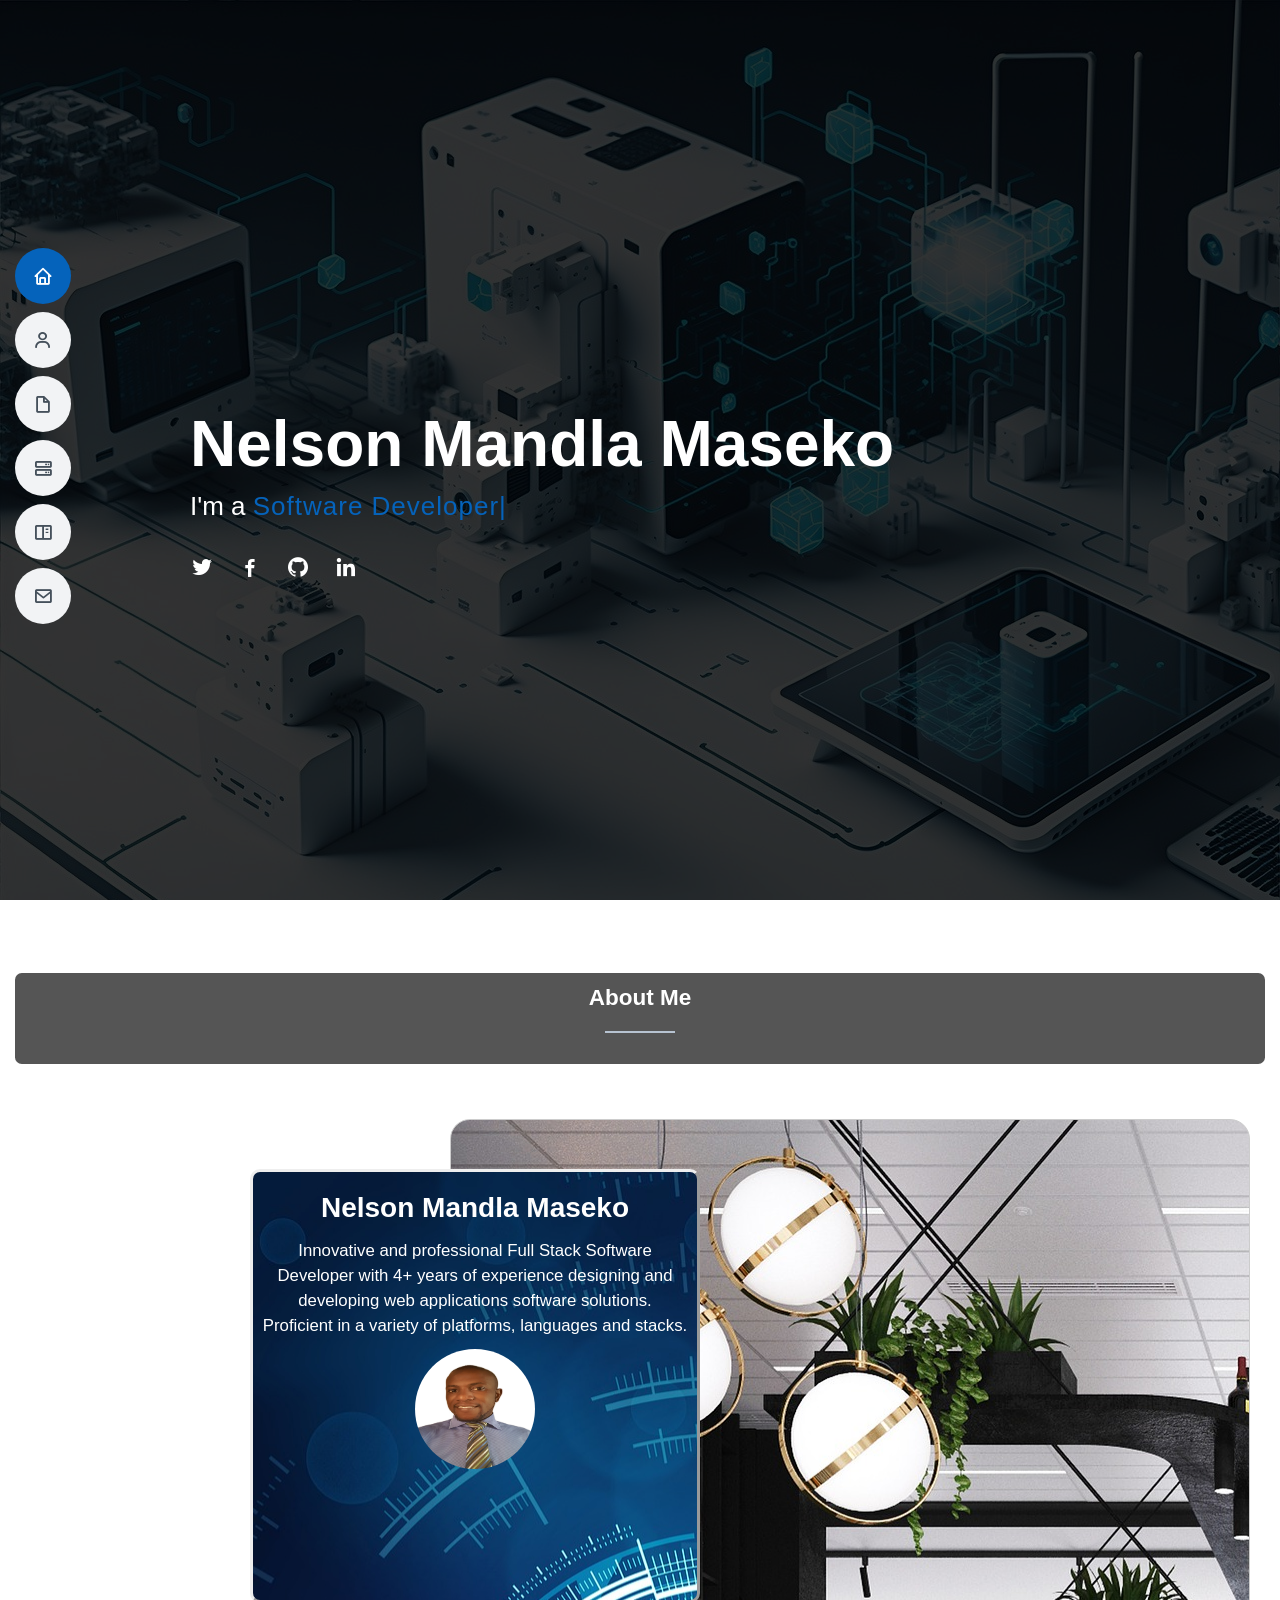
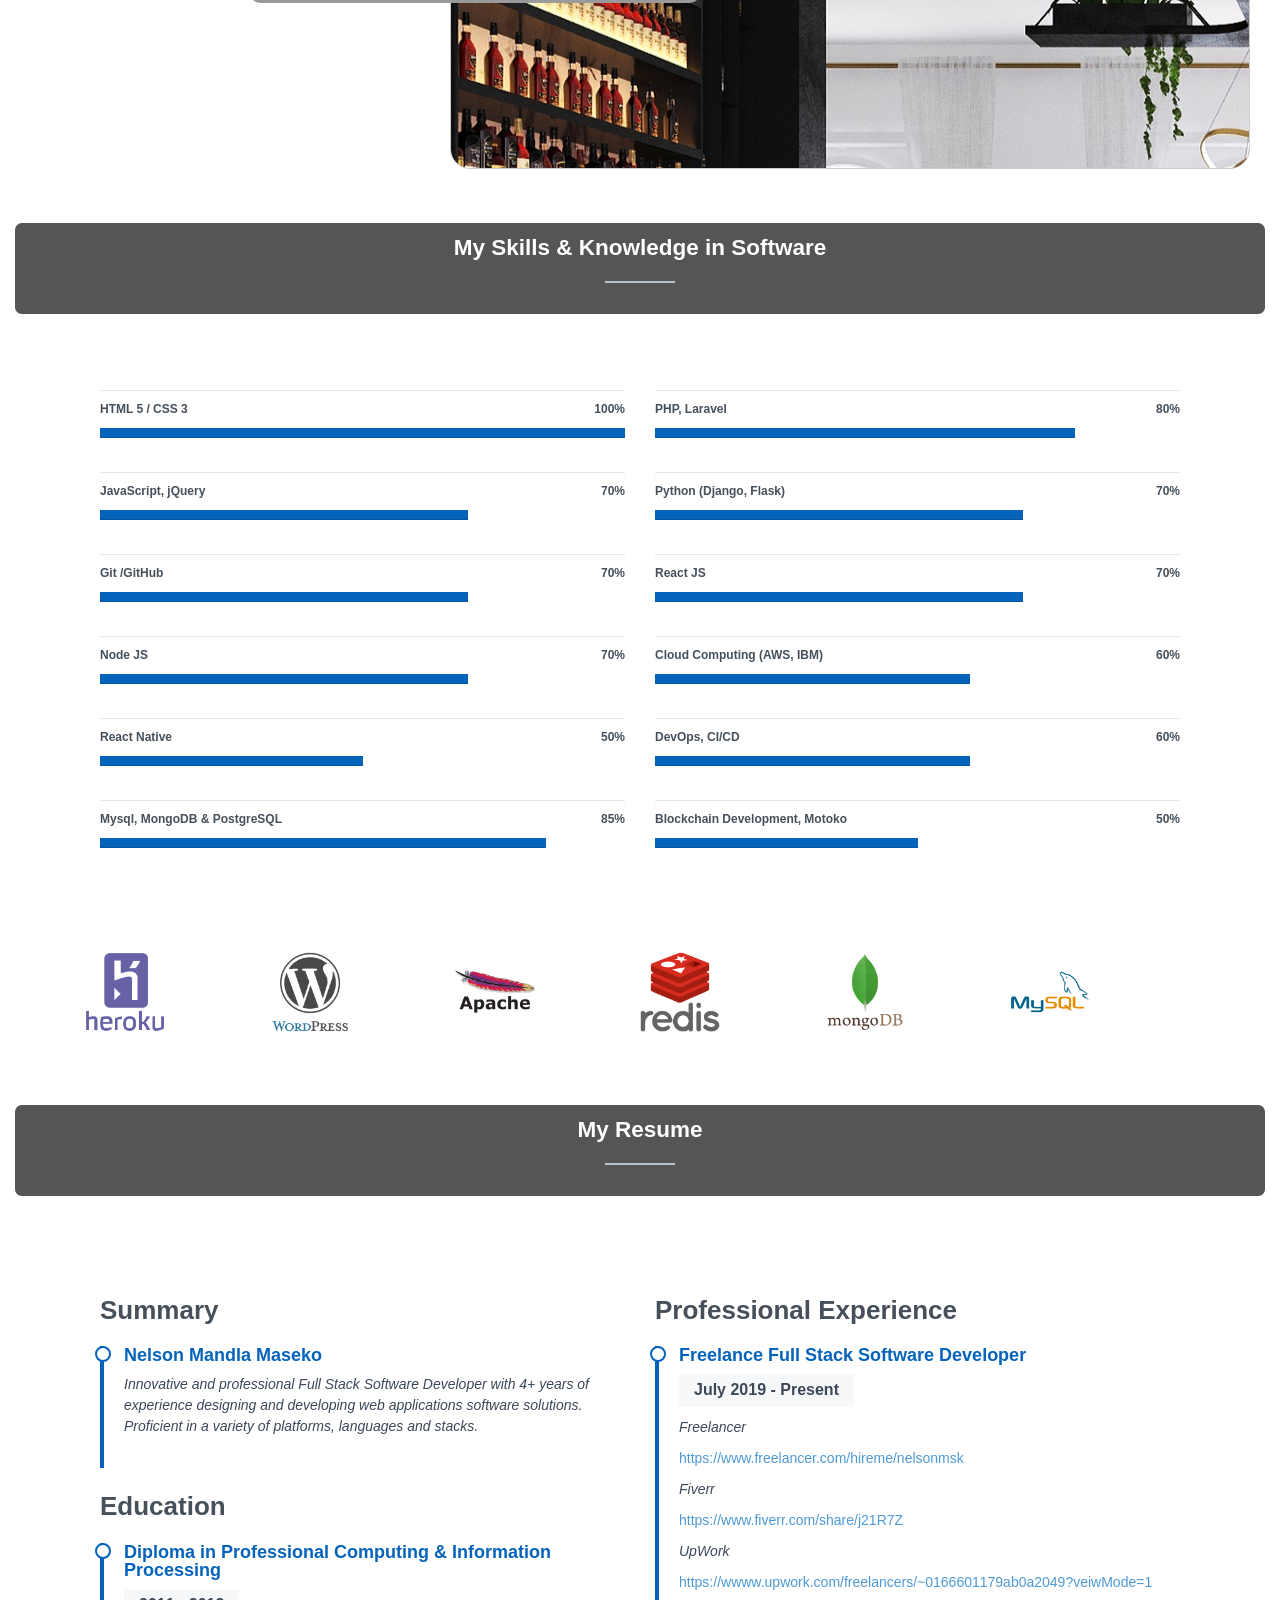
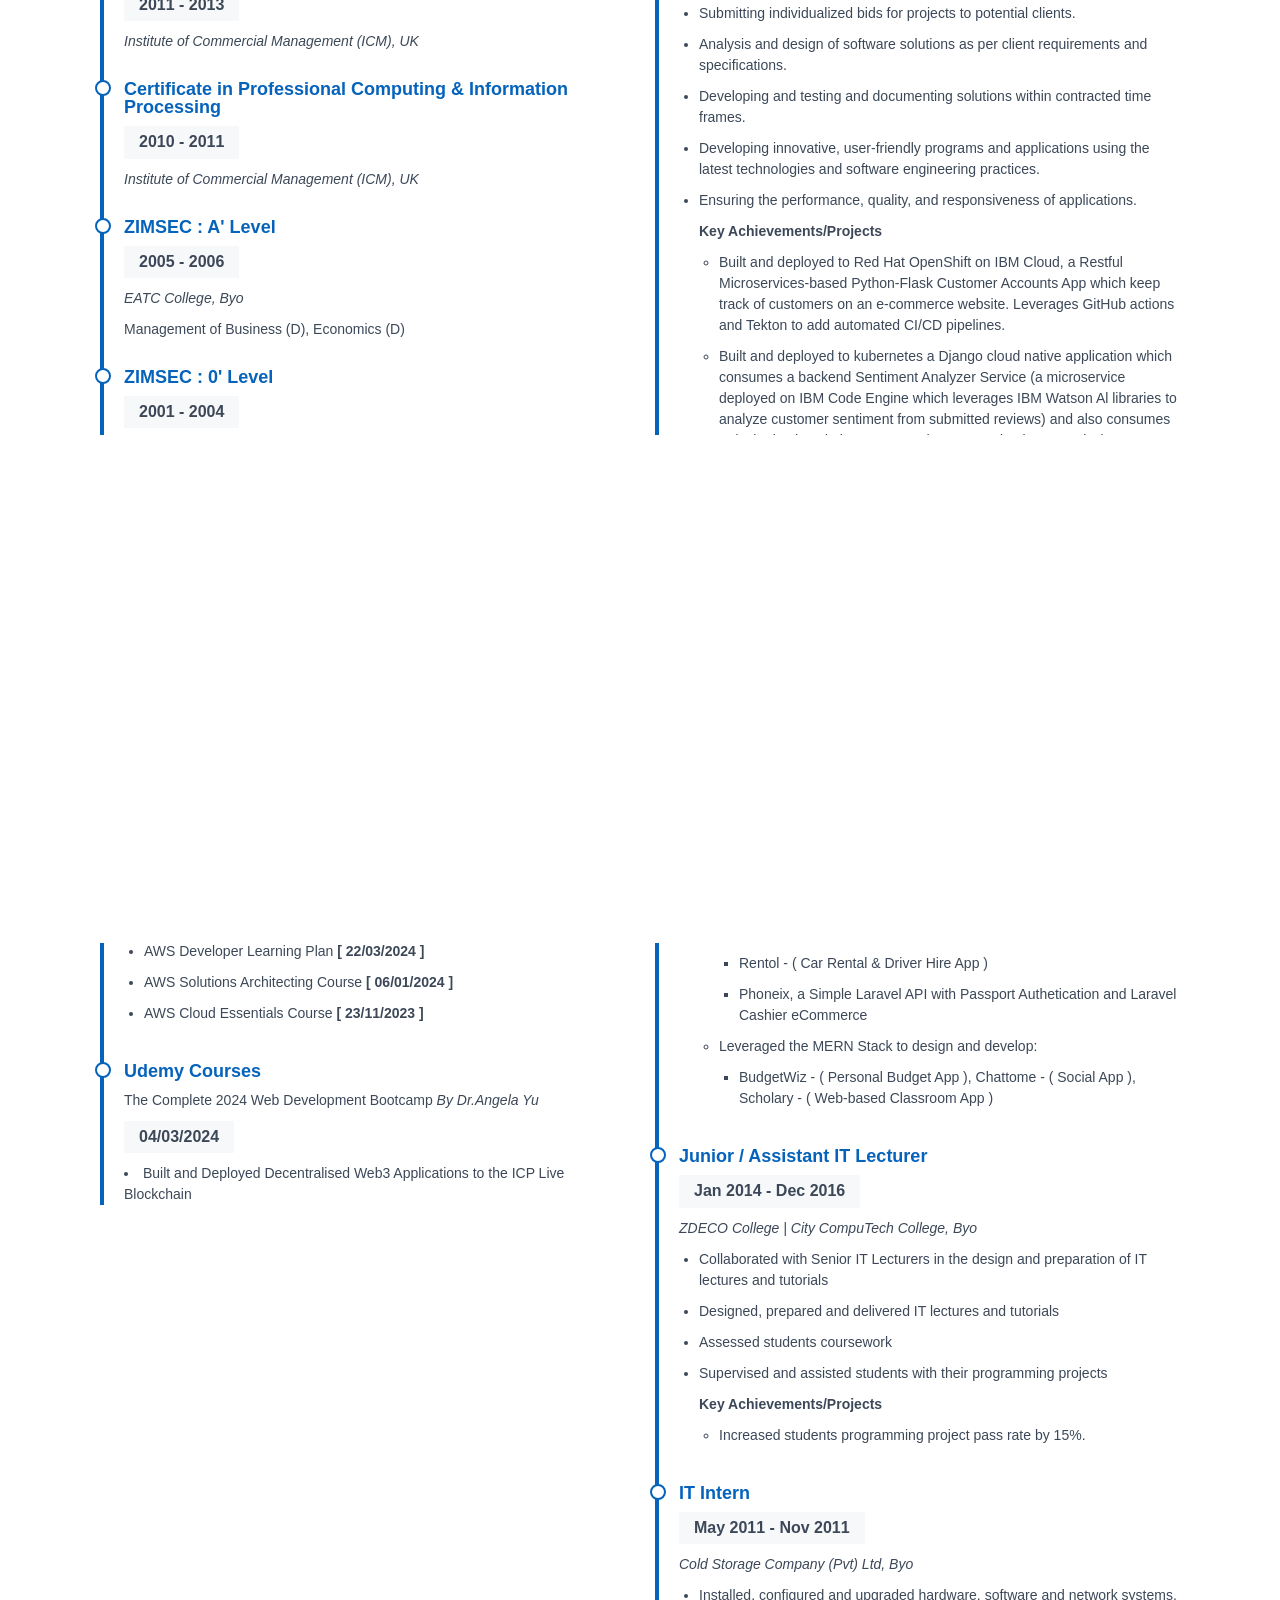
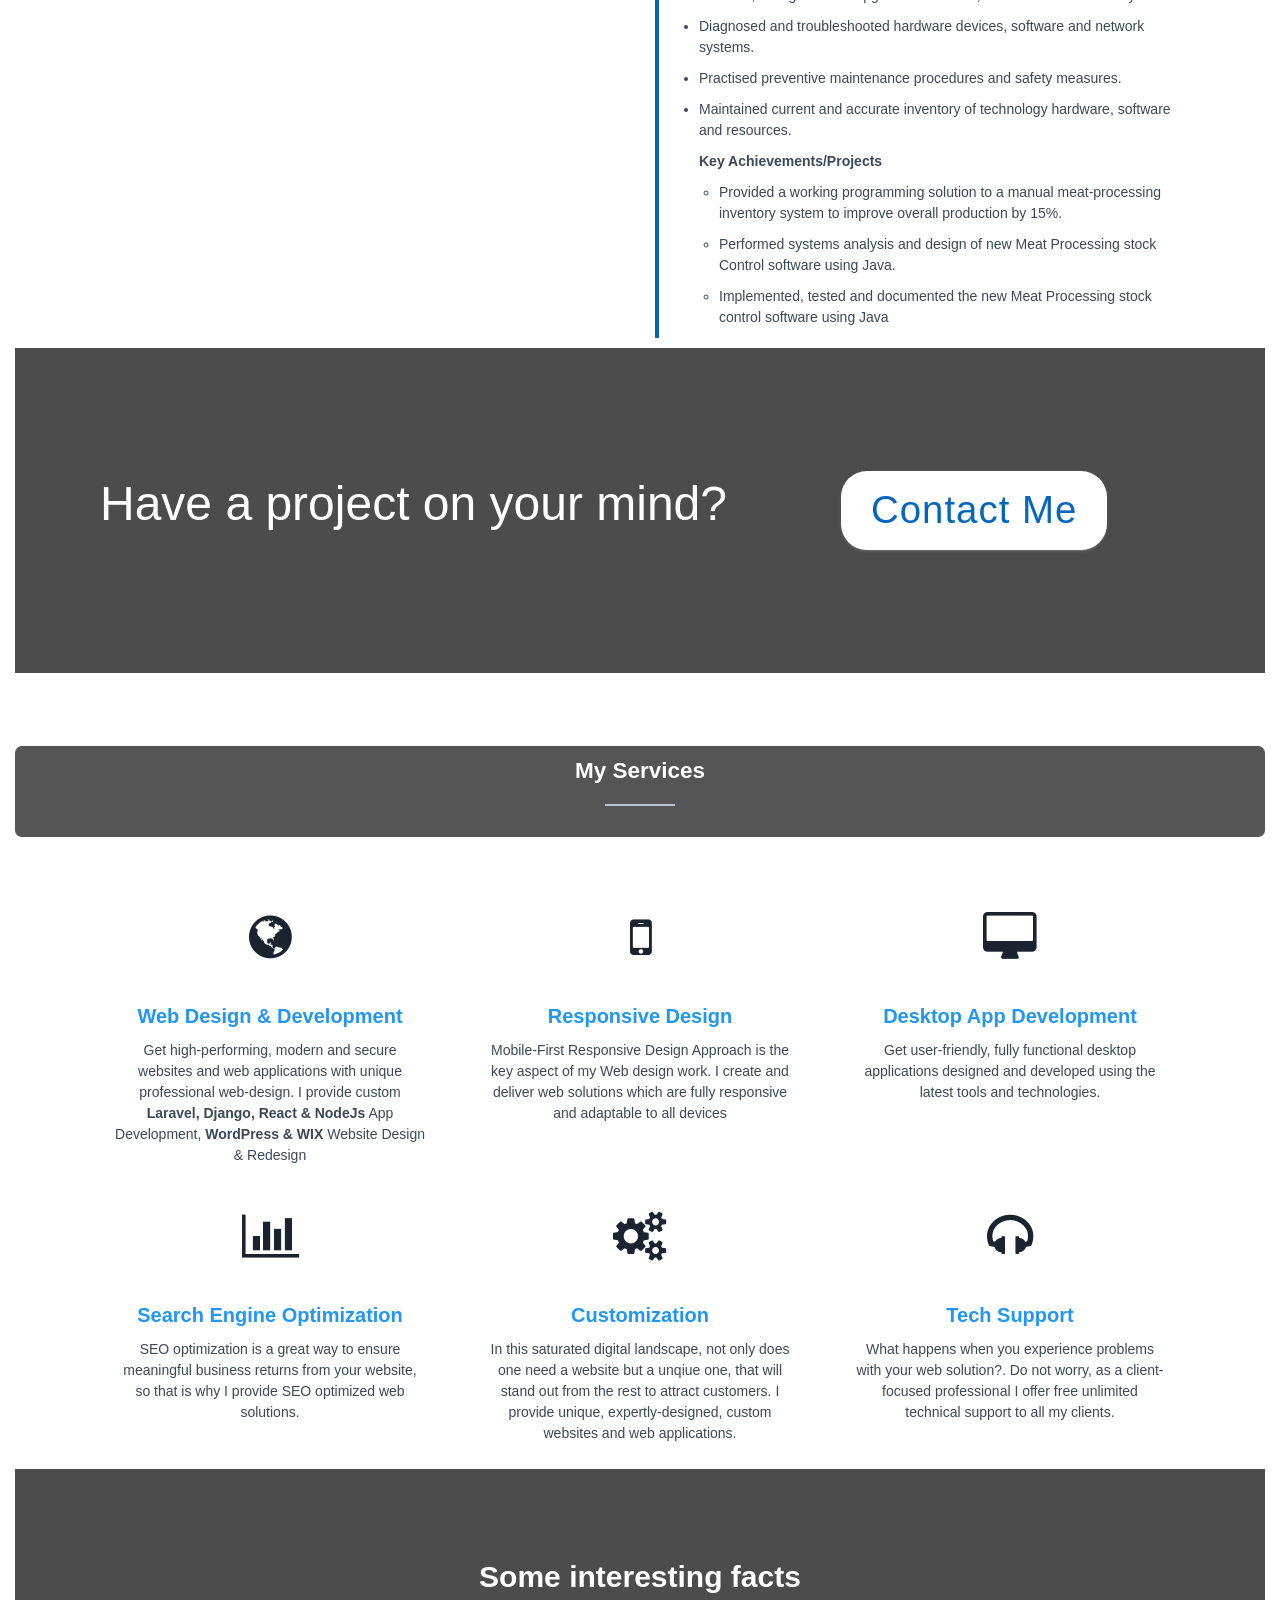
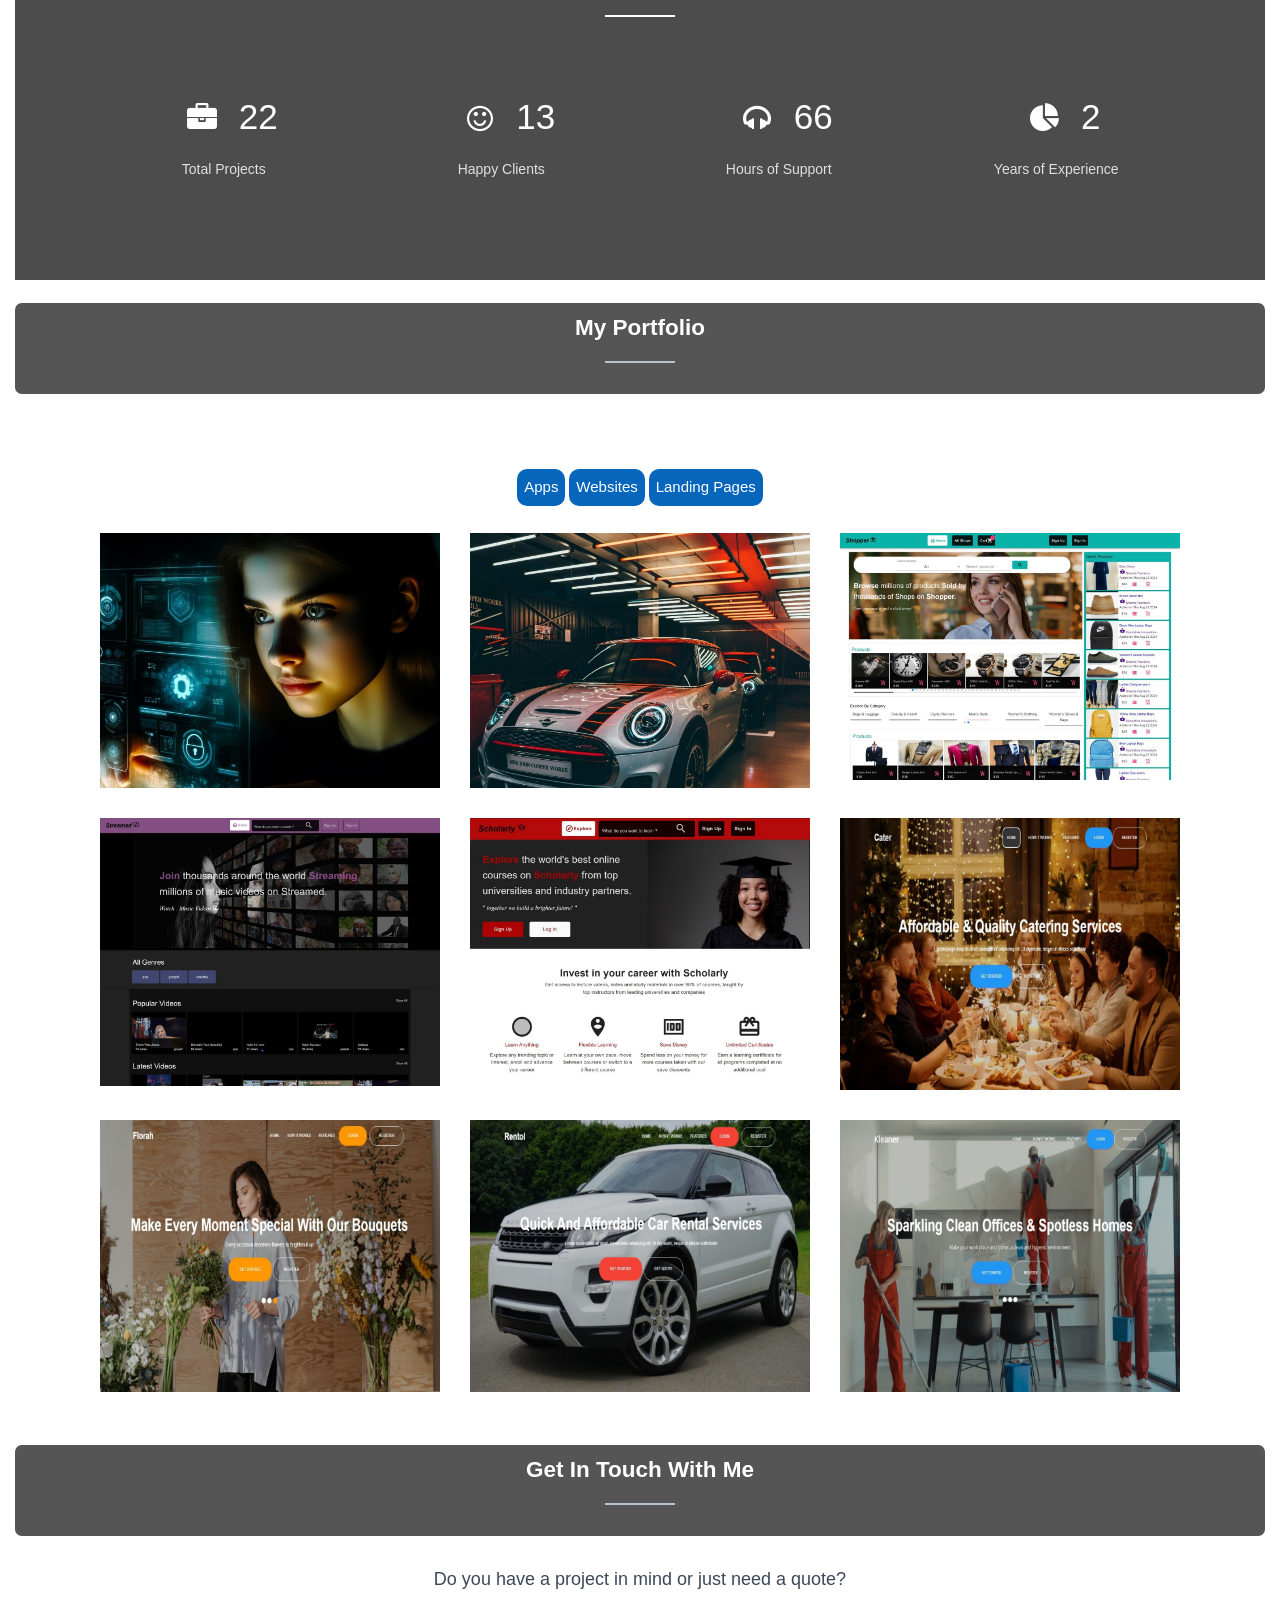
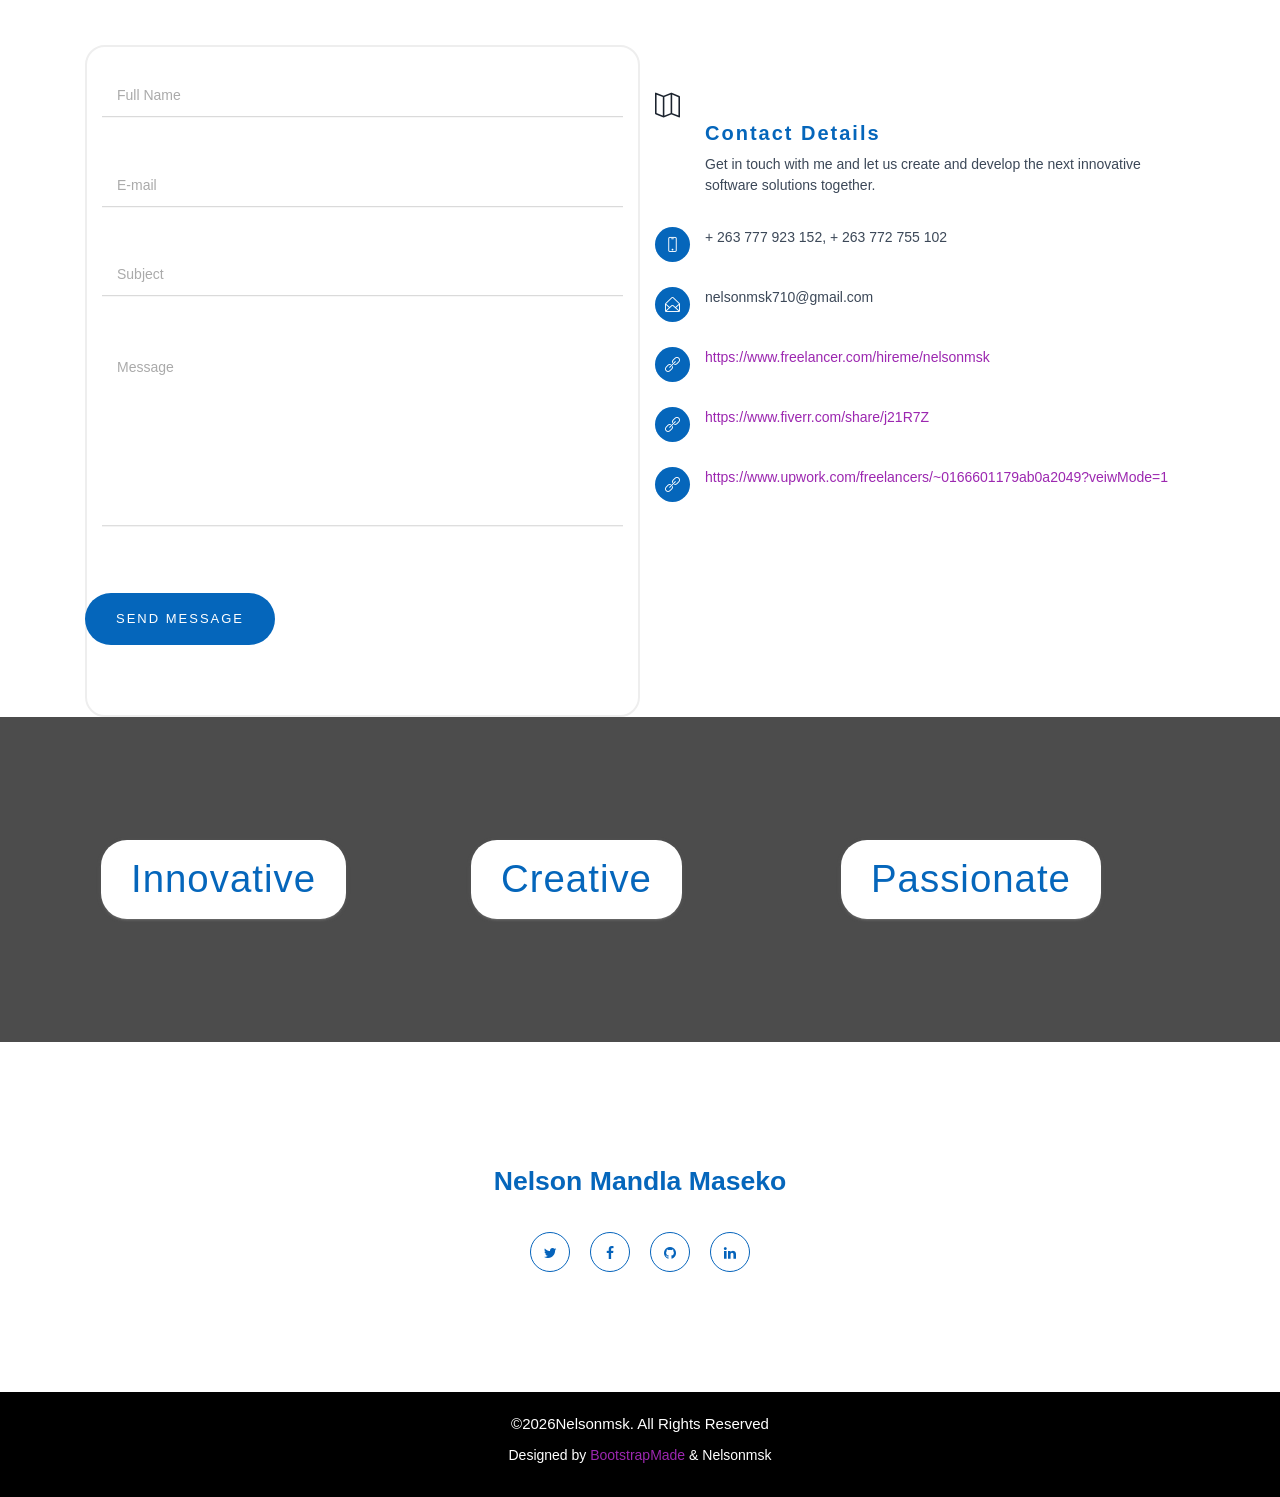
==== commit 07baef94: "Fix services and projects errors" ====
--- a/index.html
+++ b/index.html
@@ -1 +1 @@
-<!DOCTYPE html><html lang="en"><head><!-- Google tag (gtag.js) --><script async src="https://www.googletagmanager.com/gtag/js?id=G-8VCG1SDSF8"></script><script>window.dataLayer = window.dataLayer || [];function gtag(){dataLayer.push(arguments);}gtag('js', new Date());gtag('config', 'G-8VCG1SDSF8');</script><meta charset=utf-8><meta content="IE=edge"http-equiv=X-UA-Compatible><meta content="width=device-width,initial-scale=1"name=viewport><title>Nelsonmsk</title><meta content="Get high perfoming, modern and secure websites and web applications with unique professional web-design. Nelsonmsk provides custom Laravel App Development, Python (Django & Flask) App Development, React & NodeJS Development, WordPress & WIX Website Design & Redesign"name=description><link rel="canonical" href="https://nelsonmsk.github.io/"><link/><link href=asset/css/app.css rel=stylesheet><link href=asset/css/styles.css rel=stylesheet><link href=asset/css/style.css rel=stylesheet><link href="asset/material/css/material-dashboard.css?v=2.1.0"rel=stylesheet><link href=asset/css/parsley.css rel=stylesheet><link href=asset/css/animate.css rel=stylesheet><link href=asset/css/fontawesome-all.min.css rel=stylesheet><link href=asset/css/font-awesome.min.css rel=stylesheet><link href=asset/css/responsive.css rel=stylesheet><link href=asset/css/shortcodes/shortcodes.css rel=stylesheet><link href=asset/plugins/magnific-popup/magnific-popup.css rel=stylesheet><link href=asset/plugins/line-icons/line-icons.css rel=stylesheet><link href=asset/plugins/owl-carousel/owl.carousel.css rel=stylesheet><link href=asset/plugins/owl-carousel/owl.theme.css rel=stylesheet><link href=asset/plugins/aos/aos.css rel=stylesheet><link href=asset/plugins/bootstrap-icons/bootstrap-icons.css rel=stylesheet><link href=asset/plugins/boxicons/css/boxicons.min.css rel=stylesheet><link href=asset/plugins/glightbox/css/glightbox.min.css rel=stylesheet><link href=asset/plugins/swiper/swiper-bundle.min.css rel=stylesheet></head><body class=off-canvas-sidebar><i class="bi bi-list d-xl-none mobile-nav-toggle"></i><header class="d-flex justify-content-center flex-column"id=header><nav class="nav-menu navbar"id=navbar><ul><li><a href=#hero class="nav-link scrollto active"><i class="bx bx-home"></i> <span>Home</span></a><li><a href=#about class="nav-link scrollto"><i class="bx bx-user"></i> <span>About</span></a><li><a href=#resume class="nav-link scrollto"><i class="bx bx-file-blank"></i> <span>Resume</span></a><li><a href=#services class="nav-link scrollto"><i class="bx bx-server"></i> <span>Services</span></a><li><a href=#portfolio class="nav-link scrollto"><i class="bx bx-book-content"></i> <span>Portfolio</span></a><li><a href=#contacts class="nav-link scrollto"><i class="bx bx-envelope"></i> <span>Contact</span></a></ul></nav></header><div class="wrapper wrapper-full-page"><div class="container-fluid page-cover"id=home><section class="d-flex justify-content-center flex-column"id=hero><div class=container data-aos=zoom-in data-aos-delay=100><h1>Nelson Mandla Maseko</h1><p>I'm a <span class=typed data-typed-items="Software Developer, Freelancer, Web Designer, Programmer"></span><div class=social-links><a href=https://www.twitter.com/nelsonmsk class=twitter><i class="bx bxl-twitter"></i></a> <a href=https://www.facebook.com/Nelsonmsk-106541157497103 class=facebook><i class="bx bxl-facebook"></i></a> <a href=https://github.com/nelsonmsk class=google-plus><i class="bx bxl-github"></i></a> <a href=https://www.linkedin.com/in/nelson-maseko-693317168 class=linkedin><i class="bx bxl-linkedin"></i></a></div></div></section></div><div class="container-fluid container-cover"id=about><h2 class=section-title><strong>About Me</strong><div class=header-strips-two></div></h2><div class=row><div class="wow fadeInUp card-about"data-wow-delay=0.5s><div class="wow fadeInLeft card-text"data-wow-delay=2.0s><b class=card-Btitle>Nelson Mandla Maseko</b><br><div class=card-Btext><p>Innovative and professional Full Stack Software Developer with 4+ years of experience designing and developing web applications software solutions. Proficient in a variety of platforms, languages and stacks.<div class=card-pic><a href=javascript:void(0)><img class=img-round src=asset/images/client/avatar-nell.jpg></a></div></div></div><div class=card-image></div></div></div></div><div class="container-fluid container-cover"id=skills><h2 class=section-title><strong>My Skills & Knowledge in Software</strong><div class=header-strips-two></div></h2><br><section class="section-bg skills"id=skills><div class=container data-aos=zoom-in data-aos-delay=100><div class="row skills-content"><div class="col-lg-6 col-sm-6"><div class=progress><span class=skill>HTML 5 / CSS 3<i class=val>100%</i></span><div class=progress-bar-wrap><div class=progress-bar aria-valuemax=100 aria-valuemin=0 aria-valuenow=100 role=progressbar></div></div></div><div class=progress><span class=skill>JavaScript, jQuery<i class=val>70%</i></span><div class=progress-bar-wrap><div class=progress-bar aria-valuemax=100 aria-valuemin=0 aria-valuenow=70 role=progressbar></div></div></div><div class=progress><span class=skill>Git /GitHub <i class=val>70%</i></span><div class=progress-bar-wrap><div class=progress-bar aria-valuemax=100 aria-valuemin=0 aria-valuenow=70 role=progressbar></div></div></div><div class=progress><span class=skill>Node JS <i class=val>70%</i></span><div class=progress-bar-wrap><div class=progress-bar aria-valuemax=100 aria-valuemin=0 aria-valuenow=70 role=progressbar></div></div></div><div class=progress><span class=skill>React Native <i class=val>50%</i></span><div class=progress-bar-wrap><div class=progress-bar aria-valuemax=100 aria-valuemin=0 aria-valuenow=50 role=progressbar></div></div></div><div class=progress><span class=skill>Mysql, MongoDB & PostgreSQL <i class=val>85%</i></span><div class=progress-bar-wrap><div class=progress-bar aria-valuemax=100 aria-valuemin=0 aria-valuenow=85 role=progressbar></div></div></div></div><div class="col-lg-6 col-sm-6"><div class=progress><span class=skill>PHP, Laravel <i class=val>80%</i></span><div class=progress-bar-wrap><div class=progress-bar aria-valuemax=100 aria-valuemin=0 aria-valuenow=80 role=progressbar></div></div></div><div class=progress><span class=skill>Python (Django, Flask) <i class=val>70%</i></span><div class=progress-bar-wrap><div class=progress-bar aria-valuemax=100 aria-valuemin=0 aria-valuenow=70 role=progressbar></div></div></div><div class=progress><span class=skill>React JS <i class=val>70%</i></span><div class=progress-bar-wrap><div class=progress-bar aria-valuemax=100 aria-valuemin=0 aria-valuenow=70 role=progressbar></div></div></div><div class=progress><span class=skill>Cloud Computing (AWS, IBM) <i class=val>60%</i></span><div class=progress-bar-wrap><div class=progress-bar aria-valuemax=100 aria-valuemin=0 aria-valuenow=60 role=progressbar></div></div></div><div class=progress><span class=skill>DevOps, CI/CD<i class=val>60%</i></span><div class=progress-bar-wrap><div class=progress-bar aria-valuemax=100 aria-valuemin=0 aria-valuenow=60 role=progressbar></div></div></div><div class=progress><span class=skill>Blockchain Development, Motoko <i class=val>50%</i></span><div class=progress-bar-wrap><div class=progress-bar aria-valuemax=100 aria-valuemin=0 aria-valuenow=50 role=progressbar></div></div></div></div></div></div></section><div class="p-bot-50 p-top-50"id=clients><div class=container><div class="text-center margin-top-20 owl-carousel"id=carousel-our-clients><div class=our-clients><a href=#><img class=img-responsive src=asset/images/client/github.png alt=""></a></div><div class=our-clients><a href=#><img class=img-responsive src=asset/images/client/heroku.png alt=""></a></div><div class=our-clients><a href=#><img class=img-responsive src=asset/images/client/wordpress.png alt=""></a></div><div class=our-clients><a href=#><img class=img-responsive src=asset/images/client/apache.png alt=""></a></div><div class=our-clients><a href=#><img class=img-responsive src=asset/images/client/redis.png alt=""></a></div><div class=our-clients><a href=#><img class=img-responsive src=asset/images/client/mongodb.png alt=""></a></div><div class=our-clients><a href=#><img class=img-responsive src=asset/images/client/mysql.png alt=""></a></div><div class=our-clients><a href=#><img class=img-responsive src=asset/images/client/jquery.png alt=""></a></div><div class=our-clients><a href=#><img class=img-responsive src=asset/images/client/nodejs.png alt=""></a></div><div class=our-clients><a href=#><img class=img-responsive src=asset/images/client/react.png alt=""></a></div><div class=our-clients><a href=#><img class=img-responsive src=asset/images/client/angularjs.png alt=""></a></div><div class=our-clients><a href=#><img class=img-responsive src=asset/images/client/github.png alt=""></a></div><div class=our-clients><a href=#><img class=img-responsive src=asset/images/client/heroku.png alt=""></a></div><div class=our-clients><a href=#><img class=img-responsive src=asset/images/client/wordpress.png alt=""></a></div><div class=our-clients><a href=#><img class=img-responsive src=asset/images/client/apache.png alt=""></a></div><div class=our-clients><a href=#><img class=img-responsive src=asset/images/client/redis.png alt=""></a></div><div class=our-clients><a href=#><img class=img-responsive src=asset/images/client/mongodb.png alt=""></a></div></div></div></div></div><div class="container-fluid container-cover"id=resume><h2 class=section-title><strong>My Resume</strong><div class=header-strips-two></div></h2><br><section class="section-bg resume"id=resume><div class=container data-aos=fade-up><div class=row><div class="col-lg-6 col-sm-6"><h3 class=resume-title>Summary</h3><div class="resume-item pb-0"><h4>Nelson Mandla Maseko</h4><p><em>Innovative and professional Full Stack Software Developer with 4+ years of experience designing and developing web applications software solutions.</em> <em>Proficient in a variety of platforms, languages and stacks.</em></p><br></div><h3 class=resume-title>Education</h3><div class=resume-item><h4>Diploma in Professional Computing & Information Processing</h4><h5>2011 - 2013</h5><p><em>Institute of Commercial Management (ICM), UK</em></div><div class=resume-item><h4>Certificate in Professional Computing & Information Processing</h4><h5>2010 - 2011</h5><p><em>Institute of Commercial Management (ICM), UK</em></div><div class=resume-item><h4>ZIMSEC : A' Level</h4><h5>2005 - 2006</h5><p><em>EATC College, Byo</em><p>Management of Business (D), Economics (D)</div><div class=resume-item><h4>ZIMSEC : 0' Level</h4><h5>2001 - 2004</h5><p><em>Mandwandwe High School, Byo</em><p>Physical Science(B), Biology(B), Intergated Science(A), Math(C), English(B), Accounts(C), History(C), Food & Nutrition(C), Ndebele(C)</div><h3 class=resume-title>Professional Development</h3><div class=resume-item><h4>Coursera Courses</h4><p>IBM Applied DevOps Engineering Professional Certificate <em>By IBM</em><h5>05/01/2025</h5><p>IBM Full Stack Software Developer Professional Certificate <em>By IBM</em><h5>29/04/2024</h5><p>Web Applications For Everyone Specialization <em>By University of Michigan</em><h5>16/03/2024</h5></div><div class=resume-item><h4>AWS Training & Certification</h4><ul><li>AWS DevOps Engineer Learning Plan <b>[ 23/03/2024 ]</b><li>AWS Developer Learning Plan <b>[ 22/03/2024 ]</b><li>AWS Solutions Architecting Course <b>[ 06/01/2024 ]</b><li>AWS Cloud Essentials Course <b>[ 23/11/2023 ]</b></ul></div><div class=resume-item><h4>Udemy Courses</h4><p>The Complete 2024 Web Development Bootcamp <em>By Dr.Angela Yu</em><h5>04/03/2024</h5><li>Built and Deployed Decentralised Web3 Applications to the ICP Live Blockchain</li></div></div><div class="col-lg-6 col-sm-6"><h3 class=resume-title>Professional Experience</h3><div class=resume-item><h4>Freelance Full Stack Software Developer</h4><h5>July 2019 - Present</h5><p><em>Freelancer</em><p><a href=https://www.freelancer.com/hireme/nelsonmsk>https://www.freelancer.com/hireme/nelsonmsk</a><p><em>Fiverr</em><p><a href=https://www.fiverr.com/share/j21R7Z>https://www.fiverr.com/share/j21R7Z</a><p><em>UpWork</em><p><a href="https://www.upwork.com/freelancers/~0166601179ab0a2049?veiwMode=1">https://wwww.upwork.com/freelancers/~0166601179ab0a2049?veiwMode=1</a><ul><li>Submitting individualized bids for projects to potential clients.<li>Analysis and design of software solutions as per client requirements and specifications.<li>Developing and testing and documenting solutions within contracted time frames.<li>Developing innovative, user-friendly programs and applications using the latest technologies and software engineering practices.<li>Ensuring the performance, quality, and responsiveness of applications.</li><p><b>Key Achievements/Projects</b><ul><li>Built and deployed to Red Hat OpenShift on IBM Cloud, a Restful Microservices-based Python-Flask Customer Accounts App which keep track of customers on an e-commerce website. Leverages GitHub actions and Tekton to add automated CI/CD pipelines.<li>Built and deployed to kubernetes a Django cloud native application which consumes a backend Sentiment Analyzer Service (a microservice deployed on IBM Code Engine which leverages IBM Watson Al libraries to analyze customer sentiment from submitted reviews) and also consumes a dockerized Node.js Server API (MongoDB database service).</ul></ul></div><div class=resume-item><h4>Junior Software Developer</h4><h5>Jan 2017 - June 2019</h5><p><em>Self Employed</em><ul><li>Designed and developed 14 multi-purpose website themes with XAMPP using Laravel<li>Designed Wordpress Websites, and learnt how to develop Wordpress themes and plugins<li>Implemented Pdf Reports creation and email messaging on laravel apps dashboards<li>Stuctured websites and content for SEO</li><p><b>Key Achievements/Projects</b><ul><li>Leveraged Laravel, Laravel ecosystem, and Open Source JavaScript front-end libraries to design and develop:</li><ul><li>Cater - ( Catering Service Booking and Chef Hire App )<li>Florah - ( Flower Ordering & Florist Booking App )<li>Kleaner - ( Cleaning Services Booking App )<li>Rentol - ( Car Rental & Driver Hire App )<li>Phoneix, a Simple Laravel API with Passport Authetication and Laravel Cashier eCommerce</ul><li>Leveraged the MERN Stack to design and develop:</li><ul><li>BudgetWiz - ( Personal Budget App ), Chattome - ( Social App ), Scholary - ( Web-based Classroom App )</ul></ul></ul></div><div class=resume-item><h4>Junior / Assistant IT Lecturer</h4><h5>Jan 2014 - Dec 2016</h5><p><em>ZDECO College | City CompuTech College, Byo</em><ul><li>Collaborated with Senior IT Lecturers in the design and preparation of IT lectures and tutorials<li>Designed, prepared and delivered IT lectures and tutorials<li>Assessed students coursework<li>Supervised and assisted students with their programming projects</li><p><b>Key Achievements/Projects</b><ul><li>Increased students programming project pass rate by 15%.</ul></ul></div><div class=resume-item><h4>IT Intern</h4><h5>May 2011 - Nov 2011</h5><p><em>Cold Storage Company (Pvt) Ltd, Byo</em><ul><li>Installed, configured and upgraded hardware, software and network systems.<li>Diagnosed and troubleshooted hardware devices, software and network systems.<li>Practised preventive maintenance procedures and safety measures.<li>Maintained current and accurate inventory of technology hardware, software and resources.</li><p><b>Key Achievements/Projects</b><ul><li>Provided a working programming solution to a manual meat-processing inventory system to improve overall production by 15%.<li>Performed systems analysis and design of new Meat Processing stock Control software using Java.<li>Implemented, tested and documented the new Meat Processing stock control software using Java</ul></ul></div></div></div></div> </section><div class="parallax section-padding subscription-area parallax_color_no"data-stellar-background-ratio=0.1><div class=container><div class=row><div class=col-md-8><h3 class="wow fadeInLeft subscription-text"data-wow-duration=1.5s>Have a project on your mind?</h3></div><div class=col-md-4><h3 class="wow fadeInLeft subscription-text"data-wow-duration=1.5s><a href=#contact class="btn btn-xlg">Contact Me</a></h3></div></div></div></div></div><div class="container-fluid container-cover"id=services><h2 class=section-title><strong>My Services</strong><div class=header-strips-two></div></h2><div class="section-bg services"id=services><div class="wow fadeIn container"data-wow-delay=0.5s><div class=row><div class="wow fadeInLeft col-sm-4"data-wow-delay=0.5s><div class=icon-box><i class="fa fa-globe"></i><h3 class="text-theme text-theme-sm title-sm">Web Design & Development</h3><p>Get high-performing, modern and secure websites and web applications with unique professional web-design. I provide custom <b>Laravel, Django, React & NodeJs</b> App Development, <b>WordPress & WIX</b> Website Design & Redesign</div></div><div class="wow fadeInLeft col-sm-4"data-wow-delay=1.0s><div class=icon-box><i class="fa fa-mobile"></i><h3 class="text-theme text-theme-sm title-sm">Responsive Design</h3><p>Mobile-First Responsive Design Approach is the key aspect of my Web design work. I create and deliver web solutions which are fully responsive and adaptable to all devices</div></div><div class="wow fadeInLeft col-sm-4"data-wow-delay=1.5s><div class=icon-box><i class="fa fa-desktop"></i><h3 class="text-theme text-theme-sm title-sm">Desktop App Development</h3><p>Get user-friendly, fully functional desktop applications designed and developed using the latest tools and technologies.</div></div></div><div class="row pad-sec-top-sm"><div class="wow col-sm-4 fadeInRight"data-wow-delay=0.5s><div class=icon-box><i class="fa fa-bar-chart-o"></i><h3 class="text-theme text-theme-sm title-sm">Search Engine Optimization</h3><p>SEO optimization is a great way to ensure meaningful business returns from your website, so that is why I provide SEO optimized web solutions.</div></div><div class="wow col-sm-4 fadeInRight"data-wow-delay=1.0s><div class=icon-box><i class="fa fa-cogs"></i><h3 class="text-theme text-theme-sm title-sm">Customization</h3><p>In this saturated digital landscape, not only does one need a website but a unqiue one, that will stand out from the rest to attract customers. I provide unique, expertly-designed, custom websites and web applications.</div></div><div class="wow col-sm-4 fadeInRight"data-wow-delay=1.5s><div class=icon-box><i class="fa fa-headphones"></i><h3 class="text-theme text-theme-sm title-sm">Tech Support</h3><p>What happens when you experience problems with your web solution?. Do not worry, as a client-focused professional I offer free unlimited technical support to all my clients.</div></div></div></div></div><div class="parallax p-bot-90 p-top-90 parallax_color_plain"id=figures data-stellar-background-ratio=0.1><div class="wow fadeIn container"data-wow-delay=0.5s><div class=row><div class="center-block col-md-8 col-sm-9"><div class="text-center heading"><h2 class=bold-font>Some interesting facts</h2><div class=header-strips-two></div></div></div></div><div class="row margin-top-50"><div class="col-md-3 col-sm-3 counters"><span class=counter-icon><i class="fa rounded fa-briefcase"></i></span> <span class=counter>35</span><p>Total Projects</div><div class="col-md-3 col-sm-3 counters"><span class=counter-icon><i class="fa rounded fa-smile-o"></i></span> <span class=counter>21</span><p>Happy Clients</div><div class="col-md-3 col-sm-3 counters"><span class=counter-icon><i class="fa rounded fa-headphones"></i></span> <span class=counter>105</span><p>Hours of Support</div><div class="col-md-3 col-sm-3 counters"><span class=counter-icon><i class="fa rounded fa-pie-chart"></i></span> <span class=counter>04</span><p>Years of Experience</div></div></div></div></div><div class="container-fluid container-cover"id=portfolio><h2 class=section-title><strong>My Portfolio</strong><div class=header-strips-two></div></h2><section class="section-bg filter portfolio"id=portfolio><div class=container data-aos=fade-up><div class=row><div class="d-flex justify-content-center col-lg-12"><div class="button-group filters-button-group"> <button class=button data-filter=.apps>Apps</button> <button class=button data-filter=.websites>Websites</button> <button class=button data-filter=.landing-pages>Landing Pages<button></div></div></div><div class=portfolio-container data-aos=fade-up data-aos-delay=200><div class="col-lg-4 col-md-6 portfolio-item apps"><div class=portfolio-wrap><img class=img-fluid src=asset/images/projects/apps/Accounts/Accounts-tracker.jpg alt=""><div class=portfolio-info><h4>Accounts Tracker</h4><p>Accounts Tracker Cloud-Native App<div class=portfolio-links><a href=asset/images/projects/apps/Accounts/Accounts-tracker.jpg class=portfolio-lightbox title="Accounts Tracker App"data-gallery=portfolioGallery><i class="bx bx-plus"></i></a> <a href=projectView.html#accounts_tracker class=project-view title="More Details"id=1><i class="bx bx-link"></i></a></div></div></div></div><div class="col-lg-4 col-md-6 portfolio-item apps"><div class=portfolio-wrap><img class=img-fluid src=asset/images/projects/apps/Dealerships/Dealership.jpg alt=""><div class=portfolio-info><h4>Dealership</h4><p>Online Car Dealership Cloud-Native App<div class=portfolio-links><a href=asset/images/projects/apps/Dealerships/Dealership.jpg class=portfolio-lightbox title="Dealership App"data-gallery=portfolioGallery><i class="bx bx-plus"></i></a> <a href=projectView.html#dealership class=project-view title="More Details"id=2><i class="bx bx-link"></i></a></div></div></div></div><div class="col-lg-4 col-md-6 portfolio-item apps"><div class=portfolio-wrap><img class=img-fluid src=asset/images/projects/apps/Shopper/Shopper-welcome.jpg alt=""><div class=portfolio-info><h4>Shopper</h4><p>Online Markert-Place Web App<div class=portfolio-links><a href=asset/images/projects/apps/Shopper/Shopper-welcome.jpg class=portfolio-lightbox title="Shopper App"data-gallery=portfolioGallery><i class="bx bx-plus"></i></a> <a href=projectView.html#shopper class=project-view title="More Details"id=3><i class="bx bx-link"></i></a></div></div></div></div><div class="col-lg-4 col-md-6 portfolio-item apps"><div class=portfolio-wrap><img class=img-fluid src=asset/images/projects/apps/Streamed/Streamed-welcome.jpg alt=""><div class=portfolio-info><h4>Streamed</h4><p>Online Media Streaming Web App<div class=portfolio-links><a href=asset/images/projects/apps/Streamed/Streamed-welcome.jpg class=portfolio-lightbox title="Streamed App"data-gallery=portfolioGallery><i class="bx bx-plus"></i></a> <a href=projectView.html#streamed class=project-view title="More Details"id=4><i class="bx bx-link"></i></a></div></div></div></div><div class="col-lg-4 col-md-6 portfolio-item apps landing-pages"><div class=portfolio-wrap><img class=img-fluid src=asset/images/projects/apps/Scholarly/Scholarly-landingpage.jpg alt=""><div class=portfolio-info><h4>Scholarly</h4><p>Online LMS Web App<div class=portfolio-links><a href=asset/images/projects/apps/Scholarly/Scholarly-landingpage.jpg class=portfolio-lightbox title="Scholarly App"data-gallery=portfolioGallery><i class="bx bx-plus"></i></a> <a href=projectView.html#scholarly class=project-view title="More Details"id=5><i class="bx bx-link"></i></a></div></div></div></div><div class="col-lg-4 col-md-6 portfolio-item apps landing-pages"><div class=portfolio-wrap><img class=img-fluid src=asset/images/projects/apps/Cater/Cater-landingpage.jpg alt=""><div class=portfolio-info><h4>Cater</h4><p>Food Catering Services &amp Chef Hire Web App<div class=portfolio-links><a href=asset/images/projects/apps/Cater/Cater-landingpage.jpg class=portfolio-lightbox title="Cater App"data-gallery=portfolioGallery><i class="bx bx-plus"></i></a> <a href=projectView.html#cater class=project-view title="More Details"id=6><i class="bx bx-link"></i></a></div></div></div></div><div class="col-lg-4 col-md-6 portfolio-item websites"><div class=portfolio-wrap><img class=img-fluid src=asset/images/projects/websites/Athena/Athena-welcome.jpg alt=""><div class=portfolio-info><h4>Athena</h4><p>Multi-purpose Hotel WebSite theme<div class=portfolio-links><a href=asset/images/projects/websites/Athena/Athena-welcome.jpg class=portfolio-lightbox title="Athena Website Theme"data-gallery=portfolioGallery><i class="bx bx-plus"></i></a> <a href=projectView.html#athena class=project-view title="More Details"id=7><i class="bx bx-link"></i></a></div></div></div></div><div class="col-lg-4 col-md-6 portfolio-item apps landing-pages"><div class=portfolio-wrap><img class=img-fluid src=asset/images/projects/apps/Florah/Florah-landingpage.jpg alt=""><div class=portfolio-info><h4>Florah</h4><p>Flowers Ordering & Florist Booking WebApp<div class=portfolio-links><a href=asset/images/projects/apps/Florah/Florah-landingpage.jpg class=portfolio-lightbox title="Florah Web App"data-gallery=portfolioGallery><i class="bx bx-plus"></i></a> <a href=projectView.html#florah class=project-view title="More Details"id=8><i class="bx bx-link"></i></a></div></div></div></div><div class="col-lg-4 col-md-6 portfolio-item websites"><div class=portfolio-wrap><img class=img-fluid src=asset/images/projects/websites/Atlantis/Atlantis-welcome.jpg alt=""><div class=portfolio-info><h4>Atlantis</h4><p>Multi-purpose Creative Agency WebSite theme<div class=portfolio-links><a href=asset/images/projects/websites/Atlantis/Atlantis-welcome.jpg class=portfolio-lightbox title="Atlantis Website Theme"data-gallery=portfolioGallery><i class="bx bx-plus"></i></a> <a href=projectView.html#atlantis class=project-view title="More Details"id=9><i class="bx bx-link"></i></a></div></div></div></div><div class="col-lg-4 col-md-6 portfolio-item apps landing-pages"><div class=portfolio-wrap><img class=img-fluid src=asset/images/projects/apps/Rentol/Rentol-landingpage.jpg alt=""><div class=portfolio-info><h4>Rentol</h4><p>Car Rental & Driver Hire WebApp<div class=portfolio-links><a href=asset/images/projects/apps/Rentol/Rentol-landingpage.jpg class=portfolio-lightbox title="Rentol Web App"data-gallery=portfolioGallery><i class="bx bx-plus"></i></a> <a href=projectView.html#rentol class=project-view title="More Details"id=10><i class="bx bx-link"></i></a></div></div></div></div><div class="col-lg-4 col-md-6 portfolio-item websites"><div class=portfolio-wrap><img class=img-fluid src=asset/images/projects/websites/Harmony/Harmony-welcome.jpg alt=""><div class=portfolio-info><h4>Harmony</h4><p>Multi-purpose Insurance WebSite theme<div class=portfolio-links><a href=asset/images/projects/websites/Harmony/Harmony-welcome.jpg class=portfolio-lightbox title="Harmony Website Theme"data-gallery=portfolioGallery><i class="bx bx-plus"></i></a> <a href=projectView.html#harmony class=project-view title="More Details"id=11><i class="bx bx-link"></i></a></div></div></div></div><div class="col-lg-4 col-md-6 portfolio-item websites"><div class=portfolio-wrap><img class=img-fluid src=asset/images/projects/websites/Jupiter/Jupiter-welcome.jpg alt=""><div class=portfolio-info><h4>Jupiter</h4><p>Multi-purpose Financial WebSite theme<div class=portfolio-links><a href=asset/images/projects/websites/Jupiter/Jupiter-welcome.jpg class=portfolio-lightbox title="Jupiter Website Theme"data-gallery=portfolioGallery><i class="bx bx-plus"></i></a> <a href=projectView.html#jupiter class=project-view title="More Details"id=12><i class="bx bx-link"></i></a></div></div></div></div><div class="col-lg-4 col-md-6 portfolio-item apps landing-pages"><div class=portfolio-wrap><img class=img-fluid src=asset/images/projects/apps/Kleaner/Kleaner-landingpage.jpg alt=""><div class=portfolio-info><h4>Kleaner</h4><p>Multi-purpose Cleaning Services Booking WebApp<div class=portfolio-links><a href=asset/images/projects/apps/Kleaner/Kleaner-landingpage.jpg class=portfolio-lightbox title="Kleaner Web App"data-gallery=portfolioGallery><i class="bx bx-plus"></i></a> <a href=projectView.html#kleaner class=project-view title="More Details"id=13><i class="bx bx-link"></i></a></div></div></div></div><div class="col-lg-4 col-md-6 portfolio-item websites"><div class=portfolio-wrap><img class=img-fluid src=asset/images/projects/websites/Kronus/Kronus-welcome.jpg alt=""><div class=portfolio-info><h4>Kronus</h4><p>Multi-purpose Construction WebSite theme<div class=portfolio-links><a href=asset/images/projects/websites/Kronus/Kronus-welcome.jpg class=portfolio-lightbox title="Kronus Website Theme"data-gallery=portfolioGallery><i class="bx bx-plus"></i></a> <a href=projectView.html#kronus class=project-view title="More Details"id=14><i class="bx bx-link"></i></a></div></div></div></div><div class="col-lg-4 col-md-6 portfolio-item websites"><div class=portfolio-wrap><img class=img-fluid src=asset/images/projects/websites/Neptune/Neptune-welcome.jpg alt=""><div class=portfolio-info><h4>Neptune</h4><p>Multi-purpose Financial WebSite theme<div class=portfolio-links><a href=asset/images/projects/websites/Neptune/Neptune-welcome.jpg class=portfolio-lightbox title="Neptune Website Theme"data-gallery=portfolioGallery><i class="bx bx-plus"></i></a> <a href=projectView.html#neptune class=project-view title="More Details"id=15><i class="bx bx-link"></i></a></div></div></div></div><div class="col-lg-4 col-md-6 portfolio-item websites"><div class=portfolio-wrap><img class=img-fluid src=asset/images/projects/websites/Nimrod/Nimrod-welcome.jpg alt=""><div class=portfolio-info><h4>Nimrod</h4><p>Multi-purpose Architectural WebSite theme<div class=portfolio-links><a href=asset/images/projects/websites/Nimrod/Nimrod-welcome.jpg class=portfolio-lightbox title="Nimrod Website Theme"data-gallery=portfolioGallery><i class="bx bx-plus"></i></a> <a href=projectView.html#nimrod class=project-view title="More Details"id=16><i class="bx bx-link"></i></a></div></div></div></div><div class="col-lg-4 col-md-6 portfolio-item websites"><div class=portfolio-wrap><img class=img-fluid src=asset/images/projects/websites/Raven/Raven-welcome4.jpg alt=""><div class=portfolio-info><h4>Raven</h4><p>Multi-purpose Restaurant WebSite theme<div class=portfolio-links><a href=asset/images/projects/websites/Raven/Raven-welcome4.jpg class=portfolio-lightbox title="Raven Website Theme"data-gallery=portfolioGallery><i class="bx bx-plus"></i></a> <a href=projectView.html#raven class=project-view title="More Details"id=17><i class="bx bx-link"></i></a></div></div></div></div><div class="col-lg-4 col-md-6 portfolio-item websites"><div class=portfolio-wrap><img class=img-fluid src=asset/images/projects/websites/Venus/Venus-welcome.jpg alt=""><div class=portfolio-info><h4>Venus</h4><p>Multi-purpose IT Agency WebSite theme<div class=portfolio-links><a href=asset/images/projects/websites/Venus/Venus-welcome.jpg class=portfolio-lightbox title="Venus Website Theme"data-gallery=portfolioGallery><i class="bx bx-plus"></i></a> <a href=projectView.html#venus class=project-view title="More Details"id=18><i class="bx bx-link"></i></a></div></div></div></div></div></div></section></div><div class="container-fluid container-cover"id=contacts><h2 class="section-title contact-title"><strong>Get In Touch With Me</strong><div class=header-strips-two></div></h2><div class="container bg-white contact"id=contact><div class=row><div class="wow fadeIn center-block col-md-5"data-wow-delay=1.5s><div class="text-center heading"><div class=subheading>Do you have a project in mind or just need a quote?</div></div></div></div><div class=row><div class="wow fadeIn col-lg-6 col-sm-6 contactLeft"data-wow-delay=0.5s><form action=messages class=contactForm data-parsley-validate id=contactForm method=post><div class=row><div class=form-group><label class=sr-only for=name>Your name</label> <input class=form-control id=name name=name placeholder="Full Name"required> <span class=help-block></span></div><div class=form-group><label class=sr-only for=email>Your email address</label> <input class=form-control id=email name=email placeholder=E-mail required type=email> <span class=help-block></span></div><div class=form-group><label class=sr-only for=subject>Your subject</label> <input class=form-control id=subject name=subject placeholder=Subject required> <span class=help-block></span></div><div class=form-group><label class=sr-only for=message>Your message</label> <textarea class=form-control id=message name=message placeholder=Message required rows=9></textarea> <span class=help-block></span></div></div><div class=text-center><button class=submit id=contact_btn type=submit>Send message</button><div class=clearfix></div></div></form></div><div class="wow fadeIn col-lg-6 col-sm-6 contactRight"data-wow-delay=0.5s><div class=contactDetails><div class=icon-map></div><h3>Contact Details</h3><p>Get in touch with me and let us create and develop the next innovative software solutions together.</p><br><div class=contact_info><i class=icon-screen-smartphone></i><p>+ 263 777 923 152, + 263 772 755 102</div><div class=contact_info><i class=icon-envelope-open></i><p>nelsonmsk710@gmail.com</div><div class=contact_info><i class=icon-link></i><p><a href=https://www.freelancer.com/hireme/nelsonmsk>https://www.freelancer.com/hireme/nelsonmsk</a></div><div class=contact_info><i class=icon-link></i><p><a href=https://www.fiverr.com/share/j21R7Z>https://www.fiverr.com/share/j21R7Z</a></div><div class=contact_info><i class=icon-link></i><p><a href="https://www.upwork.com/freelancers/~0166601179ab0a2049?veiwMode=1">https://www.upwork.com/freelancers/~0166601179ab0a2049?veiwMode=1</a></div></div></div></div></div></div><footer><div class="parallax section-padding subscription-area parallax_color_blue"data-stellar-background-ratio=0.1><div class=container><div class=row><div class=col-md-4><h3 class="wow fadeInLeft subscription-text"data-wow-duration=1.5s><a href=#! class="btn btn-xlg">Innovative</a></h3></div><div class=col-md-4><h3 class="wow fadeInLeft subscription-text"data-wow-duration=1.5s><a href=#! class="btn btn-xlg">Creative</a></h3></div><div class=col-md-4><h3 class="wow fadeInLeft subscription-text"data-wow-duration=1.5s><a href=#! class="btn btn-xlg">Passionate</a></h3></div></div></div></div><div class="section-padding logo-social-area"><div class="container text-center"><a href=# class="wow fadeInDown logo logo-footer"data-wow-duration=1.5s><p class=logo-title>Nelson Mandla Maseko</p></a><div class="wow fadeInUp socials"data-wow-duration=1.5s><a href=https://www.twitter.com/nelsonmsk><i class="fa fa-twitter"></i></a> <a href=https://www.facebook.com/Nelsonmsk-106541157497103><i class="fa fa-facebook"></i></a> <a href=https://github.com/nelsonmsk><i class="fa fa-github"></i></a> <a href=https://www.linkedin.com/in/nelson-maseko-693317168><i class="fa fa-linkedin"></i></a></div></div></div><div class=copyright-footer><div class=container><div class=row><div class=col-md-12><p class=copyright>©<script>document.write((new Date).getFullYear())</script><a href=#>Nelsonmsk</a>. All Rights Reserved<p>Designed by <a href=https://www.BootstrapMade.com>BootstrapMade</a> & Nelsonmsk</div></div></div></div><div class=scroll-up><a href=#totop><i class="fa fa-angle-up"></i></a></div></footer></div><script src=asset/js/jquery.js></script><script src=asset/js/bootstrap.min.js></script><script src=asset/js/main.js></script><script src=https://smtpjs.com/v3/smtp.js></script><script src=asset/js/sweetalert2.js></script><script src=asset/js/parsley.min.js></script><script src=asset/js/jquery.js></script><script src=asset/js/jquery.easing.min.js></script><script src=asset/plugins/SmoothScroll/SmoothScroll.js></script><script src=asset/plugins/stellar/jquery.stellar.min.js></script><script src=asset/plugins/waypoints/waypoints.min.js></script><script src=asset/plugins/waypoints/noframework.waypoints.js></script><script src=asset/plugins/counter/jquery.counterup.min.js></script><script src=asset/plugins/counter/purecounter.min.js></script><script src=asset/plugins/magnific-popup/jquery.magnific-popup.min.js></script><script src=asset/plugins/owl-carousel/owl.carousel.js></script><script src=asset/plugins/wow/wow.min.js></script><script src=asset/js/modernizr.js></script><script src=asset/plugins/fitvids/fitvids.js></script>><script src=asset/plugins/aos/aos.js></script><script src=asset/plugins/typed.js/typed.min.js></script><script src=asset/plugins/bootstrap/js/bootstrap.js></script><script src=asset/plugins/glightbox/js/glightbox.min.js></script><script src=asset/plugins/isotope-layout/isotope.pkgd.min.js></script><script src=asset/plugins/swiper/swiper-bundle.min.js></script><script src=asset/js/custom.js></script></body></html>+<!DOCTYPE html><html lang="en"><head><!-- Google tag (gtag.js) --><script async src="https://www.googletagmanager.com/gtag/js?id=G-8VCG1SDSF8"></script><script>window.dataLayer = window.dataLayer || [];function gtag(){dataLayer.push(arguments);}gtag('js', new Date());gtag('config', 'G-8VCG1SDSF8');</script><meta charset=utf-8><meta content="IE=edge"http-equiv=X-UA-Compatible><meta content="width=device-width,initial-scale=1"name=viewport><title>Nelsonmsk</title><meta content="Get high perfoming, modern and secure websites and web applications with unique professional web-design. Nelsonmsk provides custom Laravel App Development, Python (Django & Flask) App Development, React & NodeJS Development, WordPress & WIX Website Design & Redesign"name=description><link rel="canonical" href="https://nelsonmsk.github.io/"><link/><link href=asset/css/app.css rel=stylesheet><link href=asset/css/styles.css rel=stylesheet><link href=asset/css/style.css rel=stylesheet><link href="asset/material/css/material-dashboard.css?v=2.1.0"rel=stylesheet><link href=asset/css/parsley.css rel=stylesheet><link href=asset/css/animate.css rel=stylesheet><link href=asset/css/fontawesome-all.min.css rel=stylesheet><link href=asset/css/font-awesome.min.css rel=stylesheet><link href=asset/css/responsive.css rel=stylesheet><link href=asset/css/shortcodes/shortcodes.css rel=stylesheet><link href=asset/plugins/magnific-popup/magnific-popup.css rel=stylesheet><link href=asset/plugins/line-icons/line-icons.css rel=stylesheet><link href=asset/plugins/owl-carousel/owl.carousel.css rel=stylesheet><link href=asset/plugins/owl-carousel/owl.theme.css rel=stylesheet><link href=asset/plugins/aos/aos.css rel=stylesheet><link href=asset/plugins/bootstrap-icons/bootstrap-icons.css rel=stylesheet><link href=asset/plugins/boxicons/css/boxicons.min.css rel=stylesheet><link href=asset/plugins/glightbox/css/glightbox.min.css rel=stylesheet><link href=asset/plugins/swiper/swiper-bundle.min.css rel=stylesheet></head><body class=off-canvas-sidebar><i class="bi bi-list d-xl-none mobile-nav-toggle"></i><header class="d-flex justify-content-center flex-column"id=header><nav class="nav-menu navbar"id=navbar><ul><li><a href=#hero class="nav-link scrollto active"><i class="bx bx-home"></i> <span>Home</span></a><li><a href=#about class="nav-link scrollto"><i class="bx bx-user"></i> <span>About</span></a><li><a href=#resume class="nav-link scrollto"><i class="bx bx-file-blank"></i> <span>Resume</span></a><li><a href=#services class="nav-link scrollto"><i class="bx bx-server"></i> <span>Services</span></a><li><a href=#portfolio class="nav-link scrollto"><i class="bx bx-book-content"></i> <span>Portfolio</span></a><li><a href=#contacts class="nav-link scrollto"><i class="bx bx-envelope"></i> <span>Contact</span></a></ul></nav></header><div class="wrapper wrapper-full-page"><div class="container-fluid page-cover"id=home><section class="d-flex justify-content-center flex-column"id=hero><div class=container data-aos=zoom-in data-aos-delay=100><h1>Nelson Mandla Maseko</h1><p>I'm a <span class=typed data-typed-items="Software Developer, Freelancer, Web Designer, Programmer"></span><div class=social-links><a href=https://www.twitter.com/nelsonmsk class=twitter><i class="bx bxl-twitter"></i></a> <a href=https://www.facebook.com/Nelsonmsk-106541157497103 class=facebook><i class="bx bxl-facebook"></i></a> <a href=https://github.com/nelsonmsk class=google-plus><i class="bx bxl-github"></i></a> <a href=https://www.linkedin.com/in/nelson-maseko-693317168 class=linkedin><i class="bx bxl-linkedin"></i></a></div></div></section></div><div class="container-fluid container-cover"id=about><h2 class=section-title><strong>About Me</strong><div class=header-strips-two></div></h2><div class=row><div class="wow fadeInUp card-about"data-wow-delay=0.5s><div class="wow fadeInLeft card-text"data-wow-delay=2.0s><b class=card-Btitle>Nelson Mandla Maseko</b><br><div class=card-Btext><p>Innovative and professional Full Stack Software Developer with 4+ years of experience designing and developing web applications software solutions. Proficient in a variety of platforms, languages and stacks.<div class=card-pic><a href=javascript:void(0)><img class=img-round src=asset/images/client/avatar-nell.jpg></a></div></div></div><div class=card-image></div></div></div></div><div class="container-fluid container-cover"id=skills><h2 class=section-title><strong>My Skills & Knowledge in Software</strong><div class=header-strips-two></div></h2><br><section class="section-bg skills"id=skills><div class=container data-aos=zoom-in data-aos-delay=100><div class="row skills-content"><div class="col-lg-6 col-sm-6"><div class=progress><span class=skill>HTML 5 / CSS 3<i class=val>100%</i></span><div class=progress-bar-wrap><div class=progress-bar aria-valuemax=100 aria-valuemin=0 aria-valuenow=100 role=progressbar></div></div></div><div class=progress><span class=skill>JavaScript, jQuery<i class=val>70%</i></span><div class=progress-bar-wrap><div class=progress-bar aria-valuemax=100 aria-valuemin=0 aria-valuenow=70 role=progressbar></div></div></div><div class=progress><span class=skill>Git /GitHub <i class=val>70%</i></span><div class=progress-bar-wrap><div class=progress-bar aria-valuemax=100 aria-valuemin=0 aria-valuenow=70 role=progressbar></div></div></div><div class=progress><span class=skill>Node JS <i class=val>70%</i></span><div class=progress-bar-wrap><div class=progress-bar aria-valuemax=100 aria-valuemin=0 aria-valuenow=70 role=progressbar></div></div></div><div class=progress><span class=skill>React Native <i class=val>50%</i></span><div class=progress-bar-wrap><div class=progress-bar aria-valuemax=100 aria-valuemin=0 aria-valuenow=50 role=progressbar></div></div></div><div class=progress><span class=skill>Mysql, MongoDB & PostgreSQL <i class=val>85%</i></span><div class=progress-bar-wrap><div class=progress-bar aria-valuemax=100 aria-valuemin=0 aria-valuenow=85 role=progressbar></div></div></div></div><div class="col-lg-6 col-sm-6"><div class=progress><span class=skill>PHP, Laravel <i class=val>80%</i></span><div class=progress-bar-wrap><div class=progress-bar aria-valuemax=100 aria-valuemin=0 aria-valuenow=80 role=progressbar></div></div></div><div class=progress><span class=skill>Python (Django, Flask) <i class=val>70%</i></span><div class=progress-bar-wrap><div class=progress-bar aria-valuemax=100 aria-valuemin=0 aria-valuenow=70 role=progressbar></div></div></div><div class=progress><span class=skill>React JS <i class=val>70%</i></span><div class=progress-bar-wrap><div class=progress-bar aria-valuemax=100 aria-valuemin=0 aria-valuenow=70 role=progressbar></div></div></div><div class=progress><span class=skill>Cloud Computing (AWS, IBM) <i class=val>60%</i></span><div class=progress-bar-wrap><div class=progress-bar aria-valuemax=100 aria-valuemin=0 aria-valuenow=60 role=progressbar></div></div></div><div class=progress><span class=skill>DevOps, CI/CD<i class=val>60%</i></span><div class=progress-bar-wrap><div class=progress-bar aria-valuemax=100 aria-valuemin=0 aria-valuenow=60 role=progressbar></div></div></div><div class=progress><span class=skill>Blockchain Development, Motoko <i class=val>50%</i></span><div class=progress-bar-wrap><div class=progress-bar aria-valuemax=100 aria-valuemin=0 aria-valuenow=50 role=progressbar></div></div></div></div></div></div></section><div class="p-bot-50 p-top-50"id=clients><div class=container><div class="text-center margin-top-20 owl-carousel"id=carousel-our-clients><div class=our-clients><a href=#><img class=img-responsive src=asset/images/client/github.png alt=""></a></div><div class=our-clients><a href=#><img class=img-responsive src=asset/images/client/heroku.png alt=""></a></div><div class=our-clients><a href=#><img class=img-responsive src=asset/images/client/wordpress.png alt=""></a></div><div class=our-clients><a href=#><img class=img-responsive src=asset/images/client/apache.png alt=""></a></div><div class=our-clients><a href=#><img class=img-responsive src=asset/images/client/redis.png alt=""></a></div><div class=our-clients><a href=#><img class=img-responsive src=asset/images/client/mongodb.png alt=""></a></div><div class=our-clients><a href=#><img class=img-responsive src=asset/images/client/mysql.png alt=""></a></div><div class=our-clients><a href=#><img class=img-responsive src=asset/images/client/jquery.png alt=""></a></div><div class=our-clients><a href=#><img class=img-responsive src=asset/images/client/nodejs.png alt=""></a></div><div class=our-clients><a href=#><img class=img-responsive src=asset/images/client/react.png alt=""></a></div><div class=our-clients><a href=#><img class=img-responsive src=asset/images/client/angularjs.png alt=""></a></div><div class=our-clients><a href=#><img class=img-responsive src=asset/images/client/github.png alt=""></a></div><div class=our-clients><a href=#><img class=img-responsive src=asset/images/client/heroku.png alt=""></a></div><div class=our-clients><a href=#><img class=img-responsive src=asset/images/client/wordpress.png alt=""></a></div><div class=our-clients><a href=#><img class=img-responsive src=asset/images/client/apache.png alt=""></a></div><div class=our-clients><a href=#><img class=img-responsive src=asset/images/client/redis.png alt=""></a></div><div class=our-clients><a href=#><img class=img-responsive src=asset/images/client/mongodb.png alt=""></a></div></div></div></div></div><div class="container-fluid container-cover"id=resume><h2 class=section-title><strong>My Resume</strong><div class=header-strips-two></div></h2><br><section class="section-bg resume"id=resume><div class=container data-aos=fade-up><div class=row><div class="col-lg-6 col-sm-6"><h3 class=resume-title>Summary</h3><div class="resume-item pb-0"><h4>Nelson Mandla Maseko</h4><p><em>Innovative and professional Full Stack Software Developer with 4+ years of experience designing and developing web applications software solutions.</em> <em>Proficient in a variety of platforms, languages and stacks.</em></p><br></div><h3 class=resume-title>Education</h3><div class=resume-item><h4>Diploma in Professional Computing & Information Processing</h4><h5>2011 - 2013</h5><p><em>Institute of Commercial Management (ICM), UK</em></div><div class=resume-item><h4>Certificate in Professional Computing & Information Processing</h4><h5>2010 - 2011</h5><p><em>Institute of Commercial Management (ICM), UK</em></div><div class=resume-item><h4>ZIMSEC : A' Level</h4><h5>2005 - 2006</h5><p><em>EATC College, Byo</em><p>Management of Business (D), Economics (D)</div><div class=resume-item><h4>ZIMSEC : 0' Level</h4><h5>2001 - 2004</h5><p><em>Mandwandwe High School, Byo</em><p>Physical Science(B), Biology(B), Intergated Science(A), Math(C), English(B), Accounts(C), History(C), Food & Nutrition(C), Ndebele(C)</div><h3 class=resume-title>Professional Development</h3><div class=resume-item><h4>Coursera Courses</h4><p>IBM Applied DevOps Engineering Professional Certificate <em>By IBM</em><h5>05/01/2025</h5><p>IBM Full Stack Software Developer Professional Certificate <em>By IBM</em><h5>29/04/2024</h5><p>Web Applications For Everyone Specialization <em>By University of Michigan</em><h5>16/03/2024</h5></div><div class=resume-item><h4>AWS Training & Certification</h4><ul><li>AWS DevOps Engineer Learning Plan <b>[ 23/03/2024 ]</b><li>AWS Developer Learning Plan <b>[ 22/03/2024 ]</b><li>AWS Solutions Architecting Course <b>[ 06/01/2024 ]</b><li>AWS Cloud Essentials Course <b>[ 23/11/2023 ]</b></ul></div><div class=resume-item><h4>Udemy Courses</h4><p>The Complete 2024 Web Development Bootcamp <em>By Dr.Angela Yu</em><h5>04/03/2024</h5><li>Built and Deployed Decentralised Web3 Applications to the ICP Live Blockchain</li></div></div><div class="col-lg-6 col-sm-6"><h3 class=resume-title>Professional Experience</h3><div class=resume-item><h4>Freelance Full Stack Software Developer</h4><h5>July 2019 - Present</h5><p><em>Freelancer</em><p><a href=https://www.freelancer.com/hireme/nelsonmsk>https://www.freelancer.com/hireme/nelsonmsk</a><p><em>Fiverr</em><p><a href=https://www.fiverr.com/share/j21R7Z>https://www.fiverr.com/share/j21R7Z</a><p><em>UpWork</em><p><a href="https://www.upwork.com/freelancers/~0166601179ab0a2049?veiwMode=1">https://wwww.upwork.com/freelancers/~0166601179ab0a2049?veiwMode=1</a><ul><li>Submitting individualized bids for projects to potential clients.<li>Analysis and design of software solutions as per client requirements and specifications.<li>Developing and testing and documenting solutions within contracted time frames.<li>Developing innovative, user-friendly programs and applications using the latest technologies and software engineering practices.<li>Ensuring the performance, quality, and responsiveness of applications.</li><p><b>Key Achievements/Projects</b><ul><li>Built and deployed to Red Hat OpenShift on IBM Cloud, a Restful Microservices-based Python-Flask Customer Accounts App which keep track of customers on an e-commerce website. Leverages GitHub actions and Tekton to add automated CI/CD pipelines.<li>Built and deployed to kubernetes a Django cloud native application which consumes a backend Sentiment Analyzer Service (a microservice deployed on IBM Code Engine which leverages IBM Watson Al libraries to analyze customer sentiment from submitted reviews) and also consumes a dockerized Node.js Server API (MongoDB database service).</ul></ul></div><div class=resume-item><h4>Junior Software Developer</h4><h5>Jan 2017 - June 2019</h5><p><em>Self Employed</em><ul><li>Designed and developed 14 multi-purpose website themes with XAMPP using Laravel<li>Designed Wordpress Websites, and learnt how to develop Wordpress themes and plugins<li>Implemented Pdf Reports creation and email messaging on laravel apps dashboards<li>Stuctured websites and content for SEO</li><p><b>Key Achievements/Projects</b><ul><li>Leveraged Laravel, Laravel ecosystem, and Open Source JavaScript front-end libraries to design and develop:</li><ul><li>Cater - ( Catering Service Booking and Chef Hire App )<li>Florah - ( Flower Ordering & Florist Booking App )<li>Kleaner - ( Cleaning Services Booking App )<li>Rentol - ( Car Rental & Driver Hire App )<li>Phoneix, a Simple Laravel API with Passport Authetication and Laravel Cashier eCommerce</ul><li>Leveraged the MERN Stack to design and develop:</li><ul><li>BudgetWiz - ( Personal Budget App ), Chattome - ( Social App ), Scholary - ( Web-based Classroom App )</ul></ul></ul></div><div class=resume-item><h4>Junior / Assistant IT Lecturer</h4><h5>Jan 2014 - Dec 2016</h5><p><em>ZDECO College | City CompuTech College, Byo</em><ul><li>Collaborated with Senior IT Lecturers in the design and preparation of IT lectures and tutorials<li>Designed, prepared and delivered IT lectures and tutorials<li>Assessed students coursework<li>Supervised and assisted students with their programming projects</li><p><b>Key Achievements/Projects</b><ul><li>Increased students programming project pass rate by 15%.</ul></ul></div><div class=resume-item><h4>IT Intern</h4><h5>May 2011 - Nov 2011</h5><p><em>Cold Storage Company (Pvt) Ltd, Byo</em><ul><li>Installed, configured and upgraded hardware, software and network systems.<li>Diagnosed and troubleshooted hardware devices, software and network systems.<li>Practised preventive maintenance procedures and safety measures.<li>Maintained current and accurate inventory of technology hardware, software and resources.</li><p><b>Key Achievements/Projects</b><ul><li>Provided a working programming solution to a manual meat-processing inventory system to improve overall production by 15%.<li>Performed systems analysis and design of new Meat Processing stock Control software using Java.<li>Implemented, tested and documented the new Meat Processing stock control software using Java</ul></ul></div></div></div></div> </section><div class="parallax section-padding subscription-area parallax_color_no"data-stellar-background-ratio=0.1><div class=container><div class=row><div class=col-md-8><h3 class="wow fadeInLeft subscription-text"data-wow-duration=1.5s>Have a project on your mind?</h3></div><div class=col-md-4><h3 class="wow fadeInLeft subscription-text"data-wow-duration=1.5s><a href=#contact class="btn btn-xlg">Contact Me</a></h3></div></div></div></div></div><div class="container-fluid container-cover"id=services><h2 class=section-title><strong>My Services</strong><div class=header-strips-two></div></h2><div class="section-bg services"id=services><div class="wow fadeIn container"data-wow-delay=0.5s><div class=row><div class="wow fadeInLeft col-sm-4"data-wow-delay=0.5s><div class=icon-box><i class="fa fa-globe"></i><h3 class="text-theme text-theme-sm title-sm">Web Design & Development</h3><p>Get high-performing, modern and secure websites and web applications with unique professional web-design. I provide custom <b>Laravel, Django, React & NodeJs</b> App Development, <b>WordPress & WIX</b> Website Design & Redesign</div></div><div class="wow fadeInLeft col-sm-4"data-wow-delay=1.0s><div class=icon-box><i class="fa fa-mobile"></i><h3 class="text-theme text-theme-sm title-sm">Responsive Design</h3><p>Mobile-First Responsive Design Approach is the key aspect of my Web design work. I create and deliver web solutions which are fully responsive and adaptable to all devices</div></div><div class="wow fadeInLeft col-sm-4"data-wow-delay=1.5s><div class=icon-box><i class="fa fa-desktop"></i><h3 class="text-theme text-theme-sm title-sm">Desktop App Development</h3><p>Get user-friendly, fully functional desktop applications designed and developed using the latest tools and technologies.</div></div></div><div class="row pad-sec-top-sm"><div class="wow col-sm-4 fadeInRight"data-wow-delay=0.5s><div class=icon-box><i class="fa fa-bar-chart-o"></i><h3 class="text-theme text-theme-sm title-sm">Search Engine Optimization</h3><p>SEO optimization is a great way to ensure meaningful business returns from your website, so that is why I provide SEO optimized web solutions.</div></div><div class="wow col-sm-4 fadeInRight"data-wow-delay=1.0s><div class=icon-box><i class="fa fa-cogs"></i><h3 class="text-theme text-theme-sm title-sm">Customization</h3><p>In this saturated digital landscape, not only does one need a website but a unqiue one, that will stand out from the rest to attract customers. I provide unique, expertly-designed, custom websites and web applications.</div></div><div class="wow col-sm-4 fadeInRight"data-wow-delay=1.5s><div class=icon-box><i class="fa fa-headphones"></i><h3 class="text-theme text-theme-sm title-sm">Tech Support</h3><p>What happens when you experience problems with your web solution?. Do not worry, as a client-focused professional I offer free unlimited technical support to all my clients.</div></div></div></div></div><div class="parallax p-bot-90 p-top-90 parallax_color_plain"id=figures data-stellar-background-ratio=0.1><div class="wow fadeIn container"data-wow-delay=0.5s><div class=row><div class="center-block col-md-8 col-sm-9"><div class="text-center heading"><h2 class=bold-font>Some interesting facts</h2><div class=header-strips-two></div></div></div></div><div class="row margin-top-50"><div class="col-md-3 col-sm-3 counters"><span class=counter-icon><i class="fa rounded fa-briefcase"></i></span> <span class=counter>35</span><p>Total Projects</div><div class="col-md-3 col-sm-3 counters"><span class=counter-icon><i class="fa rounded fa-smile-o"></i></span> <span class=counter>21</span><p>Happy Clients</div><div class="col-md-3 col-sm-3 counters"><span class=counter-icon><i class="fa rounded fa-headphones"></i></span> <span class=counter>105</span><p>Hours of Support</div><div class="col-md-3 col-sm-3 counters"><span class=counter-icon><i class="fa rounded fa-pie-chart"></i></span> <span class=counter>04</span><p>Years of Experience</div></div></div></div></div><div class="container-fluid container-cover"id=portfolio><h2 class=section-title><strong>My Portfolio</strong><div class=header-strips-two></div></h2><section class="section-bg filter portfolio"id=portfolio><div class=container data-aos=fade-up><div class=row><div class="d-flex justify-content-center col-lg-12"><div class="button-group filters-button-group"> <button class=button data-filter=.apps>Apps</button> <button class=button data-filter=.websites>Websites</button> <button class=button data-filter=.landing-pages>Landing Pages</button></div></div></div><div class=portfolio-container data-aos=fade-up data-aos-delay=200><div class="col-lg-4 col-md-6 portfolio-item apps"><div class=portfolio-wrap><img class=img-fluid src=asset/images/projects/apps/Accounts/Accounts-tracker.jpg alt=""><div class=portfolio-info><h4>Accounts Tracker</h4><p>Accounts Tracker Cloud-Native App<div class=portfolio-links><a href=asset/images/projects/apps/Accounts/Accounts-tracker.jpg class=portfolio-lightbox title="Accounts Tracker App"data-gallery=portfolioGallery><i class="bx bx-plus"></i></a> <a href=projectView.html#accounts_tracker class=project-view title="More Details"id=1><i class="bx bx-link"></i></a></div></div></div></div><div class="col-lg-4 col-md-6 portfolio-item apps"><div class=portfolio-wrap><img class=img-fluid src=asset/images/projects/apps/Dealerships/Dealership.jpg alt=""><div class=portfolio-info><h4>Dealership</h4><p>Online Car Dealership Cloud-Native App<div class=portfolio-links><a href=asset/images/projects/apps/Dealerships/Dealership.jpg class=portfolio-lightbox title="Dealership App"data-gallery=portfolioGallery><i class="bx bx-plus"></i></a> <a href=projectView.html#dealership class=project-view title="More Details"id=2><i class="bx bx-link"></i></a></div></div></div></div><div class="col-lg-4 col-md-6 portfolio-item apps"><div class=portfolio-wrap><img class=img-fluid src=asset/images/projects/apps/Shopper/Shopper-welcome.jpg alt=""><div class=portfolio-info><h4>Shopper</h4><p>Online Markert-Place Web App<div class=portfolio-links><a href=asset/images/projects/apps/Shopper/Shopper-welcome.jpg class=portfolio-lightbox title="Shopper App"data-gallery=portfolioGallery><i class="bx bx-plus"></i></a> <a href=projectView.html#shopper class=project-view title="More Details"id=3><i class="bx bx-link"></i></a></div></div></div></div><div class="col-lg-4 col-md-6 portfolio-item apps"><div class=portfolio-wrap><img class=img-fluid src=asset/images/projects/apps/Streamed/Streamed-welcome.jpg alt=""><div class=portfolio-info><h4>Streamed</h4><p>Online Media Streaming Web App<div class=portfolio-links><a href=asset/images/projects/apps/Streamed/Streamed-welcome.jpg class=portfolio-lightbox title="Streamed App"data-gallery=portfolioGallery><i class="bx bx-plus"></i></a> <a href=projectView.html#streamed class=project-view title="More Details"id=4><i class="bx bx-link"></i></a></div></div></div></div><div class="col-lg-4 col-md-6 portfolio-item apps landing-pages"><div class=portfolio-wrap><img class=img-fluid src=asset/images/projects/apps/Scholarly/Scholarly-landingpage.jpg alt=""><div class=portfolio-info><h4>Scholarly</h4><p>Online LMS Web App<div class=portfolio-links><a href=asset/images/projects/apps/Scholarly/Scholarly-landingpage.jpg class=portfolio-lightbox title="Scholarly App"data-gallery=portfolioGallery><i class="bx bx-plus"></i></a> <a href=projectView.html#scholarly class=project-view title="More Details"id=5><i class="bx bx-link"></i></a></div></div></div></div><div class="col-lg-4 col-md-6 portfolio-item apps landing-pages"><div class=portfolio-wrap><img class=img-fluid src=asset/images/projects/apps/Cater/Cater-landingpage.jpg alt=""><div class=portfolio-info><h4>Cater</h4><p>Food Catering Services &amp Chef Hire Web App<div class=portfolio-links><a href=asset/images/projects/apps/Cater/Cater-landingpage.jpg class=portfolio-lightbox title="Cater App"data-gallery=portfolioGallery><i class="bx bx-plus"></i></a> <a href=projectView.html#cater class=project-view title="More Details"id=6><i class="bx bx-link"></i></a></div></div></div></div><div class="col-lg-4 col-md-6 portfolio-item websites"><div class=portfolio-wrap><img class=img-fluid src=asset/images/projects/websites/Athena/Athena-welcome.jpg alt=""><div class=portfolio-info><h4>Athena</h4><p>Multi-purpose Hotel WebSite theme<div class=portfolio-links><a href=asset/images/projects/websites/Athena/Athena-welcome.jpg class=portfolio-lightbox title="Athena Website Theme"data-gallery=portfolioGallery><i class="bx bx-plus"></i></a> <a href=projectView.html#athena class=project-view title="More Details"id=7><i class="bx bx-link"></i></a></div></div></div></div><div class="col-lg-4 col-md-6 portfolio-item apps landing-pages"><div class=portfolio-wrap><img class=img-fluid src=asset/images/projects/apps/Florah/Florah-landingpage.jpg alt=""><div class=portfolio-info><h4>Florah</h4><p>Flowers Ordering & Florist Booking WebApp<div class=portfolio-links><a href=asset/images/projects/apps/Florah/Florah-landingpage.jpg class=portfolio-lightbox title="Florah Web App"data-gallery=portfolioGallery><i class="bx bx-plus"></i></a> <a href=projectView.html#florah class=project-view title="More Details"id=8><i class="bx bx-link"></i></a></div></div></div></div><div class="col-lg-4 col-md-6 portfolio-item websites"><div class=portfolio-wrap><img class=img-fluid src=asset/images/projects/websites/Atlantis/Atlantis-welcome.jpg alt=""><div class=portfolio-info><h4>Atlantis</h4><p>Multi-purpose Creative Agency WebSite theme<div class=portfolio-links><a href=asset/images/projects/websites/Atlantis/Atlantis-welcome.jpg class=portfolio-lightbox title="Atlantis Website Theme"data-gallery=portfolioGallery><i class="bx bx-plus"></i></a> <a href=projectView.html#atlantis class=project-view title="More Details"id=9><i class="bx bx-link"></i></a></div></div></div></div><div class="col-lg-4 col-md-6 portfolio-item apps landing-pages"><div class=portfolio-wrap><img class=img-fluid src=asset/images/projects/apps/Rentol/Rentol-landingpage.jpg alt=""><div class=portfolio-info><h4>Rentol</h4><p>Car Rental & Driver Hire WebApp<div class=portfolio-links><a href=asset/images/projects/apps/Rentol/Rentol-landingpage.jpg class=portfolio-lightbox title="Rentol Web App"data-gallery=portfolioGallery><i class="bx bx-plus"></i></a> <a href=projectView.html#rentol class=project-view title="More Details"id=10><i class="bx bx-link"></i></a></div></div></div></div><div class="col-lg-4 col-md-6 portfolio-item websites"><div class=portfolio-wrap><img class=img-fluid src=asset/images/projects/websites/Harmony/Harmony-welcome.jpg alt=""><div class=portfolio-info><h4>Harmony</h4><p>Multi-purpose Insurance WebSite theme<div class=portfolio-links><a href=asset/images/projects/websites/Harmony/Harmony-welcome.jpg class=portfolio-lightbox title="Harmony Website Theme"data-gallery=portfolioGallery><i class="bx bx-plus"></i></a> <a href=projectView.html#harmony class=project-view title="More Details"id=11><i class="bx bx-link"></i></a></div></div></div></div><div class="col-lg-4 col-md-6 portfolio-item websites"><div class=portfolio-wrap><img class=img-fluid src=asset/images/projects/websites/Jupiter/Jupiter-welcome.jpg alt=""><div class=portfolio-info><h4>Jupiter</h4><p>Multi-purpose Financial WebSite theme<div class=portfolio-links><a href=asset/images/projects/websites/Jupiter/Jupiter-welcome.jpg class=portfolio-lightbox title="Jupiter Website Theme"data-gallery=portfolioGallery><i class="bx bx-plus"></i></a> <a href=projectView.html#jupiter class=project-view title="More Details"id=12><i class="bx bx-link"></i></a></div></div></div></div><div class="col-lg-4 col-md-6 portfolio-item apps landing-pages"><div class=portfolio-wrap><img class=img-fluid src=asset/images/projects/apps/Kleaner/Kleaner-landingpage.jpg alt=""><div class=portfolio-info><h4>Kleaner</h4><p>Multi-purpose Cleaning Services Booking WebApp<div class=portfolio-links><a href=asset/images/projects/apps/Kleaner/Kleaner-landingpage.jpg class=portfolio-lightbox title="Kleaner Web App"data-gallery=portfolioGallery><i class="bx bx-plus"></i></a> <a href=projectView.html#kleaner class=project-view title="More Details"id=13><i class="bx bx-link"></i></a></div></div></div></div><div class="col-lg-4 col-md-6 portfolio-item websites"><div class=portfolio-wrap><img class=img-fluid src=asset/images/projects/websites/Kronus/Kronus-welcome.jpg alt=""><div class=portfolio-info><h4>Kronus</h4><p>Multi-purpose Construction WebSite theme<div class=portfolio-links><a href=asset/images/projects/websites/Kronus/Kronus-welcome.jpg class=portfolio-lightbox title="Kronus Website Theme"data-gallery=portfolioGallery><i class="bx bx-plus"></i></a> <a href=projectView.html#kronus class=project-view title="More Details"id=14><i class="bx bx-link"></i></a></div></div></div></div><div class="col-lg-4 col-md-6 portfolio-item websites"><div class=portfolio-wrap><img class=img-fluid src=asset/images/projects/websites/Neptune/Neptune-welcome.jpg alt=""><div class=portfolio-info><h4>Neptune</h4><p>Multi-purpose Financial WebSite theme<div class=portfolio-links><a href=asset/images/projects/websites/Neptune/Neptune-welcome.jpg class=portfolio-lightbox title="Neptune Website Theme"data-gallery=portfolioGallery><i class="bx bx-plus"></i></a> <a href=projectView.html#neptune class=project-view title="More Details"id=15><i class="bx bx-link"></i></a></div></div></div></div><div class="col-lg-4 col-md-6 portfolio-item websites"><div class=portfolio-wrap><img class=img-fluid src=asset/images/projects/websites/Nimrod/Nimrod-welcome.jpg alt=""><div class=portfolio-info><h4>Nimrod</h4><p>Multi-purpose Architectural WebSite theme<div class=portfolio-links><a href=asset/images/projects/websites/Nimrod/Nimrod-welcome.jpg class=portfolio-lightbox title="Nimrod Website Theme"data-gallery=portfolioGallery><i class="bx bx-plus"></i></a> <a href=projectView.html#nimrod class=project-view title="More Details"id=16><i class="bx bx-link"></i></a></div></div></div></div><div class="col-lg-4 col-md-6 portfolio-item websites"><div class=portfolio-wrap><img class=img-fluid src=asset/images/projects/websites/Raven/Raven-welcome4.jpg alt=""><div class=portfolio-info><h4>Raven</h4><p>Multi-purpose Restaurant WebSite theme<div class=portfolio-links><a href=asset/images/projects/websites/Raven/Raven-welcome4.jpg class=portfolio-lightbox title="Raven Website Theme"data-gallery=portfolioGallery><i class="bx bx-plus"></i></a> <a href=projectView.html#raven class=project-view title="More Details"id=17><i class="bx bx-link"></i></a></div></div></div></div><div class="col-lg-4 col-md-6 portfolio-item websites"><div class=portfolio-wrap><img class=img-fluid src=asset/images/projects/websites/Venus/Venus-welcome.jpg alt=""><div class=portfolio-info><h4>Venus</h4><p>Multi-purpose IT Agency WebSite theme<div class=portfolio-links><a href=asset/images/projects/websites/Venus/Venus-welcome.jpg class=portfolio-lightbox title="Venus Website Theme"data-gallery=portfolioGallery><i class="bx bx-plus"></i></a> <a href=projectView.html#venus class=project-view title="More Details"id=18><i class="bx bx-link"></i></a></div></div></div></div></div></div></section></div><div class="container-fluid container-cover"id=contacts><h2 class="section-title contact-title"><strong>Get In Touch With Me</strong><div class=header-strips-two></div></h2><div class="container bg-white contact"id=contact><div class=row><div class="wow fadeIn center-block col-md-5"data-wow-delay=1.5s><div class="text-center heading"><div class=subheading>Do you have a project in mind or just need a quote?</div></div></div></div><div class=row><div class="wow fadeIn col-lg-6 col-sm-6 contactLeft"data-wow-delay=0.5s><form action=messages class=contactForm data-parsley-validate id=contactForm method=post><div class=row><div class=form-group><label class=sr-only for=name>Your name</label> <input class=form-control id=name name=name placeholder="Full Name"required> <span class=help-block></span></div><div class=form-group><label class=sr-only for=email>Your email address</label> <input class=form-control id=email name=email placeholder=E-mail required type=email> <span class=help-block></span></div><div class=form-group><label class=sr-only for=subject>Your subject</label> <input class=form-control id=subject name=subject placeholder=Subject required> <span class=help-block></span></div><div class=form-group><label class=sr-only for=message>Your message</label> <textarea class=form-control id=message name=message placeholder=Message required rows=9></textarea> <span class=help-block></span></div></div><div class=text-center><button class=submit id=contact_btn type=submit>Send message</button><div class=clearfix></div></div></form></div><div class="wow fadeIn col-lg-6 col-sm-6 contactRight"data-wow-delay=0.5s><div class=contactDetails><div class=icon-map></div><h3>Contact Details</h3><p>Get in touch with me and let us create and develop the next innovative software solutions together.</p><br><div class=contact_info><i class=icon-screen-smartphone></i><p>+ 263 777 923 152, + 263 772 755 102</div><div class=contact_info><i class=icon-envelope-open></i><p>nelsonmsk710@gmail.com</div><div class=contact_info><i class=icon-link></i><p><a href=https://www.freelancer.com/hireme/nelsonmsk>https://www.freelancer.com/hireme/nelsonmsk</a></div><div class=contact_info><i class=icon-link></i><p><a href=https://www.fiverr.com/share/j21R7Z>https://www.fiverr.com/share/j21R7Z</a></div><div class=contact_info><i class=icon-link></i><p><a href="https://www.upwork.com/freelancers/~0166601179ab0a2049?veiwMode=1">https://www.upwork.com/freelancers/~0166601179ab0a2049?veiwMode=1</a></div></div></div></div></div></div><footer><div class="parallax section-padding subscription-area parallax_color_blue"data-stellar-background-ratio=0.1><div class=container><div class=row><div class=col-md-4><h3 class="wow fadeInLeft subscription-text"data-wow-duration=1.5s><a href=#! class="btn btn-xlg">Innovative</a></h3></div><div class=col-md-4><h3 class="wow fadeInLeft subscription-text"data-wow-duration=1.5s><a href=#! class="btn btn-xlg">Creative</a></h3></div><div class=col-md-4><h3 class="wow fadeInLeft subscription-text"data-wow-duration=1.5s><a href=#! class="btn btn-xlg">Passionate</a></h3></div></div></div></div><div class="section-padding logo-social-area"><div class="container text-center"><a href=# class="wow fadeInDown logo logo-footer"data-wow-duration=1.5s><p class=logo-title>Nelson Mandla Maseko</p></a><div class="wow fadeInUp socials"data-wow-duration=1.5s><a href=https://www.twitter.com/nelsonmsk><i class="fa fa-twitter"></i></a> <a href=https://www.facebook.com/Nelsonmsk-106541157497103><i class="fa fa-facebook"></i></a> <a href=https://github.com/nelsonmsk><i class="fa fa-github"></i></a> <a href=https://www.linkedin.com/in/nelson-maseko-693317168><i class="fa fa-linkedin"></i></a></div></div></div><div class=copyright-footer><div class=container><div class=row><div class=col-md-12><p class=copyright>©<script>document.write((new Date).getFullYear())</script><a href=#>Nelsonmsk</a>. All Rights Reserved<p>Designed by <a href=https://www.BootstrapMade.com>BootstrapMade</a> & Nelsonmsk</div></div></div></div><div class=scroll-up><a href=#totop><i class="fa fa-angle-up"></i></a></div></footer></div><script src=asset/js/jquery.js></script><script src=asset/js/bootstrap.min.js></script><script src=asset/js/main.js></script><script src=https://smtpjs.com/v3/smtp.js></script><script src=asset/js/sweetalert2.js></script><script src=asset/js/parsley.min.js></script><script src=asset/js/jquery.js></script><script src=asset/js/jquery.easing.min.js></script><script src=asset/plugins/SmoothScroll/SmoothScroll.js></script><script src=asset/plugins/stellar/jquery.stellar.min.js></script><script src=asset/plugins/waypoints/waypoints.min.js></script><script src=asset/plugins/waypoints/noframework.waypoints.js></script><script src=asset/plugins/counter/jquery.counterup.min.js></script><script src=asset/plugins/counter/purecounter.min.js></script><script src=asset/plugins/magnific-popup/jquery.magnific-popup.min.js></script><script src=asset/plugins/owl-carousel/owl.carousel.js></script><script src=asset/plugins/wow/wow.min.js></script><script src=asset/js/modernizr.js></script><script src=asset/plugins/fitvids/fitvids.js></script>><script src=asset/plugins/aos/aos.js></script><script src=asset/plugins/typed.js/typed.min.js></script><script src=asset/plugins/bootstrap/js/bootstrap.js></script><script src=asset/plugins/glightbox/js/glightbox.min.js></script><script src=asset/plugins/isotope-layout/isotope.pkgd.min.js></script><script src=asset/plugins/swiper/swiper-bundle.min.js></script><script src=asset/js/custom.js></script></body></html>
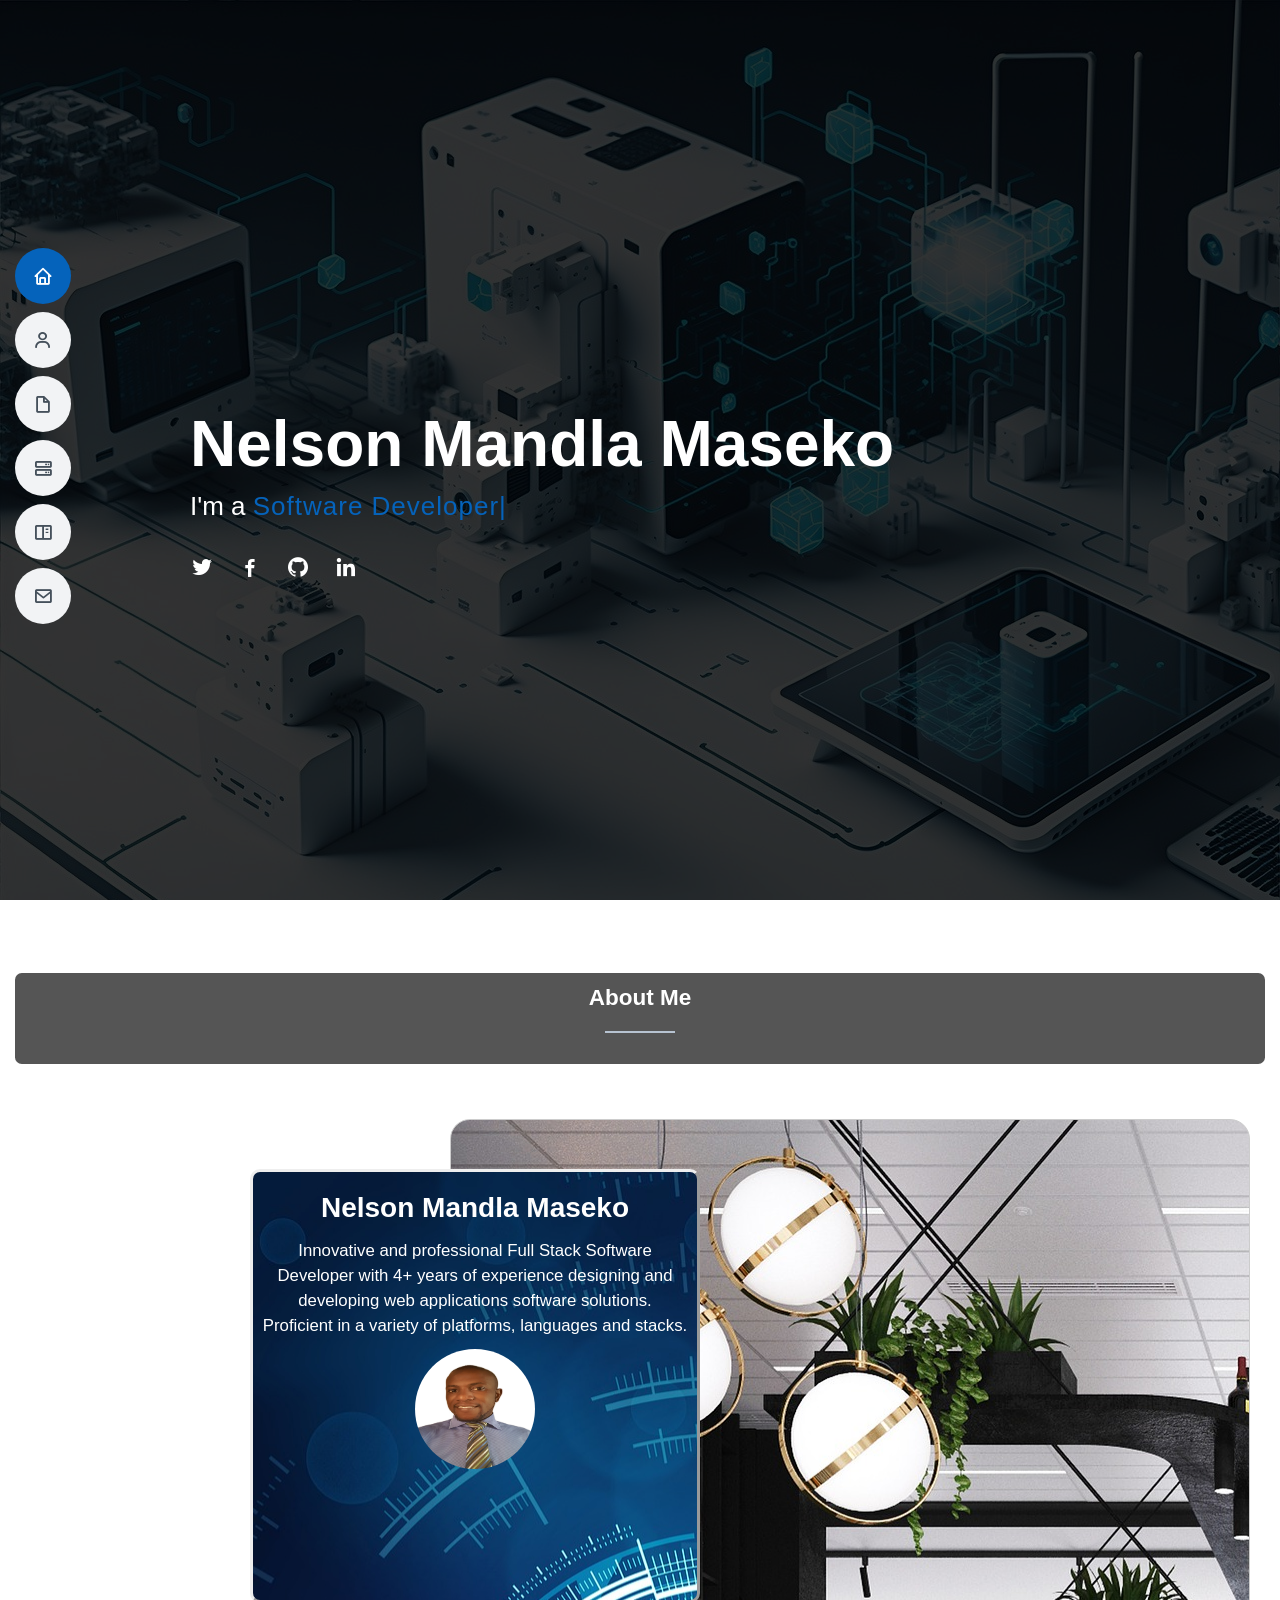
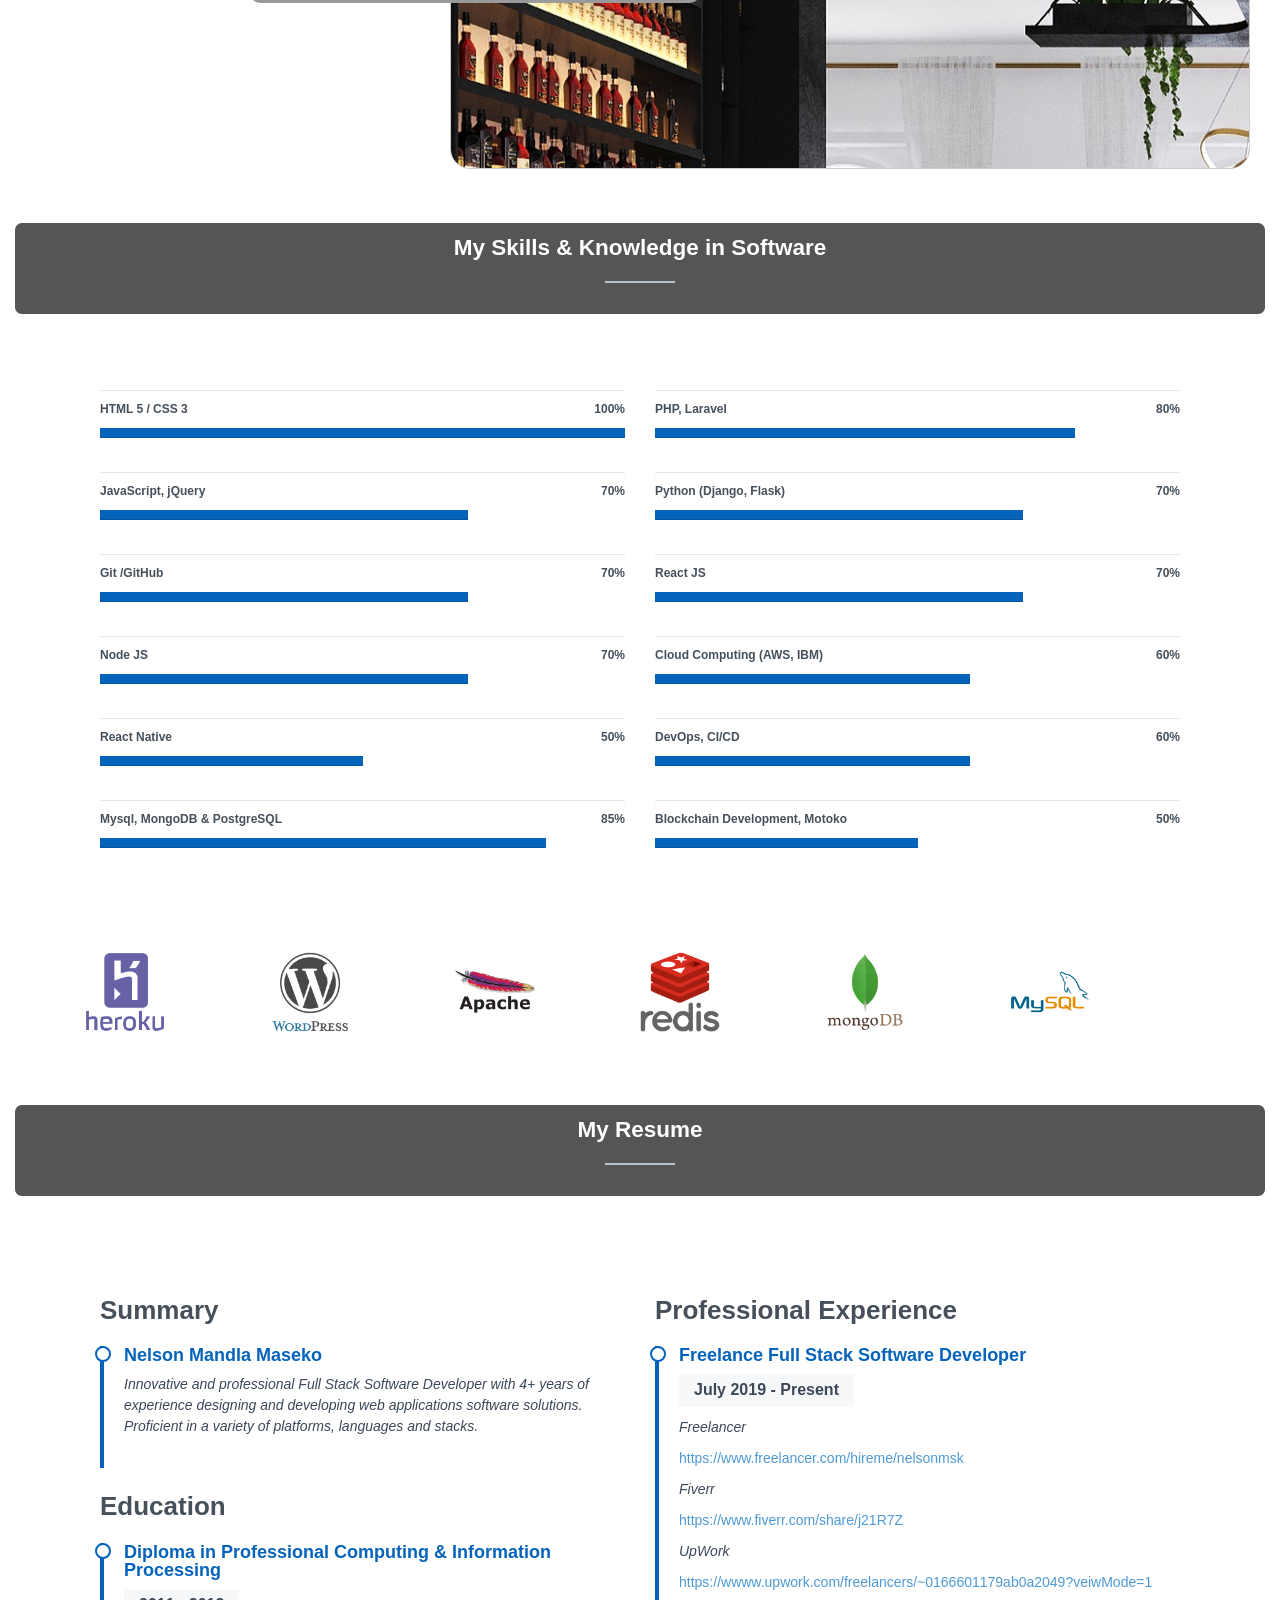
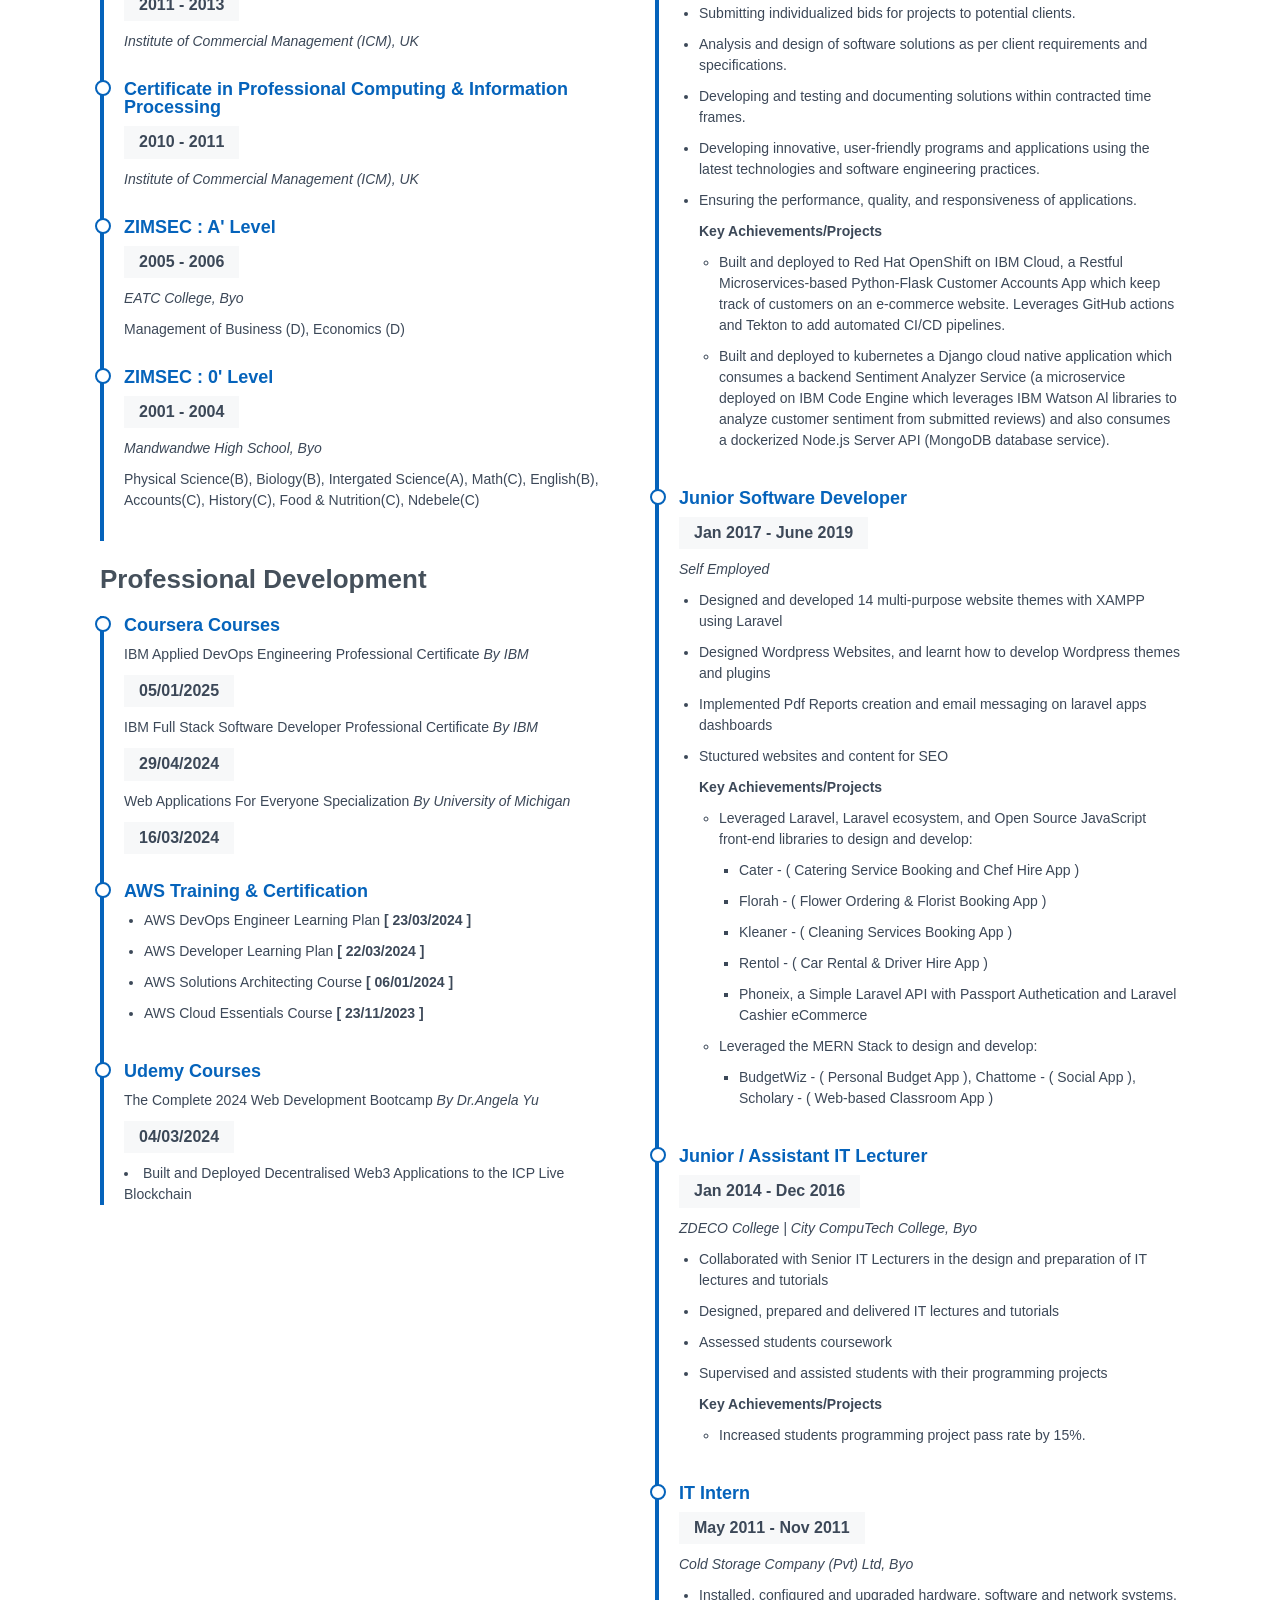
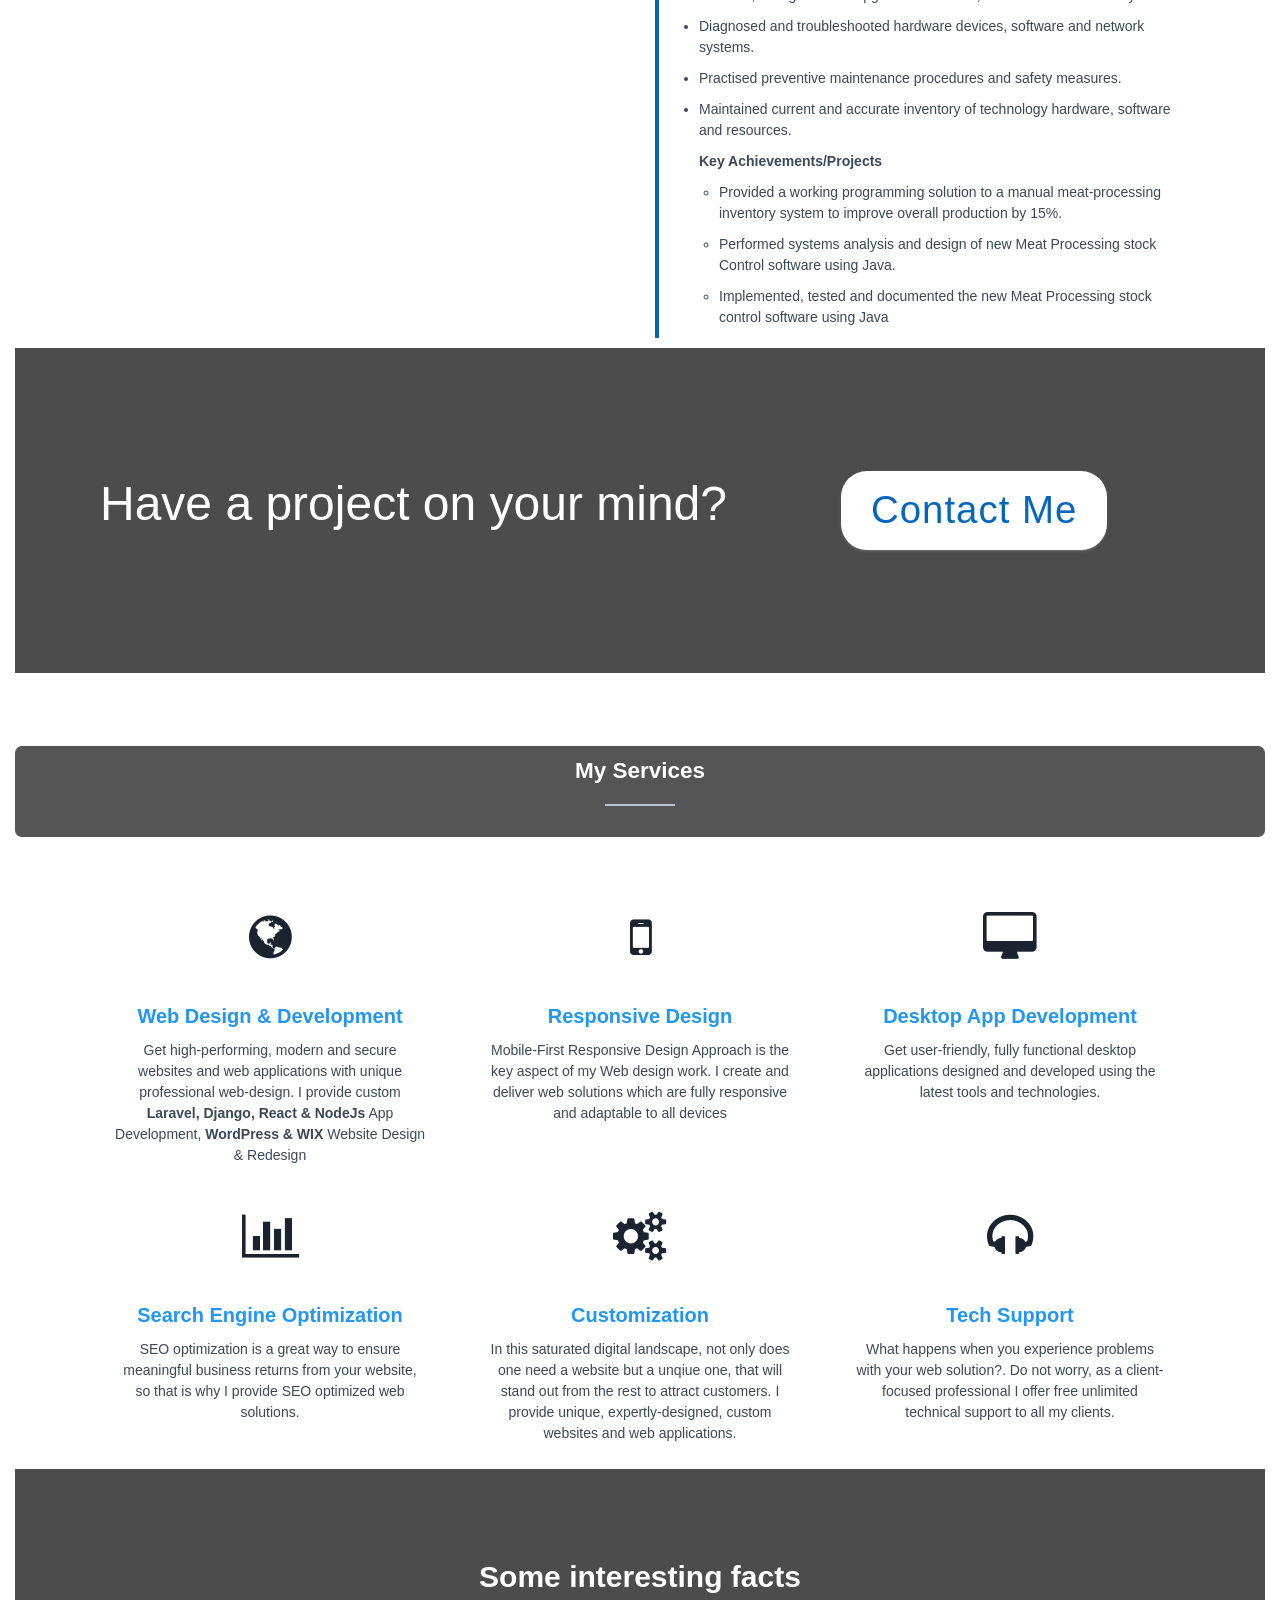
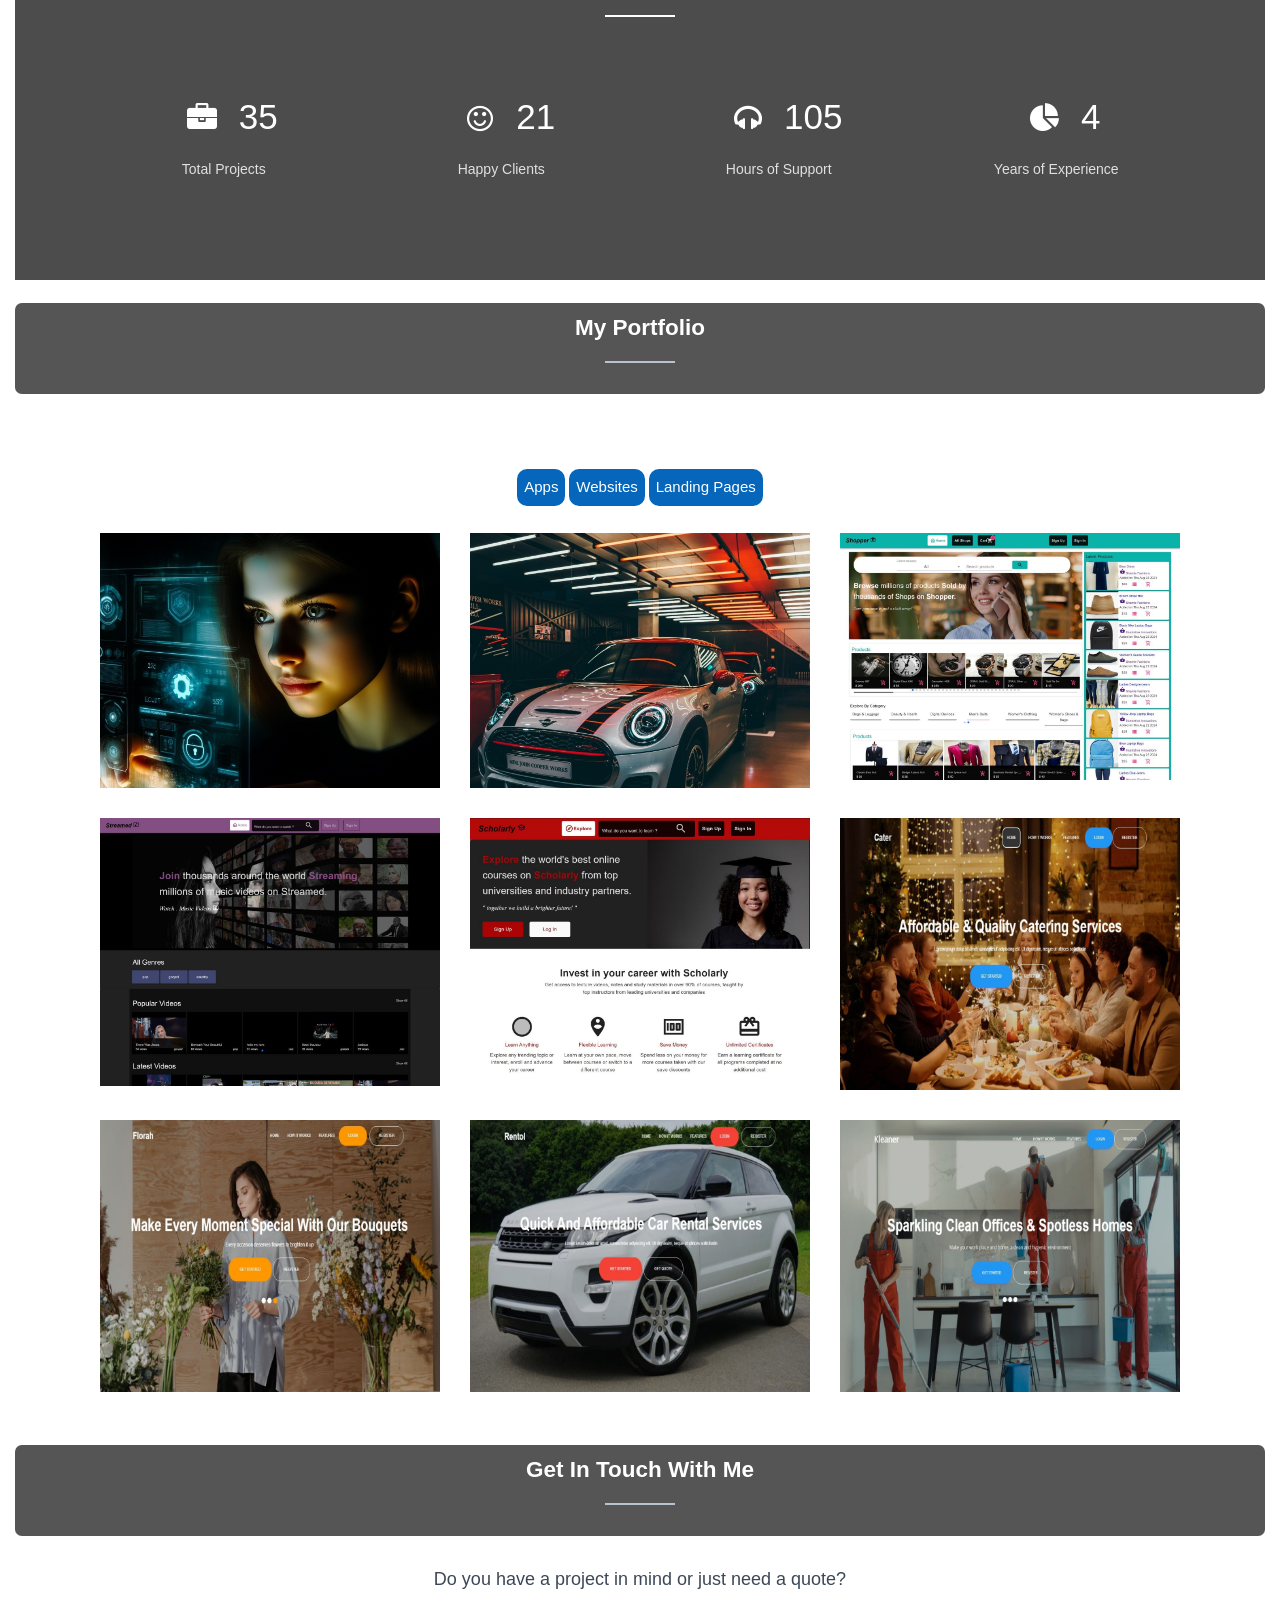
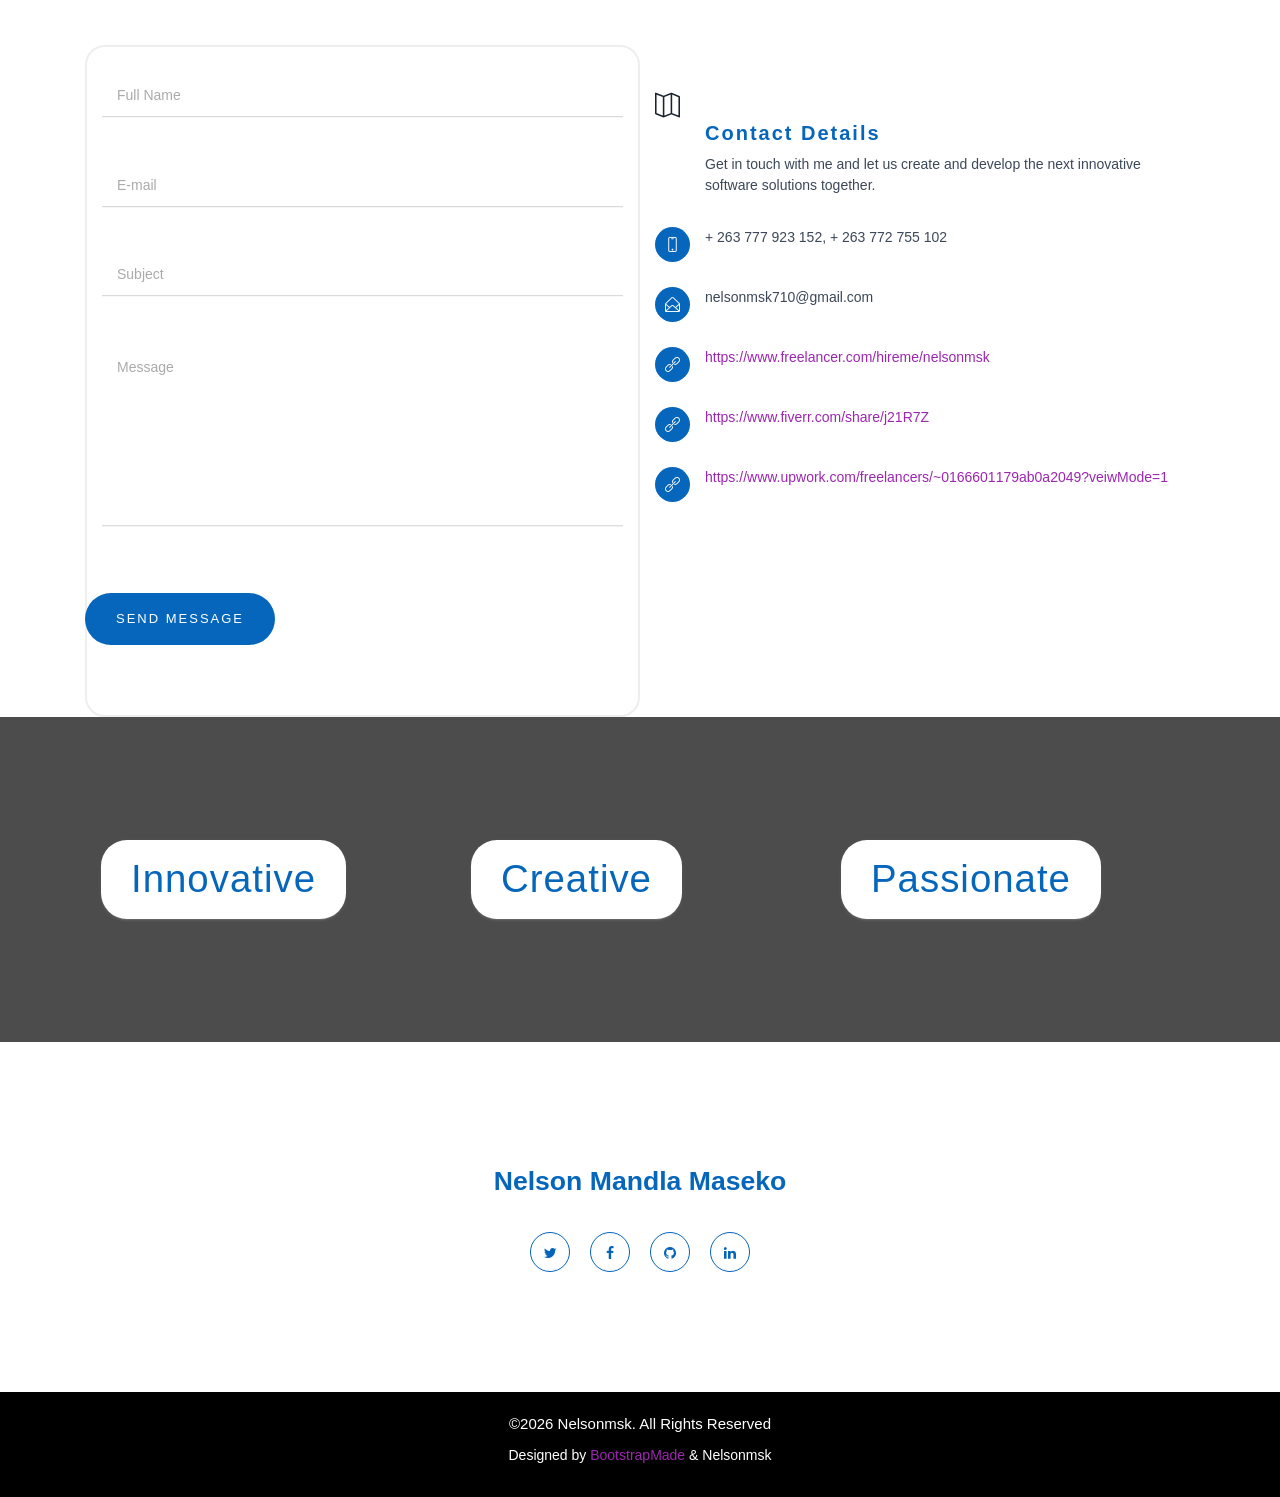
==== commit 5eb23378: "Fix Footer date error" ====
--- a/index.html
+++ b/index.html
@@ -1 +1 @@
-<!DOCTYPE html><html lang="en"><head><!-- Google tag (gtag.js) --><script async src="https://www.googletagmanager.com/gtag/js?id=G-8VCG1SDSF8"></script><script>window.dataLayer = window.dataLayer || [];function gtag(){dataLayer.push(arguments);}gtag('js', new Date());gtag('config', 'G-8VCG1SDSF8');</script><meta charset=utf-8><meta content="IE=edge"http-equiv=X-UA-Compatible><meta content="width=device-width,initial-scale=1"name=viewport><title>Nelsonmsk</title><meta content="Get high perfoming, modern and secure websites and web applications with unique professional web-design. Nelsonmsk provides custom Laravel App Development, Python (Django & Flask) App Development, React & NodeJS Development, WordPress & WIX Website Design & Redesign"name=description><link rel="canonical" href="https://nelsonmsk.github.io/"><link/><link href=asset/css/app.css rel=stylesheet><link href=asset/css/styles.css rel=stylesheet><link href=asset/css/style.css rel=stylesheet><link href="asset/material/css/material-dashboard.css?v=2.1.0"rel=stylesheet><link href=asset/css/parsley.css rel=stylesheet><link href=asset/css/animate.css rel=stylesheet><link href=asset/css/fontawesome-all.min.css rel=stylesheet><link href=asset/css/font-awesome.min.css rel=stylesheet><link href=asset/css/responsive.css rel=stylesheet><link href=asset/css/shortcodes/shortcodes.css rel=stylesheet><link href=asset/plugins/magnific-popup/magnific-popup.css rel=stylesheet><link href=asset/plugins/line-icons/line-icons.css rel=stylesheet><link href=asset/plugins/owl-carousel/owl.carousel.css rel=stylesheet><link href=asset/plugins/owl-carousel/owl.theme.css rel=stylesheet><link href=asset/plugins/aos/aos.css rel=stylesheet><link href=asset/plugins/bootstrap-icons/bootstrap-icons.css rel=stylesheet><link href=asset/plugins/boxicons/css/boxicons.min.css rel=stylesheet><link href=asset/plugins/glightbox/css/glightbox.min.css rel=stylesheet><link href=asset/plugins/swiper/swiper-bundle.min.css rel=stylesheet></head><body class=off-canvas-sidebar><i class="bi bi-list d-xl-none mobile-nav-toggle"></i><header class="d-flex justify-content-center flex-column"id=header><nav class="nav-menu navbar"id=navbar><ul><li><a href=#hero class="nav-link scrollto active"><i class="bx bx-home"></i> <span>Home</span></a><li><a href=#about class="nav-link scrollto"><i class="bx bx-user"></i> <span>About</span></a><li><a href=#resume class="nav-link scrollto"><i class="bx bx-file-blank"></i> <span>Resume</span></a><li><a href=#services class="nav-link scrollto"><i class="bx bx-server"></i> <span>Services</span></a><li><a href=#portfolio class="nav-link scrollto"><i class="bx bx-book-content"></i> <span>Portfolio</span></a><li><a href=#contacts class="nav-link scrollto"><i class="bx bx-envelope"></i> <span>Contact</span></a></ul></nav></header><div class="wrapper wrapper-full-page"><div class="container-fluid page-cover"id=home><section class="d-flex justify-content-center flex-column"id=hero><div class=container data-aos=zoom-in data-aos-delay=100><h1>Nelson Mandla Maseko</h1><p>I'm a <span class=typed data-typed-items="Software Developer, Freelancer, Web Designer, Programmer"></span><div class=social-links><a href=https://www.twitter.com/nelsonmsk class=twitter><i class="bx bxl-twitter"></i></a> <a href=https://www.facebook.com/Nelsonmsk-106541157497103 class=facebook><i class="bx bxl-facebook"></i></a> <a href=https://github.com/nelsonmsk class=google-plus><i class="bx bxl-github"></i></a> <a href=https://www.linkedin.com/in/nelson-maseko-693317168 class=linkedin><i class="bx bxl-linkedin"></i></a></div></div></section></div><div class="container-fluid container-cover"id=about><h2 class=section-title><strong>About Me</strong><div class=header-strips-two></div></h2><div class=row><div class="wow fadeInUp card-about"data-wow-delay=0.5s><div class="wow fadeInLeft card-text"data-wow-delay=2.0s><b class=card-Btitle>Nelson Mandla Maseko</b><br><div class=card-Btext><p>Innovative and professional Full Stack Software Developer with 4+ years of experience designing and developing web applications software solutions. Proficient in a variety of platforms, languages and stacks.<div class=card-pic><a href=javascript:void(0)><img class=img-round src=asset/images/client/avatar-nell.jpg></a></div></div></div><div class=card-image></div></div></div></div><div class="container-fluid container-cover"id=skills><h2 class=section-title><strong>My Skills & Knowledge in Software</strong><div class=header-strips-two></div></h2><br><section class="section-bg skills"id=skills><div class=container data-aos=zoom-in data-aos-delay=100><div class="row skills-content"><div class="col-lg-6 col-sm-6"><div class=progress><span class=skill>HTML 5 / CSS 3<i class=val>100%</i></span><div class=progress-bar-wrap><div class=progress-bar aria-valuemax=100 aria-valuemin=0 aria-valuenow=100 role=progressbar></div></div></div><div class=progress><span class=skill>JavaScript, jQuery<i class=val>70%</i></span><div class=progress-bar-wrap><div class=progress-bar aria-valuemax=100 aria-valuemin=0 aria-valuenow=70 role=progressbar></div></div></div><div class=progress><span class=skill>Git /GitHub <i class=val>70%</i></span><div class=progress-bar-wrap><div class=progress-bar aria-valuemax=100 aria-valuemin=0 aria-valuenow=70 role=progressbar></div></div></div><div class=progress><span class=skill>Node JS <i class=val>70%</i></span><div class=progress-bar-wrap><div class=progress-bar aria-valuemax=100 aria-valuemin=0 aria-valuenow=70 role=progressbar></div></div></div><div class=progress><span class=skill>React Native <i class=val>50%</i></span><div class=progress-bar-wrap><div class=progress-bar aria-valuemax=100 aria-valuemin=0 aria-valuenow=50 role=progressbar></div></div></div><div class=progress><span class=skill>Mysql, MongoDB & PostgreSQL <i class=val>85%</i></span><div class=progress-bar-wrap><div class=progress-bar aria-valuemax=100 aria-valuemin=0 aria-valuenow=85 role=progressbar></div></div></div></div><div class="col-lg-6 col-sm-6"><div class=progress><span class=skill>PHP, Laravel <i class=val>80%</i></span><div class=progress-bar-wrap><div class=progress-bar aria-valuemax=100 aria-valuemin=0 aria-valuenow=80 role=progressbar></div></div></div><div class=progress><span class=skill>Python (Django, Flask) <i class=val>70%</i></span><div class=progress-bar-wrap><div class=progress-bar aria-valuemax=100 aria-valuemin=0 aria-valuenow=70 role=progressbar></div></div></div><div class=progress><span class=skill>React JS <i class=val>70%</i></span><div class=progress-bar-wrap><div class=progress-bar aria-valuemax=100 aria-valuemin=0 aria-valuenow=70 role=progressbar></div></div></div><div class=progress><span class=skill>Cloud Computing (AWS, IBM) <i class=val>60%</i></span><div class=progress-bar-wrap><div class=progress-bar aria-valuemax=100 aria-valuemin=0 aria-valuenow=60 role=progressbar></div></div></div><div class=progress><span class=skill>DevOps, CI/CD<i class=val>60%</i></span><div class=progress-bar-wrap><div class=progress-bar aria-valuemax=100 aria-valuemin=0 aria-valuenow=60 role=progressbar></div></div></div><div class=progress><span class=skill>Blockchain Development, Motoko <i class=val>50%</i></span><div class=progress-bar-wrap><div class=progress-bar aria-valuemax=100 aria-valuemin=0 aria-valuenow=50 role=progressbar></div></div></div></div></div></div></section><div class="p-bot-50 p-top-50"id=clients><div class=container><div class="text-center margin-top-20 owl-carousel"id=carousel-our-clients><div class=our-clients><a href=#><img class=img-responsive src=asset/images/client/github.png alt=""></a></div><div class=our-clients><a href=#><img class=img-responsive src=asset/images/client/heroku.png alt=""></a></div><div class=our-clients><a href=#><img class=img-responsive src=asset/images/client/wordpress.png alt=""></a></div><div class=our-clients><a href=#><img class=img-responsive src=asset/images/client/apache.png alt=""></a></div><div class=our-clients><a href=#><img class=img-responsive src=asset/images/client/redis.png alt=""></a></div><div class=our-clients><a href=#><img class=img-responsive src=asset/images/client/mongodb.png alt=""></a></div><div class=our-clients><a href=#><img class=img-responsive src=asset/images/client/mysql.png alt=""></a></div><div class=our-clients><a href=#><img class=img-responsive src=asset/images/client/jquery.png alt=""></a></div><div class=our-clients><a href=#><img class=img-responsive src=asset/images/client/nodejs.png alt=""></a></div><div class=our-clients><a href=#><img class=img-responsive src=asset/images/client/react.png alt=""></a></div><div class=our-clients><a href=#><img class=img-responsive src=asset/images/client/angularjs.png alt=""></a></div><div class=our-clients><a href=#><img class=img-responsive src=asset/images/client/github.png alt=""></a></div><div class=our-clients><a href=#><img class=img-responsive src=asset/images/client/heroku.png alt=""></a></div><div class=our-clients><a href=#><img class=img-responsive src=asset/images/client/wordpress.png alt=""></a></div><div class=our-clients><a href=#><img class=img-responsive src=asset/images/client/apache.png alt=""></a></div><div class=our-clients><a href=#><img class=img-responsive src=asset/images/client/redis.png alt=""></a></div><div class=our-clients><a href=#><img class=img-responsive src=asset/images/client/mongodb.png alt=""></a></div></div></div></div></div><div class="container-fluid container-cover"id=resume><h2 class=section-title><strong>My Resume</strong><div class=header-strips-two></div></h2><br><section class="section-bg resume"id=resume><div class=container data-aos=fade-up><div class=row><div class="col-lg-6 col-sm-6"><h3 class=resume-title>Summary</h3><div class="resume-item pb-0"><h4>Nelson Mandla Maseko</h4><p><em>Innovative and professional Full Stack Software Developer with 4+ years of experience designing and developing web applications software solutions.</em> <em>Proficient in a variety of platforms, languages and stacks.</em></p><br></div><h3 class=resume-title>Education</h3><div class=resume-item><h4>Diploma in Professional Computing & Information Processing</h4><h5>2011 - 2013</h5><p><em>Institute of Commercial Management (ICM), UK</em></div><div class=resume-item><h4>Certificate in Professional Computing & Information Processing</h4><h5>2010 - 2011</h5><p><em>Institute of Commercial Management (ICM), UK</em></div><div class=resume-item><h4>ZIMSEC : A' Level</h4><h5>2005 - 2006</h5><p><em>EATC College, Byo</em><p>Management of Business (D), Economics (D)</div><div class=resume-item><h4>ZIMSEC : 0' Level</h4><h5>2001 - 2004</h5><p><em>Mandwandwe High School, Byo</em><p>Physical Science(B), Biology(B), Intergated Science(A), Math(C), English(B), Accounts(C), History(C), Food & Nutrition(C), Ndebele(C)</div><h3 class=resume-title>Professional Development</h3><div class=resume-item><h4>Coursera Courses</h4><p>IBM Applied DevOps Engineering Professional Certificate <em>By IBM</em><h5>05/01/2025</h5><p>IBM Full Stack Software Developer Professional Certificate <em>By IBM</em><h5>29/04/2024</h5><p>Web Applications For Everyone Specialization <em>By University of Michigan</em><h5>16/03/2024</h5></div><div class=resume-item><h4>AWS Training & Certification</h4><ul><li>AWS DevOps Engineer Learning Plan <b>[ 23/03/2024 ]</b><li>AWS Developer Learning Plan <b>[ 22/03/2024 ]</b><li>AWS Solutions Architecting Course <b>[ 06/01/2024 ]</b><li>AWS Cloud Essentials Course <b>[ 23/11/2023 ]</b></ul></div><div class=resume-item><h4>Udemy Courses</h4><p>The Complete 2024 Web Development Bootcamp <em>By Dr.Angela Yu</em><h5>04/03/2024</h5><li>Built and Deployed Decentralised Web3 Applications to the ICP Live Blockchain</li></div></div><div class="col-lg-6 col-sm-6"><h3 class=resume-title>Professional Experience</h3><div class=resume-item><h4>Freelance Full Stack Software Developer</h4><h5>July 2019 - Present</h5><p><em>Freelancer</em><p><a href=https://www.freelancer.com/hireme/nelsonmsk>https://www.freelancer.com/hireme/nelsonmsk</a><p><em>Fiverr</em><p><a href=https://www.fiverr.com/share/j21R7Z>https://www.fiverr.com/share/j21R7Z</a><p><em>UpWork</em><p><a href="https://www.upwork.com/freelancers/~0166601179ab0a2049?veiwMode=1">https://wwww.upwork.com/freelancers/~0166601179ab0a2049?veiwMode=1</a><ul><li>Submitting individualized bids for projects to potential clients.<li>Analysis and design of software solutions as per client requirements and specifications.<li>Developing and testing and documenting solutions within contracted time frames.<li>Developing innovative, user-friendly programs and applications using the latest technologies and software engineering practices.<li>Ensuring the performance, quality, and responsiveness of applications.</li><p><b>Key Achievements/Projects</b><ul><li>Built and deployed to Red Hat OpenShift on IBM Cloud, a Restful Microservices-based Python-Flask Customer Accounts App which keep track of customers on an e-commerce website. Leverages GitHub actions and Tekton to add automated CI/CD pipelines.<li>Built and deployed to kubernetes a Django cloud native application which consumes a backend Sentiment Analyzer Service (a microservice deployed on IBM Code Engine which leverages IBM Watson Al libraries to analyze customer sentiment from submitted reviews) and also consumes a dockerized Node.js Server API (MongoDB database service).</ul></ul></div><div class=resume-item><h4>Junior Software Developer</h4><h5>Jan 2017 - June 2019</h5><p><em>Self Employed</em><ul><li>Designed and developed 14 multi-purpose website themes with XAMPP using Laravel<li>Designed Wordpress Websites, and learnt how to develop Wordpress themes and plugins<li>Implemented Pdf Reports creation and email messaging on laravel apps dashboards<li>Stuctured websites and content for SEO</li><p><b>Key Achievements/Projects</b><ul><li>Leveraged Laravel, Laravel ecosystem, and Open Source JavaScript front-end libraries to design and develop:</li><ul><li>Cater - ( Catering Service Booking and Chef Hire App )<li>Florah - ( Flower Ordering & Florist Booking App )<li>Kleaner - ( Cleaning Services Booking App )<li>Rentol - ( Car Rental & Driver Hire App )<li>Phoneix, a Simple Laravel API with Passport Authetication and Laravel Cashier eCommerce</ul><li>Leveraged the MERN Stack to design and develop:</li><ul><li>BudgetWiz - ( Personal Budget App ), Chattome - ( Social App ), Scholary - ( Web-based Classroom App )</ul></ul></ul></div><div class=resume-item><h4>Junior / Assistant IT Lecturer</h4><h5>Jan 2014 - Dec 2016</h5><p><em>ZDECO College | City CompuTech College, Byo</em><ul><li>Collaborated with Senior IT Lecturers in the design and preparation of IT lectures and tutorials<li>Designed, prepared and delivered IT lectures and tutorials<li>Assessed students coursework<li>Supervised and assisted students with their programming projects</li><p><b>Key Achievements/Projects</b><ul><li>Increased students programming project pass rate by 15%.</ul></ul></div><div class=resume-item><h4>IT Intern</h4><h5>May 2011 - Nov 2011</h5><p><em>Cold Storage Company (Pvt) Ltd, Byo</em><ul><li>Installed, configured and upgraded hardware, software and network systems.<li>Diagnosed and troubleshooted hardware devices, software and network systems.<li>Practised preventive maintenance procedures and safety measures.<li>Maintained current and accurate inventory of technology hardware, software and resources.</li><p><b>Key Achievements/Projects</b><ul><li>Provided a working programming solution to a manual meat-processing inventory system to improve overall production by 15%.<li>Performed systems analysis and design of new Meat Processing stock Control software using Java.<li>Implemented, tested and documented the new Meat Processing stock control software using Java</ul></ul></div></div></div></div> </section><div class="parallax section-padding subscription-area parallax_color_no"data-stellar-background-ratio=0.1><div class=container><div class=row><div class=col-md-8><h3 class="wow fadeInLeft subscription-text"data-wow-duration=1.5s>Have a project on your mind?</h3></div><div class=col-md-4><h3 class="wow fadeInLeft subscription-text"data-wow-duration=1.5s><a href=#contact class="btn btn-xlg">Contact Me</a></h3></div></div></div></div></div><div class="container-fluid container-cover"id=services><h2 class=section-title><strong>My Services</strong><div class=header-strips-two></div></h2><div class="section-bg services"id=services><div class="wow fadeIn container"data-wow-delay=0.5s><div class=row><div class="wow fadeInLeft col-sm-4"data-wow-delay=0.5s><div class=icon-box><i class="fa fa-globe"></i><h3 class="text-theme text-theme-sm title-sm">Web Design & Development</h3><p>Get high-performing, modern and secure websites and web applications with unique professional web-design. I provide custom <b>Laravel, Django, React & NodeJs</b> App Development, <b>WordPress & WIX</b> Website Design & Redesign</div></div><div class="wow fadeInLeft col-sm-4"data-wow-delay=1.0s><div class=icon-box><i class="fa fa-mobile"></i><h3 class="text-theme text-theme-sm title-sm">Responsive Design</h3><p>Mobile-First Responsive Design Approach is the key aspect of my Web design work. I create and deliver web solutions which are fully responsive and adaptable to all devices</div></div><div class="wow fadeInLeft col-sm-4"data-wow-delay=1.5s><div class=icon-box><i class="fa fa-desktop"></i><h3 class="text-theme text-theme-sm title-sm">Desktop App Development</h3><p>Get user-friendly, fully functional desktop applications designed and developed using the latest tools and technologies.</div></div></div><div class="row pad-sec-top-sm"><div class="wow col-sm-4 fadeInRight"data-wow-delay=0.5s><div class=icon-box><i class="fa fa-bar-chart-o"></i><h3 class="text-theme text-theme-sm title-sm">Search Engine Optimization</h3><p>SEO optimization is a great way to ensure meaningful business returns from your website, so that is why I provide SEO optimized web solutions.</div></div><div class="wow col-sm-4 fadeInRight"data-wow-delay=1.0s><div class=icon-box><i class="fa fa-cogs"></i><h3 class="text-theme text-theme-sm title-sm">Customization</h3><p>In this saturated digital landscape, not only does one need a website but a unqiue one, that will stand out from the rest to attract customers. I provide unique, expertly-designed, custom websites and web applications.</div></div><div class="wow col-sm-4 fadeInRight"data-wow-delay=1.5s><div class=icon-box><i class="fa fa-headphones"></i><h3 class="text-theme text-theme-sm title-sm">Tech Support</h3><p>What happens when you experience problems with your web solution?. Do not worry, as a client-focused professional I offer free unlimited technical support to all my clients.</div></div></div></div></div><div class="parallax p-bot-90 p-top-90 parallax_color_plain"id=figures data-stellar-background-ratio=0.1><div class="wow fadeIn container"data-wow-delay=0.5s><div class=row><div class="center-block col-md-8 col-sm-9"><div class="text-center heading"><h2 class=bold-font>Some interesting facts</h2><div class=header-strips-two></div></div></div></div><div class="row margin-top-50"><div class="col-md-3 col-sm-3 counters"><span class=counter-icon><i class="fa rounded fa-briefcase"></i></span> <span class=counter>35</span><p>Total Projects</div><div class="col-md-3 col-sm-3 counters"><span class=counter-icon><i class="fa rounded fa-smile-o"></i></span> <span class=counter>21</span><p>Happy Clients</div><div class="col-md-3 col-sm-3 counters"><span class=counter-icon><i class="fa rounded fa-headphones"></i></span> <span class=counter>105</span><p>Hours of Support</div><div class="col-md-3 col-sm-3 counters"><span class=counter-icon><i class="fa rounded fa-pie-chart"></i></span> <span class=counter>04</span><p>Years of Experience</div></div></div></div></div><div class="container-fluid container-cover"id=portfolio><h2 class=section-title><strong>My Portfolio</strong><div class=header-strips-two></div></h2><section class="section-bg filter portfolio"id=portfolio><div class=container data-aos=fade-up><div class=row><div class="d-flex justify-content-center col-lg-12"><div class="button-group filters-button-group"> <button class=button data-filter=.apps>Apps</button> <button class=button data-filter=.websites>Websites</button> <button class=button data-filter=.landing-pages>Landing Pages</button></div></div></div><div class=portfolio-container data-aos=fade-up data-aos-delay=200><div class="col-lg-4 col-md-6 portfolio-item apps"><div class=portfolio-wrap><img class=img-fluid src=asset/images/projects/apps/Accounts/Accounts-tracker.jpg alt=""><div class=portfolio-info><h4>Accounts Tracker</h4><p>Accounts Tracker Cloud-Native App<div class=portfolio-links><a href=asset/images/projects/apps/Accounts/Accounts-tracker.jpg class=portfolio-lightbox title="Accounts Tracker App"data-gallery=portfolioGallery><i class="bx bx-plus"></i></a> <a href=projectView.html#accounts_tracker class=project-view title="More Details"id=1><i class="bx bx-link"></i></a></div></div></div></div><div class="col-lg-4 col-md-6 portfolio-item apps"><div class=portfolio-wrap><img class=img-fluid src=asset/images/projects/apps/Dealerships/Dealership.jpg alt=""><div class=portfolio-info><h4>Dealership</h4><p>Online Car Dealership Cloud-Native App<div class=portfolio-links><a href=asset/images/projects/apps/Dealerships/Dealership.jpg class=portfolio-lightbox title="Dealership App"data-gallery=portfolioGallery><i class="bx bx-plus"></i></a> <a href=projectView.html#dealership class=project-view title="More Details"id=2><i class="bx bx-link"></i></a></div></div></div></div><div class="col-lg-4 col-md-6 portfolio-item apps"><div class=portfolio-wrap><img class=img-fluid src=asset/images/projects/apps/Shopper/Shopper-welcome.jpg alt=""><div class=portfolio-info><h4>Shopper</h4><p>Online Markert-Place Web App<div class=portfolio-links><a href=asset/images/projects/apps/Shopper/Shopper-welcome.jpg class=portfolio-lightbox title="Shopper App"data-gallery=portfolioGallery><i class="bx bx-plus"></i></a> <a href=projectView.html#shopper class=project-view title="More Details"id=3><i class="bx bx-link"></i></a></div></div></div></div><div class="col-lg-4 col-md-6 portfolio-item apps"><div class=portfolio-wrap><img class=img-fluid src=asset/images/projects/apps/Streamed/Streamed-welcome.jpg alt=""><div class=portfolio-info><h4>Streamed</h4><p>Online Media Streaming Web App<div class=portfolio-links><a href=asset/images/projects/apps/Streamed/Streamed-welcome.jpg class=portfolio-lightbox title="Streamed App"data-gallery=portfolioGallery><i class="bx bx-plus"></i></a> <a href=projectView.html#streamed class=project-view title="More Details"id=4><i class="bx bx-link"></i></a></div></div></div></div><div class="col-lg-4 col-md-6 portfolio-item apps landing-pages"><div class=portfolio-wrap><img class=img-fluid src=asset/images/projects/apps/Scholarly/Scholarly-landingpage.jpg alt=""><div class=portfolio-info><h4>Scholarly</h4><p>Online LMS Web App<div class=portfolio-links><a href=asset/images/projects/apps/Scholarly/Scholarly-landingpage.jpg class=portfolio-lightbox title="Scholarly App"data-gallery=portfolioGallery><i class="bx bx-plus"></i></a> <a href=projectView.html#scholarly class=project-view title="More Details"id=5><i class="bx bx-link"></i></a></div></div></div></div><div class="col-lg-4 col-md-6 portfolio-item apps landing-pages"><div class=portfolio-wrap><img class=img-fluid src=asset/images/projects/apps/Cater/Cater-landingpage.jpg alt=""><div class=portfolio-info><h4>Cater</h4><p>Food Catering Services &amp Chef Hire Web App<div class=portfolio-links><a href=asset/images/projects/apps/Cater/Cater-landingpage.jpg class=portfolio-lightbox title="Cater App"data-gallery=portfolioGallery><i class="bx bx-plus"></i></a> <a href=projectView.html#cater class=project-view title="More Details"id=6><i class="bx bx-link"></i></a></div></div></div></div><div class="col-lg-4 col-md-6 portfolio-item websites"><div class=portfolio-wrap><img class=img-fluid src=asset/images/projects/websites/Athena/Athena-welcome.jpg alt=""><div class=portfolio-info><h4>Athena</h4><p>Multi-purpose Hotel WebSite theme<div class=portfolio-links><a href=asset/images/projects/websites/Athena/Athena-welcome.jpg class=portfolio-lightbox title="Athena Website Theme"data-gallery=portfolioGallery><i class="bx bx-plus"></i></a> <a href=projectView.html#athena class=project-view title="More Details"id=7><i class="bx bx-link"></i></a></div></div></div></div><div class="col-lg-4 col-md-6 portfolio-item apps landing-pages"><div class=portfolio-wrap><img class=img-fluid src=asset/images/projects/apps/Florah/Florah-landingpage.jpg alt=""><div class=portfolio-info><h4>Florah</h4><p>Flowers Ordering & Florist Booking WebApp<div class=portfolio-links><a href=asset/images/projects/apps/Florah/Florah-landingpage.jpg class=portfolio-lightbox title="Florah Web App"data-gallery=portfolioGallery><i class="bx bx-plus"></i></a> <a href=projectView.html#florah class=project-view title="More Details"id=8><i class="bx bx-link"></i></a></div></div></div></div><div class="col-lg-4 col-md-6 portfolio-item websites"><div class=portfolio-wrap><img class=img-fluid src=asset/images/projects/websites/Atlantis/Atlantis-welcome.jpg alt=""><div class=portfolio-info><h4>Atlantis</h4><p>Multi-purpose Creative Agency WebSite theme<div class=portfolio-links><a href=asset/images/projects/websites/Atlantis/Atlantis-welcome.jpg class=portfolio-lightbox title="Atlantis Website Theme"data-gallery=portfolioGallery><i class="bx bx-plus"></i></a> <a href=projectView.html#atlantis class=project-view title="More Details"id=9><i class="bx bx-link"></i></a></div></div></div></div><div class="col-lg-4 col-md-6 portfolio-item apps landing-pages"><div class=portfolio-wrap><img class=img-fluid src=asset/images/projects/apps/Rentol/Rentol-landingpage.jpg alt=""><div class=portfolio-info><h4>Rentol</h4><p>Car Rental & Driver Hire WebApp<div class=portfolio-links><a href=asset/images/projects/apps/Rentol/Rentol-landingpage.jpg class=portfolio-lightbox title="Rentol Web App"data-gallery=portfolioGallery><i class="bx bx-plus"></i></a> <a href=projectView.html#rentol class=project-view title="More Details"id=10><i class="bx bx-link"></i></a></div></div></div></div><div class="col-lg-4 col-md-6 portfolio-item websites"><div class=portfolio-wrap><img class=img-fluid src=asset/images/projects/websites/Harmony/Harmony-welcome.jpg alt=""><div class=portfolio-info><h4>Harmony</h4><p>Multi-purpose Insurance WebSite theme<div class=portfolio-links><a href=asset/images/projects/websites/Harmony/Harmony-welcome.jpg class=portfolio-lightbox title="Harmony Website Theme"data-gallery=portfolioGallery><i class="bx bx-plus"></i></a> <a href=projectView.html#harmony class=project-view title="More Details"id=11><i class="bx bx-link"></i></a></div></div></div></div><div class="col-lg-4 col-md-6 portfolio-item websites"><div class=portfolio-wrap><img class=img-fluid src=asset/images/projects/websites/Jupiter/Jupiter-welcome.jpg alt=""><div class=portfolio-info><h4>Jupiter</h4><p>Multi-purpose Financial WebSite theme<div class=portfolio-links><a href=asset/images/projects/websites/Jupiter/Jupiter-welcome.jpg class=portfolio-lightbox title="Jupiter Website Theme"data-gallery=portfolioGallery><i class="bx bx-plus"></i></a> <a href=projectView.html#jupiter class=project-view title="More Details"id=12><i class="bx bx-link"></i></a></div></div></div></div><div class="col-lg-4 col-md-6 portfolio-item apps landing-pages"><div class=portfolio-wrap><img class=img-fluid src=asset/images/projects/apps/Kleaner/Kleaner-landingpage.jpg alt=""><div class=portfolio-info><h4>Kleaner</h4><p>Multi-purpose Cleaning Services Booking WebApp<div class=portfolio-links><a href=asset/images/projects/apps/Kleaner/Kleaner-landingpage.jpg class=portfolio-lightbox title="Kleaner Web App"data-gallery=portfolioGallery><i class="bx bx-plus"></i></a> <a href=projectView.html#kleaner class=project-view title="More Details"id=13><i class="bx bx-link"></i></a></div></div></div></div><div class="col-lg-4 col-md-6 portfolio-item websites"><div class=portfolio-wrap><img class=img-fluid src=asset/images/projects/websites/Kronus/Kronus-welcome.jpg alt=""><div class=portfolio-info><h4>Kronus</h4><p>Multi-purpose Construction WebSite theme<div class=portfolio-links><a href=asset/images/projects/websites/Kronus/Kronus-welcome.jpg class=portfolio-lightbox title="Kronus Website Theme"data-gallery=portfolioGallery><i class="bx bx-plus"></i></a> <a href=projectView.html#kronus class=project-view title="More Details"id=14><i class="bx bx-link"></i></a></div></div></div></div><div class="col-lg-4 col-md-6 portfolio-item websites"><div class=portfolio-wrap><img class=img-fluid src=asset/images/projects/websites/Neptune/Neptune-welcome.jpg alt=""><div class=portfolio-info><h4>Neptune</h4><p>Multi-purpose Financial WebSite theme<div class=portfolio-links><a href=asset/images/projects/websites/Neptune/Neptune-welcome.jpg class=portfolio-lightbox title="Neptune Website Theme"data-gallery=portfolioGallery><i class="bx bx-plus"></i></a> <a href=projectView.html#neptune class=project-view title="More Details"id=15><i class="bx bx-link"></i></a></div></div></div></div><div class="col-lg-4 col-md-6 portfolio-item websites"><div class=portfolio-wrap><img class=img-fluid src=asset/images/projects/websites/Nimrod/Nimrod-welcome.jpg alt=""><div class=portfolio-info><h4>Nimrod</h4><p>Multi-purpose Architectural WebSite theme<div class=portfolio-links><a href=asset/images/projects/websites/Nimrod/Nimrod-welcome.jpg class=portfolio-lightbox title="Nimrod Website Theme"data-gallery=portfolioGallery><i class="bx bx-plus"></i></a> <a href=projectView.html#nimrod class=project-view title="More Details"id=16><i class="bx bx-link"></i></a></div></div></div></div><div class="col-lg-4 col-md-6 portfolio-item websites"><div class=portfolio-wrap><img class=img-fluid src=asset/images/projects/websites/Raven/Raven-welcome4.jpg alt=""><div class=portfolio-info><h4>Raven</h4><p>Multi-purpose Restaurant WebSite theme<div class=portfolio-links><a href=asset/images/projects/websites/Raven/Raven-welcome4.jpg class=portfolio-lightbox title="Raven Website Theme"data-gallery=portfolioGallery><i class="bx bx-plus"></i></a> <a href=projectView.html#raven class=project-view title="More Details"id=17><i class="bx bx-link"></i></a></div></div></div></div><div class="col-lg-4 col-md-6 portfolio-item websites"><div class=portfolio-wrap><img class=img-fluid src=asset/images/projects/websites/Venus/Venus-welcome.jpg alt=""><div class=portfolio-info><h4>Venus</h4><p>Multi-purpose IT Agency WebSite theme<div class=portfolio-links><a href=asset/images/projects/websites/Venus/Venus-welcome.jpg class=portfolio-lightbox title="Venus Website Theme"data-gallery=portfolioGallery><i class="bx bx-plus"></i></a> <a href=projectView.html#venus class=project-view title="More Details"id=18><i class="bx bx-link"></i></a></div></div></div></div></div></div></section></div><div class="container-fluid container-cover"id=contacts><h2 class="section-title contact-title"><strong>Get In Touch With Me</strong><div class=header-strips-two></div></h2><div class="container bg-white contact"id=contact><div class=row><div class="wow fadeIn center-block col-md-5"data-wow-delay=1.5s><div class="text-center heading"><div class=subheading>Do you have a project in mind or just need a quote?</div></div></div></div><div class=row><div class="wow fadeIn col-lg-6 col-sm-6 contactLeft"data-wow-delay=0.5s><form action=messages class=contactForm data-parsley-validate id=contactForm method=post><div class=row><div class=form-group><label class=sr-only for=name>Your name</label> <input class=form-control id=name name=name placeholder="Full Name"required> <span class=help-block></span></div><div class=form-group><label class=sr-only for=email>Your email address</label> <input class=form-control id=email name=email placeholder=E-mail required type=email> <span class=help-block></span></div><div class=form-group><label class=sr-only for=subject>Your subject</label> <input class=form-control id=subject name=subject placeholder=Subject required> <span class=help-block></span></div><div class=form-group><label class=sr-only for=message>Your message</label> <textarea class=form-control id=message name=message placeholder=Message required rows=9></textarea> <span class=help-block></span></div></div><div class=text-center><button class=submit id=contact_btn type=submit>Send message</button><div class=clearfix></div></div></form></div><div class="wow fadeIn col-lg-6 col-sm-6 contactRight"data-wow-delay=0.5s><div class=contactDetails><div class=icon-map></div><h3>Contact Details</h3><p>Get in touch with me and let us create and develop the next innovative software solutions together.</p><br><div class=contact_info><i class=icon-screen-smartphone></i><p>+ 263 777 923 152, + 263 772 755 102</div><div class=contact_info><i class=icon-envelope-open></i><p>nelsonmsk710@gmail.com</div><div class=contact_info><i class=icon-link></i><p><a href=https://www.freelancer.com/hireme/nelsonmsk>https://www.freelancer.com/hireme/nelsonmsk</a></div><div class=contact_info><i class=icon-link></i><p><a href=https://www.fiverr.com/share/j21R7Z>https://www.fiverr.com/share/j21R7Z</a></div><div class=contact_info><i class=icon-link></i><p><a href="https://www.upwork.com/freelancers/~0166601179ab0a2049?veiwMode=1">https://www.upwork.com/freelancers/~0166601179ab0a2049?veiwMode=1</a></div></div></div></div></div></div><footer><div class="parallax section-padding subscription-area parallax_color_blue"data-stellar-background-ratio=0.1><div class=container><div class=row><div class=col-md-4><h3 class="wow fadeInLeft subscription-text"data-wow-duration=1.5s><a href=#! class="btn btn-xlg">Innovative</a></h3></div><div class=col-md-4><h3 class="wow fadeInLeft subscription-text"data-wow-duration=1.5s><a href=#! class="btn btn-xlg">Creative</a></h3></div><div class=col-md-4><h3 class="wow fadeInLeft subscription-text"data-wow-duration=1.5s><a href=#! class="btn btn-xlg">Passionate</a></h3></div></div></div></div><div class="section-padding logo-social-area"><div class="container text-center"><a href=# class="wow fadeInDown logo logo-footer"data-wow-duration=1.5s><p class=logo-title>Nelson Mandla Maseko</p></a><div class="wow fadeInUp socials"data-wow-duration=1.5s><a href=https://www.twitter.com/nelsonmsk><i class="fa fa-twitter"></i></a> <a href=https://www.facebook.com/Nelsonmsk-106541157497103><i class="fa fa-facebook"></i></a> <a href=https://github.com/nelsonmsk><i class="fa fa-github"></i></a> <a href=https://www.linkedin.com/in/nelson-maseko-693317168><i class="fa fa-linkedin"></i></a></div></div></div><div class=copyright-footer><div class=container><div class=row><div class=col-md-12><p class=copyright>©<script>document.write((new Date).getFullYear())</script><a href=#>Nelsonmsk</a>. All Rights Reserved<p>Designed by <a href=https://www.BootstrapMade.com>BootstrapMade</a> & Nelsonmsk</div></div></div></div><div class=scroll-up><a href=#totop><i class="fa fa-angle-up"></i></a></div></footer></div><script src=asset/js/jquery.js></script><script src=asset/js/bootstrap.min.js></script><script src=asset/js/main.js></script><script src=https://smtpjs.com/v3/smtp.js></script><script src=asset/js/sweetalert2.js></script><script src=asset/js/parsley.min.js></script><script src=asset/js/jquery.js></script><script src=asset/js/jquery.easing.min.js></script><script src=asset/plugins/SmoothScroll/SmoothScroll.js></script><script src=asset/plugins/stellar/jquery.stellar.min.js></script><script src=asset/plugins/waypoints/waypoints.min.js></script><script src=asset/plugins/waypoints/noframework.waypoints.js></script><script src=asset/plugins/counter/jquery.counterup.min.js></script><script src=asset/plugins/counter/purecounter.min.js></script><script src=asset/plugins/magnific-popup/jquery.magnific-popup.min.js></script><script src=asset/plugins/owl-carousel/owl.carousel.js></script><script src=asset/plugins/wow/wow.min.js></script><script src=asset/js/modernizr.js></script><script src=asset/plugins/fitvids/fitvids.js></script>><script src=asset/plugins/aos/aos.js></script><script src=asset/plugins/typed.js/typed.min.js></script><script src=asset/plugins/bootstrap/js/bootstrap.js></script><script src=asset/plugins/glightbox/js/glightbox.min.js></script><script src=asset/plugins/isotope-layout/isotope.pkgd.min.js></script><script src=asset/plugins/swiper/swiper-bundle.min.js></script><script src=asset/js/custom.js></script></body></html>+<!DOCTYPE html><html lang="en"><head><!-- Google tag (gtag.js) --><script async src="https://www.googletagmanager.com/gtag/js?id=G-8VCG1SDSF8"></script><script>window.dataLayer = window.dataLayer || [];function gtag(){dataLayer.push(arguments);}gtag('js', new Date());gtag('config', 'G-8VCG1SDSF8');</script><meta charset=utf-8><meta content="IE=edge"http-equiv=X-UA-Compatible><meta content="width=device-width,initial-scale=1"name=viewport><title>Nelsonmsk</title><meta content="Get high perfoming, modern and secure websites and web applications with unique professional web-design. Nelsonmsk provides custom Laravel App Development, Python (Django & Flask) App Development, React & NodeJS Development, WordPress & WIX Website Design & Redesign"name=description><link rel="canonical" href="https://nelsonmsk.github.io/"><link/><link href=asset/css/app.css rel=stylesheet><link href=asset/css/styles.css rel=stylesheet><link href=asset/css/style.css rel=stylesheet><link href="asset/material/css/material-dashboard.css?v=2.1.0"rel=stylesheet><link href=asset/css/parsley.css rel=stylesheet><link href=asset/css/animate.css rel=stylesheet><link href=asset/css/fontawesome-all.min.css rel=stylesheet><link href=asset/css/font-awesome.min.css rel=stylesheet><link href=asset/css/responsive.css rel=stylesheet><link href=asset/css/shortcodes/shortcodes.css rel=stylesheet><link href=asset/plugins/magnific-popup/magnific-popup.css rel=stylesheet><link href=asset/plugins/line-icons/line-icons.css rel=stylesheet><link href=asset/plugins/owl-carousel/owl.carousel.css rel=stylesheet><link href=asset/plugins/owl-carousel/owl.theme.css rel=stylesheet><link href=asset/plugins/aos/aos.css rel=stylesheet><link href=asset/plugins/bootstrap-icons/bootstrap-icons.css rel=stylesheet><link href=asset/plugins/boxicons/css/boxicons.min.css rel=stylesheet><link href=asset/plugins/glightbox/css/glightbox.min.css rel=stylesheet><link href=asset/plugins/swiper/swiper-bundle.min.css rel=stylesheet></head><body class=off-canvas-sidebar><i class="bi bi-list d-xl-none mobile-nav-toggle"></i><header class="d-flex justify-content-center flex-column"id=header><nav class="nav-menu navbar"id=navbar><ul><li><a href=#hero class="nav-link scrollto active"><i class="bx bx-home"></i> <span>Home</span></a><li><a href=#about class="nav-link scrollto"><i class="bx bx-user"></i> <span>About</span></a><li><a href=#resume class="nav-link scrollto"><i class="bx bx-file-blank"></i> <span>Resume</span></a><li><a href=#services class="nav-link scrollto"><i class="bx bx-server"></i> <span>Services</span></a><li><a href=#portfolio class="nav-link scrollto"><i class="bx bx-book-content"></i> <span>Portfolio</span></a><li><a href=#contacts class="nav-link scrollto"><i class="bx bx-envelope"></i> <span>Contact</span></a></ul></nav></header><div class="wrapper wrapper-full-page"><div class="container-fluid page-cover"id=home><section class="d-flex justify-content-center flex-column"id=hero><div class=container data-aos=zoom-in data-aos-delay=100><h1>Nelson Mandla Maseko</h1><p>I'm a <span class=typed data-typed-items="Software Developer, Freelancer, Web Designer, Programmer"></span><div class=social-links><a href=https://www.twitter.com/nelsonmsk class=twitter><i class="bx bxl-twitter"></i></a> <a href=https://www.facebook.com/Nelsonmsk-106541157497103 class=facebook><i class="bx bxl-facebook"></i></a> <a href=https://github.com/nelsonmsk class=google-plus><i class="bx bxl-github"></i></a> <a href=https://www.linkedin.com/in/nelson-maseko-693317168 class=linkedin><i class="bx bxl-linkedin"></i></a></div></div></section></div><div class="container-fluid container-cover"id=about><h2 class=section-title><strong>About Me</strong><div class=header-strips-two></div></h2><div class=row><div class="wow fadeInUp card-about"data-wow-delay=0.5s><div class="wow fadeInLeft card-text"data-wow-delay=2.0s><b class=card-Btitle>Nelson Mandla Maseko</b><br><div class=card-Btext><p>Innovative and professional Full Stack Software Developer with 4+ years of experience designing and developing web applications software solutions. Proficient in a variety of platforms, languages and stacks.<div class=card-pic><a href=javascript:void(0)><img class=img-round src=asset/images/client/avatar-nell.jpg></a></div></div></div><div class=card-image></div></div></div></div><div class="container-fluid container-cover"id=skills><h2 class=section-title><strong>My Skills & Knowledge in Software</strong><div class=header-strips-two></div></h2><br><section class="section-bg skills"id=skills><div class=container data-aos=zoom-in data-aos-delay=100><div class="row skills-content"><div class="col-lg-6 col-sm-6"><div class=progress><span class=skill>HTML 5 / CSS 3<i class=val>100%</i></span><div class=progress-bar-wrap><div class=progress-bar aria-valuemax=100 aria-valuemin=0 aria-valuenow=100 role=progressbar></div></div></div><div class=progress><span class=skill>JavaScript, jQuery<i class=val>70%</i></span><div class=progress-bar-wrap><div class=progress-bar aria-valuemax=100 aria-valuemin=0 aria-valuenow=70 role=progressbar></div></div></div><div class=progress><span class=skill>Git /GitHub <i class=val>70%</i></span><div class=progress-bar-wrap><div class=progress-bar aria-valuemax=100 aria-valuemin=0 aria-valuenow=70 role=progressbar></div></div></div><div class=progress><span class=skill>Node JS <i class=val>70%</i></span><div class=progress-bar-wrap><div class=progress-bar aria-valuemax=100 aria-valuemin=0 aria-valuenow=70 role=progressbar></div></div></div><div class=progress><span class=skill>React Native <i class=val>50%</i></span><div class=progress-bar-wrap><div class=progress-bar aria-valuemax=100 aria-valuemin=0 aria-valuenow=50 role=progressbar></div></div></div><div class=progress><span class=skill>Mysql, MongoDB & PostgreSQL <i class=val>85%</i></span><div class=progress-bar-wrap><div class=progress-bar aria-valuemax=100 aria-valuemin=0 aria-valuenow=85 role=progressbar></div></div></div></div><div class="col-lg-6 col-sm-6"><div class=progress><span class=skill>PHP, Laravel <i class=val>80%</i></span><div class=progress-bar-wrap><div class=progress-bar aria-valuemax=100 aria-valuemin=0 aria-valuenow=80 role=progressbar></div></div></div><div class=progress><span class=skill>Python (Django, Flask) <i class=val>70%</i></span><div class=progress-bar-wrap><div class=progress-bar aria-valuemax=100 aria-valuemin=0 aria-valuenow=70 role=progressbar></div></div></div><div class=progress><span class=skill>React JS <i class=val>70%</i></span><div class=progress-bar-wrap><div class=progress-bar aria-valuemax=100 aria-valuemin=0 aria-valuenow=70 role=progressbar></div></div></div><div class=progress><span class=skill>Cloud Computing (AWS, IBM) <i class=val>60%</i></span><div class=progress-bar-wrap><div class=progress-bar aria-valuemax=100 aria-valuemin=0 aria-valuenow=60 role=progressbar></div></div></div><div class=progress><span class=skill>DevOps, CI/CD<i class=val>60%</i></span><div class=progress-bar-wrap><div class=progress-bar aria-valuemax=100 aria-valuemin=0 aria-valuenow=60 role=progressbar></div></div></div><div class=progress><span class=skill>Blockchain Development, Motoko <i class=val>50%</i></span><div class=progress-bar-wrap><div class=progress-bar aria-valuemax=100 aria-valuemin=0 aria-valuenow=50 role=progressbar></div></div></div></div></div></div></section><div class="p-bot-50 p-top-50"id=clients><div class=container><div class="text-center margin-top-20 owl-carousel"id=carousel-our-clients><div class=our-clients><a href=#><img class=img-responsive src=asset/images/client/github.png alt=""></a></div><div class=our-clients><a href=#><img class=img-responsive src=asset/images/client/heroku.png alt=""></a></div><div class=our-clients><a href=#><img class=img-responsive src=asset/images/client/wordpress.png alt=""></a></div><div class=our-clients><a href=#><img class=img-responsive src=asset/images/client/apache.png alt=""></a></div><div class=our-clients><a href=#><img class=img-responsive src=asset/images/client/redis.png alt=""></a></div><div class=our-clients><a href=#><img class=img-responsive src=asset/images/client/mongodb.png alt=""></a></div><div class=our-clients><a href=#><img class=img-responsive src=asset/images/client/mysql.png alt=""></a></div><div class=our-clients><a href=#><img class=img-responsive src=asset/images/client/jquery.png alt=""></a></div><div class=our-clients><a href=#><img class=img-responsive src=asset/images/client/nodejs.png alt=""></a></div><div class=our-clients><a href=#><img class=img-responsive src=asset/images/client/react.png alt=""></a></div><div class=our-clients><a href=#><img class=img-responsive src=asset/images/client/angularjs.png alt=""></a></div><div class=our-clients><a href=#><img class=img-responsive src=asset/images/client/github.png alt=""></a></div><div class=our-clients><a href=#><img class=img-responsive src=asset/images/client/heroku.png alt=""></a></div><div class=our-clients><a href=#><img class=img-responsive src=asset/images/client/wordpress.png alt=""></a></div><div class=our-clients><a href=#><img class=img-responsive src=asset/images/client/apache.png alt=""></a></div><div class=our-clients><a href=#><img class=img-responsive src=asset/images/client/redis.png alt=""></a></div><div class=our-clients><a href=#><img class=img-responsive src=asset/images/client/mongodb.png alt=""></a></div></div></div></div></div><div class="container-fluid container-cover"id=resume><h2 class=section-title><strong>My Resume</strong><div class=header-strips-two></div></h2><br><section class="section-bg resume"id=resume><div class=container data-aos=fade-up><div class=row><div class="col-lg-6 col-sm-6"><h3 class=resume-title>Summary</h3><div class="resume-item pb-0"><h4>Nelson Mandla Maseko</h4><p><em>Innovative and professional Full Stack Software Developer with 4+ years of experience designing and developing web applications software solutions.</em> <em>Proficient in a variety of platforms, languages and stacks.</em></p><br></div><h3 class=resume-title>Education</h3><div class=resume-item><h4>Diploma in Professional Computing & Information Processing</h4><h5>2011 - 2013</h5><p><em>Institute of Commercial Management (ICM), UK</em></div><div class=resume-item><h4>Certificate in Professional Computing & Information Processing</h4><h5>2010 - 2011</h5><p><em>Institute of Commercial Management (ICM), UK</em></div><div class=resume-item><h4>ZIMSEC : A' Level</h4><h5>2005 - 2006</h5><p><em>EATC College, Byo</em><p>Management of Business (D), Economics (D)</div><div class=resume-item><h4>ZIMSEC : 0' Level</h4><h5>2001 - 2004</h5><p><em>Mandwandwe High School, Byo</em><p>Physical Science(B), Biology(B), Intergated Science(A), Math(C), English(B), Accounts(C), History(C), Food & Nutrition(C), Ndebele(C)</div><h3 class=resume-title>Professional Development</h3><div class=resume-item><h4>Coursera Courses</h4><p>IBM Applied DevOps Engineering Professional Certificate <em>By IBM</em><h5>05/01/2025</h5><p>IBM Full Stack Software Developer Professional Certificate <em>By IBM</em><h5>29/04/2024</h5><p>Web Applications For Everyone Specialization <em>By University of Michigan</em><h5>16/03/2024</h5></div><div class=resume-item><h4>AWS Training & Certification</h4><ul><li>AWS DevOps Engineer Learning Plan <b>[ 23/03/2024 ]</b><li>AWS Developer Learning Plan <b>[ 22/03/2024 ]</b><li>AWS Solutions Architecting Course <b>[ 06/01/2024 ]</b><li>AWS Cloud Essentials Course <b>[ 23/11/2023 ]</b></ul></div><div class=resume-item><h4>Udemy Courses</h4><p>The Complete 2024 Web Development Bootcamp <em>By Dr.Angela Yu</em><h5>04/03/2024</h5><li>Built and Deployed Decentralised Web3 Applications to the ICP Live Blockchain</li></div></div><div class="col-lg-6 col-sm-6"><h3 class=resume-title>Professional Experience</h3><div class=resume-item><h4>Freelance Full Stack Software Developer</h4><h5>July 2019 - Present</h5><p><em>Freelancer</em><p><a href=https://www.freelancer.com/hireme/nelsonmsk>https://www.freelancer.com/hireme/nelsonmsk</a><p><em>Fiverr</em><p><a href=https://www.fiverr.com/share/j21R7Z>https://www.fiverr.com/share/j21R7Z</a><p><em>UpWork</em><p><a href="https://www.upwork.com/freelancers/~0166601179ab0a2049?veiwMode=1">https://wwww.upwork.com/freelancers/~0166601179ab0a2049?veiwMode=1</a><ul><li>Submitting individualized bids for projects to potential clients.<li>Analysis and design of software solutions as per client requirements and specifications.<li>Developing and testing and documenting solutions within contracted time frames.<li>Developing innovative, user-friendly programs and applications using the latest technologies and software engineering practices.<li>Ensuring the performance, quality, and responsiveness of applications.</li><p><b>Key Achievements/Projects</b><ul><li>Built and deployed to Red Hat OpenShift on IBM Cloud, a Restful Microservices-based Python-Flask Customer Accounts App which keep track of customers on an e-commerce website. Leverages GitHub actions and Tekton to add automated CI/CD pipelines.<li>Built and deployed to kubernetes a Django cloud native application which consumes a backend Sentiment Analyzer Service (a microservice deployed on IBM Code Engine which leverages IBM Watson Al libraries to analyze customer sentiment from submitted reviews) and also consumes a dockerized Node.js Server API (MongoDB database service).</ul></ul></div><div class=resume-item><h4>Junior Software Developer</h4><h5>Jan 2017 - June 2019</h5><p><em>Self Employed</em><ul><li>Designed and developed 14 multi-purpose website themes with XAMPP using Laravel<li>Designed Wordpress Websites, and learnt how to develop Wordpress themes and plugins<li>Implemented Pdf Reports creation and email messaging on laravel apps dashboards<li>Stuctured websites and content for SEO</li><p><b>Key Achievements/Projects</b><ul><li>Leveraged Laravel, Laravel ecosystem, and Open Source JavaScript front-end libraries to design and develop:</li><ul><li>Cater - ( Catering Service Booking and Chef Hire App )<li>Florah - ( Flower Ordering & Florist Booking App )<li>Kleaner - ( Cleaning Services Booking App )<li>Rentol - ( Car Rental & Driver Hire App )<li>Phoneix, a Simple Laravel API with Passport Authetication and Laravel Cashier eCommerce</ul><li>Leveraged the MERN Stack to design and develop:</li><ul><li>BudgetWiz - ( Personal Budget App ), Chattome - ( Social App ), Scholary - ( Web-based Classroom App )</ul></ul></ul></div><div class=resume-item><h4>Junior / Assistant IT Lecturer</h4><h5>Jan 2014 - Dec 2016</h5><p><em>ZDECO College | City CompuTech College, Byo</em><ul><li>Collaborated with Senior IT Lecturers in the design and preparation of IT lectures and tutorials<li>Designed, prepared and delivered IT lectures and tutorials<li>Assessed students coursework<li>Supervised and assisted students with their programming projects</li><p><b>Key Achievements/Projects</b><ul><li>Increased students programming project pass rate by 15%.</ul></ul></div><div class=resume-item><h4>IT Intern</h4><h5>May 2011 - Nov 2011</h5><p><em>Cold Storage Company (Pvt) Ltd, Byo</em><ul><li>Installed, configured and upgraded hardware, software and network systems.<li>Diagnosed and troubleshooted hardware devices, software and network systems.<li>Practised preventive maintenance procedures and safety measures.<li>Maintained current and accurate inventory of technology hardware, software and resources.</li><p><b>Key Achievements/Projects</b><ul><li>Provided a working programming solution to a manual meat-processing inventory system to improve overall production by 15%.<li>Performed systems analysis and design of new Meat Processing stock Control software using Java.<li>Implemented, tested and documented the new Meat Processing stock control software using Java</ul></ul></div></div></div></div> </section><div class="parallax section-padding subscription-area parallax_color_no"data-stellar-background-ratio=0.1><div class=container><div class=row><div class=col-md-8><h3 class="wow fadeInLeft subscription-text"data-wow-duration=1.5s>Have a project on your mind?</h3></div><div class=col-md-4><h3 class="wow fadeInLeft subscription-text"data-wow-duration=1.5s><a href=#contact class="btn btn-xlg">Contact Me</a></h3></div></div></div></div></div><div class="container-fluid container-cover"id=services><h2 class=section-title><strong>My Services</strong><div class=header-strips-two></div></h2><div class="section-bg services"id=services><div class="wow fadeIn container"data-wow-delay=0.5s><div class=row><div class="wow fadeInLeft col-sm-4"data-wow-delay=0.5s><div class=icon-box><i class="fa fa-globe"></i><h3 class="text-theme text-theme-sm title-sm">Web Design & Development</h3><p>Get high-performing, modern and secure websites and web applications with unique professional web-design. I provide custom <b>Laravel, Django, React & NodeJs</b> App Development, <b>WordPress & WIX</b> Website Design & Redesign</div></div><div class="wow fadeInLeft col-sm-4"data-wow-delay=1.0s><div class=icon-box><i class="fa fa-mobile"></i><h3 class="text-theme text-theme-sm title-sm">Responsive Design</h3><p>Mobile-First Responsive Design Approach is the key aspect of my Web design work. I create and deliver web solutions which are fully responsive and adaptable to all devices</div></div><div class="wow fadeInLeft col-sm-4"data-wow-delay=1.5s><div class=icon-box><i class="fa fa-desktop"></i><h3 class="text-theme text-theme-sm title-sm">Desktop App Development</h3><p>Get user-friendly, fully functional desktop applications designed and developed using the latest tools and technologies.</div></div></div><div class="row pad-sec-top-sm"><div class="wow col-sm-4 fadeInRight"data-wow-delay=0.5s><div class=icon-box><i class="fa fa-bar-chart-o"></i><h3 class="text-theme text-theme-sm title-sm">Search Engine Optimization</h3><p>SEO optimization is a great way to ensure meaningful business returns from your website, so that is why I provide SEO optimized web solutions.</div></div><div class="wow col-sm-4 fadeInRight"data-wow-delay=1.0s><div class=icon-box><i class="fa fa-cogs"></i><h3 class="text-theme text-theme-sm title-sm">Customization</h3><p>In this saturated digital landscape, not only does one need a website but a unqiue one, that will stand out from the rest to attract customers. I provide unique, expertly-designed, custom websites and web applications.</div></div><div class="wow col-sm-4 fadeInRight"data-wow-delay=1.5s><div class=icon-box><i class="fa fa-headphones"></i><h3 class="text-theme text-theme-sm title-sm">Tech Support</h3><p>What happens when you experience problems with your web solution?. Do not worry, as a client-focused professional I offer free unlimited technical support to all my clients.</div></div></div></div></div><div class="parallax p-bot-90 p-top-90 parallax_color_plain"id=figures data-stellar-background-ratio=0.1><div class="wow fadeIn container"data-wow-delay=0.5s><div class=row><div class="center-block col-md-8 col-sm-9"><div class="text-center heading"><h2 class=bold-font>Some interesting facts</h2><div class=header-strips-two></div></div></div></div><div class="row margin-top-50"><div class="col-md-3 col-sm-3 counters"><span class=counter-icon><i class="fa rounded fa-briefcase"></i></span> <span class=counter>35</span><p>Total Projects</div><div class="col-md-3 col-sm-3 counters"><span class=counter-icon><i class="fa rounded fa-smile-o"></i></span> <span class=counter>21</span><p>Happy Clients</div><div class="col-md-3 col-sm-3 counters"><span class=counter-icon><i class="fa rounded fa-headphones"></i></span> <span class=counter>105</span><p>Hours of Support</div><div class="col-md-3 col-sm-3 counters"><span class=counter-icon><i class="fa rounded fa-pie-chart"></i></span> <span class=counter>04</span><p>Years of Experience</div></div></div></div></div><div class="container-fluid container-cover"id=portfolio><h2 class=section-title><strong>My Portfolio</strong><div class=header-strips-two></div></h2><section class="section-bg filter portfolio"id=portfolio><div class=container data-aos=fade-up><div class=row><div class="d-flex justify-content-center col-lg-12"><div class="button-group filters-button-group"> <button class=button data-filter=.apps>Apps</button> <button class=button data-filter=.websites>Websites</button> <button class=button data-filter=.landing-pages>Landing Pages</button></div></div></div><div class=portfolio-container data-aos=fade-up data-aos-delay=200><div class="col-lg-4 col-md-6 portfolio-item apps"><div class=portfolio-wrap><img class=img-fluid src=asset/images/projects/apps/Accounts/Accounts-tracker.jpg alt=""><div class=portfolio-info><h4>Accounts Tracker</h4><p>Accounts Tracker Cloud-Native App<div class=portfolio-links><a href=asset/images/projects/apps/Accounts/Accounts-tracker.jpg class=portfolio-lightbox title="Accounts Tracker App"data-gallery=portfolioGallery><i class="bx bx-plus"></i></a> <a href=projectView.html#accounts_tracker class=project-view title="More Details"id=1><i class="bx bx-link"></i></a></div></div></div></div><div class="col-lg-4 col-md-6 portfolio-item apps"><div class=portfolio-wrap><img class=img-fluid src=asset/images/projects/apps/Dealerships/Dealership.jpg alt=""><div class=portfolio-info><h4>Dealership</h4><p>Online Car Dealership Cloud-Native App<div class=portfolio-links><a href=asset/images/projects/apps/Dealerships/Dealership.jpg class=portfolio-lightbox title="Dealership App"data-gallery=portfolioGallery><i class="bx bx-plus"></i></a> <a href=projectView.html#dealership class=project-view title="More Details"id=2><i class="bx bx-link"></i></a></div></div></div></div><div class="col-lg-4 col-md-6 portfolio-item apps"><div class=portfolio-wrap><img class=img-fluid src=asset/images/projects/apps/Shopper/Shopper-welcome.jpg alt=""><div class=portfolio-info><h4>Shopper</h4><p>Online Markert-Place Web App<div class=portfolio-links><a href=asset/images/projects/apps/Shopper/Shopper-welcome.jpg class=portfolio-lightbox title="Shopper App"data-gallery=portfolioGallery><i class="bx bx-plus"></i></a> <a href=projectView.html#shopper class=project-view title="More Details"id=3><i class="bx bx-link"></i></a></div></div></div></div><div class="col-lg-4 col-md-6 portfolio-item apps"><div class=portfolio-wrap><img class=img-fluid src=asset/images/projects/apps/Streamed/Streamed-welcome.jpg alt=""><div class=portfolio-info><h4>Streamed</h4><p>Online Media Streaming Web App<div class=portfolio-links><a href=asset/images/projects/apps/Streamed/Streamed-welcome.jpg class=portfolio-lightbox title="Streamed App"data-gallery=portfolioGallery><i class="bx bx-plus"></i></a> <a href=projectView.html#streamed class=project-view title="More Details"id=4><i class="bx bx-link"></i></a></div></div></div></div><div class="col-lg-4 col-md-6 portfolio-item apps landing-pages"><div class=portfolio-wrap><img class=img-fluid src=asset/images/projects/apps/Scholarly/Scholarly-landingpage.jpg alt=""><div class=portfolio-info><h4>Scholarly</h4><p>Online LMS Web App<div class=portfolio-links><a href=asset/images/projects/apps/Scholarly/Scholarly-landingpage.jpg class=portfolio-lightbox title="Scholarly App"data-gallery=portfolioGallery><i class="bx bx-plus"></i></a> <a href=projectView.html#scholarly class=project-view title="More Details"id=5><i class="bx bx-link"></i></a></div></div></div></div><div class="col-lg-4 col-md-6 portfolio-item apps landing-pages"><div class=portfolio-wrap><img class=img-fluid src=asset/images/projects/apps/Cater/Cater-landingpage.jpg alt=""><div class=portfolio-info><h4>Cater</h4><p>Food Catering Services &amp Chef Hire Web App<div class=portfolio-links><a href=asset/images/projects/apps/Cater/Cater-landingpage.jpg class=portfolio-lightbox title="Cater App"data-gallery=portfolioGallery><i class="bx bx-plus"></i></a> <a href=projectView.html#cater class=project-view title="More Details"id=6><i class="bx bx-link"></i></a></div></div></div></div><div class="col-lg-4 col-md-6 portfolio-item websites"><div class=portfolio-wrap><img class=img-fluid src=asset/images/projects/websites/Athena/Athena-welcome.jpg alt=""><div class=portfolio-info><h4>Athena</h4><p>Multi-purpose Hotel WebSite theme<div class=portfolio-links><a href=asset/images/projects/websites/Athena/Athena-welcome.jpg class=portfolio-lightbox title="Athena Website Theme"data-gallery=portfolioGallery><i class="bx bx-plus"></i></a> <a href=projectView.html#athena class=project-view title="More Details"id=7><i class="bx bx-link"></i></a></div></div></div></div><div class="col-lg-4 col-md-6 portfolio-item apps landing-pages"><div class=portfolio-wrap><img class=img-fluid src=asset/images/projects/apps/Florah/Florah-landingpage.jpg alt=""><div class=portfolio-info><h4>Florah</h4><p>Flowers Ordering & Florist Booking WebApp<div class=portfolio-links><a href=asset/images/projects/apps/Florah/Florah-landingpage.jpg class=portfolio-lightbox title="Florah Web App"data-gallery=portfolioGallery><i class="bx bx-plus"></i></a> <a href=projectView.html#florah class=project-view title="More Details"id=8><i class="bx bx-link"></i></a></div></div></div></div><div class="col-lg-4 col-md-6 portfolio-item websites"><div class=portfolio-wrap><img class=img-fluid src=asset/images/projects/websites/Atlantis/Atlantis-welcome.jpg alt=""><div class=portfolio-info><h4>Atlantis</h4><p>Multi-purpose Creative Agency WebSite theme<div class=portfolio-links><a href=asset/images/projects/websites/Atlantis/Atlantis-welcome.jpg class=portfolio-lightbox title="Atlantis Website Theme"data-gallery=portfolioGallery><i class="bx bx-plus"></i></a> <a href=projectView.html#atlantis class=project-view title="More Details"id=9><i class="bx bx-link"></i></a></div></div></div></div><div class="col-lg-4 col-md-6 portfolio-item apps landing-pages"><div class=portfolio-wrap><img class=img-fluid src=asset/images/projects/apps/Rentol/Rentol-landingpage.jpg alt=""><div class=portfolio-info><h4>Rentol</h4><p>Car Rental & Driver Hire WebApp<div class=portfolio-links><a href=asset/images/projects/apps/Rentol/Rentol-landingpage.jpg class=portfolio-lightbox title="Rentol Web App"data-gallery=portfolioGallery><i class="bx bx-plus"></i></a> <a href=projectView.html#rentol class=project-view title="More Details"id=10><i class="bx bx-link"></i></a></div></div></div></div><div class="col-lg-4 col-md-6 portfolio-item websites"><div class=portfolio-wrap><img class=img-fluid src=asset/images/projects/websites/Harmony/Harmony-welcome.jpg alt=""><div class=portfolio-info><h4>Harmony</h4><p>Multi-purpose Insurance WebSite theme<div class=portfolio-links><a href=asset/images/projects/websites/Harmony/Harmony-welcome.jpg class=portfolio-lightbox title="Harmony Website Theme"data-gallery=portfolioGallery><i class="bx bx-plus"></i></a> <a href=projectView.html#harmony class=project-view title="More Details"id=11><i class="bx bx-link"></i></a></div></div></div></div><div class="col-lg-4 col-md-6 portfolio-item websites"><div class=portfolio-wrap><img class=img-fluid src=asset/images/projects/websites/Jupiter/Jupiter-welcome.jpg alt=""><div class=portfolio-info><h4>Jupiter</h4><p>Multi-purpose Financial WebSite theme<div class=portfolio-links><a href=asset/images/projects/websites/Jupiter/Jupiter-welcome.jpg class=portfolio-lightbox title="Jupiter Website Theme"data-gallery=portfolioGallery><i class="bx bx-plus"></i></a> <a href=projectView.html#jupiter class=project-view title="More Details"id=12><i class="bx bx-link"></i></a></div></div></div></div><div class="col-lg-4 col-md-6 portfolio-item apps landing-pages"><div class=portfolio-wrap><img class=img-fluid src=asset/images/projects/apps/Kleaner/Kleaner-landingpage.jpg alt=""><div class=portfolio-info><h4>Kleaner</h4><p>Multi-purpose Cleaning Services Booking WebApp<div class=portfolio-links><a href=asset/images/projects/apps/Kleaner/Kleaner-landingpage.jpg class=portfolio-lightbox title="Kleaner Web App"data-gallery=portfolioGallery><i class="bx bx-plus"></i></a> <a href=projectView.html#kleaner class=project-view title="More Details"id=13><i class="bx bx-link"></i></a></div></div></div></div><div class="col-lg-4 col-md-6 portfolio-item websites"><div class=portfolio-wrap><img class=img-fluid src=asset/images/projects/websites/Kronus/Kronus-welcome.jpg alt=""><div class=portfolio-info><h4>Kronus</h4><p>Multi-purpose Construction WebSite theme<div class=portfolio-links><a href=asset/images/projects/websites/Kronus/Kronus-welcome.jpg class=portfolio-lightbox title="Kronus Website Theme"data-gallery=portfolioGallery><i class="bx bx-plus"></i></a> <a href=projectView.html#kronus class=project-view title="More Details"id=14><i class="bx bx-link"></i></a></div></div></div></div><div class="col-lg-4 col-md-6 portfolio-item websites"><div class=portfolio-wrap><img class=img-fluid src=asset/images/projects/websites/Neptune/Neptune-welcome.jpg alt=""><div class=portfolio-info><h4>Neptune</h4><p>Multi-purpose Financial WebSite theme<div class=portfolio-links><a href=asset/images/projects/websites/Neptune/Neptune-welcome.jpg class=portfolio-lightbox title="Neptune Website Theme"data-gallery=portfolioGallery><i class="bx bx-plus"></i></a> <a href=projectView.html#neptune class=project-view title="More Details"id=15><i class="bx bx-link"></i></a></div></div></div></div><div class="col-lg-4 col-md-6 portfolio-item websites"><div class=portfolio-wrap><img class=img-fluid src=asset/images/projects/websites/Nimrod/Nimrod-welcome.jpg alt=""><div class=portfolio-info><h4>Nimrod</h4><p>Multi-purpose Architectural WebSite theme<div class=portfolio-links><a href=asset/images/projects/websites/Nimrod/Nimrod-welcome.jpg class=portfolio-lightbox title="Nimrod Website Theme"data-gallery=portfolioGallery><i class="bx bx-plus"></i></a> <a href=projectView.html#nimrod class=project-view title="More Details"id=16><i class="bx bx-link"></i></a></div></div></div></div><div class="col-lg-4 col-md-6 portfolio-item websites"><div class=portfolio-wrap><img class=img-fluid src=asset/images/projects/websites/Raven/Raven-welcome4.jpg alt=""><div class=portfolio-info><h4>Raven</h4><p>Multi-purpose Restaurant WebSite theme<div class=portfolio-links><a href=asset/images/projects/websites/Raven/Raven-welcome4.jpg class=portfolio-lightbox title="Raven Website Theme"data-gallery=portfolioGallery><i class="bx bx-plus"></i></a> <a href=projectView.html#raven class=project-view title="More Details"id=17><i class="bx bx-link"></i></a></div></div></div></div><div class="col-lg-4 col-md-6 portfolio-item websites"><div class=portfolio-wrap><img class=img-fluid src=asset/images/projects/websites/Venus/Venus-welcome.jpg alt=""><div class=portfolio-info><h4>Venus</h4><p>Multi-purpose IT Agency WebSite theme<div class=portfolio-links><a href=asset/images/projects/websites/Venus/Venus-welcome.jpg class=portfolio-lightbox title="Venus Website Theme"data-gallery=portfolioGallery><i class="bx bx-plus"></i></a> <a href=projectView.html#venus class=project-view title="More Details"id=18><i class="bx bx-link"></i></a></div></div></div></div></div></div></section></div><div class="container-fluid container-cover"id=contacts><h2 class="section-title contact-title"><strong>Get In Touch With Me</strong><div class=header-strips-two></div></h2><div class="container bg-white contact"id=contact><div class=row><div class="wow fadeIn center-block col-md-5"data-wow-delay=1.5s><div class="text-center heading"><div class=subheading>Do you have a project in mind or just need a quote?</div></div></div></div><div class=row><div class="wow fadeIn col-lg-6 col-sm-6 contactLeft"data-wow-delay=0.5s><form action=messages class=contactForm data-parsley-validate id=contactForm method=post><div class=row><div class=form-group><label class=sr-only for=name>Your name</label> <input class=form-control id=name name=name placeholder="Full Name"required> <span class=help-block></span></div><div class=form-group><label class=sr-only for=email>Your email address</label> <input class=form-control id=email name=email placeholder=E-mail required type=email> <span class=help-block></span></div><div class=form-group><label class=sr-only for=subject>Your subject</label> <input class=form-control id=subject name=subject placeholder=Subject required> <span class=help-block></span></div><div class=form-group><label class=sr-only for=message>Your message</label> <textarea class=form-control id=message name=message placeholder=Message required rows=9></textarea> <span class=help-block></span></div></div><div class=text-center><button class=submit id=contact_btn type=submit>Send message</button><div class=clearfix></div></div></form></div><div class="wow fadeIn col-lg-6 col-sm-6 contactRight"data-wow-delay=0.5s><div class=contactDetails><div class=icon-map></div><h3>Contact Details</h3><p>Get in touch with me and let us create and develop the next innovative software solutions together.</p><br><div class=contact_info><i class=icon-screen-smartphone></i><p>+ 263 777 923 152, + 263 772 755 102</div><div class=contact_info><i class=icon-envelope-open></i><p>nelsonmsk710@gmail.com</div><div class=contact_info><i class=icon-link></i><p><a href=https://www.freelancer.com/hireme/nelsonmsk>https://www.freelancer.com/hireme/nelsonmsk</a></div><div class=contact_info><i class=icon-link></i><p><a href=https://www.fiverr.com/share/j21R7Z>https://www.fiverr.com/share/j21R7Z</a></div><div class=contact_info><i class=icon-link></i><p><a href="https://www.upwork.com/freelancers/~0166601179ab0a2049?veiwMode=1">https://www.upwork.com/freelancers/~0166601179ab0a2049?veiwMode=1</a></div></div></div></div></div></div><footer><div class="parallax section-padding subscription-area parallax_color_blue"data-stellar-background-ratio=0.1><div class=container><div class=row><div class=col-md-4><h3 class="wow fadeInLeft subscription-text"data-wow-duration=1.5s><a href=#! class="btn btn-xlg">Innovative</a></h3></div><div class=col-md-4><h3 class="wow fadeInLeft subscription-text"data-wow-duration=1.5s><a href=#! class="btn btn-xlg">Creative</a></h3></div><div class=col-md-4><h3 class="wow fadeInLeft subscription-text"data-wow-duration=1.5s><a href=#! class="btn btn-xlg">Passionate</a></h3></div></div></div></div><div class="section-padding logo-social-area"><div class="container text-center"><a href=# class="wow fadeInDown logo logo-footer"data-wow-duration=1.5s><p class=logo-title>Nelson Mandla Maseko</p></a><div class="wow fadeInUp socials"data-wow-duration=1.5s><a href=https://www.twitter.com/nelsonmsk><i class="fa fa-twitter"></i></a> <a href=https://www.facebook.com/Nelsonmsk-106541157497103><i class="fa fa-facebook"></i></a> <a href=https://github.com/nelsonmsk><i class="fa fa-github"></i></a> <a href=https://www.linkedin.com/in/nelson-maseko-693317168><i class="fa fa-linkedin"></i></a></div></div></div><div class=copyright-footer><div class=container><div class=row><div class=col-md-12><p class=copyright>©<script>document.write((new Date).getFullYear())</script><a href=#> Nelsonmsk</a>. All Rights Reserved<p>Designed by <a href=https://www.BootstrapMade.com>BootstrapMade</a> & Nelsonmsk</div></div></div></div><div class=scroll-up><a href=#totop><i class="fa fa-angle-up"></i></a></div></footer></div><script src=asset/js/jquery.js></script><script src=asset/js/bootstrap.min.js></script><script src=asset/js/main.js></script><script src=https://smtpjs.com/v3/smtp.js></script><script src=asset/js/sweetalert2.js></script><script src=asset/js/parsley.min.js></script><script src=asset/js/jquery.js></script><script src=asset/js/jquery.easing.min.js></script><script src=asset/plugins/SmoothScroll/SmoothScroll.js></script><script src=asset/plugins/stellar/jquery.stellar.min.js></script><script src=asset/plugins/waypoints/waypoints.min.js></script><script src=asset/plugins/waypoints/noframework.waypoints.js></script><script src=asset/plugins/counter/jquery.counterup.min.js></script><script src=asset/plugins/counter/purecounter.min.js></script><script src=asset/plugins/magnific-popup/jquery.magnific-popup.min.js></script><script src=asset/plugins/owl-carousel/owl.carousel.js></script><script src=asset/plugins/wow/wow.min.js></script><script src=asset/js/modernizr.js></script><script src=asset/plugins/fitvids/fitvids.js></script>><script src=asset/plugins/aos/aos.js></script><script src=asset/plugins/typed.js/typed.min.js></script><script src=asset/plugins/bootstrap/js/bootstrap.js></script><script src=asset/plugins/glightbox/js/glightbox.min.js></script><script src=asset/plugins/isotope-layout/isotope.pkgd.min.js></script><script src=asset/plugins/swiper/swiper-bundle.min.js></script><script src=asset/js/custom.js></script></body></html>
